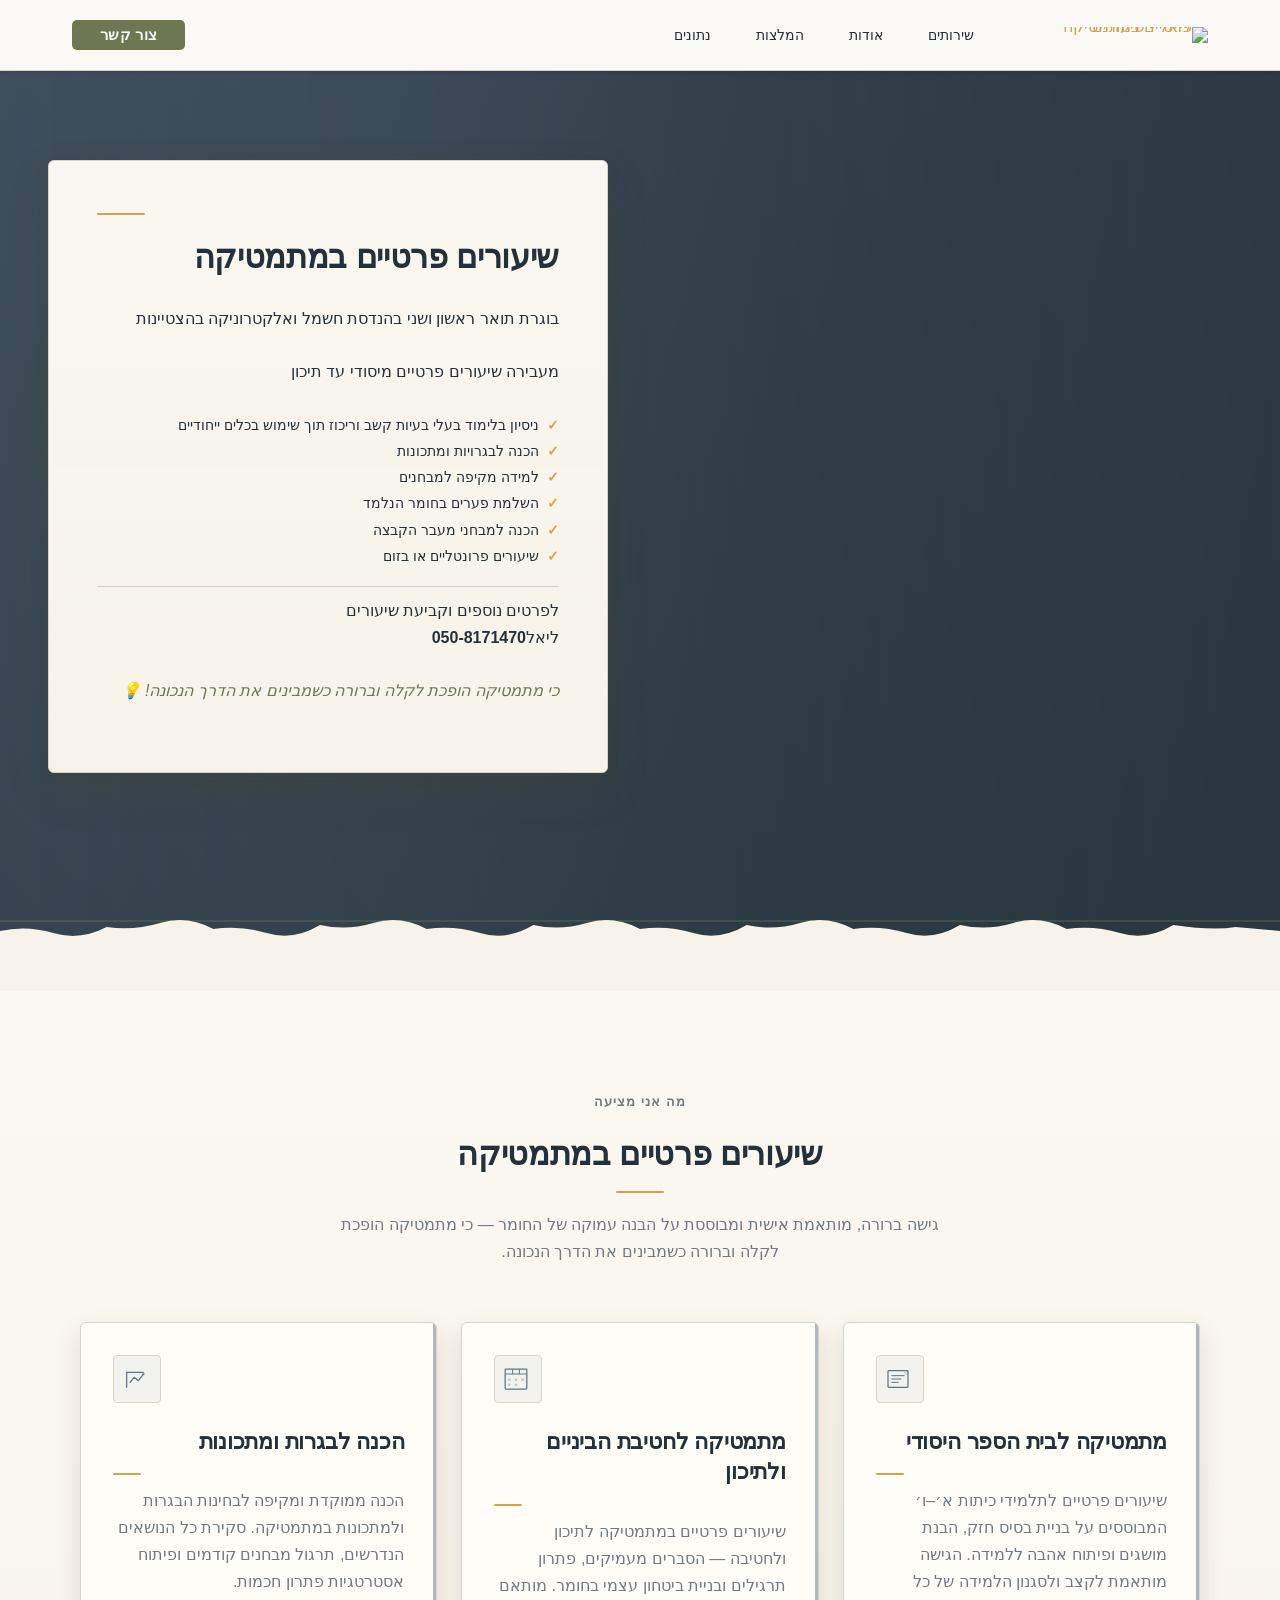
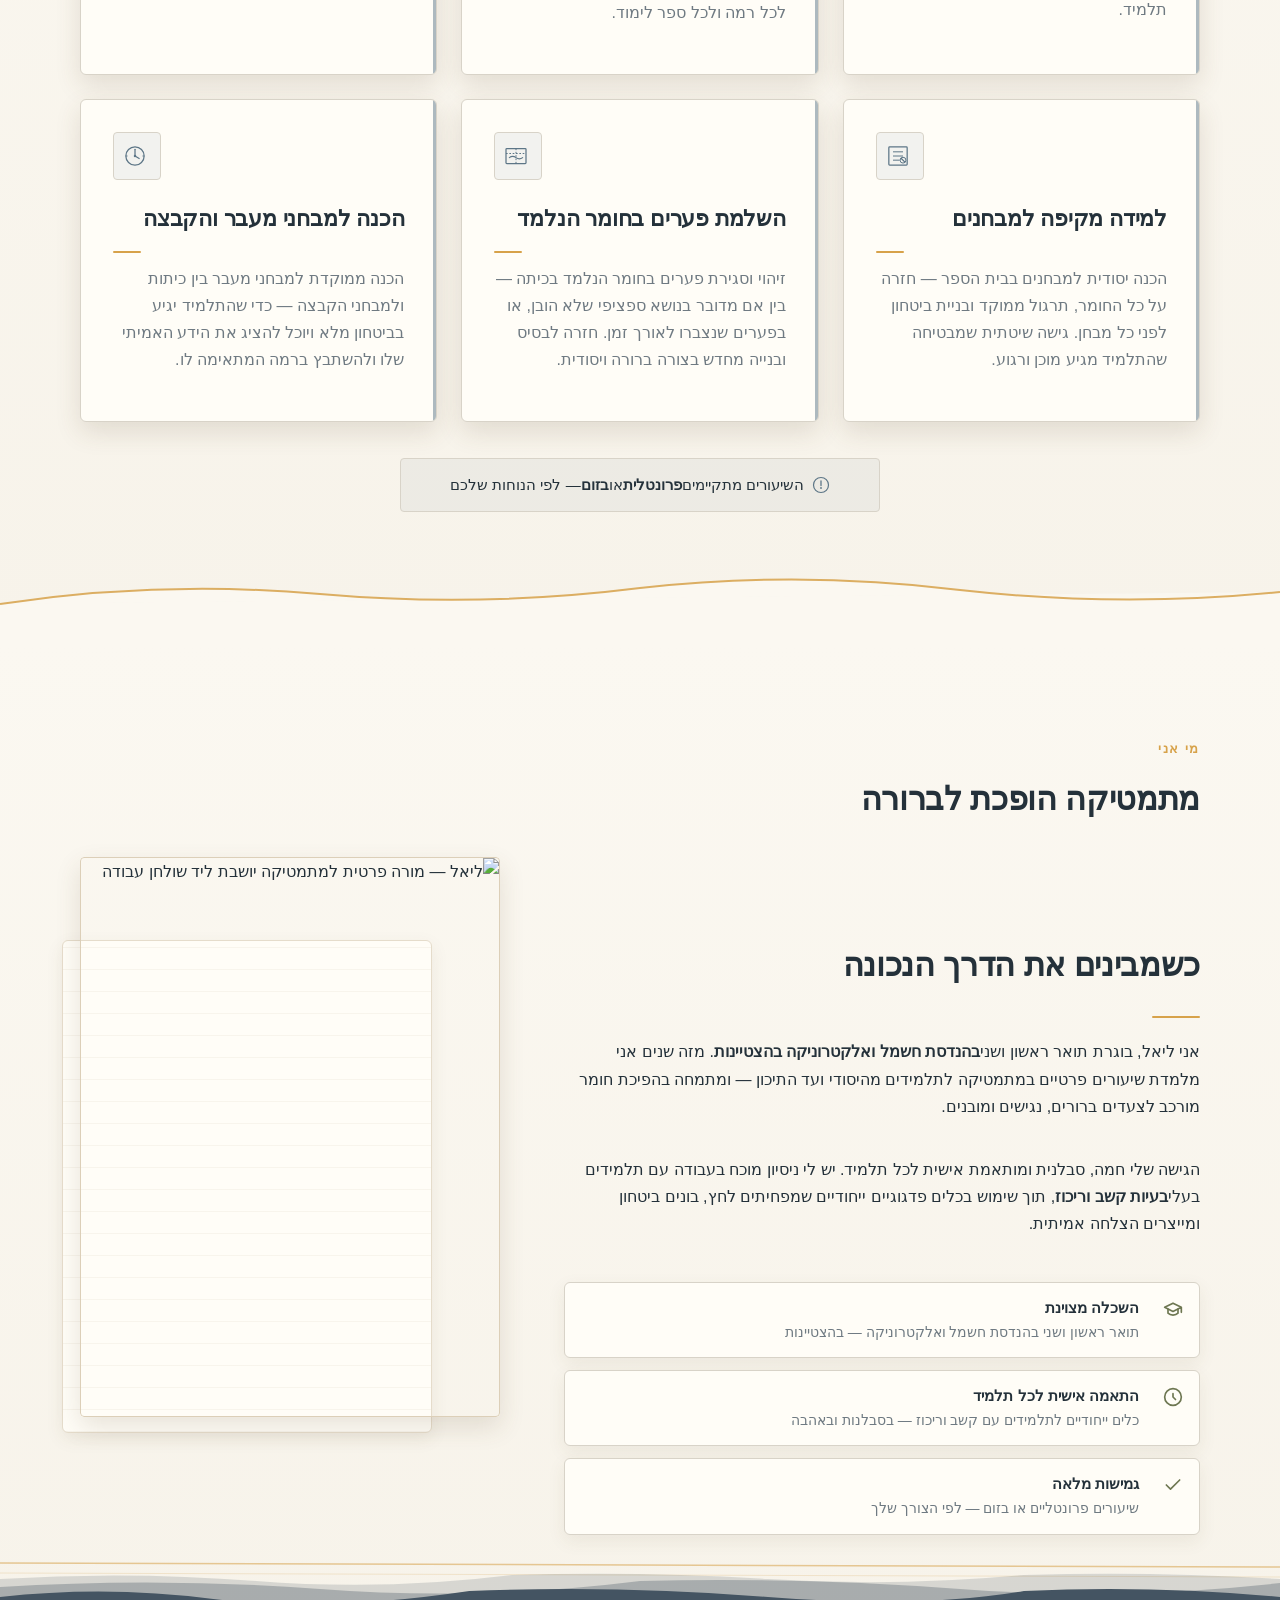
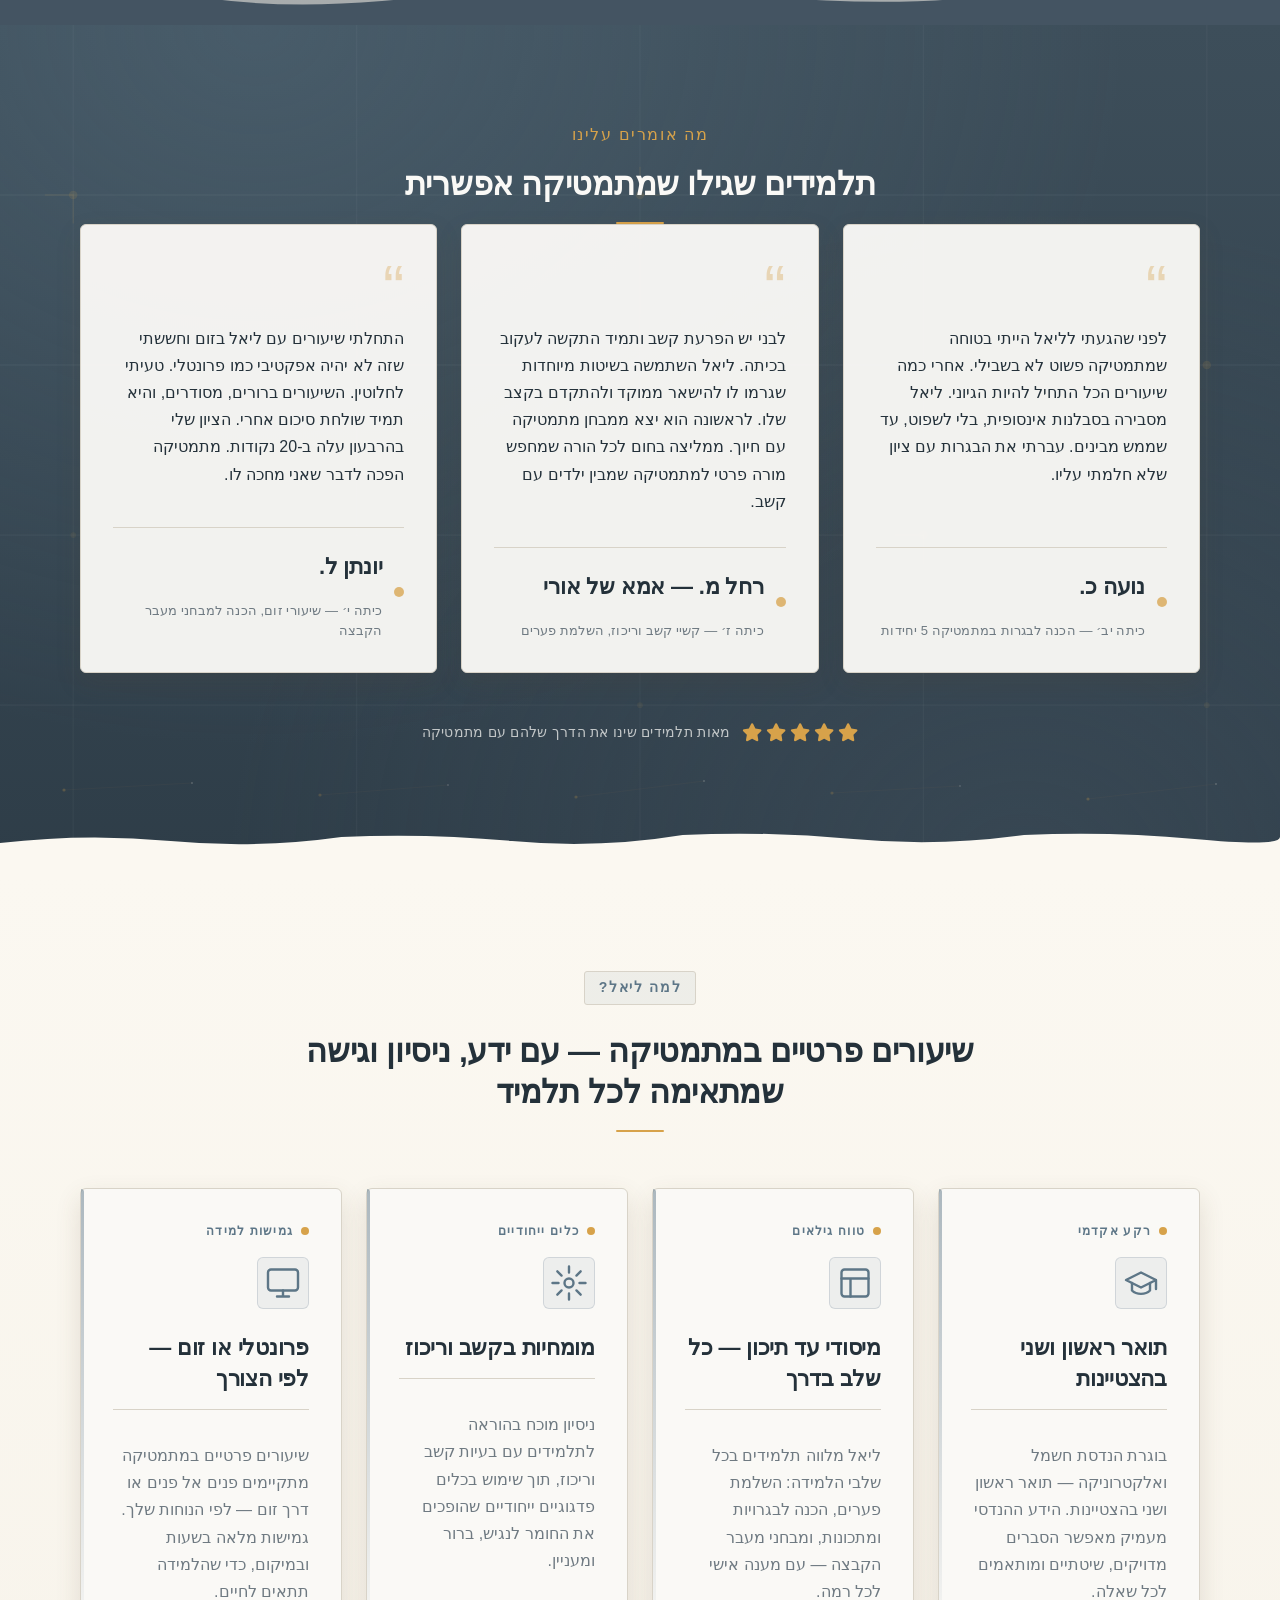
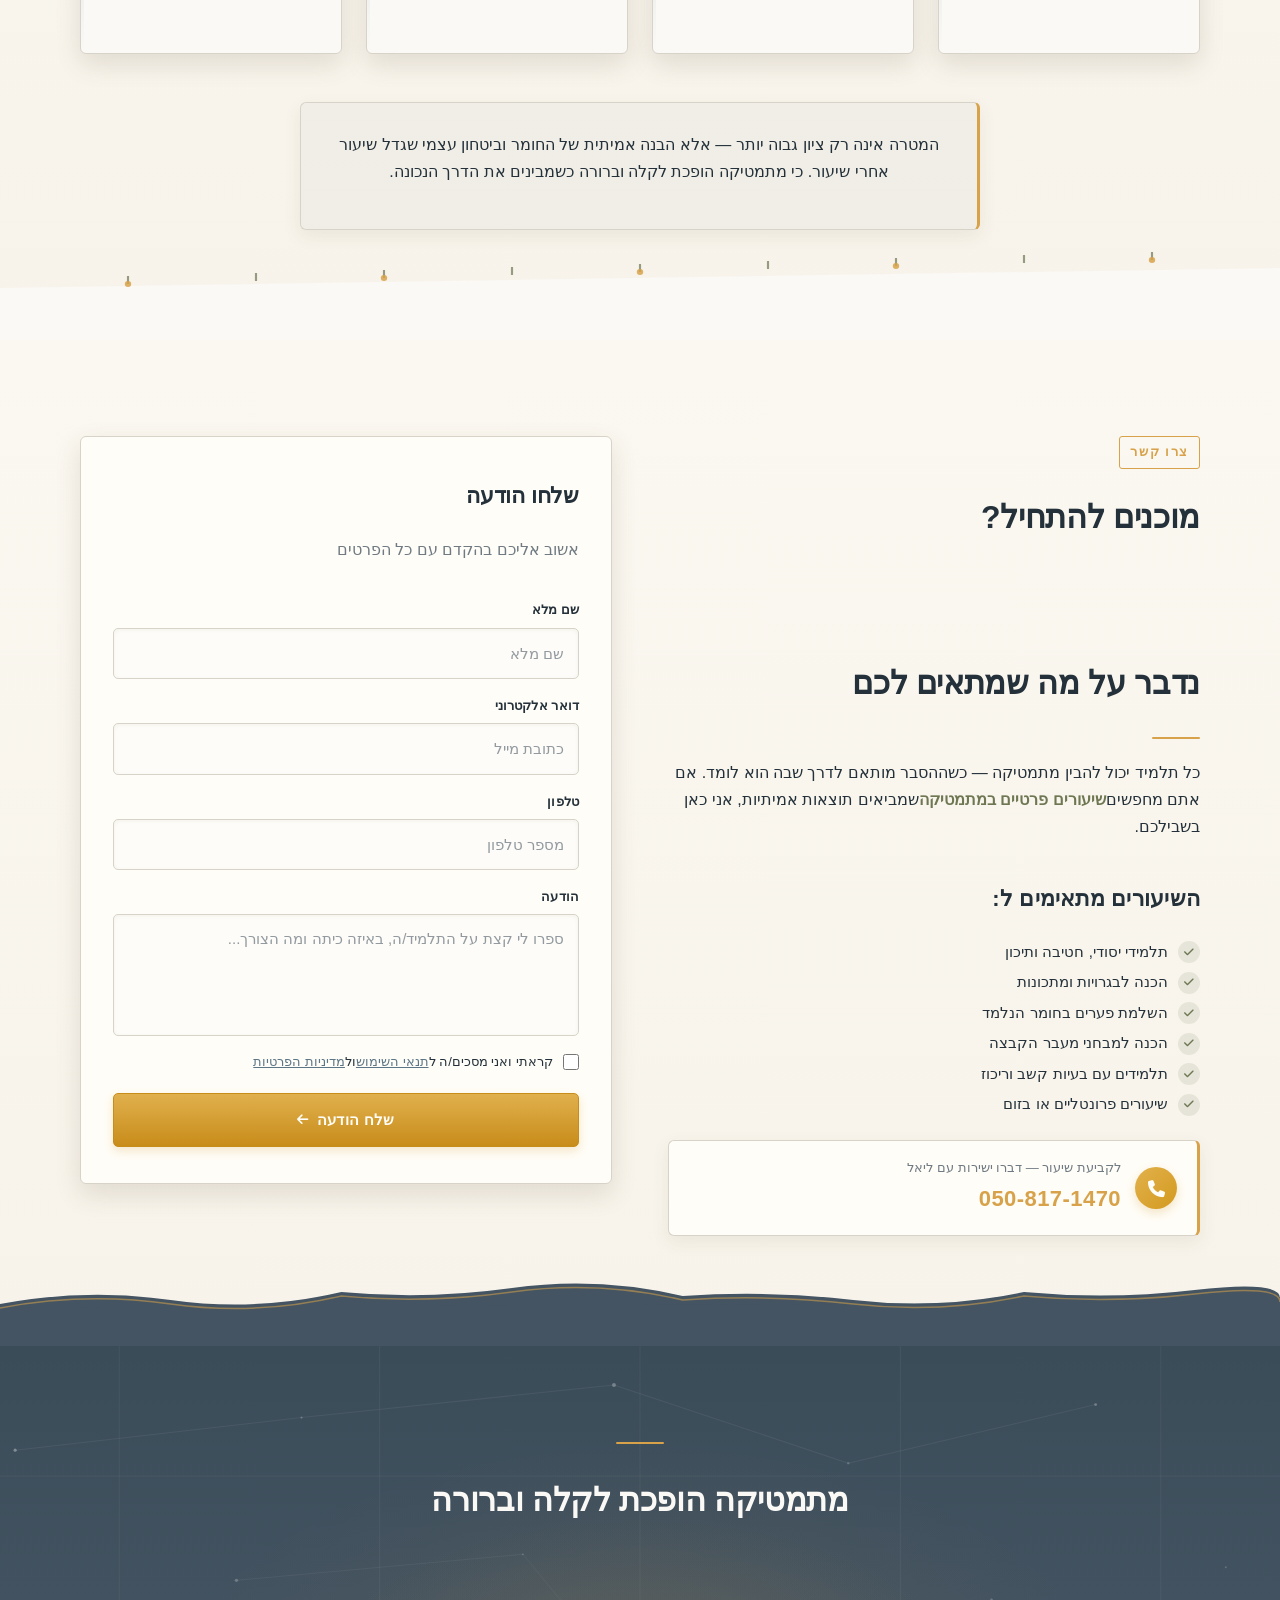
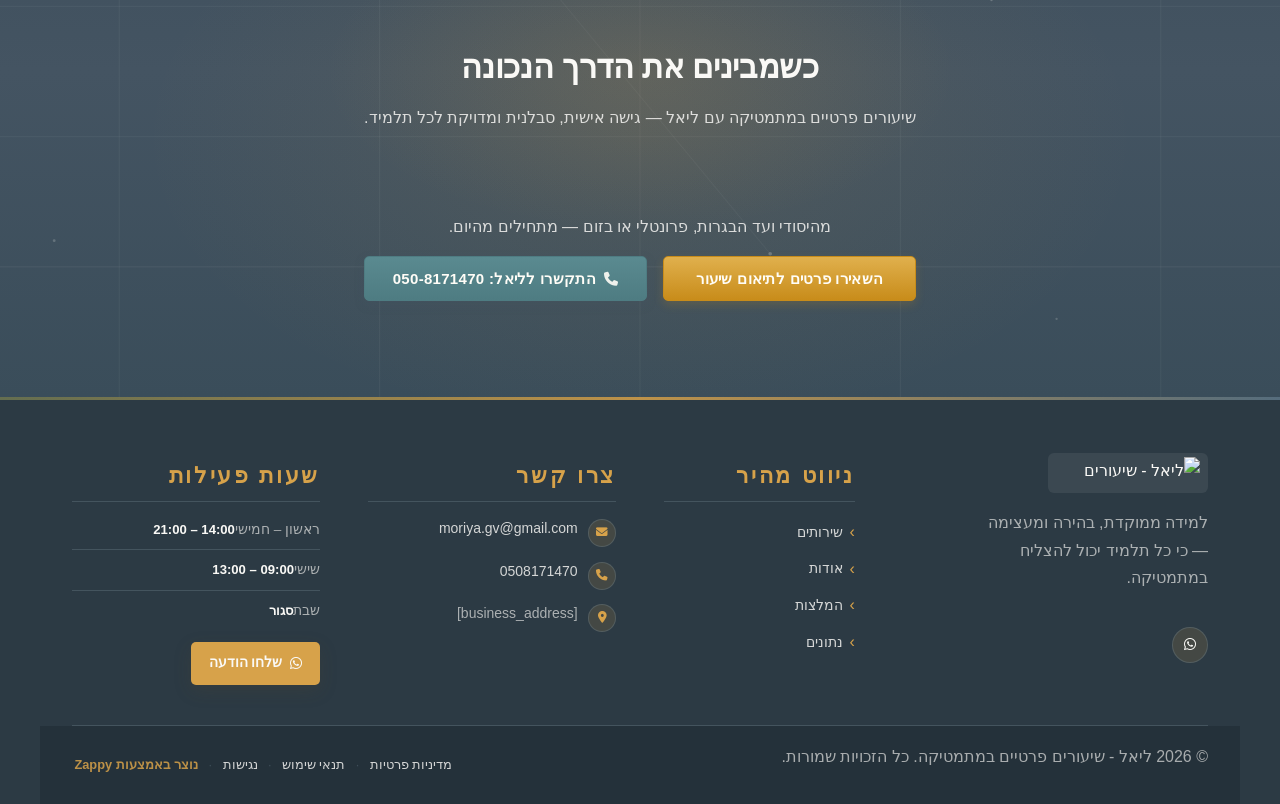
==== public/index.html @ 36f234e0 "Background sync: Progressive GitHub Sync" ====
<!doctype html><html dir="rtl" lang="he"><head><meta charset="UTF-8"><meta content="width=device-width,initial-scale=1" name="viewport"><meta content="index, follow" name="robots"><title>שיעורים פרטיים במתמטיקה — ליאל - שיעורים פרטיים במתמטיקה</title><meta content="Liel is a private math tutor holding a Bachelor&#39;s and Master&#39;s degree in Electrical and Electronics Engineering with distinction. She specializes in teaching ma" name="description"><meta content="שיעורים פרטיים במתמטיקה, שיעורים פרטיים במתמטיקה לתיכון, מורה פרטי למתמטיקה לבגרות, שיעורי מתמטיקה לילדים עם הפרעות קשב" name="keywords"><link href="/assets/favicon.ico" rel="icon" type="image/x-icon"><link href="/assets/favicon-16x16.png" rel="icon" type="image/png" sizes="16x16"><link href="/assets/favicon-32x32.png" rel="icon" type="image/png" sizes="32x32"><link href="/assets/favicon-48x48.png" rel="icon" type="image/png" sizes="48x48"><link href="/assets/favicon-192x192.png" rel="icon" type="image/png" sizes="192x192"><link href="/assets/favicon-512x512.png" rel="icon" type="image/png" sizes="512x512"><link href="/assets/apple-touch-icon.png" rel="apple-touch-icon"><script>!function(){"use strict";var t="4ee3ceda-202e-480a-abbb-324455dd74d5",e="https://api.zappy5.com/api/analytics/track",a=18e5,n=2592e6,o=!0,i=!0,r=!0;var s=function(){var e="zappy_visitor_"+t,a=null;try{if(a=localStorage.getItem(e)){var o=JSON.parse(a),i=Date.now();if(i-o.created<n)return o.lastSeen=i,localStorage.setItem(e,JSON.stringify(o)),o.id}}catch(t){console.warn("Zappy Analytics: LocalStorage not available")}var r="zv_"+Date.now()+"_"+Math.random().toString(36).substr(2,9);try{localStorage.setItem(e,JSON.stringify({id:r,created:Date.now(),lastSeen:Date.now()}))}catch(t){}return r}(),c=function(){var e="zappy_session_"+t,n=null;try{if(n=sessionStorage.getItem(e)){var o=JSON.parse(n),i=Date.now();if(i-o.timestamp<a)return o.timestamp=i,sessionStorage.setItem(e,JSON.stringify(o)),o.id}}catch(t){console.warn("Zappy Analytics: SessionStorage not available")}var r="zs_"+Date.now()+"_"+Math.random().toString(36).substr(2,9);try{sessionStorage.setItem(e,JSON.stringify({id:r,timestamp:Date.now()}))}catch(t){}return r}();function l(a,n){n=n||{};var o={website_id:t,event_type:a,page_path:window.location.pathname,referrer:document.referrer||"direct",visitor_id:s,session_id:c,metadata:n};if(navigator.sendBeacon){var i=new Blob([JSON.stringify(o)],{type:"application/json"});navigator.sendBeacon(e,i)}else fetch(e,{method:"POST",headers:{"Content-Type":"application/json"},body:JSON.stringify(o),keepalive:!0}).catch(function(t){console.warn("Zappy Analytics: Failed to track event",t)})}o&&l("pageview",{title:document.title,url:window.location.href}),i&&document.addEventListener("click",function(t){var e=t.target;if("BUTTON"===e.tagName||e.closest("button")){var a="BUTTON"===e.tagName?e:e.closest("button");l("click",{element:"button",text:a.textContent.trim().substring(0,100),id:a.id||null,class:a.className||null})}else if("A"===e.tagName||e.closest("a")){var n="A"===e.tagName?e:e.closest("a");l("navigation",{element:"link",text:n.textContent.trim().substring(0,100),href:n.href,external:n.hostname!==window.location.hostname})}},!0),r&&document.addEventListener("submit",function(t){var e=t.target;l("form_submit",{form_id:e.id||null,form_name:e.name||null,form_action:e.action||null,form_method:e.method||"GET"})},!0);var d=Date.now();window.addEventListener("beforeunload",function(){l("page_unload",{time_on_page:Math.floor((Date.now()-d)/1e3),page_path:window.location.pathname})}),window.zappyAnalytics={track:l,getVisitorId:function(){return s},getSessionId:function(){return c}}}()</script><meta content="שיעורים פרטיים במתמטיקה — ליאל - שיעורים פרטיים במתמטיקה" property="og:title"><meta content="Liel is a private math tutor holding a Bachelor's and Master's degree in Electrical and Electronics Engineering with distinction. She specializes in teaching ma" property="og:description"><meta content="website" property="og:type"><meta content="he_IL" property="og:locale"><meta content="summary_large_image" name="twitter:card"><meta content="שיעורים פרטיים במתמטיקה — ליאל - שיעורים פרטיים במתמטיקה" name="twitter:title"><meta content="Liel is a private math tutor holding a Bachelor's and Master's degree in Electrical and Electronics Engineering with distinction. She specializes in teaching ma" name="twitter:description"><link href="https://cdnjs.cloudflare.com/ajax/libs/font-awesome/6.4.0/css/all.min.css" rel="stylesheet"><link href="/assets/favicon.ico" rel="icon" type="image/x-icon"><link href="/assets/favicon-16x16.png" rel="icon" type="image/png" sizes="16x16"><link href="/assets/favicon-32x32.png" rel="icon" type="image/png" sizes="32x32"><link href="/assets/favicon-48x48.png" rel="icon" type="image/png" sizes="48x48"><link href="/assets/favicon-192x192.png" rel="icon" type="image/png" sizes="192x192"><link href="/assets/favicon-512x512.png" rel="icon" type="image/png" sizes="512x512"><link href="/assets/apple-touch-icon.png" rel="apple-touch-icon"><link href="https://cdn.jsdelivr.net/npm/vanilla-cookieconsent@3/dist/cookieconsent.css" rel="stylesheet"><script src="https://cdn.jsdelivr.net/npm/vanilla-cookieconsent@3/dist/cookieconsent.umd.js"></script><script src="https://cdn.jsdelivr.net/gh/mickidum/acc_toolbar/acctoolbar/acctoolbar.min.js"></script><link href="/styles.css" rel="stylesheet"><style id="zappy-dropdown-submenu-styles">#navMenu li:has(.sub-menu),.nav-menu li:has(.sub-menu),.navbar li:has(.sub-menu),nav li:has(.sub-menu){position:relative}#navMenu .sub-menu,.nav-menu .sub-menu,.navbar .sub-menu,nav .sub-menu{display:block!important;position:absolute!important;top:100%;left:0;min-width:220px;background:#fff;border-radius:8px;box-shadow:0 8px 25px rgba(0,0,0,.15);padding:8px 0;opacity:0;visibility:hidden;transform:translateY(10px);transition:all .3s ease;z-index:1000;list-style:none;pointer-events:none}#navMenu li:hover>.sub-menu,.nav-menu li:hover>.sub-menu,.navbar li:hover>.sub-menu,nav li:hover>.sub-menu{opacity:1!important;visibility:visible!important;transform:translateY(0)!important;pointer-events:auto!important}.sub-menu li{list-style:none;margin:0;padding:0}.sub-menu a{display:block!important;padding:10px 16px!important;color:var(--text-dark,#333)!important;font-weight:500;text-decoration:none;white-space:nowrap;transition:background-color .2s}.sub-menu a:hover{background-color:#f5f5f5}[dir=rtl] .nav-menu .sub-menu,[dir=rtl] .navbar .sub-menu,[dir=rtl] nav .sub-menu,html[lang=ar] .nav-menu .sub-menu,html[lang=ar] .navbar .sub-menu,html[lang=ar] nav .sub-menu,html[lang=he] .nav-menu .sub-menu,html[lang=he] .navbar .sub-menu,html[lang=he] nav .sub-menu{left:auto!important;right:0!important}.sub-menu:empty,.sub-menu:not(:has(li)):not(:has(> a)),.sub-menu:not(:has(li:not(.zappy-hidden-menu-item))):not(:has(> a)){display:none!important;opacity:0!important;visibility:hidden!important;pointer-events:none!important}li:has(.menu-group-title):hover>.sub-menu{opacity:1!important;visibility:visible!important;transform:translateY(0)!important;pointer-events:auto!important}#navMenu>li>.menu-group-title,.nav-menu>li>.menu-group-title{display:inline-block;padding:.5rem 1rem;cursor:default;user-select:none}@media (max-width:768px){#navMenu .sub-menu,.nav-menu .sub-menu,.navbar .sub-menu,nav .sub-menu{position:static!important;transform:none!important;box-shadow:none!important;background:0 0!important;max-height:0;overflow:hidden;opacity:0;visibility:hidden;transition:max-height .3s ease,opacity .3s ease;padding:0!important;border-radius:0!important}.sub-menu.mobile-expanded{max-height:60vh!important;overflow-y:auto!important;opacity:1!important;visibility:visible!important;padding:8px 0 8px 16px!important}[dir=rtl] .sub-menu.mobile-expanded,html[lang=he] .sub-menu.mobile-expanded{padding:8px 16px 8px 0!important}#navMenu li:hover>.sub-menu,.nav-menu li:hover>.sub-menu,.navbar li:hover>.sub-menu,nav li:hover>.sub-menu{opacity:0;visibility:hidden;pointer-events:none}#navMenu li>.sub-menu.mobile-expanded,.nav-menu li>.sub-menu.mobile-expanded,.navbar li>.sub-menu.mobile-expanded,nav li>.sub-menu.mobile-expanded{opacity:1!important;visibility:visible!important;pointer-events:auto!important}#navMenu li:has(.sub-menu),.nav-menu li:has(.sub-menu),.navbar li:has(.sub-menu),nav li:has(.sub-menu){display:flex!important;flex-wrap:wrap!important;align-items:center!important;position:relative!important;min-height:44px!important}#navMenu li:has(.sub-menu)>a,.nav-menu li:has(.sub-menu)>a,.navbar li:has(.sub-menu)>a,nav li:has(.sub-menu)>a{flex:1!important;min-width:0!important}#navMenu li:has(.sub-menu)>.menu-group-title,.nav-menu li:has(.sub-menu)>.menu-group-title,.navbar li:has(.sub-menu)>.menu-group-title,nav li:has(.sub-menu)>.menu-group-title{flex:1!important;min-width:0!important;padding:0!important;line-height:inherit!important}#navMenu li:has(.sub-menu)>.sub-menu,.nav-menu li:has(.sub-menu)>.sub-menu,.navbar li:has(.sub-menu)>.sub-menu,nav li:has(.sub-menu)>.sub-menu{flex-basis:100%!important;width:100%!important}#navMenu li:has(.sub-menu)>a [class*=arrow],#navMenu li:has(.sub-menu)>a [class*=chevron],.nav-menu li:has(.sub-menu)>a .fa-angle-down,.nav-menu li:has(.sub-menu)>a .fa-chevron-down,.nav-menu li:has(.sub-menu)>a [class*=arrow],.nav-menu li:has(.sub-menu)>a [class*=chevron],nav li:has(.sub-menu)>a [class*=arrow],nav li:has(.sub-menu)>a [class*=chevron]{display:none!important;visibility:hidden!important}.mobile-submenu-toggle{display:flex!important;align-items:center!important;justify-content:center!important;width:44px!important;height:auto!important;background:0 0!important;border:none!important;cursor:pointer!important;color:var(--text-dark)!important;position:static!important;flex-shrink:0!important;align-self:stretch!important;z-index:2!important;padding:0!important;margin:0!important}.mobile-submenu-toggle::after{content:''!important;width:0!important;height:0!important;border-left:6px solid transparent!important;border-right:6px solid transparent!important;border-top:7px solid currentColor!important;transition:transform .3s ease!important}.mobile-submenu-toggle.expanded::after{transform:rotate(180deg)!important}.sub-menu a{padding:10px 0!important;display:block!important;color:var(--text-dark)!important}.navbar .sub-menu li a,.zappy-products-dropdown .sub-menu a,nav.navbar .sub-menu li a{color:var(--text-dark)!important}}@media (min-width:769px){.mobile-submenu-toggle{display:none!important}}</style><style id="mobile-lang-menu-deployed-css">@media (max-width:768px){.lang-switcher,.nav-container .lang-switcher,.nav-cta-container .lang-switcher,.nav-ecommerce-icons .lang-switcher,.nav-icons-left .lang-switcher,.navbar .lang-switcher,.navbar .nav-cta-container .lang-switcher{display:none!important}.mobile-lang-menu{width:100%;border-top:1px solid rgba(128,128,128,.2);padding:8px 0 0 0;margin-top:8px}.mobile-lang-toggle{display:flex!important;align-items:center;justify-content:space-between;width:100%;padding:12px 16px;background:0 0;border:none;cursor:pointer;font-size:15px;color:inherit;font-family:inherit}.mobile-lang-toggle::after{content:'';display:inline-block;width:8px;height:8px;border-right:2px solid currentColor;border-bottom:2px solid currentColor;transform:rotate(45deg);transition:transform .3s ease;margin-left:8px}.mobile-lang-toggle.expanded::after{transform:rotate(-135deg)}.mobile-lang-options{max-height:0;overflow:hidden;transition:max-height .3s ease}.mobile-lang-options.expanded{max-height:300px}.mobile-lang-option{display:flex!important;align-items:center;gap:10px;padding:10px 24px;text-decoration:none;color:inherit;font-size:14px;font-family:inherit}.mobile-lang-option:hover{background:rgba(128,128,128,.1)}.mobile-lang-option.active{font-weight:600;opacity:.7;pointer-events:none}.mobile-lang-option img{width:20px;height:20px;border-radius:50%}}@media (min-width:769px){.mobile-lang-menu{display:none!important}}</style><style id="zappy-widget-visibility">#mic-access-tool-box,#mic-access-tool-general-button,#mic-init-access-tool #mic-access-tool-box,#mic-init-access-tool #mic-access-tool-general-button,#mic-init-access-tool .mic-access-tool-general-button,._access-icon,._access-menu,.mic-access-tool-box,.mic-access-tool-general-button,div[id*=mic-access-tool-box]{display:none!important;visibility:hidden!important;opacity:0!important;pointer-events:none!important}</style></head><body><nav class="navbar" dir="rtl"><button class="mobile-toggle" aria-label="Menu" id="mobileToggle"><svg viewBox="0 0 24 24" fill="none" height="24" width="24" class="hamburger-icon"><path d="M3 12h18M3 6h18M3 18h18" stroke="currentColor" stroke-width="2" stroke-linecap="round"></path></svg><svg viewBox="0 0 24 24" fill="none" height="24" width="24" class="close-icon" style="display:none"><path d="M18 6L6 18M6 6l12 12" stroke="currentColor" stroke-width="2" stroke-linecap="round"></path></svg></button><button class="phone-header-btn" aria-label="Call" data-phone="0508171470"><svg viewBox="0 0 24 24" fill="currentColor" height="20" width="20"><path d="M22 16.92v3a2 2 0 0 1-2.18 2 19.79 19.79 0 0 1-8.63-3.07 19.5 19.5 0 0 1-6-6 19.79 19.79 0 0 1-3.07-8.67A2 2 0 0 1 4.11 2h3a2 2 0 0 1 2 1.72 12.84 12.84 0 0 0 .7 2.81 2 2 0 0 1-.45 2.11L8.09 9.91a16 16 0 0 0 6 6l1.27-1.27a2 2 0 0 1 2.11-.45 12.84 12.84 0 0 0 2.81.7A2 2 0 0 1 22 16.92z"></path></svg></button><div class="nav-container"><div class="nav-right-group"><div class="nav-brand"><a href="/" class="logo-link"><img alt="ליאל - שיעורים פרטיים במתמטיקה" src="/assets/business-logo.webp" class="logo"></a></div><ul class="nav-menu" id="navMenu"><li><a href="#services">שירותים</a></li><li><a href="#about">אודות</a></li><li><a href="#testimonials">המלצות</a></li><li><a href="#stats">נתונים</a></li></ul></div><div class="nav-cta-container"><a href="#contact" class="nav-cta-btn">צור קשר</a></div></div></nav><script>window.addEventListener("load",function(){const e=document.querySelector(".navbar, nav, header");if(!e)return void console.log("[Navbar] Navbar element not found");let t=document.getElementById("mobileToggle")||document.querySelector(".mobile-toggle")||document.querySelector(".hamburger")||document.querySelector(".hamburger-menu")||document.querySelector(".menu-toggle")||document.querySelector(".burger-menu")||document.querySelector('[aria-label="Menu"]')||document.querySelector('[aria-label="תפריט"]');const o=document.querySelector(".phone-header-btn"),n=window.getComputedStyle(e);let r=n.backgroundColor;if(console.log("[Navbar] Initial navbar background:",r),"transparent"===r||"rgba(0, 0, 0, 0)"===r||r.startsWith("rgba")&&r.includes(", 0)")){const e=n.backgroundImage;if(e&&"none"!==e)console.log("[Navbar] Navbar has background image/gradient, using dark text"),r="rgb(240, 240, 240)";else{const e=window.getComputedStyle(document.body).backgroundColor;console.log("[Navbar] Navbar transparent, using body background:",e),r=e}}const i=r.match(/\d+/g);if(i&&i.length>=3){const e=(.299*parseInt(i[0])+.587*parseInt(i[1])+.114*parseInt(i[2]))/255;console.log("[Navbar] Mobile button colors preserved from Claude CSS (luminance:",e.toFixed(2)+")");const n=document.createElement("style");n.id="zappy-mobile-nav-fix";document.documentElement.lang;document.documentElement.dir,n.textContent='\n        /* Hide mobile buttons on desktop, show only on mobile */\n        @media (min-width: 769px) {\n          .mobile-toggle,\n          .phone-header-btn {\n            display: none !important;\n          }\n        }\n        \n        /* Show and position mobile buttons correctly on mobile */\n        @media (max-width: 768px) {\n          .mobile-toggle,\n          .phone-header-btn {\n            position: absolute !important;\n            top: 50% !important;\n            transform: translateY(-50%) !important;\n            z-index: 1001 !important;\n            display: flex !important;\n            align-items: center !important;\n            justify-content: center !important;\n            width: 36px !important;\n            height: 36px !important;\n            border-radius: 50% !important;\n            border: none !important;\n            cursor: pointer !important;\n            padding: 6px !important;\n            background: none !important;\n            color: var(--nav-text, var(--text-dark)) !important;\n          }\n          \n          /* LTR positioning (default): hamburger LEFT, phone RIGHT */\n          html:not([dir="rtl"]):not([lang="he"]):not([lang="ar"]) .mobile-toggle,\n          html[dir="ltr"] .mobile-toggle {\n            left: 12px !important;\n            right: auto !important;\n          }\n          html:not([dir="rtl"]):not([lang="he"]):not([lang="ar"]) .phone-header-btn,\n          html[dir="ltr"] .phone-header-btn {\n            right: 12px !important;\n            left: auto !important;\n          }\n          \n          /* RTL positioning: hamburger RIGHT, phone LEFT */\n          html[dir="rtl"] .mobile-toggle,\n          html[lang="he"] .mobile-toggle,\n          html[lang="ar"] .mobile-toggle {\n            right: 12px !important;\n            left: auto !important;\n          }\n          html[dir="rtl"] .phone-header-btn,\n          html[lang="he"] .phone-header-btn,\n          html[lang="ar"] .phone-header-btn {\n            left: 12px !important;\n            right: auto !important;\n          }\n          \n          /* CRITICAL: Ensure nav-container has min-height on mobile */\n          /* All children are positioned absolutely/fixed on mobile, so height:auto collapses to 0 */\n          .nav-container {\n            min-height: 70px !important;\n            position: relative !important;\n          }\n          \n          /* Ensure SVG icons are properly sized and inherit color */\n          .mobile-toggle svg,\n          .phone-header-btn svg {\n            width: 24px !important;\n            height: 24px !important;\n            /* Don\'t force display - let JavaScript control hamburger/close toggle */\n          }\n          \n          /* Reset nav-cta-container on mobile - remove desktop box-shadow/padding */\n          /* that creates a visible ghost box when CTA button is hidden */\n          .nav-cta-container {\n            box-shadow: none !important;\n            padding: 0 !important;\n          }\n          \n          /* Hide nav-cta-container entirely on mobile when there\'s no lang-switcher */\n          /* (only the CTA button is inside, and it\'s hidden on mobile) */\n          .nav-cta-container:not(:has(.lang-switcher)) {\n            display: none !important;\n          }\n          \n          /* CRITICAL: Prevent hero image fade gradient from bleeding over headline text */\n          /* The .image-fade-gradient has bottom: -30px (extends below parent) */\n          /* On mobile stacked layout, this overlaps the h1 text below the image */\n          .hero-image-column {\n            overflow: hidden !important;\n          }\n          .image-fade-gradient {\n            bottom: 0 !important;\n          }\n          \n          /* Hide desktop language switcher on mobile - hamburger menu handles it */\n          /* High specificity to override stored CSS */\n          .lang-switcher,\n          .nav-cta-container .lang-switcher,\n          .nav-container .lang-switcher,\n          .navbar .lang-switcher,\n          .navbar .nav-cta-container .lang-switcher {\n            display: none !important;\n          }\n        }\n      ';const r=document.getElementById("zappy-mobile-nav-fix");r&&r.remove(),document.head.appendChild(n),console.log("[Navbar] Critical CSS injected for mobile nav positioning");const l=window.innerWidth<=768;if(t){const e=t.querySelector(".hamburger-icon"),o=t.querySelector(".close-icon");e&&(e.style.setProperty("width","24px","important"),e.style.setProperty("height","24px","important"),e.style.setProperty("display","block","important")),o&&(o.style.setProperty("width","24px","important"),o.style.setProperty("height","24px","important"),o.style.setProperty("display","none","important")),l?(t.style.setProperty("position","absolute","important"),t.style.setProperty("top","50%","important"),t.style.setProperty("transform","translateY(-50%)","important"),t.style.setProperty("z-index","1001","important"),t.style.removeProperty("left"),t.style.removeProperty("right"),console.log("[Navbar] Mobile toggle positioning applied (mobile viewport)")):(t.style.removeProperty("position"),t.style.removeProperty("top"),t.style.removeProperty("transform"),t.style.removeProperty("z-index"),t.style.removeProperty("left"),t.style.removeProperty("right"),console.log("[Navbar] Desktop viewport - cleared mobile toggle inline positioning"))}if(o){const e=o.querySelector("svg");e&&(e.style.width="24px",e.style.height="24px",e.setAttribute("width","24"),e.setAttribute("height","24")),l?(o.style.setProperty("position","absolute","important"),o.style.setProperty("top","50%","important"),o.style.setProperty("transform","translateY(-50%)","important"),o.style.setProperty("z-index","1001","important"),o.style.removeProperty("left"),o.style.removeProperty("right"),console.log("[Navbar] Phone button positioning applied (mobile viewport)")):(o.style.removeProperty("position"),o.style.removeProperty("top"),o.style.removeProperty("transform"),o.style.removeProperty("z-index"),o.style.removeProperty("left"),o.style.removeProperty("right"),console.log("[Navbar] Desktop viewport - cleared phone button inline positioning"))}}else console.log("[Navbar] Could not parse background color:",r);t=document.getElementById("mobileToggle")||document.querySelector(".mobile-toggle")||document.querySelector(".hamburger")||document.querySelector(".hamburger-menu")||document.querySelector(".menu-toggle")||document.querySelector(".burger-menu")||document.querySelector('[aria-label="Menu"]')||document.querySelector('[aria-label="תפריט"]');const l=document.getElementById("navMenu")||document.querySelector(".nav-menu")||document.querySelector(".nav-links")||document.querySelector("nav ul:not(.submenu)");if(!t||!l)return void console.log("[Navbar] Mobile toggle or menu not found:",{toggle:!!t,menu:!!l});l.id||(l.id="navMenu"),console.log("[Navbar] Initializing mobile menu...");const a=t.cloneNode(!0);t.parentNode.replaceChild(a,t),a.addEventListener("click",function(e){e.preventDefault(),e.stopPropagation();const t=this.querySelector(".hamburger-icon"),o=this.querySelector(".close-icon");l.classList.contains("active")?(l.classList.remove("active"),t&&t.style.setProperty("display","block","important"),o&&o.style.setProperty("display","none","important"),document.body.style.overflow="",console.log("[Navbar] Menu closed")):(l.classList.add("active"),t&&t.style.setProperty("display","none","important"),o&&o.style.setProperty("display","block","important"),document.body.style.overflow="hidden",console.log("[Navbar] Menu opened"))}),l.querySelectorAll("a").forEach(function(e){e.addEventListener("click",function(){if("#"===this.getAttribute("href"))return;const e=a.querySelector(".hamburger-icon"),t=a.querySelector(".close-icon");l.classList.remove("active"),e&&e.style.setProperty("display","block","important"),t&&t.style.setProperty("display","none","important"),document.body.style.overflow="",console.log("[Navbar] Menu closed (link clicked)")})});var s=l.querySelectorAll(".dropdown-toggle");s.forEach(function(e){e.addEventListener("click",function(e){e.preventDefault(),e.stopPropagation();var t=this.closest(".nav-dropdown");t&&(t.parentNode.querySelectorAll(".nav-dropdown.open").forEach(function(e){e!==t&&e.classList.remove("open")}),t.classList.toggle("open"),console.log("[Navbar] Dropdown toggled:",t.classList.contains("open")?"open":"closed"))})}),document.addEventListener("click",function(e){e.target.closest(".nav-dropdown")||document.querySelectorAll(".nav-dropdown.open").forEach(function(e){e.classList.remove("open")})}),console.log("[Navbar] Dropdown handlers initialized for "+s.length+" dropdowns"),o&&o.addEventListener("click",function(){const e=document.querySelectorAll('a[href^="tel:"]'),t=e.length>0?e[0].getAttribute("href").replace("tel:",""):"0508171470";window.location.href="tel:"+t,console.log("[Navbar] Phone button clicked")}),console.log("[Navbar] Mobile menu initialized successfully");const p=function(){const e=document.querySelector(".whatsapp-float");e&&(window.innerWidth>=769?(e.style.setProperty("display","none","important"),e.style.setProperty("visibility","hidden","important"),e.style.setProperty("opacity","0","important"),e.style.setProperty("pointer-events","none","important"),console.log("[WhatsApp] Button hidden on desktop")):(e.style.removeProperty("display"),e.style.removeProperty("visibility"),e.style.removeProperty("opacity"),e.style.removeProperty("pointer-events"),console.log("[WhatsApp] Button visible on mobile")))};let c;p(),window.addEventListener("resize",function(){clearTimeout(c),c=setTimeout(p,100)})})</script><main><section class="index-hero-section" data-layout-spec="בית-hero" dir="rtl" id="hero" data-hero-type="fullscreen-scrim" data-zappy-content-align="center-left"><div class="index-hero-bg"></div><div class="index-hero-scrim" aria-hidden="true"></div><div class="index-hero-container" data-zappy-align-target="true"><article class="index-hero-card"><div class="index-hero-accent-line" aria-hidden="true"></div><div class="index-hero-tutor-photo" aria-hidden="false"><div data-element-id="img-1775718109255-uc3hkdxua" data-element-type="image" data-zappy-wrapper-margins-applied="true" data-zappy-zoom-clip="true" data-zappy-zoom-wrapper="true" data-zappy-zoom-wrapper-height="1px" data-zappy-zoom-wrapper-width="1px" data-zappy-zoom-wrapper-width-mode="px" style="position:relative !important;overflow:hidden !important;width:1px !important;max-width:100% !important;margin-left:auto !important;margin-right:auto !important;display:block !important;height:1px !important"><img alt="ליאל — מורה פרטית למתמטיקה" src="/assets/WhatsApp%20Image%202026-03-26%20at%2021.26.39-1775718261860-od0wp0.webp?v=1775718263611" data-element-id="img-1775718109255-uc3hkdxua" data-element-type="image" data-zappy-abs-align="true" data-zappy-object-position="50% 50%" data-zappy-zoom="1" style="object-fit:cover;object-position:50% 50% !important;margin:0px !important;display:block !important;position:absolute !important;left:0% !important;top:0% !important;width:100%;height:100%;max-width:none !important;max-height:none !important"></div></div><div class="index-hero-custom-content"><h2 class="index-hero-custom-title">שיעורים פרטיים במתמטיקה</h2><p class="index-hero-custom-line">בוגרת תואר ראשון ושני בהנדסת חשמל ואלקטרוניקה בהצטיינות</p><p class="index-hero-custom-line">מעבירה שיעורים פרטיים מיסודי עד תיכון</p><ul class="index-hero-custom-list"><li>ניסיון בלימוד בעלי בעיות קשב וריכוז תוך שימוש בכלים ייחודיים</li><li>הכנה לבגרויות ומתכונות</li><li>למידה מקיפה למבחנים</li><li>השלמת פערים בחומר הנלמד</li><li>הכנה למבחני מעבר הקבצה</li><li>שיעורים פרונטליים או בזום</li></ul><p class="index-hero-custom-contact">לפרטים נוספים וקביעת שיעורים<br>ליאל<a href="tel:0508171470" style="color:inherit;font-weight:700">050-8171470</a></p><p class="index-hero-custom-tagline">כי מתמטיקה הופכת לקלה וברורה כשמבינים את הדרך הנכונה! 💡</p></div></article></div><div class="index-hero-divider-wrapper"><svg viewBox="0 0 1440 88" aria-hidden="true" xmlns="http://www.w3.org/2000/svg" data-no-icon-edit="true" preserveAspectRatio="none"><line stroke="#6E7752" stroke-width="1.5" x1="0" x2="1440" y1="18" y2="18" opacity="0.45"></line><path d="M0,88 L0,28 Q30,22 60,30 T120,24 Q150,28 180,20 T240,26 Q270,22 300,30 T360,22 Q390,28 420,20 T480,26 Q510,22 540,30 T600,22 Q630,28 660,20 T720,26 Q750,22 780,30 T840,22 Q870,28 900,20 T960,26 Q990,22 1020,30 T1080,22 Q1110,28 1140,20 T1200,26 Q1230,22 1260,30 T1320,22 Q1365,28 1390,24 L1440,28 L1440,88 Z" fill="#F7F3EA"></path></svg></div></section><section class="index-services-section" data-layout-spec="בית-services" dir="rtl" id="services"><div class="index-services-container"><div class="index-services-intro"><span class="index-services-eyebrow">מה אני מציעה</span><h2 class="index-services-title">שיעורים פרטיים במתמטיקה</h2><div class="index-services-title-rule"></div><p class="index-services-subtitle">גישה ברורה, מותאמת אישית ומבוססת על הבנה עמוקה של החומר — כי מתמטיקה הופכת לקלה וברורה כשמבינים את הדרך הנכונה.</p></div><div class="index-services-grid"><article class="index-services-card"><div class="index-services-card-icon"><svg viewBox="0 0 36 36" aria-hidden="true" xmlns="http://www.w3.org/2000/svg" data-element-type="icon" data-icon-type="svg" fill="none" height="36" width="36"><rect height="20" rx="1" width="24" x="6" y="8" stroke="currentColor" stroke-width="1.5"></rect><line stroke="currentColor" stroke-width="1.2" x1="10" x2="26" y1="14" y2="14"></line><line stroke="currentColor" stroke-width="1.2" x1="10" x2="22" y1="18" y2="18"></line><line stroke="currentColor" stroke-width="1.2" x1="10" x2="19" y1="22" y2="22"></line><circle cx="28" cy="10" r="3" fill="currentColor" opacity="0.18"></circle></svg></div><div class="index-services-card-content"><h3 class="index-services-card-title">מתמטיקה לבית הספר היסודי</h3><div class="index-services-card-rule"></div><p>שיעורים פרטיים לתלמידי כיתות א׳–ו׳ המבוססים על בניית בסיס חזק, הבנת מושגים ופיתוח אהבה ללמידה. הגישה מותאמת לקצב ולסגנון הלמידה של כל תלמיד.</p></div></article><article class="index-services-card"><div class="index-services-card-icon"><svg viewBox="0 0 36 36" aria-hidden="true" xmlns="http://www.w3.org/2000/svg" data-element-type="icon" data-icon-type="svg" fill="none" height="36" width="36"><rect height="24" rx="1" width="26" x="5" y="6" stroke="currentColor" stroke-width="1.5"></rect><line stroke="currentColor" stroke-width="1.2" x1="5" x2="31" y1="12" y2="12"></line><line stroke="currentColor" stroke-width="1.2" x1="14" x2="14" y1="6" y2="12"></line><line stroke="currentColor" stroke-width="1.2" x1="22" x2="22" y1="6" y2="12"></line><circle cx="10" cy="19" r="1.5" fill="currentColor" opacity="0.35"></circle><circle cx="18" cy="19" r="1.5" fill="currentColor" opacity="0.35"></circle><circle cx="26" cy="19" r="1.5" fill="currentColor" opacity="0.35"></circle><circle cx="10" cy="25" r="1.5" fill="currentColor" opacity="0.35"></circle><circle cx="18" cy="25" r="1.5" fill="currentColor" opacity="0.35"></circle></svg></div><div class="index-services-card-content"><h3 class="index-services-card-title">מתמטיקה לחטיבת הביניים ולתיכון</h3><div class="index-services-card-rule"></div><p>שיעורים פרטיים במתמטיקה לתיכון ולחטיבה — הסברים מעמיקים, פתרון תרגילים ובניית ביטחון עצמי בחומר. מותאם לכל רמה ולכל ספר לימוד.</p></div></article><article class="index-services-card"><div class="index-services-card-icon"><svg viewBox="0 0 36 36" aria-hidden="true" xmlns="http://www.w3.org/2000/svg" data-element-type="icon" data-icon-type="svg" fill="none" height="36" width="36"><path d="M8 28 L8 10 L28 10" stroke="currentColor" stroke-width="1.5" stroke-linecap="round"></path><polyline points="12,22 17,16 22,20 28,12" stroke="currentColor" stroke-width="1.5" stroke-linecap="round" stroke-linejoin="round"></polyline><circle cx="28" cy="12" r="2" fill="currentColor" opacity="0.4"></circle></svg></div><div class="index-services-card-content"><h3 class="index-services-card-title">הכנה לבגרות ומתכונות</h3><div class="index-services-card-rule"></div><p>הכנה ממוקדת ומקיפה לבחינות הבגרות ולמתכונות במתמטיקה. סקירת כל הנושאים הנדרשים, תרגול מבחנים קודמים ופיתוח אסטרטגיות פתרון חכמות.</p></div></article><article class="index-services-card"><div class="index-services-card-icon"><svg viewBox="0 0 36 36" aria-hidden="true" xmlns="http://www.w3.org/2000/svg" data-element-type="icon" data-icon-type="svg" fill="none" height="36" width="36"><rect height="22" rx="1" width="22" x="7" y="7" stroke="currentColor" stroke-width="1.5"></rect><line stroke="currentColor" stroke-width="1.2" x1="12" x2="24" y1="13" y2="13"></line><line stroke="currentColor" stroke-width="1.2" x1="12" x2="24" y1="18" y2="18"></line><line stroke="currentColor" stroke-width="1.2" x1="12" x2="20" y1="23" y2="23"></line><path d="M22 21 L26 25" stroke="currentColor" stroke-width="1.5" stroke-linecap="round"></path><circle cx="24" cy="23" r="3.5" stroke="currentColor" stroke-width="1.2"></circle></svg></div><div class="index-services-card-content"><h3 class="index-services-card-title">למידה מקיפה למבחנים</h3><div class="index-services-card-rule"></div><p>הכנה יסודית למבחנים בבית הספר — חזרה על כל החומר, תרגול ממוקד ובניית ביטחון לפני כל מבחן. גישה שיטתית שמבטיחה שהתלמיד מגיע מוכן ורגוע.</p></div></article><article class="index-services-card"><div class="index-services-card-icon"><svg viewBox="0 0 36 36" aria-hidden="true" xmlns="http://www.w3.org/2000/svg" data-element-type="icon" data-icon-type="svg" fill="none" height="36" width="36"><rect height="18" rx="1" width="24" x="6" y="9" stroke="currentColor" stroke-width="1.5"></rect><line stroke="currentColor" stroke-width="1.2" x1="6" x2="30" y1="15" y2="15" stroke-dasharray="2 2"></line><line stroke="currentColor" stroke-width="1.2" x1="18" x2="18" y1="9" y2="27" stroke-dasharray="2 2"></line><path d="M10 20 Q14 17 18 20 Q22 23 26 20" stroke="currentColor" stroke-width="1.3" stroke-linecap="round"></path></svg></div><div class="index-services-card-content"><h3 class="index-services-card-title">השלמת פערים בחומר הנלמד</h3><div class="index-services-card-rule"></div><p>זיהוי וסגירת פערים בחומר הנלמד בכיתה — בין אם מדובר בנושא ספציפי שלא הובן, או בפערים שנצברו לאורך זמן. חזרה לבסיס ובנייה מחדש בצורה ברורה ויסודית.</p></div></article><article class="index-services-card"><div class="index-services-card-icon"><svg viewBox="0 0 36 36" aria-hidden="true" xmlns="http://www.w3.org/2000/svg" data-element-type="icon" data-icon-type="svg" fill="none" height="36" width="36"><circle cx="18" cy="18" r="11" stroke="currentColor" stroke-width="1.5"></circle><line stroke="currentColor" stroke-width="1.5" x1="18" x2="18" y1="10" y2="18" stroke-linecap="round"></line><line stroke="currentColor" stroke-width="1.5" x1="18" x2="23" y1="18" y2="21" stroke-linecap="round"></line><circle cx="18" cy="18" r="1.5" fill="currentColor"></circle><line stroke="currentColor" stroke-width="1.2" x1="7" x2="9" y1="18" y2="18"></line><line stroke="currentColor" stroke-width="1.2" x1="27" x2="29" y1="18" y2="18"></line></svg></div><div class="index-services-card-content"><h3 class="index-services-card-title">הכנה למבחני מעבר והקבצה</h3><div class="index-services-card-rule"></div><p>הכנה ממוקדת למבחני מעבר בין כיתות ולמבחני הקבצה — כדי שהתלמיד יגיע בביטחון מלא ויוכל להציג את הידע האמיתי שלו ולהשתבץ ברמה המתאימה לו.</p></div></article></div><div class="index-services-note"><svg viewBox="0 0 18 18" aria-hidden="true" xmlns="http://www.w3.org/2000/svg" data-element-type="icon" data-icon-type="svg" fill="none" height="18" width="18"><circle cx="9" cy="9" r="7.5" stroke="currentColor" stroke-width="1.2"></circle><line stroke="currentColor" stroke-width="1.3" x1="9" x2="9" y1="5" y2="9.5" stroke-linecap="round"></line><circle cx="9" cy="12" r="0.9" fill="currentColor"></circle></svg><span>השיעורים מתקיימים<strong>פרונטלית</strong>או<strong>בזום</strong>— לפי הנוחות שלכם</span></div></div><div class="index-services-divider-wrapper" aria-hidden="true"><svg viewBox="0 0 1200 90" aria-hidden="true" xmlns="http://www.w3.org/2000/svg" data-no-icon-edit="true" preserveAspectRatio="none"><path d="M0,90 L0,52 Q150,28 300,42 Q450,56 600,36 Q750,18 900,38 Q1050,56 1200,40 L1200,90 Z" fill="#FBF8F1"></path><path d="M0,52 Q150,28 300,42 Q450,56 600,36 Q750,18 900,38 Q1050,56 1200,40" fill="#FBF8F1" opacity="0.85" stroke="#D7A24A" stroke-width="2"></path></svg></div></section><section class="index-about-section" data-layout-spec="בית-about" dir="rtl" id="about"><div class="index-about-container"><div class="index-about-grid"><div class="index-about-content"><div class="index-about-heading-wrap"><span class="index-about-label">מי אני</span><h2 class="index-about-h2">מתמטיקה הופכת לברורה<br><br><br><br>כשמבינים את הדרך הנכונה</h2><div class="index-about-accent-line"></div></div><p class="index-about-p">אני ליאל, בוגרת תואר ראשון ושני<strong>בהנדסת חשמל ואלקטרוניקה בהצטיינות</strong>. מזה שנים אני מלמדת שיעורים פרטיים במתמטיקה לתלמידים מהיסודי ועד התיכון — ומתמחה בהפיכת חומר מורכב לצעדים ברורים, נגישים ומובנים.</p><p class="index-about-p">הגישה שלי חמה, סבלנית ומותאמת אישית לכל תלמיד. יש לי ניסיון מוכח בעבודה עם תלמידים בעלי<strong>בעיות קשב וריכוז</strong>, תוך שימוש בכלים פדגוגיים ייחודיים שמפחיתים לחץ, בונים ביטחון ומייצרים הצלחה אמיתית.</p><ul class="index-about-bullets" role="list"><li class="index-about-bullet-item"><div class="index-about-bullet-icon" aria-hidden="true"><svg viewBox="0 0 24 24" fill="none" height="20" width="20" data-element-type="icon" data-icon-type="svg" stroke="currentColor" stroke-linecap="round" stroke-linejoin="round" stroke-width="2"><path d="M22 10v6M2 10l10-5 10 5-10 5z"></path><path d="M6 12v5c3 3 9 3 12 0v-5"></path></svg></div><div class="index-about-bullet-text"><strong>השכלה מצוינת</strong><span>תואר ראשון ושני בהנדסת חשמל ואלקטרוניקה — בהצטיינות</span></div></li><li class="index-about-bullet-item"><div class="index-about-bullet-icon" aria-hidden="true"><svg viewBox="0 0 24 24" fill="none" height="20" width="20" data-element-type="icon" data-icon-type="svg" stroke="currentColor" stroke-linecap="round" stroke-linejoin="round" stroke-width="2"><circle cx="12" cy="12" r="10"></circle><path d="M12 8v4l3 3"></path></svg></div><div class="index-about-bullet-text"><strong>התאמה אישית לכל תלמיד</strong><span>כלים ייחודיים לתלמידים עם קשב וריכוז — בסבלנות ובאהבה</span></div></li><li class="index-about-bullet-item"><div class="index-about-bullet-icon" aria-hidden="true"><svg viewBox="0 0 24 24" fill="none" height="20" width="20" data-element-type="icon" data-icon-type="svg" stroke="currentColor" stroke-linecap="round" stroke-linejoin="round" stroke-width="2"><polyline points="20 6 9 17 4 12"></polyline></svg></div><div class="index-about-bullet-text"><strong>גמישות מלאה</strong><span>שיעורים פרונטליים או בזום — לפי הצורך שלך</span></div></li></ul></div><div class="index-about-image-col"><div class="index-about-image-wrap"><div class="index-about-backplate" aria-hidden="true"></div><figure class="index-about-figure"><img alt="ליאל — מורה פרטית למתמטיקה יושבת ליד שולחן עבודה" src="/assets/site-index-about-image-1-1775715075687-qwh0q8.webp?v=1775715075687" data-context="A warm, natural portrait of Liel, a young Israeli female math tutor in her late 20s, sitting at a wooden desk with notebooks, a pencil, and math equations visible. She is smiling gently, looking approachable and competent. Warm paper-toned background, soft natural light. Academic yet friendly atmosphere, not overly posed. Vertical portrait orientation." data-placeholder="index-about-image-1" height="620" width="480"></figure></div></div></div></div><div class="index-about-divider-wrapper"><svg viewBox="0 0 1200 90" aria-hidden="true" xmlns="http://www.w3.org/2000/svg" data-no-icon-edit="true" preserveAspectRatio="none"><line stroke="#D7A24A" stroke-width="1.5" x1="0" x2="1200" y1="28" y2="32" opacity="0.55"></line><line stroke="#D7A24A" stroke-width="0.7" x1="0" x2="1200" y1="38" y2="42" opacity="0.28"></line><path d="M0,90 L0,44 Q120,36 240,46 T480,40 Q600,36 720,44 T960,40 Q1080,36 1200,44 L1200,90 Z" fill="var(--bg-dark)" opacity="0.18"></path><path d="M0,90 L0,52 Q150,42 300,54 T600,46 Q750,42 900,54 T1200,48 L1200,90 Z" fill="var(--bg-dark)" opacity="0.32"></path><path d="M0,90 L0,62 Q100,50 200,64 T440,56 Q580,50 720,62 T960,56 Q1080,50 1200,62 L1200,90 Z" fill="var(--bg-dark)"></path></svg></div></section><section class="index-testimonials-section" data-layout-spec="בית-testimonials" dir="rtl" id="testimonials"><div class="its-schematic-bg" aria-hidden="true"><svg viewBox="0 0 1200 600" aria-hidden="true" xmlns="http://www.w3.org/2000/svg" data-no-icon-edit="true" preserveAspectRatio="xMidYMid slice" class="its-schematic-svg"><line stroke="rgba(250,249,246,0.04)" stroke-width="1" x1="0" x2="1200" y1="120" y2="120"></line><line stroke="rgba(250,249,246,0.04)" stroke-width="1" x1="0" x2="1200" y1="240" y2="240"></line><line stroke="rgba(250,249,246,0.04)" stroke-width="1" x1="0" x2="1200" y1="360" y2="360"></line><line stroke="rgba(250,249,246,0.04)" stroke-width="1" x1="0" x2="1200" y1="480" y2="480"></line><line stroke="rgba(250,249,246,0.03)" stroke-width="1" x1="200" x2="200" y1="0" y2="600"></line><line stroke="rgba(250,249,246,0.03)" stroke-width="1" x1="400" x2="400" y1="0" y2="600"></line><line stroke="rgba(250,249,246,0.03)" stroke-width="1" x1="600" x2="600" y1="0" y2="600"></line><line stroke="rgba(250,249,246,0.03)" stroke-width="1" x1="800" x2="800" y1="0" y2="600"></line><line stroke="rgba(250,249,246,0.03)" stroke-width="1" x1="1000" x2="1000" y1="0" y2="600"></line><circle cx="200" cy="120" r="3" fill="rgba(215,162,74,0.12)"></circle><circle cx="400" cy="240" r="3" fill="rgba(215,162,74,0.12)"></circle><circle cx="600" cy="120" r="3" fill="rgba(215,162,74,0.12)"></circle><circle cx="800" cy="360" r="3" fill="rgba(215,162,74,0.12)"></circle><circle cx="1000" cy="240" r="3" fill="rgba(215,162,74,0.12)"></circle><circle cx="200" cy="360" r="2" fill="rgba(215,162,74,0.08)"></circle><circle cx="600" cy="480" r="2" fill="rgba(215,162,74,0.08)"></circle><circle cx="1000" cy="480" r="2" fill="rgba(215,162,74,0.08)"></circle><polyline points="180,120 200,120 200,140" stroke="rgba(215,162,74,0.1)" stroke-width="1" fill="none"></polyline><polyline points="600,100 600,120 620,120" stroke="rgba(215,162,74,0.1)" stroke-width="1" fill="none"></polyline><polyline points="780,360 800,360 800,380" stroke="rgba(215,162,74,0.1)" stroke-width="1" fill="none"></polyline></svg></div><div class="its-container"><header class="its-header"><p class="its-eyebrow">מה אומרים עלינו</p><h2 class="its-heading">תלמידים שגילו שמתמטיקה אפשרית</h2><div class="its-accent-line" aria-hidden="true"></div></header><div class="its-cards-grid"><article class="its-card"><div class="its-quote-mark" aria-hidden="true">“</div><blockquote class="its-quote-text"><p>לפני שהגעתי לליאל הייתי בטוחה שמתמטיקה פשוט לא בשבילי. אחרי כמה שיעורים הכל התחיל להיות הגיוני. ליאל מסבירה בסבלנות אינסופית, בלי לשפוט, עד שממש מבינים. עברתי את הבגרות עם ציון שלא חלמתי עליו.</p></blockquote><footer class="its-card-footer"><div class="its-accent-dot" aria-hidden="true"></div><div class="its-source-info"><h3 class="its-source-name">נועה כ.</h3><span class="its-source-context">כיתה יב׳ — הכנה לבגרות במתמטיקה 5 יחידות</span></div></footer></article><article class="its-card"><div class="its-quote-mark" aria-hidden="true">“</div><blockquote class="its-quote-text"><p>לבני יש הפרעת קשב ותמיד התקשה לעקוב בכיתה. ליאל השתמשה בשיטות מיוחדות שגרמו לו להישאר ממוקד ולהתקדם בקצב שלו. לראשונה הוא יצא ממבחן מתמטיקה עם חיוך. ממליצה בחום לכל הורה שמחפש מורה פרטי למתמטיקה שמבין ילדים עם קשב.</p></blockquote><footer class="its-card-footer"><div class="its-accent-dot" aria-hidden="true"></div><div class="its-source-info"><h3 class="its-source-name">רחל מ. — אמא של אורי</h3><span class="its-source-context">כיתה ז׳ — קשיי קשב וריכוז, השלמת פערים</span></div></footer></article><article class="its-card"><div class="its-quote-mark" aria-hidden="true">“</div><blockquote class="its-quote-text"><p>התחלתי שיעורים עם ליאל בזום וחששתי שזה לא יהיה אפקטיבי כמו פרונטלי. טעיתי לחלוטין. השיעורים ברורים, מסודרים, והיא תמיד שולחת סיכום אחרי. הציון שלי בהרבעון עלה ב-20 נקודות. מתמטיקה הפכה לדבר שאני מחכה לו.</p></blockquote><footer class="its-card-footer"><div class="its-accent-dot" aria-hidden="true"></div><div class="its-source-info"><h3 class="its-source-name">יונתן ל.</h3><span class="its-source-context">כיתה י׳ — שיעורי זום, הכנה למבחני מעבר הקבצה</span></div></footer></article></div><div class="its-rating-row" aria-label="דירוג ממוצע: 5 מתוך 5 כוכבים"><div class="its-stars" aria-hidden="true"><i class="fas fa-star"></i><i class="fas fa-star"></i><i class="fas fa-star"></i><i class="fas fa-star"></i><i class="fas fa-star"></i></div><span class="its-rating-text">מאות תלמידים שינו את הדרך שלהם עם מתמטיקה</span></div></div><div class="its-divider-wrapper"><svg viewBox="0 0 1200 30" aria-hidden="true" xmlns="http://www.w3.org/2000/svg" data-no-icon-edit="true" preserveAspectRatio="none" class="its-constellation-dots"><circle cx="60" cy="15" r="1.5" fill="rgba(215,162,74,0.25)"></circle><circle cx="180" cy="8" r="1" fill="rgba(250,249,246,0.18)"></circle><circle cx="300" cy="20" r="1.5" fill="rgba(215,162,74,0.2)"></circle><circle cx="420" cy="10" r="1" fill="rgba(250,249,246,0.15)"></circle><circle cx="540" cy="22" r="1.5" fill="rgba(215,162,74,0.22)"></circle><circle cx="660" cy="6" r="1" fill="rgba(250,249,246,0.18)"></circle><circle cx="780" cy="18" r="1.5" fill="rgba(215,162,74,0.2)"></circle><circle cx="900" cy="11" r="1" fill="rgba(250,249,246,0.15)"></circle><circle cx="1020" cy="24" r="1.5" fill="rgba(215,162,74,0.25)"></circle><circle cx="1140" cy="9" r="1" fill="rgba(250,249,246,0.18)"></circle><line stroke="rgba(215,162,74,0.08)" stroke-width="0.5" x1="60" x2="180" y1="15" y2="8"></line><line stroke="rgba(215,162,74,0.08)" stroke-width="0.5" x1="300" x2="420" y1="20" y2="10"></line><line stroke="rgba(215,162,74,0.08)" stroke-width="0.5" x1="540" x2="660" y1="22" y2="6"></line><line stroke="rgba(215,162,74,0.08)" stroke-width="0.5" x1="780" x2="900" y1="18" y2="11"></line><line stroke="rgba(215,162,74,0.08)" stroke-width="0.5" x1="1020" x2="1140" y1="24" y2="9"></line></svg><svg viewBox="0 0 1200 70" aria-hidden="true" xmlns="http://www.w3.org/2000/svg" data-no-icon-edit="true" preserveAspectRatio="none" class="its-wave-svg"><path d="M0,70 L0,38 Q80,28 160,36 T320,32 Q400,28 480,36 T640,30 Q720,26 800,34 T960,30 Q1040,26 1120,34 T1200,32 L1200,70 Z" fill="#FBF8F1"></path></svg></div></section><section class="index-stats-section" data-layout-spec="בית-stats" dir="rtl" id="stats"><div class="index-stats-container"><div class="index-stats-intro"><span class="index-stats-eyebrow">למה ליאל?</span><h2 class="index-stats-heading">שיעורים פרטיים במתמטיקה — עם ידע, ניסיון וגישה שמתאימה לכל תלמיד</h2><div class="index-stats-accent-line"></div></div><div class="index-stats-grid"><article class="index-stats-card"><div class="index-stats-card-milestone"><span class="milestone-dot"></span><span class="milestone-label">רקע אקדמי</span></div><div class="index-stats-card-icon"><svg viewBox="0 0 24 24" aria-hidden="true" xmlns="http://www.w3.org/2000/svg" data-element-type="icon" data-icon-type="svg" fill="none" height="36" width="36" stroke="currentColor" stroke-linecap="round" stroke-linejoin="round" stroke-width="1.6"><path d="M22 10v6M2 10l10-5 10 5-10 5z"></path><path d="M6 12v5c3 3 9 3 12 0v-5"></path></svg></div><h3 class="index-stats-card-title">תואר ראשון ושני בהצטיינות</h3><p class="index-stats-card-text">בוגרת הנדסת חשמל ואלקטרוניקה — תואר ראשון ושני בהצטיינות. הידע ההנדסי מעמיק מאפשר הסברים מדויקים, שיטתיים ומותאמים לכל שאלה.</p></article><article class="index-stats-card"><div class="index-stats-card-milestone"><span class="milestone-dot"></span><span class="milestone-label">טווח גילאים</span></div><div class="index-stats-card-icon"><svg viewBox="0 0 24 24" aria-hidden="true" xmlns="http://www.w3.org/2000/svg" data-element-type="icon" data-icon-type="svg" fill="none" height="36" width="36" stroke="currentColor" stroke-linecap="round" stroke-linejoin="round" stroke-width="1.6"><rect height="18" rx="2" width="18" x="3" y="3"></rect><path d="M3 9h18M9 21V9"></path></svg></div><h3 class="index-stats-card-title">מיסודי עד תיכון — כל שלב בדרך</h3><p class="index-stats-card-text">ליאל מלווה תלמידים בכל שלבי הלמידה: השלמת פערים, הכנה לבגרויות ומתכונות, ומבחני מעבר הקבצה — עם מענה אישי לכל רמה.</p></article><article class="index-stats-card"><div class="index-stats-card-milestone"><span class="milestone-dot"></span><span class="milestone-label">כלים ייחודיים</span></div><div class="index-stats-card-icon"><svg viewBox="0 0 24 24" aria-hidden="true" xmlns="http://www.w3.org/2000/svg" data-element-type="icon" data-icon-type="svg" fill="none" height="36" width="36" stroke="currentColor" stroke-linecap="round" stroke-linejoin="round" stroke-width="1.6"><circle cx="12" cy="12" r="3"></circle><path d="M12 1v4M12 19v4M4.22 4.22l2.83 2.83M16.95 16.95l2.83 2.83M1 12h4M19 12h4M4.22 19.78l2.83-2.83M16.95 7.05l2.83-2.83"></path></svg></div><h3 class="index-stats-card-title">מומחיות בקשב וריכוז</h3><p class="index-stats-card-text">ניסיון מוכח בהוראה לתלמידים עם בעיות קשב וריכוז, תוך שימוש בכלים פדגוגיים ייחודיים שהופכים את החומר לנגיש, ברור ומעניין.</p></article><article class="index-stats-card"><div class="index-stats-card-milestone"><span class="milestone-dot"></span><span class="milestone-label">גמישות למידה</span></div><div class="index-stats-card-icon"><svg viewBox="0 0 24 24" aria-hidden="true" xmlns="http://www.w3.org/2000/svg" data-element-type="icon" data-icon-type="svg" fill="none" height="36" width="36" stroke="currentColor" stroke-linecap="round" stroke-linejoin="round" stroke-width="1.6"><rect height="14" rx="2" width="20" x="2" y="3"></rect><path d="M8 21h8M12 17v4"></path></svg></div><h3 class="index-stats-card-title">פרונטלי או זום — לפי הצורך</h3><p class="index-stats-card-text">שיעורים פרטיים במתמטיקה מתקיימים פנים אל פנים או דרך זום — לפי הנוחות שלך. גמישות מלאה בשעות ובמיקום, כדי שהלמידה תתאים לחיים.</p></article></div><div class="index-stats-footer-text"><p>המטרה אינה רק ציון גבוה יותר — אלא הבנה אמיתית של החומר וביטחון עצמי שגדל שיעור אחרי שיעור. כי מתמטיקה הופכת לקלה וברורה כשמבינים את הדרך הנכונה.</p></div></div><div class="index-stats-divider-wrapper"><svg viewBox="0 0 1200 90" aria-hidden="true" xmlns="http://www.w3.org/2000/svg" data-no-icon-edit="true" preserveAspectRatio="none"><path d="M0,90 L0,38 L1200,18 L1200,90 Z" fill="#FAF9F6"></path><line stroke="#6E7752" stroke-width="2" x1="120" x2="120" y1="34" y2="26" opacity="0.7"></line><line stroke="#6E7752" stroke-width="2" x1="240" x2="240" y1="31" y2="23" opacity="0.7"></line><line stroke="#6E7752" stroke-width="2" x1="360" x2="360" y1="28" y2="20" opacity="0.7"></line><line stroke="#6E7752" stroke-width="2" x1="480" x2="480" y1="25" y2="17" opacity="0.7"></line><line stroke="#6E7752" stroke-width="2" x1="600" x2="600" y1="22" y2="14" opacity="0.7"></line><line stroke="#6E7752" stroke-width="2" x1="720" x2="720" y1="19" y2="11" opacity="0.7"></line><line stroke="#6E7752" stroke-width="2" x1="840" x2="840" y1="16" y2="8" opacity="0.7"></line><line stroke="#6E7752" stroke-width="2" x1="960" x2="960" y1="13" y2="5" opacity="0.7"></line><line stroke="#6E7752" stroke-width="2" x1="1080" x2="1080" y1="10" y2="2" opacity="0.7"></line><circle cx="120" cy="34" r="3" fill="#D7A24A" opacity="0.85"></circle><circle cx="360" cy="28" r="3" fill="#D7A24A" opacity="0.85"></circle><circle cx="600" cy="22" r="3" fill="#D7A24A" opacity="0.85"></circle><circle cx="840" cy="16" r="3" fill="#D7A24A" opacity="0.85"></circle><circle cx="1080" cy="10" r="3" fill="#D7A24A" opacity="0.85"></circle></svg></div></section><section class="index-contact-section" data-layout-spec="בית-contact" dir="rtl"><div class="index-contact-container"><div class="index-contact-info"><span class="index-contact-label">צרו קשר</span><h2 class="index-contact-heading">מוכנים להתחיל?<br><br><br><br>נדבר על מה שמתאים לכם</h2><div class="index-contact-accent-line"></div><p class="index-contact-intro">כל תלמיד יכול להבין מתמטיקה — כשההסבר מותאם לדרך שבה הוא לומד. אם אתם מחפשים<strong>שיעורים פרטיים במתמטיקה</strong>שמביאים תוצאות אמיתיות, אני כאן בשבילכם.</p><div class="index-contact-for-whom"><h3 class="index-contact-for-whom-title">השיעורים מתאימים ל:</h3><ul class="index-contact-list"><li><span class="index-contact-icon"><i class="fa-solid fa-check"></i></span><span>תלמידי יסודי, חטיבה ותיכון</span></li><li><span class="index-contact-icon"><i class="fa-solid fa-check"></i></span><span>הכנה לבגרויות ומתכונות</span></li><li><span class="index-contact-icon"><i class="fa-solid fa-check"></i></span><span>השלמת פערים בחומר הנלמד</span></li><li><span class="index-contact-icon"><i class="fa-solid fa-check"></i></span><span>הכנה למבחני מעבר הקבצה</span></li><li><span class="index-contact-icon"><i class="fa-solid fa-check"></i></span><span>תלמידים עם בעיות קשב וריכוז</span></li><li><span class="index-contact-icon"><i class="fa-solid fa-check"></i></span><span>שיעורים פרונטליים או בזום</span></li></ul></div><div class="index-contact-phone-block"><div class="index-contact-phone-inner"><div class="index-contact-phone-icon"><i class="fa-solid fa-phone"></i></div><div class="index-contact-phone-text"><span class="index-contact-phone-label">לקביעת שיעור — דברו ישירות עם ליאל</span><a href="tel:0508171470" class="index-contact-phone-number">050-817-1470</a></div></div></div></div><div class="index-contact-form-wrap"><div class="index-contact-form-card"><h3 class="index-contact-form-title">שלחו הודעה</h3><p class="index-contact-form-subtitle">אשוב אליכם בהקדם עם כל הפרטים</p><form class="contact-form index-contact-form" novalidate=""><div class="index-contact-field"><label for="contact-name">שם מלא</label><input name="name" required="" type="text" id="contact-name" placeholder="שם מלא"></div><div class="index-contact-field"><label for="contact-email">דואר אלקטרוני</label><input name="email" required="" type="email" id="contact-email" placeholder="כתובת מייל"></div><div class="index-contact-field"><label for="contact-phone">טלפון</label><input name="phone" required="" type="tel" id="contact-phone" placeholder="מספר טלפון"></div><div class="index-contact-field"><label for="contact-message">הודעה</label><textarea id="contact-message" name="message" placeholder="ספרו לי קצת על התלמיד/ה, באיזה כיתה ומה הצורך..." required="" rows="4"></textarea></div><div class="privacy-consent"><label class="privacy-consent-label"><input name="privacy_consent" required="" type="checkbox" class="privacy-consent-checkbox"><span>קראתי ואני מסכים/ה ל<a href="/terms" target="_blank">תנאי השימוש</a>ול<a href="/privacy" target="_blank">מדיניות הפרטיות</a></span></label></div><button class="btn-primary index-contact-submit" type="submit">שלח הודעה<i class="fa-solid fa-arrow-left"></i></button></form></div></div></div><div class="index-contact-divider-wrapper"><svg viewBox="0 0 1200 90" aria-hidden="true" xmlns="http://www.w3.org/2000/svg" data-no-icon-edit="true" preserveAspectRatio="none"><path d="M0,90 L0,48 Q80,32 160,44 T320,36 Q400,44 480,32 T640,40 Q720,34 800,44 T960,36 Q1040,44 1120,34 T1200,42 L1200,90 Z" fill="#445462"></path><path d="M0,52 Q80,36 160,48 T320,40 Q400,48 480,36 T640,44 Q720,38 800,48 T960,40 Q1040,48 1120,38 T1200,46" fill="#445462" opacity="0.55" stroke="var(--accent)" stroke-width="1.5"></path></svg></div></section><section class="index-cta-section" data-layout-spec="בית-cta" dir="rtl" id="cta"><div class="index-cta-starmap" aria-hidden="true"><svg viewBox="0 0 1200 500" aria-hidden="true" xmlns="http://www.w3.org/2000/svg" data-no-icon-edit="true" preserveAspectRatio="xMidYMid slice" class="index-cta-starmap-svg"><line stroke="rgba(250,249,246,0.04)" stroke-width="1" x1="0" x2="1200" y1="100" y2="100"></line><line stroke="rgba(250,249,246,0.04)" stroke-width="1" x1="0" x2="1200" y1="200" y2="200"></line><line stroke="rgba(250,249,246,0.04)" stroke-width="1" x1="0" x2="1200" y1="300" y2="300"></line><line stroke="rgba(250,249,246,0.04)" stroke-width="1" x1="0" x2="1200" y1="400" y2="400"></line><line stroke="rgba(250,249,246,0.04)" stroke-width="1" x1="200" x2="200" y1="0" y2="500"></line><line stroke="rgba(250,249,246,0.04)" stroke-width="1" x1="400" x2="400" y1="0" y2="500"></line><line stroke="rgba(250,249,246,0.04)" stroke-width="1" x1="600" x2="600" y1="0" y2="500"></line><line stroke="rgba(250,249,246,0.04)" stroke-width="1" x1="800" x2="800" y1="0" y2="500"></line><line stroke="rgba(250,249,246,0.04)" stroke-width="1" x1="1000" x2="1000" y1="0" y2="500"></line><circle cx="120" cy="80" r="1.2" fill="rgba(250,249,246,0.35)"></circle><circle cx="340" cy="55" r="0.8" fill="rgba(250,249,246,0.25)"></circle><circle cx="580" cy="30" r="1.5" fill="rgba(250,249,246,0.3)"></circle><circle cx="760" cy="90" r="0.9" fill="rgba(250,249,246,0.2)"></circle><circle cx="950" cy="45" r="1.1" fill="rgba(250,249,246,0.28)"></circle><circle cx="1100" cy="75" r="0.7" fill="rgba(250,249,246,0.22)"></circle><circle cx="60" cy="200" r="0.9" fill="rgba(250,249,246,0.18)"></circle><circle cx="290" cy="180" r="1.3" fill="rgba(250,249,246,0.24)"></circle><circle cx="510" cy="160" r="0.7" fill="rgba(250,249,246,0.2)"></circle><circle cx="870" cy="195" r="1.0" fill="rgba(250,249,246,0.22)"></circle><circle cx="1050" cy="170" r="0.8" fill="rgba(250,249,246,0.18)"></circle><circle cx="150" cy="380" r="1.1" fill="rgba(250,249,246,0.2)"></circle><circle cx="430" cy="420" r="0.8" fill="rgba(250,249,246,0.16)"></circle><circle cx="700" cy="390" r="1.4" fill="rgba(250,249,246,0.22)"></circle><circle cx="920" cy="440" r="0.9" fill="rgba(250,249,246,0.18)"></circle><circle cx="1140" cy="400" r="1.0" fill="rgba(250,249,246,0.2)"></circle><line stroke="rgba(250,249,246,0.06)" stroke-width="0.8" x1="120" x2="340" y1="80" y2="55"></line><line stroke="rgba(250,249,246,0.06)" stroke-width="0.8" x1="340" x2="580" y1="55" y2="30"></line><line stroke="rgba(250,249,246,0.06)" stroke-width="0.8" x1="580" x2="760" y1="30" y2="90"></line><line stroke="rgba(250,249,246,0.06)" stroke-width="0.8" x1="760" x2="950" y1="90" y2="45"></line><line stroke="rgba(250,249,246,0.05)" stroke-width="0.8" x1="290" x2="510" y1="180" y2="160"></line><line stroke="rgba(250,249,246,0.04)" stroke-width="0.8" x1="510" x2="700" y1="160" y2="390"></line></svg></div><div class="index-cta-glow" aria-hidden="true"></div><div class="index-cta-container"><div class="index-cta-accent-line" aria-hidden="true"></div><h2 class="index-cta-heading">מתמטיקה הופכת לקלה וברורה<br><br><br><br>כשמבינים את הדרך הנכונה</h2><p class="index-cta-body">שיעורים פרטיים במתמטיקה עם ליאל — גישה אישית, סבלנית ומדויקת לכל תלמיד.<br><br><br><br>מהיסודי ועד הבגרות, פרונטלי או בזום — מתחילים מהיום.</p><div class="index-cta-buttons"><a href="#contact" class="index-cta-btn-primary">השאירו פרטים לתיאום שיעור</a><a href="tel:0508171470" class="index-cta-btn-secondary"><i class="fa-phone fa" aria-hidden="true"></i>התקשרו לליאל: 050-8171470</a></div></div></section></main><footer class="site-footer" dir="rtl"><div class="footer-inner"><div class="footer-top"><div class="footer-col footer-brand"><div class="footer-logo-wrap"><img alt="ליאל - שיעורים פרטיים במתמטיקה" src="/assets/business-logo.webp" class="logo"></div><p class="footer-tagline">למידה ממוקדת, בהירה ומעצימה — כי כל תלמיד יכול להצליח במתמטיקה.</p><div class="footer-social"><a href="#" aria-label="Facebook" style="display:none !important"><i class="fab fa-facebook-f"></i></a><a href="#" aria-label="Instagram" style="display:none !important"><i class="fab fa-instagram"></i></a><a href="https://wa.me/972508171470" aria-label="WhatsApp"><i class="fab fa-whatsapp"></i></a></div></div><div class="footer-col footer-links"><h3 class="footer-heading">ניווט מהיר</h3><ul class="footer-nav"><li><a href="#services">שירותים</a></li><li><a href="#about">אודות</a></li><li><a href="#testimonials">המלצות</a></li><li><a href="#stats">נתונים</a></li></ul></div><div class="footer-col footer-contact-col"><h3 class="footer-heading">צרו קשר</h3><ul class="footer-contact"><li><span class="contact-icon"><i class="fas fa-envelope"></i></span><span class="contact-text"><a href="mailto:moriya.gv@gmail.com">moriya.gv@gmail.com</a></span></li><li><span class="contact-icon"><i class="fas fa-phone"></i></span><span class="contact-text"><a href="tel:0508171470">0508171470</a></span></li><li><a href="/"><span class="contact-icon"><i class="fas fa-map-marker-alt"></i></span><span class="contact-text">[business_address]</span></a></li></ul></div><div class="footer-col footer-cta-col"><h3 class="footer-heading">שעות פעילות</h3><ul class="footer-hours"><li><a href="/"><span class="day">ראשון – חמישי</span><span class="time">14:00 – 21:00</span></a></li><li><a href="/"><span class="day">שישי</span><span class="time">09:00 – 13:00</span></a></li><li><a href="/"><span class="day">שבת</span><span class="time">סגור</span></a></li></ul><a href="https://wa.me/972508171470" class="footer-cta-btn"><i class="fab fa-whatsapp"></i>שלחו הודעה</a></div></div><div class="footer-divider"></div><div class="footer-bottom"><p class="footer-copyright">© 2026 ליאל - שיעורים פרטיים במתמטיקה. כל הזכויות שמורות.</p><div class="footer-legal"><a href="/privacy">מדיניות פרטיות</a><span class="legal-sep">·</span><a href="/terms">תנאי שימוש</a><span class="legal-sep">·</span><a href="/accessibility">נגישות</a><span class="legal-sep">·</span><a href="https://zappy5.com" class="zappy-attribution" target="_blank">נוצר באמצעות Zappy</a></div></div></div></footer><a href="https://wa.me/972508171470" class="whatsapp-float" aria-label="WhatsApp"><i class="fab fa-whatsapp"></i></a><div data-integration="accessibility:toolbar"></div><script src="/script.js"></script><script id="zappy-mobile-submenu-script">!function(){function e(){if(window.innerWidth>768)return document.querySelectorAll(".mobile-submenu-toggle").forEach(function(e){e.remove()}),void document.querySelectorAll(".sub-menu.mobile-expanded").forEach(function(e){e.classList.remove("mobile-expanded")});document.querySelectorAll(".nav-menu li:has(.sub-menu), nav li:has(.sub-menu), .navbar li:has(.sub-menu), #navMenu li:has(.sub-menu)").forEach(function(e){if(!e.querySelector(".mobile-submenu-toggle")){var t=e.querySelector(".sub-menu"),n=e.querySelector(":scope > a");if(t&&n){var o=document.createElement("button");o.className="mobile-submenu-toggle",o.setAttribute("aria-label","Toggle submenu"),o.setAttribute("type","button"),n.insertAdjacentElement("afterend",o),o.addEventListener("click",function(e){e.preventDefault(),e.stopPropagation(),document.querySelectorAll(".sub-menu.mobile-expanded").forEach(function(e){if(e!==t){e.classList.remove("mobile-expanded");var n=e.parentElement.querySelector(".mobile-submenu-toggle");n&&n.classList.remove("expanded")}}),t.classList.toggle("mobile-expanded"),o.classList.toggle("expanded")})}}})}var t;"loading"===document.readyState?document.addEventListener("DOMContentLoaded",e):e(),window.addEventListener("resize",function(){clearTimeout(t),t=setTimeout(e,250)});var n=new MutationObserver(function(t){t.forEach(function(t){if("attributes"===t.type){var n=t.target;n.classList&&(n.classList.contains("active")||n.classList.contains("open"))&&setTimeout(e,100)}})});setTimeout(function(){document.querySelectorAll(".mobile-menu, .nav-menu, #navMenu, nav").forEach(function(e){n.observe(e,{attributes:!0,attributeFilter:["class","style"]})})},500)}()</script><script id="zappy-mobile-lang-menu-script">!function(){function e(){if(window.innerWidth>768){var e=document.querySelector(".mobile-lang-menu");e&&e.remove()}else if(!document.querySelector(".mobile-lang-menu")){var n=document.querySelector(".lang-switcher");if(n){var a=n.querySelector(".lang-switcher-dropdown");if(a){var i=a.querySelectorAll(".lang-option");if(0!==i.length){var t=document.getElementById("navMenu")||document.querySelector(".nav-menu")||document.querySelector("nav ul");if(t){var l=document.documentElement.lang||"en",s=document.createElement("div");s.className="mobile-lang-menu";var c={he:{name:"עברית",flag:"https://api.iconify.design/circle-flags/il.svg"},en:{name:"English",flag:"https://api.iconify.design/circle-flags/us.svg"},ar:{name:"العربية",flag:"https://api.iconify.design/circle-flags/sa.svg"},fr:{name:"Français",flag:"https://api.iconify.design/circle-flags/fr.svg"},es:{name:"Español",flag:"https://api.iconify.design/circle-flags/es.svg"},de:{name:"Deutsch",flag:"https://api.iconify.design/circle-flags/de.svg"},ru:{name:"Русский",flag:"https://api.iconify.design/circle-flags/ru.svg"},zh:{name:"中文",flag:"https://api.iconify.design/circle-flags/cn.svg"},ja:{name:"日本語",flag:"https://api.iconify.design/circle-flags/jp.svg"},pt:{name:"Português",flag:"https://api.iconify.design/circle-flags/br.svg"},it:{name:"Italiano",flag:"https://api.iconify.design/circle-flags/it.svg"},ko:{name:"한국어",flag:"https://api.iconify.design/circle-flags/kr.svg"}}[l]||{name:l,flag:""},r=document.createElement("button");r.className="mobile-lang-toggle",r.type="button";var g=c.flag?'<img src="'+c.flag+'" width="20" height="20" alt="" style="border-radius:50%;margin-right:8px;margin-left:8px;">':"";r.innerHTML=g+c.name,s.appendChild(r);var o=document.createElement("div");o.className="mobile-lang-options";var d=document.createElement("a");d.className="mobile-lang-option active",d.href="#",d.innerHTML=g+c.name,o.appendChild(d),i.forEach(function(e){var n=document.createElement("a");n.className="mobile-lang-option",n.href=e.getAttribute("href"),n.innerHTML=e.innerHTML,o.appendChild(n)}),s.appendChild(o),t.appendChild(s),r.addEventListener("click",function(e){e.preventDefault(),e.stopPropagation(),r.classList.toggle("expanded"),o.classList.toggle("expanded")})}}}}}}"loading"===document.readyState?document.addEventListener("DOMContentLoaded",e):e(),window.addEventListener("resize",function(){clearTimeout(window._mlrt),window._mlrt=setTimeout(e,250)})}()</script><script>!function(){var t=!1;function e(t){var e=t.querySelector("img");if(e&&("true"===e.getAttribute("data-hero-bg")||"true"===e.getAttribute("data-hero-background")))return!0;var r=(t.style.position||"").replace(/\s*!important\s*/g,"").trim(),o=(t.style.width||"").replace(/\s*!important\s*/g,"").trim(),p=(t.style.height||"").replace(/\s*!important\s*/g,"").trim();return"absolute"===r&&"100%"===o&&"100%"===p}function r(){t||(t=!0,document.querySelectorAll('[data-zappy-zoom-wrapper="true"]').forEach(function(t){var e=t.style.getPropertyValue("width");if(e&&"100%"!==e){t._zappyDesktop||(t._zappyDesktop={wStyle:t.getAttribute("style")});var r=t.querySelector("img");if(r){r._zappyDesktop||(r._zappyDesktop={src:r.getAttribute("src"),style:r.getAttribute("style")});var o=parseFloat(r.getAttribute("data-zappy-mobile-zoom")),p=r.getAttribute("data-zappy-mobile-src"),a=r.getAttribute("data-zappy-mobile-object-position"),s=t.parentElement?((t.parentElement.style.overflow||"")+(window.getComputedStyle(t.parentElement).overflow||"")).trim():"",i=-1!==s.indexOf("hidden")||-1!==s.indexOf("clip");i||t.style.setProperty("width","100%","important"),t.style.setProperty("max-width","100%","important"),p&&(r.src=p);var y=a||r.style.getPropertyValue("object-position")||"50% 50%";if(o>1){var l=t.getAttribute("data-zappy-zoom-wrapper-height");t.style.setProperty("height",l||"200px","important"),r.style.setProperty("position","relative","important"),r.style.setProperty("width","100%","important"),r.style.setProperty("height","auto","important"),r.style.setProperty("min-height","100%","important"),r.style.setProperty("max-width","none","important"),r.style.setProperty("max-height","none","important"),r.style.setProperty("object-fit","cover","important"),r.style.setProperty("left","0","important"),r.style.setProperty("top","0","important"),r.style.setProperty("object-position",y,"important"),r.style.setProperty("transform","scale("+o+")","important"),r.style.setProperty("transform-origin",y,"important")}else i||t.style.setProperty("height","auto","important"),r.style.setProperty("position","relative","important"),r.style.setProperty("width","100%","important"),r.style.setProperty("height","auto","important"),r.style.setProperty("max-width","100%","important"),r.style.setProperty("max-height",i?"none":"400px","important"),r.style.setProperty("object-fit","cover","important"),r.style.setProperty("left","0","important"),r.style.setProperty("top","0","important"),r.style.setProperty("transform","none","important"),a&&r.style.setProperty("object-position",y,"important")}}}),document.querySelectorAll("img[data-zappy-mobile-src],img[data-zappy-mobile-object-position],img[data-zappy-mobile-zoom]").forEach(function(t){var r=t.closest('[data-zappy-zoom-wrapper="true"]');if(!r||e(r)){t._zappyDesktop||(t._zappyDesktop={src:t.getAttribute("src"),style:t.getAttribute("style")});var o=t.getAttribute("data-zappy-mobile-src"),p=t.getAttribute("data-zappy-mobile-object-position"),a=parseFloat(t.getAttribute("data-zappy-mobile-zoom"));if(o&&(t.src=o),p&&t.style.setProperty("object-position",p,"important"),a>1){t.style.setProperty("transform","scale("+a+")","important"),t.style.setProperty("transform-origin",p||"50% 50%","important");var s=t.parentElement;s&&s.style.setProperty("overflow","hidden","important")}}}))}function o(){var t=window.innerWidth<=768;document.querySelectorAll('[data-zappy-zoom-wrapper="true"]').forEach(function(r){if(e(r)){r.style.setProperty("position","absolute","important"),r.style.setProperty("top","0","important"),r.style.setProperty("left","0","important"),r.style.setProperty("width","100%","important"),r.style.setProperty("height","100%","important"),r.style.setProperty("max-width","none","important"),r.style.setProperty("overflow","hidden","important"),r.setAttribute("data-zappy-zoom-wrapper-width-mode","full");var o=r.querySelector("img");if(o&&(o.style.setProperty("width","100%","important"),o.style.setProperty("height","100%","important"),o.style.setProperty("object-fit","cover","important"),o.style.setProperty("position","relative","important"),o.style.setProperty("top","0","important"),o.style.setProperty("left","0","important"),o.style.setProperty("max-width","none","important"),o.style.setProperty("max-height","none","important"),o.style.setProperty("display","block","important"),t)){var p=o.getAttribute("data-zappy-mobile-src"),a=o.getAttribute("data-zappy-mobile-object-position"),s=parseFloat(o.getAttribute("data-zappy-mobile-zoom"));p&&(o._zappyDesktop||(o._zappyDesktop={src:o.getAttribute("src"),style:o.getAttribute("style")}),o.src=p),a&&o.style.setProperty("object-position",a,"important"),s>1&&(o.style.setProperty("transform","scale("+s+")","important"),o.style.setProperty("transform-origin",a||"50% 50%","important"))}}})}function p(){o();var p=window.matchMedia("(max-width:768px)");function a(p){p.matches?r():t&&(t=!1,document.querySelectorAll('[data-zappy-zoom-wrapper="true"]').forEach(function(t){t._zappyDesktop&&null!=t._zappyDesktop.wStyle&&t.setAttribute("style",t._zappyDesktop.wStyle);var e=t.querySelector("img");e&&e._zappyDesktop&&(null!=e._zappyDesktop.src&&e.setAttribute("src",e._zappyDesktop.src),null!=e._zappyDesktop.style?e.setAttribute("style",e._zappyDesktop.style):e.removeAttribute("style"))}),document.querySelectorAll("img[data-zappy-mobile-src],img[data-zappy-mobile-object-position],img[data-zappy-mobile-zoom]").forEach(function(t){var r=t.closest('[data-zappy-zoom-wrapper="true"]');r&&!e(r)||t._zappyDesktop&&(null!=t._zappyDesktop.src&&t.setAttribute("src",t._zappyDesktop.src),null!=t._zappyDesktop.style?t.setAttribute("style",t._zappyDesktop.style):t.removeAttribute("style"))}),o())}p.matches&&r();try{p.addEventListener("change",a)}catch(t){p.addListener(a)}}"loading"===document.readyState?document.addEventListener("DOMContentLoaded",p):setTimeout(p,50)}()</script></body></html>
---- styles.css ----
/* Self-hosted fonts (Inter + Rubik for multi-language support) */

/* Inter font (English / LTR languages) */
@font-face {
  font-family: 'Inter';
  font-style: normal;
  font-weight: 400;
  font-display: swap;
  src: url('assets/fonts/Inter-Regular.woff2') format('woff2');
}

@font-face {
  font-family: 'Inter';
  font-style: normal;
  font-weight: 500;
  font-display: swap;
  src: url('assets/fonts/Inter-Medium.woff2') format('woff2');
}

@font-face {
  font-family: 'Inter';
  font-style: normal;
  font-weight: 600;
  font-display: swap;
  src: url('assets/fonts/Inter-SemiBold.woff2') format('woff2');
}

@font-face {
  font-family: 'Inter';
  font-style: normal;
  font-weight: 700;
  font-display: swap;
  src: url('assets/fonts/Inter-Bold.woff2') format('woff2');
}

/* Rubik font (Hebrew / RTL languages) */
@font-face {
  font-family: 'Rubik';
  font-style: normal;
  font-weight: 400;
  font-display: swap;
  src: url('assets/fonts/Rubik-Regular.woff2') format('woff2');
}

@font-face {
  font-family: 'Rubik';
  font-style: normal;
  font-weight: 500;
  font-display: swap;
  src: url('assets/fonts/Rubik-Medium.woff2') format('woff2');
}

@font-face {
  font-family: 'Rubik';
  font-style: normal;
  font-weight: 600;
  font-display: swap;
  src: url('assets/fonts/Rubik-SemiBold.woff2') format('woff2');
}

@font-face {
  font-family: 'Rubik';
  font-style: normal;
  font-weight: 700;
  font-display: swap;
  src: url('assets/fonts/Rubik-Bold.woff2') format('woff2');
}


/* Self-hosted fonts (Inter + Rubik for multi-language support) */

/* Inter font (English / LTR languages) */
@font-face {
  font-family: 'Inter';
  font-style: normal;
  font-weight: 400;
  font-display: swap;
  src: url('assets/fonts/Inter-Regular.woff2') format('woff2');
}

@font-face {
  font-family: 'Inter';
  font-style: normal;
  font-weight: 500;
  font-display: swap;
  src: url('assets/fonts/Inter-Medium.woff2') format('woff2');
}

@font-face {
  font-family: 'Inter';
  font-style: normal;
  font-weight: 600;
  font-display: swap;
  src: url('assets/fonts/Inter-SemiBold.woff2') format('woff2');
}

@font-face {
  font-family: 'Inter';
  font-style: normal;
  font-weight: 700;
  font-display: swap;
  src: url('assets/fonts/Inter-Bold.woff2') format('woff2');
}

/* Rubik font (Hebrew / RTL languages) */
@font-face {
  font-family: 'Rubik';
  font-style: normal;
  font-weight: 400;
  font-display: swap;
  src: url('assets/fonts/Rubik-Regular.woff2') format('woff2');
}

@font-face {
  font-family: 'Rubik';
  font-style: normal;
  font-weight: 500;
  font-display: swap;
  src: url('assets/fonts/Rubik-Medium.woff2') format('woff2');
}

@font-face {
  font-family: 'Rubik';
  font-style: normal;
  font-weight: 600;
  font-display: swap;
  src: url('assets/fonts/Rubik-SemiBold.woff2') format('woff2');
}

@font-face {
  font-family: 'Rubik';
  font-style: normal;
  font-weight: 700;
  font-display: swap;
  src: url('assets/fonts/Rubik-Bold.woff2') format('woff2');
}
@import url('https://fonts.googleapis.com/css2?family=Bitter:wght@400;600;700&family=Assistant:wght@400;500;600;700&display=swap');

:root {
  --primary: #6E7752;
  --secondary: #5D7687;
  --accent: #D7A24A;
  --bg-light: #FAF9F6;
  --bg-dark: #445462;
  --text-dark: #24313A;
  --text-light: #FAF9F6;
  --text-muted: #6F7A82;
  --border-light: #D8D3C8;
  --border-dark: #6F8390;
  --nav-bg: #FAF9F6;
  --nav-text: #24313A;
  --nav-text-hover: #D7A24A;

  --radius-sm: 3px;
  --radius-card: 6px;
  --radius-btn: 5px;
  --radius-img: 4px;
  --radius-badge: 4px;
  --radius-input: 5px;
  --shadow-subtle: 0 6px 18px rgba(91,71,39,0.08);
  --shadow-card: 0 10px 26px rgba(91,71,39,0.14);
  --shadow-elevated: 0 18px 40px rgba(91,71,39,0.18);
  --shadow-btn-hover: 0 10px 24px rgba(211,154,31,0.24);
  --spacing-section: 96px;
  --spacing-section-mobile: 56px;
  --spacing-card-padding: 32px;
  --spacing-card-gap: 24px;
  --spacing-element-gap: 16px;
  --transition-default: all 0.22s ease;
  --transition-hover: transform 0.22s ease, box-shadow 0.22s ease, background 0.22s ease;

  --gradient-primary: linear-gradient(180deg, #5A8A90 0%, #4E7C82 100%);
  --gradient-gold-shine: linear-gradient(180deg, #E0B04D 0%, #C88C1A 100%);
  --gradient-secondary: linear-gradient(180deg, #7D8660 0%, #6F7850 100%);
  --gradient-gold-accent: linear-gradient(135deg, #E2B14C 0%, #D39A1F 55%, #B37A18 100%);
  --gradient-dark-section: linear-gradient(180deg, #6B5A3F 0%, #4B422F 100%);
  --gradient-overlay-dark: linear-gradient(180deg, rgba(75,66,47,0.12) 0%, rgba(75,66,47,0.3) 100%);
  --gradient-light-section: linear-gradient(180deg, #FBF8F1 0%, #F7F3EA 100%);
  --gradient-overlay-light: linear-gradient(180deg, rgba(255,253,247,0.86) 0%, rgba(247,243,234,0.94) 100%);
}

*,
*::before,
*::after {
  box-sizing: border-box;
  margin: 0;
  padding: 0;
}

html {
  font-size: 16px !important;
  scroll-behavior: smooth;
  direction: rtl;
  -webkit-text-size-adjust: 100%;
  -moz-text-size-adjust: 100%;
  text-size-adjust: 100%;
}

body {
  font-size: 16px !important;
  line-height: 1.7 !important;
  font-family: 'Rubik', sans-serif;
  color: var(--text-dark);
  background-color: var(--bg-light);
  -webkit-font-smoothing: antialiased;
  -moz-osx-font-smoothing: grayscale;
  text-rendering: optimizeLegibility;
}

img,
picture,
video,
canvas,
svg {
  display: block;
  max-width: 100%;
}

input,
button,
textarea,
select {
  font: inherit;
}

ul,
ol {
  list-style: none;
}

table {
  border-collapse: collapse;
  border-spacing: 0;
}

h1,
h2,
h3,
h4,
h5,
h6 {
  font-family: 'Rubik', sans-serif;
  color: var(--text-dark);
  font-weight: 700;
  letter-spacing: -0.01em;
}

h1 {
  font-size: 48px !important;
  font-weight: 700 !important;
  line-height: 1.2 !important;
  margin-bottom: 1rem !important;
  margin-top: 0.5rem !important;
}

h2 {
  font-size: 32px !important;
  font-weight: 600 !important;
  line-height: 1.3 !important;
  margin-bottom: 1rem !important;
  margin-top: 0.5rem !important;
}

h3 {
  font-size: 22px !important;
  font-weight: 600 !important;
  line-height: 1.4 !important;
  margin-bottom: 1rem !important;
  margin-top: 0.5rem !important;
}

h4 {
  font-size: 18px;
  font-weight: 600;
  line-height: 1.4;
  margin-bottom: 0.75rem;
  margin-top: 0.5rem;
}

h5 {
  font-size: 16px;
  font-weight: 600;
  line-height: 1.5;
  margin-bottom: 0.75rem;
  margin-top: 0.5rem;
}

h6 {
  font-size: 14px;
  font-weight: 600;
  line-height: 1.5;
  margin-bottom: 0.75rem;
  margin-top: 0.5rem;
}

p {
  font-size: 16px !important;
  font-weight: 400 !important;
  line-height: 1.7 !important;
  margin-bottom: 1rem !important;
  font-family: 'Rubik', sans-serif;
  color: var(--text-dark);
}

small,
.small-text {
  font-size: 14px !important;
  font-weight: 400 !important;
  line-height: 1.6 !important;
  font-family: 'Rubik', sans-serif;
}

span,
div,
li,
td,
th,
label,
input,
textarea,
select,
button {
  font-family: 'Rubik', sans-serif;
}

a {
  color: var(--accent, var(--primary));
  text-decoration: none;
  transition: var(--transition-default);
}

a:hover {
  color: var(--primary);
  text-decoration: underline;
}

.site-footer a {
  color: inherit;
}

.site-footer a:hover {
  color: inherit;
  opacity: 0.85;
  text-decoration: underline;
}

@media (max-width: 1024px) {
  h1 {
    font-size: 36px !important;
  }

  h2 {
    font-size: 28px !important;
  }

  h3 {
    font-size: 20px !important;
  }

  p {
    font-size: 15px !important;
  }
}

@media (max-width: 768px) {
  h1 {
    font-size: 28px !important;
    margin-bottom: 1rem !important;
    margin-top: 0.5rem !important;
  }

  h2 {
    font-size: 22px !important;
    margin-bottom: 1rem !important;
    margin-top: 0.5rem !important;
  }

  h3 {
    font-size: 18px !important;
    margin-bottom: 1rem !important;
    margin-top: 0.5rem !important;
  }

  p {
    font-size: 14px !important;
  }
}

.container {
  max-width: 1120px;
  margin: 0 auto;
  padding: 0 20px;
  width: 100%;
}

.btn {
  display: inline-flex;
  align-items: center;
  justify-content: center;
  gap: 8px;
  border-radius: var(--radius-btn);
  padding: 13px 28px;
  font-weight: 600;
  font-size: 16px;
  text-transform: none;
  transition: var(--transition-hover);
  cursor: pointer;
  border: none;
  text-decoration: none;
  font-family: 'Rubik', sans-serif;
  line-height: 1.4;
  white-space: nowrap;
}

.btn:hover {
  box-shadow: var(--shadow-btn-hover);
  text-decoration: none;
  transform: translateY(-2px);
}

.btn:active {
  transform: translateY(0);
}

.btn:focus-visible {
  outline: 2px solid var(--accent);
  outline-offset: 3px;
}

.btn-primary {
  background: var(--primary);
  color: var(--text-light);
  border: 2px solid var(--primary);
}

.btn-primary:hover {
  background: #5c6444;
  border-color: #5c6444;
  color: var(--text-light);
}

.btn-secondary {
  background: var(--secondary);
  color: var(--text-light);
  border: 2px solid var(--secondary);
}

.btn-secondary:hover {
  background: #4d6373;
  border-color: #4d6373;
  color: var(--text-light);
}

.btn-accent {
  background: var(--gradient-gold-accent);
  color: var(--text-dark);
  border: 2px solid var(--accent);
}

.btn-accent:hover {
  background: var(--gradient-gold-shine);
  color: var(--text-dark);
}

.btn-outline {
  background: transparent;
  color: var(--primary);
  border: 2px solid var(--primary);
}

.btn-outline:hover {
  background: var(--primary);
  color: var(--text-light);
}

.btn-sm {
  padding: 8px 18px;
  font-size: 14px;
}

.btn-lg {
  padding: 16px 36px;
  font-size: 18px;
}

.section {
  padding-top: var(--spacing-section);
  padding-bottom: var(--spacing-section);
}

.section-light {
  background: var(--gradient-light-section);
}

.section-dark {
  background: var(--bg-dark);
  color: var(--text-light);
}

.section-dark h1,
.section-dark h2,
.section-dark h3,
.section-dark h4,
.section-dark h5,
.section-dark h6,
.section-dark p {
  color: var(--text-light);
}

.card {
  background: #ffffff;
  border-radius: var(--radius-card);
  box-shadow: var(--shadow-card);
  padding: var(--spacing-card-padding);
  transition: var(--transition-hover);
  border: 1px solid var(--border-light);
}

.card:hover {
  box-shadow: var(--shadow-elevated);
  transform: translateY(-3px);
}

.badge {
  display: inline-flex;
  align-items: center;
  border-radius: var(--radius-badge);
  padding: 4px 10px;
  font-size: 13px;
  font-weight: 600;
  line-height: 1.4;
  font-family: 'Rubik', sans-serif;
}

.badge-primary {
  background: var(--primary);
  color: var(--text-light);
}

.badge-accent {
  background: var(--accent);
  color: var(--text-dark);
}

.badge-muted {
  background: var(--border-light);
  color: var(--text-muted);
}

input[type="text"],
input[type="email"],
input[type="tel"],
input[type="number"],
input[type="password"],
input[type="search"],
input[type="url"],
textarea,
select {
  border-radius: var(--radius-input);
  border: 1px solid var(--border-light);
  padding: 10px 14px;
  font-size: 16px;
  font-family: 'Rubik', sans-serif;
  color: var(--text-dark);
  background: #ffffff;
  transition: var(--transition-default);
  width: 100%;
  outline: none;
}

input[type="text"]:focus,
input[type="email"]:focus,
input[type="tel"]:focus,
input[type="number"]:focus,
input[type="password"]:focus,
input[type="search"]:focus,
input[type="url"]:focus,
textarea:focus,
select:focus {
  border-color: var(--primary);
  box-shadow: 0 0 0 3px rgba(110, 119, 82, 0.15);
}

textarea {
  resize: vertical;
  min-height: 120px;
}

.text-primary { color: var(--primary); }
.text-secondary { color: var(--secondary); }
.text-accent { color: var(--accent); }
.text-muted { color: var(--text-muted); }
.text-light { color: var(--text-light); }
.text-dark { color: var(--text-dark); }

.bg-primary { background-color: var(--primary); }
.bg-secondary { background-color: var(--secondary); }
.bg-accent { background-color: var(--accent); }
.bg-light { background-color: var(--bg-light); }
.bg-dark { background-color: var(--bg-dark); }

.text-center { text-align: center; }
.text-right { text-align: right; }
.text-left { text-align: left; }

.d-flex { display: flex; }
.d-grid { display: grid; }
.d-none { display: none; }
.d-block { display: block; }
.d-inline-flex { display: inline-flex; }

.align-center { align-items: center; }
.justify-center { justify-content: center; }
.justify-between { justify-content: space-between; }
.flex-wrap { flex-wrap: wrap; }
.flex-col { flex-direction: column; }

.gap-sm { gap: var(--spacing-element-gap); }
.gap-card { gap: var(--spacing-card-gap); }

.w-full { width: 100%; }
.h-full { height: 100%; }

.rounded-sm { border-radius: var(--radius-sm); }
.rounded-card { border-radius: var(--radius-card); }
.rounded-img { border-radius: var(--radius-img); }
.rounded-full { border-radius: 9999px; }

.shadow-subtle { box-shadow: var(--shadow-subtle); }
.shadow-card { box-shadow: var(--shadow-card); }
.shadow-elevated { box-shadow: var(--shadow-elevated); }

.sr-only {
  position: absolute;
  width: 1px;
  height: 1px;
  padding: 0;
  margin: -1px;
  overflow: hidden;
  clip: rect(0, 0, 0, 0);
  white-space: nowrap;
  border: 0;
}

.whatsapp-float {
  position: fixed;
  bottom: 20px;
  left: 20px;
  width: 60px;
  height: 60px;
  background: #25D366;
  color: white;
  border-radius: 50%;
  display: flex;
  align-items: center;
  justify-content: center;
  font-size: 30px;
  z-index: 999;
  box-shadow: 0 4px 12px rgba(0,0,0,0.15);
  text-decoration: none;
  transition: transform 0.3s, box-shadow 0.3s;
}

.whatsapp-float:hover {
  transform: scale(1.1);
  box-shadow: 0 6px 20px rgba(0,0,0,0.2);
  color: white;
  text-decoration: none;
}

@media (min-width: 769px) {
  .whatsapp-float {
    display: none !important;
  }
}

@media (max-width: 768px) {
  .section {
    padding-top: var(--spacing-section-mobile);
    padding-bottom: var(--spacing-section-mobile);
  }

  .container {
    padding: 0 16px;
  }

  .card {
    padding: 20px;
  }

  .btn {
    padding: 11px 22px;
    font-size: 15px;
  }

  .btn-lg {
    padding: 13px 28px;
    font-size: 16px;
  }

  .d-none-mobile {
    display: none !important;
  }
}

@media (min-width: 769px) {
  .d-none-desktop {
    display: none !important;
  }
}

@media (max-width: 480px) {
  .container {
    padding: 0 12px;
  }

  .btn {
    width: 100%;
    justify-content: center;
  }

  .btn + .btn {
    margin-top: 10px;
  }
}

@media (min-width: 1200px) {
  .container {
    padding: 0 24px;
  }
}

/* Navbar Styles */
:root {
  --nav-bg: #FAF9F6;
  --nav-text: #24313A;
  --nav-text-hover: #D7A24A;
  --primary: #6E7752;
  --secondary: #5D7687;
  --accent: #D7A24A;
  --bg-light: #FAF9F6;
  --bg-dark: #445462;
  --text-dark: #24313A;
  --text-light: #FAF9F6;
  --text-muted: #6F7A82;
  --border-light: #D8D3C8;
  --border-dark: #6F8390;
}

.navbar {
  background-color: var(--nav-bg);
  border-bottom: 1px solid var(--border-light);
  position: sticky;
  top: 0;
  left: 0;
  right: 0;
  z-index: 1000;
  width: 100%;
  box-shadow: 0 2px 12px rgba(36, 49, 58, 0.07);
  font-family: 'Rubik', sans-serif;
}

.nav-container {
  display: flex;
  align-items: center;
  justify-content: space-between;
  max-width: 1200px;
  margin: 0 auto;
  padding: 0 24px;
  height: 68px;
  gap: 16px;
}

.nav-brand {
  flex-shrink: 0;
  display: flex;
  align-items: center;
}

.logo-link {
  display: flex;
  align-items: center;
  text-decoration: none;
}

.logo {
  max-height: 40px;
  height: auto;
  width: auto;
  display: block;
}

.nav-menu {
  display: flex;
  align-items: center;
  list-style: none;
  margin: 0;
  padding: 0;
  gap: 4px;
  flex-direction: row-reverse;
}

.nav-item {
  position: relative;
}

.nav-link {
  display: block;
  padding: 8px 14px;
  color: var(--nav-text);
  text-decoration: none;
  font-size: 0.95rem;
  font-weight: 500;
  letter-spacing: 0.01em;
  border-radius: 4px;
  transition: color 0.22s ease, background 0.22s ease;
  white-space: nowrap;
  position: relative;
}

.nav-link::after {
  content: '';
  position: absolute;
  bottom: 4px;
  right: 14px;
  left: 14px;
  height: 2px;
  background-color: var(--accent);
  border-radius: 2px;
  transform: scaleX(0);
  transform-origin: right center;
  transition: transform 0.22s ease;
}

.nav-link:hover {
  color: var(--nav-text-hover);
  background-color: rgba(215, 162, 74, 0.07);
}

.nav-link:hover::after {
  transform: scaleX(1);
}

.nav-cta-container {
  margin-left: auto;
  flex-shrink: 0;
  display: flex;
  align-items: center;
}

.nav-cta-btn {
  display: inline-block;
  background-color: var(--primary);
  color: var(--text-light);
  text-decoration: none;
  padding: 13px 28px;
  border-radius: 5px;
  font-size: 0.93rem;
  font-weight: 600;
  letter-spacing: 0.02em;
  text-transform: none;
  white-space: nowrap;
  transition: transform 0.22s ease, box-shadow 0.22s ease, background 0.22s ease;
  border: none;
  cursor: pointer;
  line-height: 1;
}

.nav-cta-btn:hover {
  background-color: #5a6342;
  transform: translateY(-2px);
  box-shadow: 0 10px 24px rgba(211, 154, 31, 0.24);
  color: var(--text-light);
}

.mobile-toggle {
  display: none;
  background: none;
  border: none;
  cursor: pointer;
  color: var(--nav-text);
  padding: 8px;
  border-radius: 4px;
  align-items: center;
  justify-content: center;
  transition: background 0.22s ease;
  position: absolute;
  right: 16px;
  top: 50%;
  transform: translateY(-50%);
  z-index: 1001;
}

.mobile-toggle:hover {
  background-color: rgba(215, 162, 74, 0.1);
}

.phone-header-btn {
  display: none;
  background: none;
  border: none;
  cursor: pointer;
  color: var(--nav-text);
  padding: 8px;
  border-radius: 4px;
  align-items: center;
  justify-content: center;
  transition: background 0.22s ease, color 0.22s ease;
  position: absolute;
  left: 16px;
  top: 50%;
  transform: translateY(-50%);
  z-index: 1001;
}

.phone-header-btn:hover {
  background-color: rgba(215, 162, 74, 0.1);
  color: var(--accent);
}

@media (max-width: 768px) {
  .navbar {
    position: sticky;
    top: 0;
  }

  .mobile-toggle {
    display: flex;
  }

  .phone-header-btn {
    display: flex;
  }

  .nav-container {
    padding: 0 60px;
    height: 60px;
    justify-content: center;
  }

  .nav-menu {
    display: none;
    position: absolute;
    top: 60px;
    right: 0;
    left: 0;
    background-color: var(--nav-bg);
    flex-direction: column;
    padding: 12px 0 16px;
    border-top: 1px solid var(--border-light);
    box-shadow: 0 8px 24px rgba(36, 49, 58, 0.1);
    gap: 2px;
  }

  .nav-menu.is-open {
    display: flex;
  }

  .nav-item {
    width: 100%;
  }

  .nav-link {
    padding: 12px 24px;
    border-radius: 0;
    font-size: 1rem;
    text-align: right;
  }

  .nav-link::after {
    display: none;
  }

  .nav-cta-container {
    display: none;
  }
}

:root {
  --nav-bg: #FAF9F6;
  --nav-text: #24313A;
  --nav-text-hover: #D7A24A;
  --primary: #6E7752;
  --secondary: #5D7687;
  --accent: #D7A24A;
  --bg-light: #FAF9F6;
  --bg-dark: #445462;
  --text-dark: #24313A;
  --text-light: #FAF9F6;
  --text-muted: #6F7A82;
  --border-light: #D8D3C8;
  --border-dark: #6F8390;
}

.navbar {
  background-color: var(--nav-bg);
  border-bottom: 1px solid var(--border-light);
  position: sticky;
  top: 0;
  left: 0;
  right: 0;
  z-index: 1000;
  width: 100%;
  box-shadow: 0 2px 12px rgba(36, 49, 58, 0.07);
  font-family: 'Rubik', sans-serif;
}

.nav-container {
  display: flex;
  align-items: center;
  justify-content: space-between;
  max-width: 1200px;
  margin: 0 auto;
  padding: 0 24px;
  height: 68px;
  gap: 16px;
}

.nav-brand {
  flex-shrink: 0;
  display: flex;
  align-items: center;
}

.logo-link {
  display: flex;
  align-items: center;
  text-decoration: none;
}

.logo {
  max-height: 40px;
  height: auto;
  width: auto;
  display: block;
}

.nav-menu {
  display: flex;
  align-items: center;
  list-style: none;
  margin: 0;
  padding: 0;
  gap: 4px;
  flex-direction: row-reverse;
}

.nav-item {
  position: relative;
}

.nav-link {
  display: block;
  padding: 8px 14px;
  color: var(--nav-text);
  text-decoration: none;
  font-size: 0.95rem;
  font-weight: 500;
  letter-spacing: 0.01em;
  border-radius: 4px;
  transition: color 0.22s ease, background 0.22s ease;
  white-space: nowrap;
  position: relative;
}

.nav-link::after {
  content: '';
  position: absolute;
  bottom: 4px;
  right: 14px;
  left: 14px;
  height: 2px;
  background-color: var(--accent);
  border-radius: 2px;
  transform: scaleX(0);
  transform-origin: right center;
  transition: transform 0.22s ease;
}

.nav-link:hover {
  color: var(--nav-text-hover);
  background-color: rgba(215, 162, 74, 0.07);
}

.nav-link:hover::after {
  transform: scaleX(1);
}

.nav-cta-container {
  margin-left: auto;
  flex-shrink: 0;
  display: flex;
  align-items: center;
}

.nav-cta-btn {
  display: inline-block;
  background-color: var(--primary);
  color: var(--text-light);
  text-decoration: none;
  padding: 13px 28px;
  border-radius: 5px;
  font-size: 0.93rem;
  font-weight: 600;
  letter-spacing: 0.02em;
  text-transform: none;
  white-space: nowrap;
  transition: transform 0.22s ease, box-shadow 0.22s ease, background 0.22s ease;
  border: none;
  cursor: pointer;
  line-height: 1;
}

.nav-cta-btn:hover {
  background-color: #5a6342;
  transform: translateY(-2px);
  box-shadow: 0 10px 24px rgba(211, 154, 31, 0.24);
  color: var(--text-light);
}

.mobile-toggle {
  display: none;
  background: none;
  border: none;
  cursor: pointer;
  color: var(--nav-text);
  padding: 8px;
  border-radius: 4px;
  align-items: center;
  justify-content: center;
  transition: background 0.22s ease;
  position: absolute;
  right: 16px;
  top: 50%;
  transform: translateY(-50%);
  z-index: 1001;
}

.mobile-toggle:hover {
  background-color: rgba(215, 162, 74, 0.1);
}

.phone-header-btn {
  display: none;
  background: none;
  border: none;
  cursor: pointer;
  color: var(--nav-text);
  padding: 8px;
  border-radius: 4px;
  align-items: center;
  justify-content: center;
  transition: background 0.22s ease, color 0.22s ease;
  position: absolute;
  left: 16px;
  top: 50%;
  transform: translateY(-50%);
  z-index: 1001;
}

.phone-header-btn:hover {
  background-color: rgba(215, 162, 74, 0.1);
  color: var(--accent);
}

@media (max-width: 768px) {
  .navbar {
    position: sticky;
    top: 0;
  }

  .mobile-toggle {
    display: flex;
  }

  .phone-header-btn {
    display: flex;
  }

  .nav-container {
    padding: 0 60px;
    height: 60px;
    justify-content: center;
  }

  .nav-menu {
    display: none;
    position: absolute;
    top: 60px;
    right: 0;
    left: 0;
    background-color: var(--nav-bg);
    flex-direction: column;
    padding: 12px 0 16px;
    border-top: 1px solid var(--border-light);
    box-shadow: 0 8px 24px rgba(36, 49, 58, 0.1);
    gap: 2px;
  }

  .nav-menu.is-open {
    display: flex;
  }

  .nav-item {
    width: 100%;
  }

  .nav-link {
    padding: 12px 24px;
    border-radius: 0;
    font-size: 1rem;
    text-align: right;
  }

  .nav-link::after {
    display: none;
  }

  .nav-cta-container {
    display: none;
  }
}



/* ============================================
   NAVBAR LAYOUT - POST-GENERATION FIXES
   Structural layout only - colors from Claude
   ============================================ */

/* Base navbar styles - structural only, colors from AI */
.navbar {
  position: sticky;
  top: 0;
  width: 100%;
  z-index: 1000;
  /* Background color is set by Claude's CSS - don't override */
  box-shadow: 0 2px 4px rgba(0,0,0,0.1);
}

/* ============================================
   DESKTOP LAYOUT (>768px)
   ============================================ */

/* Nav container - constrains max width and provides padding */
.nav-container {
  display: flex;
  align-items: center;
  gap: 1rem;
  position: relative;
  max-width: 1400px;
  margin: 0 auto;
  padding: 1rem 2rem;
  width: 100%;
  box-sizing: border-box;
  min-height: 70px;
}

/* Logo styling (desktop) — mobile logo stays at 110px/35px, do not adjust */
.logo {
  max-height: 40px;
  max-width: 160px !important;
  height: auto;
  width: auto;
  display: block;
  object-fit: contain;
  transition: opacity 0.3s ease;
}

.logo:hover {
  opacity: 0.8;
}

.logo-link {
  display: inline-flex;
  align-items: center;
  text-decoration: none;
  line-height: 0;
}

.logo-link:focus {
  outline: none;
}

/* Remove browser default dark focus box on mouse-click; preserve for keyboard (:focus-visible). */
.navbar a:focus:not(:focus-visible),
.navbar button:focus:not(:focus-visible),
.nav-menu a:focus:not(:focus-visible) {
  outline: none;
}
.navbar a:focus-visible,
.navbar button:focus-visible,
.nav-menu a:focus-visible {
  outline: 2px solid var(--primary-color, var(--primary, #6E7752));
  outline-offset: 2px;
}

/* Nav brand container */
.nav-brand {
  display: flex;
  align-items: center;
  flex-shrink: 0;
  margin: 0;
}

/* Navigation menu - positioned adjacent to logo */
.nav-menu {
  display: flex;
  list-style: none;
  gap: 0.2rem;
  margin: 0;
  padding: 0;
  align-items: center;
  flex-wrap: nowrap;
  flex: 1;
  min-width: 0;
}

.nav-menu li {
  margin: 0;
  padding: 0;
}

.nav-menu > li > a,
.nav-menu > .nav-item > a {
  text-decoration: none;
  transition: color 0.3s ease;
  font-weight: 500;
  font-size: 0.9rem;
  padding: 0.5rem 0.65rem;
  white-space: nowrap;
  color: var(--nav-text, var(--text-dark)) !important;
}

.nav-menu > li > a:hover,
.nav-menu > .nav-item > a:hover {
  color: var(--nav-text-hover, var(--secondary)) !important;
}

/* CTA Container - pushed to end of navbar */
.nav-cta-container {
  margin-left: auto;
  display: flex;
  align-items: center;
  align-self: center;
  height: auto;
  max-height: none;
  padding-top: 0;
  padding-bottom: 0;
}

.nav-cta-item {
  list-style: none;
  margin: 0;
  padding: 0;
}

/* CTA button - prevent stretching to fill navbar height.
   AI CSS provides colors/gradients/etc - we only constrain sizing.
   display: inline-flex + max-height: 44px keeps it as a compact pill. */
.nav-cta-btn {
  display: inline-flex;
  align-items: center;
  align-self: center;
  height: auto;
  max-height: 44px;
  padding-top: 0.5rem;
  padding-bottom: 0.5rem;
  white-space: nowrap;
  box-sizing: border-box;
  overflow: hidden;
}

/* ============================================
   LTR DESKTOP LAYOUT (English, Spanish, French)
   ============================================ */
html[dir="ltr"] .nav-container,
html[lang="en"] .nav-container,
html[lang="es"] .nav-container,
html[lang="fr"] .nav-container {
  justify-content: flex-start;
}

html[dir="ltr"] .nav-menu,
html[lang="en"] .nav-menu,
html[lang="es"] .nav-menu,
html[lang="fr"] .nav-menu {
  margin-left: 0;
  margin-right: 0;
}

html[dir="ltr"] .nav-cta-container,
html[lang="en"] .nav-cta-container,
html[lang="es"] .nav-cta-container,
html[lang="fr"] .nav-cta-container {
  margin-left: auto;
  margin-right: 0;
}

/* ============================================
   RTL DESKTOP LAYOUT (Hebrew, Arabic)
   ============================================ */
html[dir="rtl"] .nav-container,
html[lang="he"] .nav-container,
html[lang="ar"] .nav-container {
  flex-direction: row-reverse;
  justify-content: space-between;
}

/* CTA on the left in RTL */
html[dir="rtl"] .nav-cta-container,
html[lang="he"] .nav-cta-container,
html[lang="ar"] .nav-cta-container {
  order: -1;
  margin: 0;
}

/* Wrapper groups menu and logo together on the right */
html[dir="rtl"] .nav-right-group,
html[lang="he"] .nav-right-group,
html[lang="ar"] .nav-right-group {
  display: flex;
  align-items: center;
  gap: 1rem;
  order: 1;
  flex: 1;
  min-width: 0;
  flex-direction: row-reverse;
}

/* Within wrapper: Logo on far right, menu to its left */
html[dir="rtl"] .nav-right-group .nav-brand,
html[lang="he"] .nav-right-group .nav-brand,
html[lang="ar"] .nav-right-group .nav-brand {
  order: 2;
}

html[dir="rtl"] .nav-right-group .nav-menu,
html[lang="he"] .nav-right-group .nav-menu,
html[lang="ar"] .nav-right-group .nav-menu {
  order: 1;
}

/* ============================================
   DROPDOWN MENUS (Desktop)
   ============================================ */
.nav-dropdown {
  position: relative;
}

.dropdown-toggle {
  background: none;
  border: none;
  cursor: pointer;
  font-family: 'Rubik', sans-serif;
  font-size: 0.9rem;
  font-weight: 500;
  display: inline-flex;
  align-items: center;
  gap: 4px;
  padding: 0.5rem 0.65rem;
  color: var(--nav-text, var(--text-dark)) !important;
  transition: color 0.3s ease;
  white-space: nowrap;
}

.dropdown-toggle:hover {
  color: var(--nav-text-hover, var(--secondary)) !important;
}

.dropdown-arrow {
  width: 10px;
  height: 10px;
  flex-shrink: 0;
  transition: transform 0.2s ease;
}

.nav-dropdown:hover .dropdown-arrow,
.nav-dropdown.open .dropdown-arrow {
  transform: rotate(180deg);
}

.nav-dropdown {
  overflow: visible !important;
}

.dropdown-menu {
  display: none;
  position: absolute;
  top: calc(100% + 8px);
  min-width: 220px;
  background: var(--bg-light, #ffffff);
  box-shadow: 0 8px 24px rgba(0,0,0,0.15);
  border-radius: 8px;
  padding: 8px 0;
  z-index: 100001;
  list-style: none;
  margin: 0;
}

html[dir="rtl"] .dropdown-menu,
html[lang="he"] .dropdown-menu,
html[lang="ar"] .dropdown-menu {
  right: 0;
  left: auto;
}

html[dir="ltr"] .dropdown-menu,
html:not([dir="rtl"]):not([lang="he"]):not([lang="ar"]) .dropdown-menu {
  left: 0;
  right: auto;
}

@media (min-width: 769px) {
  .nav-dropdown:hover > .dropdown-menu {
    display: block;
  }
}

.dropdown-menu li {
  margin: 0;
  padding: 0;
}

.dropdown-menu li a {
  display: block;
  padding: 10px 20px;
  text-decoration: none;
  white-space: nowrap;
  font-weight: 400;
  font-size: 0.9em;
  color: var(--text-dark, #1a1a1a) !important;
  transition: background 0.2s ease, color 0.2s ease;
}

.dropdown-menu li a:hover {
  background: rgba(128,128,128,0.1);
  color: var(--nav-text-hover, var(--accent, var(--primary))) !important;
}

/* Desktop: Hide mobile-only elements */
@media (min-width: 769px) {
  .mobile-toggle,
  .phone-header-btn {
    display: none !important;
  }
  
  /* Hide Contact in nav-menu on desktop (it shows in CTA container instead) */
  .nav-menu .mobile-contact-link {
    display: none !important;
  }
  
  /* When .nav-right-group wrapper is absent, the nav-container has 3 direct
     children (brand, menu, CTA) with space-between. flex:1 makes the menu
     fill the gap, and justify-content:flex-start pushes items toward the
     logo side instead of centering them in the available space. */
  .nav-menu {
    flex: 1 !important;
    justify-content: flex-start !important;
  }
}

/* ============================================
   MOBILE RESPONSIVE (≤768px)
   ============================================ */
@media (max-width: 768px) {
  /* Reset nav-container for mobile */
  /* CRITICAL: Reset position properties to prevent conflict with AI-generated mobile CSS */
  /* Some AI generations set .nav-container to position:fixed for slide-out menus, */
  /* position:relative is needed so .nav-brand (position:absolute) centers within it */
  .nav-container {
    padding: 0.75rem 1rem;
    gap: 0;
    justify-content: center !important;
    position: relative !important;
    top: auto !important;
    right: auto !important;
    left: auto !important;
    height: auto !important;
    min-height: 70px !important; /* Ensure height for absolutely positioned mobile buttons */
    width: 100% !important;
  }
  
  /* Show mobile elements - positioned as direct children of navbar */
  .mobile-toggle {
    position: absolute;
    top: 50%;
    transform: translateY(-50%);
    left: 12px; /* LTR default - hamburger on left */
    right: auto;
    display: flex !important;
    align-items: center;
    justify-content: center;
    background: none;
    border: none;
    cursor: pointer;
    padding: 6px;
    z-index: 1001;
    width: 36px !important;
    height: 36px !important;
    color: var(--nav-text, var(--text-dark)) !important;
  }
  
  .phone-header-btn {
    position: absolute;
    top: 50%;
    transform: translateY(-50%);
    right: 12px; /* LTR default - phone on right */
    left: auto;
    display: flex !important;
    align-items: center;
    justify-content: center;
    background: none;
    border: none;
    cursor: pointer;
    padding: 6px;
    z-index: 1001;
    width: 36px !important;
    height: 36px !important;
    color: var(--nav-text, var(--text-dark)) !important;
  }
  
  /* Ensure logo-link is centered */
  .logo-link, .nav-brand a {
    display: flex !important;
    justify-content: center !important;
    margin: 0 auto !important;
  }
  
  .mobile-toggle svg,
  .phone-header-btn svg {
    width: 24px !important;
    height: 24px !important;
    color: inherit !important;
    fill: none !important;
    stroke: currentColor !important;
    stroke-width: 2 !important;
    transition: opacity 0.3s ease;
  }
  
  .mobile-toggle svg path,
  .phone-header-btn svg path {
    stroke: currentColor !important;
  }
  
  .mobile-toggle img,
  .phone-header-btn img {
    width: 24px !important;
    height: 24px !important;
    /* Filter removed - preserve original image colors */
    /* ColorContrastService will handle contrast adjustments */
  }
  
  .mobile-toggle:hover svg,
  .phone-header-btn:hover svg {
    opacity: 0.8;
  }
  
  /* Remove default button styles */
  .mobile-toggle:focus,
  .mobile-toggle:active,
  .phone-header-btn:focus,
  .phone-header-btn:active {
    outline: none;
    border: none;
    box-shadow: none;
  }
  
  /* Center logo on mobile - applies to both LTR and RTL */
  /* RTL selectors added for higher specificity to override desktop RTL rules */
  /* IMPORTANT: Do NOT use margin shorthand (margin: 0 auto) — it resets margin-top
     which breaks AI centering hacks (top:50% + margin-top:-Npx).
     Use explicit left/right + transform for robust vertical centering. */
  .nav-brand,
  html[dir="rtl"] .nav-brand,
  html[lang="he"] .nav-brand,
  html[lang="ar"] .nav-brand,
  html[dir="rtl"] .nav-right-group .nav-brand,
  html[lang="he"] .nav-right-group .nav-brand,
  html[lang="ar"] .nav-right-group .nav-brand {
    position: absolute !important;
    left: 50% !important;
    top: 50% !important;
    transform: translate(-50%, -50%) !important;
    margin: 0 !important;
    text-align: center;
    order: 0 !important;
  }
  
  /* Mobile logo size: fixed at 35px/110px — do not adjust, especially for e-commerce/catalog sites */
  .logo {
    max-height: 35px !important;
    max-width: 110px !important;
  }
  
  /* Hide RTL wrapper on mobile */
  .nav-right-group {
    display: contents !important;
  }
  
  /* Hide CTA container on mobile - Contact will be in hamburger menu */
  .nav-cta-container {
    display: none !important;
  }
  
  /* Mobile menu - hidden by default */
  /* CRITICAL: flex-direction: column must have !important to override any desktop rules */
  .nav-menu {
    position: fixed;
    top: 70px;
    width: 50%;
    max-width: 300px;
    /* Mobile menu is position:fixed so it CANNOT inherit background from navbar.
       When --nav-bg is transparent (hero-overlay navbars), the menu would be invisible.
       Always use a solid background derived from the palette. */
    background-color: var(--bg-light, #ffffff) !important;
    flex-direction: column !important;
    gap: 0;
    padding: 20px 0;
    box-shadow: 0 4px 12px rgba(0,0,0,0.15);
    display: none;
    z-index: 999;
    margin: 0 !important;
    /* Align menu items to top, not center */
    align-items: stretch !important;
    justify-content: flex-start !important;
  }
  
  .nav-menu.active {
    display: flex !important;
    flex-direction: column !important;
  }
  
  .nav-menu li {
    width: 100%;
  }
  
  /* Show mobile-contact-link in hamburger menu */
  .nav-menu .mobile-contact-link {
    display: block !important;
  }
  
  /* LTR mobile menu text alignment - left aligned */
  html[dir="ltr"] .nav-menu a,
  html:not([dir="rtl"]):not([lang="he"]):not([lang="ar"]) .nav-menu a {
    text-align: left !important;
  }
  
  .nav-menu a {
    display: block;
    padding: 15px 30px;
    width: 100%;
    font-weight: 500;
  }
  
  /* Mobile dropdown menus */
  .nav-dropdown {
    position: static;
  }
  
  .dropdown-toggle {
    display: flex;
    width: 100%;
    padding: 15px 30px;
    font-weight: 500;
    justify-content: space-between;
  }
  
  .dropdown-menu {
    position: static !important;
    box-shadow: none !important;
    border-radius: 0 !important;
    padding: 0 !important;
    background: rgba(128,128,128,0.06) !important;
    min-width: auto !important;
    max-height: 0 !important;
    overflow: hidden !important;
    opacity: 1 !important;
    visibility: visible !important;
    transform: none !important;
    transition: max-height 0.3s ease !important;
  }
  
  .nav-dropdown .dropdown-menu {
    display: block;
    max-height: 0 !important;
    overflow: hidden !important;
  }
  
  .nav-dropdown.open > .dropdown-menu {
    display: block !important;
    max-height: 60vh !important;
    overflow-y: auto !important;
    padding: 0.5rem 0 !important;
  }
  
  .dropdown-menu li a {
    padding: 12px 30px 12px 50px !important;
    font-size: 0.9em;
  }
  
  html[dir="rtl"] .dropdown-menu li a,
  html[lang="he"] .dropdown-menu li a,
  html[lang="ar"] .dropdown-menu li a {
    padding: 12px 50px 12px 30px !important;
  }

  /* Mobile submenu links: use nav panel text color instead of desktop submenu color.
     Desktop submenu uses light bg + dark text, but mobile submenu is inline (transparent)
     within the nav panel which may be dark. Cannot use 'inherit' because the container
     chain (.sub-menu, li) has dark color — only nav <a> tags get light color explicitly. */
  .navbar .sub-menu li a,
  nav.navbar .sub-menu li a,
  .nav-menu .sub-menu a,
  .zappy-products-dropdown .sub-menu a,
  .sub-menu a {
    color: var(--nav-text, var(--text-dark)) !important;
  }
  .mobile-submenu-toggle {
    color: var(--nav-text, var(--text-dark)) !important;
  }

  /* Force sub-menu hidden by default on mobile */
  .navbar .zappy-products-dropdown .sub-menu,
  .navbar .zappy-products-dropdown > .sub-menu {
    display: none !important;
    position: static !important;
    max-height: 0 !important;
    overflow: hidden !important;
     !important;
    visibility: hidden !important;
    pointer-events: none !important;
    box-shadow: none !important;
    border: none !important;
    padding: 0 !important;
    transform: none !important;
  }
  /* Disable hover-triggered dropdowns on mobile — only open via click (.open class) */
  .navbar .zappy-products-dropdown:hover .sub-menu,
  .navbar .zappy-products-dropdown:hover > .sub-menu,
  .navbar .zappy-products-dropdown:focus-within .sub-menu,
  .navbar .zappy-products-dropdown:focus-within > .sub-menu,
  .navbar .menu-item-has-children:hover > .sub-menu,
  .navbar .nav-dropdown:hover > .dropdown-menu {
    display: none !important;
     !important;
    visibility: hidden !important;
    max-height: 0 !important;
    pointer-events: none !important;
  }
  .navbar .zappy-products-dropdown.open .sub-menu,
  .navbar .zappy-products-dropdown.open > .sub-menu,
  .navbar .zappy-products-dropdown .sub-menu.mobile-expanded,
  .navbar .zappy-products-dropdown > .sub-menu.mobile-expanded,
  .navbar .menu-item-has-children.open > .sub-menu,
  .navbar .menu-item-has-children > .sub-menu.mobile-expanded,
  .navbar .nav-dropdown.open > .dropdown-menu {
    display: block !important;
    opacity: 1 !important;
    visibility: visible !important;
    max-height: 60vh !important;
    pointer-events: auto !important;
    position: static !important;
    overflow-y: auto !important;
    padding: 0.5rem 0 !important;
  }

  /* Prevent hero image fade gradient from bleeding over headline text below */
  /* The .image-fade-gradient has bottom: -30px which extends below parent; */
  /* on mobile stacked layout this overlaps the h1 text */
  .hero-image-column {
    overflow: hidden !important;
  }
  .image-fade-gradient {
    bottom: 0 !important;
  }
}

/* ============================================
   LTR POSITIONING (English, Spanish, French, etc.)
   For LTR mobile: hamburger on LEFT, phone on RIGHT
   Uses !important to override any inline styles
   ============================================ */
@media (max-width: 768px) {
  html[dir="ltr"] .mobile-toggle,
  html:not([dir="rtl"]):not([lang="he"]):not([lang="ar"]) .mobile-toggle {
    left: 12px !important;
    right: auto !important;
  }
  
  html[dir="ltr"] .phone-header-btn,
  html:not([dir="rtl"]):not([lang="he"]):not([lang="ar"]) .phone-header-btn {
    right: 12px !important;
    left: auto !important;
  }
  
  html[dir="ltr"] .nav-menu,
  html:not([dir="rtl"]):not([lang="he"]):not([lang="ar"]) .nav-menu {
    left: 0 !important;
    right: auto !important;
  }
}

/* ============================================
   RTL POSITIONING (Hebrew, Arabic)
   For RTL mobile: hamburger on RIGHT, phone on LEFT
   (natural mirror of LTR layout)
   Uses !important to override any inline styles
   ============================================ */
@media (max-width: 768px) {
  html[dir="rtl"] .mobile-toggle,
  html[lang="he"] .mobile-toggle,
  html[lang="ar"] .mobile-toggle {
    left: auto !important;
    right: 12px !important;
  }
  
  html[dir="rtl"] .phone-header-btn,
  html[lang="he"] .phone-header-btn,
  html[lang="ar"] .phone-header-btn {
    left: 12px !important;
    right: auto !important;
  }
  
  html[dir="rtl"] .nav-menu,
  html[lang="he"] .nav-menu,
  html[lang="ar"] .nav-menu {
    right: 0 !important;
    left: auto !important;
  }
  
  html[dir="rtl"] .nav-menu a,
  html[lang="he"] .nav-menu a,
  html[lang="ar"] .nav-menu a {
    text-align: right !important;
  }
  
  /* Hide desktop language switcher on mobile - hamburger menu handles it */
  /* High specificity to override stored CSS */
  .lang-switcher,
  .nav-cta-container .lang-switcher,
  .nav-container .lang-switcher,
  .navbar .lang-switcher,
  .navbar .nav-cta-container .lang-switcher {
    display: none !important;
  }
}

/* ============================================
   CLONED SITE NAVBAR FIXES
   For sites without nav-right-group wrapper
   ============================================ */

/* Force navbar to be truly full width */
header {
  width: 100% !important;
  max-width: 100% !important;
  margin: 0 !important;
  padding: 0 !important;
  box-sizing: border-box !important;
}

.navbar {
  width: 100% !important;
  max-width: 100% !important;
  margin: 0 !important;
  left: 0 !important;
  right: 0 !important;
}

nav.navbar {
  position: fixed;
  top: 0;
  left: 0;
  right: 0;
  width: 100vw !important;
  max-width: none !important;
}

/* Constrained nav-container - content limited to 1200px and centered */
.nav-container {
  width: 100% !important;
  max-width: 1200px !important;
  margin: 0 auto !important;
  padding: 0 2rem !important;
  box-sizing: border-box !important;
  display: flex !important;
  align-items: center !important;
  justify-content: space-between !important;
}

/* RTL layout for cloned sites (without nav-right-group) */
/* Base RTL styles - apply to all screens */
html[dir="rtl"] .nav-container,
html[lang="he"] .nav-container,
html[lang="ar"] .nav-container {
  justify-content: space-between !important;
}

/* Logo stays on right in RTL - DESKTOP ONLY */
/* On mobile, logo should be centered (handled by mobile media query) */
@media (min-width: 769px) {
  html[dir="rtl"] .nav-brand,
  html[dir="rtl"] .logo-link,
  html[lang="he"] .nav-brand,
  html[lang="he"] .logo-link,
  html[lang="ar"] .nav-brand,
  html[lang="ar"] .logo-link {
    order: 2 !important;
    margin-left: 1.5rem !important;
  }
}

/* Base RTL nav-menu styles - display:flex but NOT flex-direction (that's desktop-only) */
html[dir="rtl"] .nav-menu,
html[lang="he"] .nav-menu,
html[lang="ar"] .nav-menu {
  order: 1 !important;
  margin-right: 0 !important;
  margin-left: 0 !important;
}

/* CTA button pushed to far left in RTL */
html[dir="rtl"] .cta-button,
html[dir="rtl"] a.cta-button,
html[dir="rtl"] .nav-cta-btn,
html[lang="he"] .cta-button,
html[lang="he"] a.cta-button,
html[lang="he"] .nav-cta-btn,
html[lang="ar"] .cta-button,
html[lang="ar"] a.cta-button,
html[lang="ar"] .nav-cta-btn {
  order: 0 !important;
  margin-right: auto !important;
  margin-left: 0 !important;
}

/* DESKTOP ONLY: Horizontal flex layout for RTL navbar - prevents breaking mobile vertical menu */
@media (min-width: 769px) {
  html[dir="rtl"] .nav-container,
  html[lang="he"] .nav-container,
  html[lang="ar"] .nav-container {
    flex-direction: row-reverse !important;
  }
  
  html[dir="rtl"] .nav-menu,
  html[lang="he"] .nav-menu,
  html[lang="ar"] .nav-menu {
    display: flex !important;
    flex-direction: row !important;
    align-items: center !important;
    gap: 1.5rem !important;
    /* flex:1 ensures menu fills space between brand and CTA so items
       stay adjacent to the logo instead of centering when the
       .nav-right-group wrapper is absent (cloned sites, etc.).
       justify-content: flex-start pushes items toward the logo
       (in RTL, flex-start = right side, adjacent to the brand). */
    flex: 1 !important;
    justify-content: flex-start !important;
  }
}

/* ============================================
   END NAVBAR FIXES
   ============================================ */

/* Post-generation fix: Remove main element margin-top and padding-top */
main { margin-top: 0 !important; padding-top: 0 !important; }


/* Footer Styles */
.site-footer {
  --footer-bg: #2C3A44;
  --footer-bg-alt: #24313A;
  --footer-text: #FAF9F6;
  --footer-muted: rgba(250, 249, 246, 0.62);
  --footer-link: rgba(250, 249, 246, 0.82);
  --footer-link-hover: #FAF9F6;
  --footer-accent: #D7A24A;
  --footer-border: rgba(111, 131, 144, 0.35);
  --footer-icon-bg: rgba(215, 162, 74, 0.14);
  --footer-icon-hover: rgba(215, 162, 74, 0.28);
  --footer-radius: 6px;
  --footer-btn-radius: 5px;
  --footer-transition: transform 0.22s ease, box-shadow 0.22s ease, background 0.22s ease;

  background-color: var(--footer-bg);
  color: var(--footer-text);
  font-family: 'Rubik', sans-serif;
  direction: rtl;
  position: relative;
  overflow: hidden;
}

.site-footer::before {
  content: '';
  position: absolute;
  inset-block-start: 0;
  inset-inline-start: 0;
  inset-inline-end: 0;
  height: 3px;
  background: linear-gradient(90deg, #6E7752, #D7A24A, #5D7687);
  opacity: 0.85;
}

.footer-inner {
  max-width: 1200px;
  margin-inline: auto;
  padding: 3.5rem 2rem 0;
}

/* ── TOP GRID ── */
.footer-top {
  display: grid;
  grid-template-columns: 1.6fr 1fr 1.3fr 1.3fr;
  gap: 2.5rem 3rem;
  padding-block-end: 2.5rem;
}

/* ── COLUMN HEADINGS ── */
.footer-heading {
  font-size: 0.78rem;
  font-weight: 700;
  letter-spacing: 0.12em;
  text-transform: uppercase;
  color: var(--footer-accent);
  margin: 0 0 1.1rem;
  padding-block-end: 0.55rem;
  border-block-end: 1px solid var(--footer-border);
  position: relative;
}

/* ── BRAND COLUMN ── */
.footer-brand {
  display: flex;
  flex-direction: column;
  gap: 1rem;
}

.footer-logo-wrap {
  display: flex;
  align-items: center;
}

.footer-logo-wrap .logo {
  height: 40px;
  width: auto;
  max-width: 150px;
  object-fit: contain;
  display: block;
  background: rgba(250,249,246,0.07);
  border-radius: var(--footer-radius);
  padding: 4px 8px;
}

.footer-tagline {
  font-size: 0.875rem;
  line-height: 1.7;
  color: var(--footer-muted);
  margin: 0;
  max-width: 26ch;
}

/* ── SOCIAL ICONS ── */
.footer-social {
  display: flex;
  gap: 0.6rem;
  margin-block-start: 0.25rem;
}

.footer-social a {
  display: inline-flex;
  align-items: center;
  justify-content: center;
  width: 36px;
  height: 36px;
  border-radius: 50%;
  background: var(--footer-icon-bg);
  color: var(--footer-text);
  font-size: 0.85rem;
  text-decoration: none;
  border: 1px solid var(--footer-border);
  transition: var(--footer-transition);
}

.footer-social a:hover,
.footer-social a:focus-visible {
  background: var(--footer-icon-hover);
  color: var(--footer-accent);
  transform: translateY(-2px);
  box-shadow: 0 6px 18px rgba(91, 71, 39, 0.18);
  outline: none;
}

/* ── QUICK LINKS ── */
.footer-nav {
  list-style: none;
  margin: 0;
  padding: 0;
  display: flex;
  flex-direction: column;
  gap: 0.55rem;
}

.footer-nav li a {
  color: var(--footer-link);
  text-decoration: none;
  font-size: 0.9rem;
  display: inline-flex;
  align-items: center;
  gap: 0.4rem;
  transition: color 0.22s ease, padding-inline-end 0.22s ease;
  border-radius: var(--footer-btn-radius);
  padding: 0.1rem 0;
}

.footer-nav li a::before {
  content: '›';
  color: var(--footer-accent);
  font-size: 1rem;
  line-height: 1;
  transition: transform 0.22s ease;
  display: inline-block;
}

.footer-nav li a:hover,
.footer-nav li a:focus-visible {
  color: var(--footer-link-hover);
  padding-inline-end: 4px;
  outline: none;
}

.footer-nav li a:hover::before {
  transform: translateX(-3px);
}

/* ── CONTACT LIST ── */
.footer-contact {
  list-style: none;
  margin: 0;
  padding: 0;
  display: flex;
  flex-direction: column;
  gap: 0.85rem;
}

.footer-contact li {
  display: flex;
  align-items: flex-start;
  gap: 0.65rem;
}

.contact-icon {
  display: inline-flex;
  align-items: center;
  justify-content: center;
  width: 28px;
  height: 28px;
  min-width: 28px;
  border-radius: 50%;
  background: var(--footer-icon-bg);
  color: var(--footer-accent);
  font-size: 0.72rem;
  border: 1px solid var(--footer-border);
  margin-block-start: 1px;
}

.contact-text {
  font-size: 0.875rem;
  color: var(--footer-muted);
  line-height: 1.55;
}

.contact-text a {
  color: var(--footer-link);
  text-decoration: none;
  transition: color 0.22s ease;
  border-radius: var(--footer-btn-radius);
}

.contact-text a:hover,
.contact-text a:focus-visible {
  color: var(--footer-link-hover);
  outline: none;
}

/* ── HOURS COLUMN ── */
.footer-hours {
  list-style: none;
  margin: 0 0 1.25rem;
  padding: 0;
  display: flex;
  flex-direction: column;
  gap: 0.5rem;
}

.footer-hours li {
  display: flex;
  justify-content: space-between;
  align-items: center;
  font-size: 0.85rem;
  gap: 0.5rem;
  padding-block-end: 0.5rem;
  border-block-end: 1px solid var(--footer-border);
}

.footer-hours li:last-child {
  border-block-end: none;
  padding-block-end: 0;
}

.footer-hours .day {
  color: var(--footer-muted);
}

.footer-hours .time {
  color: var(--footer-text);
  font-weight: 600;
  font-size: 0.82rem;
}

/* ── CTA BUTTON ── */
.footer-cta-btn {
  display: inline-flex;
  align-items: center;
  gap: 0.5rem;
  background: var(--footer-accent);
  color: #24313A;
  font-size: 0.875rem;
  font-weight: 700;
  padding: 0.6rem 1.1rem;
  border-radius: var(--footer-btn-radius);
  text-decoration: none;
  transition: var(--footer-transition);
  box-shadow: 0 6px 18px rgba(91, 71, 39, 0.18);
  width: fit-content;
}

.footer-cta-btn:hover,
.footer-cta-btn:focus-visible {
  background: #e0b05a;
  transform: translateY(-2px);
  box-shadow: 0 8px 22px rgba(91, 71, 39, 0.28);
  outline: none;
}

/* ── DIVIDER ── */
.footer-divider {
  height: 1px;
  background: var(--footer-border);
  margin-block: 0;
}

/* ── BOTTOM BAR ── */
.footer-bottom {
  background-color: var(--footer-bg-alt);
  display: flex;
  align-items: center;
  justify-content: space-between;
  flex-wrap: wrap;
  gap: 0.75rem 1.5rem;
  padding: 1.1rem 0;
  margin-inline: -2rem;
  padding-inline: 2rem;
}

.footer-copyright {
  font-size: 0.8rem;
  color: var(--footer-muted);
  margin: 0;
}

.footer-legal {
  display: flex;
  align-items: center;
  flex-wrap: wrap;
  gap: 0.3rem 0.5rem;
  font-size: 0.8rem;
}

.footer-legal a {
  color: var(--footer-link);
  text-decoration: none;
  transition: color 0.22s ease;
  border-radius: var(--footer-btn-radius);
  padding: 0.1rem 0.15rem;
}

.footer-legal a:hover,
.footer-legal a:focus-visible {
  color: var(--footer-link-hover);
  outline: none;
}

.legal-sep {
  color: var(--footer-border);
  user-select: none;
}

.zappy-attribution {
  color: var(--footer-accent) !important;
  font-weight: 600;
  opacity: 0.85;
  transition: opacity 0.22s ease !important;
}

.zappy-attribution:hover,
.zappy-attribution:focus-visible {
  opacity: 1 !important;
  color: var(--footer-accent) !important;
}

/* ── RESPONSIVE ── */
@media (max-width: 1024px) {
  .footer-top {
    grid-template-columns: 1fr 1fr;
    gap: 2rem;
  }
}

@media (max-width: 767px) {
  .footer-inner {
    padding: 2.5rem 1.25rem 0;
  }

  .footer-top {
    grid-template-columns: 1fr;
    gap: 2rem;
    padding-block-end: 2rem;
  }

  .footer-tagline {
    max-width: 100%;
  }

  .footer-bottom {
    flex-direction: column;
    align-items: flex-start;
    gap: 0.6rem;
    margin-inline: -1.25rem;
    padding-inline: 1.25rem;
  }

  .footer-legal {
    gap: 0.3rem 0.4rem;
  }

  .footer-hours li {
    font-size: 0.82rem;
  }
}

/* Footer contact alignment fix */
.footer-contact li > a { display: flex; align-items: flex-start; gap: inherit; }
/* index-hero */
.index-hero-section {
  position: relative;
  width: 100%;
  min-height: 100vh;
  overflow: visible;
  background-color: #445462;
  color: var(--text-dark);
  padding-bottom: 88px;
  direction: rtl;
}

/* Background image layer */
.index-hero-section .index-hero-bg {
  position: absolute;
  inset: 0;
  z-index: 0;
  overflow: hidden;
}

.index-hero-section .index-hero-bg img {
  display: block;
  width: 100%;
  height: 100%;
  object-fit: cover;
  object-position: center center;
  border-radius: 0;
}

/* Scrim overlay */
.index-hero-section .index-hero-scrim {
  position: absolute;
  inset: 0;
  z-index: 1;
  pointer-events: none;
  background-image:
    linear-gradient(270deg,
      rgba(36, 49, 58, 0.72) 0%,
      rgba(36, 49, 58, 0.55) 40%,
      rgba(36, 49, 58, 0.18) 70%,
      rgba(36, 49, 58, 0.05) 100%
    ),
    linear-gradient(180deg,
      rgba(36, 49, 58, 0.08) 0%,
      rgba(36, 49, 58, 0.45) 100%
    );
}

/* Container */
.index-hero-section .index-hero-container {
  position: relative;
  z-index: 10;
  max-width: 1200px;
  margin: 0 auto;
  min-height: 100vh;
  display: flex;
  align-items: center;
  justify-content: flex-start;
  padding: 140px 40px 120px;
}

.index-hero-section .index-hero-card {
  background-color: rgba(250, 249, 246, 0.93);
  background-image: linear-gradient(180deg, rgba(251, 248, 241, 0.96) 0%, rgba(247, 243, 234, 0.95) 100%);
  border: 1px solid var(--border-light);
  border-radius: 6px;
  box-shadow: 0 18px 40px rgba(91, 71, 39, 0.18), 0 4px 12px rgba(91, 71, 39, 0.10);
  padding: 52px 48px;
  max-width: 560px;
  width: 100%;
  display: flex;
  flex-direction: column;
  gap: 0;
  color: var(--text-dark);
  text-align: right;
}

/* Amber accent micro-line */
.index-hero-section .index-hero-accent-line {
  width: 48px;
  height: 2px;
  background: var(--accent);
  border-radius: 2px;
  margin-bottom: 14px;
  margin-inline-start: auto;
  margin-inline-end: 0;
}

/* Label */
.index-hero-section .index-hero-label {
  display: block;
  font-family: 'Rubik', sans-serif;
  font-size: 12px;
  font-weight: 700;
  letter-spacing: 0.10em;
  text-transform: uppercase;
  color: var(--secondary);
  margin-bottom: 12px;
  text-align: right;
}

.index-hero-section .index-hero-h1 {
  font-family: 'Rubik', sans-serif;
  font-size: 2.9rem;
  font-weight: 700;
  line-height: 1.22;
  color: var(--text-dark);
  margin: 0 0 22px 0;
  text-align: right;
  letter-spacing: -0.01em;
}

.index-hero-section .index-hero-subtitle {
  font-family: 'Rubik', sans-serif;
  font-size: 1.1rem;
  font-weight: 400;
  line-height: 1.75;
  color: var(--text-muted);
  margin: 0 0 32px 0;
  text-align: right;
}

/* CTA buttons row */
.index-hero-section .index-hero-ctas {
  display: flex;
  flex-direction: column;
  gap: 12px;
  margin-bottom: 24px;
}

.index-hero-section .index-hero-btn-primary {
  display: inline-flex;
  align-items: center;
  justify-content: center;
  gap: 8px;
  background: linear-gradient(180deg, #E0B04D 0%, #C88C1A 100%);
  color: #FFFDF7;
  font-family: 'Rubik', sans-serif;
  font-size: 17px;
  font-weight: 700;
  letter-spacing: 0.02em;
  padding: 15px 32px;
  border-radius: 5px;
  border: 1px solid #C88C1A;
  text-decoration: none;
  box-shadow: 0 4px 10px rgba(200, 140, 26, 0.22);
  transition: background 0.22s ease, box-shadow 0.22s ease, transform 0.18s ease;
  text-align: center;
}

.index-hero-section .index-hero-btn-primary:hover {
  background: linear-gradient(180deg, #E8BC5E 0%, #D39A1F 100%);
  box-shadow: 0 10px 24px rgba(211, 154, 31, 0.30);
  transform: translateY(-2px);
}

.index-hero-section .index-hero-btn-primary i {
  font-size: 14px;
}

.index-hero-section .index-hero-btn-secondary {
  display: inline-flex;
  align-items: center;
  justify-content: center;
  gap: 8px;
  background: transparent;
  color: var(--secondary);
  font-family: 'Rubik', sans-serif;
  font-size: 17px;
  font-weight: 700;
  letter-spacing: 0.02em;
  padding: 14px 32px;
  border-radius: 5px;
  border: 1.5px solid var(--secondary);
  text-decoration: none;
  transition: background 0.22s ease, box-shadow 0.22s ease, transform 0.18s ease;
  text-align: center;
}

.index-hero-section .index-hero-btn-secondary:hover {
  background: rgba(93, 118, 135, 0.08);
  box-shadow: 0 6px 18px rgba(93, 118, 135, 0.14);
  transform: translateY(-2px);
}

.index-hero-section .index-hero-btn-secondary i {
  font-size: 14px;
}

/* Credentials badge */
.index-hero-section .index-hero-credentials {
  display: flex;
  flex-direction: row;
  align-items: flex-start;
  gap: 10px;
  padding-top: 20px;
  border-top: 1px solid var(--border-light);
  color: var(--text-muted);
  text-align: right;
}

.index-hero-section .index-hero-credentials i {
  font-size: 16px;
  color: var(--primary);
  margin-top: 2px;
  flex-shrink: 0;
}

.index-hero-section .index-hero-credentials span {
  font-family: 'Rubik', sans-serif;
  font-size: 13px;
  font-weight: 600;
  line-height: 1.55;
  color: var(--text-muted);
}

/* Bottom torn notebook-paper divider */
.index-hero-section .index-hero-divider-wrapper {
  position: absolute;
  bottom: 0;
  left: 0;
  width: 100%;
  height: 88px;
  pointer-events: none;
  z-index: 5;
}

.index-hero-section .index-hero-divider-wrapper svg {
  display: block;
  width: 100%;
  height: 100%;
}

/* ─── RESPONSIVE: TABLET ─── */
@media (min-width: 768px) {
  .index-hero-section .index-hero-ctas {
    flex-direction: row;
    align-items: center;
    gap: 14px;
  }

  .index-hero-section .index-hero-btn-primary,
  .index-hero-section .index-hero-btn-secondary {
    flex: 1;
  }

  .index-hero-section .index-hero-h1 {
    font-size: 2.85rem;
  }
}

/* ─── RESPONSIVE: DESKTOP ─── */
@media (min-width: 1024px) {
  .index-hero-section .index-hero-h1 {
    font-size: 3rem;
  }

  .index-hero-section .index-hero-container {
    padding: 160px 60px 130px;
  }
}

/* ─── RESPONSIVE: MOBILE ─── */
@media (max-width: 767px) {
  .index-hero-section {
    min-height: 100svh;
    padding-bottom: 88px;
  }

  .index-hero-section .index-hero-container {
    padding: 110px 16px 110px;
    align-items: flex-end;
    justify-content: center;
    min-height: 100svh;
  }

  .index-hero-section .index-hero-card {
    max-width: 100%;
    padding: 28px 22px;
    margin-bottom: 8px;
  }

  .index-hero-section .index-hero-h1 {
    font-size: 1.75rem;
    line-height: 1.28;
  }

  .index-hero-section .index-hero-subtitle {
    font-size: 0.9375rem;
  }

  .index-hero-section .index-hero-ctas {
    flex-direction: column;
    gap: 10px;
  }

  .index-hero-section .index-hero-btn-primary,
  .index-hero-section .index-hero-btn-secondary {
    width: 100%;
    justify-content: center;
  }

  .index-hero-section .index-hero-scrim {
    background-image:
      linear-gradient(180deg,
        rgba(36, 49, 58, 0.35) 0%,
        rgba(36, 49, 58, 0.72) 55%,
        rgba(36, 49, 58, 0.82) 100%
      );
  }
}

/* index-services */
.index-services-section {
  position: relative;
  overflow: visible;
  background-color: #F7F3EA;
  background-image: linear-gradient(180deg, #FBF8F1 0%, #F7F3EA 100%);
  color: var(--text-dark);
  padding: 96px 24px 130px;
  direction: rtl;
}

.index-services-section .index-services-container {
  max-width: 1120px;
  margin: 0 auto;
  width: 100%;
}

/* ── Intro Block ── */
.index-services-section .index-services-intro {
  text-align: center;
  margin-bottom: 56px;
  max-width: 640px;
  margin-inline: auto;
  margin-bottom: 56px;
}

.index-services-section .index-services-eyebrow {
  display: inline-block;
  font-family: 'Rubik', sans-serif;
  font-size: 13px;
  font-weight: 700;
  letter-spacing: 0.08em;
  text-transform: uppercase;
  color: var(--text-muted);
  margin-bottom: 12px;
}

.index-services-section .index-services-title {
  font-family: 'Rubik', sans-serif;
  font-size: 2rem;
  font-weight: 700;
  line-height: 1.3;
  color: var(--text-dark);
  margin: 0 0 14px;
  text-align: center;
}

.index-services-section .index-services-title-rule {
  width: 48px;
  height: 2px;
  background: var(--accent);
  margin: 0 auto 18px;
  border-radius: 2px;
}

.index-services-section .index-services-subtitle {
  font-family: 'Rubik', sans-serif;
  font-size: 16px;
  line-height: 1.7;
  color: var(--text-muted);
  text-align: center;
  margin: 0;
}

/* ── Services Grid ── */
.index-services-section .index-services-grid {
  display: grid;
  grid-template-columns: repeat(3, 1fr);
  gap: 24px;
  direction: rtl;
  margin-bottom: 36px;
}

/* ── Service Card ── */
.index-services-section .index-services-card {
  background: #FFFDF7;
  border: 1px solid var(--border-light);
  border-radius: 6px;
  padding: 32px;
  box-shadow: 0 10px 26px rgba(91,71,39,0.14);
  display: flex;
  flex-direction: column;
  gap: 0;
  transition: transform 0.22s ease, box-shadow 0.22s ease;
  position: relative;
  overflow: hidden;
}

.index-services-section .index-services-card::before {
  content: '';
  position: absolute;
  inset-inline-start: 0;
  top: 0;
  bottom: 0;
  width: 3px;
  background: var(--secondary);
  opacity: 0.5;
  border-radius: 0 2px 2px 0;
}

.index-services-section .index-services-card:hover {
  transform: translateY(-3px);
  box-shadow: 0 18px 40px rgba(91,71,39,0.18);
}

/* Card icon */
.index-services-section .index-services-card-icon {
  display: flex;
  align-items: center;
  justify-content: flex-end;
  width: 48px;
  height: 48px;
  background: rgba(93,118,135,0.08);
  border: 1px solid var(--border-light);
  border-radius: 4px;
  margin-bottom: 16px;
  color: var(--secondary);
  padding: 6px;
  align-self: flex-end;
}

.index-services-section .index-services-card-icon svg {
  width: 30px;
  height: 30px;
  display: block;
}

/* Card content */
.index-services-section .index-services-card-content {
  display: flex;
  flex-direction: column;
  flex: 1;
}

.index-services-section .index-services-card-title {
  font-family: 'Rubik', sans-serif;
  font-size: 1.1rem;
  font-weight: 700;
  line-height: 1.4;
  color: var(--text-dark);
  margin: 0 0 10px;
  text-align: right;
}

.index-services-section .index-services-card-rule {
  width: 28px;
  height: 1.5px;
  background: var(--accent);
  margin-bottom: 12px;
  margin-inline-start: auto;
  border-radius: 2px;
}

.index-services-section .index-services-card p {
  font-family: 'Rubik', sans-serif;
  font-size: 16px;
  line-height: 1.7;
  color: var(--text-muted);
  margin: 0;
  text-align: right;
}

/* ── Availability Note ── */
.index-services-section .index-services-note {
  display: flex;
  align-items: center;
  justify-content: center;
  gap: 8px;
  background: rgba(93,118,135,0.07);
  border: 1px solid var(--border-light);
  border-radius: 4px;
  padding: 14px 24px;
  max-width: 480px;
  margin: 0 auto;
  color: var(--text-dark);
  font-family: 'Rubik', sans-serif;
  font-size: 15px;
  line-height: 1.6;
  text-align: center;
  direction: rtl;
}

.index-services-section .index-services-note svg {
  flex-shrink: 0;
  color: var(--secondary);
}

.index-services-section .index-services-note strong {
  color: var(--text-dark);
  font-weight: 700;
}

/* ── Bottom Divider ── */
.index-services-section .index-services-divider-wrapper {
  position: absolute;
  bottom: 0;
  left: 0;
  width: 100%;
  height: 90px;
  pointer-events: none;
  z-index: 5;
}

.index-services-section .index-services-divider-wrapper svg {
  display: block;
  width: 100%;
  height: 100%;
}

/* ── Responsive: Tablet ── */
@media (max-width: 1024px) {
  .index-services-section .index-services-grid {
    grid-template-columns: repeat(2, 1fr);
  }
}

/* ── Responsive: Mobile ── */
@media (max-width: 768px) {
  .index-services-section {
    padding: 56px 16px 110px;
  }

  .index-services-section .index-services-intro {
    margin-bottom: 36px;
  }

  .index-services-section .index-services-title {
    font-size: 1.6rem;
  }

  .index-services-section .index-services-grid {
    grid-template-columns: 1fr !important;
    gap: 16px;
  }

  .index-services-section .index-services-card {
    padding: 24px 20px;
  }

  .index-services-section .index-services-card-icon {
    width: 42px;
    height: 42px;
  }

  .index-services-section .index-services-note {
    padding: 12px 16px;
    font-size: 14px;
    flex-direction: row;
    gap: 8px;
  }

  .index-services-section .index-services-divider-wrapper {
    height: 60px;
  }
}

/* index-about */
.index-about-section {
  position: relative;
  overflow: visible;
  background-color: #FBF8F1;
  background-image: linear-gradient(180deg, #FBF8F1 0%, #F7F3EA 100%);
  color: var(--text-dark);
  padding: 96px 24px 90px;
  direction: rtl;
}

.index-about-section .index-about-container {
  max-width: 1120px;
  margin: 0 auto;
  position: relative;
  z-index: 1;
}

.index-about-section .index-about-grid {
  display: grid;
  grid-template-columns: 1fr 1fr;
  gap: 48px;
  align-items: center;
  direction: rtl;
}

@media (min-width: 768px) {
  .index-about-section .index-about-grid {
    grid-template-columns: 1fr 420px;
    gap: 64px;
  }
}

/* ── Content column ───────────────────────────────────────────── */
.index-about-section .index-about-content {
  display: flex;
  flex-direction: column;
  gap: 20px;
}

.index-about-section .index-about-heading-wrap {
  display: flex;
  flex-direction: column;
  gap: 10px;
  align-items: flex-start;
}

.index-about-section .index-about-label {
  font-family: 'Rubik', sans-serif;
  font-size: 0.8125rem;
  font-weight: 700;
  letter-spacing: 0.12em;
  text-transform: uppercase;
  color: var(--accent);
  text-align: start;
}

.index-about-section .index-about-h2 {
  font-family: 'Rubik', sans-serif;
  font-size: 2rem;
  font-weight: 600;
  line-height: 1.3;
  color: var(--text-dark);
  margin: 0;
  text-align: start;
}

.index-about-section .index-about-accent-line {
  width: 48px;
  height: 2px;
  background: var(--accent);
  border-radius: 2px;
  margin-top: 4px;
}

.index-about-section .index-about-p {
  font-family: 'Rubik', sans-serif;
  font-size: 1rem;
  line-height: 1.7;
  color: var(--text-dark);
  margin: 0;
  text-align: start;
}

.index-about-section .index-about-p strong {
  color: var(--text-dark);
  font-weight: 700;
}

/* ── Bullet paper slips ───────────────────────────────────────── */
.index-about-section .index-about-bullets {
  list-style: none;
  margin: 8px 0 0;
  padding: 0;
  display: flex;
  flex-direction: column;
  gap: 12px;
}

.index-about-section .index-about-bullet-item {
  display: grid;
  grid-template-columns: 44px 1fr;
  align-items: flex-start;
  gap: 0;
  background: #FFFDF7;
  border: 1px solid var(--border-light);
  border-radius: 6px;
  box-shadow: 0 6px 18px rgba(91,71,39,0.08);
  padding: 14px 16px;
  transition: transform 0.22s ease, box-shadow 0.22s ease;
  direction: rtl;
}

.index-about-section .index-about-bullet-item:hover {
  transform: translateY(-3px);
  box-shadow: 0 10px 26px rgba(91,71,39,0.14);
}

.index-about-section .index-about-bullet-icon {
  display: flex;
  align-items: flex-start;
  justify-content: flex-start;
  padding-top: 2px;
  color: var(--primary);
  flex-shrink: 0;
}

.index-about-section .index-about-bullet-icon svg {
  width: 20px;
  height: 20px;
  flex-shrink: 0;
}

.index-about-section .index-about-bullet-text {
  display: flex;
  flex-direction: column;
  gap: 3px;
  text-align: start;
}

.index-about-section .index-about-bullet-text strong {
  font-family: 'Rubik', sans-serif;
  font-size: 0.9375rem;
  font-weight: 700;
  color: var(--text-dark);
  line-height: 1.4;
}

.index-about-section .index-about-bullet-text span {
  font-family: 'Rubik', sans-serif;
  font-size: 0.875rem;
  line-height: 1.6;
  color: var(--text-muted);
}

/* ── Image column ─────────────────────────────────────────────── */
.index-about-section .index-about-image-col {
  position: relative;
  display: flex;
  justify-content: center;
  align-items: flex-start;
}

.index-about-section .index-about-image-wrap {
  position: relative;
  width: 100%;
  max-width: 420px;
}

/* Paper backplate peeking from END-bottom corner (left-bottom in RTL) */
.index-about-section .index-about-backplate {
  position: absolute;
  bottom: -16px;
  inset-inline-end: -18px;
  width: 88%;
  height: 88%;
  background: #FFFDF7;
  border: 1px solid #E5DCCB;
  border-radius: 6px;
  box-shadow: 0 6px 18px rgba(91,71,39,0.08);
  z-index: 0;
  /* Subtle ruled-line texture */
  background-image: repeating-linear-gradient(
    0deg,
    rgba(185,170,140,0.10) 0px 1px,
    transparent 1px 22px
  );
}

.index-about-section .index-about-figure {
  position: relative;
  z-index: 2;
  margin: 0;
  border-radius: 4px;
  overflow: hidden;
  box-shadow: 0 10px 26px rgba(91,71,39,0.14);
}

.index-about-section .index-about-figure img {
  display: block;
  width: 100%;
  height: auto;
  object-fit: cover;
  border-radius: 4px;
  border: 1px solid #DCCFB8;
  aspect-ratio: 3 / 4;
}

/* ── Bottom divider ───────────────────────────────────────────── */
.index-about-section .index-about-divider-wrapper {
  position: absolute;
  bottom: 0;
  left: 0;
  width: 100%;
  height: 90px;
  pointer-events: none;
  z-index: 5;
}

.index-about-section .index-about-divider-wrapper svg {
  display: block;
  width: 100%;
  height: 100%;
}

/* ── Mobile overrides ─────────────────────────────────────────── */
@media (max-width: 767px) {
  .index-about-section {
    padding: 56px 16px 90px;
  }

  .index-about-section .index-about-grid {
    grid-template-columns: 1fr !important;
    gap: 32px;
  }

  .index-about-section .index-about-h2 {
    font-size: 1.5rem;
  }

  .index-about-section .index-about-image-col {
    
  }

  .index-about-section .index-about-image-wrap {
    max-width: 320px;
    margin: 0 auto;
  }

  .index-about-section .index-about-backplate {
    bottom: -12px;
    inset-inline-end: -12px;
    width: 85%;
    height: 85%;
  }

  .index-about-section .index-about-bullet-item {
    padding: 12px 14px;
  }
}
/* ZAPPY_POSTGEN_GUARD_RTL_ORDER:בית-about — stripped 1 order declaration(s) conflicting with RTL grid */


/* index-testimonials */
.index-testimonials-section {
  position: relative;
  overflow: visible;
  background-color: var(--bg-dark);
  background-image:
    radial-gradient(ellipse at 20% 0%, rgba(93,118,135,0.35) 0%, transparent 60%),
    radial-gradient(ellipse at 80% 100%, rgba(68,84,98,0.4) 0%, transparent 55%),
    linear-gradient(180deg, #3D4E5A 0%, #2E3D48 100%);
  color: var(--text-light);
  padding: 96px 24px 130px;
  direction: rtl;
  font-family: 'Rubik', sans-serif;
}

/* ── Schematic background ── */
.index-testimonials-section .its-schematic-bg {
  position: absolute;
  inset: 0;
  pointer-events: none;
  z-index: 0;
  overflow: hidden;
}

.index-testimonials-section .its-schematic-svg {
  width: 100%;
  height: 100%;
  display: block;
}

/* ── Container ── */
.index-testimonials-section .its-container {
  position: relative;
  z-index: 1;
  max-width: 1120px;
  margin: 0 auto;
}

/* ── Section Header ── */
.index-testimonials-section .its-header {
  text-align: center;
  margin-bottom: 56px;
}

.index-testimonials-section .its-eyebrow {
  font-family: 'Rubik', sans-serif;
  font-size: 13px;
  font-weight: 700;
  letter-spacing: 0.1em;
  text-transform: uppercase;
  color: var(--accent);
  margin: 0 0 12px 0;
  display: block;
}

.index-testimonials-section .its-heading {
  font-family: 'Rubik', sans-serif;
  font-size: 2rem;
  font-weight: 700;
  line-height: 1.3;
  color: var(--text-light);
  margin: 0 0 16px 0;
  max-width: none !important;
}

.index-testimonials-section .its-accent-line {
  width: 48px;
  height: 2px;
  background: var(--accent);
  margin: 0 auto;
  border-radius: 2px;
}

/* ── Cards Grid ── */
.index-testimonials-section .its-cards-grid {
  display: grid;
  grid-template-columns: repeat(3, 1fr);
  gap: 24px;
  margin-bottom: 48px;
  direction: rtl;
}

/* ── Individual Card ── */
.index-testimonials-section .its-card {
  position: relative;
  background: rgba(250, 249, 246, 0.96);
  border-radius: 6px;
  border: 1px solid var(--border-light);
  padding: 32px;
  box-shadow: 0 10px 26px rgba(91, 71, 39, 0.14);
  transition: transform 0.22s ease, box-shadow 0.22s ease;
  display: flex;
  flex-direction: column;
  gap: 16px;
  text-align: right;
}

.index-testimonials-section .its-card:hover {
  transform: translateY(-3px);
  box-shadow: 0 18px 40px rgba(91, 71, 39, 0.18);
}

/* ── Quote mark decoration ── */
.index-testimonials-section .its-quote-mark {
  font-family: 'Rubik', sans-serif;
  font-size: 64px;
  line-height: 1;
  color: var(--accent);
  opacity: 0.35;
  margin-bottom: -12px;
  display: block;
  text-align: start;
  pointer-events: none;
  user-select: none;
}

/* ── Quote text ── */
.index-testimonials-section .its-quote-text {
  margin: 0;
  flex: 1;
}

.index-testimonials-section .its-quote-text p {
  font-family: 'Rubik', sans-serif;
  font-size: 16px;
  line-height: 1.75;
  color: var(--text-dark);
  margin: 0;
  text-align: right;
}

/* ── Card footer ── */
.index-testimonials-section .its-card-footer {
  display: flex;
  flex-direction: row;
  align-items: center;
  gap: 12px;
  padding-top: 16px;
  border-top: 1px solid var(--border-light);
  margin-top: auto;
}

.index-testimonials-section .its-accent-dot {
  width: 10px;
  height: 10px;
  border-radius: 50%;
  background: var(--accent);
  flex-shrink: 0;
  opacity: 0.75;
}

.index-testimonials-section .its-source-info {
  display: flex;
  flex-direction: column;
  gap: 2px;
  text-align: right;
}

.index-testimonials-section .its-source-name {
  font-family: 'Rubik', sans-serif;
  font-size: 1.375rem;
  font-weight: 600;
  line-height: 1.4;
  color: var(--text-dark);
  margin: 0;
}

.index-testimonials-section .its-source-context {
  font-family: 'Rubik', sans-serif;
  font-size: 13px;
  font-weight: 500;
  color: var(--text-muted);
  line-height: 1.5;
  letter-spacing: 0.01em;
}

/* ── Star rating row ── */
.index-testimonials-section .its-rating-row {
  display: flex;
  flex-direction: row;
  align-items: center;
  justify-content: center;
  gap: 12px;
  text-align: center;
}

.index-testimonials-section .its-stars {
  display: flex;
  flex-direction: row;
  gap: 4px;
  color: var(--accent);
  font-size: 18px;
}

.index-testimonials-section .its-rating-text {
  font-family: 'Rubik', sans-serif;
  font-size: 14px;
  color: rgba(250, 249, 246, 0.72);
  letter-spacing: 0.02em;
}

/* ── Bottom divider wrapper ── */
.index-testimonials-section .its-divider-wrapper {
  position: absolute;
  bottom: 0;
  left: 0;
  width: 100%;
  height: 100px;
  pointer-events: none;
  z-index: 5;
  display: flex;
  flex-direction: column;
  justify-content: flex-end;
}

.index-testimonials-section .its-constellation-dots {
  display: block;
  width: 100%;
  height: 30px;
  flex-shrink: 0;
}

.index-testimonials-section .its-wave-svg {
  display: block;
  width: 100%;
  height: 70px;
  flex-shrink: 0;
}

/* ── Mobile: stack cards vertically ── */
@media (max-width: 768px) {
  .index-testimonials-section {
    padding: 56px 16px 110px;
  }

  .index-testimonials-section .its-header {
    margin-bottom: 36px;
  }

  .index-testimonials-section .its-heading {
    font-size: 1.6rem;
  }

  .index-testimonials-section .its-cards-grid {
    grid-template-columns: 1fr !important;
    gap: 20px;
  }

  .index-testimonials-section .its-card {
    padding: 24px;
  }

  .index-testimonials-section .its-quote-mark {
    font-size: 48px;
  }

  .index-testimonials-section .its-rating-row {
    flex-direction: column;
    gap: 8px;
  }

  .index-testimonials-section .its-divider-wrapper {
    height: 80px;
  }

  .index-testimonials-section .its-wave-svg {
    height: 55px;
  }

  .index-testimonials-section .its-constellation-dots {
    height: 25px;
  }
}

@media (min-width: 769px) and (max-width: 1024px) {
  .index-testimonials-section .its-cards-grid {
    grid-template-columns: repeat(2, 1fr);
  }

  .index-testimonials-section .its-cards-grid .its-card:last-child {
    grid-column: 1 / -1;
    max-width: 560px;
    margin-inline: auto;
  }
}

/* index-stats */
.index-stats-section {
  position: relative;
  overflow: visible;
  background-color: #FBF8F1;
  background-image: linear-gradient(180deg, #FBF8F1 0%, #F7F3EA 100%);
  color: var(--text-dark);
  padding: 96px 24px 110px;
  direction: rtl;
}

/* ── Container ── */
.index-stats-section .index-stats-container {
  max-width: 1120px;
  margin: 0 auto;
  position: relative;
  z-index: 1;
}

/* ── Intro Block ── */
.index-stats-section .index-stats-intro {
  text-align: center;
  margin-bottom: 56px;
}

.index-stats-section .index-stats-eyebrow {
  display: inline-block;
  font-family: 'Rubik', sans-serif;
  font-size: 0.875rem;
  font-weight: 700;
  letter-spacing: 0.12em;
  text-transform: uppercase;
  color: var(--secondary);
  background-color: rgba(93, 118, 135, 0.08);
  border: 1px solid var(--border-light);
  border-radius: 3px;
  padding: 4px 14px;
  margin-bottom: 18px;
}

.index-stats-section .index-stats-heading {
  font-family: 'Rubik', sans-serif;
  font-size: 2rem;
  font-weight: 600;
  line-height: 1.3;
  color: var(--text-dark);
  max-width: 680px;
  margin: 0 auto 20px;
  text-align: center;
}

.index-stats-section .index-stats-accent-line {
  width: 48px;
  height: 2px;
  background-color: var(--accent);
  margin: 0 auto;
  border-radius: 2px;
}

/* ── Four-Card Grid ── */
.index-stats-section .index-stats-grid {
  display: grid;
  grid-template-columns: repeat(4, 1fr);
  gap: 24px;
  direction: rtl;
  margin-bottom: 48px;
}

/* ── Individual Card ── */
.index-stats-section .index-stats-card {
  background: #FAF9F6;
  border: 1px solid var(--border-light);
  border-radius: 6px;
  padding: 32px;
  box-shadow: 0 10px 26px rgba(91, 71, 39, 0.14);
  transition: transform 0.22s ease, box-shadow 0.22s ease;
  position: relative;
  display: flex;
  flex-direction: column;
  gap: 16px;
  text-align: right;
  min-width: 0;
}

.index-stats-section .index-stats-card::before {
  content: '';
  position: absolute;
  inset-inline-end: 0;
  top: 0;
  bottom: 0;
  width: 3px;
  background: linear-gradient(180deg, var(--secondary) 0%, transparent 100%);
  border-radius: 0 6px 6px 0;
  opacity: 0.5;
}

.index-stats-section .index-stats-card:hover {
  transform: translateY(-3px);
  box-shadow: 0 18px 40px rgba(91, 71, 39, 0.18);
}

/* ── Milestone Tag ── */
.index-stats-section .index-stats-card-milestone {
  display: flex;
  flex-direction: row;
  align-items: center;
  gap: 8px;
}

.index-stats-section .milestone-dot {
  display: inline-block;
  width: 8px;
  height: 8px;
  border-radius: 50%;
  background-color: var(--accent);
  flex-shrink: 0;
}

.index-stats-section .milestone-label {
  font-family: 'Rubik', sans-serif;
  font-size: 0.75rem;
  font-weight: 700;
  letter-spacing: 0.1em;
  text-transform: uppercase;
  color: var(--secondary);
}

/* ── Card Icon ── */
.index-stats-section .index-stats-card-icon {
  width: 52px;
  height: 52px;
  display: flex;
  align-items: center;
  justify-content: center;
  background-color: rgba(93, 118, 135, 0.08);
  border: 1px solid rgba(93, 118, 135, 0.2);
  border-radius: 6px;
  color: var(--secondary);
  flex-shrink: 0;
}

/* ── Card Title ── */
.index-stats-section .index-stats-card-title {
  font-family: 'Rubik', sans-serif;
  font-size: 1.375rem;
  font-weight: 500;
  line-height: 1.4;
  color: var(--text-dark);
  margin: 0;
  border-bottom: 1px solid var(--border-light);
  padding-bottom: 14px;
}

/* ── Card Text ── */
.index-stats-section .index-stats-card-text {
  font-family: 'Rubik', sans-serif;
  font-size: 1rem !important;
  line-height: 1.7;
  color: var(--text-muted);
  margin: 0;
  flex: 1;
}

/* ── Footer Reinforcing Text ── */
.index-stats-section .index-stats-footer-text {
  text-align: center;
  max-width: 680px;
  margin: 0 auto;
  padding: 28px 32px;
  background: rgba(93, 118, 135, 0.05);
  border: 1px solid var(--border-light);
  border-radius: 6px;
  border-inline-start: 3px solid var(--accent);
  box-shadow: 0 6px 18px rgba(91, 71, 39, 0.08);
}

.index-stats-section .index-stats-footer-text p {
  font-family: 'Rubik', sans-serif;
  font-size: 1rem !important;
  line-height: 1.7;
  color: var(--text-dark);
  margin: 0;
  text-align: center;
}

/* ── Bottom Divider ── */
.index-stats-section .index-stats-divider-wrapper {
  position: absolute;
  bottom: 0;
  left: 0;
  width: 100%;
  height: 90px;
  pointer-events: none;
  z-index: 5;
}

.index-stats-section .index-stats-divider-wrapper svg {
  display: block;
  width: 100%;
  height: 100%;
}

/* ── Responsive: Tablet (2x2) ── */
@media (max-width: 1024px) {
  .index-stats-section .index-stats-grid {
    grid-template-columns: repeat(2, 1fr);
  }
}

/* ── Responsive: Mobile ── */
@media (max-width: 768px) {
  .index-stats-section {
    padding: 56px 16px 100px;
  }

  .index-stats-section .index-stats-intro {
    margin-bottom: 36px;
  }

  .index-stats-section .index-stats-heading {
    font-size: 1.5rem;
    max-width: none;
  }

  .index-stats-section .index-stats-grid {
    grid-template-columns: 1fr !important;
    gap: 16px;
  }

  .index-stats-section .index-stats-card {
    padding: 24px 20px;
  }

  .index-stats-section .index-stats-card::before {
    border-radius: 6px 6px 0 0;
    inset-inline-end: 0;
    inset-inline-start: 0;
    top: 0;
    bottom: auto;
    width: auto;
    height: 3px;
    background: linear-gradient(90deg, transparent, var(--secondary));
  }

  .index-stats-section .index-stats-footer-text {
    padding: 20px 16px;
    border-inline-start: 3px solid var(--accent);
  }

  .index-stats-section .index-stats-divider-wrapper {
    height: 60px;
  }
}

/* index-contact */
.index-contact-section {
  position: relative;
  overflow: visible;
  background-color: #FAF9F6;
  background-image: linear-gradient(180deg, #FBF8F1 0%, #F7F3EA 100%);
  color: var(--text-dark);
  padding: 96px 24px 110px;
  direction: rtl;
}

.index-contact-section .index-contact-container {
  max-width: 1120px;
  margin: 0 auto;
  display: grid;
  grid-template-columns: 1fr 1fr;
  gap: 56px;
  align-items: start;
  direction: rtl;
}

/* ── INFO BLOCK ──────────────────────────────── */
.index-contact-section .index-contact-info {
  display: flex;
  flex-direction: column;
  gap: 20px;
}

.index-contact-section .index-contact-label {
  display: inline-block;
  font-family: 'Rubik', sans-serif;
  font-size: 13px;
  font-weight: 700;
  letter-spacing: 0.12em;
  text-transform: uppercase;
  color: var(--accent);
  border: 1px solid var(--accent);
  border-radius: 3px;
  padding: 4px 10px;
  width: fit-content;
}

.index-contact-section .index-contact-heading {
  font-family: 'Rubik', sans-serif;
  font-size: 32px;
  font-weight: 700;
  line-height: 1.3;
  color: var(--text-dark);
  margin: 0;
}

.index-contact-section .index-contact-accent-line {
  width: 48px;
  height: 2px;
  background-color: var(--accent);
  border-radius: 2px;
  margin-top: -4px;
}

.index-contact-section .index-contact-intro {
  font-family: 'Rubik', sans-serif;
  font-size: 16px;
  line-height: 1.7;
  color: var(--text-dark);
  margin: 0;
}

.index-contact-section .index-contact-intro strong {
  color: var(--primary);
  font-weight: 700;
}

/* ── FOR WHOM LIST ───────────────────────────── */
.index-contact-section .index-contact-for-whom {
  display: flex;
  flex-direction: column;
  gap: 10px;
}

.index-contact-section .index-contact-for-whom-title {
  font-family: 'Rubik', sans-serif;
  font-size: 15px;
  font-weight: 700;
  color: var(--text-dark);
  margin: 0 0 4px 0;
  letter-spacing: 0.01em;
}

.index-contact-section .index-contact-list {
  list-style: none;
  padding: 0;
  margin: 0;
  display: flex;
  flex-direction: column;
  gap: 8px;
}

.index-contact-section .index-contact-list li {
  display: flex;
  flex-direction: row;
  align-items: center;
  gap: 10px;
  font-family: 'Rubik', sans-serif;
  font-size: 15px;
  line-height: 1.5;
  color: var(--text-dark);
}

.index-contact-section .index-contact-icon {
  display: flex;
  align-items: center;
  justify-content: center;
  width: 22px;
  height: 22px;
  border-radius: 50%;
  background-color: rgba(110, 119, 82, 0.12);
  color: var(--primary);
  font-size: 11px;
  flex-shrink: 0;
}

/* ── PHONE BLOCK ─────────────────────────────── */
.index-contact-section .index-contact-phone-block {
  background: #FFFDF7;
  border: 1px solid var(--border-light);
  border-inline-start: 3px solid var(--accent);
  border-radius: 6px;
  padding: 18px 20px;
  box-shadow: 0 6px 18px rgba(91,71,39,0.08);
  margin-top: 4px;
}

.index-contact-section .index-contact-phone-inner {
  display: flex;
  flex-direction: row;
  align-items: center;
  gap: 14px;
}

.index-contact-section .index-contact-phone-icon {
  display: flex;
  align-items: center;
  justify-content: center;
  width: 42px;
  height: 42px;
  border-radius: 50%;
  background: linear-gradient(135deg, #E2B14C 0%, #D39A1F 100%);
  color: #FFFDF7;
  font-size: 17px;
  flex-shrink: 0;
  box-shadow: 0 4px 10px rgba(200,140,26,0.22);
}

.index-contact-section .index-contact-phone-text {
  display: flex;
  flex-direction: column;
  gap: 3px;
}

.index-contact-section .index-contact-phone-label {
  font-family: 'Rubik', sans-serif;
  font-size: 13px;
  color: var(--text-muted);
  line-height: 1.4;
}

.index-contact-section .index-contact-phone-number {
  font-family: 'Rubik', sans-serif;
  font-size: 22px;
  font-weight: 700;
  color: var(--accent);
  text-decoration: none;
  letter-spacing: 0.02em;
  transition: color 0.22s ease;
  direction: ltr;
  display: inline-block;
  text-align: right;
}

.index-contact-section .index-contact-phone-number:hover {
  color: var(--primary);
}

/* ── FORM CARD ───────────────────────────────── */
.index-contact-section .index-contact-form-wrap {
  position: relative;
}

.index-contact-section .index-contact-form-card {
  background: #FFFDF7;
  border: 1px solid var(--border-light);
  border-radius: 6px;
  padding: 36px 32px;
  box-shadow: 0 10px 26px rgba(91,71,39,0.14);
  display: flex;
  flex-direction: column;
  gap: 20px;
}

.index-contact-section .index-contact-form-title {
  font-family: 'Rubik', sans-serif;
  font-size: 22px;
  font-weight: 700;
  color: var(--text-dark);
  margin: 0;
  line-height: 1.3;
}

.index-contact-section .index-contact-form-subtitle {
  font-family: 'Rubik', sans-serif;
  font-size: 14px;
  color: var(--text-muted);
  margin: -12px 0 0 0;
  line-height: 1.5;
}

.index-contact-section .index-contact-form {
  display: flex;
  flex-direction: column;
  gap: 16px;
}

.index-contact-section .index-contact-field {
  display: flex;
  flex-direction: column;
  gap: 6px;
}

.index-contact-section .index-contact-field label {
  font-family: 'Rubik', sans-serif;
  font-size: 13px;
  font-weight: 700;
  color: var(--text-dark);
  text-align: right;
  letter-spacing: 0.01em;
}

.index-contact-section .index-contact-field input,
.index-contact-section .index-contact-field textarea {
  font-family: 'Rubik', sans-serif;
  font-size: 15px;
  color: var(--text-dark);
  background: #FDFCF8;
  border: 1px solid var(--border-light);
  border-radius: 5px;
  padding: 12px 14px;
  width: 100%;
  box-sizing: border-box;
  text-align: right;
  direction: rtl;
  transition: border-color 0.22s ease, box-shadow 0.22s ease;
  outline: none;
  resize: none;
  box-shadow: inset 0 1px 4px rgba(91,71,39,0.06);
}

.index-contact-section .index-contact-field input::placeholder,
.index-contact-section .index-contact-field textarea::placeholder {
  color: var(--text-muted);
  opacity: 0.75;
}

.index-contact-section .index-contact-field input:focus,
.index-contact-section .index-contact-field textarea:focus {
  border-color: var(--secondary);
  box-shadow: 0 0 0 3px rgba(93, 118, 135, 0.12), inset 0 1px 4px rgba(91,71,39,0.06);
}

.index-contact-section .index-contact-field textarea {
  min-height: 110px;
  line-height: 1.6;
}

/* ── PRIVACY CONSENT ─────────────────────────── */
.index-contact-section .privacy-consent {
  color: var(--text-dark);
}

.index-contact-section .privacy-consent-label {
  display: flex;
  flex-direction: row;
  align-items: flex-start;
  gap: 10px;
  font-family: 'Rubik', sans-serif;
  font-size: 13px;
  line-height: 1.6;
  color: var(--text-dark);
  cursor: pointer;
}

.index-contact-section .privacy-consent-checkbox {
  margin-top: 2px;
  flex-shrink: 0;
  width: 16px;
  height: 16px;
  accent-color: var(--primary);
  cursor: pointer;
}

.index-contact-section .privacy-consent-label a {
  color: var(--secondary);
  text-decoration: underline;
  transition: color 0.22s ease;
}

.index-contact-section .privacy-consent-label a:hover {
  color: var(--primary);
}

/* ── SUBMIT BUTTON ───────────────────────────── */
.index-contact-section .index-contact-submit {
  display: inline-flex;
  align-items: center;
  justify-content: center;
  gap: 8px;
  background: linear-gradient(180deg, #E0B04D 0%, #C88C1A 100%);
  color: #FFFDF7;
  font-family: 'Rubik', sans-serif;
  font-size: 15px;
  font-weight: 700;
  letter-spacing: 0.02em;
  padding: 13px 28px;
  border-radius: 5px;
  border: 1px solid #C88C1A;
  cursor: pointer;
  transition: background 0.22s ease, box-shadow 0.22s ease, transform 0.18s ease;
  box-shadow: 0 4px 10px rgba(200,140,26,0.2);
  width: 100%;
  margin-top: 4px;
}

.index-contact-section .index-contact-submit:hover {
  background: linear-gradient(180deg, #E8BB5A 0%, #D39A1F 100%);
  box-shadow: 0 10px 24px rgba(211,154,31,0.24);
  transform: translateY(-2px);
}

.index-contact-section .index-contact-submit i {
  font-size: 13px;
}

/* ── BOTTOM DIVIDER ──────────────────────────── */
.index-contact-section .index-contact-divider-wrapper {
  position: absolute;
  bottom: 0;
  left: 0;
  width: 100%;
  height: 90px;
  pointer-events: none;
  z-index: 5;
}

.index-contact-section .index-contact-divider-wrapper svg {
  display: block;
  width: 100%;
  height: 100%;
}

/* ── RESPONSIVE ──────────────────────────────── */
@media (max-width: 900px) {
  .index-contact-section .index-contact-container {
    grid-template-columns: 1fr;
    gap: 40px;
  }
}

@media (max-width: 768px) {
  .index-contact-section {
    padding: 56px 16px 100px;
  }

  .index-contact-section .index-contact-container {
    grid-template-columns: 1fr;
    gap: 32px;
  }

  .index-contact-section .index-contact-heading {
    font-size: 26px;
  }

  .index-contact-section .index-contact-form-card {
    padding: 24px 18px;
  }

  .index-contact-section .index-contact-phone-number {
    font-size: 19px;
  }

  .index-contact-section .index-contact-divider-wrapper {
    height: 60px;
  }

  .index-contact-section {
    padding-bottom: 70px;
  }
}

/* index-cta */
.index-cta-section {
  position: relative;
  overflow: hidden;
  background-color: #445462;
  background-image:
    radial-gradient(ellipse 60% 70% at 50% 60%, rgba(215,162,74,0.10) 0%, transparent 65%),
    linear-gradient(180deg, #3B4C59 0%, #445462 50%, #3A4D5A 100%);
  color: var(--text-light);
  padding: 96px 24px;
  text-align: center;
  direction: rtl;
}

/* Star-map SVG layer */
.index-cta-section .index-cta-starmap {
  position: absolute;
  inset: 0;
  z-index: 0;
  pointer-events: none;
}

.index-cta-section .index-cta-starmap-svg {
  width: 100%;
  height: 100%;
  display: block;
}

/* Warm center glow */
.index-cta-section .index-cta-glow {
  position: absolute;
  top: 50%;
  left: 50%;
  transform: translate(-50%, -50%);
  width: 640px;
  height: 320px;
  background: radial-gradient(ellipse at center, rgba(215,162,74,0.13) 0%, transparent 70%);
  pointer-events: none;
  z-index: 0;
}

/* Content container */
.index-cta-section .index-cta-container {
  position: relative;
  z-index: 2;
  max-width: 720px;
  margin: 0 auto;
  display: flex;
  flex-direction: column;
  align-items: center;
  gap: 0;
}

/* Amber accent line */
.index-cta-section .index-cta-accent-line {
  width: 48px;
  height: 2px;
  background: var(--accent);
  border-radius: 2px;
  margin-bottom: 28px;
}

/* Heading */
.index-cta-section .index-cta-heading {
  font-family: 'Rubik', sans-serif;
  font-size: 2rem;
  font-weight: 600;
  line-height: 1.3;
  color: var(--text-light);
  text-align: center;
  margin: 0 0 20px 0;
  letter-spacing: -0.01em;
}

/* Body paragraph */
.index-cta-section .index-cta-body {
  font-family: 'Rubik', sans-serif;
  font-size: 16px;
  line-height: 1.7;
  color: rgba(250,249,246,0.82);
  text-align: center;
  margin: 0 0 40px 0;
  max-width: 560px;
}

/* Button group */
.index-cta-section .index-cta-buttons {
  display: flex;
  flex-direction: row;
  flex-wrap: wrap;
  justify-content: center;
  align-items: center;
  gap: 16px;
}

/* Primary CTA button */
.index-cta-section .index-cta-btn-primary {
  display: inline-flex;
  align-items: center;
  justify-content: center;
  font-family: 'Rubik', sans-serif;
  font-size: 15px;
  font-weight: 700;
  line-height: 1;
  letter-spacing: 0.02em;
  text-decoration: none;
  color: #FFFDF7;
  background: linear-gradient(180deg, #E0B04D 0%, #C88C1A 100%);
  border: 1px solid #C88C1A;
  border-radius: 5px;
  padding: 14px 32px;
  box-shadow: 0 4px 10px rgba(200,140,26,0.2);
  transition: background 0.22s ease, box-shadow 0.22s ease, transform 0.18s ease;
  cursor: pointer;
}

.index-cta-section .index-cta-btn-primary:hover {
  background: linear-gradient(180deg, #EAB94E 0%, #D49A28 100%);
  box-shadow: 0 10px 24px rgba(211,154,31,0.32);
  transform: translateY(-2px);
  color: #FFFDF7;
}

/* Secondary CTA button */
.index-cta-section .index-cta-btn-secondary {
  display: inline-flex;
  align-items: center;
  justify-content: center;
  gap: 8px;
  font-family: 'Rubik', sans-serif;
  font-size: 15px;
  font-weight: 700;
  line-height: 1;
  letter-spacing: 0.02em;
  text-decoration: none;
  color: #FFFDF7;
  background: linear-gradient(180deg, #5A8A90 0%, #4E7C82 100%);
  border: 1px solid #4E7C82;
  border-radius: 5px;
  padding: 14px 28px;
  box-shadow: 0 4px 10px rgba(68,84,98,0.25);
  transition: background 0.22s ease, box-shadow 0.22s ease, transform 0.18s ease;
  cursor: pointer;
  direction: rtl;
}

.index-cta-section .index-cta-btn-secondary:hover {
  background: linear-gradient(180deg, #629298 0%, #568690 100%);
  box-shadow: 0 10px 24px rgba(68,84,98,0.35);
  transform: translateY(-2px);
  color: #FFFDF7;
}

.index-cta-section .index-cta-btn-secondary .fa-phone {
  font-size: 14px;
  opacity: 0.9;
}

/* ── RESPONSIVE ── */
@media (max-width: 768px) {
  .index-cta-section {
    padding: 56px 16px;
  }

  .index-cta-section .index-cta-heading {
    font-size: 1.5rem;
    line-height: 1.35;
  }

  .index-cta-section .index-cta-body {
    font-size: 16px;
    margin-bottom: 32px;
  }

  .index-cta-section .index-cta-buttons {
    flex-direction: column;
    gap: 12px;
    width: 100%;
  }

  .index-cta-section .index-cta-btn-primary,
  .index-cta-section .index-cta-btn-secondary {
    width: 100%;
    max-width: 340px;
    padding: 14px 20px;
    justify-content: center;
  }

  .index-cta-section .index-cta-glow {
    width: 320px;
    height: 200px;
  }
}



/* Global font override - exclude icon fonts and special elements */
*:not(.fas):not(.far):not(.fab):not(.fa):not([class*="fa-"]):not(.iconify):not([class*="icon"]):not(code):not(pre):not(i[class*="fa"]) {
  font-family: 'Rubik', sans-serif !important;
}


/* Logo size constraint - enforce max-height only */
.logo, img.logo, .logo img, .logo-link img, .nav-brand img {
  max-height: 40px !important;
  height: auto !important;
  width: auto !important;
  object-fit: contain !important;
}


/* Hide WhatsApp float button on desktop (mobile-only) */
@media (min-width: 769px) {
  .whatsapp-float {
    display: none !important;
    visibility: hidden !important;
    opacity: 0 !important;
    pointer-events: none !important;
  }
}


/* Footer contact alignment fix */
.footer-contact li > a { display: flex; align-items: flex-start; gap: inherit; }


/* ============================================
   MOBILE RESPONSIVE FIXES (Auto-generated)
   Safe, minimal fixes for common overflow issues
   ============================================ */

@media (max-width: 768px) {
  
  /* 1. GLOBAL FIXES - Essential for preventing horizontal scroll */
  html, body {
    width: 100% !important;
    max-width: 100vw !important;
    overflow-x: hidden !important;
    box-sizing: border-box !important;
  }
  
  *, *::before, *::after {
    box-sizing: border-box !important;
  }

  /* 2. FORM FIXES - Forms often have fixed widths */
  input[type="text"],
  input[type="email"],
  input[type="tel"],
  input[type="number"],
  input[type="url"],
  input[type="search"],
  select,
  textarea {
    width: 100% !important;
    max-width: 100% !important;
    min-width: 0 !important;
    box-sizing: border-box !important;
  }

  .form-field,
  .form-group,
  .input-group {
    width: 100% !important;
    max-width: 100% !important;
    box-sizing: border-box !important;
  }

  /* 3. GRID TO COLUMN CONVERSION */
  /* Only convert grids that don't have proper mobile handling */
  [style*="display: grid"]:not([data-zappy-auto-grid="true"]):not(.zappy-preserve-css-grid),
  [style*="display:grid"]:not([data-zappy-auto-grid="true"]):not(.zappy-preserve-css-grid),
  .grid:not([data-zappy-auto-grid="true"]):not(.zappy-preserve-css-grid) {
    display: flex !important;
    flex-direction: column !important;
    gap: 1rem !important;
  }
  
  /* Ensure auto-grids use single column on mobile */
  [data-zappy-auto-grid="true"] {
    display: grid !important;
    grid-template-columns: 1fr !important;
    gap: 1.5rem !important;
  }
  
  /* Force single-column for AI-generated grids with class names like gallery-grid, features-grid, etc. */
  /* These often have fixed column counts (repeat(3, 1fr) or repeat(4, 1fr)) that don't fit mobile */
  [class*="-grid"]:not([data-zappy-auto-grid="true"]):not([data-zappy-explicit-columns="true"]) {
    grid-template-columns: 1fr !important;
  }
  
  /* Reset any column/row spanning items on mobile - they cause overflow */
  [class*="-grid"] > [class*="-large"],
  [class*="-grid"] > [class*="-item-large"],
  [class*="-grid"] > [style*="grid-column: span"],
  [class*="-grid"] > [style*="grid-row: span"] {
    grid-column: span 1 !important;
    grid-row: span 1 !important;
  }
  
  /* Fix zoom wrapper images to be responsive on mobile */
  [data-zappy-zoom-wrapper="true"] {
    width: 100% !important;
    max-width: 100% !important;
    height: auto !important;
  }
  
  [data-zappy-zoom-wrapper="true"] img {
    position: relative !important;
    width: 100% !important;
    height: auto !important;
    max-height: 300px !important;
    object-fit: cover !important;
    top: 0 !important;
    left: 0 !important;
  }

  /* Hero sections need extra padding-top to clear the sticky navbar */
  /* The navbar is ~70px tall, so hero needs at least 100px padding-top */
  /* IMPORTANT: Use section tag to avoid matching child elements like buttons that contain "-hero-section" in their BEM class */
  section[class*="-hero-section"]:first-of-type,
  main > section:first-child {
    padding-top: 100px !important;
  }

  /* 4. TYPOGRAPHY SCALING - Only headings, NOT spans (breaks icons) */
  h1 {
    font-size: clamp(28px, 8vw, 48px) !important;
  }
  
  h2 {
    font-size: clamp(24px, 6vw, 36px) !important;
  }
  
  h3 {
    font-size: clamp(20px, 5vw, 28px) !important;
  }
  
  h4 {
    font-size: clamp(18px, 4vw, 24px) !important;
  }

  /* Body text scaling - exclude spans to avoid breaking icons */
  p, li {
    font-size: clamp(14px, 4vw, 18px) !important;
  }

  /* 5. IMAGE RESPONSIVENESS */
  img {
    max-width: 100% !important;
    height: auto !important;
  }

  /* 5b. HERO BG IMAGE EXCEPTION - fullscreen hero backgrounds must fill their
     absolute-positioned wrapper, not shrink to natural aspect-ratio height.
     data-hero-bg is added deterministically by sectionGenerationService. */
  img[data-hero-bg] {
    height: 100% !important;
    width: 100% !important;
    object-fit: cover !important;
  }

  /* 6. MULTI-COLUMN LAYOUTS */
  .columns,
  [style*="column-count"],
  [style*="columns:"] {
    column-count: 1 !important;
    columns: 1 !important;
  }

  /* 7. TABLES */
  table {
    width: 100% !important;
    display: block !important;
    overflow-x: auto !important;
  }

  /* 8. CARDS/BLOCKS */
  .card,
  .block,
  .box {
    width: 100% !important;
    max-width: 100% !important;
  }

  /* 9. HERO SECTIONS - Targeted selectors only */
  section.hero,
  section.hero-section,
  section[class*="hero-section"] {
    min-height: auto !important;
    height: auto !important;
    padding: 2rem 1rem !important;
  }

  /* 9b. HERO SECTION CHILDREN - prevent 100vh min-height on inner wrappers
     AI often sets content-wrappers / scrim divs to min-height:100vh which
     creates huge empty space on mobile. Reset direct children so the section
     sizes to its content. Absolute-positioned backgrounds are unaffected. */
  section.hero > *,
  section.hero-section > *,
  section[class*="hero-section"] > * {
    min-height: auto !important;
  }

  /* 9c. FULLSCREEN HERO EXCEPTION - preserve viewport height for fullscreen
     hero sections. Rule 9 above resets all heroes to height:auto which is correct
     for side-by-side heroes, but fullscreen-scrim/fullscreen-card heroes are
     designed to fill the viewport with a background image behind a scrim.
     data-hero-type is added deterministically by sectionGenerationService. */
  section[data-hero-type*="fullscreen"] {
    min-height: 100vh !important;
    height: auto !important;
  }

  /* 10. HERO TITLE ACCENTS - ensure inline display for proper text flow */
  h1 span[class*="accent"],
  h2 span[class*="accent"],
  .hero-title span,
  .hero-heading span {
    display: inline !important;
  }

  /* 11. PACKAGES/CARDS GRIDS - Specific class targeting */
  .packages-grid,
  .cards-grid,
  .pricing-grid {
    display: flex !important;
    flex-direction: column !important;
    width: 100% !important;
  }

  /* 12. PREVENT HORIZONTAL SCROLL - Safety net */
  body > * {
    max-width: 100vw !important;
  }
}

/* END MOBILE RESPONSIVE FIXES */


/* Legal Pages Content Styles */

/* Legal Pages Content Styles */
.legal-page-content {
  padding: 120px 0 60px;
  min-height: 60vh;
  color: inherit;
}

.legal-page-content .container {
  max-width: 800px;
  margin: 0 auto;
  padding: 0 20px;
}

.legal-page-content h1 {
  font-size: 2.5rem;
  margin-bottom: 1rem;
  color: inherit;
}

.legal-page-content .last-updated {
  color: #666;
  margin-bottom: 2rem;
  font-style: italic;
}

.legal-page-content h2 {
  font-size: 1.5rem;
  margin-top: 2rem;
  margin-bottom: 1rem;
  color: inherit;
}

.legal-page-content p {
  margin-bottom: 1rem;
  line-height: 1.7;
}

.legal-page-content ul {
  margin-bottom: 1.5rem;
  padding-left: 1.5rem;
}

[dir="rtl"] .legal-page-content ul {
  padding-left: 0;
  padding-right: 1.5rem;
}

.legal-page-content li {
  margin-bottom: 0.5rem;
  line-height: 1.6;
}

.legal-page-content .contact-box,
.legal-page-content .contact-info {
  background: rgba(0, 0, 0, 0.03);
  padding: 1.5rem;
  border-radius: 8px;
  margin-top: 1.5rem;
  border: 1px solid rgba(0, 0, 0, 0.08);
}

.legal-page-content .contact-box a,
.legal-page-content .contact-info a {
  color: inherit;
  text-decoration: underline;
}

.legal-page-content .contact-box a:hover,
.legal-page-content .contact-info a:hover {
  opacity: 0.8;
}

.legal-page-content .important-notice,
.legal-page-content .legal-reference {
  background: rgba(0, 0, 0, 0.03);
  padding: 1rem 1.5rem;
  border-radius: 8px;
  margin: 1.5rem 0;
  border-left: 4px solid currentColor;
}

[dir="rtl"] .legal-page-content .important-notice,
[dir="rtl"] .legal-page-content .legal-reference {
  border-left: none;
  border-right: 4px solid currentColor;
}


/* Cookie Consent Styles */

/* Cookie Consent Customizations */
:root {
  --cc-btn-primary-bg: #3b82f6;
  --cc-btn-primary-border: #3b82f6;
  --cc-btn-primary-hover-bg: #2269dd;
}

#cc--main {
  font-family: inherit !important;
}

.cc-btn.cc--btn-primary {
  background-color: var(--cc-btn-primary-bg) !important;
  border-color: var(--cc-btn-primary-border) !important;
}

.cc-btn.cc--btn-primary:hover {
  background-color: var(--cc-btn-primary-hover-bg) !important;
}

/* Responsive adjustments */
@media (max-width: 768px) {
  #cc--main .cc__btn {
    font-size: 14px !important;
    padding: 8px 16px !important;
  }
  
  .cc__modal .cc__modal-content {
    margin: 10px !important;
  }
}

/* Cookie preferences button in footer */
.cookie-preferences-btn:hover {
  text-decoration: none !important;
}

/* Accessibility Styles */

/* Basic Accessibility Enhancements */
:root {
  --accessibility-focus: #FAF9F6;
}

/* Skip link styles */
.skip-link:focus {
  position: absolute !important;
  top: 6px !important;
  left: 6px !important;
  background: #000 !important;
  color: white !important;
  padding: 8px !important;
  text-decoration: none !important;
  z-index: 10000 !important;
  border-radius: 4px !important;
}

/* Enhanced focus indicators */
*:focus {
  outline: 2px solid var(--accessibility-focus) !important;
  outline-offset: 2px !important;
}

/* High contrast mode support */
@media (prefers-contrast: high) {
  * {
    border-color: currentColor !important;
  }
}

/* Reduced motion support */
@media (prefers-reduced-motion: reduce) {
  *,
  *::before,
  *::after {
    animation-duration: 0.01ms !important;
    animation-iteration-count: 1 !important;
    transition-duration: 0.01ms !important;
    scroll-behavior: auto !important;
  }
}

/* Screen reader only content */
.sr-only {
  position: absolute !important;
  width: 1px !important;
  height: 1px !important;
  padding: 0 !important;
  margin: -1px !important;
  overflow: hidden !important;
  clip: rect(0, 0, 0, 0) !important;
  white-space: nowrap !important;
  border: 0 !important;
}


/* Custom Accessibility Toolbar Styling - Zappy Style */

/* Main button icon - ONLY target the floating button, not menu elements */
#mic-access-tool-general-button {
  background-color: transparent !important;
  background: transparent !important;
  border: none !important;
  width: 32px !important;
  height: 32px !important;
  min-width: 32px !important;
  min-height: 32px !important;
  display: flex !important;
  align-items: center !important;
  justify-content: center !important;
  padding: 0 !important;
  line-height: 0 !important;
  position: relative !important;
  overflow: hidden !important;
}

/* AGGRESSIVELY hide all text in the button */
#mic-access-tool-general-button,
#mic-access-tool-general-button *:not(svg):not(path):not(circle):not(rect):not(polygon):not(ellipse):not(line):not(polyline):not(g) {
  font-size: 0 !important;
  color: transparent !important;
  text-indent: -9999px !important;
  line-height: 0 !important;
  letter-spacing: -999em !important;
  white-space: nowrap !important;
}

/* Hide text nodes specifically */
#mic-access-tool-general-button::before,
#mic-access-tool-general-button::after {
  content: none !important;
  display: none !important;
}

/* Hover state - keep text hidden */
#mic-access-tool-general-button:hover {
  background-color: rgba(250, 249, 246, 0.1) !important;
  background: rgba(250, 249, 246, 0.1) !important;
  box-shadow: 0 2px 8px rgba(250, 249, 246, 0.2) !important;
  font-size: 0 !important;
  color: transparent !important;
  text-indent: -9999px !important;
}

/* Target the SVG and make it the selected color */
#mic-access-tool-general-button svg {
  width: 18px !important;
  height: 18px !important;
  max-width: 18px !important;
  max-height: 18px !important;
  position: absolute !important;
  top: 50% !important;
  left: 50% !important;
  transform: translate(-50%, -50%) !important;
  margin: 0 !important;
  /* Convert green to selected color using dynamic CSS filter */
  filter: invert(50%) sepia(100%) saturate(500%) hue-rotate(0deg) brightness(100%) contrast(100%) !important;
}

/* Also directly target all SVG elements to be the selected color */
#mic-access-tool-general-button svg,
#mic-access-tool-general-button svg *,
#mic-access-tool-general-button svg path,
#mic-access-tool-general-button svg circle,
#mic-access-tool-general-button svg rect,
#mic-access-tool-general-button svg polygon,
#mic-access-tool-general-button svg ellipse,
#mic-access-tool-general-button svg line,
#mic-access-tool-general-button svg polyline,
#mic-access-tool-general-button svg g {
  fill: #FAF9F6 !important;
  stroke: #FAF9F6 !important;
  color: #FAF9F6 !important;
}

/* Target images if the icon is an img instead of SVG */
#mic-access-tool-general-button img,
#mic-access-tool-general-button i {
  width: 18px !important;
  height: 18px !important;
  position: absolute !important;
  top: 50% !important;
  left: 50% !important;
  transform: translate(-50%, -50%) !important;
  /* Convert green to selected color using dynamic filter */
  filter: invert(50%) sepia(100%) saturate(500%) hue-rotate(0deg) brightness(100%) contrast(100%) !important;
}

/* Menu header with selected color */
#mic-access-tool-box .mic-access-tool-box-header,
.mic-access-tool-box-header,
div[id*="mic-access-tool-box"] header,
div[id*="mic-access-tool-box"] .header {
  background: #FAF9F6 !important;
  color: white !important;
}

/* Make header text white - title and close button */
#mic-access-tool-box .mic-access-tool-box-header *,
.mic-access-tool-box-header *,
div[id*="mic-access-tool-box"] header *,
div[id*="mic-access-tool-box"] .header * {
  color: white !important;
}

/* Close button text */
#mic-access-tool-box .mic-access-tool-box-header button,
#mic-access-tool-box .mic-access-tool-box-header a,
#mic-access-tool-box [class*="close"],
#mic-access-tool-box button[title*="close"],
#mic-access-tool-box button[title*="Close"] {
  color: white !important;
  background: transparent !important;
}

/* Active buttons and highlights in menu */
#mic-access-tool-box button.active,
#mic-access-tool-box button:hover,
div[id*="mic-access-tool-box"] button.active,
div[id*="mic-access-tool-box"] button:hover {
  border-color: #FAF9F6 !important;
  color: #FAF9F6 !important;
  background-color: rgba(250, 249, 246, 0.1) !important;
}

/* Reset button */
#mic-access-tool-box button[title*="reset"],
#mic-access-tool-box button[title*="Reset"],
#mic-access-tool-box [class*="reset"],
div[id*="mic-access-tool-box"] button[class*="reset"] {
  background: #FAF9F6 !important;
  color: white !important;
}

/* Reset button text and icon */
#mic-access-tool-box button[title*="reset"] *,
#mic-access-tool-box button[title*="Reset"] *,
#mic-access-tool-box [class*="reset"] *,
div[id*="mic-access-tool-box"] button[class*="reset"] * {
  color: white !important;
}

/* Hide accessibility widget by default on all screen sizes */
/* TODO: Can be re-enabled in the future by removing display: none */
/* The widget can be shown via ALT+A keyboard shortcut (desktop only) */
/* Target Mickidum accessibility button with high specificity */
#mic-access-tool-general-button,
.mic-access-tool-general-button,
#mic-init-access-tool .mic-access-tool-general-button,
#mic-init-access-tool #mic-access-tool-general-button,
._access-icon {
  display: none !important; /* Hidden by default - can be re-enabled */
}

/* Target Mickidum accessibility menu with high specificity */
#mic-access-tool-box,
.mic-access-tool-box,
#mic-init-access-tool #mic-access-tool-box,
div[id*="mic-access-tool-box"],
._access-menu {
  display: none !important; /* Hidden by default - can be re-enabled */
}

/* Show accessibility widget when ALT+A keyboard shortcut is used (desktop only) */
body.accessibility-widget-visible #mic-access-tool-general-button,
body.accessibility-widget-visible .mic-access-tool-general-button,
body.accessibility-widget-visible #mic-init-access-tool .mic-access-tool-general-button,
body.accessibility-widget-visible #mic-init-access-tool #mic-access-tool-general-button,
body.accessibility-widget-visible ._access-icon {
  display: flex !important; /* Show button when visible class is added */
}

body.accessibility-widget-visible #mic-access-tool-box,
body.accessibility-widget-visible .mic-access-tool-box,
body.accessibility-widget-visible #mic-init-access-tool #mic-access-tool-box,
body.accessibility-widget-visible div[id*="mic-access-tool-box"],
body.accessibility-widget-visible ._access-menu {
  display: block !important; /* Show menu when visible class is added */
}

/* On mobile, ensure it stays hidden */
@media (max-width: 768px) {
  /* Hide the accessibility button on mobile - higher specificity */
  #mic-access-tool-general-button,
  .mic-access-tool-general-button,
  #mic-init-access-tool .mic-access-tool-general-button,
  #mic-init-access-tool #mic-access-tool-general-button,
  ._access-icon {
    display: none !important; /* Hidden on mobile - can be re-enabled */
  }
  
  /* Hide the accessibility menu on mobile - higher specificity */
  #mic-access-tool-box,
  .mic-access-tool-box,
  #mic-init-access-tool #mic-access-tool-box,
  div[id*="mic-access-tool-box"],
  ._access-menu {
    display: none !important; /* Hidden on mobile - can be re-enabled */
  }
  
  /* Ensure mobile never shows widget even with keyboard shortcut */
  body.accessibility-widget-visible #mic-access-tool-general-button,
  body.accessibility-widget-visible .mic-access-tool-general-button,
  body.accessibility-widget-visible #mic-init-access-tool .mic-access-tool-general-button,
  body.accessibility-widget-visible #mic-init-access-tool #mic-access-tool-general-button,
  body.accessibility-widget-visible ._access-icon,
  body.accessibility-widget-visible #mic-access-tool-box,
  body.accessibility-widget-visible .mic-access-tool-box,
  body.accessibility-widget-visible #mic-init-access-tool #mic-access-tool-box,
  body.accessibility-widget-visible div[id*="mic-access-tool-box"],
  body.accessibility-widget-visible ._access-menu {
    display: none !important;
  }
}

@media (max-width: 768px) {
.index-hero-section .index-hero-container {
  align-items: flex-end !important;
  justify-content: center !important;
  padding: 80px 16px 32px !important;
}

.index-hero-section .index-hero-card {
  max-width: 100% !important;
  width: 100% !important;
  padding: 20px 18px !important;
  aspect-ratio: 1 / 1;
  overflow: hidden;
}

.index-hero-section .index-hero-ctas {
  display: none !important;
}

.index-hero-section .index-hero-h1 {
  font-size: 1.35rem !important;
  margin-bottom: 10px !important;
}

.index-hero-section .index-hero-subtitle {
  font-size: 0.8rem !important;
  line-height: 1.5 !important;
  margin-bottom: 14px !important;
}

.index-hero-section .index-hero-label {
  font-size: 10px !important;
  margin-bottom: 8px !important;
}

.index-hero-section .index-hero-credentials {
  padding-top: 12px !important;
}

.index-hero-section .index-hero-credentials span {
  font-size: 11px !important;
}
}

@media (max-width: 768px) {
.index-hero-section .index-hero-container {
  align-items: flex-end !important;
  padding-bottom: 100px !important;
}
}

.index-hero-section .index-hero-custom-content {
  display: flex;
  flex-direction: column;
  gap: 10px;
}

.index-hero-section .index-hero-custom-title {
  font-size: 1.6rem;
  font-weight: 700;
  color: var(--text-dark);
  margin: 0 0 4px 0;
  line-height: 1.3;
}

.index-hero-section .index-hero-custom-line {
  font-size: 0.95rem;
  color: var(--text-dark);
  margin: 0;
  font-weight: 500;
  line-height: 1.5;
}

.index-hero-section .index-hero-custom-list {
  list-style: none;
  padding: 0;
  margin: 4px 0;
  display: flex;
  flex-direction: column;
  gap: 6px;
}

.index-hero-section .index-hero-custom-list li {
  font-size: 0.9rem;
  color: var(--text-dark);
  padding-right: 20px;
  position: relative;
  line-height: 1.4;
}

.index-hero-section .index-hero-custom-list li::before {
  content: '✓';
  position: absolute;
  right: 0;
  color: var(--accent);
  font-weight: 700;
}

.index-hero-section .index-hero-custom-contact {
  font-size: 0.95rem;
  color: var(--text-dark);
  margin: 6px 0 0 0;
  line-height: 1.7;
  font-weight: 500;
  border-top: 1px solid var(--border-light);
  padding-top: 10px;
}

.index-hero-section .index-hero-custom-tagline {
  font-size: 0.9rem;
  color: var(--primary);
  font-weight: 600;
  font-style: italic;
  margin: 0;
  line-height: 1.4;
}

@media screen and (max-width: 768px) {
.index-hero-section {
  min-height: 100svh !important;
  padding-bottom: 0 !important;
}

.index-hero-section .index-hero-container {
  padding: 0 !important;
  min-height: 100svh !important;
  align-items: stretch !important;
  justify-content: stretch !important;
  width: 100% !important;
  max-width: 100% !important;
}

.index-hero-section .index-hero-card {
  max-width: 100% !important;
  width: 100% !important;
  border-radius: 0 !important;
  border: none !important;
  box-shadow: none !important;
  padding: 90px 26px 50px !important;
  background: rgba(250, 249, 246, 0.98) !important;
  min-height: 100svh !important;
  justify-content: center !important;
}

.index-hero-section .index-hero-custom-title {
  font-size: 1.85rem !important;
  font-weight: 800 !important;
  color: var(--text-dark) !important;
  margin-bottom: 10px !important;
  line-height: 1.3 !important;
}

.index-hero-section .index-hero-custom-line {
  font-size: 0.93rem !important;
  color: var(--secondary) !important;
  font-weight: 500 !important;
  margin-bottom: 5px !important;
  line-height: 1.6 !important;
}

.index-hero-section .index-hero-custom-list {
  margin: 16px 0 !important;
  padding-right: 0 !important;
  list-style: none !important;
  display: flex !important;
  flex-direction: column !important;
  gap: 7px !important;
}

.index-hero-section .index-hero-custom-list li {
  font-size: 0.92rem !important;
  color: var(--text-dark) !important;
  padding-right: 22px !important;
  position: relative !important;
  line-height: 1.5 !important;
}

.index-hero-section .index-hero-custom-list li::before {
  content: '✓' !important;
  position: absolute !important;
  right: 0 !important;
  color: var(--accent) !important;
  font-weight: 700 !important;
  font-size: 0.85rem !important;
}

.index-hero-section .index-hero-custom-contact {
  font-size: 0.92rem !important;
  color: var(--text-muted) !important;
  margin-top: 18px !important;
  padding-top: 16px !important;
  border-top: 1px solid var(--border-light) !important;
  line-height: 1.7 !important;
}

.index-hero-section .index-hero-custom-contact a {
  color: var(--primary) !important;
  font-weight: 700 !important;
  font-size: 1.08rem !important;
}

.index-hero-section .index-hero-custom-tagline {
  font-size: 0.9rem !important;
  color: var(--secondary) !important;
  font-style: italic !important;
  font-weight: 500 !important;
  margin-top: 12px !important;
  text-align: center !important;
  line-height: 1.6 !important;
}

.index-hero-section .index-hero-accent-line {
  margin-inline-start: 0 !important;
  margin-inline-end: auto !important;
  margin-bottom: 18px !important;
  width: 56px !important;
  height: 3px !important;
}
}

.index-hero-section .index-hero-tutor-photo {
  display: none;
}

@media screen and (max-width: 768px) {
.index-hero-section .index-hero-tutor-photo {
  display: flex;
  justify-content: center;
  margin-bottom: 16px;
}

.index-hero-section .index-hero-tutor-photo img {
  width: 25vw;
  height: 25vw;
  object-fit: cover;
  object-position: center top;
  border-radius: 50%;
  border: 3px solid var(--accent);
  box-shadow: 0 6px 18px rgba(91,71,39,0.22);
}
}

/* ========== RTL MOBILE NAVBAR FIX (zappy-rtl-mobile-fix) ========== */
/* High-specificity rules to ensure RTL positioning wins over any [lang="en"] conflicts */
/* For RTL sites: hamburger on RIGHT, phone on LEFT (mirror of LTR layout) */
/* NOTE: Includes both html[dir="rtl"] AND [dir="rtl"] selectors as fallback */
/* because some pages may be wrapped with <html lang="en"> (missing dir="rtl" on html) */
/* but still have dir="rtl" on <body> or other ancestor elements */

@media (max-width: 768px) {
  /* RTL Mobile Toggle (hamburger) - positioned on RIGHT */
  /* Using multiple parent selectors for higher specificity */
  html[dir="rtl"] .navbar .mobile-toggle,
  html[dir="rtl"] nav .mobile-toggle,
  html[dir="rtl"] header .mobile-toggle,
  html[dir="rtl"] .nav-container .mobile-toggle,
  html[dir="rtl"] .mobile-toggle,
  [dir="rtl"] .navbar .mobile-toggle,
  [dir="rtl"] nav .mobile-toggle,
  [dir="rtl"] header .mobile-toggle,
  [dir="rtl"] .nav-container .mobile-toggle,
  [dir="rtl"] .mobile-toggle,
  html[lang="he"] .mobile-toggle,
  html[lang="ar"] .mobile-toggle {
    left: auto !important;
    right: 15px !important;
  }
  
  /* RTL Phone Button - positioned on LEFT */
  html[dir="rtl"] .navbar .phone-header-btn,
  html[dir="rtl"] nav .phone-header-btn,
  html[dir="rtl"] header .phone-header-btn,
  html[dir="rtl"] .nav-container .phone-header-btn,
  html[dir="rtl"] .phone-header-btn,
  [dir="rtl"] .navbar .phone-header-btn,
  [dir="rtl"] nav .phone-header-btn,
  [dir="rtl"] header .phone-header-btn,
  [dir="rtl"] .nav-container .phone-header-btn,
  [dir="rtl"] .phone-header-btn,
  html[lang="he"] .phone-header-btn,
  html[lang="ar"] .phone-header-btn {
    left: 15px !important;
    right: auto !important;
  }
  
  /* RTL Mobile Menu - slides from RIGHT */
  html[dir="rtl"] .navbar .nav-menu,
  html[dir="rtl"] nav .nav-menu,
  html[dir="rtl"] header .nav-menu,
  html[dir="rtl"] .nav-container .nav-menu,
  html[dir="rtl"] .nav-menu,
  [dir="rtl"] .navbar .nav-menu,
  [dir="rtl"] nav .nav-menu,
  [dir="rtl"] header .nav-menu,
  [dir="rtl"] .nav-container .nav-menu,
  [dir="rtl"] .nav-menu,
  html[lang="he"] .nav-menu,
  html[lang="ar"] .nav-menu {
    left: auto !important;
    right: 0 !important;
  }
  
  /* RTL Mobile Menu Links - text align right */
  html[dir="rtl"] .nav-menu a,
  html[dir="rtl"] .nav-menu li,
  [dir="rtl"] .nav-menu a,
  [dir="rtl"] .nav-menu li,
  html[lang="he"] .nav-menu a,
  html[lang="he"] .nav-menu li,
  html[lang="ar"] .nav-menu a,
  html[lang="ar"] .nav-menu li {
    text-align: right !important;
  }
}

/* ========== END RTL MOBILE NAVBAR FIX ========== */


/* ========== NAV CONTAINER MIN-HEIGHT FIX (nav-container-min-height-fix) ========== */
/* On mobile, all nav children are position:absolute/fixed (out of flow), */
/* so height:auto collapses to 0px. min-height ensures the navbar is visible. */

/* DEFENSIVE: Ensure CTA container is visible on desktop */
/* This guards against CSS minifiers (CleanCSS level 2) that may pull */
/* the mobile display:none rule out of its @media query */
@media (min-width: 769px) {
  .nav-cta-container,
  .nav-cta-container:not(:has(.lang-switcher)) {
    display: flex !important;
    align-items: center !important;
  }
}

@media (max-width: 768px) {
  .nav-container {
    min-height: 70px !important;
    position: relative !important;
  }
  /* Reset nav-cta-container desktop styling (box-shadow/padding) on mobile */
  .nav-cta-container {
    box-shadow: none !important;
    padding: 0 !important;
  }
  /* Hide nav-cta-container when no lang-switcher (only CTA btn, which is hidden on mobile) */
  .nav-cta-container:not(:has(.lang-switcher)) {
    display: none !important;
  }
}

/* ========== END NAV CONTAINER MIN-HEIGHT FIX ========== */


/* ========== HERO IMAGE GRADIENT FIX (hero-image-gradient-fix) ========== */
/* Prevent hero image fade gradient from bleeding over headline text below. */
/* The .image-fade-gradient has bottom: -30px which extends below its parent; */
/* on mobile stacked layout this overlaps the h1 text. */

@media (max-width: 768px) {
  .hero-image-column {
    overflow: hidden !important;
  }
  .image-fade-gradient {
    bottom: 0 !important;
  }
}

/* ========== END HERO IMAGE GRADIENT FIX ========== */


/* ========== PRODUCT ICON STYLES (product-icon-styles) ========== */
.product-title-row { display: flex; align-items: flex-start; justify-content: space-between; gap: 16px; width: 100%; }
.product-title-row h1 { flex: 1; min-width: 0; }
.product-icon-actions { display: flex; gap: 8px; flex-shrink: 0; padding-top: 6px; }
.icon-btn { width: 36px; height: 36px; border: none; background: transparent; cursor: pointer; display: flex; align-items: center; justify-content: center; transition: color 0.2s; color: currentColor; padding: 0; }
.icon-btn:hover { color: var(--primary-color, #ff0083); }
.icon-btn.active { color: #e74c3c; }
.icon-btn.active .heart-outline { display: none !important; }
.icon-btn.active .heart-filled { display: block !important; }
.profile-section, .addresses-section, .favorites-section, .orders-section { border: 1px solid var(--border-color, rgba(128,128,128,0.2)); border-radius: 12px; padding: 24px; margin-bottom: 24px; background: transparent; }
.favorites-section h2 { font-size: 1.25rem; color: var(--text-color, #1f2937); margin-bottom: 20px; }
.favorites-loading { text-align: center; padding: 20px; color: var(--text-secondary, #6b7280); }
.favorites-empty { text-align: center; padding: 32px; color: var(--text-secondary, #6b7280); }
.favorites-empty p { margin-bottom: 16px; }
.favorites-grid { display: grid; grid-template-columns: repeat(auto-fill, minmax(180px, 1fr)); gap: 16px; }
.favorite-card { background: transparent; border: 1px solid var(--border-color, rgba(128,128,128,0.2)); border-radius: 10px; overflow: hidden; transition: box-shadow 0.2s; position: relative; }
.favorite-card:hover { box-shadow: 0 2px 12px rgba(0,0,0,0.08); }
.favorite-card-img { width: 100%; aspect-ratio: 1; object-fit: cover; }
.favorite-card-body { padding: 12px; }
.favorite-card-body h4 { font-size: 0.875rem; font-weight: 500; color: var(--text-color, #1f2937); margin: 0 0 6px 0; overflow: hidden; text-overflow: ellipsis; white-space: nowrap; }
.favorite-price { font-weight: 600; color: var(--primary-color, #ff0083); font-size: 0.9rem; }
.favorite-remove-btn { position: absolute; top: 8px; right: 8px; width: 28px; height: 28px; border-radius: 50%; border: none; background: rgba(255,255,255,0.9); color: #dc2626; cursor: pointer; display: flex; align-items: center; justify-content: center; font-size: 16px; transition: all 0.2s; box-shadow: 0 1px 4px rgba(0,0,0,0.1); }
.favorite-remove-btn:hover { background: #dc2626; color: white; }
@media (max-width: 480px) { .favorites-grid { grid-template-columns: repeat(2, 1fr); gap: 10px; } }
/* ========== END PRODUCT ICON STYLES ========== */

/* ========== ORPHANED_ZOOM_IMG_FIX ========== */
@media (max-width: 768px) {
  .zappy-preserve-css-grid > img[data-zappy-zoom],
  [class*="-grid"] > img[data-zappy-zoom] {
    position: relative !important;
    width: 100% !important;
    height: auto !important;
    max-width: 100% !important;
    max-height: 300px !important;
    object-fit: cover !important;
    left: auto !important;
    top: auto !important;
  }
}
/* ========== END ORPHANED_ZOOM_IMG_FIX ========== */


/* ========== GRID RESPONSIVE FIX (zappy-grid-mobile-fix) ========== */
/* Ensures grids with explicit columns use CSS variable and are responsive on mobile */

/* DESKTOP: Explicit column grids use CSS variable for grid-template-columns */
/* The deployment process ensures --zappy-grid-cols is always set in inline styles */
[data-zappy-explicit-columns="true"] {
  display: grid !important;
  grid-template-columns: var(--zappy-grid-cols, repeat(2, minmax(0, 1fr))) !important;
}
/* Carousel mode overrides grid display to allow flex-based track layout */
.zappy-carousel-mode,
[data-zappy-display-mode="carousel"] {
  display: block !important;
}

/* ZOOM WRAPPER: Ensure overflow:hidden and position:relative for crop zoom effect */
/* The wrapper clips the oversized image to create the zoom/crop effect */
/* position:relative is needed so absolutely positioned images stay within the wrapper */
[data-zappy-zoom-wrapper="true"] {
  overflow: hidden !important;
  position: relative !important;
}

/* Prevent inserted elements from exceeding their container width.
   max-width uses no !important so inline styles can set a specific constraint. */
.zappy-inserted-element {
  max-width: 100%;
  box-sizing: border-box !important;
}

@media (max-width: 768px) {
  /* Auto-grid (AI-generated) grids - force single column on mobile */
  .zappy-preserve-css-grid[data-zappy-auto-grid="true"],
  [data-zappy-auto-grid="true"] {
    grid-template-columns: 1fr !important;
    gap: 1.5rem !important;
  }
  
  /* Grid children: override min-width:auto so children with fixed-width
     content (e.g. zoom wrappers with width:448px!important) can shrink
     to fit the 1fr column instead of overflowing the grid container. */
  .zappy-preserve-css-grid[data-zappy-auto-grid="true"] > *,
  [data-zappy-auto-grid="true"] > *,
  [data-zappy-explicit-columns="true"] > * {
    min-width: 0 !important;
    max-width: 100% !important;
  }
  
  /* Featured grids - force single column on mobile */
  .featured-grid {
    grid-template-columns: 1fr !important;
  }
  
  /* Neutralize centering transforms on mobile */
  [data-zappy-center-transform] {
    transform: none !important;
  }
  
  /* Media-only grid items - constrain height on mobile */
  .zappy-preserve-css-grid[data-zappy-auto-grid="true"] > .zappy-grid-item-media-only,
  [data-zappy-auto-grid="true"] > .zappy-grid-item-media-only {
    height: auto !important;
    max-height: 300px !important;
  }
  
  .zappy-preserve-css-grid[data-zappy-auto-grid="true"] > .zappy-grid-item-media-only img,
  [data-zappy-auto-grid="true"] > .zappy-grid-item-media-only img {
    height: auto !important;
    max-height: 300px !important;
  }
  
  /* Full-width mode zoom wrappers - ensure image is visible (not collapsed) */
  [data-zappy-zoom-wrapper-width-mode="full"] img {
    position: relative !important;
    width: 100% !important;
    height: auto !important;
    max-width: 100% !important;
    max-height: 300px !important;
    left: auto !important;
    top: auto !important;
    object-fit: cover !important;
  }
  
  /* MOBILE: Explicit column grids - force single column on mobile */
  [data-zappy-explicit-columns="true"] {
    grid-template-columns: 1fr !important;
  }
  
  /* Inline grid with fixed pixel columns - make responsive */
  .zappy-inline-grid-active.zappy-preserve-css-grid {
    grid-template-columns: 1fr !important;
  }
  
  /* AI-generated section grids with common naming patterns */
  /* These often have fixed pixel column widths that don't adapt to mobile */
  [class*="-grid"]:not([data-zappy-auto-grid]):not(.zappy-preserve-css-grid):not([data-zappy-explicit-columns="true"]) {
    grid-template-columns: 1fr !important;
  }
  
  /* Reset any column/row spanning items on mobile - they cause overflow */
  /* Gallery grids often have -large items that span multiple columns */
  [class*="-grid"] > [class*="-large"],
  [class*="-grid"] > [class*="-item-large"],
  [class*="-grid"] > [style*="grid-column: span"],
  [class*="-grid"] > [style*="grid-row: span"] {
    grid-column: span 1 !important;
    grid-row: span 1 !important;
  }
  
  /* Common AI-generated visual/frame containers that may overflow */
  [class*="-visual"],
  [class*="-frame"] {
    width: 100% !important;
    max-width: 100% !important;
    min-width: 0 !important;
  }
  
  /* CRITICAL: Constrain zoom wrappers on mobile - they often have fixed pixel widths */
  [data-zappy-zoom-wrapper="true"] {
    width: 100% !important;
    max-width: 100% !important;
    min-width: 0 !important;
    height: auto !important;
  }
  
  /* Fix zoom wrapper images on mobile - make responsive */
  [data-zappy-zoom-wrapper="true"] img {
    position: relative !important;
    width: 100% !important;
    height: auto !important;
    max-height: 300px !important;
    max-width: 100% !important;
    object-fit: cover !important;
    top: auto !important;
    left: auto !important;
    right: auto !important;
    bottom: auto !important;
  }
  
  /* Carousel: ensure block display on mobile */
  .zappy-carousel-mode,
  [data-zappy-display-mode="carousel"] {
    display: block !important;
  }
  /* JS-initialized carousel: constrain wrapper on mobile */
  .zappy-carousel-js-init .zappy-carousel-container-wrapper {
    max-width: calc(100% - 20px) !important;
  }
  .zappy-carousel-js-init .zappy-carousel-item {
    min-width: 0 !important;
    max-width: 100% !important;
  }
  /* CSS-only fallback: if JS didn't initialize, stack items vertically */
  .zappy-carousel-mode:not(.zappy-carousel-js-init) .zappy-carousel-container-wrapper {
    width: 100% !important;
    max-width: 100% !important;
    overflow: visible !important;
  }
  .zappy-carousel-mode:not(.zappy-carousel-js-init) .zappy-carousel-track {
    flex-direction: column !important;
    transform: none !important;
    gap: 1.5rem !important;
  }
  .zappy-carousel-mode:not(.zappy-carousel-js-init) .zappy-carousel-item {
    width: 100% !important;
    min-width: 0 !important;
    max-width: 100% !important;
    flex: 0 0 auto !important;
  }
  .zappy-carousel-mode:not(.zappy-carousel-js-init) > :not(style):not(script):not(.zappy-carousel-btn):not(.zappy-carousel-dots):not(.zappy-carousel-container-wrapper) {
    width: 100% !important;
    min-width: 0 !important;
    max-width: 100% !important;
    flex: none !important;
  }
  .zappy-carousel-mode:not(.zappy-carousel-js-init) .zappy-carousel-btn,
  .zappy-carousel-mode:not(.zappy-carousel-js-init) .zappy-carousel-dots {
    display: none !important;
  }
  /* Carousel items: fix zoom wrapper padding creating excess spacing */
  .zappy-carousel-item [data-zappy-zoom-wrapper="true"],
  .zappy-carousel-mode > div [data-zappy-zoom-wrapper="true"] {
    padding-bottom: 0 !important;
    min-height: 0 !important;
    height: auto !important;
  }
  /* Carousel buttons: position inside the card area on mobile */
  .zappy-carousel-js-init > .zappy-carousel-btn {
    left: 4px !important;
    right: auto !important;
    width: 36px !important;
    height: 36px !important;
    font-size: 16px !important;
    background: rgba(255,255,255,0.9) !important;
  }
  .zappy-carousel-js-init > .zappy-carousel-btn.zappy-carousel-right {
    left: auto !important;
    right: 4px !important;
  }
  
  /* ========== MAIN PADDING FIX ========== */
  /* Fix double-padding from old V2 mobile CSS that applied padding to both main and sections */
  /* Exclude ecommerce-page which needs its own horizontal padding for proper mobile layout */
  main:not(.ecommerce-page) {
    padding-left: 0 !important;
    padding-right: 0 !important;
  }
  
  /* Hero sections need flex-column on mobile for proper stacking */
  section[class*="hero"],
  .home-Hero-section {
    flex-direction: column !important;
  }
  
  /* Hero sections need extra padding-top to clear the sticky navbar */
  /* The navbar is ~70px tall, so hero needs at least 100px padding-top */
  /* IMPORTANT: Use section tag to avoid matching child elements like buttons that contain "-hero-section" in their BEM class */
  section[class*="-hero-section"]:first-of-type,
  main > section:first-child {
    padding-top: 100px !important;
  }
  
  /* ========== HERO CONTAINER FULL-WIDTH (FULLSCREEN HEROES ONLY) ========== */
  /* Only strip container padding/width for heroes with actual background images.
     Text-only and side-by-side hero sections on inner pages need normal padding. */
  .hero-container,
  /* V2 generation-time fullscreen heroes */
  section[data-hero-type="fullscreen-scrim"] > .container,
  section[data-hero-type="fullscreen-card"] > .container,
  /* Editor-applied background images on hero sections */
  section[class*="hero"][data-zappy-bg-type="image"] > .container,
  section[class*="hero"][data-zappy-bg-type="video"] > .container,
  /* V1 fallback: hero sections with known bg structures */
  section[class*="hero"]:has(.hero-bg-container) > .container,
  section[class*="hero"]:has([data-hero-bg]) > .container {
    width: 100% !important;
    max-width: 100% !important;
  }
  
  /* ========== HERO WIDTH FIX ========== */
  /* Remove nested horizontal padding for fullscreen-type heroes only */
  .home-Hero-section .hero-container,
  .home-Hero-section .hero-content,
  .home-Hero-section .hero-metrics,
  .home-Hero-section .hero-image-column,
  .home-Hero-section .hero-image-frame,
  .home-Hero-section .container,
  .home-Hero-section .wrapper,
  /* V2 fullscreen heroes */
  section[data-hero-type="fullscreen-scrim"] .hero-container,
  section[data-hero-type="fullscreen-scrim"] .hero-content,
  section[data-hero-type="fullscreen-scrim"] .container,
  section[data-hero-type="fullscreen-card"] .hero-container,
  section[data-hero-type="fullscreen-card"] .hero-content,
  section[data-hero-type="fullscreen-card"] .container,
  /* Editor-applied background images on hero sections */
  section[class*="hero"][data-zappy-bg-type="image"] .hero-container,
  section[class*="hero"][data-zappy-bg-type="image"] .hero-content,
  section[class*="hero"][data-zappy-bg-type="image"] .container,
  section[class*="hero"][data-zappy-bg-type="video"] .hero-container,
  section[class*="hero"][data-zappy-bg-type="video"] .hero-content,
  section[class*="hero"][data-zappy-bg-type="video"] .container,
  /* V1 fallback: hero sections with known bg structures */
  section[class*="hero"]:has(.hero-bg-container) .hero-container,
  section[class*="hero"]:has(.hero-bg-container) .hero-content,
  section[class*="hero"]:has(.hero-bg-container) .container,
  section[class*="hero"]:has([data-hero-bg]) .hero-container,
  section[class*="hero"]:has([data-hero-bg]) .hero-content,
  section[class*="hero"]:has([data-hero-bg]) .container {
    padding-left: 0 !important;
    padding-right: 0 !important;
    padding-inline-start: 0 !important;
    padding-inline-end: 0 !important;
  }
  
  /* ========== HERO VERTICAL SPACING FIX ========== */
  .home-Hero-section .hero-content,
  .home-Hero-section .hero-container,
  .home-Hero-section .hero-image-column {
    padding-top: 8px !important;
    padding-bottom: 8px !important;
  }
  
  .hero-cta-row {
    padding: 8px 0 !important;
    margin: 8px 0 12px !important;
  }
  
  .hero-content {
    gap: 12px !important;
  }
  
  .hero-metrics {
    gap: 10px !important;
  }
  
  .metric-card {
    padding: 12px !important;
  }
  
  .hero-container {
    gap: 16px !important;
  }

  /* ========== GRID OVERFLOW FIX ========== */
  /* CSS Grid items default to min-width:auto, preventing them from shrinking
     below their content's intrinsic size. Fixed-width zoom wrappers or large
     images inside grid items can force the column wider than the viewport. */
  .hero-container > * {
    min-width: 0 !important;
    overflow: hidden !important;
  }

  /* Zappy-inserted image elements with fixed-width zoom wrappers must
     respect the parent container width on mobile */
  .zappy-inserted-element,
  [data-zappy-zoom-wrapper] {
    max-width: 100% !important;
  }
}

/* ========== HERO SECTION WIDTH CONSTRAINT (ALL VIEWPORTS) ========== */
/* Prevent hero sections from exceeding viewport width.                */
/* Root cause: AI-generated CSS may use width:100vw or add horizontal  */
/* padding to the section, causing it to overflow the viewport.        */
/* NOTE: Do NOT add overflow:hidden here — it clips SVG bottom dividers */
/* that need overflow:visible to extend into the next section.          */
section[class*="hero" i],
section[class*="Hero"],
section[data-hero-type] {
  max-width: 100% !important;
  box-sizing: border-box !important;
}

/* ========== SVG DIVIDER OVERLAY FIX ========== */
/* Many AI sections place .section-divider absolutely at the bottom of a section,
   which can overlap/cut off the last row of content. The safest CSS-only fix
   is to prevent overlay by forcing the divider into normal flow. */
.section-divider {
  position: relative !important;
  bottom: auto !important;
  top: auto !important;
  left: auto !important;
  right: auto !important;
  z-index: auto !important;
  margin-top: 16px !important;
}

.section-divider svg {
  display: block !important;
  width: 100% !important;
  height: auto !important;
}

/* Exclude small icon SVGs from full-width sizing - these are decorative icons, not wave dividers */
.section-divider svg.divider-icon,
.section-divider svg[width="32"],
.section-divider svg[width="24"],
.section-divider svg[width="48"],
.section-divider svg[viewBox="0 0 32 32"],
.section-divider svg[viewBox="0 0 24 24"],
.section-divider svg[viewBox="0 0 48 48"] {
  width: auto !important;
  height: auto !important;
  max-width: 64px !important;
  max-height: 64px !important;
}

/* ========== END SVG DIVIDER OVERLAY FIX ========== */

/* ========== HORIZONTAL-PAIR GRID MEDIA FIX ========== */
/* Ensures media in horizontal-pair grids fills columns correctly */

/* Image/video media cells: stretch to fill the grid cell */
.zappy-horizontal-grid[data-zappy-grid-kind="horizontal-pair"] [data-zappy-media-cell="true"]:not([data-element-type="icon"]) {
  position: relative !important;
  display: flex !important;
  flex-direction: column !important;
  align-items: stretch !important;
  justify-content: stretch !important;
  min-height: 0 !important;
}

/* Icon media cells: use flex for centering but allow alignment to be controlled by the editor */
.zappy-horizontal-grid[data-zappy-grid-kind="horizontal-pair"] [data-zappy-media-cell="true"][data-element-type="icon"] {
  position: relative !important;
  display: flex !important;
  min-height: 0 !important;
}

/* Images/videos: preserve aspect ratio while filling column width */
.zappy-horizontal-grid[data-zappy-grid-kind="horizontal-pair"] [data-zappy-media-cell="true"] > img,
.zappy-horizontal-grid[data-zappy-grid-kind="horizontal-pair"] [data-zappy-media-cell="true"] > video {
  width: 100% !important;
  max-width: 100% !important;
  height: auto !important;
  max-height: none !important;
  flex: 0 0 auto !important;
  min-height: 0 !important;
  display: block !important;
  object-fit: contain !important;
  object-position: center !important;
}

/* Icons/SVG: respect their explicit pixel size from the editor */
/* Do NOT force width/height: 100% - icons should use their inline size */
.zappy-horizontal-grid[data-zappy-grid-kind="horizontal-pair"] [data-zappy-media-cell="true"] > svg,
.zappy-horizontal-grid[data-zappy-grid-kind="horizontal-pair"] [data-zappy-media-cell="true"] > .iconify,
.zappy-horizontal-grid[data-zappy-grid-kind="horizontal-pair"] [data-zappy-media-cell="true"] > .iconify svg {
  flex: 0 0 auto !important;
  min-height: 0 !important;
  display: inline-block !important;
}

/* Non-media grid items (buttons, text, etc.) should NOT stretch */
.zappy-horizontal-grid[data-zappy-grid-kind="horizontal-pair"] > .zappy-inserted-element:not([data-zappy-media-cell]) {
  align-self: start !important;
  height: auto !important;
  width: auto !important;
  max-width: 100% !important;
}

/* Buttons inside non-media grid items should NOT stretch horizontally */
.zappy-horizontal-grid[data-zappy-grid-kind="horizontal-pair"] > .zappy-inserted-element:not([data-zappy-media-cell]) .btn,
.zappy-horizontal-grid[data-zappy-grid-kind="horizontal-pair"] > .zappy-inserted-element:not([data-zappy-media-cell]) [data-element-type="button"] {
  width: auto !important;
  flex: 0 0 auto !important;
}

/* ========== END HORIZONTAL-PAIR GRID MEDIA FIX ========== */

/* ========== END GRID RESPONSIVE FIX ========== */


/* ZAPPY_SECTION_BG_TYPE_FIX */
[data-zappy-bg-type="color"] { background-image: none !important; background-color: var(--zappy-bg-color, transparent) !important; }
[data-zappy-bg-type="image"] { background-image: linear-gradient(var(--zappy-bg-overlay, rgba(0,0,0,0)), var(--zappy-bg-overlay, rgba(0,0,0,0))), var(--zappy-bg-image, none) !important; background-size: cover !important; background-position: center !important; background-repeat: no-repeat !important; }
[data-zappy-bg-type="video"] { background-image: none !important; }
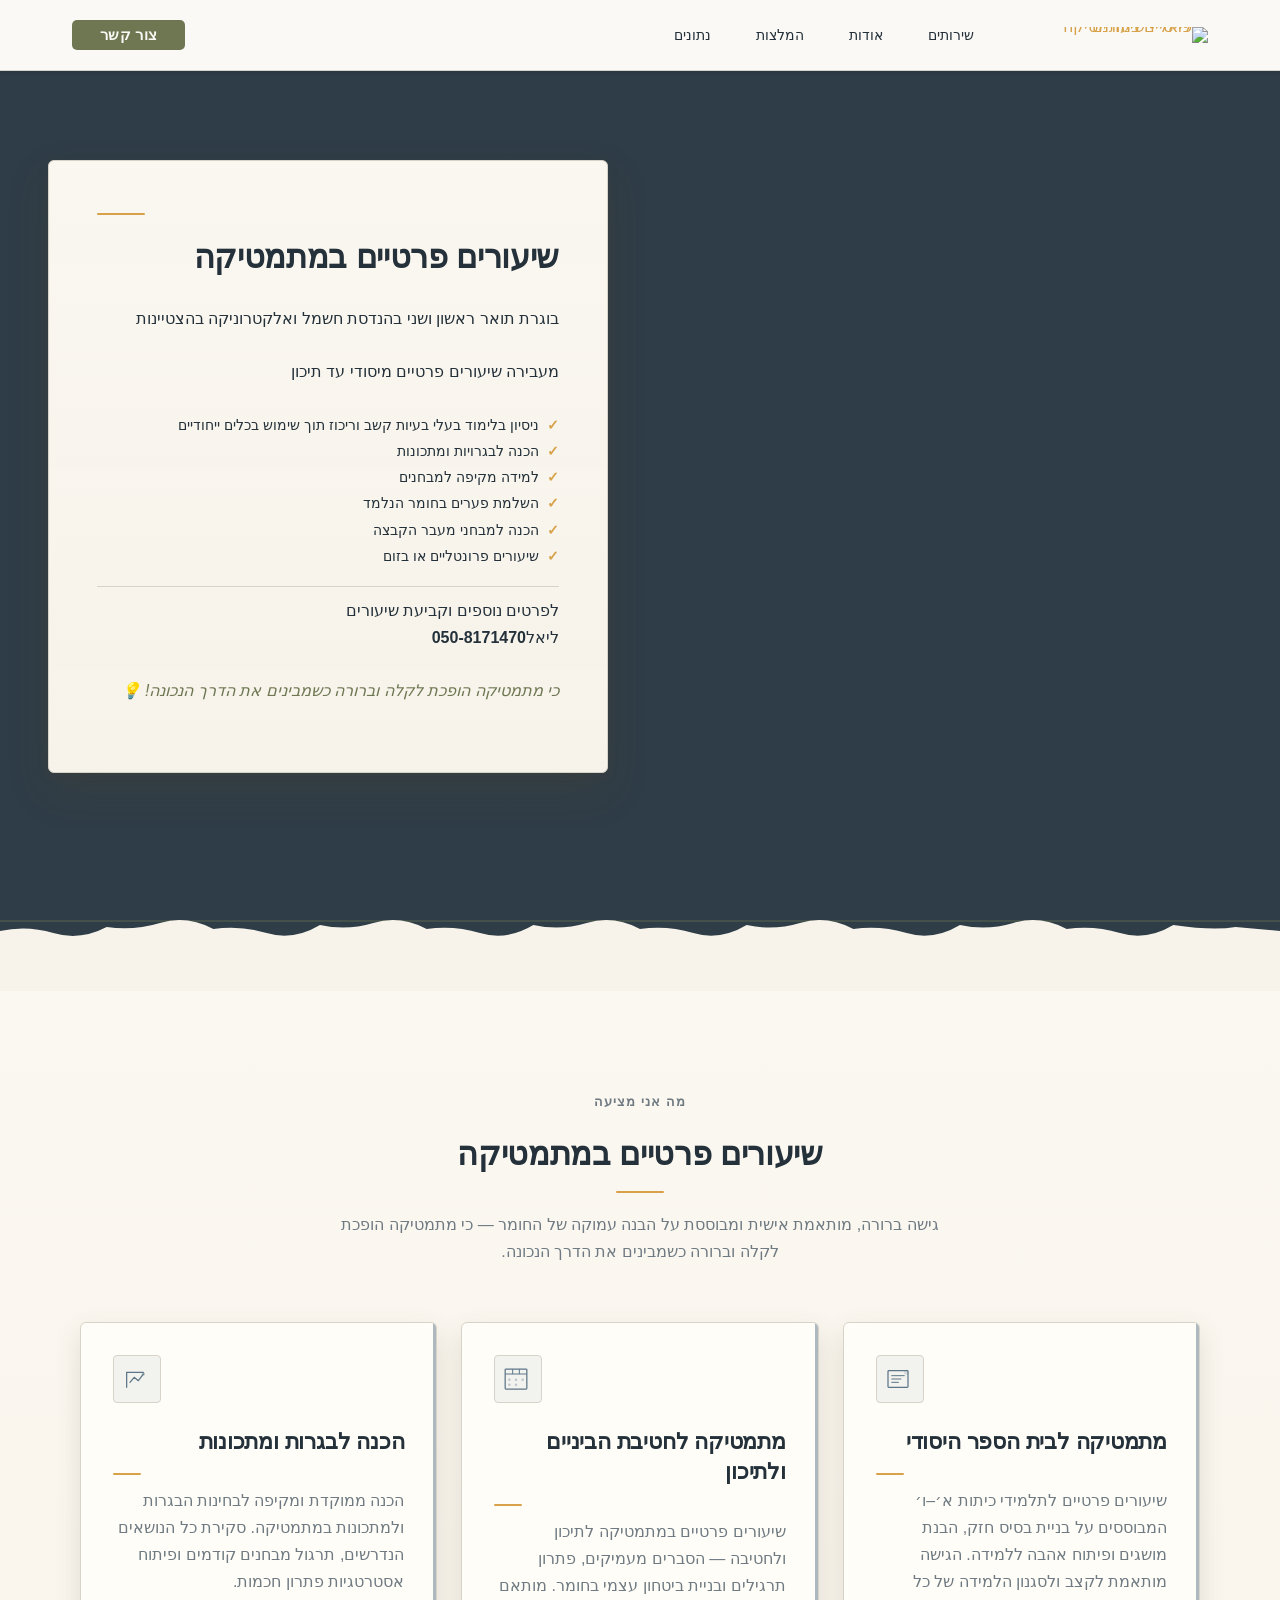
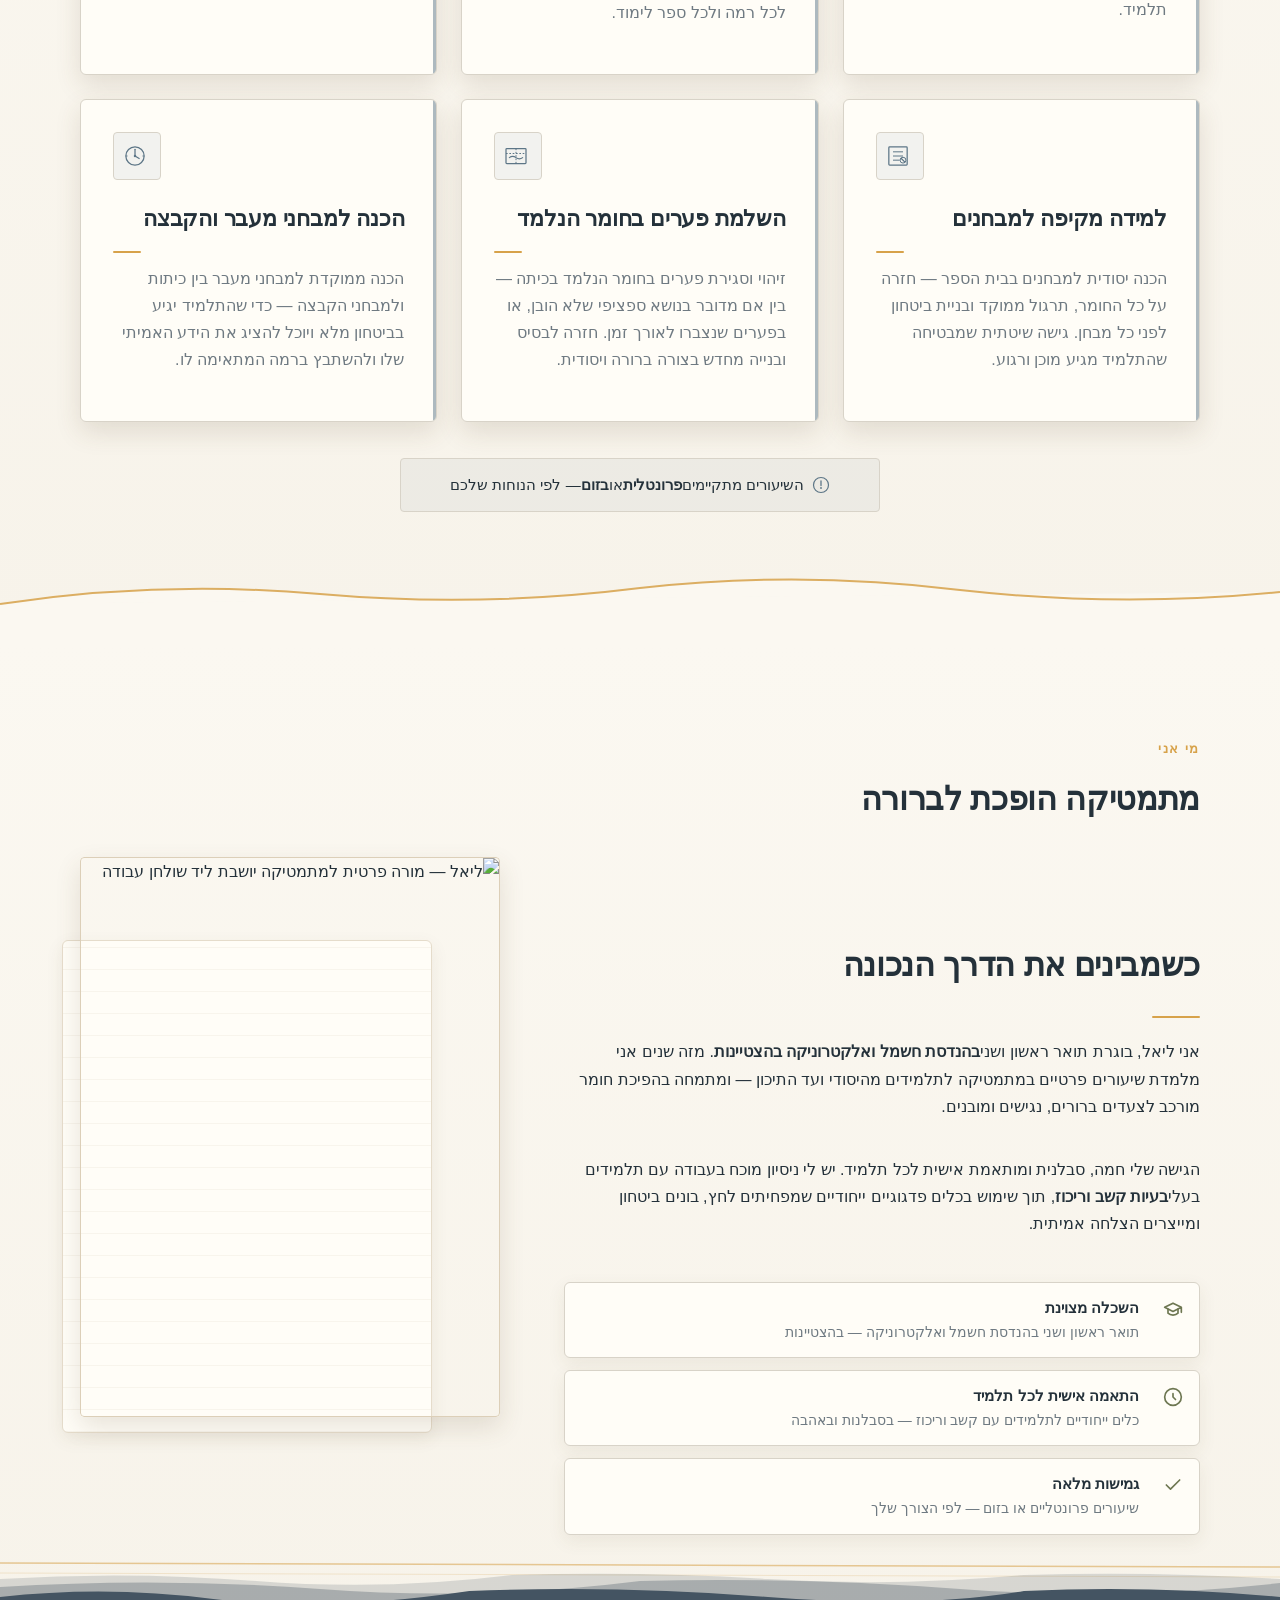
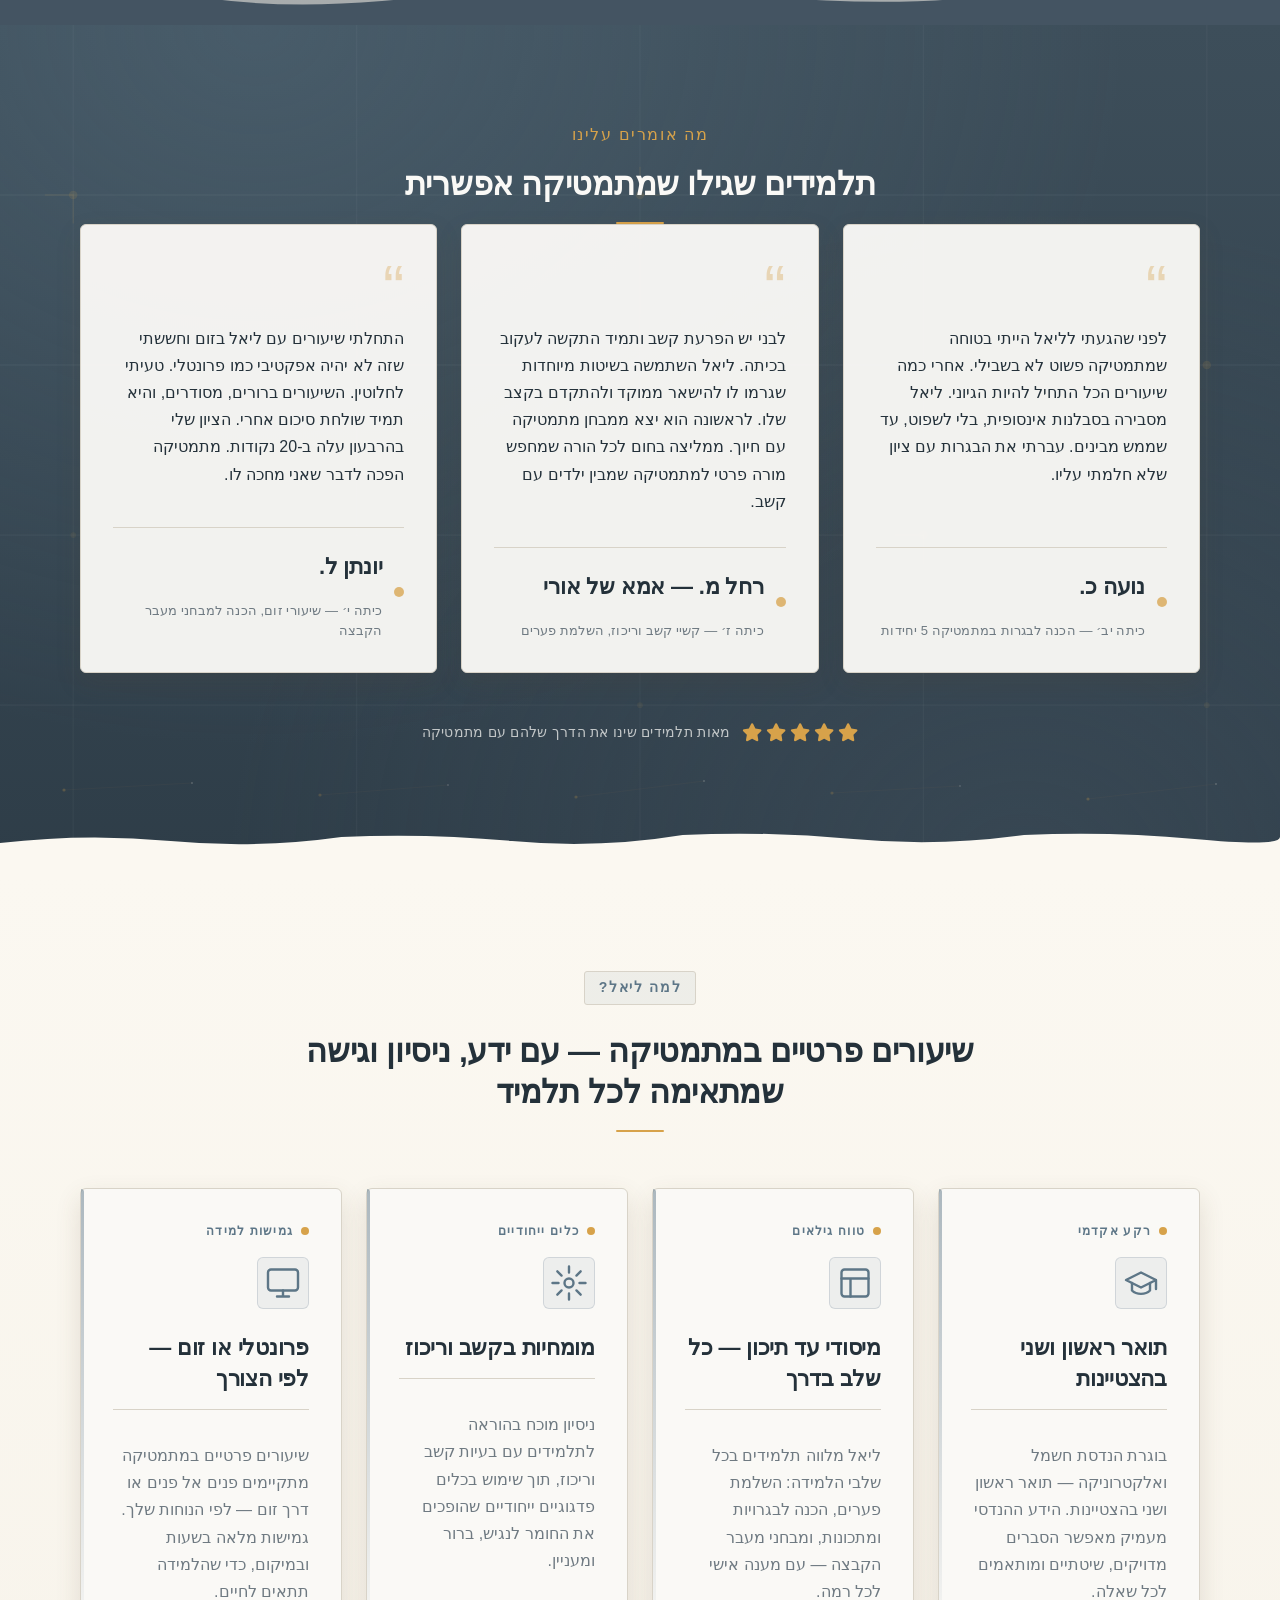
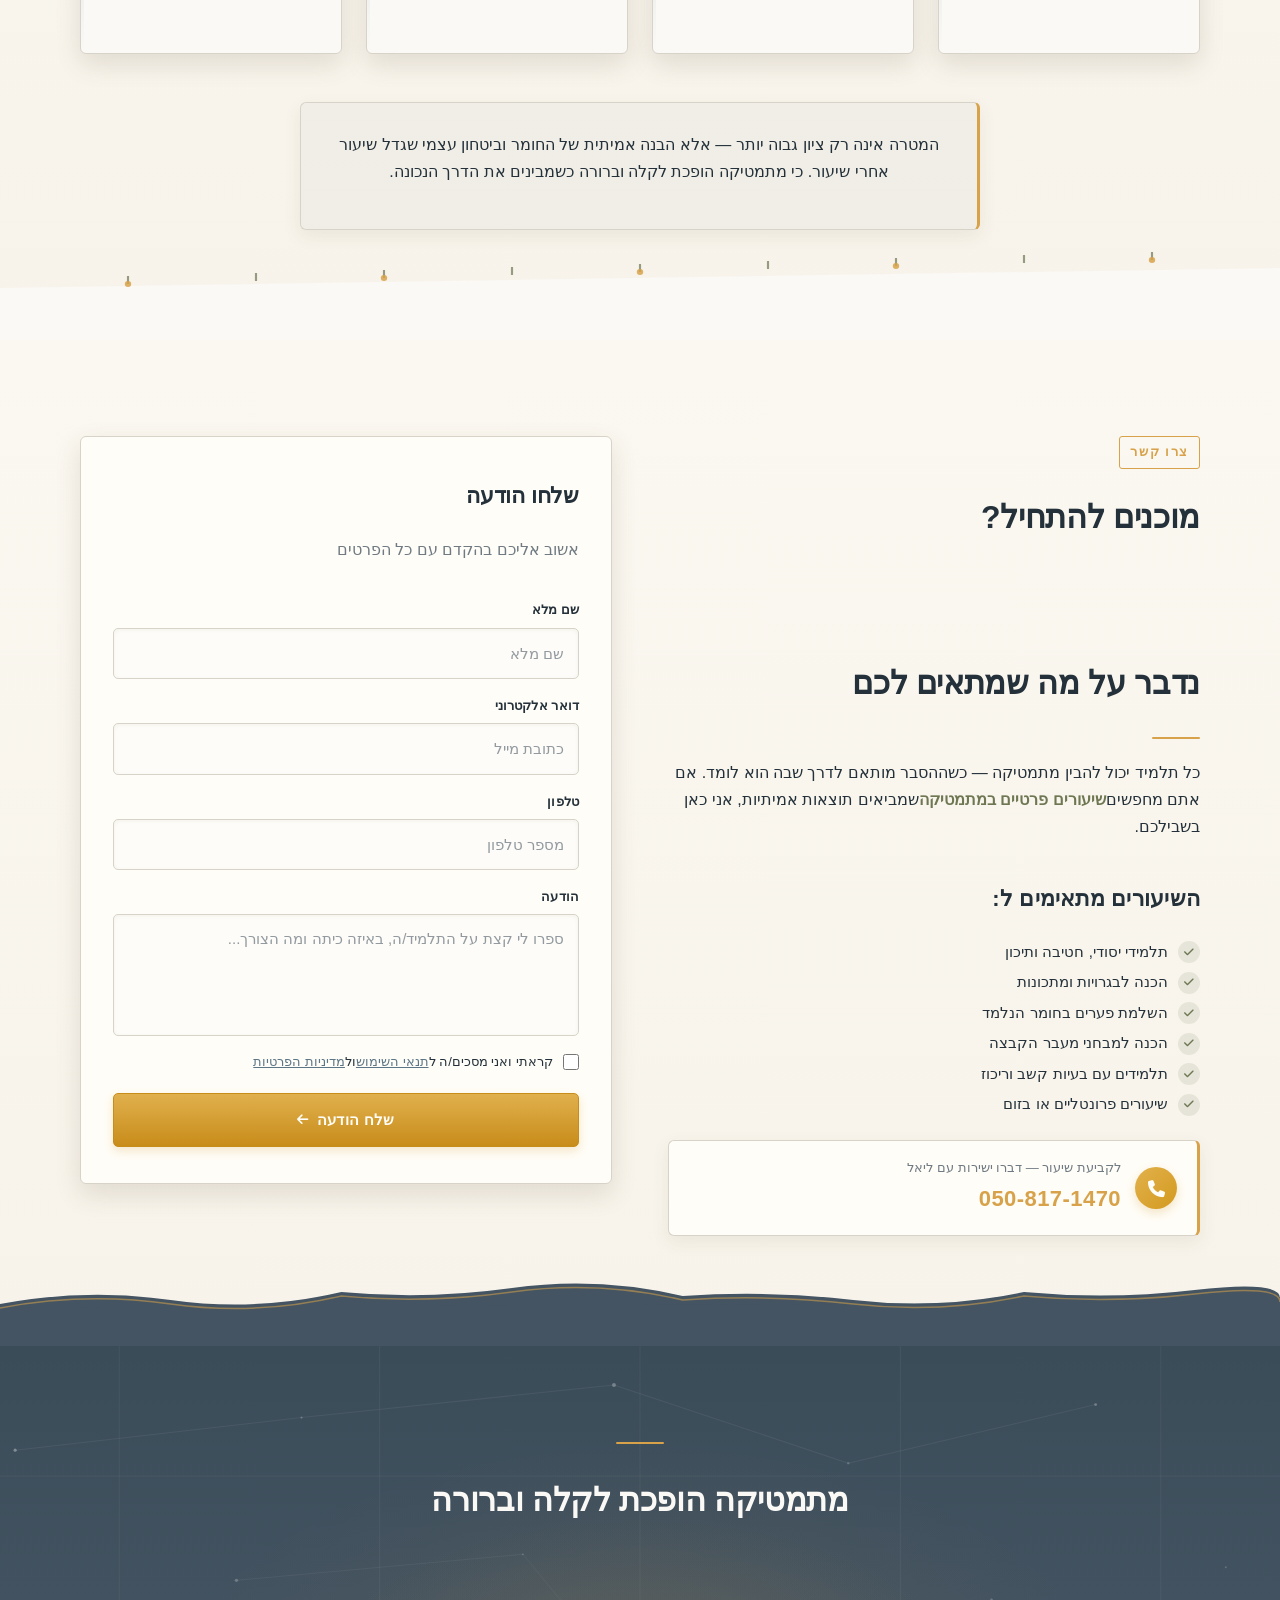
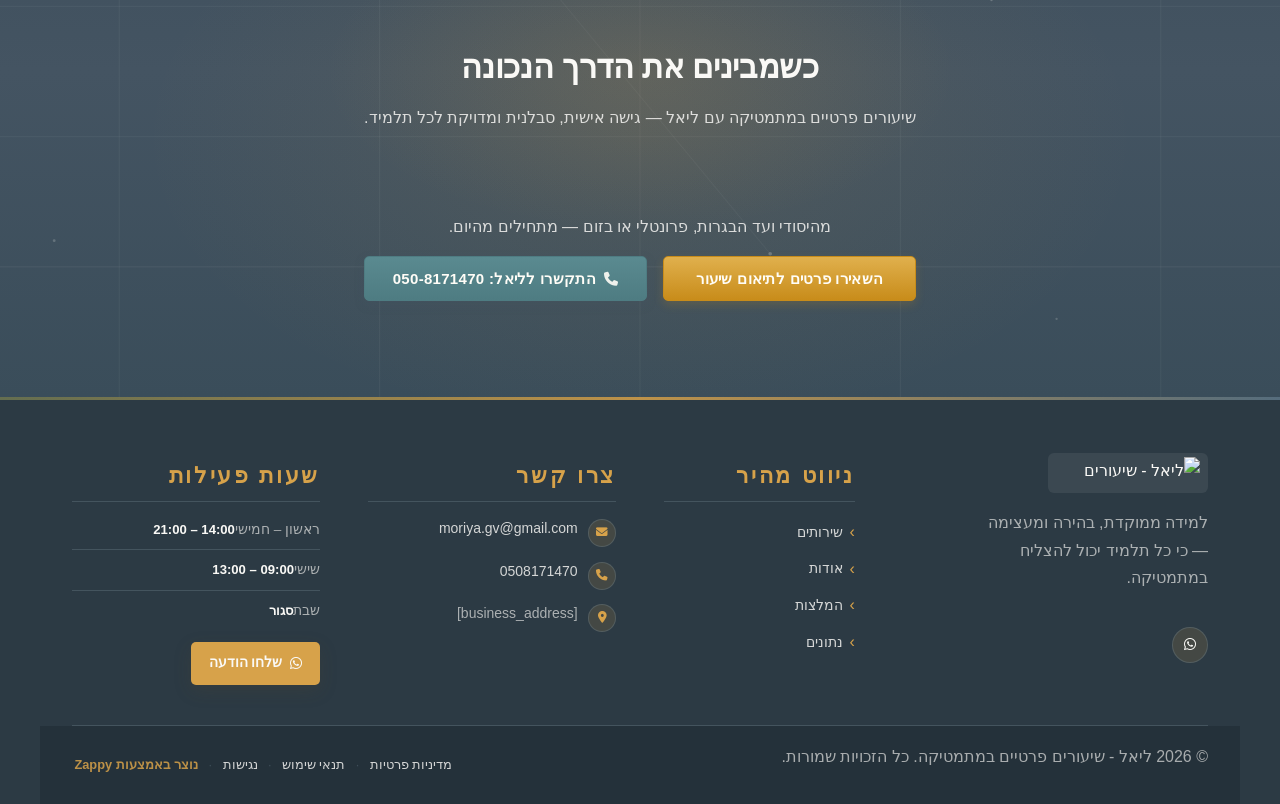
==== commit 6ab333ec: "Background sync: Progressive GitHub Sync" ====
--- a/public/index.html
+++ b/public/index.html
@@ -1 +1 @@
-<!doctype html><html dir="rtl" lang="he"><head><meta charset="UTF-8"><meta content="width=device-width,initial-scale=1" name="viewport"><meta content="index, follow" name="robots"><title>שיעורים פרטיים במתמטיקה — ליאל - שיעורים פרטיים במתמטיקה</title><meta content="Liel is a private math tutor holding a Bachelor&#39;s and Master&#39;s degree in Electrical and Electronics Engineering with distinction. She specializes in teaching ma" name="description"><meta content="שיעורים פרטיים במתמטיקה, שיעורים פרטיים במתמטיקה לתיכון, מורה פרטי למתמטיקה לבגרות, שיעורי מתמטיקה לילדים עם הפרעות קשב" name="keywords"><link href="/assets/favicon.ico" rel="icon" type="image/x-icon"><link href="/assets/favicon-16x16.png" rel="icon" type="image/png" sizes="16x16"><link href="/assets/favicon-32x32.png" rel="icon" type="image/png" sizes="32x32"><link href="/assets/favicon-48x48.png" rel="icon" type="image/png" sizes="48x48"><link href="/assets/favicon-192x192.png" rel="icon" type="image/png" sizes="192x192"><link href="/assets/favicon-512x512.png" rel="icon" type="image/png" sizes="512x512"><link href="/assets/apple-touch-icon.png" rel="apple-touch-icon"><script>!function(){"use strict";var t="4ee3ceda-202e-480a-abbb-324455dd74d5",e="https://api.zappy5.com/api/analytics/track",a=18e5,n=2592e6,o=!0,i=!0,r=!0;var s=function(){var e="zappy_visitor_"+t,a=null;try{if(a=localStorage.getItem(e)){var o=JSON.parse(a),i=Date.now();if(i-o.created<n)return o.lastSeen=i,localStorage.setItem(e,JSON.stringify(o)),o.id}}catch(t){console.warn("Zappy Analytics: LocalStorage not available")}var r="zv_"+Date.now()+"_"+Math.random().toString(36).substr(2,9);try{localStorage.setItem(e,JSON.stringify({id:r,created:Date.now(),lastSeen:Date.now()}))}catch(t){}return r}(),c=function(){var e="zappy_session_"+t,n=null;try{if(n=sessionStorage.getItem(e)){var o=JSON.parse(n),i=Date.now();if(i-o.timestamp<a)return o.timestamp=i,sessionStorage.setItem(e,JSON.stringify(o)),o.id}}catch(t){console.warn("Zappy Analytics: SessionStorage not available")}var r="zs_"+Date.now()+"_"+Math.random().toString(36).substr(2,9);try{sessionStorage.setItem(e,JSON.stringify({id:r,timestamp:Date.now()}))}catch(t){}return r}();function l(a,n){n=n||{};var o={website_id:t,event_type:a,page_path:window.location.pathname,referrer:document.referrer||"direct",visitor_id:s,session_id:c,metadata:n};if(navigator.sendBeacon){var i=new Blob([JSON.stringify(o)],{type:"application/json"});navigator.sendBeacon(e,i)}else fetch(e,{method:"POST",headers:{"Content-Type":"application/json"},body:JSON.stringify(o),keepalive:!0}).catch(function(t){console.warn("Zappy Analytics: Failed to track event",t)})}o&&l("pageview",{title:document.title,url:window.location.href}),i&&document.addEventListener("click",function(t){var e=t.target;if("BUTTON"===e.tagName||e.closest("button")){var a="BUTTON"===e.tagName?e:e.closest("button");l("click",{element:"button",text:a.textContent.trim().substring(0,100),id:a.id||null,class:a.className||null})}else if("A"===e.tagName||e.closest("a")){var n="A"===e.tagName?e:e.closest("a");l("navigation",{element:"link",text:n.textContent.trim().substring(0,100),href:n.href,external:n.hostname!==window.location.hostname})}},!0),r&&document.addEventListener("submit",function(t){var e=t.target;l("form_submit",{form_id:e.id||null,form_name:e.name||null,form_action:e.action||null,form_method:e.method||"GET"})},!0);var d=Date.now();window.addEventListener("beforeunload",function(){l("page_unload",{time_on_page:Math.floor((Date.now()-d)/1e3),page_path:window.location.pathname})}),window.zappyAnalytics={track:l,getVisitorId:function(){return s},getSessionId:function(){return c}}}()</script><meta content="שיעורים פרטיים במתמטיקה — ליאל - שיעורים פרטיים במתמטיקה" property="og:title"><meta content="Liel is a private math tutor holding a Bachelor's and Master's degree in Electrical and Electronics Engineering with distinction. She specializes in teaching ma" property="og:description"><meta content="website" property="og:type"><meta content="he_IL" property="og:locale"><meta content="summary_large_image" name="twitter:card"><meta content="שיעורים פרטיים במתמטיקה — ליאל - שיעורים פרטיים במתמטיקה" name="twitter:title"><meta content="Liel is a private math tutor holding a Bachelor's and Master's degree in Electrical and Electronics Engineering with distinction. She specializes in teaching ma" name="twitter:description"><link href="https://cdnjs.cloudflare.com/ajax/libs/font-awesome/6.4.0/css/all.min.css" rel="stylesheet"><link href="/assets/favicon.ico" rel="icon" type="image/x-icon"><link href="/assets/favicon-16x16.png" rel="icon" type="image/png" sizes="16x16"><link href="/assets/favicon-32x32.png" rel="icon" type="image/png" sizes="32x32"><link href="/assets/favicon-48x48.png" rel="icon" type="image/png" sizes="48x48"><link href="/assets/favicon-192x192.png" rel="icon" type="image/png" sizes="192x192"><link href="/assets/favicon-512x512.png" rel="icon" type="image/png" sizes="512x512"><link href="/assets/apple-touch-icon.png" rel="apple-touch-icon"><link href="https://cdn.jsdelivr.net/npm/vanilla-cookieconsent@3/dist/cookieconsent.css" rel="stylesheet"><script src="https://cdn.jsdelivr.net/npm/vanilla-cookieconsent@3/dist/cookieconsent.umd.js"></script><script src="https://cdn.jsdelivr.net/gh/mickidum/acc_toolbar/acctoolbar/acctoolbar.min.js"></script><link href="/styles.css" rel="stylesheet"><style id="zappy-dropdown-submenu-styles">#navMenu li:has(.sub-menu),.nav-menu li:has(.sub-menu),.navbar li:has(.sub-menu),nav li:has(.sub-menu){position:relative}#navMenu .sub-menu,.nav-menu .sub-menu,.navbar .sub-menu,nav .sub-menu{display:block!important;position:absolute!important;top:100%;left:0;min-width:220px;background:#fff;border-radius:8px;box-shadow:0 8px 25px rgba(0,0,0,.15);padding:8px 0;opacity:0;visibility:hidden;transform:translateY(10px);transition:all .3s ease;z-index:1000;list-style:none;pointer-events:none}#navMenu li:hover>.sub-menu,.nav-menu li:hover>.sub-menu,.navbar li:hover>.sub-menu,nav li:hover>.sub-menu{opacity:1!important;visibility:visible!important;transform:translateY(0)!important;pointer-events:auto!important}.sub-menu li{list-style:none;margin:0;padding:0}.sub-menu a{display:block!important;padding:10px 16px!important;color:var(--text-dark,#333)!important;font-weight:500;text-decoration:none;white-space:nowrap;transition:background-color .2s}.sub-menu a:hover{background-color:#f5f5f5}[dir=rtl] .nav-menu .sub-menu,[dir=rtl] .navbar .sub-menu,[dir=rtl] nav .sub-menu,html[lang=ar] .nav-menu .sub-menu,html[lang=ar] .navbar .sub-menu,html[lang=ar] nav .sub-menu,html[lang=he] .nav-menu .sub-menu,html[lang=he] .navbar .sub-menu,html[lang=he] nav .sub-menu{left:auto!important;right:0!important}.sub-menu:empty,.sub-menu:not(:has(li)):not(:has(> a)),.sub-menu:not(:has(li:not(.zappy-hidden-menu-item))):not(:has(> a)){display:none!important;opacity:0!important;visibility:hidden!important;pointer-events:none!important}li:has(.menu-group-title):hover>.sub-menu{opacity:1!important;visibility:visible!important;transform:translateY(0)!important;pointer-events:auto!important}#navMenu>li>.menu-group-title,.nav-menu>li>.menu-group-title{display:inline-block;padding:.5rem 1rem;cursor:default;user-select:none}@media (max-width:768px){#navMenu .sub-menu,.nav-menu .sub-menu,.navbar .sub-menu,nav .sub-menu{position:static!important;transform:none!important;box-shadow:none!important;background:0 0!important;max-height:0;overflow:hidden;opacity:0;visibility:hidden;transition:max-height .3s ease,opacity .3s ease;padding:0!important;border-radius:0!important}.sub-menu.mobile-expanded{max-height:60vh!important;overflow-y:auto!important;opacity:1!important;visibility:visible!important;padding:8px 0 8px 16px!important}[dir=rtl] .sub-menu.mobile-expanded,html[lang=he] .sub-menu.mobile-expanded{padding:8px 16px 8px 0!important}#navMenu li:hover>.sub-menu,.nav-menu li:hover>.sub-menu,.navbar li:hover>.sub-menu,nav li:hover>.sub-menu{opacity:0;visibility:hidden;pointer-events:none}#navMenu li>.sub-menu.mobile-expanded,.nav-menu li>.sub-menu.mobile-expanded,.navbar li>.sub-menu.mobile-expanded,nav li>.sub-menu.mobile-expanded{opacity:1!important;visibility:visible!important;pointer-events:auto!important}#navMenu li:has(.sub-menu),.nav-menu li:has(.sub-menu),.navbar li:has(.sub-menu),nav li:has(.sub-menu){display:flex!important;flex-wrap:wrap!important;align-items:center!important;position:relative!important;min-height:44px!important}#navMenu li:has(.sub-menu)>a,.nav-menu li:has(.sub-menu)>a,.navbar li:has(.sub-menu)>a,nav li:has(.sub-menu)>a{flex:1!important;min-width:0!important}#navMenu li:has(.sub-menu)>.menu-group-title,.nav-menu li:has(.sub-menu)>.menu-group-title,.navbar li:has(.sub-menu)>.menu-group-title,nav li:has(.sub-menu)>.menu-group-title{flex:1!important;min-width:0!important;padding:0!important;line-height:inherit!important}#navMenu li:has(.sub-menu)>.sub-menu,.nav-menu li:has(.sub-menu)>.sub-menu,.navbar li:has(.sub-menu)>.sub-menu,nav li:has(.sub-menu)>.sub-menu{flex-basis:100%!important;width:100%!important}#navMenu li:has(.sub-menu)>a [class*=arrow],#navMenu li:has(.sub-menu)>a [class*=chevron],.nav-menu li:has(.sub-menu)>a .fa-angle-down,.nav-menu li:has(.sub-menu)>a .fa-chevron-down,.nav-menu li:has(.sub-menu)>a [class*=arrow],.nav-menu li:has(.sub-menu)>a [class*=chevron],nav li:has(.sub-menu)>a [class*=arrow],nav li:has(.sub-menu)>a [class*=chevron]{display:none!important;visibility:hidden!important}.mobile-submenu-toggle{display:flex!important;align-items:center!important;justify-content:center!important;width:44px!important;height:auto!important;background:0 0!important;border:none!important;cursor:pointer!important;color:var(--text-dark)!important;position:static!important;flex-shrink:0!important;align-self:stretch!important;z-index:2!important;padding:0!important;margin:0!important}.mobile-submenu-toggle::after{content:''!important;width:0!important;height:0!important;border-left:6px solid transparent!important;border-right:6px solid transparent!important;border-top:7px solid currentColor!important;transition:transform .3s ease!important}.mobile-submenu-toggle.expanded::after{transform:rotate(180deg)!important}.sub-menu a{padding:10px 0!important;display:block!important;color:var(--text-dark)!important}.navbar .sub-menu li a,.zappy-products-dropdown .sub-menu a,nav.navbar .sub-menu li a{color:var(--text-dark)!important}}@media (min-width:769px){.mobile-submenu-toggle{display:none!important}}</style><style id="mobile-lang-menu-deployed-css">@media (max-width:768px){.lang-switcher,.nav-container .lang-switcher,.nav-cta-container .lang-switcher,.nav-ecommerce-icons .lang-switcher,.nav-icons-left .lang-switcher,.navbar .lang-switcher,.navbar .nav-cta-container .lang-switcher{display:none!important}.mobile-lang-menu{width:100%;border-top:1px solid rgba(128,128,128,.2);padding:8px 0 0 0;margin-top:8px}.mobile-lang-toggle{display:flex!important;align-items:center;justify-content:space-between;width:100%;padding:12px 16px;background:0 0;border:none;cursor:pointer;font-size:15px;color:inherit;font-family:inherit}.mobile-lang-toggle::after{content:'';display:inline-block;width:8px;height:8px;border-right:2px solid currentColor;border-bottom:2px solid currentColor;transform:rotate(45deg);transition:transform .3s ease;margin-left:8px}.mobile-lang-toggle.expanded::after{transform:rotate(-135deg)}.mobile-lang-options{max-height:0;overflow:hidden;transition:max-height .3s ease}.mobile-lang-options.expanded{max-height:300px}.mobile-lang-option{display:flex!important;align-items:center;gap:10px;padding:10px 24px;text-decoration:none;color:inherit;font-size:14px;font-family:inherit}.mobile-lang-option:hover{background:rgba(128,128,128,.1)}.mobile-lang-option.active{font-weight:600;opacity:.7;pointer-events:none}.mobile-lang-option img{width:20px;height:20px;border-radius:50%}}@media (min-width:769px){.mobile-lang-menu{display:none!important}}</style><style id="zappy-widget-visibility">#mic-access-tool-box,#mic-access-tool-general-button,#mic-init-access-tool #mic-access-tool-box,#mic-init-access-tool #mic-access-tool-general-button,#mic-init-access-tool .mic-access-tool-general-button,._access-icon,._access-menu,.mic-access-tool-box,.mic-access-tool-general-button,div[id*=mic-access-tool-box]{display:none!important;visibility:hidden!important;opacity:0!important;pointer-events:none!important}</style></head><body><nav class="navbar" dir="rtl"><button class="mobile-toggle" aria-label="Menu" id="mobileToggle"><svg viewBox="0 0 24 24" fill="none" height="24" width="24" class="hamburger-icon"><path d="M3 12h18M3 6h18M3 18h18" stroke="currentColor" stroke-width="2" stroke-linecap="round"></path></svg><svg viewBox="0 0 24 24" fill="none" height="24" width="24" class="close-icon" style="display:none"><path d="M18 6L6 18M6 6l12 12" stroke="currentColor" stroke-width="2" stroke-linecap="round"></path></svg></button><button class="phone-header-btn" aria-label="Call" data-phone="0508171470"><svg viewBox="0 0 24 24" fill="currentColor" height="20" width="20"><path d="M22 16.92v3a2 2 0 0 1-2.18 2 19.79 19.79 0 0 1-8.63-3.07 19.5 19.5 0 0 1-6-6 19.79 19.79 0 0 1-3.07-8.67A2 2 0 0 1 4.11 2h3a2 2 0 0 1 2 1.72 12.84 12.84 0 0 0 .7 2.81 2 2 0 0 1-.45 2.11L8.09 9.91a16 16 0 0 0 6 6l1.27-1.27a2 2 0 0 1 2.11-.45 12.84 12.84 0 0 0 2.81.7A2 2 0 0 1 22 16.92z"></path></svg></button><div class="nav-container"><div class="nav-right-group"><div class="nav-brand"><a href="/" class="logo-link"><img alt="ליאל - שיעורים פרטיים במתמטיקה" src="/assets/business-logo.webp" class="logo"></a></div><ul class="nav-menu" id="navMenu"><li><a href="#services">שירותים</a></li><li><a href="#about">אודות</a></li><li><a href="#testimonials">המלצות</a></li><li><a href="#stats">נתונים</a></li></ul></div><div class="nav-cta-container"><a href="#contact" class="nav-cta-btn">צור קשר</a></div></div></nav><script>window.addEventListener("load",function(){const e=document.querySelector(".navbar, nav, header");if(!e)return void console.log("[Navbar] Navbar element not found");let t=document.getElementById("mobileToggle")||document.querySelector(".mobile-toggle")||document.querySelector(".hamburger")||document.querySelector(".hamburger-menu")||document.querySelector(".menu-toggle")||document.querySelector(".burger-menu")||document.querySelector('[aria-label="Menu"]')||document.querySelector('[aria-label="תפריט"]');const o=document.querySelector(".phone-header-btn"),n=window.getComputedStyle(e);let r=n.backgroundColor;if(console.log("[Navbar] Initial navbar background:",r),"transparent"===r||"rgba(0, 0, 0, 0)"===r||r.startsWith("rgba")&&r.includes(", 0)")){const e=n.backgroundImage;if(e&&"none"!==e)console.log("[Navbar] Navbar has background image/gradient, using dark text"),r="rgb(240, 240, 240)";else{const e=window.getComputedStyle(document.body).backgroundColor;console.log("[Navbar] Navbar transparent, using body background:",e),r=e}}const i=r.match(/\d+/g);if(i&&i.length>=3){const e=(.299*parseInt(i[0])+.587*parseInt(i[1])+.114*parseInt(i[2]))/255;console.log("[Navbar] Mobile button colors preserved from Claude CSS (luminance:",e.toFixed(2)+")");const n=document.createElement("style");n.id="zappy-mobile-nav-fix";document.documentElement.lang;document.documentElement.dir,n.textContent='\n        /* Hide mobile buttons on desktop, show only on mobile */\n        @media (min-width: 769px) {\n          .mobile-toggle,\n          .phone-header-btn {\n            display: none !important;\n          }\n        }\n        \n        /* Show and position mobile buttons correctly on mobile */\n        @media (max-width: 768px) {\n          .mobile-toggle,\n          .phone-header-btn {\n            position: absolute !important;\n            top: 50% !important;\n            transform: translateY(-50%) !important;\n            z-index: 1001 !important;\n            display: flex !important;\n            align-items: center !important;\n            justify-content: center !important;\n            width: 36px !important;\n            height: 36px !important;\n            border-radius: 50% !important;\n            border: none !important;\n            cursor: pointer !important;\n            padding: 6px !important;\n            background: none !important;\n            color: var(--nav-text, var(--text-dark)) !important;\n          }\n          \n          /* LTR positioning (default): hamburger LEFT, phone RIGHT */\n          html:not([dir="rtl"]):not([lang="he"]):not([lang="ar"]) .mobile-toggle,\n          html[dir="ltr"] .mobile-toggle {\n            left: 12px !important;\n            right: auto !important;\n          }\n          html:not([dir="rtl"]):not([lang="he"]):not([lang="ar"]) .phone-header-btn,\n          html[dir="ltr"] .phone-header-btn {\n            right: 12px !important;\n            left: auto !important;\n          }\n          \n          /* RTL positioning: hamburger RIGHT, phone LEFT */\n          html[dir="rtl"] .mobile-toggle,\n          html[lang="he"] .mobile-toggle,\n          html[lang="ar"] .mobile-toggle {\n            right: 12px !important;\n            left: auto !important;\n          }\n          html[dir="rtl"] .phone-header-btn,\n          html[lang="he"] .phone-header-btn,\n          html[lang="ar"] .phone-header-btn {\n            left: 12px !important;\n            right: auto !important;\n          }\n          \n          /* CRITICAL: Ensure nav-container has min-height on mobile */\n          /* All children are positioned absolutely/fixed on mobile, so height:auto collapses to 0 */\n          .nav-container {\n            min-height: 70px !important;\n            position: relative !important;\n          }\n          \n          /* Ensure SVG icons are properly sized and inherit color */\n          .mobile-toggle svg,\n          .phone-header-btn svg {\n            width: 24px !important;\n            height: 24px !important;\n            /* Don\'t force display - let JavaScript control hamburger/close toggle */\n          }\n          \n          /* Reset nav-cta-container on mobile - remove desktop box-shadow/padding */\n          /* that creates a visible ghost box when CTA button is hidden */\n          .nav-cta-container {\n            box-shadow: none !important;\n            padding: 0 !important;\n          }\n          \n          /* Hide nav-cta-container entirely on mobile when there\'s no lang-switcher */\n          /* (only the CTA button is inside, and it\'s hidden on mobile) */\n          .nav-cta-container:not(:has(.lang-switcher)) {\n            display: none !important;\n          }\n          \n          /* CRITICAL: Prevent hero image fade gradient from bleeding over headline text */\n          /* The .image-fade-gradient has bottom: -30px (extends below parent) */\n          /* On mobile stacked layout, this overlaps the h1 text below the image */\n          .hero-image-column {\n            overflow: hidden !important;\n          }\n          .image-fade-gradient {\n            bottom: 0 !important;\n          }\n          \n          /* Hide desktop language switcher on mobile - hamburger menu handles it */\n          /* High specificity to override stored CSS */\n          .lang-switcher,\n          .nav-cta-container .lang-switcher,\n          .nav-container .lang-switcher,\n          .navbar .lang-switcher,\n          .navbar .nav-cta-container .lang-switcher {\n            display: none !important;\n          }\n        }\n      ';const r=document.getElementById("zappy-mobile-nav-fix");r&&r.remove(),document.head.appendChild(n),console.log("[Navbar] Critical CSS injected for mobile nav positioning");const l=window.innerWidth<=768;if(t){const e=t.querySelector(".hamburger-icon"),o=t.querySelector(".close-icon");e&&(e.style.setProperty("width","24px","important"),e.style.setProperty("height","24px","important"),e.style.setProperty("display","block","important")),o&&(o.style.setProperty("width","24px","important"),o.style.setProperty("height","24px","important"),o.style.setProperty("display","none","important")),l?(t.style.setProperty("position","absolute","important"),t.style.setProperty("top","50%","important"),t.style.setProperty("transform","translateY(-50%)","important"),t.style.setProperty("z-index","1001","important"),t.style.removeProperty("left"),t.style.removeProperty("right"),console.log("[Navbar] Mobile toggle positioning applied (mobile viewport)")):(t.style.removeProperty("position"),t.style.removeProperty("top"),t.style.removeProperty("transform"),t.style.removeProperty("z-index"),t.style.removeProperty("left"),t.style.removeProperty("right"),console.log("[Navbar] Desktop viewport - cleared mobile toggle inline positioning"))}if(o){const e=o.querySelector("svg");e&&(e.style.width="24px",e.style.height="24px",e.setAttribute("width","24"),e.setAttribute("height","24")),l?(o.style.setProperty("position","absolute","important"),o.style.setProperty("top","50%","important"),o.style.setProperty("transform","translateY(-50%)","important"),o.style.setProperty("z-index","1001","important"),o.style.removeProperty("left"),o.style.removeProperty("right"),console.log("[Navbar] Phone button positioning applied (mobile viewport)")):(o.style.removeProperty("position"),o.style.removeProperty("top"),o.style.removeProperty("transform"),o.style.removeProperty("z-index"),o.style.removeProperty("left"),o.style.removeProperty("right"),console.log("[Navbar] Desktop viewport - cleared phone button inline positioning"))}}else console.log("[Navbar] Could not parse background color:",r);t=document.getElementById("mobileToggle")||document.querySelector(".mobile-toggle")||document.querySelector(".hamburger")||document.querySelector(".hamburger-menu")||document.querySelector(".menu-toggle")||document.querySelector(".burger-menu")||document.querySelector('[aria-label="Menu"]')||document.querySelector('[aria-label="תפריט"]');const l=document.getElementById("navMenu")||document.querySelector(".nav-menu")||document.querySelector(".nav-links")||document.querySelector("nav ul:not(.submenu)");if(!t||!l)return void console.log("[Navbar] Mobile toggle or menu not found:",{toggle:!!t,menu:!!l});l.id||(l.id="navMenu"),console.log("[Navbar] Initializing mobile menu...");const a=t.cloneNode(!0);t.parentNode.replaceChild(a,t),a.addEventListener("click",function(e){e.preventDefault(),e.stopPropagation();const t=this.querySelector(".hamburger-icon"),o=this.querySelector(".close-icon");l.classList.contains("active")?(l.classList.remove("active"),t&&t.style.setProperty("display","block","important"),o&&o.style.setProperty("display","none","important"),document.body.style.overflow="",console.log("[Navbar] Menu closed")):(l.classList.add("active"),t&&t.style.setProperty("display","none","important"),o&&o.style.setProperty("display","block","important"),document.body.style.overflow="hidden",console.log("[Navbar] Menu opened"))}),l.querySelectorAll("a").forEach(function(e){e.addEventListener("click",function(){if("#"===this.getAttribute("href"))return;const e=a.querySelector(".hamburger-icon"),t=a.querySelector(".close-icon");l.classList.remove("active"),e&&e.style.setProperty("display","block","important"),t&&t.style.setProperty("display","none","important"),document.body.style.overflow="",console.log("[Navbar] Menu closed (link clicked)")})});var s=l.querySelectorAll(".dropdown-toggle");s.forEach(function(e){e.addEventListener("click",function(e){e.preventDefault(),e.stopPropagation();var t=this.closest(".nav-dropdown");t&&(t.parentNode.querySelectorAll(".nav-dropdown.open").forEach(function(e){e!==t&&e.classList.remove("open")}),t.classList.toggle("open"),console.log("[Navbar] Dropdown toggled:",t.classList.contains("open")?"open":"closed"))})}),document.addEventListener("click",function(e){e.target.closest(".nav-dropdown")||document.querySelectorAll(".nav-dropdown.open").forEach(function(e){e.classList.remove("open")})}),console.log("[Navbar] Dropdown handlers initialized for "+s.length+" dropdowns"),o&&o.addEventListener("click",function(){const e=document.querySelectorAll('a[href^="tel:"]'),t=e.length>0?e[0].getAttribute("href").replace("tel:",""):"0508171470";window.location.href="tel:"+t,console.log("[Navbar] Phone button clicked")}),console.log("[Navbar] Mobile menu initialized successfully");const p=function(){const e=document.querySelector(".whatsapp-float");e&&(window.innerWidth>=769?(e.style.setProperty("display","none","important"),e.style.setProperty("visibility","hidden","important"),e.style.setProperty("opacity","0","important"),e.style.setProperty("pointer-events","none","important"),console.log("[WhatsApp] Button hidden on desktop")):(e.style.removeProperty("display"),e.style.removeProperty("visibility"),e.style.removeProperty("opacity"),e.style.removeProperty("pointer-events"),console.log("[WhatsApp] Button visible on mobile")))};let c;p(),window.addEventListener("resize",function(){clearTimeout(c),c=setTimeout(p,100)})})</script><main><section class="index-hero-section" data-layout-spec="בית-hero" dir="rtl" id="hero" data-hero-type="fullscreen-scrim" data-zappy-content-align="center-left"><div class="index-hero-bg"></div><div class="index-hero-scrim" aria-hidden="true"></div><div class="index-hero-container" data-zappy-align-target="true"><article class="index-hero-card"><div class="index-hero-accent-line" aria-hidden="true"></div><div class="index-hero-tutor-photo" aria-hidden="false"><div data-element-id="img-1775718109255-uc3hkdxua" data-element-type="image" data-zappy-wrapper-margins-applied="true" data-zappy-zoom-clip="true" data-zappy-zoom-wrapper="true" data-zappy-zoom-wrapper-height="1px" data-zappy-zoom-wrapper-width="1px" data-zappy-zoom-wrapper-width-mode="px" style="position:relative !important;overflow:hidden !important;width:1px !important;max-width:100% !important;margin-left:auto !important;margin-right:auto !important;display:block !important;height:1px !important"><img alt="ליאל — מורה פרטית למתמטיקה" src="/assets/WhatsApp%20Image%202026-03-26%20at%2021.26.39-1775718261860-od0wp0.webp?v=1775718263611" data-element-id="img-1775718109255-uc3hkdxua" data-element-type="image" data-zappy-abs-align="true" data-zappy-object-position="50% 50%" data-zappy-zoom="1" style="object-fit:cover;object-position:50% 50% !important;margin:0px !important;display:block !important;position:absolute !important;left:0% !important;top:0% !important;width:100%;height:100%;max-width:none !important;max-height:none !important"></div></div><div class="index-hero-custom-content"><h2 class="index-hero-custom-title">שיעורים פרטיים במתמטיקה</h2><p class="index-hero-custom-line">בוגרת תואר ראשון ושני בהנדסת חשמל ואלקטרוניקה בהצטיינות</p><p class="index-hero-custom-line">מעבירה שיעורים פרטיים מיסודי עד תיכון</p><ul class="index-hero-custom-list"><li>ניסיון בלימוד בעלי בעיות קשב וריכוז תוך שימוש בכלים ייחודיים</li><li>הכנה לבגרויות ומתכונות</li><li>למידה מקיפה למבחנים</li><li>השלמת פערים בחומר הנלמד</li><li>הכנה למבחני מעבר הקבצה</li><li>שיעורים פרונטליים או בזום</li></ul><p class="index-hero-custom-contact">לפרטים נוספים וקביעת שיעורים<br>ליאל<a href="tel:0508171470" style="color:inherit;font-weight:700">050-8171470</a></p><p class="index-hero-custom-tagline">כי מתמטיקה הופכת לקלה וברורה כשמבינים את הדרך הנכונה! 💡</p></div></article></div><div class="index-hero-divider-wrapper"><svg viewBox="0 0 1440 88" aria-hidden="true" xmlns="http://www.w3.org/2000/svg" data-no-icon-edit="true" preserveAspectRatio="none"><line stroke="#6E7752" stroke-width="1.5" x1="0" x2="1440" y1="18" y2="18" opacity="0.45"></line><path d="M0,88 L0,28 Q30,22 60,30 T120,24 Q150,28 180,20 T240,26 Q270,22 300,30 T360,22 Q390,28 420,20 T480,26 Q510,22 540,30 T600,22 Q630,28 660,20 T720,26 Q750,22 780,30 T840,22 Q870,28 900,20 T960,26 Q990,22 1020,30 T1080,22 Q1110,28 1140,20 T1200,26 Q1230,22 1260,30 T1320,22 Q1365,28 1390,24 L1440,28 L1440,88 Z" fill="#F7F3EA"></path></svg></div></section><section class="index-services-section" data-layout-spec="בית-services" dir="rtl" id="services"><div class="index-services-container"><div class="index-services-intro"><span class="index-services-eyebrow">מה אני מציעה</span><h2 class="index-services-title">שיעורים פרטיים במתמטיקה</h2><div class="index-services-title-rule"></div><p class="index-services-subtitle">גישה ברורה, מותאמת אישית ומבוססת על הבנה עמוקה של החומר — כי מתמטיקה הופכת לקלה וברורה כשמבינים את הדרך הנכונה.</p></div><div class="index-services-grid"><article class="index-services-card"><div class="index-services-card-icon"><svg viewBox="0 0 36 36" aria-hidden="true" xmlns="http://www.w3.org/2000/svg" data-element-type="icon" data-icon-type="svg" fill="none" height="36" width="36"><rect height="20" rx="1" width="24" x="6" y="8" stroke="currentColor" stroke-width="1.5"></rect><line stroke="currentColor" stroke-width="1.2" x1="10" x2="26" y1="14" y2="14"></line><line stroke="currentColor" stroke-width="1.2" x1="10" x2="22" y1="18" y2="18"></line><line stroke="currentColor" stroke-width="1.2" x1="10" x2="19" y1="22" y2="22"></line><circle cx="28" cy="10" r="3" fill="currentColor" opacity="0.18"></circle></svg></div><div class="index-services-card-content"><h3 class="index-services-card-title">מתמטיקה לבית הספר היסודי</h3><div class="index-services-card-rule"></div><p>שיעורים פרטיים לתלמידי כיתות א׳–ו׳ המבוססים על בניית בסיס חזק, הבנת מושגים ופיתוח אהבה ללמידה. הגישה מותאמת לקצב ולסגנון הלמידה של כל תלמיד.</p></div></article><article class="index-services-card"><div class="index-services-card-icon"><svg viewBox="0 0 36 36" aria-hidden="true" xmlns="http://www.w3.org/2000/svg" data-element-type="icon" data-icon-type="svg" fill="none" height="36" width="36"><rect height="24" rx="1" width="26" x="5" y="6" stroke="currentColor" stroke-width="1.5"></rect><line stroke="currentColor" stroke-width="1.2" x1="5" x2="31" y1="12" y2="12"></line><line stroke="currentColor" stroke-width="1.2" x1="14" x2="14" y1="6" y2="12"></line><line stroke="currentColor" stroke-width="1.2" x1="22" x2="22" y1="6" y2="12"></line><circle cx="10" cy="19" r="1.5" fill="currentColor" opacity="0.35"></circle><circle cx="18" cy="19" r="1.5" fill="currentColor" opacity="0.35"></circle><circle cx="26" cy="19" r="1.5" fill="currentColor" opacity="0.35"></circle><circle cx="10" cy="25" r="1.5" fill="currentColor" opacity="0.35"></circle><circle cx="18" cy="25" r="1.5" fill="currentColor" opacity="0.35"></circle></svg></div><div class="index-services-card-content"><h3 class="index-services-card-title">מתמטיקה לחטיבת הביניים ולתיכון</h3><div class="index-services-card-rule"></div><p>שיעורים פרטיים במתמטיקה לתיכון ולחטיבה — הסברים מעמיקים, פתרון תרגילים ובניית ביטחון עצמי בחומר. מותאם לכל רמה ולכל ספר לימוד.</p></div></article><article class="index-services-card"><div class="index-services-card-icon"><svg viewBox="0 0 36 36" aria-hidden="true" xmlns="http://www.w3.org/2000/svg" data-element-type="icon" data-icon-type="svg" fill="none" height="36" width="36"><path d="M8 28 L8 10 L28 10" stroke="currentColor" stroke-width="1.5" stroke-linecap="round"></path><polyline points="12,22 17,16 22,20 28,12" stroke="currentColor" stroke-width="1.5" stroke-linecap="round" stroke-linejoin="round"></polyline><circle cx="28" cy="12" r="2" fill="currentColor" opacity="0.4"></circle></svg></div><div class="index-services-card-content"><h3 class="index-services-card-title">הכנה לבגרות ומתכונות</h3><div class="index-services-card-rule"></div><p>הכנה ממוקדת ומקיפה לבחינות הבגרות ולמתכונות במתמטיקה. סקירת כל הנושאים הנדרשים, תרגול מבחנים קודמים ופיתוח אסטרטגיות פתרון חכמות.</p></div></article><article class="index-services-card"><div class="index-services-card-icon"><svg viewBox="0 0 36 36" aria-hidden="true" xmlns="http://www.w3.org/2000/svg" data-element-type="icon" data-icon-type="svg" fill="none" height="36" width="36"><rect height="22" rx="1" width="22" x="7" y="7" stroke="currentColor" stroke-width="1.5"></rect><line stroke="currentColor" stroke-width="1.2" x1="12" x2="24" y1="13" y2="13"></line><line stroke="currentColor" stroke-width="1.2" x1="12" x2="24" y1="18" y2="18"></line><line stroke="currentColor" stroke-width="1.2" x1="12" x2="20" y1="23" y2="23"></line><path d="M22 21 L26 25" stroke="currentColor" stroke-width="1.5" stroke-linecap="round"></path><circle cx="24" cy="23" r="3.5" stroke="currentColor" stroke-width="1.2"></circle></svg></div><div class="index-services-card-content"><h3 class="index-services-card-title">למידה מקיפה למבחנים</h3><div class="index-services-card-rule"></div><p>הכנה יסודית למבחנים בבית הספר — חזרה על כל החומר, תרגול ממוקד ובניית ביטחון לפני כל מבחן. גישה שיטתית שמבטיחה שהתלמיד מגיע מוכן ורגוע.</p></div></article><article class="index-services-card"><div class="index-services-card-icon"><svg viewBox="0 0 36 36" aria-hidden="true" xmlns="http://www.w3.org/2000/svg" data-element-type="icon" data-icon-type="svg" fill="none" height="36" width="36"><rect height="18" rx="1" width="24" x="6" y="9" stroke="currentColor" stroke-width="1.5"></rect><line stroke="currentColor" stroke-width="1.2" x1="6" x2="30" y1="15" y2="15" stroke-dasharray="2 2"></line><line stroke="currentColor" stroke-width="1.2" x1="18" x2="18" y1="9" y2="27" stroke-dasharray="2 2"></line><path d="M10 20 Q14 17 18 20 Q22 23 26 20" stroke="currentColor" stroke-width="1.3" stroke-linecap="round"></path></svg></div><div class="index-services-card-content"><h3 class="index-services-card-title">השלמת פערים בחומר הנלמד</h3><div class="index-services-card-rule"></div><p>זיהוי וסגירת פערים בחומר הנלמד בכיתה — בין אם מדובר בנושא ספציפי שלא הובן, או בפערים שנצברו לאורך זמן. חזרה לבסיס ובנייה מחדש בצורה ברורה ויסודית.</p></div></article><article class="index-services-card"><div class="index-services-card-icon"><svg viewBox="0 0 36 36" aria-hidden="true" xmlns="http://www.w3.org/2000/svg" data-element-type="icon" data-icon-type="svg" fill="none" height="36" width="36"><circle cx="18" cy="18" r="11" stroke="currentColor" stroke-width="1.5"></circle><line stroke="currentColor" stroke-width="1.5" x1="18" x2="18" y1="10" y2="18" stroke-linecap="round"></line><line stroke="currentColor" stroke-width="1.5" x1="18" x2="23" y1="18" y2="21" stroke-linecap="round"></line><circle cx="18" cy="18" r="1.5" fill="currentColor"></circle><line stroke="currentColor" stroke-width="1.2" x1="7" x2="9" y1="18" y2="18"></line><line stroke="currentColor" stroke-width="1.2" x1="27" x2="29" y1="18" y2="18"></line></svg></div><div class="index-services-card-content"><h3 class="index-services-card-title">הכנה למבחני מעבר והקבצה</h3><div class="index-services-card-rule"></div><p>הכנה ממוקדת למבחני מעבר בין כיתות ולמבחני הקבצה — כדי שהתלמיד יגיע בביטחון מלא ויוכל להציג את הידע האמיתי שלו ולהשתבץ ברמה המתאימה לו.</p></div></article></div><div class="index-services-note"><svg viewBox="0 0 18 18" aria-hidden="true" xmlns="http://www.w3.org/2000/svg" data-element-type="icon" data-icon-type="svg" fill="none" height="18" width="18"><circle cx="9" cy="9" r="7.5" stroke="currentColor" stroke-width="1.2"></circle><line stroke="currentColor" stroke-width="1.3" x1="9" x2="9" y1="5" y2="9.5" stroke-linecap="round"></line><circle cx="9" cy="12" r="0.9" fill="currentColor"></circle></svg><span>השיעורים מתקיימים<strong>פרונטלית</strong>או<strong>בזום</strong>— לפי הנוחות שלכם</span></div></div><div class="index-services-divider-wrapper" aria-hidden="true"><svg viewBox="0 0 1200 90" aria-hidden="true" xmlns="http://www.w3.org/2000/svg" data-no-icon-edit="true" preserveAspectRatio="none"><path d="M0,90 L0,52 Q150,28 300,42 Q450,56 600,36 Q750,18 900,38 Q1050,56 1200,40 L1200,90 Z" fill="#FBF8F1"></path><path d="M0,52 Q150,28 300,42 Q450,56 600,36 Q750,18 900,38 Q1050,56 1200,40" fill="#FBF8F1" opacity="0.85" stroke="#D7A24A" stroke-width="2"></path></svg></div></section><section class="index-about-section" data-layout-spec="בית-about" dir="rtl" id="about"><div class="index-about-container"><div class="index-about-grid"><div class="index-about-content"><div class="index-about-heading-wrap"><span class="index-about-label">מי אני</span><h2 class="index-about-h2">מתמטיקה הופכת לברורה<br><br><br><br>כשמבינים את הדרך הנכונה</h2><div class="index-about-accent-line"></div></div><p class="index-about-p">אני ליאל, בוגרת תואר ראשון ושני<strong>בהנדסת חשמל ואלקטרוניקה בהצטיינות</strong>. מזה שנים אני מלמדת שיעורים פרטיים במתמטיקה לתלמידים מהיסודי ועד התיכון — ומתמחה בהפיכת חומר מורכב לצעדים ברורים, נגישים ומובנים.</p><p class="index-about-p">הגישה שלי חמה, סבלנית ומותאמת אישית לכל תלמיד. יש לי ניסיון מוכח בעבודה עם תלמידים בעלי<strong>בעיות קשב וריכוז</strong>, תוך שימוש בכלים פדגוגיים ייחודיים שמפחיתים לחץ, בונים ביטחון ומייצרים הצלחה אמיתית.</p><ul class="index-about-bullets" role="list"><li class="index-about-bullet-item"><div class="index-about-bullet-icon" aria-hidden="true"><svg viewBox="0 0 24 24" fill="none" height="20" width="20" data-element-type="icon" data-icon-type="svg" stroke="currentColor" stroke-linecap="round" stroke-linejoin="round" stroke-width="2"><path d="M22 10v6M2 10l10-5 10 5-10 5z"></path><path d="M6 12v5c3 3 9 3 12 0v-5"></path></svg></div><div class="index-about-bullet-text"><strong>השכלה מצוינת</strong><span>תואר ראשון ושני בהנדסת חשמל ואלקטרוניקה — בהצטיינות</span></div></li><li class="index-about-bullet-item"><div class="index-about-bullet-icon" aria-hidden="true"><svg viewBox="0 0 24 24" fill="none" height="20" width="20" data-element-type="icon" data-icon-type="svg" stroke="currentColor" stroke-linecap="round" stroke-linejoin="round" stroke-width="2"><circle cx="12" cy="12" r="10"></circle><path d="M12 8v4l3 3"></path></svg></div><div class="index-about-bullet-text"><strong>התאמה אישית לכל תלמיד</strong><span>כלים ייחודיים לתלמידים עם קשב וריכוז — בסבלנות ובאהבה</span></div></li><li class="index-about-bullet-item"><div class="index-about-bullet-icon" aria-hidden="true"><svg viewBox="0 0 24 24" fill="none" height="20" width="20" data-element-type="icon" data-icon-type="svg" stroke="currentColor" stroke-linecap="round" stroke-linejoin="round" stroke-width="2"><polyline points="20 6 9 17 4 12"></polyline></svg></div><div class="index-about-bullet-text"><strong>גמישות מלאה</strong><span>שיעורים פרונטליים או בזום — לפי הצורך שלך</span></div></li></ul></div><div class="index-about-image-col"><div class="index-about-image-wrap"><div class="index-about-backplate" aria-hidden="true"></div><figure class="index-about-figure"><img alt="ליאל — מורה פרטית למתמטיקה יושבת ליד שולחן עבודה" src="/assets/site-index-about-image-1-1775715075687-qwh0q8.webp?v=1775715075687" data-context="A warm, natural portrait of Liel, a young Israeli female math tutor in her late 20s, sitting at a wooden desk with notebooks, a pencil, and math equations visible. She is smiling gently, looking approachable and competent. Warm paper-toned background, soft natural light. Academic yet friendly atmosphere, not overly posed. Vertical portrait orientation." data-placeholder="index-about-image-1" height="620" width="480"></figure></div></div></div></div><div class="index-about-divider-wrapper"><svg viewBox="0 0 1200 90" aria-hidden="true" xmlns="http://www.w3.org/2000/svg" data-no-icon-edit="true" preserveAspectRatio="none"><line stroke="#D7A24A" stroke-width="1.5" x1="0" x2="1200" y1="28" y2="32" opacity="0.55"></line><line stroke="#D7A24A" stroke-width="0.7" x1="0" x2="1200" y1="38" y2="42" opacity="0.28"></line><path d="M0,90 L0,44 Q120,36 240,46 T480,40 Q600,36 720,44 T960,40 Q1080,36 1200,44 L1200,90 Z" fill="var(--bg-dark)" opacity="0.18"></path><path d="M0,90 L0,52 Q150,42 300,54 T600,46 Q750,42 900,54 T1200,48 L1200,90 Z" fill="var(--bg-dark)" opacity="0.32"></path><path d="M0,90 L0,62 Q100,50 200,64 T440,56 Q580,50 720,62 T960,56 Q1080,50 1200,62 L1200,90 Z" fill="var(--bg-dark)"></path></svg></div></section><section class="index-testimonials-section" data-layout-spec="בית-testimonials" dir="rtl" id="testimonials"><div class="its-schematic-bg" aria-hidden="true"><svg viewBox="0 0 1200 600" aria-hidden="true" xmlns="http://www.w3.org/2000/svg" data-no-icon-edit="true" preserveAspectRatio="xMidYMid slice" class="its-schematic-svg"><line stroke="rgba(250,249,246,0.04)" stroke-width="1" x1="0" x2="1200" y1="120" y2="120"></line><line stroke="rgba(250,249,246,0.04)" stroke-width="1" x1="0" x2="1200" y1="240" y2="240"></line><line stroke="rgba(250,249,246,0.04)" stroke-width="1" x1="0" x2="1200" y1="360" y2="360"></line><line stroke="rgba(250,249,246,0.04)" stroke-width="1" x1="0" x2="1200" y1="480" y2="480"></line><line stroke="rgba(250,249,246,0.03)" stroke-width="1" x1="200" x2="200" y1="0" y2="600"></line><line stroke="rgba(250,249,246,0.03)" stroke-width="1" x1="400" x2="400" y1="0" y2="600"></line><line stroke="rgba(250,249,246,0.03)" stroke-width="1" x1="600" x2="600" y1="0" y2="600"></line><line stroke="rgba(250,249,246,0.03)" stroke-width="1" x1="800" x2="800" y1="0" y2="600"></line><line stroke="rgba(250,249,246,0.03)" stroke-width="1" x1="1000" x2="1000" y1="0" y2="600"></line><circle cx="200" cy="120" r="3" fill="rgba(215,162,74,0.12)"></circle><circle cx="400" cy="240" r="3" fill="rgba(215,162,74,0.12)"></circle><circle cx="600" cy="120" r="3" fill="rgba(215,162,74,0.12)"></circle><circle cx="800" cy="360" r="3" fill="rgba(215,162,74,0.12)"></circle><circle cx="1000" cy="240" r="3" fill="rgba(215,162,74,0.12)"></circle><circle cx="200" cy="360" r="2" fill="rgba(215,162,74,0.08)"></circle><circle cx="600" cy="480" r="2" fill="rgba(215,162,74,0.08)"></circle><circle cx="1000" cy="480" r="2" fill="rgba(215,162,74,0.08)"></circle><polyline points="180,120 200,120 200,140" stroke="rgba(215,162,74,0.1)" stroke-width="1" fill="none"></polyline><polyline points="600,100 600,120 620,120" stroke="rgba(215,162,74,0.1)" stroke-width="1" fill="none"></polyline><polyline points="780,360 800,360 800,380" stroke="rgba(215,162,74,0.1)" stroke-width="1" fill="none"></polyline></svg></div><div class="its-container"><header class="its-header"><p class="its-eyebrow">מה אומרים עלינו</p><h2 class="its-heading">תלמידים שגילו שמתמטיקה אפשרית</h2><div class="its-accent-line" aria-hidden="true"></div></header><div class="its-cards-grid"><article class="its-card"><div class="its-quote-mark" aria-hidden="true">“</div><blockquote class="its-quote-text"><p>לפני שהגעתי לליאל הייתי בטוחה שמתמטיקה פשוט לא בשבילי. אחרי כמה שיעורים הכל התחיל להיות הגיוני. ליאל מסבירה בסבלנות אינסופית, בלי לשפוט, עד שממש מבינים. עברתי את הבגרות עם ציון שלא חלמתי עליו.</p></blockquote><footer class="its-card-footer"><div class="its-accent-dot" aria-hidden="true"></div><div class="its-source-info"><h3 class="its-source-name">נועה כ.</h3><span class="its-source-context">כיתה יב׳ — הכנה לבגרות במתמטיקה 5 יחידות</span></div></footer></article><article class="its-card"><div class="its-quote-mark" aria-hidden="true">“</div><blockquote class="its-quote-text"><p>לבני יש הפרעת קשב ותמיד התקשה לעקוב בכיתה. ליאל השתמשה בשיטות מיוחדות שגרמו לו להישאר ממוקד ולהתקדם בקצב שלו. לראשונה הוא יצא ממבחן מתמטיקה עם חיוך. ממליצה בחום לכל הורה שמחפש מורה פרטי למתמטיקה שמבין ילדים עם קשב.</p></blockquote><footer class="its-card-footer"><div class="its-accent-dot" aria-hidden="true"></div><div class="its-source-info"><h3 class="its-source-name">רחל מ. — אמא של אורי</h3><span class="its-source-context">כיתה ז׳ — קשיי קשב וריכוז, השלמת פערים</span></div></footer></article><article class="its-card"><div class="its-quote-mark" aria-hidden="true">“</div><blockquote class="its-quote-text"><p>התחלתי שיעורים עם ליאל בזום וחששתי שזה לא יהיה אפקטיבי כמו פרונטלי. טעיתי לחלוטין. השיעורים ברורים, מסודרים, והיא תמיד שולחת סיכום אחרי. הציון שלי בהרבעון עלה ב-20 נקודות. מתמטיקה הפכה לדבר שאני מחכה לו.</p></blockquote><footer class="its-card-footer"><div class="its-accent-dot" aria-hidden="true"></div><div class="its-source-info"><h3 class="its-source-name">יונתן ל.</h3><span class="its-source-context">כיתה י׳ — שיעורי זום, הכנה למבחני מעבר הקבצה</span></div></footer></article></div><div class="its-rating-row" aria-label="דירוג ממוצע: 5 מתוך 5 כוכבים"><div class="its-stars" aria-hidden="true"><i class="fas fa-star"></i><i class="fas fa-star"></i><i class="fas fa-star"></i><i class="fas fa-star"></i><i class="fas fa-star"></i></div><span class="its-rating-text">מאות תלמידים שינו את הדרך שלהם עם מתמטיקה</span></div></div><div class="its-divider-wrapper"><svg viewBox="0 0 1200 30" aria-hidden="true" xmlns="http://www.w3.org/2000/svg" data-no-icon-edit="true" preserveAspectRatio="none" class="its-constellation-dots"><circle cx="60" cy="15" r="1.5" fill="rgba(215,162,74,0.25)"></circle><circle cx="180" cy="8" r="1" fill="rgba(250,249,246,0.18)"></circle><circle cx="300" cy="20" r="1.5" fill="rgba(215,162,74,0.2)"></circle><circle cx="420" cy="10" r="1" fill="rgba(250,249,246,0.15)"></circle><circle cx="540" cy="22" r="1.5" fill="rgba(215,162,74,0.22)"></circle><circle cx="660" cy="6" r="1" fill="rgba(250,249,246,0.18)"></circle><circle cx="780" cy="18" r="1.5" fill="rgba(215,162,74,0.2)"></circle><circle cx="900" cy="11" r="1" fill="rgba(250,249,246,0.15)"></circle><circle cx="1020" cy="24" r="1.5" fill="rgba(215,162,74,0.25)"></circle><circle cx="1140" cy="9" r="1" fill="rgba(250,249,246,0.18)"></circle><line stroke="rgba(215,162,74,0.08)" stroke-width="0.5" x1="60" x2="180" y1="15" y2="8"></line><line stroke="rgba(215,162,74,0.08)" stroke-width="0.5" x1="300" x2="420" y1="20" y2="10"></line><line stroke="rgba(215,162,74,0.08)" stroke-width="0.5" x1="540" x2="660" y1="22" y2="6"></line><line stroke="rgba(215,162,74,0.08)" stroke-width="0.5" x1="780" x2="900" y1="18" y2="11"></line><line stroke="rgba(215,162,74,0.08)" stroke-width="0.5" x1="1020" x2="1140" y1="24" y2="9"></line></svg><svg viewBox="0 0 1200 70" aria-hidden="true" xmlns="http://www.w3.org/2000/svg" data-no-icon-edit="true" preserveAspectRatio="none" class="its-wave-svg"><path d="M0,70 L0,38 Q80,28 160,36 T320,32 Q400,28 480,36 T640,30 Q720,26 800,34 T960,30 Q1040,26 1120,34 T1200,32 L1200,70 Z" fill="#FBF8F1"></path></svg></div></section><section class="index-stats-section" data-layout-spec="בית-stats" dir="rtl" id="stats"><div class="index-stats-container"><div class="index-stats-intro"><span class="index-stats-eyebrow">למה ליאל?</span><h2 class="index-stats-heading">שיעורים פרטיים במתמטיקה — עם ידע, ניסיון וגישה שמתאימה לכל תלמיד</h2><div class="index-stats-accent-line"></div></div><div class="index-stats-grid"><article class="index-stats-card"><div class="index-stats-card-milestone"><span class="milestone-dot"></span><span class="milestone-label">רקע אקדמי</span></div><div class="index-stats-card-icon"><svg viewBox="0 0 24 24" aria-hidden="true" xmlns="http://www.w3.org/2000/svg" data-element-type="icon" data-icon-type="svg" fill="none" height="36" width="36" stroke="currentColor" stroke-linecap="round" stroke-linejoin="round" stroke-width="1.6"><path d="M22 10v6M2 10l10-5 10 5-10 5z"></path><path d="M6 12v5c3 3 9 3 12 0v-5"></path></svg></div><h3 class="index-stats-card-title">תואר ראשון ושני בהצטיינות</h3><p class="index-stats-card-text">בוגרת הנדסת חשמל ואלקטרוניקה — תואר ראשון ושני בהצטיינות. הידע ההנדסי מעמיק מאפשר הסברים מדויקים, שיטתיים ומותאמים לכל שאלה.</p></article><article class="index-stats-card"><div class="index-stats-card-milestone"><span class="milestone-dot"></span><span class="milestone-label">טווח גילאים</span></div><div class="index-stats-card-icon"><svg viewBox="0 0 24 24" aria-hidden="true" xmlns="http://www.w3.org/2000/svg" data-element-type="icon" data-icon-type="svg" fill="none" height="36" width="36" stroke="currentColor" stroke-linecap="round" stroke-linejoin="round" stroke-width="1.6"><rect height="18" rx="2" width="18" x="3" y="3"></rect><path d="M3 9h18M9 21V9"></path></svg></div><h3 class="index-stats-card-title">מיסודי עד תיכון — כל שלב בדרך</h3><p class="index-stats-card-text">ליאל מלווה תלמידים בכל שלבי הלמידה: השלמת פערים, הכנה לבגרויות ומתכונות, ומבחני מעבר הקבצה — עם מענה אישי לכל רמה.</p></article><article class="index-stats-card"><div class="index-stats-card-milestone"><span class="milestone-dot"></span><span class="milestone-label">כלים ייחודיים</span></div><div class="index-stats-card-icon"><svg viewBox="0 0 24 24" aria-hidden="true" xmlns="http://www.w3.org/2000/svg" data-element-type="icon" data-icon-type="svg" fill="none" height="36" width="36" stroke="currentColor" stroke-linecap="round" stroke-linejoin="round" stroke-width="1.6"><circle cx="12" cy="12" r="3"></circle><path d="M12 1v4M12 19v4M4.22 4.22l2.83 2.83M16.95 16.95l2.83 2.83M1 12h4M19 12h4M4.22 19.78l2.83-2.83M16.95 7.05l2.83-2.83"></path></svg></div><h3 class="index-stats-card-title">מומחיות בקשב וריכוז</h3><p class="index-stats-card-text">ניסיון מוכח בהוראה לתלמידים עם בעיות קשב וריכוז, תוך שימוש בכלים פדגוגיים ייחודיים שהופכים את החומר לנגיש, ברור ומעניין.</p></article><article class="index-stats-card"><div class="index-stats-card-milestone"><span class="milestone-dot"></span><span class="milestone-label">גמישות למידה</span></div><div class="index-stats-card-icon"><svg viewBox="0 0 24 24" aria-hidden="true" xmlns="http://www.w3.org/2000/svg" data-element-type="icon" data-icon-type="svg" fill="none" height="36" width="36" stroke="currentColor" stroke-linecap="round" stroke-linejoin="round" stroke-width="1.6"><rect height="14" rx="2" width="20" x="2" y="3"></rect><path d="M8 21h8M12 17v4"></path></svg></div><h3 class="index-stats-card-title">פרונטלי או זום — לפי הצורך</h3><p class="index-stats-card-text">שיעורים פרטיים במתמטיקה מתקיימים פנים אל פנים או דרך זום — לפי הנוחות שלך. גמישות מלאה בשעות ובמיקום, כדי שהלמידה תתאים לחיים.</p></article></div><div class="index-stats-footer-text"><p>המטרה אינה רק ציון גבוה יותר — אלא הבנה אמיתית של החומר וביטחון עצמי שגדל שיעור אחרי שיעור. כי מתמטיקה הופכת לקלה וברורה כשמבינים את הדרך הנכונה.</p></div></div><div class="index-stats-divider-wrapper"><svg viewBox="0 0 1200 90" aria-hidden="true" xmlns="http://www.w3.org/2000/svg" data-no-icon-edit="true" preserveAspectRatio="none"><path d="M0,90 L0,38 L1200,18 L1200,90 Z" fill="#FAF9F6"></path><line stroke="#6E7752" stroke-width="2" x1="120" x2="120" y1="34" y2="26" opacity="0.7"></line><line stroke="#6E7752" stroke-width="2" x1="240" x2="240" y1="31" y2="23" opacity="0.7"></line><line stroke="#6E7752" stroke-width="2" x1="360" x2="360" y1="28" y2="20" opacity="0.7"></line><line stroke="#6E7752" stroke-width="2" x1="480" x2="480" y1="25" y2="17" opacity="0.7"></line><line stroke="#6E7752" stroke-width="2" x1="600" x2="600" y1="22" y2="14" opacity="0.7"></line><line stroke="#6E7752" stroke-width="2" x1="720" x2="720" y1="19" y2="11" opacity="0.7"></line><line stroke="#6E7752" stroke-width="2" x1="840" x2="840" y1="16" y2="8" opacity="0.7"></line><line stroke="#6E7752" stroke-width="2" x1="960" x2="960" y1="13" y2="5" opacity="0.7"></line><line stroke="#6E7752" stroke-width="2" x1="1080" x2="1080" y1="10" y2="2" opacity="0.7"></line><circle cx="120" cy="34" r="3" fill="#D7A24A" opacity="0.85"></circle><circle cx="360" cy="28" r="3" fill="#D7A24A" opacity="0.85"></circle><circle cx="600" cy="22" r="3" fill="#D7A24A" opacity="0.85"></circle><circle cx="840" cy="16" r="3" fill="#D7A24A" opacity="0.85"></circle><circle cx="1080" cy="10" r="3" fill="#D7A24A" opacity="0.85"></circle></svg></div></section><section class="index-contact-section" data-layout-spec="בית-contact" dir="rtl"><div class="index-contact-container"><div class="index-contact-info"><span class="index-contact-label">צרו קשר</span><h2 class="index-contact-heading">מוכנים להתחיל?<br><br><br><br>נדבר על מה שמתאים לכם</h2><div class="index-contact-accent-line"></div><p class="index-contact-intro">כל תלמיד יכול להבין מתמטיקה — כשההסבר מותאם לדרך שבה הוא לומד. אם אתם מחפשים<strong>שיעורים פרטיים במתמטיקה</strong>שמביאים תוצאות אמיתיות, אני כאן בשבילכם.</p><div class="index-contact-for-whom"><h3 class="index-contact-for-whom-title">השיעורים מתאימים ל:</h3><ul class="index-contact-list"><li><span class="index-contact-icon"><i class="fa-solid fa-check"></i></span><span>תלמידי יסודי, חטיבה ותיכון</span></li><li><span class="index-contact-icon"><i class="fa-solid fa-check"></i></span><span>הכנה לבגרויות ומתכונות</span></li><li><span class="index-contact-icon"><i class="fa-solid fa-check"></i></span><span>השלמת פערים בחומר הנלמד</span></li><li><span class="index-contact-icon"><i class="fa-solid fa-check"></i></span><span>הכנה למבחני מעבר הקבצה</span></li><li><span class="index-contact-icon"><i class="fa-solid fa-check"></i></span><span>תלמידים עם בעיות קשב וריכוז</span></li><li><span class="index-contact-icon"><i class="fa-solid fa-check"></i></span><span>שיעורים פרונטליים או בזום</span></li></ul></div><div class="index-contact-phone-block"><div class="index-contact-phone-inner"><div class="index-contact-phone-icon"><i class="fa-solid fa-phone"></i></div><div class="index-contact-phone-text"><span class="index-contact-phone-label">לקביעת שיעור — דברו ישירות עם ליאל</span><a href="tel:0508171470" class="index-contact-phone-number">050-817-1470</a></div></div></div></div><div class="index-contact-form-wrap"><div class="index-contact-form-card"><h3 class="index-contact-form-title">שלחו הודעה</h3><p class="index-contact-form-subtitle">אשוב אליכם בהקדם עם כל הפרטים</p><form class="contact-form index-contact-form" novalidate=""><div class="index-contact-field"><label for="contact-name">שם מלא</label><input name="name" required="" type="text" id="contact-name" placeholder="שם מלא"></div><div class="index-contact-field"><label for="contact-email">דואר אלקטרוני</label><input name="email" required="" type="email" id="contact-email" placeholder="כתובת מייל"></div><div class="index-contact-field"><label for="contact-phone">טלפון</label><input name="phone" required="" type="tel" id="contact-phone" placeholder="מספר טלפון"></div><div class="index-contact-field"><label for="contact-message">הודעה</label><textarea id="contact-message" name="message" placeholder="ספרו לי קצת על התלמיד/ה, באיזה כיתה ומה הצורך..." required="" rows="4"></textarea></div><div class="privacy-consent"><label class="privacy-consent-label"><input name="privacy_consent" required="" type="checkbox" class="privacy-consent-checkbox"><span>קראתי ואני מסכים/ה ל<a href="/terms" target="_blank">תנאי השימוש</a>ול<a href="/privacy" target="_blank">מדיניות הפרטיות</a></span></label></div><button class="btn-primary index-contact-submit" type="submit">שלח הודעה<i class="fa-solid fa-arrow-left"></i></button></form></div></div></div><div class="index-contact-divider-wrapper"><svg viewBox="0 0 1200 90" aria-hidden="true" xmlns="http://www.w3.org/2000/svg" data-no-icon-edit="true" preserveAspectRatio="none"><path d="M0,90 L0,48 Q80,32 160,44 T320,36 Q400,44 480,32 T640,40 Q720,34 800,44 T960,36 Q1040,44 1120,34 T1200,42 L1200,90 Z" fill="#445462"></path><path d="M0,52 Q80,36 160,48 T320,40 Q400,48 480,36 T640,44 Q720,38 800,48 T960,40 Q1040,48 1120,38 T1200,46" fill="#445462" opacity="0.55" stroke="var(--accent)" stroke-width="1.5"></path></svg></div></section><section class="index-cta-section" data-layout-spec="בית-cta" dir="rtl" id="cta"><div class="index-cta-starmap" aria-hidden="true"><svg viewBox="0 0 1200 500" aria-hidden="true" xmlns="http://www.w3.org/2000/svg" data-no-icon-edit="true" preserveAspectRatio="xMidYMid slice" class="index-cta-starmap-svg"><line stroke="rgba(250,249,246,0.04)" stroke-width="1" x1="0" x2="1200" y1="100" y2="100"></line><line stroke="rgba(250,249,246,0.04)" stroke-width="1" x1="0" x2="1200" y1="200" y2="200"></line><line stroke="rgba(250,249,246,0.04)" stroke-width="1" x1="0" x2="1200" y1="300" y2="300"></line><line stroke="rgba(250,249,246,0.04)" stroke-width="1" x1="0" x2="1200" y1="400" y2="400"></line><line stroke="rgba(250,249,246,0.04)" stroke-width="1" x1="200" x2="200" y1="0" y2="500"></line><line stroke="rgba(250,249,246,0.04)" stroke-width="1" x1="400" x2="400" y1="0" y2="500"></line><line stroke="rgba(250,249,246,0.04)" stroke-width="1" x1="600" x2="600" y1="0" y2="500"></line><line stroke="rgba(250,249,246,0.04)" stroke-width="1" x1="800" x2="800" y1="0" y2="500"></line><line stroke="rgba(250,249,246,0.04)" stroke-width="1" x1="1000" x2="1000" y1="0" y2="500"></line><circle cx="120" cy="80" r="1.2" fill="rgba(250,249,246,0.35)"></circle><circle cx="340" cy="55" r="0.8" fill="rgba(250,249,246,0.25)"></circle><circle cx="580" cy="30" r="1.5" fill="rgba(250,249,246,0.3)"></circle><circle cx="760" cy="90" r="0.9" fill="rgba(250,249,246,0.2)"></circle><circle cx="950" cy="45" r="1.1" fill="rgba(250,249,246,0.28)"></circle><circle cx="1100" cy="75" r="0.7" fill="rgba(250,249,246,0.22)"></circle><circle cx="60" cy="200" r="0.9" fill="rgba(250,249,246,0.18)"></circle><circle cx="290" cy="180" r="1.3" fill="rgba(250,249,246,0.24)"></circle><circle cx="510" cy="160" r="0.7" fill="rgba(250,249,246,0.2)"></circle><circle cx="870" cy="195" r="1.0" fill="rgba(250,249,246,0.22)"></circle><circle cx="1050" cy="170" r="0.8" fill="rgba(250,249,246,0.18)"></circle><circle cx="150" cy="380" r="1.1" fill="rgba(250,249,246,0.2)"></circle><circle cx="430" cy="420" r="0.8" fill="rgba(250,249,246,0.16)"></circle><circle cx="700" cy="390" r="1.4" fill="rgba(250,249,246,0.22)"></circle><circle cx="920" cy="440" r="0.9" fill="rgba(250,249,246,0.18)"></circle><circle cx="1140" cy="400" r="1.0" fill="rgba(250,249,246,0.2)"></circle><line stroke="rgba(250,249,246,0.06)" stroke-width="0.8" x1="120" x2="340" y1="80" y2="55"></line><line stroke="rgba(250,249,246,0.06)" stroke-width="0.8" x1="340" x2="580" y1="55" y2="30"></line><line stroke="rgba(250,249,246,0.06)" stroke-width="0.8" x1="580" x2="760" y1="30" y2="90"></line><line stroke="rgba(250,249,246,0.06)" stroke-width="0.8" x1="760" x2="950" y1="90" y2="45"></line><line stroke="rgba(250,249,246,0.05)" stroke-width="0.8" x1="290" x2="510" y1="180" y2="160"></line><line stroke="rgba(250,249,246,0.04)" stroke-width="0.8" x1="510" x2="700" y1="160" y2="390"></line></svg></div><div class="index-cta-glow" aria-hidden="true"></div><div class="index-cta-container"><div class="index-cta-accent-line" aria-hidden="true"></div><h2 class="index-cta-heading">מתמטיקה הופכת לקלה וברורה<br><br><br><br>כשמבינים את הדרך הנכונה</h2><p class="index-cta-body">שיעורים פרטיים במתמטיקה עם ליאל — גישה אישית, סבלנית ומדויקת לכל תלמיד.<br><br><br><br>מהיסודי ועד הבגרות, פרונטלי או בזום — מתחילים מהיום.</p><div class="index-cta-buttons"><a href="#contact" class="index-cta-btn-primary">השאירו פרטים לתיאום שיעור</a><a href="tel:0508171470" class="index-cta-btn-secondary"><i class="fa-phone fa" aria-hidden="true"></i>התקשרו לליאל: 050-8171470</a></div></div></section></main><footer class="site-footer" dir="rtl"><div class="footer-inner"><div class="footer-top"><div class="footer-col footer-brand"><div class="footer-logo-wrap"><img alt="ליאל - שיעורים פרטיים במתמטיקה" src="/assets/business-logo.webp" class="logo"></div><p class="footer-tagline">למידה ממוקדת, בהירה ומעצימה — כי כל תלמיד יכול להצליח במתמטיקה.</p><div class="footer-social"><a href="#" aria-label="Facebook" style="display:none !important"><i class="fab fa-facebook-f"></i></a><a href="#" aria-label="Instagram" style="display:none !important"><i class="fab fa-instagram"></i></a><a href="https://wa.me/972508171470" aria-label="WhatsApp"><i class="fab fa-whatsapp"></i></a></div></div><div class="footer-col footer-links"><h3 class="footer-heading">ניווט מהיר</h3><ul class="footer-nav"><li><a href="#services">שירותים</a></li><li><a href="#about">אודות</a></li><li><a href="#testimonials">המלצות</a></li><li><a href="#stats">נתונים</a></li></ul></div><div class="footer-col footer-contact-col"><h3 class="footer-heading">צרו קשר</h3><ul class="footer-contact"><li><span class="contact-icon"><i class="fas fa-envelope"></i></span><span class="contact-text"><a href="mailto:moriya.gv@gmail.com">moriya.gv@gmail.com</a></span></li><li><span class="contact-icon"><i class="fas fa-phone"></i></span><span class="contact-text"><a href="tel:0508171470">0508171470</a></span></li><li><a href="/"><span class="contact-icon"><i class="fas fa-map-marker-alt"></i></span><span class="contact-text">[business_address]</span></a></li></ul></div><div class="footer-col footer-cta-col"><h3 class="footer-heading">שעות פעילות</h3><ul class="footer-hours"><li><a href="/"><span class="day">ראשון – חמישי</span><span class="time">14:00 – 21:00</span></a></li><li><a href="/"><span class="day">שישי</span><span class="time">09:00 – 13:00</span></a></li><li><a href="/"><span class="day">שבת</span><span class="time">סגור</span></a></li></ul><a href="https://wa.me/972508171470" class="footer-cta-btn"><i class="fab fa-whatsapp"></i>שלחו הודעה</a></div></div><div class="footer-divider"></div><div class="footer-bottom"><p class="footer-copyright">© 2026 ליאל - שיעורים פרטיים במתמטיקה. כל הזכויות שמורות.</p><div class="footer-legal"><a href="/privacy">מדיניות פרטיות</a><span class="legal-sep">·</span><a href="/terms">תנאי שימוש</a><span class="legal-sep">·</span><a href="/accessibility">נגישות</a><span class="legal-sep">·</span><a href="https://zappy5.com" class="zappy-attribution" target="_blank">נוצר באמצעות Zappy</a></div></div></div></footer><a href="https://wa.me/972508171470" class="whatsapp-float" aria-label="WhatsApp"><i class="fab fa-whatsapp"></i></a><div data-integration="accessibility:toolbar"></div><script src="/script.js"></script><script id="zappy-mobile-submenu-script">!function(){function e(){if(window.innerWidth>768)return document.querySelectorAll(".mobile-submenu-toggle").forEach(function(e){e.remove()}),void document.querySelectorAll(".sub-menu.mobile-expanded").forEach(function(e){e.classList.remove("mobile-expanded")});document.querySelectorAll(".nav-menu li:has(.sub-menu), nav li:has(.sub-menu), .navbar li:has(.sub-menu), #navMenu li:has(.sub-menu)").forEach(function(e){if(!e.querySelector(".mobile-submenu-toggle")){var t=e.querySelector(".sub-menu"),n=e.querySelector(":scope > a");if(t&&n){var o=document.createElement("button");o.className="mobile-submenu-toggle",o.setAttribute("aria-label","Toggle submenu"),o.setAttribute("type","button"),n.insertAdjacentElement("afterend",o),o.addEventListener("click",function(e){e.preventDefault(),e.stopPropagation(),document.querySelectorAll(".sub-menu.mobile-expanded").forEach(function(e){if(e!==t){e.classList.remove("mobile-expanded");var n=e.parentElement.querySelector(".mobile-submenu-toggle");n&&n.classList.remove("expanded")}}),t.classList.toggle("mobile-expanded"),o.classList.toggle("expanded")})}}})}var t;"loading"===document.readyState?document.addEventListener("DOMContentLoaded",e):e(),window.addEventListener("resize",function(){clearTimeout(t),t=setTimeout(e,250)});var n=new MutationObserver(function(t){t.forEach(function(t){if("attributes"===t.type){var n=t.target;n.classList&&(n.classList.contains("active")||n.classList.contains("open"))&&setTimeout(e,100)}})});setTimeout(function(){document.querySelectorAll(".mobile-menu, .nav-menu, #navMenu, nav").forEach(function(e){n.observe(e,{attributes:!0,attributeFilter:["class","style"]})})},500)}()</script><script id="zappy-mobile-lang-menu-script">!function(){function e(){if(window.innerWidth>768){var e=document.querySelector(".mobile-lang-menu");e&&e.remove()}else if(!document.querySelector(".mobile-lang-menu")){var n=document.querySelector(".lang-switcher");if(n){var a=n.querySelector(".lang-switcher-dropdown");if(a){var i=a.querySelectorAll(".lang-option");if(0!==i.length){var t=document.getElementById("navMenu")||document.querySelector(".nav-menu")||document.querySelector("nav ul");if(t){var l=document.documentElement.lang||"en",s=document.createElement("div");s.className="mobile-lang-menu";var c={he:{name:"עברית",flag:"https://api.iconify.design/circle-flags/il.svg"},en:{name:"English",flag:"https://api.iconify.design/circle-flags/us.svg"},ar:{name:"العربية",flag:"https://api.iconify.design/circle-flags/sa.svg"},fr:{name:"Français",flag:"https://api.iconify.design/circle-flags/fr.svg"},es:{name:"Español",flag:"https://api.iconify.design/circle-flags/es.svg"},de:{name:"Deutsch",flag:"https://api.iconify.design/circle-flags/de.svg"},ru:{name:"Русский",flag:"https://api.iconify.design/circle-flags/ru.svg"},zh:{name:"中文",flag:"https://api.iconify.design/circle-flags/cn.svg"},ja:{name:"日本語",flag:"https://api.iconify.design/circle-flags/jp.svg"},pt:{name:"Português",flag:"https://api.iconify.design/circle-flags/br.svg"},it:{name:"Italiano",flag:"https://api.iconify.design/circle-flags/it.svg"},ko:{name:"한국어",flag:"https://api.iconify.design/circle-flags/kr.svg"}}[l]||{name:l,flag:""},r=document.createElement("button");r.className="mobile-lang-toggle",r.type="button";var g=c.flag?'<img src="'+c.flag+'" width="20" height="20" alt="" style="border-radius:50%;margin-right:8px;margin-left:8px;">':"";r.innerHTML=g+c.name,s.appendChild(r);var o=document.createElement("div");o.className="mobile-lang-options";var d=document.createElement("a");d.className="mobile-lang-option active",d.href="#",d.innerHTML=g+c.name,o.appendChild(d),i.forEach(function(e){var n=document.createElement("a");n.className="mobile-lang-option",n.href=e.getAttribute("href"),n.innerHTML=e.innerHTML,o.appendChild(n)}),s.appendChild(o),t.appendChild(s),r.addEventListener("click",function(e){e.preventDefault(),e.stopPropagation(),r.classList.toggle("expanded"),o.classList.toggle("expanded")})}}}}}}"loading"===document.readyState?document.addEventListener("DOMContentLoaded",e):e(),window.addEventListener("resize",function(){clearTimeout(window._mlrt),window._mlrt=setTimeout(e,250)})}()</script><script>!function(){var t=!1;function e(t){var e=t.querySelector("img");if(e&&("true"===e.getAttribute("data-hero-bg")||"true"===e.getAttribute("data-hero-background")))return!0;var r=(t.style.position||"").replace(/\s*!important\s*/g,"").trim(),o=(t.style.width||"").replace(/\s*!important\s*/g,"").trim(),p=(t.style.height||"").replace(/\s*!important\s*/g,"").trim();return"absolute"===r&&"100%"===o&&"100%"===p}function r(){t||(t=!0,document.querySelectorAll('[data-zappy-zoom-wrapper="true"]').forEach(function(t){var e=t.style.getPropertyValue("width");if(e&&"100%"!==e){t._zappyDesktop||(t._zappyDesktop={wStyle:t.getAttribute("style")});var r=t.querySelector("img");if(r){r._zappyDesktop||(r._zappyDesktop={src:r.getAttribute("src"),style:r.getAttribute("style")});var o=parseFloat(r.getAttribute("data-zappy-mobile-zoom")),p=r.getAttribute("data-zappy-mobile-src"),a=r.getAttribute("data-zappy-mobile-object-position"),s=t.parentElement?((t.parentElement.style.overflow||"")+(window.getComputedStyle(t.parentElement).overflow||"")).trim():"",i=-1!==s.indexOf("hidden")||-1!==s.indexOf("clip");i||t.style.setProperty("width","100%","important"),t.style.setProperty("max-width","100%","important"),p&&(r.src=p);var y=a||r.style.getPropertyValue("object-position")||"50% 50%";if(o>1){var l=t.getAttribute("data-zappy-zoom-wrapper-height");t.style.setProperty("height",l||"200px","important"),r.style.setProperty("position","relative","important"),r.style.setProperty("width","100%","important"),r.style.setProperty("height","auto","important"),r.style.setProperty("min-height","100%","important"),r.style.setProperty("max-width","none","important"),r.style.setProperty("max-height","none","important"),r.style.setProperty("object-fit","cover","important"),r.style.setProperty("left","0","important"),r.style.setProperty("top","0","important"),r.style.setProperty("object-position",y,"important"),r.style.setProperty("transform","scale("+o+")","important"),r.style.setProperty("transform-origin",y,"important")}else i||t.style.setProperty("height","auto","important"),r.style.setProperty("position","relative","important"),r.style.setProperty("width","100%","important"),r.style.setProperty("height","auto","important"),r.style.setProperty("max-width","100%","important"),r.style.setProperty("max-height",i?"none":"400px","important"),r.style.setProperty("object-fit","cover","important"),r.style.setProperty("left","0","important"),r.style.setProperty("top","0","important"),r.style.setProperty("transform","none","important"),a&&r.style.setProperty("object-position",y,"important")}}}),document.querySelectorAll("img[data-zappy-mobile-src],img[data-zappy-mobile-object-position],img[data-zappy-mobile-zoom]").forEach(function(t){var r=t.closest('[data-zappy-zoom-wrapper="true"]');if(!r||e(r)){t._zappyDesktop||(t._zappyDesktop={src:t.getAttribute("src"),style:t.getAttribute("style")});var o=t.getAttribute("data-zappy-mobile-src"),p=t.getAttribute("data-zappy-mobile-object-position"),a=parseFloat(t.getAttribute("data-zappy-mobile-zoom"));if(o&&(t.src=o),p&&t.style.setProperty("object-position",p,"important"),a>1){t.style.setProperty("transform","scale("+a+")","important"),t.style.setProperty("transform-origin",p||"50% 50%","important");var s=t.parentElement;s&&s.style.setProperty("overflow","hidden","important")}}}))}function o(){var t=window.innerWidth<=768;document.querySelectorAll('[data-zappy-zoom-wrapper="true"]').forEach(function(r){if(e(r)){r.style.setProperty("position","absolute","important"),r.style.setProperty("top","0","important"),r.style.setProperty("left","0","important"),r.style.setProperty("width","100%","important"),r.style.setProperty("height","100%","important"),r.style.setProperty("max-width","none","important"),r.style.setProperty("overflow","hidden","important"),r.setAttribute("data-zappy-zoom-wrapper-width-mode","full");var o=r.querySelector("img");if(o&&(o.style.setProperty("width","100%","important"),o.style.setProperty("height","100%","important"),o.style.setProperty("object-fit","cover","important"),o.style.setProperty("position","relative","important"),o.style.setProperty("top","0","important"),o.style.setProperty("left","0","important"),o.style.setProperty("max-width","none","important"),o.style.setProperty("max-height","none","important"),o.style.setProperty("display","block","important"),t)){var p=o.getAttribute("data-zappy-mobile-src"),a=o.getAttribute("data-zappy-mobile-object-position"),s=parseFloat(o.getAttribute("data-zappy-mobile-zoom"));p&&(o._zappyDesktop||(o._zappyDesktop={src:o.getAttribute("src"),style:o.getAttribute("style")}),o.src=p),a&&o.style.setProperty("object-position",a,"important"),s>1&&(o.style.setProperty("transform","scale("+s+")","important"),o.style.setProperty("transform-origin",a||"50% 50%","important"))}}})}function p(){o();var p=window.matchMedia("(max-width:768px)");function a(p){p.matches?r():t&&(t=!1,document.querySelectorAll('[data-zappy-zoom-wrapper="true"]').forEach(function(t){t._zappyDesktop&&null!=t._zappyDesktop.wStyle&&t.setAttribute("style",t._zappyDesktop.wStyle);var e=t.querySelector("img");e&&e._zappyDesktop&&(null!=e._zappyDesktop.src&&e.setAttribute("src",e._zappyDesktop.src),null!=e._zappyDesktop.style?e.setAttribute("style",e._zappyDesktop.style):e.removeAttribute("style"))}),document.querySelectorAll("img[data-zappy-mobile-src],img[data-zappy-mobile-object-position],img[data-zappy-mobile-zoom]").forEach(function(t){var r=t.closest('[data-zappy-zoom-wrapper="true"]');r&&!e(r)||t._zappyDesktop&&(null!=t._zappyDesktop.src&&t.setAttribute("src",t._zappyDesktop.src),null!=t._zappyDesktop.style?t.setAttribute("style",t._zappyDesktop.style):t.removeAttribute("style"))}),o())}p.matches&&r();try{p.addEventListener("change",a)}catch(t){p.addListener(a)}}"loading"===document.readyState?document.addEventListener("DOMContentLoaded",p):setTimeout(p,50)}()</script></body></html>+<!doctype html><html dir="rtl" lang="he"><head><meta charset="UTF-8"><meta content="width=device-width,initial-scale=1" name="viewport"><meta content="index, follow" name="robots"><title>שיעורים פרטיים במתמטיקה — ליאל - שיעורים פרטיים במתמטיקה</title><meta content="Liel is a private math tutor holding a Bachelor&#39;s and Master&#39;s degree in Electrical and Electronics Engineering with distinction. She specializes in teaching ma" name="description"><meta content="שיעורים פרטיים במתמטיקה, שיעורים פרטיים במתמטיקה לתיכון, מורה פרטי למתמטיקה לבגרות, שיעורי מתמטיקה לילדים עם הפרעות קשב" name="keywords"><link href="/assets/favicon.ico" rel="icon" type="image/x-icon"><link href="/assets/favicon-16x16.png" rel="icon" type="image/png" sizes="16x16"><link href="/assets/favicon-32x32.png" rel="icon" type="image/png" sizes="32x32"><link href="/assets/favicon-48x48.png" rel="icon" type="image/png" sizes="48x48"><link href="/assets/favicon-192x192.png" rel="icon" type="image/png" sizes="192x192"><link href="/assets/favicon-512x512.png" rel="icon" type="image/png" sizes="512x512"><link href="/assets/apple-touch-icon.png" rel="apple-touch-icon"><script>!function(){"use strict";var t="4ee3ceda-202e-480a-abbb-324455dd74d5",e="https://api.zappy5.com/api/analytics/track",a=18e5,n=2592e6,o=!0,i=!0,r=!0;var s=function(){var e="zappy_visitor_"+t,a=null;try{if(a=localStorage.getItem(e)){var o=JSON.parse(a),i=Date.now();if(i-o.created<n)return o.lastSeen=i,localStorage.setItem(e,JSON.stringify(o)),o.id}}catch(t){console.warn("Zappy Analytics: LocalStorage not available")}var r="zv_"+Date.now()+"_"+Math.random().toString(36).substr(2,9);try{localStorage.setItem(e,JSON.stringify({id:r,created:Date.now(),lastSeen:Date.now()}))}catch(t){}return r}(),c=function(){var e="zappy_session_"+t,n=null;try{if(n=sessionStorage.getItem(e)){var o=JSON.parse(n),i=Date.now();if(i-o.timestamp<a)return o.timestamp=i,sessionStorage.setItem(e,JSON.stringify(o)),o.id}}catch(t){console.warn("Zappy Analytics: SessionStorage not available")}var r="zs_"+Date.now()+"_"+Math.random().toString(36).substr(2,9);try{sessionStorage.setItem(e,JSON.stringify({id:r,timestamp:Date.now()}))}catch(t){}return r}();function l(a,n){n=n||{};var o={website_id:t,event_type:a,page_path:window.location.pathname,referrer:document.referrer||"direct",visitor_id:s,session_id:c,metadata:n};if(navigator.sendBeacon){var i=new Blob([JSON.stringify(o)],{type:"application/json"});navigator.sendBeacon(e,i)}else fetch(e,{method:"POST",headers:{"Content-Type":"application/json"},body:JSON.stringify(o),keepalive:!0}).catch(function(t){console.warn("Zappy Analytics: Failed to track event",t)})}o&&l("pageview",{title:document.title,url:window.location.href}),i&&document.addEventListener("click",function(t){var e=t.target;if("BUTTON"===e.tagName||e.closest("button")){var a="BUTTON"===e.tagName?e:e.closest("button");l("click",{element:"button",text:a.textContent.trim().substring(0,100),id:a.id||null,class:a.className||null})}else if("A"===e.tagName||e.closest("a")){var n="A"===e.tagName?e:e.closest("a");l("navigation",{element:"link",text:n.textContent.trim().substring(0,100),href:n.href,external:n.hostname!==window.location.hostname})}},!0),r&&document.addEventListener("submit",function(t){var e=t.target;l("form_submit",{form_id:e.id||null,form_name:e.name||null,form_action:e.action||null,form_method:e.method||"GET"})},!0);var d=Date.now();window.addEventListener("beforeunload",function(){l("page_unload",{time_on_page:Math.floor((Date.now()-d)/1e3),page_path:window.location.pathname})}),window.zappyAnalytics={track:l,getVisitorId:function(){return s},getSessionId:function(){return c}}}()</script><meta content="שיעורים פרטיים במתמטיקה — ליאל - שיעורים פרטיים במתמטיקה" property="og:title"><meta content="Liel is a private math tutor holding a Bachelor's and Master's degree in Electrical and Electronics Engineering with distinction. She specializes in teaching ma" property="og:description"><meta content="website" property="og:type"><meta content="he_IL" property="og:locale"><meta content="summary_large_image" name="twitter:card"><meta content="שיעורים פרטיים במתמטיקה — ליאל - שיעורים פרטיים במתמטיקה" name="twitter:title"><meta content="Liel is a private math tutor holding a Bachelor's and Master's degree in Electrical and Electronics Engineering with distinction. She specializes in teaching ma" name="twitter:description"><link href="https://cdnjs.cloudflare.com/ajax/libs/font-awesome/6.4.0/css/all.min.css" rel="stylesheet"><link href="/assets/favicon.ico" rel="icon" type="image/x-icon"><link href="/assets/favicon-16x16.png" rel="icon" type="image/png" sizes="16x16"><link href="/assets/favicon-32x32.png" rel="icon" type="image/png" sizes="32x32"><link href="/assets/favicon-48x48.png" rel="icon" type="image/png" sizes="48x48"><link href="/assets/favicon-192x192.png" rel="icon" type="image/png" sizes="192x192"><link href="/assets/favicon-512x512.png" rel="icon" type="image/png" sizes="512x512"><link href="/assets/apple-touch-icon.png" rel="apple-touch-icon"><link href="https://cdn.jsdelivr.net/npm/vanilla-cookieconsent@3/dist/cookieconsent.css" rel="stylesheet"><script src="https://cdn.jsdelivr.net/npm/vanilla-cookieconsent@3/dist/cookieconsent.umd.js"></script><script src="https://cdn.jsdelivr.net/gh/mickidum/acc_toolbar/acctoolbar/acctoolbar.min.js"></script><link href="/styles.css" rel="stylesheet"><style id="zappy-dropdown-submenu-styles">#navMenu li:has(.sub-menu),.nav-menu li:has(.sub-menu),.navbar li:has(.sub-menu),nav li:has(.sub-menu){position:relative}#navMenu .sub-menu,.nav-menu .sub-menu,.navbar .sub-menu,nav .sub-menu{display:block!important;position:absolute!important;top:100%;left:0;min-width:220px;background:#fff;border-radius:8px;box-shadow:0 8px 25px rgba(0,0,0,.15);padding:8px 0;opacity:0;visibility:hidden;transform:translateY(10px);transition:all .3s ease;z-index:1000;list-style:none;pointer-events:none}#navMenu li:hover>.sub-menu,.nav-menu li:hover>.sub-menu,.navbar li:hover>.sub-menu,nav li:hover>.sub-menu{opacity:1!important;visibility:visible!important;transform:translateY(0)!important;pointer-events:auto!important}.sub-menu li{list-style:none;margin:0;padding:0}.sub-menu a{display:block!important;padding:10px 16px!important;color:var(--text-dark,#333)!important;font-weight:500;text-decoration:none;white-space:nowrap;transition:background-color .2s}.sub-menu a:hover{background-color:#f5f5f5}[dir=rtl] .nav-menu .sub-menu,[dir=rtl] .navbar .sub-menu,[dir=rtl] nav .sub-menu,html[lang=ar] .nav-menu .sub-menu,html[lang=ar] .navbar .sub-menu,html[lang=ar] nav .sub-menu,html[lang=he] .nav-menu .sub-menu,html[lang=he] .navbar .sub-menu,html[lang=he] nav .sub-menu{left:auto!important;right:0!important}.sub-menu:empty,.sub-menu:not(:has(li)):not(:has(> a)),.sub-menu:not(:has(li:not(.zappy-hidden-menu-item))):not(:has(> a)){display:none!important;opacity:0!important;visibility:hidden!important;pointer-events:none!important}li:has(.menu-group-title):hover>.sub-menu{opacity:1!important;visibility:visible!important;transform:translateY(0)!important;pointer-events:auto!important}#navMenu>li>.menu-group-title,.nav-menu>li>.menu-group-title{display:inline-block;padding:.5rem 1rem;cursor:default;user-select:none}@media (max-width:768px){#navMenu .sub-menu,.nav-menu .sub-menu,.navbar .sub-menu,nav .sub-menu{position:static!important;transform:none!important;box-shadow:none!important;background:0 0!important;max-height:0;overflow:hidden;opacity:0;visibility:hidden;transition:max-height .3s ease,opacity .3s ease;padding:0!important;border-radius:0!important}.sub-menu.mobile-expanded{max-height:60vh!important;overflow-y:auto!important;opacity:1!important;visibility:visible!important;padding:8px 0 8px 16px!important}[dir=rtl] .sub-menu.mobile-expanded,html[lang=he] .sub-menu.mobile-expanded{padding:8px 16px 8px 0!important}#navMenu li:hover>.sub-menu,.nav-menu li:hover>.sub-menu,.navbar li:hover>.sub-menu,nav li:hover>.sub-menu{opacity:0;visibility:hidden;pointer-events:none}#navMenu li>.sub-menu.mobile-expanded,.nav-menu li>.sub-menu.mobile-expanded,.navbar li>.sub-menu.mobile-expanded,nav li>.sub-menu.mobile-expanded{opacity:1!important;visibility:visible!important;pointer-events:auto!important}#navMenu li:has(.sub-menu),.nav-menu li:has(.sub-menu),.navbar li:has(.sub-menu),nav li:has(.sub-menu){display:flex!important;flex-wrap:wrap!important;align-items:center!important;position:relative!important;min-height:44px!important}#navMenu li:has(.sub-menu)>a,.nav-menu li:has(.sub-menu)>a,.navbar li:has(.sub-menu)>a,nav li:has(.sub-menu)>a{flex:1!important;min-width:0!important}#navMenu li:has(.sub-menu)>.menu-group-title,.nav-menu li:has(.sub-menu)>.menu-group-title,.navbar li:has(.sub-menu)>.menu-group-title,nav li:has(.sub-menu)>.menu-group-title{flex:1!important;min-width:0!important;padding:0!important;line-height:inherit!important}#navMenu li:has(.sub-menu)>.sub-menu,.nav-menu li:has(.sub-menu)>.sub-menu,.navbar li:has(.sub-menu)>.sub-menu,nav li:has(.sub-menu)>.sub-menu{flex-basis:100%!important;width:100%!important}#navMenu li:has(.sub-menu)>a [class*=arrow],#navMenu li:has(.sub-menu)>a [class*=chevron],.nav-menu li:has(.sub-menu)>a .fa-angle-down,.nav-menu li:has(.sub-menu)>a .fa-chevron-down,.nav-menu li:has(.sub-menu)>a [class*=arrow],.nav-menu li:has(.sub-menu)>a [class*=chevron],nav li:has(.sub-menu)>a [class*=arrow],nav li:has(.sub-menu)>a [class*=chevron]{display:none!important;visibility:hidden!important}.mobile-submenu-toggle{display:flex!important;align-items:center!important;justify-content:center!important;width:44px!important;height:auto!important;background:0 0!important;border:none!important;cursor:pointer!important;color:var(--text-dark)!important;position:static!important;flex-shrink:0!important;align-self:stretch!important;z-index:2!important;padding:0!important;margin:0!important}.mobile-submenu-toggle::after{content:''!important;width:0!important;height:0!important;border-left:6px solid transparent!important;border-right:6px solid transparent!important;border-top:7px solid currentColor!important;transition:transform .3s ease!important}.mobile-submenu-toggle.expanded::after{transform:rotate(180deg)!important}.sub-menu a{padding:10px 0!important;display:block!important;color:var(--text-dark)!important}.navbar .sub-menu li a,.zappy-products-dropdown .sub-menu a,nav.navbar .sub-menu li a{color:var(--text-dark)!important}}@media (min-width:769px){.mobile-submenu-toggle{display:none!important}}</style><style id="mobile-lang-menu-deployed-css">@media (max-width:768px){.lang-switcher,.nav-container .lang-switcher,.nav-cta-container .lang-switcher,.nav-ecommerce-icons .lang-switcher,.nav-icons-left .lang-switcher,.navbar .lang-switcher,.navbar .nav-cta-container .lang-switcher{display:none!important}.mobile-lang-menu{width:100%;border-top:1px solid rgba(128,128,128,.2);padding:8px 0 0 0;margin-top:8px}.mobile-lang-toggle{display:flex!important;align-items:center;justify-content:space-between;width:100%;padding:12px 16px;background:0 0;border:none;cursor:pointer;font-size:15px;color:inherit;font-family:inherit}.mobile-lang-toggle::after{content:'';display:inline-block;width:8px;height:8px;border-right:2px solid currentColor;border-bottom:2px solid currentColor;transform:rotate(45deg);transition:transform .3s ease;margin-left:8px}.mobile-lang-toggle.expanded::after{transform:rotate(-135deg)}.mobile-lang-options{max-height:0;overflow:hidden;transition:max-height .3s ease}.mobile-lang-options.expanded{max-height:300px}.mobile-lang-option{display:flex!important;align-items:center;gap:10px;padding:10px 24px;text-decoration:none;color:inherit;font-size:14px;font-family:inherit}.mobile-lang-option:hover{background:rgba(128,128,128,.1)}.mobile-lang-option.active{font-weight:600;opacity:.7;pointer-events:none}.mobile-lang-option img{width:20px;height:20px;border-radius:50%}}@media (min-width:769px){.mobile-lang-menu{display:none!important}}</style><style id="zappy-widget-visibility">#mic-access-tool-box,#mic-access-tool-general-button,#mic-init-access-tool #mic-access-tool-box,#mic-init-access-tool #mic-access-tool-general-button,#mic-init-access-tool .mic-access-tool-general-button,._access-icon,._access-menu,.mic-access-tool-box,.mic-access-tool-general-button,div[id*=mic-access-tool-box]{display:none!important;visibility:hidden!important;opacity:0!important;pointer-events:none!important}</style></head><body><nav class="navbar" dir="rtl"><button class="mobile-toggle" aria-label="Menu" id="mobileToggle"><svg viewBox="0 0 24 24" fill="none" height="24" width="24" class="hamburger-icon"><path d="M3 12h18M3 6h18M3 18h18" stroke="currentColor" stroke-width="2" stroke-linecap="round"></path></svg><svg viewBox="0 0 24 24" fill="none" height="24" width="24" class="close-icon" style="display:none"><path d="M18 6L6 18M6 6l12 12" stroke="currentColor" stroke-width="2" stroke-linecap="round"></path></svg></button><button class="phone-header-btn" aria-label="Call" data-phone="0508171470"><svg viewBox="0 0 24 24" fill="currentColor" height="20" width="20"><path d="M22 16.92v3a2 2 0 0 1-2.18 2 19.79 19.79 0 0 1-8.63-3.07 19.5 19.5 0 0 1-6-6 19.79 19.79 0 0 1-3.07-8.67A2 2 0 0 1 4.11 2h3a2 2 0 0 1 2 1.72 12.84 12.84 0 0 0 .7 2.81 2 2 0 0 1-.45 2.11L8.09 9.91a16 16 0 0 0 6 6l1.27-1.27a2 2 0 0 1 2.11-.45 12.84 12.84 0 0 0 2.81.7A2 2 0 0 1 22 16.92z"></path></svg></button><div class="nav-container"><div class="nav-right-group"><div class="nav-brand"><a href="/" class="logo-link"><img alt="ליאל - שיעורים פרטיים במתמטיקה" src="/assets/business-logo.webp" class="logo"></a></div><ul class="nav-menu" id="navMenu"><li><a href="#services">שירותים</a></li><li><a href="#about">אודות</a></li><li><a href="#testimonials">המלצות</a></li><li><a href="#stats">נתונים</a></li></ul></div><div class="nav-cta-container"><a href="#contact" class="nav-cta-btn">צור קשר</a></div></div></nav><script>window.addEventListener("load",function(){const e=document.querySelector(".navbar, nav, header");if(!e)return void console.log("[Navbar] Navbar element not found");let t=document.getElementById("mobileToggle")||document.querySelector(".mobile-toggle")||document.querySelector(".hamburger")||document.querySelector(".hamburger-menu")||document.querySelector(".menu-toggle")||document.querySelector(".burger-menu")||document.querySelector('[aria-label="Menu"]')||document.querySelector('[aria-label="תפריט"]');const o=document.querySelector(".phone-header-btn"),n=window.getComputedStyle(e);let r=n.backgroundColor;if(console.log("[Navbar] Initial navbar background:",r),"transparent"===r||"rgba(0, 0, 0, 0)"===r||r.startsWith("rgba")&&r.includes(", 0)")){const e=n.backgroundImage;if(e&&"none"!==e)console.log("[Navbar] Navbar has background image/gradient, using dark text"),r="rgb(240, 240, 240)";else{const e=window.getComputedStyle(document.body).backgroundColor;console.log("[Navbar] Navbar transparent, using body background:",e),r=e}}const i=r.match(/\d+/g);if(i&&i.length>=3){const e=(.299*parseInt(i[0])+.587*parseInt(i[1])+.114*parseInt(i[2]))/255;console.log("[Navbar] Mobile button colors preserved from Claude CSS (luminance:",e.toFixed(2)+")");const n=document.createElement("style");n.id="zappy-mobile-nav-fix";document.documentElement.lang;document.documentElement.dir,n.textContent='\n        /* Hide mobile buttons on desktop, show only on mobile */\n        @media (min-width: 769px) {\n          .mobile-toggle,\n          .phone-header-btn {\n            display: none !important;\n          }\n        }\n        \n        /* Show and position mobile buttons correctly on mobile */\n        @media (max-width: 768px) {\n          .mobile-toggle,\n          .phone-header-btn {\n            position: absolute !important;\n            top: 50% !important;\n            transform: translateY(-50%) !important;\n            z-index: 1001 !important;\n            display: flex !important;\n            align-items: center !important;\n            justify-content: center !important;\n            width: 36px !important;\n            height: 36px !important;\n            border-radius: 50% !important;\n            border: none !important;\n            cursor: pointer !important;\n            padding: 6px !important;\n            background: none !important;\n            color: var(--nav-text, var(--text-dark)) !important;\n          }\n          \n          /* LTR positioning (default): hamburger LEFT, phone RIGHT */\n          html:not([dir="rtl"]):not([lang="he"]):not([lang="ar"]) .mobile-toggle,\n          html[dir="ltr"] .mobile-toggle {\n            left: 12px !important;\n            right: auto !important;\n          }\n          html:not([dir="rtl"]):not([lang="he"]):not([lang="ar"]) .phone-header-btn,\n          html[dir="ltr"] .phone-header-btn {\n            right: 12px !important;\n            left: auto !important;\n          }\n          \n          /* RTL positioning: hamburger RIGHT, phone LEFT */\n          html[dir="rtl"] .mobile-toggle,\n          html[lang="he"] .mobile-toggle,\n          html[lang="ar"] .mobile-toggle {\n            right: 12px !important;\n            left: auto !important;\n          }\n          html[dir="rtl"] .phone-header-btn,\n          html[lang="he"] .phone-header-btn,\n          html[lang="ar"] .phone-header-btn {\n            left: 12px !important;\n            right: auto !important;\n          }\n          \n          /* CRITICAL: Ensure nav-container has min-height on mobile */\n          /* All children are positioned absolutely/fixed on mobile, so height:auto collapses to 0 */\n          .nav-container {\n            min-height: 70px !important;\n            position: relative !important;\n          }\n          \n          /* Ensure SVG icons are properly sized and inherit color */\n          .mobile-toggle svg,\n          .phone-header-btn svg {\n            width: 24px !important;\n            height: 24px !important;\n            /* Don\'t force display - let JavaScript control hamburger/close toggle */\n          }\n          \n          /* Reset nav-cta-container on mobile - remove desktop box-shadow/padding */\n          /* that creates a visible ghost box when CTA button is hidden */\n          .nav-cta-container {\n            box-shadow: none !important;\n            padding: 0 !important;\n          }\n          \n          /* Hide nav-cta-container entirely on mobile when there\'s no lang-switcher */\n          /* (only the CTA button is inside, and it\'s hidden on mobile) */\n          .nav-cta-container:not(:has(.lang-switcher)) {\n            display: none !important;\n          }\n          \n          /* CRITICAL: Prevent hero image fade gradient from bleeding over headline text */\n          /* The .image-fade-gradient has bottom: -30px (extends below parent) */\n          /* On mobile stacked layout, this overlaps the h1 text below the image */\n          .hero-image-column {\n            overflow: hidden !important;\n          }\n          .image-fade-gradient {\n            bottom: 0 !important;\n          }\n          \n          /* Hide desktop language switcher on mobile - hamburger menu handles it */\n          /* High specificity to override stored CSS */\n          .lang-switcher,\n          .nav-cta-container .lang-switcher,\n          .nav-container .lang-switcher,\n          .navbar .lang-switcher,\n          .navbar .nav-cta-container .lang-switcher {\n            display: none !important;\n          }\n        }\n      ';const r=document.getElementById("zappy-mobile-nav-fix");r&&r.remove(),document.head.appendChild(n),console.log("[Navbar] Critical CSS injected for mobile nav positioning");const l=window.innerWidth<=768;if(t){const e=t.querySelector(".hamburger-icon"),o=t.querySelector(".close-icon");e&&(e.style.setProperty("width","24px","important"),e.style.setProperty("height","24px","important"),e.style.setProperty("display","block","important")),o&&(o.style.setProperty("width","24px","important"),o.style.setProperty("height","24px","important"),o.style.setProperty("display","none","important")),l?(t.style.setProperty("position","absolute","important"),t.style.setProperty("top","50%","important"),t.style.setProperty("transform","translateY(-50%)","important"),t.style.setProperty("z-index","1001","important"),t.style.removeProperty("left"),t.style.removeProperty("right"),console.log("[Navbar] Mobile toggle positioning applied (mobile viewport)")):(t.style.removeProperty("position"),t.style.removeProperty("top"),t.style.removeProperty("transform"),t.style.removeProperty("z-index"),t.style.removeProperty("left"),t.style.removeProperty("right"),console.log("[Navbar] Desktop viewport - cleared mobile toggle inline positioning"))}if(o){const e=o.querySelector("svg");e&&(e.style.width="24px",e.style.height="24px",e.setAttribute("width","24"),e.setAttribute("height","24")),l?(o.style.setProperty("position","absolute","important"),o.style.setProperty("top","50%","important"),o.style.setProperty("transform","translateY(-50%)","important"),o.style.setProperty("z-index","1001","important"),o.style.removeProperty("left"),o.style.removeProperty("right"),console.log("[Navbar] Phone button positioning applied (mobile viewport)")):(o.style.removeProperty("position"),o.style.removeProperty("top"),o.style.removeProperty("transform"),o.style.removeProperty("z-index"),o.style.removeProperty("left"),o.style.removeProperty("right"),console.log("[Navbar] Desktop viewport - cleared phone button inline positioning"))}}else console.log("[Navbar] Could not parse background color:",r);t=document.getElementById("mobileToggle")||document.querySelector(".mobile-toggle")||document.querySelector(".hamburger")||document.querySelector(".hamburger-menu")||document.querySelector(".menu-toggle")||document.querySelector(".burger-menu")||document.querySelector('[aria-label="Menu"]')||document.querySelector('[aria-label="תפריט"]');const l=document.getElementById("navMenu")||document.querySelector(".nav-menu")||document.querySelector(".nav-links")||document.querySelector("nav ul:not(.submenu)");if(!t||!l)return void console.log("[Navbar] Mobile toggle or menu not found:",{toggle:!!t,menu:!!l});l.id||(l.id="navMenu"),console.log("[Navbar] Initializing mobile menu...");const a=t.cloneNode(!0);t.parentNode.replaceChild(a,t),a.addEventListener("click",function(e){e.preventDefault(),e.stopPropagation();const t=this.querySelector(".hamburger-icon"),o=this.querySelector(".close-icon");l.classList.contains("active")?(l.classList.remove("active"),t&&t.style.setProperty("display","block","important"),o&&o.style.setProperty("display","none","important"),document.body.style.overflow="",console.log("[Navbar] Menu closed")):(l.classList.add("active"),t&&t.style.setProperty("display","none","important"),o&&o.style.setProperty("display","block","important"),document.body.style.overflow="hidden",console.log("[Navbar] Menu opened"))}),l.querySelectorAll("a").forEach(function(e){e.addEventListener("click",function(){if("#"===this.getAttribute("href"))return;const e=a.querySelector(".hamburger-icon"),t=a.querySelector(".close-icon");l.classList.remove("active"),e&&e.style.setProperty("display","block","important"),t&&t.style.setProperty("display","none","important"),document.body.style.overflow="",console.log("[Navbar] Menu closed (link clicked)")})});var s=l.querySelectorAll(".dropdown-toggle");s.forEach(function(e){e.addEventListener("click",function(e){e.preventDefault(),e.stopPropagation();var t=this.closest(".nav-dropdown");t&&(t.parentNode.querySelectorAll(".nav-dropdown.open").forEach(function(e){e!==t&&e.classList.remove("open")}),t.classList.toggle("open"),console.log("[Navbar] Dropdown toggled:",t.classList.contains("open")?"open":"closed"))})}),document.addEventListener("click",function(e){e.target.closest(".nav-dropdown")||document.querySelectorAll(".nav-dropdown.open").forEach(function(e){e.classList.remove("open")})}),console.log("[Navbar] Dropdown handlers initialized for "+s.length+" dropdowns"),o&&o.addEventListener("click",function(){const e=document.querySelectorAll('a[href^="tel:"]'),t=e.length>0?e[0].getAttribute("href").replace("tel:",""):"0508171470";window.location.href="tel:"+t,console.log("[Navbar] Phone button clicked")}),console.log("[Navbar] Mobile menu initialized successfully");const p=function(){const e=document.querySelector(".whatsapp-float");e&&(window.innerWidth>=769?(e.style.setProperty("display","none","important"),e.style.setProperty("visibility","hidden","important"),e.style.setProperty("opacity","0","important"),e.style.setProperty("pointer-events","none","important"),console.log("[WhatsApp] Button hidden on desktop")):(e.style.removeProperty("display"),e.style.removeProperty("visibility"),e.style.removeProperty("opacity"),e.style.removeProperty("pointer-events"),console.log("[WhatsApp] Button visible on mobile")))};let c;p(),window.addEventListener("resize",function(){clearTimeout(c),c=setTimeout(p,100)})})</script><main><section class="index-hero-section" data-layout-spec="בית-hero" dir="rtl" id="hero" data-hero-type="fullscreen-scrim" data-zappy-bg-color="" data-zappy-bg-image="assets/business-general-hero-upload-1775720489059.webp" data-zappy-bg-overlay-color="#24313a" data-zappy-bg-overlay-opacity="66" data-zappy-bg-type="image" data-zappy-bg-video-type="" data-zappy-bg-video-url="" data-zappy-content-align="center-left" style="position:relative;overflow:hidden;background-image:linear-gradient(rgba(36, 49, 58, 0.66), rgba(36, 49, 58, 0.66)), url(&quot;assets/business-general-hero-upload-1775720489059.webp&quot;);background-size:cover;background-position:center;background-repeat:no-repeat;--zappy-bg-overlay:rgba(36, 49, 58, 0.66);--zappy-bg-image:url(&quot;assets/business-general-hero-upload-1775720489059.webp&quot;)"><div class="index-hero-bg"></div><div class="index-hero-scrim" aria-hidden="true" data-zappy-original-bg="hidden" style="display:none"></div><div class="index-hero-container" data-zappy-align-target="true"><article class="index-hero-card"><div class="index-hero-accent-line" aria-hidden="true"></div><div class="index-hero-tutor-photo" aria-hidden="false"><div style="position:relative !important;overflow:hidden !important;width:1px !important;max-width:100% !important;margin-left:auto !important;margin-right:auto !important;display:block !important;height:1px !important" data-element-id="img-1775718109255-uc3hkdxua" data-element-type="image" data-zappy-wrapper-margins-applied="true" data-zappy-zoom-clip="true" data-zappy-zoom-wrapper="true" data-zappy-zoom-wrapper-height="1px" data-zappy-zoom-wrapper-width="1px" data-zappy-zoom-wrapper-width-mode="px"><img alt="ליאל — מורה פרטית למתמטיקה" src="/assets/WhatsApp%20Image%202026-03-26%20at%2021.26.39-1775718261860-od0wp0.webp?v=1775718263611" data-element-id="img-1775718109255-uc3hkdxua" data-element-type="image" data-zappy-abs-align="true" data-zappy-object-position="50% 50%" data-zappy-zoom="1" style="object-fit:cover;object-position:50% 50% !important;margin:0px !important;display:block !important;position:absolute !important;left:0% !important;top:0% !important;width:100%;height:100%;max-width:none !important;max-height:none !important"></div></div><div class="index-hero-custom-content"><h2 class="index-hero-custom-title">שיעורים פרטיים במתמטיקה</h2><p class="index-hero-custom-line">בוגרת תואר ראשון ושני בהנדסת חשמל ואלקטרוניקה בהצטיינות</p><p class="index-hero-custom-line">מעבירה שיעורים פרטיים מיסודי עד תיכון</p><ul class="index-hero-custom-list"><li>ניסיון בלימוד בעלי בעיות קשב וריכוז תוך שימוש בכלים ייחודיים</li><li>הכנה לבגרויות ומתכונות</li><li>למידה מקיפה למבחנים</li><li>השלמת פערים בחומר הנלמד</li><li>הכנה למבחני מעבר הקבצה</li><li>שיעורים פרונטליים או בזום</li></ul><p class="index-hero-custom-contact">לפרטים נוספים וקביעת שיעורים<br>ליאל<a href="tel:0508171470" style="color:inherit;font-weight:700">050-8171470</a></p><p class="index-hero-custom-tagline">כי מתמטיקה הופכת לקלה וברורה כשמבינים את הדרך הנכונה! 💡</p></div></article></div><div class="index-hero-divider-wrapper"><svg viewBox="0 0 1440 88" aria-hidden="true" xmlns="http://www.w3.org/2000/svg" data-no-icon-edit="true" preserveAspectRatio="none"><line stroke="#6E7752" stroke-width="1.5" x1="0" x2="1440" y1="18" y2="18" opacity="0.45"></line><path d="M0,88 L0,28 Q30,22 60,30 T120,24 Q150,28 180,20 T240,26 Q270,22 300,30 T360,22 Q390,28 420,20 T480,26 Q510,22 540,30 T600,22 Q630,28 660,20 T720,26 Q750,22 780,30 T840,22 Q870,28 900,20 T960,26 Q990,22 1020,30 T1080,22 Q1110,28 1140,20 T1200,26 Q1230,22 1260,30 T1320,22 Q1365,28 1390,24 L1440,28 L1440,88 Z" fill="#F7F3EA"></path></svg></div></section><section class="index-services-section" data-layout-spec="בית-services" dir="rtl" id="services"><div class="index-services-container"><div class="index-services-intro"><span class="index-services-eyebrow">מה אני מציעה</span><h2 class="index-services-title">שיעורים פרטיים במתמטיקה</h2><div class="index-services-title-rule"></div><p class="index-services-subtitle">גישה ברורה, מותאמת אישית ומבוססת על הבנה עמוקה של החומר — כי מתמטיקה הופכת לקלה וברורה כשמבינים את הדרך הנכונה.</p></div><div class="index-services-grid"><article class="index-services-card"><div class="index-services-card-icon"><svg viewBox="0 0 36 36" aria-hidden="true" xmlns="http://www.w3.org/2000/svg" data-element-type="icon" data-icon-type="svg" fill="none" height="36" width="36"><rect height="20" rx="1" width="24" x="6" y="8" stroke="currentColor" stroke-width="1.5"></rect><line stroke="currentColor" stroke-width="1.2" x1="10" x2="26" y1="14" y2="14"></line><line stroke="currentColor" stroke-width="1.2" x1="10" x2="22" y1="18" y2="18"></line><line stroke="currentColor" stroke-width="1.2" x1="10" x2="19" y1="22" y2="22"></line><circle cx="28" cy="10" r="3" fill="currentColor" opacity="0.18"></circle></svg></div><div class="index-services-card-content"><h3 class="index-services-card-title">מתמטיקה לבית הספר היסודי</h3><div class="index-services-card-rule"></div><p>שיעורים פרטיים לתלמידי כיתות א׳–ו׳ המבוססים על בניית בסיס חזק, הבנת מושגים ופיתוח אהבה ללמידה. הגישה מותאמת לקצב ולסגנון הלמידה של כל תלמיד.</p></div></article><article class="index-services-card"><div class="index-services-card-icon"><svg viewBox="0 0 36 36" aria-hidden="true" xmlns="http://www.w3.org/2000/svg" data-element-type="icon" data-icon-type="svg" fill="none" height="36" width="36"><rect height="24" rx="1" width="26" x="5" y="6" stroke="currentColor" stroke-width="1.5"></rect><line stroke="currentColor" stroke-width="1.2" x1="5" x2="31" y1="12" y2="12"></line><line stroke="currentColor" stroke-width="1.2" x1="14" x2="14" y1="6" y2="12"></line><line stroke="currentColor" stroke-width="1.2" x1="22" x2="22" y1="6" y2="12"></line><circle cx="10" cy="19" r="1.5" fill="currentColor" opacity="0.35"></circle><circle cx="18" cy="19" r="1.5" fill="currentColor" opacity="0.35"></circle><circle cx="26" cy="19" r="1.5" fill="currentColor" opacity="0.35"></circle><circle cx="10" cy="25" r="1.5" fill="currentColor" opacity="0.35"></circle><circle cx="18" cy="25" r="1.5" fill="currentColor" opacity="0.35"></circle></svg></div><div class="index-services-card-content"><h3 class="index-services-card-title">מתמטיקה לחטיבת הביניים ולתיכון</h3><div class="index-services-card-rule"></div><p>שיעורים פרטיים במתמטיקה לתיכון ולחטיבה — הסברים מעמיקים, פתרון תרגילים ובניית ביטחון עצמי בחומר. מותאם לכל רמה ולכל ספר לימוד.</p></div></article><article class="index-services-card"><div class="index-services-card-icon"><svg viewBox="0 0 36 36" aria-hidden="true" xmlns="http://www.w3.org/2000/svg" data-element-type="icon" data-icon-type="svg" fill="none" height="36" width="36"><path d="M8 28 L8 10 L28 10" stroke="currentColor" stroke-width="1.5" stroke-linecap="round"></path><polyline points="12,22 17,16 22,20 28,12" stroke="currentColor" stroke-width="1.5" stroke-linecap="round" stroke-linejoin="round"></polyline><circle cx="28" cy="12" r="2" fill="currentColor" opacity="0.4"></circle></svg></div><div class="index-services-card-content"><h3 class="index-services-card-title">הכנה לבגרות ומתכונות</h3><div class="index-services-card-rule"></div><p>הכנה ממוקדת ומקיפה לבחינות הבגרות ולמתכונות במתמטיקה. סקירת כל הנושאים הנדרשים, תרגול מבחנים קודמים ופיתוח אסטרטגיות פתרון חכמות.</p></div></article><article class="index-services-card"><div class="index-services-card-icon"><svg viewBox="0 0 36 36" aria-hidden="true" xmlns="http://www.w3.org/2000/svg" data-element-type="icon" data-icon-type="svg" fill="none" height="36" width="36"><rect height="22" rx="1" width="22" x="7" y="7" stroke="currentColor" stroke-width="1.5"></rect><line stroke="currentColor" stroke-width="1.2" x1="12" x2="24" y1="13" y2="13"></line><line stroke="currentColor" stroke-width="1.2" x1="12" x2="24" y1="18" y2="18"></line><line stroke="currentColor" stroke-width="1.2" x1="12" x2="20" y1="23" y2="23"></line><path d="M22 21 L26 25" stroke="currentColor" stroke-width="1.5" stroke-linecap="round"></path><circle cx="24" cy="23" r="3.5" stroke="currentColor" stroke-width="1.2"></circle></svg></div><div class="index-services-card-content"><h3 class="index-services-card-title">למידה מקיפה למבחנים</h3><div class="index-services-card-rule"></div><p>הכנה יסודית למבחנים בבית הספר — חזרה על כל החומר, תרגול ממוקד ובניית ביטחון לפני כל מבחן. גישה שיטתית שמבטיחה שהתלמיד מגיע מוכן ורגוע.</p></div></article><article class="index-services-card"><div class="index-services-card-icon"><svg viewBox="0 0 36 36" aria-hidden="true" xmlns="http://www.w3.org/2000/svg" data-element-type="icon" data-icon-type="svg" fill="none" height="36" width="36"><rect height="18" rx="1" width="24" x="6" y="9" stroke="currentColor" stroke-width="1.5"></rect><line stroke="currentColor" stroke-width="1.2" x1="6" x2="30" y1="15" y2="15" stroke-dasharray="2 2"></line><line stroke="currentColor" stroke-width="1.2" x1="18" x2="18" y1="9" y2="27" stroke-dasharray="2 2"></line><path d="M10 20 Q14 17 18 20 Q22 23 26 20" stroke="currentColor" stroke-width="1.3" stroke-linecap="round"></path></svg></div><div class="index-services-card-content"><h3 class="index-services-card-title">השלמת פערים בחומר הנלמד</h3><div class="index-services-card-rule"></div><p>זיהוי וסגירת פערים בחומר הנלמד בכיתה — בין אם מדובר בנושא ספציפי שלא הובן, או בפערים שנצברו לאורך זמן. חזרה לבסיס ובנייה מחדש בצורה ברורה ויסודית.</p></div></article><article class="index-services-card"><div class="index-services-card-icon"><svg viewBox="0 0 36 36" aria-hidden="true" xmlns="http://www.w3.org/2000/svg" data-element-type="icon" data-icon-type="svg" fill="none" height="36" width="36"><circle cx="18" cy="18" r="11" stroke="currentColor" stroke-width="1.5"></circle><line stroke="currentColor" stroke-width="1.5" x1="18" x2="18" y1="10" y2="18" stroke-linecap="round"></line><line stroke="currentColor" stroke-width="1.5" x1="18" x2="23" y1="18" y2="21" stroke-linecap="round"></line><circle cx="18" cy="18" r="1.5" fill="currentColor"></circle><line stroke="currentColor" stroke-width="1.2" x1="7" x2="9" y1="18" y2="18"></line><line stroke="currentColor" stroke-width="1.2" x1="27" x2="29" y1="18" y2="18"></line></svg></div><div class="index-services-card-content"><h3 class="index-services-card-title">הכנה למבחני מעבר והקבצה</h3><div class="index-services-card-rule"></div><p>הכנה ממוקדת למבחני מעבר בין כיתות ולמבחני הקבצה — כדי שהתלמיד יגיע בביטחון מלא ויוכל להציג את הידע האמיתי שלו ולהשתבץ ברמה המתאימה לו.</p></div></article></div><div class="index-services-note"><svg viewBox="0 0 18 18" aria-hidden="true" xmlns="http://www.w3.org/2000/svg" data-element-type="icon" data-icon-type="svg" fill="none" height="18" width="18"><circle cx="9" cy="9" r="7.5" stroke="currentColor" stroke-width="1.2"></circle><line stroke="currentColor" stroke-width="1.3" x1="9" x2="9" y1="5" y2="9.5" stroke-linecap="round"></line><circle cx="9" cy="12" r="0.9" fill="currentColor"></circle></svg><span>השיעורים מתקיימים<strong>פרונטלית</strong>או<strong>בזום</strong>— לפי הנוחות שלכם</span></div></div><div class="index-services-divider-wrapper" aria-hidden="true"><svg viewBox="0 0 1200 90" aria-hidden="true" xmlns="http://www.w3.org/2000/svg" data-no-icon-edit="true" preserveAspectRatio="none"><path d="M0,90 L0,52 Q150,28 300,42 Q450,56 600,36 Q750,18 900,38 Q1050,56 1200,40 L1200,90 Z" fill="#FBF8F1"></path><path d="M0,52 Q150,28 300,42 Q450,56 600,36 Q750,18 900,38 Q1050,56 1200,40" fill="#FBF8F1" opacity="0.85" stroke="#D7A24A" stroke-width="2"></path></svg></div></section><section class="index-about-section" data-layout-spec="בית-about" dir="rtl" id="about"><div class="index-about-container"><div class="index-about-grid"><div class="index-about-content"><div class="index-about-heading-wrap"><span class="index-about-label">מי אני</span><h2 class="index-about-h2">מתמטיקה הופכת לברורה<br><br><br><br>כשמבינים את הדרך הנכונה</h2><div class="index-about-accent-line"></div></div><p class="index-about-p">אני ליאל, בוגרת תואר ראשון ושני<strong>בהנדסת חשמל ואלקטרוניקה בהצטיינות</strong>. מזה שנים אני מלמדת שיעורים פרטיים במתמטיקה לתלמידים מהיסודי ועד התיכון — ומתמחה בהפיכת חומר מורכב לצעדים ברורים, נגישים ומובנים.</p><p class="index-about-p">הגישה שלי חמה, סבלנית ומותאמת אישית לכל תלמיד. יש לי ניסיון מוכח בעבודה עם תלמידים בעלי<strong>בעיות קשב וריכוז</strong>, תוך שימוש בכלים פדגוגיים ייחודיים שמפחיתים לחץ, בונים ביטחון ומייצרים הצלחה אמיתית.</p><ul class="index-about-bullets" role="list"><li class="index-about-bullet-item"><div class="index-about-bullet-icon" aria-hidden="true"><svg viewBox="0 0 24 24" fill="none" height="20" width="20" data-element-type="icon" data-icon-type="svg" stroke="currentColor" stroke-linecap="round" stroke-linejoin="round" stroke-width="2"><path d="M22 10v6M2 10l10-5 10 5-10 5z"></path><path d="M6 12v5c3 3 9 3 12 0v-5"></path></svg></div><div class="index-about-bullet-text"><strong>השכלה מצוינת</strong><span>תואר ראשון ושני בהנדסת חשמל ואלקטרוניקה — בהצטיינות</span></div></li><li class="index-about-bullet-item"><div class="index-about-bullet-icon" aria-hidden="true"><svg viewBox="0 0 24 24" fill="none" height="20" width="20" data-element-type="icon" data-icon-type="svg" stroke="currentColor" stroke-linecap="round" stroke-linejoin="round" stroke-width="2"><circle cx="12" cy="12" r="10"></circle><path d="M12 8v4l3 3"></path></svg></div><div class="index-about-bullet-text"><strong>התאמה אישית לכל תלמיד</strong><span>כלים ייחודיים לתלמידים עם קשב וריכוז — בסבלנות ובאהבה</span></div></li><li class="index-about-bullet-item"><div class="index-about-bullet-icon" aria-hidden="true"><svg viewBox="0 0 24 24" fill="none" height="20" width="20" data-element-type="icon" data-icon-type="svg" stroke="currentColor" stroke-linecap="round" stroke-linejoin="round" stroke-width="2"><polyline points="20 6 9 17 4 12"></polyline></svg></div><div class="index-about-bullet-text"><strong>גמישות מלאה</strong><span>שיעורים פרונטליים או בזום — לפי הצורך שלך</span></div></li></ul></div><div class="index-about-image-col"><div class="index-about-image-wrap"><div class="index-about-backplate" aria-hidden="true"></div><figure class="index-about-figure"><img alt="ליאל — מורה פרטית למתמטיקה יושבת ליד שולחן עבודה" src="/assets/site-index-about-image-1-1775715075687-qwh0q8.webp?v=1775715075687" data-context="A warm, natural portrait of Liel, a young Israeli female math tutor in her late 20s, sitting at a wooden desk with notebooks, a pencil, and math equations visible. She is smiling gently, looking approachable and competent. Warm paper-toned background, soft natural light. Academic yet friendly atmosphere, not overly posed. Vertical portrait orientation." data-placeholder="index-about-image-1" height="620" width="480"></figure></div></div></div></div><div class="index-about-divider-wrapper"><svg viewBox="0 0 1200 90" aria-hidden="true" xmlns="http://www.w3.org/2000/svg" data-no-icon-edit="true" preserveAspectRatio="none"><line stroke="#D7A24A" stroke-width="1.5" x1="0" x2="1200" y1="28" y2="32" opacity="0.55"></line><line stroke="#D7A24A" stroke-width="0.7" x1="0" x2="1200" y1="38" y2="42" opacity="0.28"></line><path d="M0,90 L0,44 Q120,36 240,46 T480,40 Q600,36 720,44 T960,40 Q1080,36 1200,44 L1200,90 Z" fill="var(--bg-dark)" opacity="0.18"></path><path d="M0,90 L0,52 Q150,42 300,54 T600,46 Q750,42 900,54 T1200,48 L1200,90 Z" fill="var(--bg-dark)" opacity="0.32"></path><path d="M0,90 L0,62 Q100,50 200,64 T440,56 Q580,50 720,62 T960,56 Q1080,50 1200,62 L1200,90 Z" fill="var(--bg-dark)"></path></svg></div></section><section class="index-testimonials-section" data-layout-spec="בית-testimonials" dir="rtl" id="testimonials"><div class="its-schematic-bg" aria-hidden="true"><svg viewBox="0 0 1200 600" aria-hidden="true" xmlns="http://www.w3.org/2000/svg" data-no-icon-edit="true" preserveAspectRatio="xMidYMid slice" class="its-schematic-svg"><line stroke="rgba(250,249,246,0.04)" stroke-width="1" x1="0" x2="1200" y1="120" y2="120"></line><line stroke="rgba(250,249,246,0.04)" stroke-width="1" x1="0" x2="1200" y1="240" y2="240"></line><line stroke="rgba(250,249,246,0.04)" stroke-width="1" x1="0" x2="1200" y1="360" y2="360"></line><line stroke="rgba(250,249,246,0.04)" stroke-width="1" x1="0" x2="1200" y1="480" y2="480"></line><line stroke="rgba(250,249,246,0.03)" stroke-width="1" x1="200" x2="200" y1="0" y2="600"></line><line stroke="rgba(250,249,246,0.03)" stroke-width="1" x1="400" x2="400" y1="0" y2="600"></line><line stroke="rgba(250,249,246,0.03)" stroke-width="1" x1="600" x2="600" y1="0" y2="600"></line><line stroke="rgba(250,249,246,0.03)" stroke-width="1" x1="800" x2="800" y1="0" y2="600"></line><line stroke="rgba(250,249,246,0.03)" stroke-width="1" x1="1000" x2="1000" y1="0" y2="600"></line><circle cx="200" cy="120" r="3" fill="rgba(215,162,74,0.12)"></circle><circle cx="400" cy="240" r="3" fill="rgba(215,162,74,0.12)"></circle><circle cx="600" cy="120" r="3" fill="rgba(215,162,74,0.12)"></circle><circle cx="800" cy="360" r="3" fill="rgba(215,162,74,0.12)"></circle><circle cx="1000" cy="240" r="3" fill="rgba(215,162,74,0.12)"></circle><circle cx="200" cy="360" r="2" fill="rgba(215,162,74,0.08)"></circle><circle cx="600" cy="480" r="2" fill="rgba(215,162,74,0.08)"></circle><circle cx="1000" cy="480" r="2" fill="rgba(215,162,74,0.08)"></circle><polyline points="180,120 200,120 200,140" stroke="rgba(215,162,74,0.1)" stroke-width="1" fill="none"></polyline><polyline points="600,100 600,120 620,120" stroke="rgba(215,162,74,0.1)" stroke-width="1" fill="none"></polyline><polyline points="780,360 800,360 800,380" stroke="rgba(215,162,74,0.1)" stroke-width="1" fill="none"></polyline></svg></div><div class="its-container"><header class="its-header"><p class="its-eyebrow">מה אומרים עלינו</p><h2 class="its-heading">תלמידים שגילו שמתמטיקה אפשרית</h2><div class="its-accent-line" aria-hidden="true"></div></header><div class="its-cards-grid"><article class="its-card"><div class="its-quote-mark" aria-hidden="true">“</div><blockquote class="its-quote-text"><p>לפני שהגעתי לליאל הייתי בטוחה שמתמטיקה פשוט לא בשבילי. אחרי כמה שיעורים הכל התחיל להיות הגיוני. ליאל מסבירה בסבלנות אינסופית, בלי לשפוט, עד שממש מבינים. עברתי את הבגרות עם ציון שלא חלמתי עליו.</p></blockquote><footer class="its-card-footer"><div class="its-accent-dot" aria-hidden="true"></div><div class="its-source-info"><h3 class="its-source-name">נועה כ.</h3><span class="its-source-context">כיתה יב׳ — הכנה לבגרות במתמטיקה 5 יחידות</span></div></footer></article><article class="its-card"><div class="its-quote-mark" aria-hidden="true">“</div><blockquote class="its-quote-text"><p>לבני יש הפרעת קשב ותמיד התקשה לעקוב בכיתה. ליאל השתמשה בשיטות מיוחדות שגרמו לו להישאר ממוקד ולהתקדם בקצב שלו. לראשונה הוא יצא ממבחן מתמטיקה עם חיוך. ממליצה בחום לכל הורה שמחפש מורה פרטי למתמטיקה שמבין ילדים עם קשב.</p></blockquote><footer class="its-card-footer"><div class="its-accent-dot" aria-hidden="true"></div><div class="its-source-info"><h3 class="its-source-name">רחל מ. — אמא של אורי</h3><span class="its-source-context">כיתה ז׳ — קשיי קשב וריכוז, השלמת פערים</span></div></footer></article><article class="its-card"><div class="its-quote-mark" aria-hidden="true">“</div><blockquote class="its-quote-text"><p>התחלתי שיעורים עם ליאל בזום וחששתי שזה לא יהיה אפקטיבי כמו פרונטלי. טעיתי לחלוטין. השיעורים ברורים, מסודרים, והיא תמיד שולחת סיכום אחרי. הציון שלי בהרבעון עלה ב-20 נקודות. מתמטיקה הפכה לדבר שאני מחכה לו.</p></blockquote><footer class="its-card-footer"><div class="its-accent-dot" aria-hidden="true"></div><div class="its-source-info"><h3 class="its-source-name">יונתן ל.</h3><span class="its-source-context">כיתה י׳ — שיעורי זום, הכנה למבחני מעבר הקבצה</span></div></footer></article></div><div class="its-rating-row" aria-label="דירוג ממוצע: 5 מתוך 5 כוכבים"><div class="its-stars" aria-hidden="true"><i class="fas fa-star"></i><i class="fas fa-star"></i><i class="fas fa-star"></i><i class="fas fa-star"></i><i class="fas fa-star"></i></div><span class="its-rating-text">מאות תלמידים שינו את הדרך שלהם עם מתמטיקה</span></div></div><div class="its-divider-wrapper"><svg viewBox="0 0 1200 30" aria-hidden="true" xmlns="http://www.w3.org/2000/svg" data-no-icon-edit="true" preserveAspectRatio="none" class="its-constellation-dots"><circle cx="60" cy="15" r="1.5" fill="rgba(215,162,74,0.25)"></circle><circle cx="180" cy="8" r="1" fill="rgba(250,249,246,0.18)"></circle><circle cx="300" cy="20" r="1.5" fill="rgba(215,162,74,0.2)"></circle><circle cx="420" cy="10" r="1" fill="rgba(250,249,246,0.15)"></circle><circle cx="540" cy="22" r="1.5" fill="rgba(215,162,74,0.22)"></circle><circle cx="660" cy="6" r="1" fill="rgba(250,249,246,0.18)"></circle><circle cx="780" cy="18" r="1.5" fill="rgba(215,162,74,0.2)"></circle><circle cx="900" cy="11" r="1" fill="rgba(250,249,246,0.15)"></circle><circle cx="1020" cy="24" r="1.5" fill="rgba(215,162,74,0.25)"></circle><circle cx="1140" cy="9" r="1" fill="rgba(250,249,246,0.18)"></circle><line stroke="rgba(215,162,74,0.08)" stroke-width="0.5" x1="60" x2="180" y1="15" y2="8"></line><line stroke="rgba(215,162,74,0.08)" stroke-width="0.5" x1="300" x2="420" y1="20" y2="10"></line><line stroke="rgba(215,162,74,0.08)" stroke-width="0.5" x1="540" x2="660" y1="22" y2="6"></line><line stroke="rgba(215,162,74,0.08)" stroke-width="0.5" x1="780" x2="900" y1="18" y2="11"></line><line stroke="rgba(215,162,74,0.08)" stroke-width="0.5" x1="1020" x2="1140" y1="24" y2="9"></line></svg><svg viewBox="0 0 1200 70" aria-hidden="true" xmlns="http://www.w3.org/2000/svg" data-no-icon-edit="true" preserveAspectRatio="none" class="its-wave-svg"><path d="M0,70 L0,38 Q80,28 160,36 T320,32 Q400,28 480,36 T640,30 Q720,26 800,34 T960,30 Q1040,26 1120,34 T1200,32 L1200,70 Z" fill="#FBF8F1"></path></svg></div></section><section class="index-stats-section" data-layout-spec="בית-stats" dir="rtl" id="stats"><div class="index-stats-container"><div class="index-stats-intro"><span class="index-stats-eyebrow">למה ליאל?</span><h2 class="index-stats-heading">שיעורים פרטיים במתמטיקה — עם ידע, ניסיון וגישה שמתאימה לכל תלמיד</h2><div class="index-stats-accent-line"></div></div><div class="index-stats-grid"><article class="index-stats-card"><div class="index-stats-card-milestone"><span class="milestone-dot"></span><span class="milestone-label">רקע אקדמי</span></div><div class="index-stats-card-icon"><svg viewBox="0 0 24 24" aria-hidden="true" xmlns="http://www.w3.org/2000/svg" data-element-type="icon" data-icon-type="svg" fill="none" height="36" width="36" stroke="currentColor" stroke-linecap="round" stroke-linejoin="round" stroke-width="1.6"><path d="M22 10v6M2 10l10-5 10 5-10 5z"></path><path d="M6 12v5c3 3 9 3 12 0v-5"></path></svg></div><h3 class="index-stats-card-title">תואר ראשון ושני בהצטיינות</h3><p class="index-stats-card-text">בוגרת הנדסת חשמל ואלקטרוניקה — תואר ראשון ושני בהצטיינות. הידע ההנדסי מעמיק מאפשר הסברים מדויקים, שיטתיים ומותאמים לכל שאלה.</p></article><article class="index-stats-card"><div class="index-stats-card-milestone"><span class="milestone-dot"></span><span class="milestone-label">טווח גילאים</span></div><div class="index-stats-card-icon"><svg viewBox="0 0 24 24" aria-hidden="true" xmlns="http://www.w3.org/2000/svg" data-element-type="icon" data-icon-type="svg" fill="none" height="36" width="36" stroke="currentColor" stroke-linecap="round" stroke-linejoin="round" stroke-width="1.6"><rect height="18" rx="2" width="18" x="3" y="3"></rect><path d="M3 9h18M9 21V9"></path></svg></div><h3 class="index-stats-card-title">מיסודי עד תיכון — כל שלב בדרך</h3><p class="index-stats-card-text">ליאל מלווה תלמידים בכל שלבי הלמידה: השלמת פערים, הכנה לבגרויות ומתכונות, ומבחני מעבר הקבצה — עם מענה אישי לכל רמה.</p></article><article class="index-stats-card"><div class="index-stats-card-milestone"><span class="milestone-dot"></span><span class="milestone-label">כלים ייחודיים</span></div><div class="index-stats-card-icon"><svg viewBox="0 0 24 24" aria-hidden="true" xmlns="http://www.w3.org/2000/svg" data-element-type="icon" data-icon-type="svg" fill="none" height="36" width="36" stroke="currentColor" stroke-linecap="round" stroke-linejoin="round" stroke-width="1.6"><circle cx="12" cy="12" r="3"></circle><path d="M12 1v4M12 19v4M4.22 4.22l2.83 2.83M16.95 16.95l2.83 2.83M1 12h4M19 12h4M4.22 19.78l2.83-2.83M16.95 7.05l2.83-2.83"></path></svg></div><h3 class="index-stats-card-title">מומחיות בקשב וריכוז</h3><p class="index-stats-card-text">ניסיון מוכח בהוראה לתלמידים עם בעיות קשב וריכוז, תוך שימוש בכלים פדגוגיים ייחודיים שהופכים את החומר לנגיש, ברור ומעניין.</p></article><article class="index-stats-card"><div class="index-stats-card-milestone"><span class="milestone-dot"></span><span class="milestone-label">גמישות למידה</span></div><div class="index-stats-card-icon"><svg viewBox="0 0 24 24" aria-hidden="true" xmlns="http://www.w3.org/2000/svg" data-element-type="icon" data-icon-type="svg" fill="none" height="36" width="36" stroke="currentColor" stroke-linecap="round" stroke-linejoin="round" stroke-width="1.6"><rect height="14" rx="2" width="20" x="2" y="3"></rect><path d="M8 21h8M12 17v4"></path></svg></div><h3 class="index-stats-card-title">פרונטלי או זום — לפי הצורך</h3><p class="index-stats-card-text">שיעורים פרטיים במתמטיקה מתקיימים פנים אל פנים או דרך זום — לפי הנוחות שלך. גמישות מלאה בשעות ובמיקום, כדי שהלמידה תתאים לחיים.</p></article></div><div class="index-stats-footer-text"><p>המטרה אינה רק ציון גבוה יותר — אלא הבנה אמיתית של החומר וביטחון עצמי שגדל שיעור אחרי שיעור. כי מתמטיקה הופכת לקלה וברורה כשמבינים את הדרך הנכונה.</p></div></div><div class="index-stats-divider-wrapper"><svg viewBox="0 0 1200 90" aria-hidden="true" xmlns="http://www.w3.org/2000/svg" data-no-icon-edit="true" preserveAspectRatio="none"><path d="M0,90 L0,38 L1200,18 L1200,90 Z" fill="#FAF9F6"></path><line stroke="#6E7752" stroke-width="2" x1="120" x2="120" y1="34" y2="26" opacity="0.7"></line><line stroke="#6E7752" stroke-width="2" x1="240" x2="240" y1="31" y2="23" opacity="0.7"></line><line stroke="#6E7752" stroke-width="2" x1="360" x2="360" y1="28" y2="20" opacity="0.7"></line><line stroke="#6E7752" stroke-width="2" x1="480" x2="480" y1="25" y2="17" opacity="0.7"></line><line stroke="#6E7752" stroke-width="2" x1="600" x2="600" y1="22" y2="14" opacity="0.7"></line><line stroke="#6E7752" stroke-width="2" x1="720" x2="720" y1="19" y2="11" opacity="0.7"></line><line stroke="#6E7752" stroke-width="2" x1="840" x2="840" y1="16" y2="8" opacity="0.7"></line><line stroke="#6E7752" stroke-width="2" x1="960" x2="960" y1="13" y2="5" opacity="0.7"></line><line stroke="#6E7752" stroke-width="2" x1="1080" x2="1080" y1="10" y2="2" opacity="0.7"></line><circle cx="120" cy="34" r="3" fill="#D7A24A" opacity="0.85"></circle><circle cx="360" cy="28" r="3" fill="#D7A24A" opacity="0.85"></circle><circle cx="600" cy="22" r="3" fill="#D7A24A" opacity="0.85"></circle><circle cx="840" cy="16" r="3" fill="#D7A24A" opacity="0.85"></circle><circle cx="1080" cy="10" r="3" fill="#D7A24A" opacity="0.85"></circle></svg></div></section><section class="index-contact-section" data-layout-spec="בית-contact" dir="rtl"><div class="index-contact-container"><div class="index-contact-info"><span class="index-contact-label">צרו קשר</span><h2 class="index-contact-heading">מוכנים להתחיל?<br><br><br><br>נדבר על מה שמתאים לכם</h2><div class="index-contact-accent-line"></div><p class="index-contact-intro">כל תלמיד יכול להבין מתמטיקה — כשההסבר מותאם לדרך שבה הוא לומד. אם אתם מחפשים<strong>שיעורים פרטיים במתמטיקה</strong>שמביאים תוצאות אמיתיות, אני כאן בשבילכם.</p><div class="index-contact-for-whom"><h3 class="index-contact-for-whom-title">השיעורים מתאימים ל:</h3><ul class="index-contact-list"><li><span class="index-contact-icon"><i class="fa-solid fa-check"></i></span><span>תלמידי יסודי, חטיבה ותיכון</span></li><li><span class="index-contact-icon"><i class="fa-solid fa-check"></i></span><span>הכנה לבגרויות ומתכונות</span></li><li><span class="index-contact-icon"><i class="fa-solid fa-check"></i></span><span>השלמת פערים בחומר הנלמד</span></li><li><span class="index-contact-icon"><i class="fa-solid fa-check"></i></span><span>הכנה למבחני מעבר הקבצה</span></li><li><span class="index-contact-icon"><i class="fa-solid fa-check"></i></span><span>תלמידים עם בעיות קשב וריכוז</span></li><li><span class="index-contact-icon"><i class="fa-solid fa-check"></i></span><span>שיעורים פרונטליים או בזום</span></li></ul></div><div class="index-contact-phone-block"><div class="index-contact-phone-inner"><div class="index-contact-phone-icon"><i class="fa-solid fa-phone"></i></div><div class="index-contact-phone-text"><span class="index-contact-phone-label">לקביעת שיעור — דברו ישירות עם ליאל</span><a href="tel:0508171470" class="index-contact-phone-number">050-817-1470</a></div></div></div></div><div class="index-contact-form-wrap"><div class="index-contact-form-card"><h3 class="index-contact-form-title">שלחו הודעה</h3><p class="index-contact-form-subtitle">אשוב אליכם בהקדם עם כל הפרטים</p><form class="contact-form index-contact-form" novalidate=""><div class="index-contact-field"><label for="contact-name">שם מלא</label><input name="name" required="" type="text" id="contact-name" placeholder="שם מלא"></div><div class="index-contact-field"><label for="contact-email">דואר אלקטרוני</label><input name="email" required="" type="email" id="contact-email" placeholder="כתובת מייל"></div><div class="index-contact-field"><label for="contact-phone">טלפון</label><input name="phone" required="" type="tel" id="contact-phone" placeholder="מספר טלפון"></div><div class="index-contact-field"><label for="contact-message">הודעה</label><textarea id="contact-message" name="message" placeholder="ספרו לי קצת על התלמיד/ה, באיזה כיתה ומה הצורך..." required="" rows="4"></textarea></div><div class="privacy-consent"><label class="privacy-consent-label"><input name="privacy_consent" required="" type="checkbox" class="privacy-consent-checkbox"><span>קראתי ואני מסכים/ה ל<a href="/terms" target="_blank">תנאי השימוש</a>ול<a href="/privacy" target="_blank">מדיניות הפרטיות</a></span></label></div><button class="btn-primary index-contact-submit" type="submit">שלח הודעה<i class="fa-solid fa-arrow-left"></i></button></form></div></div></div><div class="index-contact-divider-wrapper"><svg viewBox="0 0 1200 90" aria-hidden="true" xmlns="http://www.w3.org/2000/svg" data-no-icon-edit="true" preserveAspectRatio="none"><path d="M0,90 L0,48 Q80,32 160,44 T320,36 Q400,44 480,32 T640,40 Q720,34 800,44 T960,36 Q1040,44 1120,34 T1200,42 L1200,90 Z" fill="#445462"></path><path d="M0,52 Q80,36 160,48 T320,40 Q400,48 480,36 T640,44 Q720,38 800,48 T960,40 Q1040,48 1120,38 T1200,46" fill="#445462" opacity="0.55" stroke="var(--accent)" stroke-width="1.5"></path></svg></div></section><section class="index-cta-section" data-layout-spec="בית-cta" dir="rtl" id="cta"><div class="index-cta-starmap" aria-hidden="true"><svg viewBox="0 0 1200 500" aria-hidden="true" xmlns="http://www.w3.org/2000/svg" data-no-icon-edit="true" preserveAspectRatio="xMidYMid slice" class="index-cta-starmap-svg"><line stroke="rgba(250,249,246,0.04)" stroke-width="1" x1="0" x2="1200" y1="100" y2="100"></line><line stroke="rgba(250,249,246,0.04)" stroke-width="1" x1="0" x2="1200" y1="200" y2="200"></line><line stroke="rgba(250,249,246,0.04)" stroke-width="1" x1="0" x2="1200" y1="300" y2="300"></line><line stroke="rgba(250,249,246,0.04)" stroke-width="1" x1="0" x2="1200" y1="400" y2="400"></line><line stroke="rgba(250,249,246,0.04)" stroke-width="1" x1="200" x2="200" y1="0" y2="500"></line><line stroke="rgba(250,249,246,0.04)" stroke-width="1" x1="400" x2="400" y1="0" y2="500"></line><line stroke="rgba(250,249,246,0.04)" stroke-width="1" x1="600" x2="600" y1="0" y2="500"></line><line stroke="rgba(250,249,246,0.04)" stroke-width="1" x1="800" x2="800" y1="0" y2="500"></line><line stroke="rgba(250,249,246,0.04)" stroke-width="1" x1="1000" x2="1000" y1="0" y2="500"></line><circle cx="120" cy="80" r="1.2" fill="rgba(250,249,246,0.35)"></circle><circle cx="340" cy="55" r="0.8" fill="rgba(250,249,246,0.25)"></circle><circle cx="580" cy="30" r="1.5" fill="rgba(250,249,246,0.3)"></circle><circle cx="760" cy="90" r="0.9" fill="rgba(250,249,246,0.2)"></circle><circle cx="950" cy="45" r="1.1" fill="rgba(250,249,246,0.28)"></circle><circle cx="1100" cy="75" r="0.7" fill="rgba(250,249,246,0.22)"></circle><circle cx="60" cy="200" r="0.9" fill="rgba(250,249,246,0.18)"></circle><circle cx="290" cy="180" r="1.3" fill="rgba(250,249,246,0.24)"></circle><circle cx="510" cy="160" r="0.7" fill="rgba(250,249,246,0.2)"></circle><circle cx="870" cy="195" r="1.0" fill="rgba(250,249,246,0.22)"></circle><circle cx="1050" cy="170" r="0.8" fill="rgba(250,249,246,0.18)"></circle><circle cx="150" cy="380" r="1.1" fill="rgba(250,249,246,0.2)"></circle><circle cx="430" cy="420" r="0.8" fill="rgba(250,249,246,0.16)"></circle><circle cx="700" cy="390" r="1.4" fill="rgba(250,249,246,0.22)"></circle><circle cx="920" cy="440" r="0.9" fill="rgba(250,249,246,0.18)"></circle><circle cx="1140" cy="400" r="1.0" fill="rgba(250,249,246,0.2)"></circle><line stroke="rgba(250,249,246,0.06)" stroke-width="0.8" x1="120" x2="340" y1="80" y2="55"></line><line stroke="rgba(250,249,246,0.06)" stroke-width="0.8" x1="340" x2="580" y1="55" y2="30"></line><line stroke="rgba(250,249,246,0.06)" stroke-width="0.8" x1="580" x2="760" y1="30" y2="90"></line><line stroke="rgba(250,249,246,0.06)" stroke-width="0.8" x1="760" x2="950" y1="90" y2="45"></line><line stroke="rgba(250,249,246,0.05)" stroke-width="0.8" x1="290" x2="510" y1="180" y2="160"></line><line stroke="rgba(250,249,246,0.04)" stroke-width="0.8" x1="510" x2="700" y1="160" y2="390"></line></svg></div><div class="index-cta-glow" aria-hidden="true"></div><div class="index-cta-container"><div class="index-cta-accent-line" aria-hidden="true"></div><h2 class="index-cta-heading">מתמטיקה הופכת לקלה וברורה<br><br><br><br>כשמבינים את הדרך הנכונה</h2><p class="index-cta-body">שיעורים פרטיים במתמטיקה עם ליאל — גישה אישית, סבלנית ומדויקת לכל תלמיד.<br><br><br><br>מהיסודי ועד הבגרות, פרונטלי או בזום — מתחילים מהיום.</p><div class="index-cta-buttons"><a href="#contact" class="index-cta-btn-primary">השאירו פרטים לתיאום שיעור</a><a href="tel:0508171470" class="index-cta-btn-secondary"><i class="fa-phone fa" aria-hidden="true"></i>התקשרו לליאל: 050-8171470</a></div></div></section></main><footer class="site-footer" dir="rtl"><div class="footer-inner"><div class="footer-top"><div class="footer-col footer-brand"><div class="footer-logo-wrap"><img alt="ליאל - שיעורים פרטיים במתמטיקה" src="/assets/business-logo.webp" class="logo"></div><p class="footer-tagline">למידה ממוקדת, בהירה ומעצימה — כי כל תלמיד יכול להצליח במתמטיקה.</p><div class="footer-social"><a href="#" aria-label="Facebook" style="display:none !important"><i class="fab fa-facebook-f"></i></a><a href="#" aria-label="Instagram" style="display:none !important"><i class="fab fa-instagram"></i></a><a href="https://wa.me/972508171470" aria-label="WhatsApp"><i class="fab fa-whatsapp"></i></a></div></div><div class="footer-col footer-links"><h3 class="footer-heading">ניווט מהיר</h3><ul class="footer-nav"><li><a href="#services">שירותים</a></li><li><a href="#about">אודות</a></li><li><a href="#testimonials">המלצות</a></li><li><a href="#stats">נתונים</a></li></ul></div><div class="footer-col footer-contact-col"><h3 class="footer-heading">צרו קשר</h3><ul class="footer-contact"><li><span class="contact-icon"><i class="fas fa-envelope"></i></span><span class="contact-text"><a href="mailto:moriya.gv@gmail.com">moriya.gv@gmail.com</a></span></li><li><span class="contact-icon"><i class="fas fa-phone"></i></span><span class="contact-text"><a href="tel:0508171470">0508171470</a></span></li><li><a href="/"><span class="contact-icon"><i class="fas fa-map-marker-alt"></i></span><span class="contact-text">[business_address]</span></a></li></ul></div><div class="footer-col footer-cta-col"><h3 class="footer-heading">שעות פעילות</h3><ul class="footer-hours"><li><a href="/"><span class="day">ראשון – חמישי</span><span class="time">14:00 – 21:00</span></a></li><li><a href="/"><span class="day">שישי</span><span class="time">09:00 – 13:00</span></a></li><li><a href="/"><span class="day">שבת</span><span class="time">סגור</span></a></li></ul><a href="https://wa.me/972508171470" class="footer-cta-btn"><i class="fab fa-whatsapp"></i>שלחו הודעה</a></div></div><div class="footer-divider"></div><div class="footer-bottom"><p class="footer-copyright">© 2026 ליאל - שיעורים פרטיים במתמטיקה. כל הזכויות שמורות.</p><div class="footer-legal"><a href="/privacy">מדיניות פרטיות</a><span class="legal-sep">·</span><a href="/terms">תנאי שימוש</a><span class="legal-sep">·</span><a href="/accessibility">נגישות</a><span class="legal-sep">·</span><a href="https://zappy5.com" class="zappy-attribution" target="_blank">נוצר באמצעות Zappy</a></div></div></div></footer><a href="https://wa.me/972508171470" class="whatsapp-float" aria-label="WhatsApp"><i class="fab fa-whatsapp"></i></a><div data-integration="accessibility:toolbar"></div><script src="/script.js"></script><script id="zappy-mobile-submenu-script">!function(){function e(){if(window.innerWidth>768)return document.querySelectorAll(".mobile-submenu-toggle").forEach(function(e){e.remove()}),void document.querySelectorAll(".sub-menu.mobile-expanded").forEach(function(e){e.classList.remove("mobile-expanded")});document.querySelectorAll(".nav-menu li:has(.sub-menu), nav li:has(.sub-menu), .navbar li:has(.sub-menu), #navMenu li:has(.sub-menu)").forEach(function(e){if(!e.querySelector(".mobile-submenu-toggle")){var t=e.querySelector(".sub-menu"),n=e.querySelector(":scope > a");if(t&&n){var o=document.createElement("button");o.className="mobile-submenu-toggle",o.setAttribute("aria-label","Toggle submenu"),o.setAttribute("type","button"),n.insertAdjacentElement("afterend",o),o.addEventListener("click",function(e){e.preventDefault(),e.stopPropagation(),document.querySelectorAll(".sub-menu.mobile-expanded").forEach(function(e){if(e!==t){e.classList.remove("mobile-expanded");var n=e.parentElement.querySelector(".mobile-submenu-toggle");n&&n.classList.remove("expanded")}}),t.classList.toggle("mobile-expanded"),o.classList.toggle("expanded")})}}})}var t;"loading"===document.readyState?document.addEventListener("DOMContentLoaded",e):e(),window.addEventListener("resize",function(){clearTimeout(t),t=setTimeout(e,250)});var n=new MutationObserver(function(t){t.forEach(function(t){if("attributes"===t.type){var n=t.target;n.classList&&(n.classList.contains("active")||n.classList.contains("open"))&&setTimeout(e,100)}})});setTimeout(function(){document.querySelectorAll(".mobile-menu, .nav-menu, #navMenu, nav").forEach(function(e){n.observe(e,{attributes:!0,attributeFilter:["class","style"]})})},500)}()</script><script id="zappy-mobile-lang-menu-script">!function(){function e(){if(window.innerWidth>768){var e=document.querySelector(".mobile-lang-menu");e&&e.remove()}else if(!document.querySelector(".mobile-lang-menu")){var n=document.querySelector(".lang-switcher");if(n){var a=n.querySelector(".lang-switcher-dropdown");if(a){var i=a.querySelectorAll(".lang-option");if(0!==i.length){var t=document.getElementById("navMenu")||document.querySelector(".nav-menu")||document.querySelector("nav ul");if(t){var l=document.documentElement.lang||"en",s=document.createElement("div");s.className="mobile-lang-menu";var c={he:{name:"עברית",flag:"https://api.iconify.design/circle-flags/il.svg"},en:{name:"English",flag:"https://api.iconify.design/circle-flags/us.svg"},ar:{name:"العربية",flag:"https://api.iconify.design/circle-flags/sa.svg"},fr:{name:"Français",flag:"https://api.iconify.design/circle-flags/fr.svg"},es:{name:"Español",flag:"https://api.iconify.design/circle-flags/es.svg"},de:{name:"Deutsch",flag:"https://api.iconify.design/circle-flags/de.svg"},ru:{name:"Русский",flag:"https://api.iconify.design/circle-flags/ru.svg"},zh:{name:"中文",flag:"https://api.iconify.design/circle-flags/cn.svg"},ja:{name:"日本語",flag:"https://api.iconify.design/circle-flags/jp.svg"},pt:{name:"Português",flag:"https://api.iconify.design/circle-flags/br.svg"},it:{name:"Italiano",flag:"https://api.iconify.design/circle-flags/it.svg"},ko:{name:"한국어",flag:"https://api.iconify.design/circle-flags/kr.svg"}}[l]||{name:l,flag:""},r=document.createElement("button");r.className="mobile-lang-toggle",r.type="button";var g=c.flag?'<img src="'+c.flag+'" width="20" height="20" alt="" style="border-radius:50%;margin-right:8px;margin-left:8px;">':"";r.innerHTML=g+c.name,s.appendChild(r);var o=document.createElement("div");o.className="mobile-lang-options";var d=document.createElement("a");d.className="mobile-lang-option active",d.href="#",d.innerHTML=g+c.name,o.appendChild(d),i.forEach(function(e){var n=document.createElement("a");n.className="mobile-lang-option",n.href=e.getAttribute("href"),n.innerHTML=e.innerHTML,o.appendChild(n)}),s.appendChild(o),t.appendChild(s),r.addEventListener("click",function(e){e.preventDefault(),e.stopPropagation(),r.classList.toggle("expanded"),o.classList.toggle("expanded")})}}}}}}"loading"===document.readyState?document.addEventListener("DOMContentLoaded",e):e(),window.addEventListener("resize",function(){clearTimeout(window._mlrt),window._mlrt=setTimeout(e,250)})}()</script><script>!function(){var t=!1;function e(t){var e=t.querySelector("img");if(e&&("true"===e.getAttribute("data-hero-bg")||"true"===e.getAttribute("data-hero-background")))return!0;var r=(t.style.position||"").replace(/\s*!important\s*/g,"").trim(),o=(t.style.width||"").replace(/\s*!important\s*/g,"").trim(),p=(t.style.height||"").replace(/\s*!important\s*/g,"").trim();return"absolute"===r&&"100%"===o&&"100%"===p}function r(){t||(t=!0,document.querySelectorAll('[data-zappy-zoom-wrapper="true"]').forEach(function(t){var e=t.style.getPropertyValue("width");if(e&&"100%"!==e){t._zappyDesktop||(t._zappyDesktop={wStyle:t.getAttribute("style")});var r=t.querySelector("img");if(r){r._zappyDesktop||(r._zappyDesktop={src:r.getAttribute("src"),style:r.getAttribute("style")});var o=parseFloat(r.getAttribute("data-zappy-mobile-zoom")),p=r.getAttribute("data-zappy-mobile-src"),a=r.getAttribute("data-zappy-mobile-object-position"),s=t.parentElement?((t.parentElement.style.overflow||"")+(window.getComputedStyle(t.parentElement).overflow||"")).trim():"",i=-1!==s.indexOf("hidden")||-1!==s.indexOf("clip");i||t.style.setProperty("width","100%","important"),t.style.setProperty("max-width","100%","important"),p&&(r.src=p);var y=a||r.style.getPropertyValue("object-position")||"50% 50%";if(o>1){var l=t.getAttribute("data-zappy-zoom-wrapper-height");t.style.setProperty("height",l||"200px","important"),r.style.setProperty("position","relative","important"),r.style.setProperty("width","100%","important"),r.style.setProperty("height","auto","important"),r.style.setProperty("min-height","100%","important"),r.style.setProperty("max-width","none","important"),r.style.setProperty("max-height","none","important"),r.style.setProperty("object-fit","cover","important"),r.style.setProperty("left","0","important"),r.style.setProperty("top","0","important"),r.style.setProperty("object-position",y,"important"),r.style.setProperty("transform","scale("+o+")","important"),r.style.setProperty("transform-origin",y,"important")}else i||t.style.setProperty("height","auto","important"),r.style.setProperty("position","relative","important"),r.style.setProperty("width","100%","important"),r.style.setProperty("height","auto","important"),r.style.setProperty("max-width","100%","important"),r.style.setProperty("max-height",i?"none":"400px","important"),r.style.setProperty("object-fit","cover","important"),r.style.setProperty("left","0","important"),r.style.setProperty("top","0","important"),r.style.setProperty("transform","none","important"),a&&r.style.setProperty("object-position",y,"important")}}}),document.querySelectorAll("img[data-zappy-mobile-src],img[data-zappy-mobile-object-position],img[data-zappy-mobile-zoom]").forEach(function(t){var r=t.closest('[data-zappy-zoom-wrapper="true"]');if(!r||e(r)){t._zappyDesktop||(t._zappyDesktop={src:t.getAttribute("src"),style:t.getAttribute("style")});var o=t.getAttribute("data-zappy-mobile-src"),p=t.getAttribute("data-zappy-mobile-object-position"),a=parseFloat(t.getAttribute("data-zappy-mobile-zoom"));if(o&&(t.src=o),p&&t.style.setProperty("object-position",p,"important"),a>1){t.style.setProperty("transform","scale("+a+")","important"),t.style.setProperty("transform-origin",p||"50% 50%","important");var s=t.parentElement;s&&s.style.setProperty("overflow","hidden","important")}}}))}function o(){var t=window.innerWidth<=768;document.querySelectorAll('[data-zappy-zoom-wrapper="true"]').forEach(function(r){if(e(r)){r.style.setProperty("position","absolute","important"),r.style.setProperty("top","0","important"),r.style.setProperty("left","0","important"),r.style.setProperty("width","100%","important"),r.style.setProperty("height","100%","important"),r.style.setProperty("max-width","none","important"),r.style.setProperty("overflow","hidden","important"),r.setAttribute("data-zappy-zoom-wrapper-width-mode","full");var o=r.querySelector("img");if(o&&(o.style.setProperty("width","100%","important"),o.style.setProperty("height","100%","important"),o.style.setProperty("object-fit","cover","important"),o.style.setProperty("position","relative","important"),o.style.setProperty("top","0","important"),o.style.setProperty("left","0","important"),o.style.setProperty("max-width","none","important"),o.style.setProperty("max-height","none","important"),o.style.setProperty("display","block","important"),t)){var p=o.getAttribute("data-zappy-mobile-src"),a=o.getAttribute("data-zappy-mobile-object-position"),s=parseFloat(o.getAttribute("data-zappy-mobile-zoom"));p&&(o._zappyDesktop||(o._zappyDesktop={src:o.getAttribute("src"),style:o.getAttribute("style")}),o.src=p),a&&o.style.setProperty("object-position",a,"important"),s>1&&(o.style.setProperty("transform","scale("+s+")","important"),o.style.setProperty("transform-origin",a||"50% 50%","important"))}}})}function p(){o();var p=window.matchMedia("(max-width:768px)");function a(p){p.matches?r():t&&(t=!1,document.querySelectorAll('[data-zappy-zoom-wrapper="true"]').forEach(function(t){t._zappyDesktop&&null!=t._zappyDesktop.wStyle&&t.setAttribute("style",t._zappyDesktop.wStyle);var e=t.querySelector("img");e&&e._zappyDesktop&&(null!=e._zappyDesktop.src&&e.setAttribute("src",e._zappyDesktop.src),null!=e._zappyDesktop.style?e.setAttribute("style",e._zappyDesktop.style):e.removeAttribute("style"))}),document.querySelectorAll("img[data-zappy-mobile-src],img[data-zappy-mobile-object-position],img[data-zappy-mobile-zoom]").forEach(function(t){var r=t.closest('[data-zappy-zoom-wrapper="true"]');r&&!e(r)||t._zappyDesktop&&(null!=t._zappyDesktop.src&&t.setAttribute("src",t._zappyDesktop.src),null!=t._zappyDesktop.style?t.setAttribute("style",t._zappyDesktop.style):t.removeAttribute("style"))}),o())}p.matches&&r();try{p.addEventListener("change",a)}catch(t){p.addListener(a)}}"loading"===document.readyState?document.addEventListener("DOMContentLoaded",p):setTimeout(p,50)}()</script></body></html>
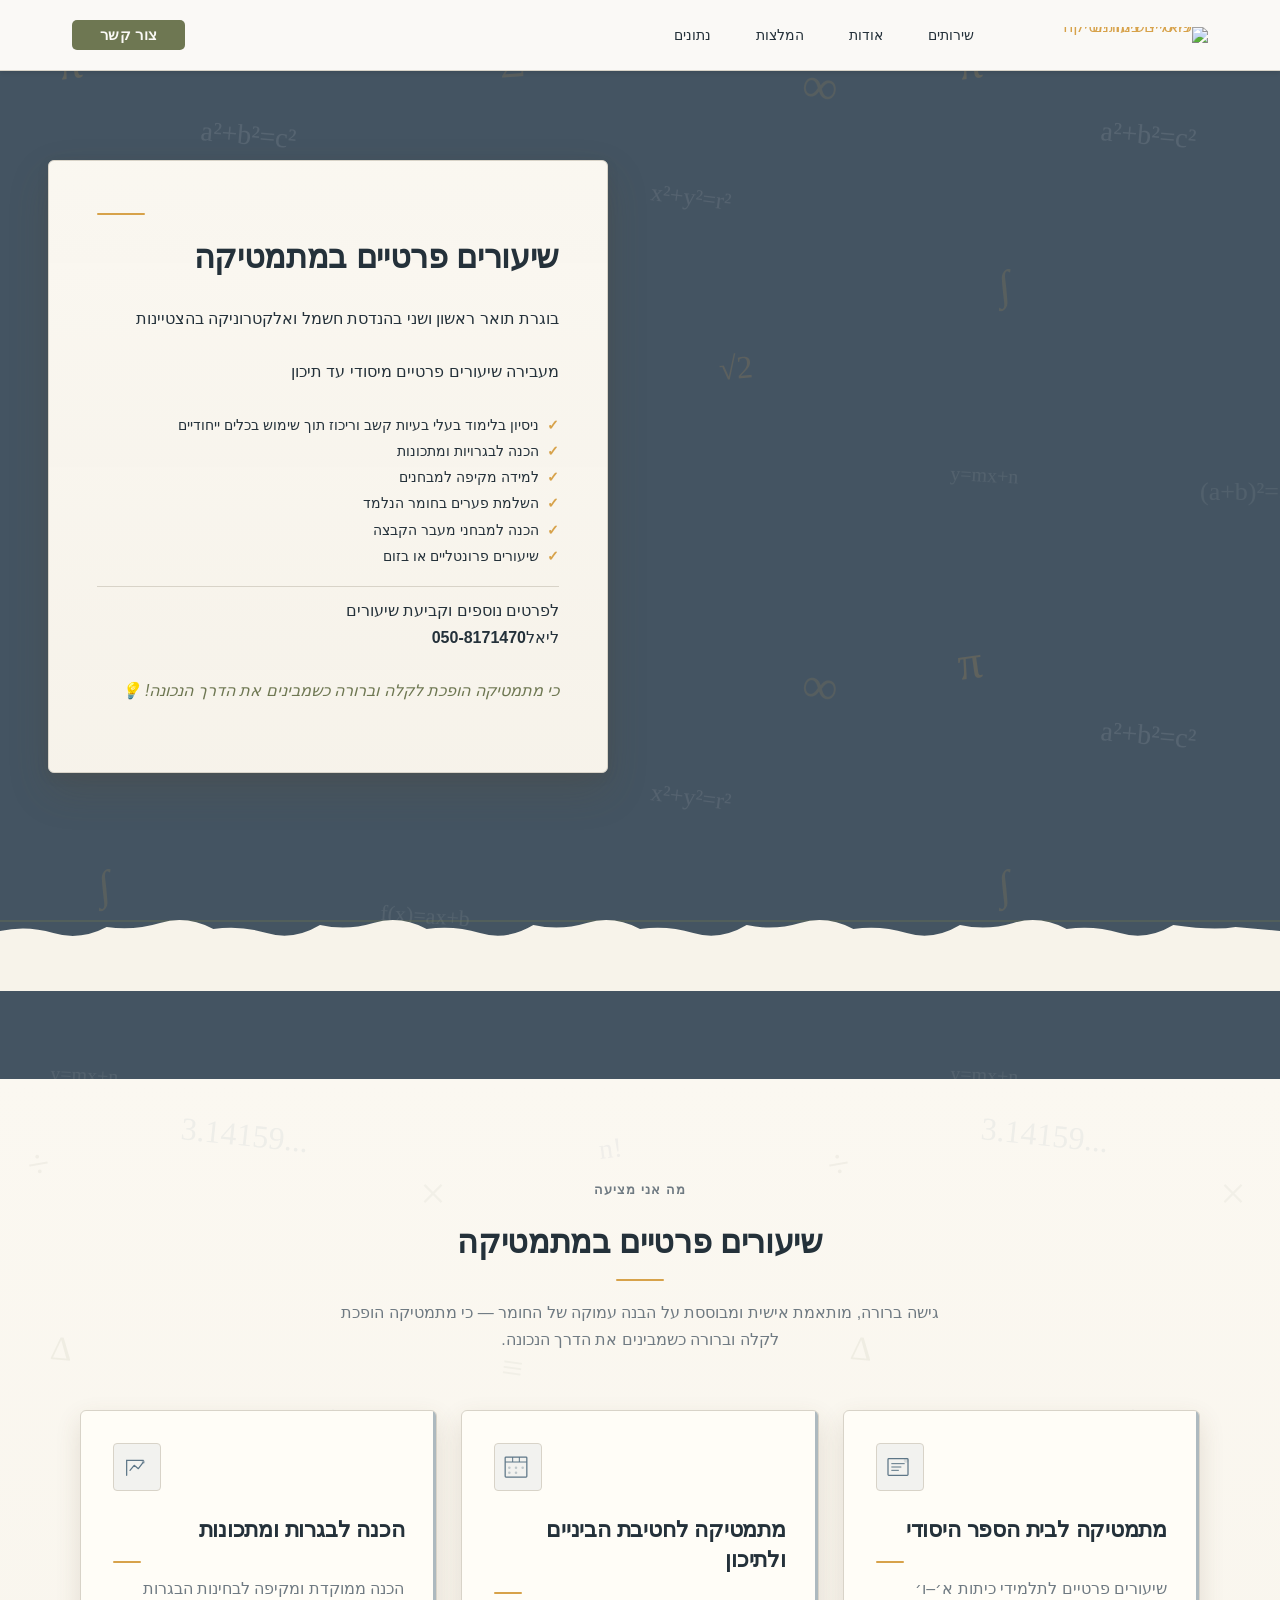
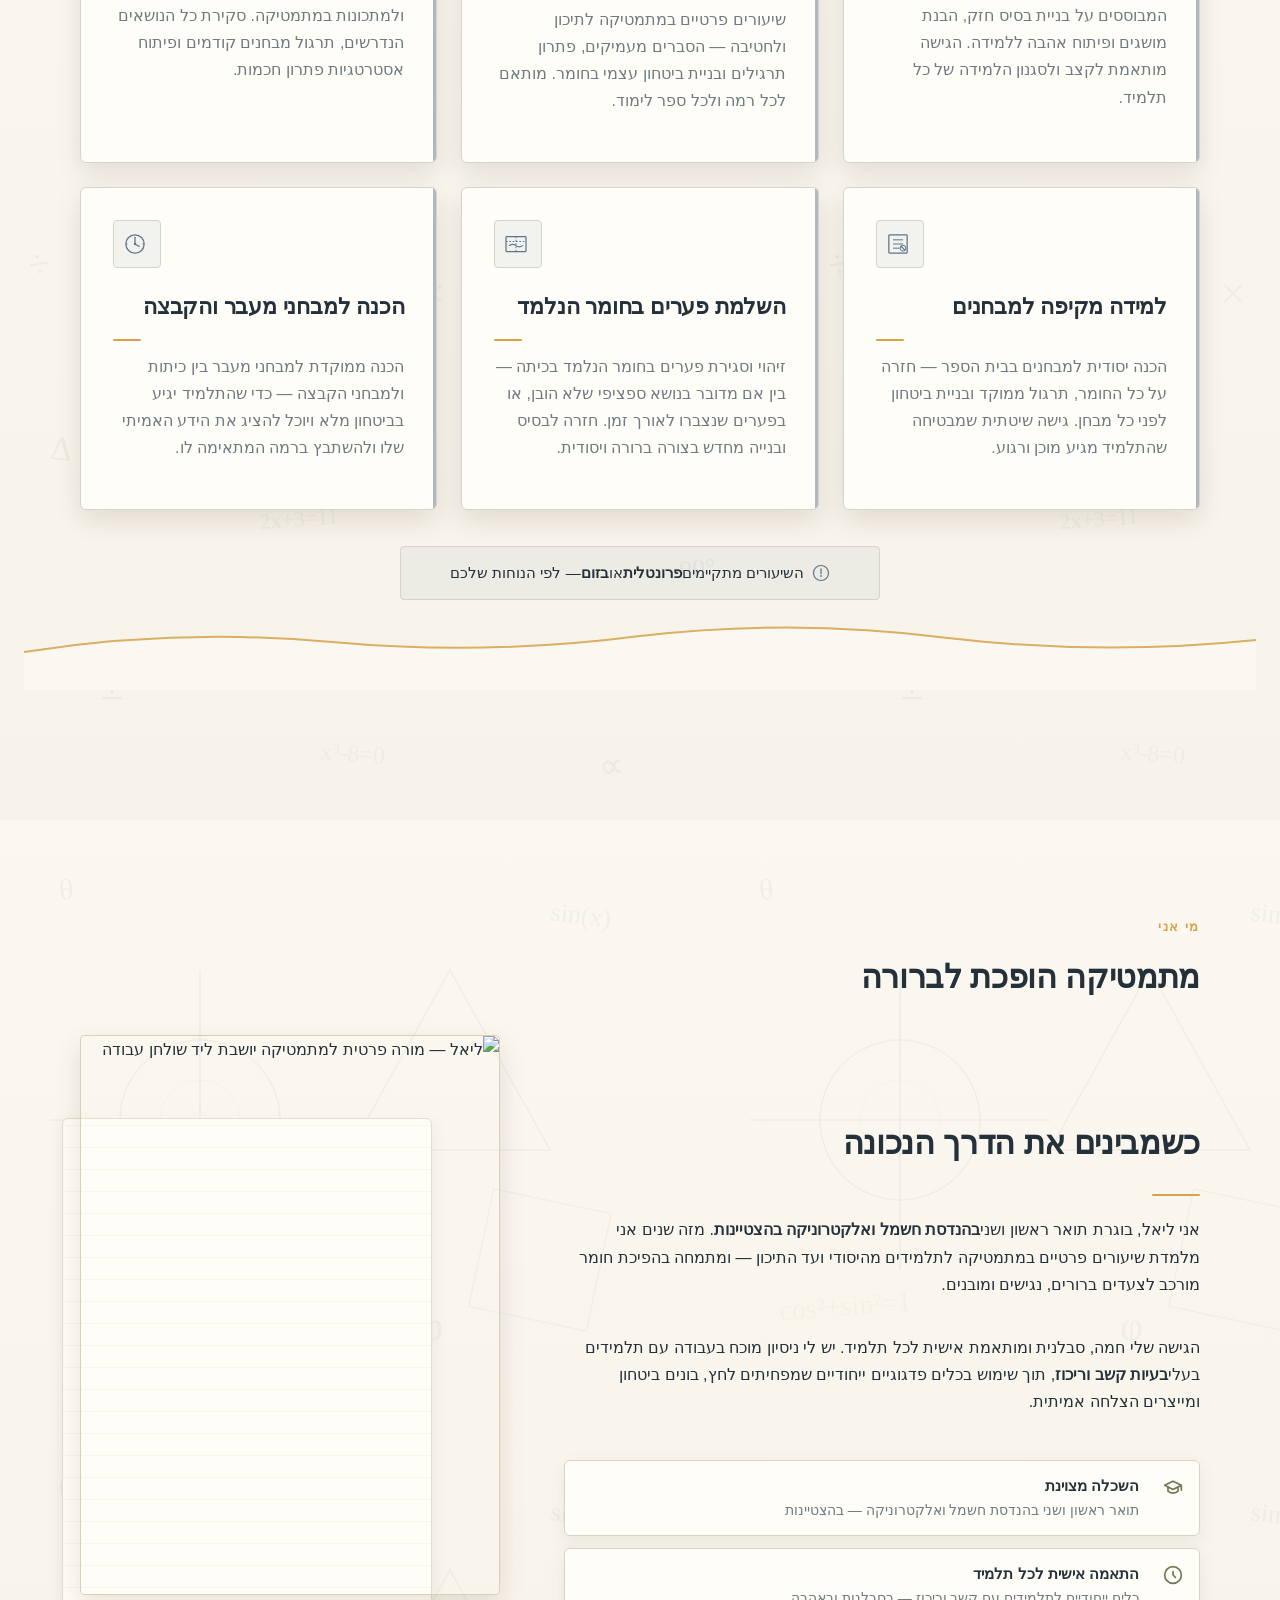
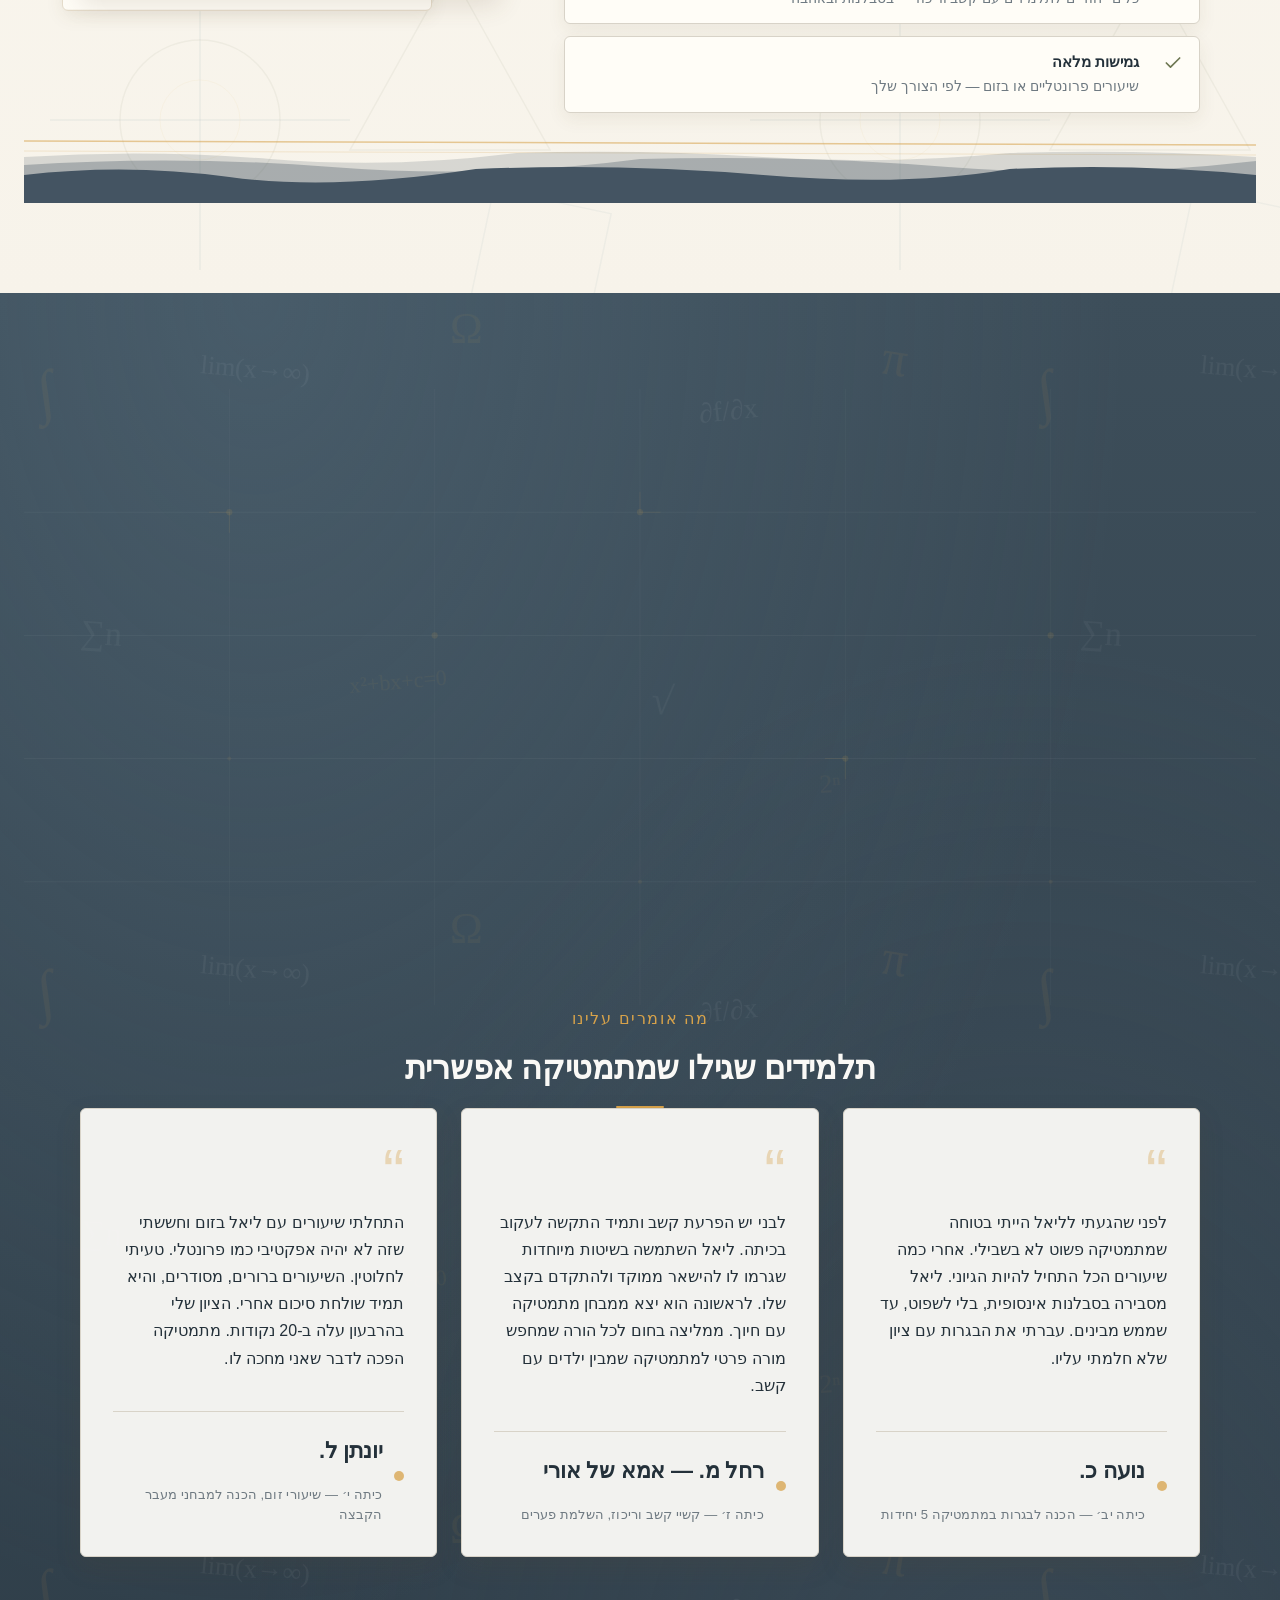
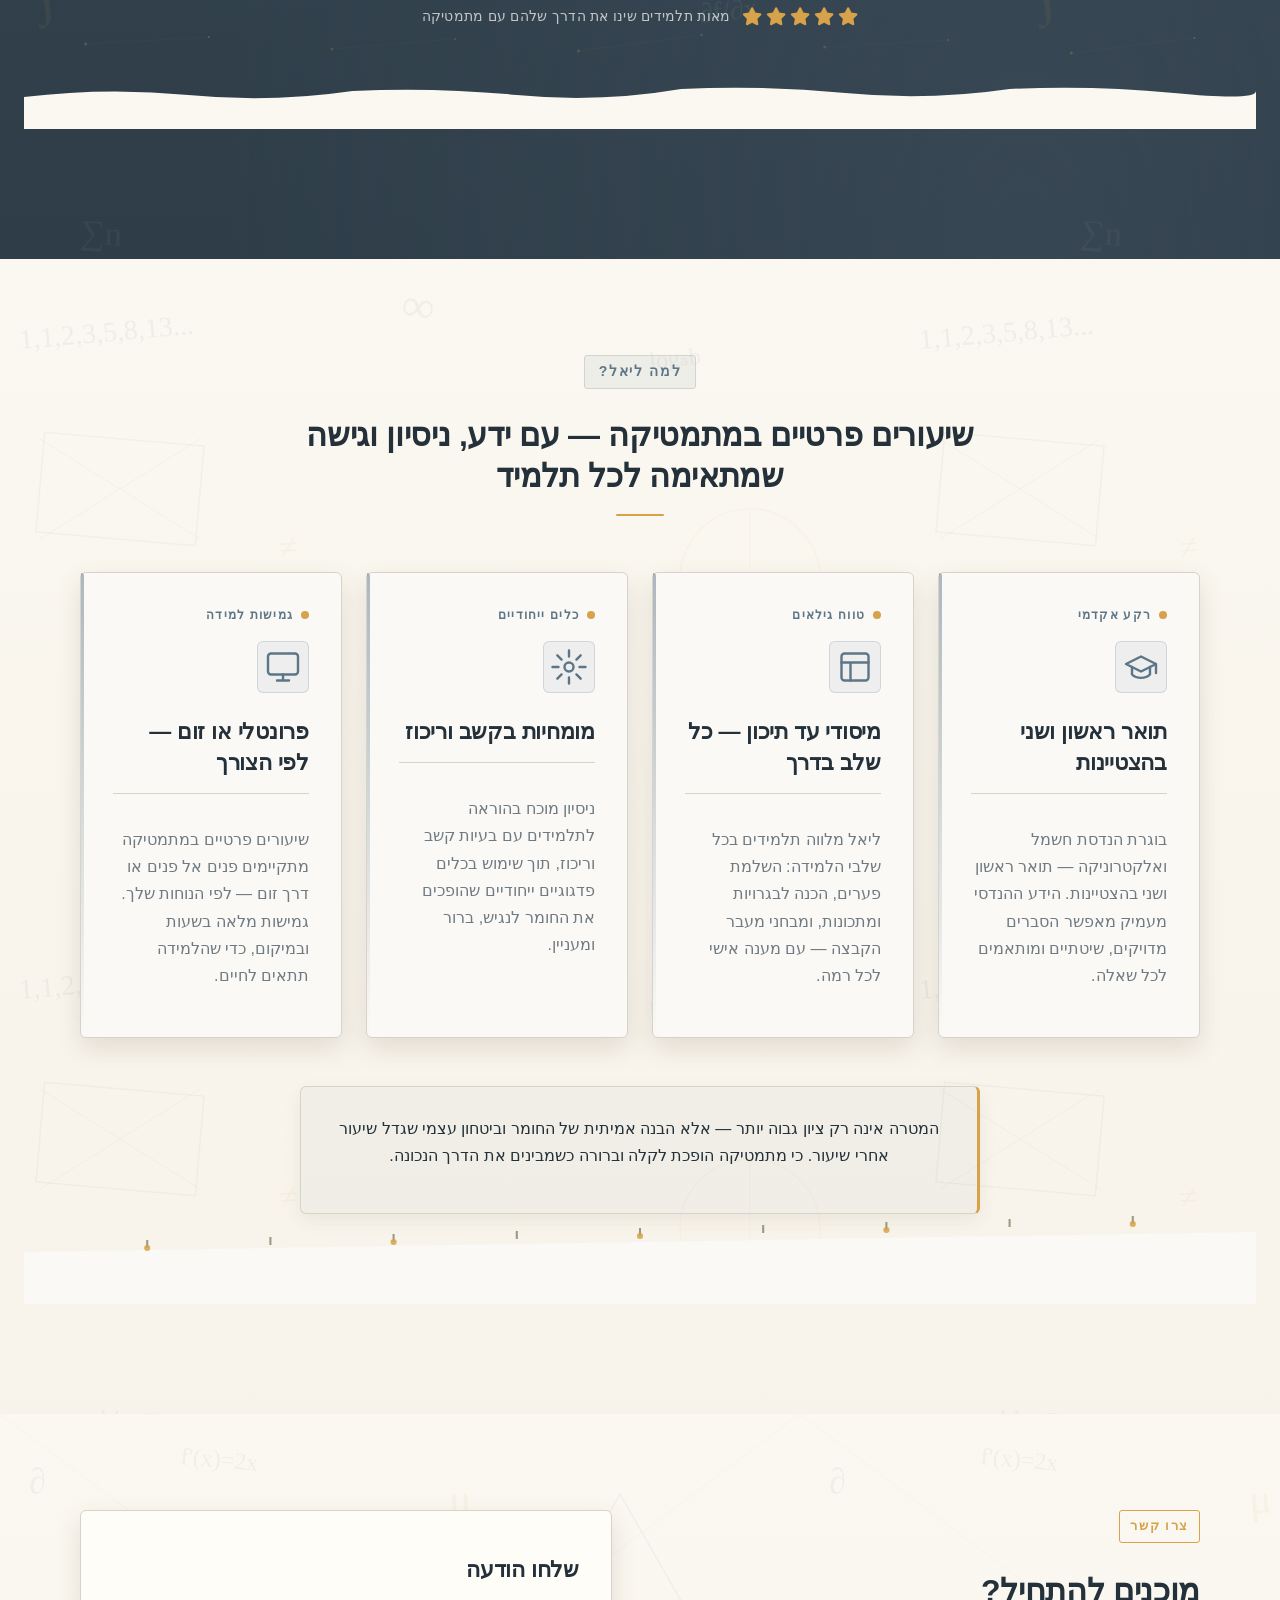
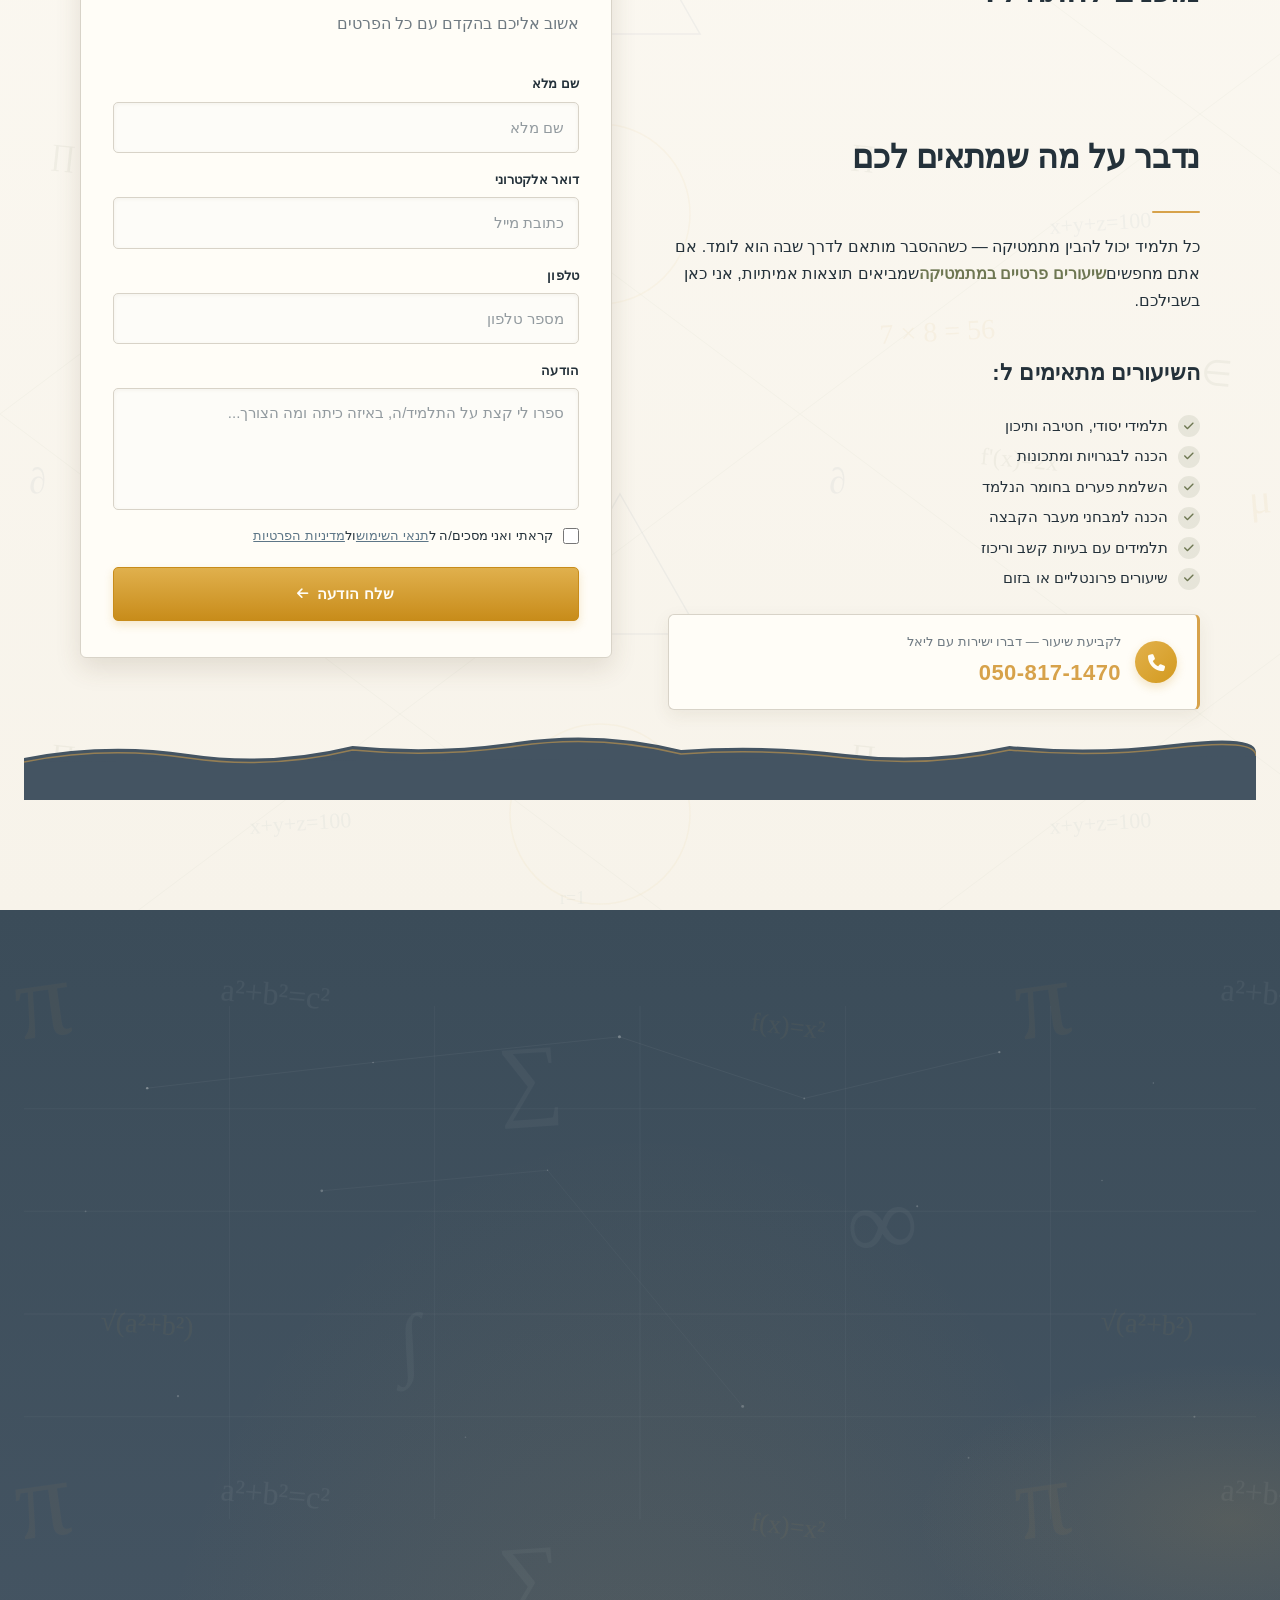
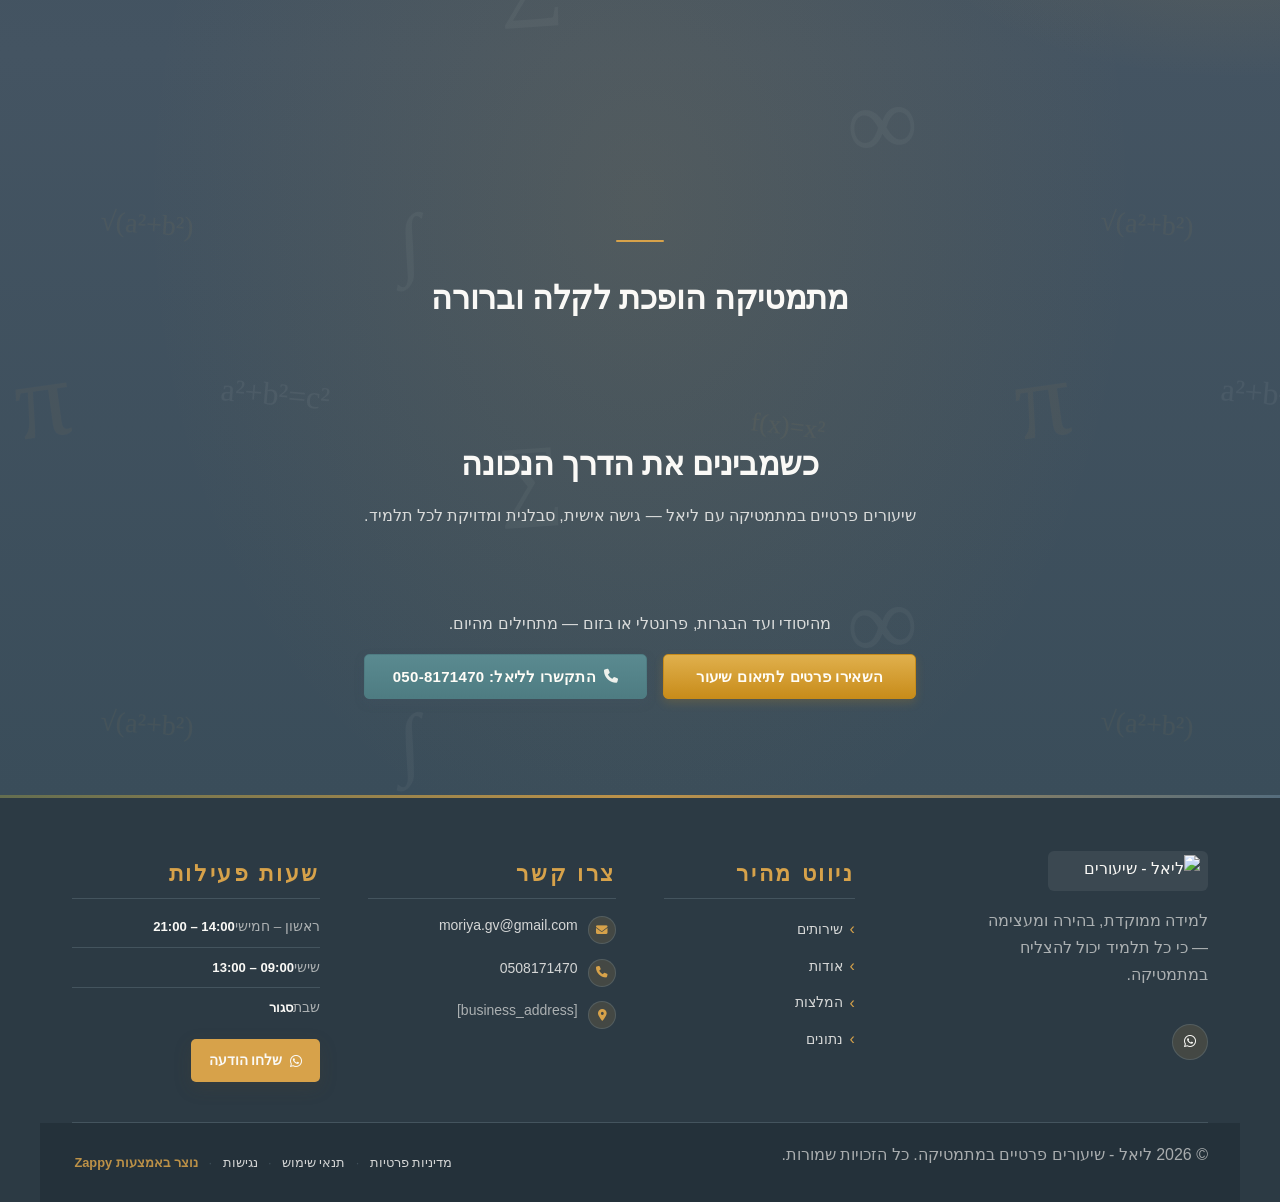
==== commit ec97f664: "Background sync: Progressive GitHub Sync" ====
--- a/public/index.html
+++ b/public/index.html
@@ -1 +1 @@
-<!doctype html><html dir="rtl" lang="he"><head><meta charset="UTF-8"><meta content="width=device-width,initial-scale=1" name="viewport"><meta content="index, follow" name="robots"><title>שיעורים פרטיים במתמטיקה — ליאל - שיעורים פרטיים במתמטיקה</title><meta content="Liel is a private math tutor holding a Bachelor&#39;s and Master&#39;s degree in Electrical and Electronics Engineering with distinction. She specializes in teaching ma" name="description"><meta content="שיעורים פרטיים במתמטיקה, שיעורים פרטיים במתמטיקה לתיכון, מורה פרטי למתמטיקה לבגרות, שיעורי מתמטיקה לילדים עם הפרעות קשב" name="keywords"><link href="/assets/favicon.ico" rel="icon" type="image/x-icon"><link href="/assets/favicon-16x16.png" rel="icon" type="image/png" sizes="16x16"><link href="/assets/favicon-32x32.png" rel="icon" type="image/png" sizes="32x32"><link href="/assets/favicon-48x48.png" rel="icon" type="image/png" sizes="48x48"><link href="/assets/favicon-192x192.png" rel="icon" type="image/png" sizes="192x192"><link href="/assets/favicon-512x512.png" rel="icon" type="image/png" sizes="512x512"><link href="/assets/apple-touch-icon.png" rel="apple-touch-icon"><script>!function(){"use strict";var t="4ee3ceda-202e-480a-abbb-324455dd74d5",e="https://api.zappy5.com/api/analytics/track",a=18e5,n=2592e6,o=!0,i=!0,r=!0;var s=function(){var e="zappy_visitor_"+t,a=null;try{if(a=localStorage.getItem(e)){var o=JSON.parse(a),i=Date.now();if(i-o.created<n)return o.lastSeen=i,localStorage.setItem(e,JSON.stringify(o)),o.id}}catch(t){console.warn("Zappy Analytics: LocalStorage not available")}var r="zv_"+Date.now()+"_"+Math.random().toString(36).substr(2,9);try{localStorage.setItem(e,JSON.stringify({id:r,created:Date.now(),lastSeen:Date.now()}))}catch(t){}return r}(),c=function(){var e="zappy_session_"+t,n=null;try{if(n=sessionStorage.getItem(e)){var o=JSON.parse(n),i=Date.now();if(i-o.timestamp<a)return o.timestamp=i,sessionStorage.setItem(e,JSON.stringify(o)),o.id}}catch(t){console.warn("Zappy Analytics: SessionStorage not available")}var r="zs_"+Date.now()+"_"+Math.random().toString(36).substr(2,9);try{sessionStorage.setItem(e,JSON.stringify({id:r,timestamp:Date.now()}))}catch(t){}return r}();function l(a,n){n=n||{};var o={website_id:t,event_type:a,page_path:window.location.pathname,referrer:document.referrer||"direct",visitor_id:s,session_id:c,metadata:n};if(navigator.sendBeacon){var i=new Blob([JSON.stringify(o)],{type:"application/json"});navigator.sendBeacon(e,i)}else fetch(e,{method:"POST",headers:{"Content-Type":"application/json"},body:JSON.stringify(o),keepalive:!0}).catch(function(t){console.warn("Zappy Analytics: Failed to track event",t)})}o&&l("pageview",{title:document.title,url:window.location.href}),i&&document.addEventListener("click",function(t){var e=t.target;if("BUTTON"===e.tagName||e.closest("button")){var a="BUTTON"===e.tagName?e:e.closest("button");l("click",{element:"button",text:a.textContent.trim().substring(0,100),id:a.id||null,class:a.className||null})}else if("A"===e.tagName||e.closest("a")){var n="A"===e.tagName?e:e.closest("a");l("navigation",{element:"link",text:n.textContent.trim().substring(0,100),href:n.href,external:n.hostname!==window.location.hostname})}},!0),r&&document.addEventListener("submit",function(t){var e=t.target;l("form_submit",{form_id:e.id||null,form_name:e.name||null,form_action:e.action||null,form_method:e.method||"GET"})},!0);var d=Date.now();window.addEventListener("beforeunload",function(){l("page_unload",{time_on_page:Math.floor((Date.now()-d)/1e3),page_path:window.location.pathname})}),window.zappyAnalytics={track:l,getVisitorId:function(){return s},getSessionId:function(){return c}}}()</script><meta content="שיעורים פרטיים במתמטיקה — ליאל - שיעורים פרטיים במתמטיקה" property="og:title"><meta content="Liel is a private math tutor holding a Bachelor's and Master's degree in Electrical and Electronics Engineering with distinction. She specializes in teaching ma" property="og:description"><meta content="website" property="og:type"><meta content="he_IL" property="og:locale"><meta content="summary_large_image" name="twitter:card"><meta content="שיעורים פרטיים במתמטיקה — ליאל - שיעורים פרטיים במתמטיקה" name="twitter:title"><meta content="Liel is a private math tutor holding a Bachelor's and Master's degree in Electrical and Electronics Engineering with distinction. She specializes in teaching ma" name="twitter:description"><link href="https://cdnjs.cloudflare.com/ajax/libs/font-awesome/6.4.0/css/all.min.css" rel="stylesheet"><link href="/assets/favicon.ico" rel="icon" type="image/x-icon"><link href="/assets/favicon-16x16.png" rel="icon" type="image/png" sizes="16x16"><link href="/assets/favicon-32x32.png" rel="icon" type="image/png" sizes="32x32"><link href="/assets/favicon-48x48.png" rel="icon" type="image/png" sizes="48x48"><link href="/assets/favicon-192x192.png" rel="icon" type="image/png" sizes="192x192"><link href="/assets/favicon-512x512.png" rel="icon" type="image/png" sizes="512x512"><link href="/assets/apple-touch-icon.png" rel="apple-touch-icon"><link href="https://cdn.jsdelivr.net/npm/vanilla-cookieconsent@3/dist/cookieconsent.css" rel="stylesheet"><script src="https://cdn.jsdelivr.net/npm/vanilla-cookieconsent@3/dist/cookieconsent.umd.js"></script><script src="https://cdn.jsdelivr.net/gh/mickidum/acc_toolbar/acctoolbar/acctoolbar.min.js"></script><link href="/styles.css" rel="stylesheet"><style id="zappy-dropdown-submenu-styles">#navMenu li:has(.sub-menu),.nav-menu li:has(.sub-menu),.navbar li:has(.sub-menu),nav li:has(.sub-menu){position:relative}#navMenu .sub-menu,.nav-menu .sub-menu,.navbar .sub-menu,nav .sub-menu{display:block!important;position:absolute!important;top:100%;left:0;min-width:220px;background:#fff;border-radius:8px;box-shadow:0 8px 25px rgba(0,0,0,.15);padding:8px 0;opacity:0;visibility:hidden;transform:translateY(10px);transition:all .3s ease;z-index:1000;list-style:none;pointer-events:none}#navMenu li:hover>.sub-menu,.nav-menu li:hover>.sub-menu,.navbar li:hover>.sub-menu,nav li:hover>.sub-menu{opacity:1!important;visibility:visible!important;transform:translateY(0)!important;pointer-events:auto!important}.sub-menu li{list-style:none;margin:0;padding:0}.sub-menu a{display:block!important;padding:10px 16px!important;color:var(--text-dark,#333)!important;font-weight:500;text-decoration:none;white-space:nowrap;transition:background-color .2s}.sub-menu a:hover{background-color:#f5f5f5}[dir=rtl] .nav-menu .sub-menu,[dir=rtl] .navbar .sub-menu,[dir=rtl] nav .sub-menu,html[lang=ar] .nav-menu .sub-menu,html[lang=ar] .navbar .sub-menu,html[lang=ar] nav .sub-menu,html[lang=he] .nav-menu .sub-menu,html[lang=he] .navbar .sub-menu,html[lang=he] nav .sub-menu{left:auto!important;right:0!important}.sub-menu:empty,.sub-menu:not(:has(li)):not(:has(> a)),.sub-menu:not(:has(li:not(.zappy-hidden-menu-item))):not(:has(> a)){display:none!important;opacity:0!important;visibility:hidden!important;pointer-events:none!important}li:has(.menu-group-title):hover>.sub-menu{opacity:1!important;visibility:visible!important;transform:translateY(0)!important;pointer-events:auto!important}#navMenu>li>.menu-group-title,.nav-menu>li>.menu-group-title{display:inline-block;padding:.5rem 1rem;cursor:default;user-select:none}@media (max-width:768px){#navMenu .sub-menu,.nav-menu .sub-menu,.navbar .sub-menu,nav .sub-menu{position:static!important;transform:none!important;box-shadow:none!important;background:0 0!important;max-height:0;overflow:hidden;opacity:0;visibility:hidden;transition:max-height .3s ease,opacity .3s ease;padding:0!important;border-radius:0!important}.sub-menu.mobile-expanded{max-height:60vh!important;overflow-y:auto!important;opacity:1!important;visibility:visible!important;padding:8px 0 8px 16px!important}[dir=rtl] .sub-menu.mobile-expanded,html[lang=he] .sub-menu.mobile-expanded{padding:8px 16px 8px 0!important}#navMenu li:hover>.sub-menu,.nav-menu li:hover>.sub-menu,.navbar li:hover>.sub-menu,nav li:hover>.sub-menu{opacity:0;visibility:hidden;pointer-events:none}#navMenu li>.sub-menu.mobile-expanded,.nav-menu li>.sub-menu.mobile-expanded,.navbar li>.sub-menu.mobile-expanded,nav li>.sub-menu.mobile-expanded{opacity:1!important;visibility:visible!important;pointer-events:auto!important}#navMenu li:has(.sub-menu),.nav-menu li:has(.sub-menu),.navbar li:has(.sub-menu),nav li:has(.sub-menu){display:flex!important;flex-wrap:wrap!important;align-items:center!important;position:relative!important;min-height:44px!important}#navMenu li:has(.sub-menu)>a,.nav-menu li:has(.sub-menu)>a,.navbar li:has(.sub-menu)>a,nav li:has(.sub-menu)>a{flex:1!important;min-width:0!important}#navMenu li:has(.sub-menu)>.menu-group-title,.nav-menu li:has(.sub-menu)>.menu-group-title,.navbar li:has(.sub-menu)>.menu-group-title,nav li:has(.sub-menu)>.menu-group-title{flex:1!important;min-width:0!important;padding:0!important;line-height:inherit!important}#navMenu li:has(.sub-menu)>.sub-menu,.nav-menu li:has(.sub-menu)>.sub-menu,.navbar li:has(.sub-menu)>.sub-menu,nav li:has(.sub-menu)>.sub-menu{flex-basis:100%!important;width:100%!important}#navMenu li:has(.sub-menu)>a [class*=arrow],#navMenu li:has(.sub-menu)>a [class*=chevron],.nav-menu li:has(.sub-menu)>a .fa-angle-down,.nav-menu li:has(.sub-menu)>a .fa-chevron-down,.nav-menu li:has(.sub-menu)>a [class*=arrow],.nav-menu li:has(.sub-menu)>a [class*=chevron],nav li:has(.sub-menu)>a [class*=arrow],nav li:has(.sub-menu)>a [class*=chevron]{display:none!important;visibility:hidden!important}.mobile-submenu-toggle{display:flex!important;align-items:center!important;justify-content:center!important;width:44px!important;height:auto!important;background:0 0!important;border:none!important;cursor:pointer!important;color:var(--text-dark)!important;position:static!important;flex-shrink:0!important;align-self:stretch!important;z-index:2!important;padding:0!important;margin:0!important}.mobile-submenu-toggle::after{content:''!important;width:0!important;height:0!important;border-left:6px solid transparent!important;border-right:6px solid transparent!important;border-top:7px solid currentColor!important;transition:transform .3s ease!important}.mobile-submenu-toggle.expanded::after{transform:rotate(180deg)!important}.sub-menu a{padding:10px 0!important;display:block!important;color:var(--text-dark)!important}.navbar .sub-menu li a,.zappy-products-dropdown .sub-menu a,nav.navbar .sub-menu li a{color:var(--text-dark)!important}}@media (min-width:769px){.mobile-submenu-toggle{display:none!important}}</style><style id="mobile-lang-menu-deployed-css">@media (max-width:768px){.lang-switcher,.nav-container .lang-switcher,.nav-cta-container .lang-switcher,.nav-ecommerce-icons .lang-switcher,.nav-icons-left .lang-switcher,.navbar .lang-switcher,.navbar .nav-cta-container .lang-switcher{display:none!important}.mobile-lang-menu{width:100%;border-top:1px solid rgba(128,128,128,.2);padding:8px 0 0 0;margin-top:8px}.mobile-lang-toggle{display:flex!important;align-items:center;justify-content:space-between;width:100%;padding:12px 16px;background:0 0;border:none;cursor:pointer;font-size:15px;color:inherit;font-family:inherit}.mobile-lang-toggle::after{content:'';display:inline-block;width:8px;height:8px;border-right:2px solid currentColor;border-bottom:2px solid currentColor;transform:rotate(45deg);transition:transform .3s ease;margin-left:8px}.mobile-lang-toggle.expanded::after{transform:rotate(-135deg)}.mobile-lang-options{max-height:0;overflow:hidden;transition:max-height .3s ease}.mobile-lang-options.expanded{max-height:300px}.mobile-lang-option{display:flex!important;align-items:center;gap:10px;padding:10px 24px;text-decoration:none;color:inherit;font-size:14px;font-family:inherit}.mobile-lang-option:hover{background:rgba(128,128,128,.1)}.mobile-lang-option.active{font-weight:600;opacity:.7;pointer-events:none}.mobile-lang-option img{width:20px;height:20px;border-radius:50%}}@media (min-width:769px){.mobile-lang-menu{display:none!important}}</style><style id="zappy-widget-visibility">#mic-access-tool-box,#mic-access-tool-general-button,#mic-init-access-tool #mic-access-tool-box,#mic-init-access-tool #mic-access-tool-general-button,#mic-init-access-tool .mic-access-tool-general-button,._access-icon,._access-menu,.mic-access-tool-box,.mic-access-tool-general-button,div[id*=mic-access-tool-box]{display:none!important;visibility:hidden!important;opacity:0!important;pointer-events:none!important}</style></head><body><nav class="navbar" dir="rtl"><button class="mobile-toggle" aria-label="Menu" id="mobileToggle"><svg viewBox="0 0 24 24" fill="none" height="24" width="24" class="hamburger-icon"><path d="M3 12h18M3 6h18M3 18h18" stroke="currentColor" stroke-width="2" stroke-linecap="round"></path></svg><svg viewBox="0 0 24 24" fill="none" height="24" width="24" class="close-icon" style="display:none"><path d="M18 6L6 18M6 6l12 12" stroke="currentColor" stroke-width="2" stroke-linecap="round"></path></svg></button><button class="phone-header-btn" aria-label="Call" data-phone="0508171470"><svg viewBox="0 0 24 24" fill="currentColor" height="20" width="20"><path d="M22 16.92v3a2 2 0 0 1-2.18 2 19.79 19.79 0 0 1-8.63-3.07 19.5 19.5 0 0 1-6-6 19.79 19.79 0 0 1-3.07-8.67A2 2 0 0 1 4.11 2h3a2 2 0 0 1 2 1.72 12.84 12.84 0 0 0 .7 2.81 2 2 0 0 1-.45 2.11L8.09 9.91a16 16 0 0 0 6 6l1.27-1.27a2 2 0 0 1 2.11-.45 12.84 12.84 0 0 0 2.81.7A2 2 0 0 1 22 16.92z"></path></svg></button><div class="nav-container"><div class="nav-right-group"><div class="nav-brand"><a href="/" class="logo-link"><img alt="ליאל - שיעורים פרטיים במתמטיקה" src="/assets/business-logo.webp" class="logo"></a></div><ul class="nav-menu" id="navMenu"><li><a href="#services">שירותים</a></li><li><a href="#about">אודות</a></li><li><a href="#testimonials">המלצות</a></li><li><a href="#stats">נתונים</a></li></ul></div><div class="nav-cta-container"><a href="#contact" class="nav-cta-btn">צור קשר</a></div></div></nav><script>window.addEventListener("load",function(){const e=document.querySelector(".navbar, nav, header");if(!e)return void console.log("[Navbar] Navbar element not found");let t=document.getElementById("mobileToggle")||document.querySelector(".mobile-toggle")||document.querySelector(".hamburger")||document.querySelector(".hamburger-menu")||document.querySelector(".menu-toggle")||document.querySelector(".burger-menu")||document.querySelector('[aria-label="Menu"]')||document.querySelector('[aria-label="תפריט"]');const o=document.querySelector(".phone-header-btn"),n=window.getComputedStyle(e);let r=n.backgroundColor;if(console.log("[Navbar] Initial navbar background:",r),"transparent"===r||"rgba(0, 0, 0, 0)"===r||r.startsWith("rgba")&&r.includes(", 0)")){const e=n.backgroundImage;if(e&&"none"!==e)console.log("[Navbar] Navbar has background image/gradient, using dark text"),r="rgb(240, 240, 240)";else{const e=window.getComputedStyle(document.body).backgroundColor;console.log("[Navbar] Navbar transparent, using body background:",e),r=e}}const i=r.match(/\d+/g);if(i&&i.length>=3){const e=(.299*parseInt(i[0])+.587*parseInt(i[1])+.114*parseInt(i[2]))/255;console.log("[Navbar] Mobile button colors preserved from Claude CSS (luminance:",e.toFixed(2)+")");const n=document.createElement("style");n.id="zappy-mobile-nav-fix";document.documentElement.lang;document.documentElement.dir,n.textContent='\n        /* Hide mobile buttons on desktop, show only on mobile */\n        @media (min-width: 769px) {\n          .mobile-toggle,\n          .phone-header-btn {\n            display: none !important;\n          }\n        }\n        \n        /* Show and position mobile buttons correctly on mobile */\n        @media (max-width: 768px) {\n          .mobile-toggle,\n          .phone-header-btn {\n            position: absolute !important;\n            top: 50% !important;\n            transform: translateY(-50%) !important;\n            z-index: 1001 !important;\n            display: flex !important;\n            align-items: center !important;\n            justify-content: center !important;\n            width: 36px !important;\n            height: 36px !important;\n            border-radius: 50% !important;\n            border: none !important;\n            cursor: pointer !important;\n            padding: 6px !important;\n            background: none !important;\n            color: var(--nav-text, var(--text-dark)) !important;\n          }\n          \n          /* LTR positioning (default): hamburger LEFT, phone RIGHT */\n          html:not([dir="rtl"]):not([lang="he"]):not([lang="ar"]) .mobile-toggle,\n          html[dir="ltr"] .mobile-toggle {\n            left: 12px !important;\n            right: auto !important;\n          }\n          html:not([dir="rtl"]):not([lang="he"]):not([lang="ar"]) .phone-header-btn,\n          html[dir="ltr"] .phone-header-btn {\n            right: 12px !important;\n            left: auto !important;\n          }\n          \n          /* RTL positioning: hamburger RIGHT, phone LEFT */\n          html[dir="rtl"] .mobile-toggle,\n          html[lang="he"] .mobile-toggle,\n          html[lang="ar"] .mobile-toggle {\n            right: 12px !important;\n            left: auto !important;\n          }\n          html[dir="rtl"] .phone-header-btn,\n          html[lang="he"] .phone-header-btn,\n          html[lang="ar"] .phone-header-btn {\n            left: 12px !important;\n            right: auto !important;\n          }\n          \n          /* CRITICAL: Ensure nav-container has min-height on mobile */\n          /* All children are positioned absolutely/fixed on mobile, so height:auto collapses to 0 */\n          .nav-container {\n            min-height: 70px !important;\n            position: relative !important;\n          }\n          \n          /* Ensure SVG icons are properly sized and inherit color */\n          .mobile-toggle svg,\n          .phone-header-btn svg {\n            width: 24px !important;\n            height: 24px !important;\n            /* Don\'t force display - let JavaScript control hamburger/close toggle */\n          }\n          \n          /* Reset nav-cta-container on mobile - remove desktop box-shadow/padding */\n          /* that creates a visible ghost box when CTA button is hidden */\n          .nav-cta-container {\n            box-shadow: none !important;\n            padding: 0 !important;\n          }\n          \n          /* Hide nav-cta-container entirely on mobile when there\'s no lang-switcher */\n          /* (only the CTA button is inside, and it\'s hidden on mobile) */\n          .nav-cta-container:not(:has(.lang-switcher)) {\n            display: none !important;\n          }\n          \n          /* CRITICAL: Prevent hero image fade gradient from bleeding over headline text */\n          /* The .image-fade-gradient has bottom: -30px (extends below parent) */\n          /* On mobile stacked layout, this overlaps the h1 text below the image */\n          .hero-image-column {\n            overflow: hidden !important;\n          }\n          .image-fade-gradient {\n            bottom: 0 !important;\n          }\n          \n          /* Hide desktop language switcher on mobile - hamburger menu handles it */\n          /* High specificity to override stored CSS */\n          .lang-switcher,\n          .nav-cta-container .lang-switcher,\n          .nav-container .lang-switcher,\n          .navbar .lang-switcher,\n          .navbar .nav-cta-container .lang-switcher {\n            display: none !important;\n          }\n        }\n      ';const r=document.getElementById("zappy-mobile-nav-fix");r&&r.remove(),document.head.appendChild(n),console.log("[Navbar] Critical CSS injected for mobile nav positioning");const l=window.innerWidth<=768;if(t){const e=t.querySelector(".hamburger-icon"),o=t.querySelector(".close-icon");e&&(e.style.setProperty("width","24px","important"),e.style.setProperty("height","24px","important"),e.style.setProperty("display","block","important")),o&&(o.style.setProperty("width","24px","important"),o.style.setProperty("height","24px","important"),o.style.setProperty("display","none","important")),l?(t.style.setProperty("position","absolute","important"),t.style.setProperty("top","50%","important"),t.style.setProperty("transform","translateY(-50%)","important"),t.style.setProperty("z-index","1001","important"),t.style.removeProperty("left"),t.style.removeProperty("right"),console.log("[Navbar] Mobile toggle positioning applied (mobile viewport)")):(t.style.removeProperty("position"),t.style.removeProperty("top"),t.style.removeProperty("transform"),t.style.removeProperty("z-index"),t.style.removeProperty("left"),t.style.removeProperty("right"),console.log("[Navbar] Desktop viewport - cleared mobile toggle inline positioning"))}if(o){const e=o.querySelector("svg");e&&(e.style.width="24px",e.style.height="24px",e.setAttribute("width","24"),e.setAttribute("height","24")),l?(o.style.setProperty("position","absolute","important"),o.style.setProperty("top","50%","important"),o.style.setProperty("transform","translateY(-50%)","important"),o.style.setProperty("z-index","1001","important"),o.style.removeProperty("left"),o.style.removeProperty("right"),console.log("[Navbar] Phone button positioning applied (mobile viewport)")):(o.style.removeProperty("position"),o.style.removeProperty("top"),o.style.removeProperty("transform"),o.style.removeProperty("z-index"),o.style.removeProperty("left"),o.style.removeProperty("right"),console.log("[Navbar] Desktop viewport - cleared phone button inline positioning"))}}else console.log("[Navbar] Could not parse background color:",r);t=document.getElementById("mobileToggle")||document.querySelector(".mobile-toggle")||document.querySelector(".hamburger")||document.querySelector(".hamburger-menu")||document.querySelector(".menu-toggle")||document.querySelector(".burger-menu")||document.querySelector('[aria-label="Menu"]')||document.querySelector('[aria-label="תפריט"]');const l=document.getElementById("navMenu")||document.querySelector(".nav-menu")||document.querySelector(".nav-links")||document.querySelector("nav ul:not(.submenu)");if(!t||!l)return void console.log("[Navbar] Mobile toggle or menu not found:",{toggle:!!t,menu:!!l});l.id||(l.id="navMenu"),console.log("[Navbar] Initializing mobile menu...");const a=t.cloneNode(!0);t.parentNode.replaceChild(a,t),a.addEventListener("click",function(e){e.preventDefault(),e.stopPropagation();const t=this.querySelector(".hamburger-icon"),o=this.querySelector(".close-icon");l.classList.contains("active")?(l.classList.remove("active"),t&&t.style.setProperty("display","block","important"),o&&o.style.setProperty("display","none","important"),document.body.style.overflow="",console.log("[Navbar] Menu closed")):(l.classList.add("active"),t&&t.style.setProperty("display","none","important"),o&&o.style.setProperty("display","block","important"),document.body.style.overflow="hidden",console.log("[Navbar] Menu opened"))}),l.querySelectorAll("a").forEach(function(e){e.addEventListener("click",function(){if("#"===this.getAttribute("href"))return;const e=a.querySelector(".hamburger-icon"),t=a.querySelector(".close-icon");l.classList.remove("active"),e&&e.style.setProperty("display","block","important"),t&&t.style.setProperty("display","none","important"),document.body.style.overflow="",console.log("[Navbar] Menu closed (link clicked)")})});var s=l.querySelectorAll(".dropdown-toggle");s.forEach(function(e){e.addEventListener("click",function(e){e.preventDefault(),e.stopPropagation();var t=this.closest(".nav-dropdown");t&&(t.parentNode.querySelectorAll(".nav-dropdown.open").forEach(function(e){e!==t&&e.classList.remove("open")}),t.classList.toggle("open"),console.log("[Navbar] Dropdown toggled:",t.classList.contains("open")?"open":"closed"))})}),document.addEventListener("click",function(e){e.target.closest(".nav-dropdown")||document.querySelectorAll(".nav-dropdown.open").forEach(function(e){e.classList.remove("open")})}),console.log("[Navbar] Dropdown handlers initialized for "+s.length+" dropdowns"),o&&o.addEventListener("click",function(){const e=document.querySelectorAll('a[href^="tel:"]'),t=e.length>0?e[0].getAttribute("href").replace("tel:",""):"0508171470";window.location.href="tel:"+t,console.log("[Navbar] Phone button clicked")}),console.log("[Navbar] Mobile menu initialized successfully");const p=function(){const e=document.querySelector(".whatsapp-float");e&&(window.innerWidth>=769?(e.style.setProperty("display","none","important"),e.style.setProperty("visibility","hidden","important"),e.style.setProperty("opacity","0","important"),e.style.setProperty("pointer-events","none","important"),console.log("[WhatsApp] Button hidden on desktop")):(e.style.removeProperty("display"),e.style.removeProperty("visibility"),e.style.removeProperty("opacity"),e.style.removeProperty("pointer-events"),console.log("[WhatsApp] Button visible on mobile")))};let c;p(),window.addEventListener("resize",function(){clearTimeout(c),c=setTimeout(p,100)})})</script><main><section class="index-hero-section" data-layout-spec="בית-hero" dir="rtl" id="hero" data-hero-type="fullscreen-scrim" data-zappy-bg-color="" data-zappy-bg-image="assets/business-general-hero-upload-1775720489059.webp" data-zappy-bg-overlay-color="#24313a" data-zappy-bg-overlay-opacity="66" data-zappy-bg-type="image" data-zappy-bg-video-type="" data-zappy-bg-video-url="" data-zappy-content-align="center-left" style="position:relative;overflow:hidden;background-image:linear-gradient(rgba(36, 49, 58, 0.66), rgba(36, 49, 58, 0.66)), url(&quot;assets/business-general-hero-upload-1775720489059.webp&quot;);background-size:cover;background-position:center;background-repeat:no-repeat;--zappy-bg-overlay:rgba(36, 49, 58, 0.66);--zappy-bg-image:url(&quot;assets/business-general-hero-upload-1775720489059.webp&quot;)"><div class="index-hero-bg"></div><div class="index-hero-scrim" aria-hidden="true" data-zappy-original-bg="hidden" style="display:none"></div><div class="index-hero-container" data-zappy-align-target="true"><article class="index-hero-card"><div class="index-hero-accent-line" aria-hidden="true"></div><div class="index-hero-tutor-photo" aria-hidden="false"><div style="position:relative !important;overflow:hidden !important;width:1px !important;max-width:100% !important;margin-left:auto !important;margin-right:auto !important;display:block !important;height:1px !important" data-element-id="img-1775718109255-uc3hkdxua" data-element-type="image" data-zappy-wrapper-margins-applied="true" data-zappy-zoom-clip="true" data-zappy-zoom-wrapper="true" data-zappy-zoom-wrapper-height="1px" data-zappy-zoom-wrapper-width="1px" data-zappy-zoom-wrapper-width-mode="px"><img alt="ליאל — מורה פרטית למתמטיקה" src="/assets/WhatsApp%20Image%202026-03-26%20at%2021.26.39-1775718261860-od0wp0.webp?v=1775718263611" data-element-id="img-1775718109255-uc3hkdxua" data-element-type="image" data-zappy-abs-align="true" data-zappy-object-position="50% 50%" data-zappy-zoom="1" style="object-fit:cover;object-position:50% 50% !important;margin:0px !important;display:block !important;position:absolute !important;left:0% !important;top:0% !important;width:100%;height:100%;max-width:none !important;max-height:none !important"></div></div><div class="index-hero-custom-content"><h2 class="index-hero-custom-title">שיעורים פרטיים במתמטיקה</h2><p class="index-hero-custom-line">בוגרת תואר ראשון ושני בהנדסת חשמל ואלקטרוניקה בהצטיינות</p><p class="index-hero-custom-line">מעבירה שיעורים פרטיים מיסודי עד תיכון</p><ul class="index-hero-custom-list"><li>ניסיון בלימוד בעלי בעיות קשב וריכוז תוך שימוש בכלים ייחודיים</li><li>הכנה לבגרויות ומתכונות</li><li>למידה מקיפה למבחנים</li><li>השלמת פערים בחומר הנלמד</li><li>הכנה למבחני מעבר הקבצה</li><li>שיעורים פרונטליים או בזום</li></ul><p class="index-hero-custom-contact">לפרטים נוספים וקביעת שיעורים<br>ליאל<a href="tel:0508171470" style="color:inherit;font-weight:700">050-8171470</a></p><p class="index-hero-custom-tagline">כי מתמטיקה הופכת לקלה וברורה כשמבינים את הדרך הנכונה! 💡</p></div></article></div><div class="index-hero-divider-wrapper"><svg viewBox="0 0 1440 88" aria-hidden="true" xmlns="http://www.w3.org/2000/svg" data-no-icon-edit="true" preserveAspectRatio="none"><line stroke="#6E7752" stroke-width="1.5" x1="0" x2="1440" y1="18" y2="18" opacity="0.45"></line><path d="M0,88 L0,28 Q30,22 60,30 T120,24 Q150,28 180,20 T240,26 Q270,22 300,30 T360,22 Q390,28 420,20 T480,26 Q510,22 540,30 T600,22 Q630,28 660,20 T720,26 Q750,22 780,30 T840,22 Q870,28 900,20 T960,26 Q990,22 1020,30 T1080,22 Q1110,28 1140,20 T1200,26 Q1230,22 1260,30 T1320,22 Q1365,28 1390,24 L1440,28 L1440,88 Z" fill="#F7F3EA"></path></svg></div></section><section class="index-services-section" data-layout-spec="בית-services" dir="rtl" id="services"><div class="index-services-container"><div class="index-services-intro"><span class="index-services-eyebrow">מה אני מציעה</span><h2 class="index-services-title">שיעורים פרטיים במתמטיקה</h2><div class="index-services-title-rule"></div><p class="index-services-subtitle">גישה ברורה, מותאמת אישית ומבוססת על הבנה עמוקה של החומר — כי מתמטיקה הופכת לקלה וברורה כשמבינים את הדרך הנכונה.</p></div><div class="index-services-grid"><article class="index-services-card"><div class="index-services-card-icon"><svg viewBox="0 0 36 36" aria-hidden="true" xmlns="http://www.w3.org/2000/svg" data-element-type="icon" data-icon-type="svg" fill="none" height="36" width="36"><rect height="20" rx="1" width="24" x="6" y="8" stroke="currentColor" stroke-width="1.5"></rect><line stroke="currentColor" stroke-width="1.2" x1="10" x2="26" y1="14" y2="14"></line><line stroke="currentColor" stroke-width="1.2" x1="10" x2="22" y1="18" y2="18"></line><line stroke="currentColor" stroke-width="1.2" x1="10" x2="19" y1="22" y2="22"></line><circle cx="28" cy="10" r="3" fill="currentColor" opacity="0.18"></circle></svg></div><div class="index-services-card-content"><h3 class="index-services-card-title">מתמטיקה לבית הספר היסודי</h3><div class="index-services-card-rule"></div><p>שיעורים פרטיים לתלמידי כיתות א׳–ו׳ המבוססים על בניית בסיס חזק, הבנת מושגים ופיתוח אהבה ללמידה. הגישה מותאמת לקצב ולסגנון הלמידה של כל תלמיד.</p></div></article><article class="index-services-card"><div class="index-services-card-icon"><svg viewBox="0 0 36 36" aria-hidden="true" xmlns="http://www.w3.org/2000/svg" data-element-type="icon" data-icon-type="svg" fill="none" height="36" width="36"><rect height="24" rx="1" width="26" x="5" y="6" stroke="currentColor" stroke-width="1.5"></rect><line stroke="currentColor" stroke-width="1.2" x1="5" x2="31" y1="12" y2="12"></line><line stroke="currentColor" stroke-width="1.2" x1="14" x2="14" y1="6" y2="12"></line><line stroke="currentColor" stroke-width="1.2" x1="22" x2="22" y1="6" y2="12"></line><circle cx="10" cy="19" r="1.5" fill="currentColor" opacity="0.35"></circle><circle cx="18" cy="19" r="1.5" fill="currentColor" opacity="0.35"></circle><circle cx="26" cy="19" r="1.5" fill="currentColor" opacity="0.35"></circle><circle cx="10" cy="25" r="1.5" fill="currentColor" opacity="0.35"></circle><circle cx="18" cy="25" r="1.5" fill="currentColor" opacity="0.35"></circle></svg></div><div class="index-services-card-content"><h3 class="index-services-card-title">מתמטיקה לחטיבת הביניים ולתיכון</h3><div class="index-services-card-rule"></div><p>שיעורים פרטיים במתמטיקה לתיכון ולחטיבה — הסברים מעמיקים, פתרון תרגילים ובניית ביטחון עצמי בחומר. מותאם לכל רמה ולכל ספר לימוד.</p></div></article><article class="index-services-card"><div class="index-services-card-icon"><svg viewBox="0 0 36 36" aria-hidden="true" xmlns="http://www.w3.org/2000/svg" data-element-type="icon" data-icon-type="svg" fill="none" height="36" width="36"><path d="M8 28 L8 10 L28 10" stroke="currentColor" stroke-width="1.5" stroke-linecap="round"></path><polyline points="12,22 17,16 22,20 28,12" stroke="currentColor" stroke-width="1.5" stroke-linecap="round" stroke-linejoin="round"></polyline><circle cx="28" cy="12" r="2" fill="currentColor" opacity="0.4"></circle></svg></div><div class="index-services-card-content"><h3 class="index-services-card-title">הכנה לבגרות ומתכונות</h3><div class="index-services-card-rule"></div><p>הכנה ממוקדת ומקיפה לבחינות הבגרות ולמתכונות במתמטיקה. סקירת כל הנושאים הנדרשים, תרגול מבחנים קודמים ופיתוח אסטרטגיות פתרון חכמות.</p></div></article><article class="index-services-card"><div class="index-services-card-icon"><svg viewBox="0 0 36 36" aria-hidden="true" xmlns="http://www.w3.org/2000/svg" data-element-type="icon" data-icon-type="svg" fill="none" height="36" width="36"><rect height="22" rx="1" width="22" x="7" y="7" stroke="currentColor" stroke-width="1.5"></rect><line stroke="currentColor" stroke-width="1.2" x1="12" x2="24" y1="13" y2="13"></line><line stroke="currentColor" stroke-width="1.2" x1="12" x2="24" y1="18" y2="18"></line><line stroke="currentColor" stroke-width="1.2" x1="12" x2="20" y1="23" y2="23"></line><path d="M22 21 L26 25" stroke="currentColor" stroke-width="1.5" stroke-linecap="round"></path><circle cx="24" cy="23" r="3.5" stroke="currentColor" stroke-width="1.2"></circle></svg></div><div class="index-services-card-content"><h3 class="index-services-card-title">למידה מקיפה למבחנים</h3><div class="index-services-card-rule"></div><p>הכנה יסודית למבחנים בבית הספר — חזרה על כל החומר, תרגול ממוקד ובניית ביטחון לפני כל מבחן. גישה שיטתית שמבטיחה שהתלמיד מגיע מוכן ורגוע.</p></div></article><article class="index-services-card"><div class="index-services-card-icon"><svg viewBox="0 0 36 36" aria-hidden="true" xmlns="http://www.w3.org/2000/svg" data-element-type="icon" data-icon-type="svg" fill="none" height="36" width="36"><rect height="18" rx="1" width="24" x="6" y="9" stroke="currentColor" stroke-width="1.5"></rect><line stroke="currentColor" stroke-width="1.2" x1="6" x2="30" y1="15" y2="15" stroke-dasharray="2 2"></line><line stroke="currentColor" stroke-width="1.2" x1="18" x2="18" y1="9" y2="27" stroke-dasharray="2 2"></line><path d="M10 20 Q14 17 18 20 Q22 23 26 20" stroke="currentColor" stroke-width="1.3" stroke-linecap="round"></path></svg></div><div class="index-services-card-content"><h3 class="index-services-card-title">השלמת פערים בחומר הנלמד</h3><div class="index-services-card-rule"></div><p>זיהוי וסגירת פערים בחומר הנלמד בכיתה — בין אם מדובר בנושא ספציפי שלא הובן, או בפערים שנצברו לאורך זמן. חזרה לבסיס ובנייה מחדש בצורה ברורה ויסודית.</p></div></article><article class="index-services-card"><div class="index-services-card-icon"><svg viewBox="0 0 36 36" aria-hidden="true" xmlns="http://www.w3.org/2000/svg" data-element-type="icon" data-icon-type="svg" fill="none" height="36" width="36"><circle cx="18" cy="18" r="11" stroke="currentColor" stroke-width="1.5"></circle><line stroke="currentColor" stroke-width="1.5" x1="18" x2="18" y1="10" y2="18" stroke-linecap="round"></line><line stroke="currentColor" stroke-width="1.5" x1="18" x2="23" y1="18" y2="21" stroke-linecap="round"></line><circle cx="18" cy="18" r="1.5" fill="currentColor"></circle><line stroke="currentColor" stroke-width="1.2" x1="7" x2="9" y1="18" y2="18"></line><line stroke="currentColor" stroke-width="1.2" x1="27" x2="29" y1="18" y2="18"></line></svg></div><div class="index-services-card-content"><h3 class="index-services-card-title">הכנה למבחני מעבר והקבצה</h3><div class="index-services-card-rule"></div><p>הכנה ממוקדת למבחני מעבר בין כיתות ולמבחני הקבצה — כדי שהתלמיד יגיע בביטחון מלא ויוכל להציג את הידע האמיתי שלו ולהשתבץ ברמה המתאימה לו.</p></div></article></div><div class="index-services-note"><svg viewBox="0 0 18 18" aria-hidden="true" xmlns="http://www.w3.org/2000/svg" data-element-type="icon" data-icon-type="svg" fill="none" height="18" width="18"><circle cx="9" cy="9" r="7.5" stroke="currentColor" stroke-width="1.2"></circle><line stroke="currentColor" stroke-width="1.3" x1="9" x2="9" y1="5" y2="9.5" stroke-linecap="round"></line><circle cx="9" cy="12" r="0.9" fill="currentColor"></circle></svg><span>השיעורים מתקיימים<strong>פרונטלית</strong>או<strong>בזום</strong>— לפי הנוחות שלכם</span></div></div><div class="index-services-divider-wrapper" aria-hidden="true"><svg viewBox="0 0 1200 90" aria-hidden="true" xmlns="http://www.w3.org/2000/svg" data-no-icon-edit="true" preserveAspectRatio="none"><path d="M0,90 L0,52 Q150,28 300,42 Q450,56 600,36 Q750,18 900,38 Q1050,56 1200,40 L1200,90 Z" fill="#FBF8F1"></path><path d="M0,52 Q150,28 300,42 Q450,56 600,36 Q750,18 900,38 Q1050,56 1200,40" fill="#FBF8F1" opacity="0.85" stroke="#D7A24A" stroke-width="2"></path></svg></div></section><section class="index-about-section" data-layout-spec="בית-about" dir="rtl" id="about"><div class="index-about-container"><div class="index-about-grid"><div class="index-about-content"><div class="index-about-heading-wrap"><span class="index-about-label">מי אני</span><h2 class="index-about-h2">מתמטיקה הופכת לברורה<br><br><br><br>כשמבינים את הדרך הנכונה</h2><div class="index-about-accent-line"></div></div><p class="index-about-p">אני ליאל, בוגרת תואר ראשון ושני<strong>בהנדסת חשמל ואלקטרוניקה בהצטיינות</strong>. מזה שנים אני מלמדת שיעורים פרטיים במתמטיקה לתלמידים מהיסודי ועד התיכון — ומתמחה בהפיכת חומר מורכב לצעדים ברורים, נגישים ומובנים.</p><p class="index-about-p">הגישה שלי חמה, סבלנית ומותאמת אישית לכל תלמיד. יש לי ניסיון מוכח בעבודה עם תלמידים בעלי<strong>בעיות קשב וריכוז</strong>, תוך שימוש בכלים פדגוגיים ייחודיים שמפחיתים לחץ, בונים ביטחון ומייצרים הצלחה אמיתית.</p><ul class="index-about-bullets" role="list"><li class="index-about-bullet-item"><div class="index-about-bullet-icon" aria-hidden="true"><svg viewBox="0 0 24 24" fill="none" height="20" width="20" data-element-type="icon" data-icon-type="svg" stroke="currentColor" stroke-linecap="round" stroke-linejoin="round" stroke-width="2"><path d="M22 10v6M2 10l10-5 10 5-10 5z"></path><path d="M6 12v5c3 3 9 3 12 0v-5"></path></svg></div><div class="index-about-bullet-text"><strong>השכלה מצוינת</strong><span>תואר ראשון ושני בהנדסת חשמל ואלקטרוניקה — בהצטיינות</span></div></li><li class="index-about-bullet-item"><div class="index-about-bullet-icon" aria-hidden="true"><svg viewBox="0 0 24 24" fill="none" height="20" width="20" data-element-type="icon" data-icon-type="svg" stroke="currentColor" stroke-linecap="round" stroke-linejoin="round" stroke-width="2"><circle cx="12" cy="12" r="10"></circle><path d="M12 8v4l3 3"></path></svg></div><div class="index-about-bullet-text"><strong>התאמה אישית לכל תלמיד</strong><span>כלים ייחודיים לתלמידים עם קשב וריכוז — בסבלנות ובאהבה</span></div></li><li class="index-about-bullet-item"><div class="index-about-bullet-icon" aria-hidden="true"><svg viewBox="0 0 24 24" fill="none" height="20" width="20" data-element-type="icon" data-icon-type="svg" stroke="currentColor" stroke-linecap="round" stroke-linejoin="round" stroke-width="2"><polyline points="20 6 9 17 4 12"></polyline></svg></div><div class="index-about-bullet-text"><strong>גמישות מלאה</strong><span>שיעורים פרונטליים או בזום — לפי הצורך שלך</span></div></li></ul></div><div class="index-about-image-col"><div class="index-about-image-wrap"><div class="index-about-backplate" aria-hidden="true"></div><figure class="index-about-figure"><img alt="ליאל — מורה פרטית למתמטיקה יושבת ליד שולחן עבודה" src="/assets/site-index-about-image-1-1775715075687-qwh0q8.webp?v=1775715075687" data-context="A warm, natural portrait of Liel, a young Israeli female math tutor in her late 20s, sitting at a wooden desk with notebooks, a pencil, and math equations visible. She is smiling gently, looking approachable and competent. Warm paper-toned background, soft natural light. Academic yet friendly atmosphere, not overly posed. Vertical portrait orientation." data-placeholder="index-about-image-1" height="620" width="480"></figure></div></div></div></div><div class="index-about-divider-wrapper"><svg viewBox="0 0 1200 90" aria-hidden="true" xmlns="http://www.w3.org/2000/svg" data-no-icon-edit="true" preserveAspectRatio="none"><line stroke="#D7A24A" stroke-width="1.5" x1="0" x2="1200" y1="28" y2="32" opacity="0.55"></line><line stroke="#D7A24A" stroke-width="0.7" x1="0" x2="1200" y1="38" y2="42" opacity="0.28"></line><path d="M0,90 L0,44 Q120,36 240,46 T480,40 Q600,36 720,44 T960,40 Q1080,36 1200,44 L1200,90 Z" fill="var(--bg-dark)" opacity="0.18"></path><path d="M0,90 L0,52 Q150,42 300,54 T600,46 Q750,42 900,54 T1200,48 L1200,90 Z" fill="var(--bg-dark)" opacity="0.32"></path><path d="M0,90 L0,62 Q100,50 200,64 T440,56 Q580,50 720,62 T960,56 Q1080,50 1200,62 L1200,90 Z" fill="var(--bg-dark)"></path></svg></div></section><section class="index-testimonials-section" data-layout-spec="בית-testimonials" dir="rtl" id="testimonials"><div class="its-schematic-bg" aria-hidden="true"><svg viewBox="0 0 1200 600" aria-hidden="true" xmlns="http://www.w3.org/2000/svg" data-no-icon-edit="true" preserveAspectRatio="xMidYMid slice" class="its-schematic-svg"><line stroke="rgba(250,249,246,0.04)" stroke-width="1" x1="0" x2="1200" y1="120" y2="120"></line><line stroke="rgba(250,249,246,0.04)" stroke-width="1" x1="0" x2="1200" y1="240" y2="240"></line><line stroke="rgba(250,249,246,0.04)" stroke-width="1" x1="0" x2="1200" y1="360" y2="360"></line><line stroke="rgba(250,249,246,0.04)" stroke-width="1" x1="0" x2="1200" y1="480" y2="480"></line><line stroke="rgba(250,249,246,0.03)" stroke-width="1" x1="200" x2="200" y1="0" y2="600"></line><line stroke="rgba(250,249,246,0.03)" stroke-width="1" x1="400" x2="400" y1="0" y2="600"></line><line stroke="rgba(250,249,246,0.03)" stroke-width="1" x1="600" x2="600" y1="0" y2="600"></line><line stroke="rgba(250,249,246,0.03)" stroke-width="1" x1="800" x2="800" y1="0" y2="600"></line><line stroke="rgba(250,249,246,0.03)" stroke-width="1" x1="1000" x2="1000" y1="0" y2="600"></line><circle cx="200" cy="120" r="3" fill="rgba(215,162,74,0.12)"></circle><circle cx="400" cy="240" r="3" fill="rgba(215,162,74,0.12)"></circle><circle cx="600" cy="120" r="3" fill="rgba(215,162,74,0.12)"></circle><circle cx="800" cy="360" r="3" fill="rgba(215,162,74,0.12)"></circle><circle cx="1000" cy="240" r="3" fill="rgba(215,162,74,0.12)"></circle><circle cx="200" cy="360" r="2" fill="rgba(215,162,74,0.08)"></circle><circle cx="600" cy="480" r="2" fill="rgba(215,162,74,0.08)"></circle><circle cx="1000" cy="480" r="2" fill="rgba(215,162,74,0.08)"></circle><polyline points="180,120 200,120 200,140" stroke="rgba(215,162,74,0.1)" stroke-width="1" fill="none"></polyline><polyline points="600,100 600,120 620,120" stroke="rgba(215,162,74,0.1)" stroke-width="1" fill="none"></polyline><polyline points="780,360 800,360 800,380" stroke="rgba(215,162,74,0.1)" stroke-width="1" fill="none"></polyline></svg></div><div class="its-container"><header class="its-header"><p class="its-eyebrow">מה אומרים עלינו</p><h2 class="its-heading">תלמידים שגילו שמתמטיקה אפשרית</h2><div class="its-accent-line" aria-hidden="true"></div></header><div class="its-cards-grid"><article class="its-card"><div class="its-quote-mark" aria-hidden="true">“</div><blockquote class="its-quote-text"><p>לפני שהגעתי לליאל הייתי בטוחה שמתמטיקה פשוט לא בשבילי. אחרי כמה שיעורים הכל התחיל להיות הגיוני. ליאל מסבירה בסבלנות אינסופית, בלי לשפוט, עד שממש מבינים. עברתי את הבגרות עם ציון שלא חלמתי עליו.</p></blockquote><footer class="its-card-footer"><div class="its-accent-dot" aria-hidden="true"></div><div class="its-source-info"><h3 class="its-source-name">נועה כ.</h3><span class="its-source-context">כיתה יב׳ — הכנה לבגרות במתמטיקה 5 יחידות</span></div></footer></article><article class="its-card"><div class="its-quote-mark" aria-hidden="true">“</div><blockquote class="its-quote-text"><p>לבני יש הפרעת קשב ותמיד התקשה לעקוב בכיתה. ליאל השתמשה בשיטות מיוחדות שגרמו לו להישאר ממוקד ולהתקדם בקצב שלו. לראשונה הוא יצא ממבחן מתמטיקה עם חיוך. ממליצה בחום לכל הורה שמחפש מורה פרטי למתמטיקה שמבין ילדים עם קשב.</p></blockquote><footer class="its-card-footer"><div class="its-accent-dot" aria-hidden="true"></div><div class="its-source-info"><h3 class="its-source-name">רחל מ. — אמא של אורי</h3><span class="its-source-context">כיתה ז׳ — קשיי קשב וריכוז, השלמת פערים</span></div></footer></article><article class="its-card"><div class="its-quote-mark" aria-hidden="true">“</div><blockquote class="its-quote-text"><p>התחלתי שיעורים עם ליאל בזום וחששתי שזה לא יהיה אפקטיבי כמו פרונטלי. טעיתי לחלוטין. השיעורים ברורים, מסודרים, והיא תמיד שולחת סיכום אחרי. הציון שלי בהרבעון עלה ב-20 נקודות. מתמטיקה הפכה לדבר שאני מחכה לו.</p></blockquote><footer class="its-card-footer"><div class="its-accent-dot" aria-hidden="true"></div><div class="its-source-info"><h3 class="its-source-name">יונתן ל.</h3><span class="its-source-context">כיתה י׳ — שיעורי זום, הכנה למבחני מעבר הקבצה</span></div></footer></article></div><div class="its-rating-row" aria-label="דירוג ממוצע: 5 מתוך 5 כוכבים"><div class="its-stars" aria-hidden="true"><i class="fas fa-star"></i><i class="fas fa-star"></i><i class="fas fa-star"></i><i class="fas fa-star"></i><i class="fas fa-star"></i></div><span class="its-rating-text">מאות תלמידים שינו את הדרך שלהם עם מתמטיקה</span></div></div><div class="its-divider-wrapper"><svg viewBox="0 0 1200 30" aria-hidden="true" xmlns="http://www.w3.org/2000/svg" data-no-icon-edit="true" preserveAspectRatio="none" class="its-constellation-dots"><circle cx="60" cy="15" r="1.5" fill="rgba(215,162,74,0.25)"></circle><circle cx="180" cy="8" r="1" fill="rgba(250,249,246,0.18)"></circle><circle cx="300" cy="20" r="1.5" fill="rgba(215,162,74,0.2)"></circle><circle cx="420" cy="10" r="1" fill="rgba(250,249,246,0.15)"></circle><circle cx="540" cy="22" r="1.5" fill="rgba(215,162,74,0.22)"></circle><circle cx="660" cy="6" r="1" fill="rgba(250,249,246,0.18)"></circle><circle cx="780" cy="18" r="1.5" fill="rgba(215,162,74,0.2)"></circle><circle cx="900" cy="11" r="1" fill="rgba(250,249,246,0.15)"></circle><circle cx="1020" cy="24" r="1.5" fill="rgba(215,162,74,0.25)"></circle><circle cx="1140" cy="9" r="1" fill="rgba(250,249,246,0.18)"></circle><line stroke="rgba(215,162,74,0.08)" stroke-width="0.5" x1="60" x2="180" y1="15" y2="8"></line><line stroke="rgba(215,162,74,0.08)" stroke-width="0.5" x1="300" x2="420" y1="20" y2="10"></line><line stroke="rgba(215,162,74,0.08)" stroke-width="0.5" x1="540" x2="660" y1="22" y2="6"></line><line stroke="rgba(215,162,74,0.08)" stroke-width="0.5" x1="780" x2="900" y1="18" y2="11"></line><line stroke="rgba(215,162,74,0.08)" stroke-width="0.5" x1="1020" x2="1140" y1="24" y2="9"></line></svg><svg viewBox="0 0 1200 70" aria-hidden="true" xmlns="http://www.w3.org/2000/svg" data-no-icon-edit="true" preserveAspectRatio="none" class="its-wave-svg"><path d="M0,70 L0,38 Q80,28 160,36 T320,32 Q400,28 480,36 T640,30 Q720,26 800,34 T960,30 Q1040,26 1120,34 T1200,32 L1200,70 Z" fill="#FBF8F1"></path></svg></div></section><section class="index-stats-section" data-layout-spec="בית-stats" dir="rtl" id="stats"><div class="index-stats-container"><div class="index-stats-intro"><span class="index-stats-eyebrow">למה ליאל?</span><h2 class="index-stats-heading">שיעורים פרטיים במתמטיקה — עם ידע, ניסיון וגישה שמתאימה לכל תלמיד</h2><div class="index-stats-accent-line"></div></div><div class="index-stats-grid"><article class="index-stats-card"><div class="index-stats-card-milestone"><span class="milestone-dot"></span><span class="milestone-label">רקע אקדמי</span></div><div class="index-stats-card-icon"><svg viewBox="0 0 24 24" aria-hidden="true" xmlns="http://www.w3.org/2000/svg" data-element-type="icon" data-icon-type="svg" fill="none" height="36" width="36" stroke="currentColor" stroke-linecap="round" stroke-linejoin="round" stroke-width="1.6"><path d="M22 10v6M2 10l10-5 10 5-10 5z"></path><path d="M6 12v5c3 3 9 3 12 0v-5"></path></svg></div><h3 class="index-stats-card-title">תואר ראשון ושני בהצטיינות</h3><p class="index-stats-card-text">בוגרת הנדסת חשמל ואלקטרוניקה — תואר ראשון ושני בהצטיינות. הידע ההנדסי מעמיק מאפשר הסברים מדויקים, שיטתיים ומותאמים לכל שאלה.</p></article><article class="index-stats-card"><div class="index-stats-card-milestone"><span class="milestone-dot"></span><span class="milestone-label">טווח גילאים</span></div><div class="index-stats-card-icon"><svg viewBox="0 0 24 24" aria-hidden="true" xmlns="http://www.w3.org/2000/svg" data-element-type="icon" data-icon-type="svg" fill="none" height="36" width="36" stroke="currentColor" stroke-linecap="round" stroke-linejoin="round" stroke-width="1.6"><rect height="18" rx="2" width="18" x="3" y="3"></rect><path d="M3 9h18M9 21V9"></path></svg></div><h3 class="index-stats-card-title">מיסודי עד תיכון — כל שלב בדרך</h3><p class="index-stats-card-text">ליאל מלווה תלמידים בכל שלבי הלמידה: השלמת פערים, הכנה לבגרויות ומתכונות, ומבחני מעבר הקבצה — עם מענה אישי לכל רמה.</p></article><article class="index-stats-card"><div class="index-stats-card-milestone"><span class="milestone-dot"></span><span class="milestone-label">כלים ייחודיים</span></div><div class="index-stats-card-icon"><svg viewBox="0 0 24 24" aria-hidden="true" xmlns="http://www.w3.org/2000/svg" data-element-type="icon" data-icon-type="svg" fill="none" height="36" width="36" stroke="currentColor" stroke-linecap="round" stroke-linejoin="round" stroke-width="1.6"><circle cx="12" cy="12" r="3"></circle><path d="M12 1v4M12 19v4M4.22 4.22l2.83 2.83M16.95 16.95l2.83 2.83M1 12h4M19 12h4M4.22 19.78l2.83-2.83M16.95 7.05l2.83-2.83"></path></svg></div><h3 class="index-stats-card-title">מומחיות בקשב וריכוז</h3><p class="index-stats-card-text">ניסיון מוכח בהוראה לתלמידים עם בעיות קשב וריכוז, תוך שימוש בכלים פדגוגיים ייחודיים שהופכים את החומר לנגיש, ברור ומעניין.</p></article><article class="index-stats-card"><div class="index-stats-card-milestone"><span class="milestone-dot"></span><span class="milestone-label">גמישות למידה</span></div><div class="index-stats-card-icon"><svg viewBox="0 0 24 24" aria-hidden="true" xmlns="http://www.w3.org/2000/svg" data-element-type="icon" data-icon-type="svg" fill="none" height="36" width="36" stroke="currentColor" stroke-linecap="round" stroke-linejoin="round" stroke-width="1.6"><rect height="14" rx="2" width="20" x="2" y="3"></rect><path d="M8 21h8M12 17v4"></path></svg></div><h3 class="index-stats-card-title">פרונטלי או זום — לפי הצורך</h3><p class="index-stats-card-text">שיעורים פרטיים במתמטיקה מתקיימים פנים אל פנים או דרך זום — לפי הנוחות שלך. גמישות מלאה בשעות ובמיקום, כדי שהלמידה תתאים לחיים.</p></article></div><div class="index-stats-footer-text"><p>המטרה אינה רק ציון גבוה יותר — אלא הבנה אמיתית של החומר וביטחון עצמי שגדל שיעור אחרי שיעור. כי מתמטיקה הופכת לקלה וברורה כשמבינים את הדרך הנכונה.</p></div></div><div class="index-stats-divider-wrapper"><svg viewBox="0 0 1200 90" aria-hidden="true" xmlns="http://www.w3.org/2000/svg" data-no-icon-edit="true" preserveAspectRatio="none"><path d="M0,90 L0,38 L1200,18 L1200,90 Z" fill="#FAF9F6"></path><line stroke="#6E7752" stroke-width="2" x1="120" x2="120" y1="34" y2="26" opacity="0.7"></line><line stroke="#6E7752" stroke-width="2" x1="240" x2="240" y1="31" y2="23" opacity="0.7"></line><line stroke="#6E7752" stroke-width="2" x1="360" x2="360" y1="28" y2="20" opacity="0.7"></line><line stroke="#6E7752" stroke-width="2" x1="480" x2="480" y1="25" y2="17" opacity="0.7"></line><line stroke="#6E7752" stroke-width="2" x1="600" x2="600" y1="22" y2="14" opacity="0.7"></line><line stroke="#6E7752" stroke-width="2" x1="720" x2="720" y1="19" y2="11" opacity="0.7"></line><line stroke="#6E7752" stroke-width="2" x1="840" x2="840" y1="16" y2="8" opacity="0.7"></line><line stroke="#6E7752" stroke-width="2" x1="960" x2="960" y1="13" y2="5" opacity="0.7"></line><line stroke="#6E7752" stroke-width="2" x1="1080" x2="1080" y1="10" y2="2" opacity="0.7"></line><circle cx="120" cy="34" r="3" fill="#D7A24A" opacity="0.85"></circle><circle cx="360" cy="28" r="3" fill="#D7A24A" opacity="0.85"></circle><circle cx="600" cy="22" r="3" fill="#D7A24A" opacity="0.85"></circle><circle cx="840" cy="16" r="3" fill="#D7A24A" opacity="0.85"></circle><circle cx="1080" cy="10" r="3" fill="#D7A24A" opacity="0.85"></circle></svg></div></section><section class="index-contact-section" data-layout-spec="בית-contact" dir="rtl"><div class="index-contact-container"><div class="index-contact-info"><span class="index-contact-label">צרו קשר</span><h2 class="index-contact-heading">מוכנים להתחיל?<br><br><br><br>נדבר על מה שמתאים לכם</h2><div class="index-contact-accent-line"></div><p class="index-contact-intro">כל תלמיד יכול להבין מתמטיקה — כשההסבר מותאם לדרך שבה הוא לומד. אם אתם מחפשים<strong>שיעורים פרטיים במתמטיקה</strong>שמביאים תוצאות אמיתיות, אני כאן בשבילכם.</p><div class="index-contact-for-whom"><h3 class="index-contact-for-whom-title">השיעורים מתאימים ל:</h3><ul class="index-contact-list"><li><span class="index-contact-icon"><i class="fa-solid fa-check"></i></span><span>תלמידי יסודי, חטיבה ותיכון</span></li><li><span class="index-contact-icon"><i class="fa-solid fa-check"></i></span><span>הכנה לבגרויות ומתכונות</span></li><li><span class="index-contact-icon"><i class="fa-solid fa-check"></i></span><span>השלמת פערים בחומר הנלמד</span></li><li><span class="index-contact-icon"><i class="fa-solid fa-check"></i></span><span>הכנה למבחני מעבר הקבצה</span></li><li><span class="index-contact-icon"><i class="fa-solid fa-check"></i></span><span>תלמידים עם בעיות קשב וריכוז</span></li><li><span class="index-contact-icon"><i class="fa-solid fa-check"></i></span><span>שיעורים פרונטליים או בזום</span></li></ul></div><div class="index-contact-phone-block"><div class="index-contact-phone-inner"><div class="index-contact-phone-icon"><i class="fa-solid fa-phone"></i></div><div class="index-contact-phone-text"><span class="index-contact-phone-label">לקביעת שיעור — דברו ישירות עם ליאל</span><a href="tel:0508171470" class="index-contact-phone-number">050-817-1470</a></div></div></div></div><div class="index-contact-form-wrap"><div class="index-contact-form-card"><h3 class="index-contact-form-title">שלחו הודעה</h3><p class="index-contact-form-subtitle">אשוב אליכם בהקדם עם כל הפרטים</p><form class="contact-form index-contact-form" novalidate=""><div class="index-contact-field"><label for="contact-name">שם מלא</label><input name="name" required="" type="text" id="contact-name" placeholder="שם מלא"></div><div class="index-contact-field"><label for="contact-email">דואר אלקטרוני</label><input name="email" required="" type="email" id="contact-email" placeholder="כתובת מייל"></div><div class="index-contact-field"><label for="contact-phone">טלפון</label><input name="phone" required="" type="tel" id="contact-phone" placeholder="מספר טלפון"></div><div class="index-contact-field"><label for="contact-message">הודעה</label><textarea id="contact-message" name="message" placeholder="ספרו לי קצת על התלמיד/ה, באיזה כיתה ומה הצורך..." required="" rows="4"></textarea></div><div class="privacy-consent"><label class="privacy-consent-label"><input name="privacy_consent" required="" type="checkbox" class="privacy-consent-checkbox"><span>קראתי ואני מסכים/ה ל<a href="/terms" target="_blank">תנאי השימוש</a>ול<a href="/privacy" target="_blank">מדיניות הפרטיות</a></span></label></div><button class="btn-primary index-contact-submit" type="submit">שלח הודעה<i class="fa-solid fa-arrow-left"></i></button></form></div></div></div><div class="index-contact-divider-wrapper"><svg viewBox="0 0 1200 90" aria-hidden="true" xmlns="http://www.w3.org/2000/svg" data-no-icon-edit="true" preserveAspectRatio="none"><path d="M0,90 L0,48 Q80,32 160,44 T320,36 Q400,44 480,32 T640,40 Q720,34 800,44 T960,36 Q1040,44 1120,34 T1200,42 L1200,90 Z" fill="#445462"></path><path d="M0,52 Q80,36 160,48 T320,40 Q400,48 480,36 T640,44 Q720,38 800,48 T960,40 Q1040,48 1120,38 T1200,46" fill="#445462" opacity="0.55" stroke="var(--accent)" stroke-width="1.5"></path></svg></div></section><section class="index-cta-section" data-layout-spec="בית-cta" dir="rtl" id="cta"><div class="index-cta-starmap" aria-hidden="true"><svg viewBox="0 0 1200 500" aria-hidden="true" xmlns="http://www.w3.org/2000/svg" data-no-icon-edit="true" preserveAspectRatio="xMidYMid slice" class="index-cta-starmap-svg"><line stroke="rgba(250,249,246,0.04)" stroke-width="1" x1="0" x2="1200" y1="100" y2="100"></line><line stroke="rgba(250,249,246,0.04)" stroke-width="1" x1="0" x2="1200" y1="200" y2="200"></line><line stroke="rgba(250,249,246,0.04)" stroke-width="1" x1="0" x2="1200" y1="300" y2="300"></line><line stroke="rgba(250,249,246,0.04)" stroke-width="1" x1="0" x2="1200" y1="400" y2="400"></line><line stroke="rgba(250,249,246,0.04)" stroke-width="1" x1="200" x2="200" y1="0" y2="500"></line><line stroke="rgba(250,249,246,0.04)" stroke-width="1" x1="400" x2="400" y1="0" y2="500"></line><line stroke="rgba(250,249,246,0.04)" stroke-width="1" x1="600" x2="600" y1="0" y2="500"></line><line stroke="rgba(250,249,246,0.04)" stroke-width="1" x1="800" x2="800" y1="0" y2="500"></line><line stroke="rgba(250,249,246,0.04)" stroke-width="1" x1="1000" x2="1000" y1="0" y2="500"></line><circle cx="120" cy="80" r="1.2" fill="rgba(250,249,246,0.35)"></circle><circle cx="340" cy="55" r="0.8" fill="rgba(250,249,246,0.25)"></circle><circle cx="580" cy="30" r="1.5" fill="rgba(250,249,246,0.3)"></circle><circle cx="760" cy="90" r="0.9" fill="rgba(250,249,246,0.2)"></circle><circle cx="950" cy="45" r="1.1" fill="rgba(250,249,246,0.28)"></circle><circle cx="1100" cy="75" r="0.7" fill="rgba(250,249,246,0.22)"></circle><circle cx="60" cy="200" r="0.9" fill="rgba(250,249,246,0.18)"></circle><circle cx="290" cy="180" r="1.3" fill="rgba(250,249,246,0.24)"></circle><circle cx="510" cy="160" r="0.7" fill="rgba(250,249,246,0.2)"></circle><circle cx="870" cy="195" r="1.0" fill="rgba(250,249,246,0.22)"></circle><circle cx="1050" cy="170" r="0.8" fill="rgba(250,249,246,0.18)"></circle><circle cx="150" cy="380" r="1.1" fill="rgba(250,249,246,0.2)"></circle><circle cx="430" cy="420" r="0.8" fill="rgba(250,249,246,0.16)"></circle><circle cx="700" cy="390" r="1.4" fill="rgba(250,249,246,0.22)"></circle><circle cx="920" cy="440" r="0.9" fill="rgba(250,249,246,0.18)"></circle><circle cx="1140" cy="400" r="1.0" fill="rgba(250,249,246,0.2)"></circle><line stroke="rgba(250,249,246,0.06)" stroke-width="0.8" x1="120" x2="340" y1="80" y2="55"></line><line stroke="rgba(250,249,246,0.06)" stroke-width="0.8" x1="340" x2="580" y1="55" y2="30"></line><line stroke="rgba(250,249,246,0.06)" stroke-width="0.8" x1="580" x2="760" y1="30" y2="90"></line><line stroke="rgba(250,249,246,0.06)" stroke-width="0.8" x1="760" x2="950" y1="90" y2="45"></line><line stroke="rgba(250,249,246,0.05)" stroke-width="0.8" x1="290" x2="510" y1="180" y2="160"></line><line stroke="rgba(250,249,246,0.04)" stroke-width="0.8" x1="510" x2="700" y1="160" y2="390"></line></svg></div><div class="index-cta-glow" aria-hidden="true"></div><div class="index-cta-container"><div class="index-cta-accent-line" aria-hidden="true"></div><h2 class="index-cta-heading">מתמטיקה הופכת לקלה וברורה<br><br><br><br>כשמבינים את הדרך הנכונה</h2><p class="index-cta-body">שיעורים פרטיים במתמטיקה עם ליאל — גישה אישית, סבלנית ומדויקת לכל תלמיד.<br><br><br><br>מהיסודי ועד הבגרות, פרונטלי או בזום — מתחילים מהיום.</p><div class="index-cta-buttons"><a href="#contact" class="index-cta-btn-primary">השאירו פרטים לתיאום שיעור</a><a href="tel:0508171470" class="index-cta-btn-secondary"><i class="fa-phone fa" aria-hidden="true"></i>התקשרו לליאל: 050-8171470</a></div></div></section></main><footer class="site-footer" dir="rtl"><div class="footer-inner"><div class="footer-top"><div class="footer-col footer-brand"><div class="footer-logo-wrap"><img alt="ליאל - שיעורים פרטיים במתמטיקה" src="/assets/business-logo.webp" class="logo"></div><p class="footer-tagline">למידה ממוקדת, בהירה ומעצימה — כי כל תלמיד יכול להצליח במתמטיקה.</p><div class="footer-social"><a href="#" aria-label="Facebook" style="display:none !important"><i class="fab fa-facebook-f"></i></a><a href="#" aria-label="Instagram" style="display:none !important"><i class="fab fa-instagram"></i></a><a href="https://wa.me/972508171470" aria-label="WhatsApp"><i class="fab fa-whatsapp"></i></a></div></div><div class="footer-col footer-links"><h3 class="footer-heading">ניווט מהיר</h3><ul class="footer-nav"><li><a href="#services">שירותים</a></li><li><a href="#about">אודות</a></li><li><a href="#testimonials">המלצות</a></li><li><a href="#stats">נתונים</a></li></ul></div><div class="footer-col footer-contact-col"><h3 class="footer-heading">צרו קשר</h3><ul class="footer-contact"><li><span class="contact-icon"><i class="fas fa-envelope"></i></span><span class="contact-text"><a href="mailto:moriya.gv@gmail.com">moriya.gv@gmail.com</a></span></li><li><span class="contact-icon"><i class="fas fa-phone"></i></span><span class="contact-text"><a href="tel:0508171470">0508171470</a></span></li><li><a href="/"><span class="contact-icon"><i class="fas fa-map-marker-alt"></i></span><span class="contact-text">[business_address]</span></a></li></ul></div><div class="footer-col footer-cta-col"><h3 class="footer-heading">שעות פעילות</h3><ul class="footer-hours"><li><a href="/"><span class="day">ראשון – חמישי</span><span class="time">14:00 – 21:00</span></a></li><li><a href="/"><span class="day">שישי</span><span class="time">09:00 – 13:00</span></a></li><li><a href="/"><span class="day">שבת</span><span class="time">סגור</span></a></li></ul><a href="https://wa.me/972508171470" class="footer-cta-btn"><i class="fab fa-whatsapp"></i>שלחו הודעה</a></div></div><div class="footer-divider"></div><div class="footer-bottom"><p class="footer-copyright">© 2026 ליאל - שיעורים פרטיים במתמטיקה. כל הזכויות שמורות.</p><div class="footer-legal"><a href="/privacy">מדיניות פרטיות</a><span class="legal-sep">·</span><a href="/terms">תנאי שימוש</a><span class="legal-sep">·</span><a href="/accessibility">נגישות</a><span class="legal-sep">·</span><a href="https://zappy5.com" class="zappy-attribution" target="_blank">נוצר באמצעות Zappy</a></div></div></div></footer><a href="https://wa.me/972508171470" class="whatsapp-float" aria-label="WhatsApp"><i class="fab fa-whatsapp"></i></a><div data-integration="accessibility:toolbar"></div><script src="/script.js"></script><script id="zappy-mobile-submenu-script">!function(){function e(){if(window.innerWidth>768)return document.querySelectorAll(".mobile-submenu-toggle").forEach(function(e){e.remove()}),void document.querySelectorAll(".sub-menu.mobile-expanded").forEach(function(e){e.classList.remove("mobile-expanded")});document.querySelectorAll(".nav-menu li:has(.sub-menu), nav li:has(.sub-menu), .navbar li:has(.sub-menu), #navMenu li:has(.sub-menu)").forEach(function(e){if(!e.querySelector(".mobile-submenu-toggle")){var t=e.querySelector(".sub-menu"),n=e.querySelector(":scope > a");if(t&&n){var o=document.createElement("button");o.className="mobile-submenu-toggle",o.setAttribute("aria-label","Toggle submenu"),o.setAttribute("type","button"),n.insertAdjacentElement("afterend",o),o.addEventListener("click",function(e){e.preventDefault(),e.stopPropagation(),document.querySelectorAll(".sub-menu.mobile-expanded").forEach(function(e){if(e!==t){e.classList.remove("mobile-expanded");var n=e.parentElement.querySelector(".mobile-submenu-toggle");n&&n.classList.remove("expanded")}}),t.classList.toggle("mobile-expanded"),o.classList.toggle("expanded")})}}})}var t;"loading"===document.readyState?document.addEventListener("DOMContentLoaded",e):e(),window.addEventListener("resize",function(){clearTimeout(t),t=setTimeout(e,250)});var n=new MutationObserver(function(t){t.forEach(function(t){if("attributes"===t.type){var n=t.target;n.classList&&(n.classList.contains("active")||n.classList.contains("open"))&&setTimeout(e,100)}})});setTimeout(function(){document.querySelectorAll(".mobile-menu, .nav-menu, #navMenu, nav").forEach(function(e){n.observe(e,{attributes:!0,attributeFilter:["class","style"]})})},500)}()</script><script id="zappy-mobile-lang-menu-script">!function(){function e(){if(window.innerWidth>768){var e=document.querySelector(".mobile-lang-menu");e&&e.remove()}else if(!document.querySelector(".mobile-lang-menu")){var n=document.querySelector(".lang-switcher");if(n){var a=n.querySelector(".lang-switcher-dropdown");if(a){var i=a.querySelectorAll(".lang-option");if(0!==i.length){var t=document.getElementById("navMenu")||document.querySelector(".nav-menu")||document.querySelector("nav ul");if(t){var l=document.documentElement.lang||"en",s=document.createElement("div");s.className="mobile-lang-menu";var c={he:{name:"עברית",flag:"https://api.iconify.design/circle-flags/il.svg"},en:{name:"English",flag:"https://api.iconify.design/circle-flags/us.svg"},ar:{name:"العربية",flag:"https://api.iconify.design/circle-flags/sa.svg"},fr:{name:"Français",flag:"https://api.iconify.design/circle-flags/fr.svg"},es:{name:"Español",flag:"https://api.iconify.design/circle-flags/es.svg"},de:{name:"Deutsch",flag:"https://api.iconify.design/circle-flags/de.svg"},ru:{name:"Русский",flag:"https://api.iconify.design/circle-flags/ru.svg"},zh:{name:"中文",flag:"https://api.iconify.design/circle-flags/cn.svg"},ja:{name:"日本語",flag:"https://api.iconify.design/circle-flags/jp.svg"},pt:{name:"Português",flag:"https://api.iconify.design/circle-flags/br.svg"},it:{name:"Italiano",flag:"https://api.iconify.design/circle-flags/it.svg"},ko:{name:"한국어",flag:"https://api.iconify.design/circle-flags/kr.svg"}}[l]||{name:l,flag:""},r=document.createElement("button");r.className="mobile-lang-toggle",r.type="button";var g=c.flag?'<img src="'+c.flag+'" width="20" height="20" alt="" style="border-radius:50%;margin-right:8px;margin-left:8px;">':"";r.innerHTML=g+c.name,s.appendChild(r);var o=document.createElement("div");o.className="mobile-lang-options";var d=document.createElement("a");d.className="mobile-lang-option active",d.href="#",d.innerHTML=g+c.name,o.appendChild(d),i.forEach(function(e){var n=document.createElement("a");n.className="mobile-lang-option",n.href=e.getAttribute("href"),n.innerHTML=e.innerHTML,o.appendChild(n)}),s.appendChild(o),t.appendChild(s),r.addEventListener("click",function(e){e.preventDefault(),e.stopPropagation(),r.classList.toggle("expanded"),o.classList.toggle("expanded")})}}}}}}"loading"===document.readyState?document.addEventListener("DOMContentLoaded",e):e(),window.addEventListener("resize",function(){clearTimeout(window._mlrt),window._mlrt=setTimeout(e,250)})}()</script><script>!function(){var t=!1;function e(t){var e=t.querySelector("img");if(e&&("true"===e.getAttribute("data-hero-bg")||"true"===e.getAttribute("data-hero-background")))return!0;var r=(t.style.position||"").replace(/\s*!important\s*/g,"").trim(),o=(t.style.width||"").replace(/\s*!important\s*/g,"").trim(),p=(t.style.height||"").replace(/\s*!important\s*/g,"").trim();return"absolute"===r&&"100%"===o&&"100%"===p}function r(){t||(t=!0,document.querySelectorAll('[data-zappy-zoom-wrapper="true"]').forEach(function(t){var e=t.style.getPropertyValue("width");if(e&&"100%"!==e){t._zappyDesktop||(t._zappyDesktop={wStyle:t.getAttribute("style")});var r=t.querySelector("img");if(r){r._zappyDesktop||(r._zappyDesktop={src:r.getAttribute("src"),style:r.getAttribute("style")});var o=parseFloat(r.getAttribute("data-zappy-mobile-zoom")),p=r.getAttribute("data-zappy-mobile-src"),a=r.getAttribute("data-zappy-mobile-object-position"),s=t.parentElement?((t.parentElement.style.overflow||"")+(window.getComputedStyle(t.parentElement).overflow||"")).trim():"",i=-1!==s.indexOf("hidden")||-1!==s.indexOf("clip");i||t.style.setProperty("width","100%","important"),t.style.setProperty("max-width","100%","important"),p&&(r.src=p);var y=a||r.style.getPropertyValue("object-position")||"50% 50%";if(o>1){var l=t.getAttribute("data-zappy-zoom-wrapper-height");t.style.setProperty("height",l||"200px","important"),r.style.setProperty("position","relative","important"),r.style.setProperty("width","100%","important"),r.style.setProperty("height","auto","important"),r.style.setProperty("min-height","100%","important"),r.style.setProperty("max-width","none","important"),r.style.setProperty("max-height","none","important"),r.style.setProperty("object-fit","cover","important"),r.style.setProperty("left","0","important"),r.style.setProperty("top","0","important"),r.style.setProperty("object-position",y,"important"),r.style.setProperty("transform","scale("+o+")","important"),r.style.setProperty("transform-origin",y,"important")}else i||t.style.setProperty("height","auto","important"),r.style.setProperty("position","relative","important"),r.style.setProperty("width","100%","important"),r.style.setProperty("height","auto","important"),r.style.setProperty("max-width","100%","important"),r.style.setProperty("max-height",i?"none":"400px","important"),r.style.setProperty("object-fit","cover","important"),r.style.setProperty("left","0","important"),r.style.setProperty("top","0","important"),r.style.setProperty("transform","none","important"),a&&r.style.setProperty("object-position",y,"important")}}}),document.querySelectorAll("img[data-zappy-mobile-src],img[data-zappy-mobile-object-position],img[data-zappy-mobile-zoom]").forEach(function(t){var r=t.closest('[data-zappy-zoom-wrapper="true"]');if(!r||e(r)){t._zappyDesktop||(t._zappyDesktop={src:t.getAttribute("src"),style:t.getAttribute("style")});var o=t.getAttribute("data-zappy-mobile-src"),p=t.getAttribute("data-zappy-mobile-object-position"),a=parseFloat(t.getAttribute("data-zappy-mobile-zoom"));if(o&&(t.src=o),p&&t.style.setProperty("object-position",p,"important"),a>1){t.style.setProperty("transform","scale("+a+")","important"),t.style.setProperty("transform-origin",p||"50% 50%","important");var s=t.parentElement;s&&s.style.setProperty("overflow","hidden","important")}}}))}function o(){var t=window.innerWidth<=768;document.querySelectorAll('[data-zappy-zoom-wrapper="true"]').forEach(function(r){if(e(r)){r.style.setProperty("position","absolute","important"),r.style.setProperty("top","0","important"),r.style.setProperty("left","0","important"),r.style.setProperty("width","100%","important"),r.style.setProperty("height","100%","important"),r.style.setProperty("max-width","none","important"),r.style.setProperty("overflow","hidden","important"),r.setAttribute("data-zappy-zoom-wrapper-width-mode","full");var o=r.querySelector("img");if(o&&(o.style.setProperty("width","100%","important"),o.style.setProperty("height","100%","important"),o.style.setProperty("object-fit","cover","important"),o.style.setProperty("position","relative","important"),o.style.setProperty("top","0","important"),o.style.setProperty("left","0","important"),o.style.setProperty("max-width","none","important"),o.style.setProperty("max-height","none","important"),o.style.setProperty("display","block","important"),t)){var p=o.getAttribute("data-zappy-mobile-src"),a=o.getAttribute("data-zappy-mobile-object-position"),s=parseFloat(o.getAttribute("data-zappy-mobile-zoom"));p&&(o._zappyDesktop||(o._zappyDesktop={src:o.getAttribute("src"),style:o.getAttribute("style")}),o.src=p),a&&o.style.setProperty("object-position",a,"important"),s>1&&(o.style.setProperty("transform","scale("+s+")","important"),o.style.setProperty("transform-origin",a||"50% 50%","important"))}}})}function p(){o();var p=window.matchMedia("(max-width:768px)");function a(p){p.matches?r():t&&(t=!1,document.querySelectorAll('[data-zappy-zoom-wrapper="true"]').forEach(function(t){t._zappyDesktop&&null!=t._zappyDesktop.wStyle&&t.setAttribute("style",t._zappyDesktop.wStyle);var e=t.querySelector("img");e&&e._zappyDesktop&&(null!=e._zappyDesktop.src&&e.setAttribute("src",e._zappyDesktop.src),null!=e._zappyDesktop.style?e.setAttribute("style",e._zappyDesktop.style):e.removeAttribute("style"))}),document.querySelectorAll("img[data-zappy-mobile-src],img[data-zappy-mobile-object-position],img[data-zappy-mobile-zoom]").forEach(function(t){var r=t.closest('[data-zappy-zoom-wrapper="true"]');r&&!e(r)||t._zappyDesktop&&(null!=t._zappyDesktop.src&&t.setAttribute("src",t._zappyDesktop.src),null!=t._zappyDesktop.style?t.setAttribute("style",t._zappyDesktop.style):t.removeAttribute("style"))}),o())}p.matches&&r();try{p.addEventListener("change",a)}catch(t){p.addListener(a)}}"loading"===document.readyState?document.addEventListener("DOMContentLoaded",p):setTimeout(p,50)}()</script></body></html>+<!doctype html><html dir="rtl" lang="he"><head><meta charset="UTF-8"><meta content="width=device-width,initial-scale=1" name="viewport"><meta content="index, follow" name="robots"><title>שיעורים פרטיים במתמטיקה — ליאל - שיעורים פרטיים במתמטיקה</title><meta content="Liel is a private math tutor holding a Bachelor&#39;s and Master&#39;s degree in Electrical and Electronics Engineering with distinction. She specializes in teaching ma" name="description"><meta content="שיעורים פרטיים במתמטיקה, שיעורים פרטיים במתמטיקה לתיכון, מורה פרטי למתמטיקה לבגרות, שיעורי מתמטיקה לילדים עם הפרעות קשב" name="keywords"><link href="/assets/favicon.ico" rel="icon" type="image/x-icon"><link href="/assets/favicon-16x16.png" rel="icon" type="image/png" sizes="16x16"><link href="/assets/favicon-32x32.png" rel="icon" type="image/png" sizes="32x32"><link href="/assets/favicon-48x48.png" rel="icon" type="image/png" sizes="48x48"><link href="/assets/favicon-192x192.png" rel="icon" type="image/png" sizes="192x192"><link href="/assets/favicon-512x512.png" rel="icon" type="image/png" sizes="512x512"><link href="/assets/apple-touch-icon.png" rel="apple-touch-icon"><script>!function(){"use strict";var t="4ee3ceda-202e-480a-abbb-324455dd74d5",e="https://api.zappy5.com/api/analytics/track",a=18e5,n=2592e6,o=!0,i=!0,r=!0;var s=function(){var e="zappy_visitor_"+t,a=null;try{if(a=localStorage.getItem(e)){var o=JSON.parse(a),i=Date.now();if(i-o.created<n)return o.lastSeen=i,localStorage.setItem(e,JSON.stringify(o)),o.id}}catch(t){console.warn("Zappy Analytics: LocalStorage not available")}var r="zv_"+Date.now()+"_"+Math.random().toString(36).substr(2,9);try{localStorage.setItem(e,JSON.stringify({id:r,created:Date.now(),lastSeen:Date.now()}))}catch(t){}return r}(),c=function(){var e="zappy_session_"+t,n=null;try{if(n=sessionStorage.getItem(e)){var o=JSON.parse(n),i=Date.now();if(i-o.timestamp<a)return o.timestamp=i,sessionStorage.setItem(e,JSON.stringify(o)),o.id}}catch(t){console.warn("Zappy Analytics: SessionStorage not available")}var r="zs_"+Date.now()+"_"+Math.random().toString(36).substr(2,9);try{sessionStorage.setItem(e,JSON.stringify({id:r,timestamp:Date.now()}))}catch(t){}return r}();function l(a,n){n=n||{};var o={website_id:t,event_type:a,page_path:window.location.pathname,referrer:document.referrer||"direct",visitor_id:s,session_id:c,metadata:n};if(navigator.sendBeacon){var i=new Blob([JSON.stringify(o)],{type:"application/json"});navigator.sendBeacon(e,i)}else fetch(e,{method:"POST",headers:{"Content-Type":"application/json"},body:JSON.stringify(o),keepalive:!0}).catch(function(t){console.warn("Zappy Analytics: Failed to track event",t)})}o&&l("pageview",{title:document.title,url:window.location.href}),i&&document.addEventListener("click",function(t){var e=t.target;if("BUTTON"===e.tagName||e.closest("button")){var a="BUTTON"===e.tagName?e:e.closest("button");l("click",{element:"button",text:a.textContent.trim().substring(0,100),id:a.id||null,class:a.className||null})}else if("A"===e.tagName||e.closest("a")){var n="A"===e.tagName?e:e.closest("a");l("navigation",{element:"link",text:n.textContent.trim().substring(0,100),href:n.href,external:n.hostname!==window.location.hostname})}},!0),r&&document.addEventListener("submit",function(t){var e=t.target;l("form_submit",{form_id:e.id||null,form_name:e.name||null,form_action:e.action||null,form_method:e.method||"GET"})},!0);var d=Date.now();window.addEventListener("beforeunload",function(){l("page_unload",{time_on_page:Math.floor((Date.now()-d)/1e3),page_path:window.location.pathname})}),window.zappyAnalytics={track:l,getVisitorId:function(){return s},getSessionId:function(){return c}}}()</script><meta content="שיעורים פרטיים במתמטיקה — ליאל - שיעורים פרטיים במתמטיקה" property="og:title"><meta content="Liel is a private math tutor holding a Bachelor's and Master's degree in Electrical and Electronics Engineering with distinction. She specializes in teaching ma" property="og:description"><meta content="website" property="og:type"><meta content="he_IL" property="og:locale"><meta content="summary_large_image" name="twitter:card"><meta content="שיעורים פרטיים במתמטיקה — ליאל - שיעורים פרטיים במתמטיקה" name="twitter:title"><meta content="Liel is a private math tutor holding a Bachelor's and Master's degree in Electrical and Electronics Engineering with distinction. She specializes in teaching ma" name="twitter:description"><link href="https://cdnjs.cloudflare.com/ajax/libs/font-awesome/6.4.0/css/all.min.css" rel="stylesheet"><link href="/assets/favicon.ico" rel="icon" type="image/x-icon"><link href="/assets/favicon-16x16.png" rel="icon" type="image/png" sizes="16x16"><link href="/assets/favicon-32x32.png" rel="icon" type="image/png" sizes="32x32"><link href="/assets/favicon-48x48.png" rel="icon" type="image/png" sizes="48x48"><link href="/assets/favicon-192x192.png" rel="icon" type="image/png" sizes="192x192"><link href="/assets/favicon-512x512.png" rel="icon" type="image/png" sizes="512x512"><link href="/assets/apple-touch-icon.png" rel="apple-touch-icon"><link href="https://cdn.jsdelivr.net/npm/vanilla-cookieconsent@3/dist/cookieconsent.css" rel="stylesheet"><script src="https://cdn.jsdelivr.net/npm/vanilla-cookieconsent@3/dist/cookieconsent.umd.js"></script><script src="https://cdn.jsdelivr.net/gh/mickidum/acc_toolbar/acctoolbar/acctoolbar.min.js"></script><link href="/styles.css" rel="stylesheet"><style id="zappy-dropdown-submenu-styles">#navMenu li:has(.sub-menu),.nav-menu li:has(.sub-menu),.navbar li:has(.sub-menu),nav li:has(.sub-menu){position:relative}#navMenu .sub-menu,.nav-menu .sub-menu,.navbar .sub-menu,nav .sub-menu{display:block!important;position:absolute!important;top:100%;left:0;min-width:220px;background:#fff;border-radius:8px;box-shadow:0 8px 25px rgba(0,0,0,.15);padding:8px 0;opacity:0;visibility:hidden;transform:translateY(10px);transition:all .3s ease;z-index:1000;list-style:none;pointer-events:none}#navMenu li:hover>.sub-menu,.nav-menu li:hover>.sub-menu,.navbar li:hover>.sub-menu,nav li:hover>.sub-menu{opacity:1!important;visibility:visible!important;transform:translateY(0)!important;pointer-events:auto!important}.sub-menu li{list-style:none;margin:0;padding:0}.sub-menu a{display:block!important;padding:10px 16px!important;color:var(--text-dark,#333)!important;font-weight:500;text-decoration:none;white-space:nowrap;transition:background-color .2s}.sub-menu a:hover{background-color:#f5f5f5}[dir=rtl] .nav-menu .sub-menu,[dir=rtl] .navbar .sub-menu,[dir=rtl] nav .sub-menu,html[lang=ar] .nav-menu .sub-menu,html[lang=ar] .navbar .sub-menu,html[lang=ar] nav .sub-menu,html[lang=he] .nav-menu .sub-menu,html[lang=he] .navbar .sub-menu,html[lang=he] nav .sub-menu{left:auto!important;right:0!important}.sub-menu:empty,.sub-menu:not(:has(li)):not(:has(> a)),.sub-menu:not(:has(li:not(.zappy-hidden-menu-item))):not(:has(> a)){display:none!important;opacity:0!important;visibility:hidden!important;pointer-events:none!important}li:has(.menu-group-title):hover>.sub-menu{opacity:1!important;visibility:visible!important;transform:translateY(0)!important;pointer-events:auto!important}#navMenu>li>.menu-group-title,.nav-menu>li>.menu-group-title{display:inline-block;padding:.5rem 1rem;cursor:default;user-select:none}@media (max-width:768px){#navMenu .sub-menu,.nav-menu .sub-menu,.navbar .sub-menu,nav .sub-menu{position:static!important;transform:none!important;box-shadow:none!important;background:0 0!important;max-height:0;overflow:hidden;opacity:0;visibility:hidden;transition:max-height .3s ease,opacity .3s ease;padding:0!important;border-radius:0!important}.sub-menu.mobile-expanded{max-height:60vh!important;overflow-y:auto!important;opacity:1!important;visibility:visible!important;padding:8px 0 8px 16px!important}[dir=rtl] .sub-menu.mobile-expanded,html[lang=he] .sub-menu.mobile-expanded{padding:8px 16px 8px 0!important}#navMenu li:hover>.sub-menu,.nav-menu li:hover>.sub-menu,.navbar li:hover>.sub-menu,nav li:hover>.sub-menu{opacity:0;visibility:hidden;pointer-events:none}#navMenu li>.sub-menu.mobile-expanded,.nav-menu li>.sub-menu.mobile-expanded,.navbar li>.sub-menu.mobile-expanded,nav li>.sub-menu.mobile-expanded{opacity:1!important;visibility:visible!important;pointer-events:auto!important}#navMenu li:has(.sub-menu),.nav-menu li:has(.sub-menu),.navbar li:has(.sub-menu),nav li:has(.sub-menu){display:flex!important;flex-wrap:wrap!important;align-items:center!important;position:relative!important;min-height:44px!important}#navMenu li:has(.sub-menu)>a,.nav-menu li:has(.sub-menu)>a,.navbar li:has(.sub-menu)>a,nav li:has(.sub-menu)>a{flex:1!important;min-width:0!important}#navMenu li:has(.sub-menu)>.menu-group-title,.nav-menu li:has(.sub-menu)>.menu-group-title,.navbar li:has(.sub-menu)>.menu-group-title,nav li:has(.sub-menu)>.menu-group-title{flex:1!important;min-width:0!important;padding:0!important;line-height:inherit!important}#navMenu li:has(.sub-menu)>.sub-menu,.nav-menu li:has(.sub-menu)>.sub-menu,.navbar li:has(.sub-menu)>.sub-menu,nav li:has(.sub-menu)>.sub-menu{flex-basis:100%!important;width:100%!important}#navMenu li:has(.sub-menu)>a [class*=arrow],#navMenu li:has(.sub-menu)>a [class*=chevron],.nav-menu li:has(.sub-menu)>a .fa-angle-down,.nav-menu li:has(.sub-menu)>a .fa-chevron-down,.nav-menu li:has(.sub-menu)>a [class*=arrow],.nav-menu li:has(.sub-menu)>a [class*=chevron],nav li:has(.sub-menu)>a [class*=arrow],nav li:has(.sub-menu)>a [class*=chevron]{display:none!important;visibility:hidden!important}.mobile-submenu-toggle{display:flex!important;align-items:center!important;justify-content:center!important;width:44px!important;height:auto!important;background:0 0!important;border:none!important;cursor:pointer!important;color:var(--text-dark)!important;position:static!important;flex-shrink:0!important;align-self:stretch!important;z-index:2!important;padding:0!important;margin:0!important}.mobile-submenu-toggle::after{content:''!important;width:0!important;height:0!important;border-left:6px solid transparent!important;border-right:6px solid transparent!important;border-top:7px solid currentColor!important;transition:transform .3s ease!important}.mobile-submenu-toggle.expanded::after{transform:rotate(180deg)!important}.sub-menu a{padding:10px 0!important;display:block!important;color:var(--text-dark)!important}.navbar .sub-menu li a,.zappy-products-dropdown .sub-menu a,nav.navbar .sub-menu li a{color:var(--text-dark)!important}}@media (min-width:769px){.mobile-submenu-toggle{display:none!important}}</style><style id="mobile-lang-menu-deployed-css">@media (max-width:768px){.lang-switcher,.nav-container .lang-switcher,.nav-cta-container .lang-switcher,.nav-ecommerce-icons .lang-switcher,.nav-icons-left .lang-switcher,.navbar .lang-switcher,.navbar .nav-cta-container .lang-switcher{display:none!important}.mobile-lang-menu{width:100%;border-top:1px solid rgba(128,128,128,.2);padding:8px 0 0 0;margin-top:8px}.mobile-lang-toggle{display:flex!important;align-items:center;justify-content:space-between;width:100%;padding:12px 16px;background:0 0;border:none;cursor:pointer;font-size:15px;color:inherit;font-family:inherit}.mobile-lang-toggle::after{content:'';display:inline-block;width:8px;height:8px;border-right:2px solid currentColor;border-bottom:2px solid currentColor;transform:rotate(45deg);transition:transform .3s ease;margin-left:8px}.mobile-lang-toggle.expanded::after{transform:rotate(-135deg)}.mobile-lang-options{max-height:0;overflow:hidden;transition:max-height .3s ease}.mobile-lang-options.expanded{max-height:300px}.mobile-lang-option{display:flex!important;align-items:center;gap:10px;padding:10px 24px;text-decoration:none;color:inherit;font-size:14px;font-family:inherit}.mobile-lang-option:hover{background:rgba(128,128,128,.1)}.mobile-lang-option.active{font-weight:600;opacity:.7;pointer-events:none}.mobile-lang-option img{width:20px;height:20px;border-radius:50%}}@media (min-width:769px){.mobile-lang-menu{display:none!important}}</style><style id="zappy-widget-visibility">#mic-access-tool-box,#mic-access-tool-general-button,#mic-init-access-tool #mic-access-tool-box,#mic-init-access-tool #mic-access-tool-general-button,#mic-init-access-tool .mic-access-tool-general-button,._access-icon,._access-menu,.mic-access-tool-box,.mic-access-tool-general-button,div[id*=mic-access-tool-box]{display:none!important;visibility:hidden!important;opacity:0!important;pointer-events:none!important}</style></head><body><nav class="navbar" dir="rtl"><button class="mobile-toggle" aria-label="Menu" id="mobileToggle"><svg viewBox="0 0 24 24" fill="none" height="24" width="24" class="hamburger-icon"><path d="M3 12h18M3 6h18M3 18h18" stroke="currentColor" stroke-width="2" stroke-linecap="round"></path></svg><svg viewBox="0 0 24 24" fill="none" height="24" width="24" class="close-icon" style="display:none"><path d="M18 6L6 18M6 6l12 12" stroke="currentColor" stroke-width="2" stroke-linecap="round"></path></svg></button><button class="phone-header-btn" aria-label="Call" data-phone="0508171470"><svg viewBox="0 0 24 24" fill="currentColor" height="20" width="20"><path d="M22 16.92v3a2 2 0 0 1-2.18 2 19.79 19.79 0 0 1-8.63-3.07 19.5 19.5 0 0 1-6-6 19.79 19.79 0 0 1-3.07-8.67A2 2 0 0 1 4.11 2h3a2 2 0 0 1 2 1.72 12.84 12.84 0 0 0 .7 2.81 2 2 0 0 1-.45 2.11L8.09 9.91a16 16 0 0 0 6 6l1.27-1.27a2 2 0 0 1 2.11-.45 12.84 12.84 0 0 0 2.81.7A2 2 0 0 1 22 16.92z"></path></svg></button><div class="nav-container"><div class="nav-right-group"><div class="nav-brand"><a href="/" class="logo-link"><img alt="ליאל - שיעורים פרטיים במתמטיקה" src="/assets/business-logo.webp" class="logo"></a></div><ul class="nav-menu" id="navMenu"><li><a href="#services">שירותים</a></li><li><a href="#about">אודות</a></li><li><a href="#testimonials">המלצות</a></li><li><a href="#stats">נתונים</a></li></ul></div><div class="nav-cta-container"><a href="#contact" class="nav-cta-btn">צור קשר</a></div></div></nav><script>window.addEventListener("load",function(){const e=document.querySelector(".navbar, nav, header");if(!e)return void console.log("[Navbar] Navbar element not found");let t=document.getElementById("mobileToggle")||document.querySelector(".mobile-toggle")||document.querySelector(".hamburger")||document.querySelector(".hamburger-menu")||document.querySelector(".menu-toggle")||document.querySelector(".burger-menu")||document.querySelector('[aria-label="Menu"]')||document.querySelector('[aria-label="תפריט"]');const o=document.querySelector(".phone-header-btn"),n=window.getComputedStyle(e);let r=n.backgroundColor;if(console.log("[Navbar] Initial navbar background:",r),"transparent"===r||"rgba(0, 0, 0, 0)"===r||r.startsWith("rgba")&&r.includes(", 0)")){const e=n.backgroundImage;if(e&&"none"!==e)console.log("[Navbar] Navbar has background image/gradient, using dark text"),r="rgb(240, 240, 240)";else{const e=window.getComputedStyle(document.body).backgroundColor;console.log("[Navbar] Navbar transparent, using body background:",e),r=e}}const i=r.match(/\d+/g);if(i&&i.length>=3){const e=(.299*parseInt(i[0])+.587*parseInt(i[1])+.114*parseInt(i[2]))/255;console.log("[Navbar] Mobile button colors preserved from Claude CSS (luminance:",e.toFixed(2)+")");const n=document.createElement("style");n.id="zappy-mobile-nav-fix";document.documentElement.lang;document.documentElement.dir,n.textContent='\n        /* Hide mobile buttons on desktop, show only on mobile */\n        @media (min-width: 769px) {\n          .mobile-toggle,\n          .phone-header-btn {\n            display: none !important;\n          }\n        }\n        \n        /* Show and position mobile buttons correctly on mobile */\n        @media (max-width: 768px) {\n          .mobile-toggle,\n          .phone-header-btn {\n            position: absolute !important;\n            top: 50% !important;\n            transform: translateY(-50%) !important;\n            z-index: 1001 !important;\n            display: flex !important;\n            align-items: center !important;\n            justify-content: center !important;\n            width: 36px !important;\n            height: 36px !important;\n            border-radius: 50% !important;\n            border: none !important;\n            cursor: pointer !important;\n            padding: 6px !important;\n            background: none !important;\n            color: var(--nav-text, var(--text-dark)) !important;\n          }\n          \n          /* LTR positioning (default): hamburger LEFT, phone RIGHT */\n          html:not([dir="rtl"]):not([lang="he"]):not([lang="ar"]) .mobile-toggle,\n          html[dir="ltr"] .mobile-toggle {\n            left: 12px !important;\n            right: auto !important;\n          }\n          html:not([dir="rtl"]):not([lang="he"]):not([lang="ar"]) .phone-header-btn,\n          html[dir="ltr"] .phone-header-btn {\n            right: 12px !important;\n            left: auto !important;\n          }\n          \n          /* RTL positioning: hamburger RIGHT, phone LEFT */\n          html[dir="rtl"] .mobile-toggle,\n          html[lang="he"] .mobile-toggle,\n          html[lang="ar"] .mobile-toggle {\n            right: 12px !important;\n            left: auto !important;\n          }\n          html[dir="rtl"] .phone-header-btn,\n          html[lang="he"] .phone-header-btn,\n          html[lang="ar"] .phone-header-btn {\n            left: 12px !important;\n            right: auto !important;\n          }\n          \n          /* CRITICAL: Ensure nav-container has min-height on mobile */\n          /* All children are positioned absolutely/fixed on mobile, so height:auto collapses to 0 */\n          .nav-container {\n            min-height: 70px !important;\n            position: relative !important;\n          }\n          \n          /* Ensure SVG icons are properly sized and inherit color */\n          .mobile-toggle svg,\n          .phone-header-btn svg {\n            width: 24px !important;\n            height: 24px !important;\n            /* Don\'t force display - let JavaScript control hamburger/close toggle */\n          }\n          \n          /* Reset nav-cta-container on mobile - remove desktop box-shadow/padding */\n          /* that creates a visible ghost box when CTA button is hidden */\n          .nav-cta-container {\n            box-shadow: none !important;\n            padding: 0 !important;\n          }\n          \n          /* Hide nav-cta-container entirely on mobile when there\'s no lang-switcher */\n          /* (only the CTA button is inside, and it\'s hidden on mobile) */\n          .nav-cta-container:not(:has(.lang-switcher)) {\n            display: none !important;\n          }\n          \n          /* CRITICAL: Prevent hero image fade gradient from bleeding over headline text */\n          /* The .image-fade-gradient has bottom: -30px (extends below parent) */\n          /* On mobile stacked layout, this overlaps the h1 text below the image */\n          .hero-image-column {\n            overflow: hidden !important;\n          }\n          .image-fade-gradient {\n            bottom: 0 !important;\n          }\n          \n          /* Hide desktop language switcher on mobile - hamburger menu handles it */\n          /* High specificity to override stored CSS */\n          .lang-switcher,\n          .nav-cta-container .lang-switcher,\n          .nav-container .lang-switcher,\n          .navbar .lang-switcher,\n          .navbar .nav-cta-container .lang-switcher {\n            display: none !important;\n          }\n        }\n      ';const r=document.getElementById("zappy-mobile-nav-fix");r&&r.remove(),document.head.appendChild(n),console.log("[Navbar] Critical CSS injected for mobile nav positioning");const l=window.innerWidth<=768;if(t){const e=t.querySelector(".hamburger-icon"),o=t.querySelector(".close-icon");e&&(e.style.setProperty("width","24px","important"),e.style.setProperty("height","24px","important"),e.style.setProperty("display","block","important")),o&&(o.style.setProperty("width","24px","important"),o.style.setProperty("height","24px","important"),o.style.setProperty("display","none","important")),l?(t.style.setProperty("position","absolute","important"),t.style.setProperty("top","50%","important"),t.style.setProperty("transform","translateY(-50%)","important"),t.style.setProperty("z-index","1001","important"),t.style.removeProperty("left"),t.style.removeProperty("right"),console.log("[Navbar] Mobile toggle positioning applied (mobile viewport)")):(t.style.removeProperty("position"),t.style.removeProperty("top"),t.style.removeProperty("transform"),t.style.removeProperty("z-index"),t.style.removeProperty("left"),t.style.removeProperty("right"),console.log("[Navbar] Desktop viewport - cleared mobile toggle inline positioning"))}if(o){const e=o.querySelector("svg");e&&(e.style.width="24px",e.style.height="24px",e.setAttribute("width","24"),e.setAttribute("height","24")),l?(o.style.setProperty("position","absolute","important"),o.style.setProperty("top","50%","important"),o.style.setProperty("transform","translateY(-50%)","important"),o.style.setProperty("z-index","1001","important"),o.style.removeProperty("left"),o.style.removeProperty("right"),console.log("[Navbar] Phone button positioning applied (mobile viewport)")):(o.style.removeProperty("position"),o.style.removeProperty("top"),o.style.removeProperty("transform"),o.style.removeProperty("z-index"),o.style.removeProperty("left"),o.style.removeProperty("right"),console.log("[Navbar] Desktop viewport - cleared phone button inline positioning"))}}else console.log("[Navbar] Could not parse background color:",r);t=document.getElementById("mobileToggle")||document.querySelector(".mobile-toggle")||document.querySelector(".hamburger")||document.querySelector(".hamburger-menu")||document.querySelector(".menu-toggle")||document.querySelector(".burger-menu")||document.querySelector('[aria-label="Menu"]')||document.querySelector('[aria-label="תפריט"]');const l=document.getElementById("navMenu")||document.querySelector(".nav-menu")||document.querySelector(".nav-links")||document.querySelector("nav ul:not(.submenu)");if(!t||!l)return void console.log("[Navbar] Mobile toggle or menu not found:",{toggle:!!t,menu:!!l});l.id||(l.id="navMenu"),console.log("[Navbar] Initializing mobile menu...");const a=t.cloneNode(!0);t.parentNode.replaceChild(a,t),a.addEventListener("click",function(e){e.preventDefault(),e.stopPropagation();const t=this.querySelector(".hamburger-icon"),o=this.querySelector(".close-icon");l.classList.contains("active")?(l.classList.remove("active"),t&&t.style.setProperty("display","block","important"),o&&o.style.setProperty("display","none","important"),document.body.style.overflow="",console.log("[Navbar] Menu closed")):(l.classList.add("active"),t&&t.style.setProperty("display","none","important"),o&&o.style.setProperty("display","block","important"),document.body.style.overflow="hidden",console.log("[Navbar] Menu opened"))}),l.querySelectorAll("a").forEach(function(e){e.addEventListener("click",function(){if("#"===this.getAttribute("href"))return;const e=a.querySelector(".hamburger-icon"),t=a.querySelector(".close-icon");l.classList.remove("active"),e&&e.style.setProperty("display","block","important"),t&&t.style.setProperty("display","none","important"),document.body.style.overflow="",console.log("[Navbar] Menu closed (link clicked)")})});var s=l.querySelectorAll(".dropdown-toggle");s.forEach(function(e){e.addEventListener("click",function(e){e.preventDefault(),e.stopPropagation();var t=this.closest(".nav-dropdown");t&&(t.parentNode.querySelectorAll(".nav-dropdown.open").forEach(function(e){e!==t&&e.classList.remove("open")}),t.classList.toggle("open"),console.log("[Navbar] Dropdown toggled:",t.classList.contains("open")?"open":"closed"))})}),document.addEventListener("click",function(e){e.target.closest(".nav-dropdown")||document.querySelectorAll(".nav-dropdown.open").forEach(function(e){e.classList.remove("open")})}),console.log("[Navbar] Dropdown handlers initialized for "+s.length+" dropdowns"),o&&o.addEventListener("click",function(){const e=document.querySelectorAll('a[href^="tel:"]'),t=e.length>0?e[0].getAttribute("href").replace("tel:",""):"0508171470";window.location.href="tel:"+t,console.log("[Navbar] Phone button clicked")}),console.log("[Navbar] Mobile menu initialized successfully");const p=function(){const e=document.querySelector(".whatsapp-float");e&&(window.innerWidth>=769?(e.style.setProperty("display","none","important"),e.style.setProperty("visibility","hidden","important"),e.style.setProperty("opacity","0","important"),e.style.setProperty("pointer-events","none","important"),console.log("[WhatsApp] Button hidden on desktop")):(e.style.removeProperty("display"),e.style.removeProperty("visibility"),e.style.removeProperty("opacity"),e.style.removeProperty("pointer-events"),console.log("[WhatsApp] Button visible on mobile")))};let c;p(),window.addEventListener("resize",function(){clearTimeout(c),c=setTimeout(p,100)})})</script><main><section class="index-hero-section" data-layout-spec="בית-hero" dir="rtl" id="hero" data-hero-type="fullscreen-scrim" data-zappy-content-align="center-left"><div class="index-hero-bg"></div><div class="index-hero-scrim" aria-hidden="true"></div><div class="index-hero-container" data-zappy-align-target="true"><article class="index-hero-card"><div class="index-hero-accent-line" aria-hidden="true"></div><div class="index-hero-tutor-photo" aria-hidden="false"><div data-element-id="img-1775718109255-uc3hkdxua" data-element-type="image" data-zappy-wrapper-margins-applied="true" data-zappy-zoom-clip="true" data-zappy-zoom-wrapper="true" data-zappy-zoom-wrapper-height="1px" data-zappy-zoom-wrapper-width="1px" data-zappy-zoom-wrapper-width-mode="px" style="position:relative !important;overflow:hidden !important;width:1px !important;max-width:100% !important;margin-left:auto !important;margin-right:auto !important;display:block !important;height:1px !important"><img alt="ליאל — מורה פרטית למתמטיקה" src="/assets/WhatsApp%20Image%202026-03-26%20at%2021.26.39-1775718261860-od0wp0.webp?v=1775718263611" data-element-id="img-1775718109255-uc3hkdxua" data-element-type="image" data-zappy-abs-align="true" data-zappy-object-position="50% 50%" data-zappy-zoom="1" style="object-fit:cover;object-position:50% 50% !important;margin:0px !important;display:block !important;position:absolute !important;left:0% !important;top:0% !important;width:100%;height:100%;max-width:none !important;max-height:none !important"></div></div><div class="index-hero-custom-content"><h2 class="index-hero-custom-title">שיעורים פרטיים במתמטיקה</h2><p class="index-hero-custom-line">בוגרת תואר ראשון ושני בהנדסת חשמל ואלקטרוניקה בהצטיינות</p><p class="index-hero-custom-line">מעבירה שיעורים פרטיים מיסודי עד תיכון</p><ul class="index-hero-custom-list"><li>ניסיון בלימוד בעלי בעיות קשב וריכוז תוך שימוש בכלים ייחודיים</li><li>הכנה לבגרויות ומתכונות</li><li>למידה מקיפה למבחנים</li><li>השלמת פערים בחומר הנלמד</li><li>הכנה למבחני מעבר הקבצה</li><li>שיעורים פרונטליים או בזום</li></ul><p class="index-hero-custom-contact">לפרטים נוספים וקביעת שיעורים<br>ליאל<a href="tel:0508171470" style="color:inherit;font-weight:700">050-8171470</a></p><p class="index-hero-custom-tagline">כי מתמטיקה הופכת לקלה וברורה כשמבינים את הדרך הנכונה! 💡</p></div></article></div><div class="index-hero-divider-wrapper"><svg viewBox="0 0 1440 88" aria-hidden="true" xmlns="http://www.w3.org/2000/svg" data-no-icon-edit="true" preserveAspectRatio="none"><line stroke="#6E7752" stroke-width="1.5" x1="0" x2="1440" y1="18" y2="18" opacity="0.45"></line><path d="M0,88 L0,28 Q30,22 60,30 T120,24 Q150,28 180,20 T240,26 Q270,22 300,30 T360,22 Q390,28 420,20 T480,26 Q510,22 540,30 T600,22 Q630,28 660,20 T720,26 Q750,22 780,30 T840,22 Q870,28 900,20 T960,26 Q990,22 1020,30 T1080,22 Q1110,28 1140,20 T1200,26 Q1230,22 1260,30 T1320,22 Q1365,28 1390,24 L1440,28 L1440,88 Z" fill="#F7F3EA"></path></svg></div></section><section class="index-services-section" data-layout-spec="בית-services" dir="rtl" id="services"><div class="index-services-container"><div class="index-services-intro"><span class="index-services-eyebrow">מה אני מציעה</span><h2 class="index-services-title">שיעורים פרטיים במתמטיקה</h2><div class="index-services-title-rule"></div><p class="index-services-subtitle">גישה ברורה, מותאמת אישית ומבוססת על הבנה עמוקה של החומר — כי מתמטיקה הופכת לקלה וברורה כשמבינים את הדרך הנכונה.</p></div><div class="index-services-grid"><article class="index-services-card"><div class="index-services-card-icon"><svg viewBox="0 0 36 36" aria-hidden="true" xmlns="http://www.w3.org/2000/svg" data-element-type="icon" data-icon-type="svg" fill="none" height="36" width="36"><rect height="20" rx="1" width="24" x="6" y="8" stroke="currentColor" stroke-width="1.5"></rect><line stroke="currentColor" stroke-width="1.2" x1="10" x2="26" y1="14" y2="14"></line><line stroke="currentColor" stroke-width="1.2" x1="10" x2="22" y1="18" y2="18"></line><line stroke="currentColor" stroke-width="1.2" x1="10" x2="19" y1="22" y2="22"></line><circle cx="28" cy="10" r="3" fill="currentColor" opacity="0.18"></circle></svg></div><div class="index-services-card-content"><h3 class="index-services-card-title">מתמטיקה לבית הספר היסודי</h3><div class="index-services-card-rule"></div><p>שיעורים פרטיים לתלמידי כיתות א׳–ו׳ המבוססים על בניית בסיס חזק, הבנת מושגים ופיתוח אהבה ללמידה. הגישה מותאמת לקצב ולסגנון הלמידה של כל תלמיד.</p></div></article><article class="index-services-card"><div class="index-services-card-icon"><svg viewBox="0 0 36 36" aria-hidden="true" xmlns="http://www.w3.org/2000/svg" data-element-type="icon" data-icon-type="svg" fill="none" height="36" width="36"><rect height="24" rx="1" width="26" x="5" y="6" stroke="currentColor" stroke-width="1.5"></rect><line stroke="currentColor" stroke-width="1.2" x1="5" x2="31" y1="12" y2="12"></line><line stroke="currentColor" stroke-width="1.2" x1="14" x2="14" y1="6" y2="12"></line><line stroke="currentColor" stroke-width="1.2" x1="22" x2="22" y1="6" y2="12"></line><circle cx="10" cy="19" r="1.5" fill="currentColor" opacity="0.35"></circle><circle cx="18" cy="19" r="1.5" fill="currentColor" opacity="0.35"></circle><circle cx="26" cy="19" r="1.5" fill="currentColor" opacity="0.35"></circle><circle cx="10" cy="25" r="1.5" fill="currentColor" opacity="0.35"></circle><circle cx="18" cy="25" r="1.5" fill="currentColor" opacity="0.35"></circle></svg></div><div class="index-services-card-content"><h3 class="index-services-card-title">מתמטיקה לחטיבת הביניים ולתיכון</h3><div class="index-services-card-rule"></div><p>שיעורים פרטיים במתמטיקה לתיכון ולחטיבה — הסברים מעמיקים, פתרון תרגילים ובניית ביטחון עצמי בחומר. מותאם לכל רמה ולכל ספר לימוד.</p></div></article><article class="index-services-card"><div class="index-services-card-icon"><svg viewBox="0 0 36 36" aria-hidden="true" xmlns="http://www.w3.org/2000/svg" data-element-type="icon" data-icon-type="svg" fill="none" height="36" width="36"><path d="M8 28 L8 10 L28 10" stroke="currentColor" stroke-width="1.5" stroke-linecap="round"></path><polyline points="12,22 17,16 22,20 28,12" stroke="currentColor" stroke-width="1.5" stroke-linecap="round" stroke-linejoin="round"></polyline><circle cx="28" cy="12" r="2" fill="currentColor" opacity="0.4"></circle></svg></div><div class="index-services-card-content"><h3 class="index-services-card-title">הכנה לבגרות ומתכונות</h3><div class="index-services-card-rule"></div><p>הכנה ממוקדת ומקיפה לבחינות הבגרות ולמתכונות במתמטיקה. סקירת כל הנושאים הנדרשים, תרגול מבחנים קודמים ופיתוח אסטרטגיות פתרון חכמות.</p></div></article><article class="index-services-card"><div class="index-services-card-icon"><svg viewBox="0 0 36 36" aria-hidden="true" xmlns="http://www.w3.org/2000/svg" data-element-type="icon" data-icon-type="svg" fill="none" height="36" width="36"><rect height="22" rx="1" width="22" x="7" y="7" stroke="currentColor" stroke-width="1.5"></rect><line stroke="currentColor" stroke-width="1.2" x1="12" x2="24" y1="13" y2="13"></line><line stroke="currentColor" stroke-width="1.2" x1="12" x2="24" y1="18" y2="18"></line><line stroke="currentColor" stroke-width="1.2" x1="12" x2="20" y1="23" y2="23"></line><path d="M22 21 L26 25" stroke="currentColor" stroke-width="1.5" stroke-linecap="round"></path><circle cx="24" cy="23" r="3.5" stroke="currentColor" stroke-width="1.2"></circle></svg></div><div class="index-services-card-content"><h3 class="index-services-card-title">למידה מקיפה למבחנים</h3><div class="index-services-card-rule"></div><p>הכנה יסודית למבחנים בבית הספר — חזרה על כל החומר, תרגול ממוקד ובניית ביטחון לפני כל מבחן. גישה שיטתית שמבטיחה שהתלמיד מגיע מוכן ורגוע.</p></div></article><article class="index-services-card"><div class="index-services-card-icon"><svg viewBox="0 0 36 36" aria-hidden="true" xmlns="http://www.w3.org/2000/svg" data-element-type="icon" data-icon-type="svg" fill="none" height="36" width="36"><rect height="18" rx="1" width="24" x="6" y="9" stroke="currentColor" stroke-width="1.5"></rect><line stroke="currentColor" stroke-width="1.2" x1="6" x2="30" y1="15" y2="15" stroke-dasharray="2 2"></line><line stroke="currentColor" stroke-width="1.2" x1="18" x2="18" y1="9" y2="27" stroke-dasharray="2 2"></line><path d="M10 20 Q14 17 18 20 Q22 23 26 20" stroke="currentColor" stroke-width="1.3" stroke-linecap="round"></path></svg></div><div class="index-services-card-content"><h3 class="index-services-card-title">השלמת פערים בחומר הנלמד</h3><div class="index-services-card-rule"></div><p>זיהוי וסגירת פערים בחומר הנלמד בכיתה — בין אם מדובר בנושא ספציפי שלא הובן, או בפערים שנצברו לאורך זמן. חזרה לבסיס ובנייה מחדש בצורה ברורה ויסודית.</p></div></article><article class="index-services-card"><div class="index-services-card-icon"><svg viewBox="0 0 36 36" aria-hidden="true" xmlns="http://www.w3.org/2000/svg" data-element-type="icon" data-icon-type="svg" fill="none" height="36" width="36"><circle cx="18" cy="18" r="11" stroke="currentColor" stroke-width="1.5"></circle><line stroke="currentColor" stroke-width="1.5" x1="18" x2="18" y1="10" y2="18" stroke-linecap="round"></line><line stroke="currentColor" stroke-width="1.5" x1="18" x2="23" y1="18" y2="21" stroke-linecap="round"></line><circle cx="18" cy="18" r="1.5" fill="currentColor"></circle><line stroke="currentColor" stroke-width="1.2" x1="7" x2="9" y1="18" y2="18"></line><line stroke="currentColor" stroke-width="1.2" x1="27" x2="29" y1="18" y2="18"></line></svg></div><div class="index-services-card-content"><h3 class="index-services-card-title">הכנה למבחני מעבר והקבצה</h3><div class="index-services-card-rule"></div><p>הכנה ממוקדת למבחני מעבר בין כיתות ולמבחני הקבצה — כדי שהתלמיד יגיע בביטחון מלא ויוכל להציג את הידע האמיתי שלו ולהשתבץ ברמה המתאימה לו.</p></div></article></div><div class="index-services-note"><svg viewBox="0 0 18 18" aria-hidden="true" xmlns="http://www.w3.org/2000/svg" data-element-type="icon" data-icon-type="svg" fill="none" height="18" width="18"><circle cx="9" cy="9" r="7.5" stroke="currentColor" stroke-width="1.2"></circle><line stroke="currentColor" stroke-width="1.3" x1="9" x2="9" y1="5" y2="9.5" stroke-linecap="round"></line><circle cx="9" cy="12" r="0.9" fill="currentColor"></circle></svg><span>השיעורים מתקיימים<strong>פרונטלית</strong>או<strong>בזום</strong>— לפי הנוחות שלכם</span></div></div><div class="index-services-divider-wrapper" aria-hidden="true"><svg viewBox="0 0 1200 90" aria-hidden="true" xmlns="http://www.w3.org/2000/svg" data-no-icon-edit="true" preserveAspectRatio="none"><path d="M0,90 L0,52 Q150,28 300,42 Q450,56 600,36 Q750,18 900,38 Q1050,56 1200,40 L1200,90 Z" fill="#FBF8F1"></path><path d="M0,52 Q150,28 300,42 Q450,56 600,36 Q750,18 900,38 Q1050,56 1200,40" fill="#FBF8F1" opacity="0.85" stroke="#D7A24A" stroke-width="2"></path></svg></div></section><section class="index-about-section" data-layout-spec="בית-about" dir="rtl" id="about"><div class="index-about-container"><div class="index-about-grid"><div class="index-about-content"><div class="index-about-heading-wrap"><span class="index-about-label">מי אני</span><h2 class="index-about-h2">מתמטיקה הופכת לברורה<br><br><br><br>כשמבינים את הדרך הנכונה</h2><div class="index-about-accent-line"></div></div><p class="index-about-p">אני ליאל, בוגרת תואר ראשון ושני<strong>בהנדסת חשמל ואלקטרוניקה בהצטיינות</strong>. מזה שנים אני מלמדת שיעורים פרטיים במתמטיקה לתלמידים מהיסודי ועד התיכון — ומתמחה בהפיכת חומר מורכב לצעדים ברורים, נגישים ומובנים.</p><p class="index-about-p">הגישה שלי חמה, סבלנית ומותאמת אישית לכל תלמיד. יש לי ניסיון מוכח בעבודה עם תלמידים בעלי<strong>בעיות קשב וריכוז</strong>, תוך שימוש בכלים פדגוגיים ייחודיים שמפחיתים לחץ, בונים ביטחון ומייצרים הצלחה אמיתית.</p><ul class="index-about-bullets" role="list"><li class="index-about-bullet-item"><div class="index-about-bullet-icon" aria-hidden="true"><svg viewBox="0 0 24 24" fill="none" height="20" width="20" data-element-type="icon" data-icon-type="svg" stroke="currentColor" stroke-linecap="round" stroke-linejoin="round" stroke-width="2"><path d="M22 10v6M2 10l10-5 10 5-10 5z"></path><path d="M6 12v5c3 3 9 3 12 0v-5"></path></svg></div><div class="index-about-bullet-text"><strong>השכלה מצוינת</strong><span>תואר ראשון ושני בהנדסת חשמל ואלקטרוניקה — בהצטיינות</span></div></li><li class="index-about-bullet-item"><div class="index-about-bullet-icon" aria-hidden="true"><svg viewBox="0 0 24 24" fill="none" height="20" width="20" data-element-type="icon" data-icon-type="svg" stroke="currentColor" stroke-linecap="round" stroke-linejoin="round" stroke-width="2"><circle cx="12" cy="12" r="10"></circle><path d="M12 8v4l3 3"></path></svg></div><div class="index-about-bullet-text"><strong>התאמה אישית לכל תלמיד</strong><span>כלים ייחודיים לתלמידים עם קשב וריכוז — בסבלנות ובאהבה</span></div></li><li class="index-about-bullet-item"><div class="index-about-bullet-icon" aria-hidden="true"><svg viewBox="0 0 24 24" fill="none" height="20" width="20" data-element-type="icon" data-icon-type="svg" stroke="currentColor" stroke-linecap="round" stroke-linejoin="round" stroke-width="2"><polyline points="20 6 9 17 4 12"></polyline></svg></div><div class="index-about-bullet-text"><strong>גמישות מלאה</strong><span>שיעורים פרונטליים או בזום — לפי הצורך שלך</span></div></li></ul></div><div class="index-about-image-col"><div class="index-about-image-wrap"><div class="index-about-backplate" aria-hidden="true"></div><figure class="index-about-figure"><img alt="ליאל — מורה פרטית למתמטיקה יושבת ליד שולחן עבודה" src="/assets/site-index-about-image-1-1775715075687-qwh0q8.webp?v=1775715075687" data-context="A warm, natural portrait of Liel, a young Israeli female math tutor in her late 20s, sitting at a wooden desk with notebooks, a pencil, and math equations visible. She is smiling gently, looking approachable and competent. Warm paper-toned background, soft natural light. Academic yet friendly atmosphere, not overly posed. Vertical portrait orientation." data-placeholder="index-about-image-1" height="620" width="480"></figure></div></div></div></div><div class="index-about-divider-wrapper"><svg viewBox="0 0 1200 90" aria-hidden="true" xmlns="http://www.w3.org/2000/svg" data-no-icon-edit="true" preserveAspectRatio="none"><line stroke="#D7A24A" stroke-width="1.5" x1="0" x2="1200" y1="28" y2="32" opacity="0.55"></line><line stroke="#D7A24A" stroke-width="0.7" x1="0" x2="1200" y1="38" y2="42" opacity="0.28"></line><path d="M0,90 L0,44 Q120,36 240,46 T480,40 Q600,36 720,44 T960,40 Q1080,36 1200,44 L1200,90 Z" fill="var(--bg-dark)" opacity="0.18"></path><path d="M0,90 L0,52 Q150,42 300,54 T600,46 Q750,42 900,54 T1200,48 L1200,90 Z" fill="var(--bg-dark)" opacity="0.32"></path><path d="M0,90 L0,62 Q100,50 200,64 T440,56 Q580,50 720,62 T960,56 Q1080,50 1200,62 L1200,90 Z" fill="var(--bg-dark)"></path></svg></div></section><section class="index-testimonials-section" data-layout-spec="בית-testimonials" dir="rtl" id="testimonials"><div class="its-schematic-bg" aria-hidden="true"><svg viewBox="0 0 1200 600" aria-hidden="true" xmlns="http://www.w3.org/2000/svg" data-no-icon-edit="true" preserveAspectRatio="xMidYMid slice" class="its-schematic-svg"><line stroke="rgba(250,249,246,0.04)" stroke-width="1" x1="0" x2="1200" y1="120" y2="120"></line><line stroke="rgba(250,249,246,0.04)" stroke-width="1" x1="0" x2="1200" y1="240" y2="240"></line><line stroke="rgba(250,249,246,0.04)" stroke-width="1" x1="0" x2="1200" y1="360" y2="360"></line><line stroke="rgba(250,249,246,0.04)" stroke-width="1" x1="0" x2="1200" y1="480" y2="480"></line><line stroke="rgba(250,249,246,0.03)" stroke-width="1" x1="200" x2="200" y1="0" y2="600"></line><line stroke="rgba(250,249,246,0.03)" stroke-width="1" x1="400" x2="400" y1="0" y2="600"></line><line stroke="rgba(250,249,246,0.03)" stroke-width="1" x1="600" x2="600" y1="0" y2="600"></line><line stroke="rgba(250,249,246,0.03)" stroke-width="1" x1="800" x2="800" y1="0" y2="600"></line><line stroke="rgba(250,249,246,0.03)" stroke-width="1" x1="1000" x2="1000" y1="0" y2="600"></line><circle cx="200" cy="120" r="3" fill="rgba(215,162,74,0.12)"></circle><circle cx="400" cy="240" r="3" fill="rgba(215,162,74,0.12)"></circle><circle cx="600" cy="120" r="3" fill="rgba(215,162,74,0.12)"></circle><circle cx="800" cy="360" r="3" fill="rgba(215,162,74,0.12)"></circle><circle cx="1000" cy="240" r="3" fill="rgba(215,162,74,0.12)"></circle><circle cx="200" cy="360" r="2" fill="rgba(215,162,74,0.08)"></circle><circle cx="600" cy="480" r="2" fill="rgba(215,162,74,0.08)"></circle><circle cx="1000" cy="480" r="2" fill="rgba(215,162,74,0.08)"></circle><polyline points="180,120 200,120 200,140" stroke="rgba(215,162,74,0.1)" stroke-width="1" fill="none"></polyline><polyline points="600,100 600,120 620,120" stroke="rgba(215,162,74,0.1)" stroke-width="1" fill="none"></polyline><polyline points="780,360 800,360 800,380" stroke="rgba(215,162,74,0.1)" stroke-width="1" fill="none"></polyline></svg></div><div class="its-container"><header class="its-header"><p class="its-eyebrow">מה אומרים עלינו</p><h2 class="its-heading">תלמידים שגילו שמתמטיקה אפשרית</h2><div class="its-accent-line" aria-hidden="true"></div></header><div class="its-cards-grid"><article class="its-card"><div class="its-quote-mark" aria-hidden="true">“</div><blockquote class="its-quote-text"><p>לפני שהגעתי לליאל הייתי בטוחה שמתמטיקה פשוט לא בשבילי. אחרי כמה שיעורים הכל התחיל להיות הגיוני. ליאל מסבירה בסבלנות אינסופית, בלי לשפוט, עד שממש מבינים. עברתי את הבגרות עם ציון שלא חלמתי עליו.</p></blockquote><footer class="its-card-footer"><div class="its-accent-dot" aria-hidden="true"></div><div class="its-source-info"><h3 class="its-source-name">נועה כ.</h3><span class="its-source-context">כיתה יב׳ — הכנה לבגרות במתמטיקה 5 יחידות</span></div></footer></article><article class="its-card"><div class="its-quote-mark" aria-hidden="true">“</div><blockquote class="its-quote-text"><p>לבני יש הפרעת קשב ותמיד התקשה לעקוב בכיתה. ליאל השתמשה בשיטות מיוחדות שגרמו לו להישאר ממוקד ולהתקדם בקצב שלו. לראשונה הוא יצא ממבחן מתמטיקה עם חיוך. ממליצה בחום לכל הורה שמחפש מורה פרטי למתמטיקה שמבין ילדים עם קשב.</p></blockquote><footer class="its-card-footer"><div class="its-accent-dot" aria-hidden="true"></div><div class="its-source-info"><h3 class="its-source-name">רחל מ. — אמא של אורי</h3><span class="its-source-context">כיתה ז׳ — קשיי קשב וריכוז, השלמת פערים</span></div></footer></article><article class="its-card"><div class="its-quote-mark" aria-hidden="true">“</div><blockquote class="its-quote-text"><p>התחלתי שיעורים עם ליאל בזום וחששתי שזה לא יהיה אפקטיבי כמו פרונטלי. טעיתי לחלוטין. השיעורים ברורים, מסודרים, והיא תמיד שולחת סיכום אחרי. הציון שלי בהרבעון עלה ב-20 נקודות. מתמטיקה הפכה לדבר שאני מחכה לו.</p></blockquote><footer class="its-card-footer"><div class="its-accent-dot" aria-hidden="true"></div><div class="its-source-info"><h3 class="its-source-name">יונתן ל.</h3><span class="its-source-context">כיתה י׳ — שיעורי זום, הכנה למבחני מעבר הקבצה</span></div></footer></article></div><div class="its-rating-row" aria-label="דירוג ממוצע: 5 מתוך 5 כוכבים"><div class="its-stars" aria-hidden="true"><i class="fas fa-star"></i><i class="fas fa-star"></i><i class="fas fa-star"></i><i class="fas fa-star"></i><i class="fas fa-star"></i></div><span class="its-rating-text">מאות תלמידים שינו את הדרך שלהם עם מתמטיקה</span></div></div><div class="its-divider-wrapper"><svg viewBox="0 0 1200 30" aria-hidden="true" xmlns="http://www.w3.org/2000/svg" data-no-icon-edit="true" preserveAspectRatio="none" class="its-constellation-dots"><circle cx="60" cy="15" r="1.5" fill="rgba(215,162,74,0.25)"></circle><circle cx="180" cy="8" r="1" fill="rgba(250,249,246,0.18)"></circle><circle cx="300" cy="20" r="1.5" fill="rgba(215,162,74,0.2)"></circle><circle cx="420" cy="10" r="1" fill="rgba(250,249,246,0.15)"></circle><circle cx="540" cy="22" r="1.5" fill="rgba(215,162,74,0.22)"></circle><circle cx="660" cy="6" r="1" fill="rgba(250,249,246,0.18)"></circle><circle cx="780" cy="18" r="1.5" fill="rgba(215,162,74,0.2)"></circle><circle cx="900" cy="11" r="1" fill="rgba(250,249,246,0.15)"></circle><circle cx="1020" cy="24" r="1.5" fill="rgba(215,162,74,0.25)"></circle><circle cx="1140" cy="9" r="1" fill="rgba(250,249,246,0.18)"></circle><line stroke="rgba(215,162,74,0.08)" stroke-width="0.5" x1="60" x2="180" y1="15" y2="8"></line><line stroke="rgba(215,162,74,0.08)" stroke-width="0.5" x1="300" x2="420" y1="20" y2="10"></line><line stroke="rgba(215,162,74,0.08)" stroke-width="0.5" x1="540" x2="660" y1="22" y2="6"></line><line stroke="rgba(215,162,74,0.08)" stroke-width="0.5" x1="780" x2="900" y1="18" y2="11"></line><line stroke="rgba(215,162,74,0.08)" stroke-width="0.5" x1="1020" x2="1140" y1="24" y2="9"></line></svg><svg viewBox="0 0 1200 70" aria-hidden="true" xmlns="http://www.w3.org/2000/svg" data-no-icon-edit="true" preserveAspectRatio="none" class="its-wave-svg"><path d="M0,70 L0,38 Q80,28 160,36 T320,32 Q400,28 480,36 T640,30 Q720,26 800,34 T960,30 Q1040,26 1120,34 T1200,32 L1200,70 Z" fill="#FBF8F1"></path></svg></div></section><section class="index-stats-section" data-layout-spec="בית-stats" dir="rtl" id="stats"><div class="index-stats-container"><div class="index-stats-intro"><span class="index-stats-eyebrow">למה ליאל?</span><h2 class="index-stats-heading">שיעורים פרטיים במתמטיקה — עם ידע, ניסיון וגישה שמתאימה לכל תלמיד</h2><div class="index-stats-accent-line"></div></div><div class="index-stats-grid"><article class="index-stats-card"><div class="index-stats-card-milestone"><span class="milestone-dot"></span><span class="milestone-label">רקע אקדמי</span></div><div class="index-stats-card-icon"><svg viewBox="0 0 24 24" aria-hidden="true" xmlns="http://www.w3.org/2000/svg" data-element-type="icon" data-icon-type="svg" fill="none" height="36" width="36" stroke="currentColor" stroke-linecap="round" stroke-linejoin="round" stroke-width="1.6"><path d="M22 10v6M2 10l10-5 10 5-10 5z"></path><path d="M6 12v5c3 3 9 3 12 0v-5"></path></svg></div><h3 class="index-stats-card-title">תואר ראשון ושני בהצטיינות</h3><p class="index-stats-card-text">בוגרת הנדסת חשמל ואלקטרוניקה — תואר ראשון ושני בהצטיינות. הידע ההנדסי מעמיק מאפשר הסברים מדויקים, שיטתיים ומותאמים לכל שאלה.</p></article><article class="index-stats-card"><div class="index-stats-card-milestone"><span class="milestone-dot"></span><span class="milestone-label">טווח גילאים</span></div><div class="index-stats-card-icon"><svg viewBox="0 0 24 24" aria-hidden="true" xmlns="http://www.w3.org/2000/svg" data-element-type="icon" data-icon-type="svg" fill="none" height="36" width="36" stroke="currentColor" stroke-linecap="round" stroke-linejoin="round" stroke-width="1.6"><rect height="18" rx="2" width="18" x="3" y="3"></rect><path d="M3 9h18M9 21V9"></path></svg></div><h3 class="index-stats-card-title">מיסודי עד תיכון — כל שלב בדרך</h3><p class="index-stats-card-text">ליאל מלווה תלמידים בכל שלבי הלמידה: השלמת פערים, הכנה לבגרויות ומתכונות, ומבחני מעבר הקבצה — עם מענה אישי לכל רמה.</p></article><article class="index-stats-card"><div class="index-stats-card-milestone"><span class="milestone-dot"></span><span class="milestone-label">כלים ייחודיים</span></div><div class="index-stats-card-icon"><svg viewBox="0 0 24 24" aria-hidden="true" xmlns="http://www.w3.org/2000/svg" data-element-type="icon" data-icon-type="svg" fill="none" height="36" width="36" stroke="currentColor" stroke-linecap="round" stroke-linejoin="round" stroke-width="1.6"><circle cx="12" cy="12" r="3"></circle><path d="M12 1v4M12 19v4M4.22 4.22l2.83 2.83M16.95 16.95l2.83 2.83M1 12h4M19 12h4M4.22 19.78l2.83-2.83M16.95 7.05l2.83-2.83"></path></svg></div><h3 class="index-stats-card-title">מומחיות בקשב וריכוז</h3><p class="index-stats-card-text">ניסיון מוכח בהוראה לתלמידים עם בעיות קשב וריכוז, תוך שימוש בכלים פדגוגיים ייחודיים שהופכים את החומר לנגיש, ברור ומעניין.</p></article><article class="index-stats-card"><div class="index-stats-card-milestone"><span class="milestone-dot"></span><span class="milestone-label">גמישות למידה</span></div><div class="index-stats-card-icon"><svg viewBox="0 0 24 24" aria-hidden="true" xmlns="http://www.w3.org/2000/svg" data-element-type="icon" data-icon-type="svg" fill="none" height="36" width="36" stroke="currentColor" stroke-linecap="round" stroke-linejoin="round" stroke-width="1.6"><rect height="14" rx="2" width="20" x="2" y="3"></rect><path d="M8 21h8M12 17v4"></path></svg></div><h3 class="index-stats-card-title">פרונטלי או זום — לפי הצורך</h3><p class="index-stats-card-text">שיעורים פרטיים במתמטיקה מתקיימים פנים אל פנים או דרך זום — לפי הנוחות שלך. גמישות מלאה בשעות ובמיקום, כדי שהלמידה תתאים לחיים.</p></article></div><div class="index-stats-footer-text"><p>המטרה אינה רק ציון גבוה יותר — אלא הבנה אמיתית של החומר וביטחון עצמי שגדל שיעור אחרי שיעור. כי מתמטיקה הופכת לקלה וברורה כשמבינים את הדרך הנכונה.</p></div></div><div class="index-stats-divider-wrapper"><svg viewBox="0 0 1200 90" aria-hidden="true" xmlns="http://www.w3.org/2000/svg" data-no-icon-edit="true" preserveAspectRatio="none"><path d="M0,90 L0,38 L1200,18 L1200,90 Z" fill="#FAF9F6"></path><line stroke="#6E7752" stroke-width="2" x1="120" x2="120" y1="34" y2="26" opacity="0.7"></line><line stroke="#6E7752" stroke-width="2" x1="240" x2="240" y1="31" y2="23" opacity="0.7"></line><line stroke="#6E7752" stroke-width="2" x1="360" x2="360" y1="28" y2="20" opacity="0.7"></line><line stroke="#6E7752" stroke-width="2" x1="480" x2="480" y1="25" y2="17" opacity="0.7"></line><line stroke="#6E7752" stroke-width="2" x1="600" x2="600" y1="22" y2="14" opacity="0.7"></line><line stroke="#6E7752" stroke-width="2" x1="720" x2="720" y1="19" y2="11" opacity="0.7"></line><line stroke="#6E7752" stroke-width="2" x1="840" x2="840" y1="16" y2="8" opacity="0.7"></line><line stroke="#6E7752" stroke-width="2" x1="960" x2="960" y1="13" y2="5" opacity="0.7"></line><line stroke="#6E7752" stroke-width="2" x1="1080" x2="1080" y1="10" y2="2" opacity="0.7"></line><circle cx="120" cy="34" r="3" fill="#D7A24A" opacity="0.85"></circle><circle cx="360" cy="28" r="3" fill="#D7A24A" opacity="0.85"></circle><circle cx="600" cy="22" r="3" fill="#D7A24A" opacity="0.85"></circle><circle cx="840" cy="16" r="3" fill="#D7A24A" opacity="0.85"></circle><circle cx="1080" cy="10" r="3" fill="#D7A24A" opacity="0.85"></circle></svg></div></section><section class="index-contact-section" data-layout-spec="בית-contact" dir="rtl"><div class="index-contact-container"><div class="index-contact-info"><span class="index-contact-label">צרו קשר</span><h2 class="index-contact-heading">מוכנים להתחיל?<br><br><br><br>נדבר על מה שמתאים לכם</h2><div class="index-contact-accent-line"></div><p class="index-contact-intro">כל תלמיד יכול להבין מתמטיקה — כשההסבר מותאם לדרך שבה הוא לומד. אם אתם מחפשים<strong>שיעורים פרטיים במתמטיקה</strong>שמביאים תוצאות אמיתיות, אני כאן בשבילכם.</p><div class="index-contact-for-whom"><h3 class="index-contact-for-whom-title">השיעורים מתאימים ל:</h3><ul class="index-contact-list"><li><span class="index-contact-icon"><i class="fa-solid fa-check"></i></span><span>תלמידי יסודי, חטיבה ותיכון</span></li><li><span class="index-contact-icon"><i class="fa-solid fa-check"></i></span><span>הכנה לבגרויות ומתכונות</span></li><li><span class="index-contact-icon"><i class="fa-solid fa-check"></i></span><span>השלמת פערים בחומר הנלמד</span></li><li><span class="index-contact-icon"><i class="fa-solid fa-check"></i></span><span>הכנה למבחני מעבר הקבצה</span></li><li><span class="index-contact-icon"><i class="fa-solid fa-check"></i></span><span>תלמידים עם בעיות קשב וריכוז</span></li><li><span class="index-contact-icon"><i class="fa-solid fa-check"></i></span><span>שיעורים פרונטליים או בזום</span></li></ul></div><div class="index-contact-phone-block"><div class="index-contact-phone-inner"><div class="index-contact-phone-icon"><i class="fa-solid fa-phone"></i></div><div class="index-contact-phone-text"><span class="index-contact-phone-label">לקביעת שיעור — דברו ישירות עם ליאל</span><a href="tel:0508171470" class="index-contact-phone-number">050-817-1470</a></div></div></div></div><div class="index-contact-form-wrap"><div class="index-contact-form-card"><h3 class="index-contact-form-title">שלחו הודעה</h3><p class="index-contact-form-subtitle">אשוב אליכם בהקדם עם כל הפרטים</p><form class="contact-form index-contact-form" novalidate=""><div class="index-contact-field"><label for="contact-name">שם מלא</label><input name="name" required="" type="text" id="contact-name" placeholder="שם מלא"></div><div class="index-contact-field"><label for="contact-email">דואר אלקטרוני</label><input name="email" required="" type="email" id="contact-email" placeholder="כתובת מייל"></div><div class="index-contact-field"><label for="contact-phone">טלפון</label><input name="phone" required="" type="tel" id="contact-phone" placeholder="מספר טלפון"></div><div class="index-contact-field"><label for="contact-message">הודעה</label><textarea id="contact-message" name="message" placeholder="ספרו לי קצת על התלמיד/ה, באיזה כיתה ומה הצורך..." required="" rows="4"></textarea></div><div class="privacy-consent"><label class="privacy-consent-label"><input name="privacy_consent" required="" type="checkbox" class="privacy-consent-checkbox"><span>קראתי ואני מסכים/ה ל<a href="/terms" target="_blank">תנאי השימוש</a>ול<a href="/privacy" target="_blank">מדיניות הפרטיות</a></span></label></div><button class="btn-primary index-contact-submit" type="submit">שלח הודעה<i class="fa-solid fa-arrow-left"></i></button></form></div></div></div><div class="index-contact-divider-wrapper"><svg viewBox="0 0 1200 90" aria-hidden="true" xmlns="http://www.w3.org/2000/svg" data-no-icon-edit="true" preserveAspectRatio="none"><path d="M0,90 L0,48 Q80,32 160,44 T320,36 Q400,44 480,32 T640,40 Q720,34 800,44 T960,36 Q1040,44 1120,34 T1200,42 L1200,90 Z" fill="#445462"></path><path d="M0,52 Q80,36 160,48 T320,40 Q400,48 480,36 T640,44 Q720,38 800,48 T960,40 Q1040,48 1120,38 T1200,46" fill="#445462" opacity="0.55" stroke="var(--accent)" stroke-width="1.5"></path></svg></div></section><section class="index-cta-section" data-layout-spec="בית-cta" dir="rtl" id="cta"><div class="index-cta-starmap" aria-hidden="true"><svg viewBox="0 0 1200 500" aria-hidden="true" xmlns="http://www.w3.org/2000/svg" data-no-icon-edit="true" preserveAspectRatio="xMidYMid slice" class="index-cta-starmap-svg"><line stroke="rgba(250,249,246,0.04)" stroke-width="1" x1="0" x2="1200" y1="100" y2="100"></line><line stroke="rgba(250,249,246,0.04)" stroke-width="1" x1="0" x2="1200" y1="200" y2="200"></line><line stroke="rgba(250,249,246,0.04)" stroke-width="1" x1="0" x2="1200" y1="300" y2="300"></line><line stroke="rgba(250,249,246,0.04)" stroke-width="1" x1="0" x2="1200" y1="400" y2="400"></line><line stroke="rgba(250,249,246,0.04)" stroke-width="1" x1="200" x2="200" y1="0" y2="500"></line><line stroke="rgba(250,249,246,0.04)" stroke-width="1" x1="400" x2="400" y1="0" y2="500"></line><line stroke="rgba(250,249,246,0.04)" stroke-width="1" x1="600" x2="600" y1="0" y2="500"></line><line stroke="rgba(250,249,246,0.04)" stroke-width="1" x1="800" x2="800" y1="0" y2="500"></line><line stroke="rgba(250,249,246,0.04)" stroke-width="1" x1="1000" x2="1000" y1="0" y2="500"></line><circle cx="120" cy="80" r="1.2" fill="rgba(250,249,246,0.35)"></circle><circle cx="340" cy="55" r="0.8" fill="rgba(250,249,246,0.25)"></circle><circle cx="580" cy="30" r="1.5" fill="rgba(250,249,246,0.3)"></circle><circle cx="760" cy="90" r="0.9" fill="rgba(250,249,246,0.2)"></circle><circle cx="950" cy="45" r="1.1" fill="rgba(250,249,246,0.28)"></circle><circle cx="1100" cy="75" r="0.7" fill="rgba(250,249,246,0.22)"></circle><circle cx="60" cy="200" r="0.9" fill="rgba(250,249,246,0.18)"></circle><circle cx="290" cy="180" r="1.3" fill="rgba(250,249,246,0.24)"></circle><circle cx="510" cy="160" r="0.7" fill="rgba(250,249,246,0.2)"></circle><circle cx="870" cy="195" r="1.0" fill="rgba(250,249,246,0.22)"></circle><circle cx="1050" cy="170" r="0.8" fill="rgba(250,249,246,0.18)"></circle><circle cx="150" cy="380" r="1.1" fill="rgba(250,249,246,0.2)"></circle><circle cx="430" cy="420" r="0.8" fill="rgba(250,249,246,0.16)"></circle><circle cx="700" cy="390" r="1.4" fill="rgba(250,249,246,0.22)"></circle><circle cx="920" cy="440" r="0.9" fill="rgba(250,249,246,0.18)"></circle><circle cx="1140" cy="400" r="1.0" fill="rgba(250,249,246,0.2)"></circle><line stroke="rgba(250,249,246,0.06)" stroke-width="0.8" x1="120" x2="340" y1="80" y2="55"></line><line stroke="rgba(250,249,246,0.06)" stroke-width="0.8" x1="340" x2="580" y1="55" y2="30"></line><line stroke="rgba(250,249,246,0.06)" stroke-width="0.8" x1="580" x2="760" y1="30" y2="90"></line><line stroke="rgba(250,249,246,0.06)" stroke-width="0.8" x1="760" x2="950" y1="90" y2="45"></line><line stroke="rgba(250,249,246,0.05)" stroke-width="0.8" x1="290" x2="510" y1="180" y2="160"></line><line stroke="rgba(250,249,246,0.04)" stroke-width="0.8" x1="510" x2="700" y1="160" y2="390"></line></svg></div><div class="index-cta-glow" aria-hidden="true"></div><div class="index-cta-container"><div class="index-cta-accent-line" aria-hidden="true"></div><h2 class="index-cta-heading">מתמטיקה הופכת לקלה וברורה<br><br><br><br>כשמבינים את הדרך הנכונה</h2><p class="index-cta-body">שיעורים פרטיים במתמטיקה עם ליאל — גישה אישית, סבלנית ומדויקת לכל תלמיד.<br><br><br><br>מהיסודי ועד הבגרות, פרונטלי או בזום — מתחילים מהיום.</p><div class="index-cta-buttons"><a href="#contact" class="index-cta-btn-primary">השאירו פרטים לתיאום שיעור</a><a href="tel:0508171470" class="index-cta-btn-secondary"><i class="fa-phone fa" aria-hidden="true"></i>התקשרו לליאל: 050-8171470</a></div></div></section></main><footer class="site-footer" dir="rtl"><div class="footer-inner"><div class="footer-top"><div class="footer-col footer-brand"><div class="footer-logo-wrap"><img alt="ליאל - שיעורים פרטיים במתמטיקה" src="/assets/business-logo.webp" class="logo"></div><p class="footer-tagline">למידה ממוקדת, בהירה ומעצימה — כי כל תלמיד יכול להצליח במתמטיקה.</p><div class="footer-social"><a href="#" aria-label="Facebook" style="display:none !important"><i class="fab fa-facebook-f"></i></a><a href="#" aria-label="Instagram" style="display:none !important"><i class="fab fa-instagram"></i></a><a href="https://wa.me/972508171470" aria-label="WhatsApp"><i class="fab fa-whatsapp"></i></a></div></div><div class="footer-col footer-links"><h3 class="footer-heading">ניווט מהיר</h3><ul class="footer-nav"><li><a href="#services">שירותים</a></li><li><a href="#about">אודות</a></li><li><a href="#testimonials">המלצות</a></li><li><a href="#stats">נתונים</a></li></ul></div><div class="footer-col footer-contact-col"><h3 class="footer-heading">צרו קשר</h3><ul class="footer-contact"><li><span class="contact-icon"><i class="fas fa-envelope"></i></span><span class="contact-text"><a href="mailto:moriya.gv@gmail.com">moriya.gv@gmail.com</a></span></li><li><span class="contact-icon"><i class="fas fa-phone"></i></span><span class="contact-text"><a href="tel:0508171470">0508171470</a></span></li><li><a href="/"><span class="contact-icon"><i class="fas fa-map-marker-alt"></i></span><span class="contact-text">[business_address]</span></a></li></ul></div><div class="footer-col footer-cta-col"><h3 class="footer-heading">שעות פעילות</h3><ul class="footer-hours"><li><a href="/"><span class="day">ראשון – חמישי</span><span class="time">14:00 – 21:00</span></a></li><li><a href="/"><span class="day">שישי</span><span class="time">09:00 – 13:00</span></a></li><li><a href="/"><span class="day">שבת</span><span class="time">סגור</span></a></li></ul><a href="https://wa.me/972508171470" class="footer-cta-btn"><i class="fab fa-whatsapp"></i>שלחו הודעה</a></div></div><div class="footer-divider"></div><div class="footer-bottom"><p class="footer-copyright">© 2026 ליאל - שיעורים פרטיים במתמטיקה. כל הזכויות שמורות.</p><div class="footer-legal"><a href="/privacy">מדיניות פרטיות</a><span class="legal-sep">·</span><a href="/terms">תנאי שימוש</a><span class="legal-sep">·</span><a href="/accessibility">נגישות</a><span class="legal-sep">·</span><a href="https://zappy5.com" class="zappy-attribution" target="_blank">נוצר באמצעות Zappy</a></div></div></div></footer><a href="https://wa.me/972508171470" class="whatsapp-float" aria-label="WhatsApp"><i class="fab fa-whatsapp"></i></a><div data-integration="accessibility:toolbar"></div><script src="/script.js"></script><script id="zappy-mobile-submenu-script">!function(){function e(){if(window.innerWidth>768)return document.querySelectorAll(".mobile-submenu-toggle").forEach(function(e){e.remove()}),void document.querySelectorAll(".sub-menu.mobile-expanded").forEach(function(e){e.classList.remove("mobile-expanded")});document.querySelectorAll(".nav-menu li:has(.sub-menu), nav li:has(.sub-menu), .navbar li:has(.sub-menu), #navMenu li:has(.sub-menu)").forEach(function(e){if(!e.querySelector(".mobile-submenu-toggle")){var t=e.querySelector(".sub-menu"),n=e.querySelector(":scope > a");if(t&&n){var o=document.createElement("button");o.className="mobile-submenu-toggle",o.setAttribute("aria-label","Toggle submenu"),o.setAttribute("type","button"),n.insertAdjacentElement("afterend",o),o.addEventListener("click",function(e){e.preventDefault(),e.stopPropagation(),document.querySelectorAll(".sub-menu.mobile-expanded").forEach(function(e){if(e!==t){e.classList.remove("mobile-expanded");var n=e.parentElement.querySelector(".mobile-submenu-toggle");n&&n.classList.remove("expanded")}}),t.classList.toggle("mobile-expanded"),o.classList.toggle("expanded")})}}})}var t;"loading"===document.readyState?document.addEventListener("DOMContentLoaded",e):e(),window.addEventListener("resize",function(){clearTimeout(t),t=setTimeout(e,250)});var n=new MutationObserver(function(t){t.forEach(function(t){if("attributes"===t.type){var n=t.target;n.classList&&(n.classList.contains("active")||n.classList.contains("open"))&&setTimeout(e,100)}})});setTimeout(function(){document.querySelectorAll(".mobile-menu, .nav-menu, #navMenu, nav").forEach(function(e){n.observe(e,{attributes:!0,attributeFilter:["class","style"]})})},500)}()</script><script id="zappy-mobile-lang-menu-script">!function(){function e(){if(window.innerWidth>768){var e=document.querySelector(".mobile-lang-menu");e&&e.remove()}else if(!document.querySelector(".mobile-lang-menu")){var n=document.querySelector(".lang-switcher");if(n){var a=n.querySelector(".lang-switcher-dropdown");if(a){var i=a.querySelectorAll(".lang-option");if(0!==i.length){var t=document.getElementById("navMenu")||document.querySelector(".nav-menu")||document.querySelector("nav ul");if(t){var l=document.documentElement.lang||"en",s=document.createElement("div");s.className="mobile-lang-menu";var c={he:{name:"עברית",flag:"https://api.iconify.design/circle-flags/il.svg"},en:{name:"English",flag:"https://api.iconify.design/circle-flags/us.svg"},ar:{name:"العربية",flag:"https://api.iconify.design/circle-flags/sa.svg"},fr:{name:"Français",flag:"https://api.iconify.design/circle-flags/fr.svg"},es:{name:"Español",flag:"https://api.iconify.design/circle-flags/es.svg"},de:{name:"Deutsch",flag:"https://api.iconify.design/circle-flags/de.svg"},ru:{name:"Русский",flag:"https://api.iconify.design/circle-flags/ru.svg"},zh:{name:"中文",flag:"https://api.iconify.design/circle-flags/cn.svg"},ja:{name:"日本語",flag:"https://api.iconify.design/circle-flags/jp.svg"},pt:{name:"Português",flag:"https://api.iconify.design/circle-flags/br.svg"},it:{name:"Italiano",flag:"https://api.iconify.design/circle-flags/it.svg"},ko:{name:"한국어",flag:"https://api.iconify.design/circle-flags/kr.svg"}}[l]||{name:l,flag:""},r=document.createElement("button");r.className="mobile-lang-toggle",r.type="button";var g=c.flag?'<img src="'+c.flag+'" width="20" height="20" alt="" style="border-radius:50%;margin-right:8px;margin-left:8px;">':"";r.innerHTML=g+c.name,s.appendChild(r);var o=document.createElement("div");o.className="mobile-lang-options";var d=document.createElement("a");d.className="mobile-lang-option active",d.href="#",d.innerHTML=g+c.name,o.appendChild(d),i.forEach(function(e){var n=document.createElement("a");n.className="mobile-lang-option",n.href=e.getAttribute("href"),n.innerHTML=e.innerHTML,o.appendChild(n)}),s.appendChild(o),t.appendChild(s),r.addEventListener("click",function(e){e.preventDefault(),e.stopPropagation(),r.classList.toggle("expanded"),o.classList.toggle("expanded")})}}}}}}"loading"===document.readyState?document.addEventListener("DOMContentLoaded",e):e(),window.addEventListener("resize",function(){clearTimeout(window._mlrt),window._mlrt=setTimeout(e,250)})}()</script><script>!function(){var t=!1;function e(t){var e=t.querySelector("img");if(e&&("true"===e.getAttribute("data-hero-bg")||"true"===e.getAttribute("data-hero-background")))return!0;var r=(t.style.position||"").replace(/\s*!important\s*/g,"").trim(),o=(t.style.width||"").replace(/\s*!important\s*/g,"").trim(),p=(t.style.height||"").replace(/\s*!important\s*/g,"").trim();return"absolute"===r&&"100%"===o&&"100%"===p}function r(){t||(t=!0,document.querySelectorAll('[data-zappy-zoom-wrapper="true"]').forEach(function(t){var e=t.style.getPropertyValue("width");if(e&&"100%"!==e){t._zappyDesktop||(t._zappyDesktop={wStyle:t.getAttribute("style")});var r=t.querySelector("img");if(r){r._zappyDesktop||(r._zappyDesktop={src:r.getAttribute("src"),style:r.getAttribute("style")});var o=parseFloat(r.getAttribute("data-zappy-mobile-zoom")),p=r.getAttribute("data-zappy-mobile-src"),a=r.getAttribute("data-zappy-mobile-object-position"),s=t.parentElement?((t.parentElement.style.overflow||"")+(window.getComputedStyle(t.parentElement).overflow||"")).trim():"",i=-1!==s.indexOf("hidden")||-1!==s.indexOf("clip");i||t.style.setProperty("width","100%","important"),t.style.setProperty("max-width","100%","important"),p&&(r.src=p);var y=a||r.style.getPropertyValue("object-position")||"50% 50%";if(o>1){var l=t.getAttribute("data-zappy-zoom-wrapper-height");t.style.setProperty("height",l||"200px","important"),r.style.setProperty("position","relative","important"),r.style.setProperty("width","100%","important"),r.style.setProperty("height","auto","important"),r.style.setProperty("min-height","100%","important"),r.style.setProperty("max-width","none","important"),r.style.setProperty("max-height","none","important"),r.style.setProperty("object-fit","cover","important"),r.style.setProperty("left","0","important"),r.style.setProperty("top","0","important"),r.style.setProperty("object-position",y,"important"),r.style.setProperty("transform","scale("+o+")","important"),r.style.setProperty("transform-origin",y,"important")}else i||t.style.setProperty("height","auto","important"),r.style.setProperty("position","relative","important"),r.style.setProperty("width","100%","important"),r.style.setProperty("height","auto","important"),r.style.setProperty("max-width","100%","important"),r.style.setProperty("max-height",i?"none":"400px","important"),r.style.setProperty("object-fit","cover","important"),r.style.setProperty("left","0","important"),r.style.setProperty("top","0","important"),r.style.setProperty("transform","none","important"),a&&r.style.setProperty("object-position",y,"important")}}}),document.querySelectorAll("img[data-zappy-mobile-src],img[data-zappy-mobile-object-position],img[data-zappy-mobile-zoom]").forEach(function(t){var r=t.closest('[data-zappy-zoom-wrapper="true"]');if(!r||e(r)){t._zappyDesktop||(t._zappyDesktop={src:t.getAttribute("src"),style:t.getAttribute("style")});var o=t.getAttribute("data-zappy-mobile-src"),p=t.getAttribute("data-zappy-mobile-object-position"),a=parseFloat(t.getAttribute("data-zappy-mobile-zoom"));if(o&&(t.src=o),p&&t.style.setProperty("object-position",p,"important"),a>1){t.style.setProperty("transform","scale("+a+")","important"),t.style.setProperty("transform-origin",p||"50% 50%","important");var s=t.parentElement;s&&s.style.setProperty("overflow","hidden","important")}}}))}function o(){var t=window.innerWidth<=768;document.querySelectorAll('[data-zappy-zoom-wrapper="true"]').forEach(function(r){if(e(r)){r.style.setProperty("position","absolute","important"),r.style.setProperty("top","0","important"),r.style.setProperty("left","0","important"),r.style.setProperty("width","100%","important"),r.style.setProperty("height","100%","important"),r.style.setProperty("max-width","none","important"),r.style.setProperty("overflow","hidden","important"),r.setAttribute("data-zappy-zoom-wrapper-width-mode","full");var o=r.querySelector("img");if(o&&(o.style.setProperty("width","100%","important"),o.style.setProperty("height","100%","important"),o.style.setProperty("object-fit","cover","important"),o.style.setProperty("position","relative","important"),o.style.setProperty("top","0","important"),o.style.setProperty("left","0","important"),o.style.setProperty("max-width","none","important"),o.style.setProperty("max-height","none","important"),o.style.setProperty("display","block","important"),t)){var p=o.getAttribute("data-zappy-mobile-src"),a=o.getAttribute("data-zappy-mobile-object-position"),s=parseFloat(o.getAttribute("data-zappy-mobile-zoom"));p&&(o._zappyDesktop||(o._zappyDesktop={src:o.getAttribute("src"),style:o.getAttribute("style")}),o.src=p),a&&o.style.setProperty("object-position",a,"important"),s>1&&(o.style.setProperty("transform","scale("+s+")","important"),o.style.setProperty("transform-origin",a||"50% 50%","important"))}}})}function p(){o();var p=window.matchMedia("(max-width:768px)");function a(p){p.matches?r():t&&(t=!1,document.querySelectorAll('[data-zappy-zoom-wrapper="true"]').forEach(function(t){t._zappyDesktop&&null!=t._zappyDesktop.wStyle&&t.setAttribute("style",t._zappyDesktop.wStyle);var e=t.querySelector("img");e&&e._zappyDesktop&&(null!=e._zappyDesktop.src&&e.setAttribute("src",e._zappyDesktop.src),null!=e._zappyDesktop.style?e.setAttribute("style",e._zappyDesktop.style):e.removeAttribute("style"))}),document.querySelectorAll("img[data-zappy-mobile-src],img[data-zappy-mobile-object-position],img[data-zappy-mobile-zoom]").forEach(function(t){var r=t.closest('[data-zappy-zoom-wrapper="true"]');r&&!e(r)||t._zappyDesktop&&(null!=t._zappyDesktop.src&&t.setAttribute("src",t._zappyDesktop.src),null!=t._zappyDesktop.style?t.setAttribute("style",t._zappyDesktop.style):t.removeAttribute("style"))}),o())}p.matches&&r();try{p.addEventListener("change",a)}catch(t){p.addListener(a)}}"loading"===document.readyState?document.addEventListener("DOMContentLoaded",p):setTimeout(p,50)}()</script></body></html>
--- a/styles.css
+++ b/styles.css
@@ -5309,6 +5309,201 @@
   border: 3px solid var(--accent);
   box-shadow: 0 6px 18px rgba(91,71,39,0.22);
 }
+}
+
+.index-hero-section::before {
+  content: '';
+  position: absolute;
+  inset: 0;
+  background-image: url("data:image/svg+xml,%3Csvg xmlns='http://www.w3.org/2000/svg' width='900' height='600'%3E%3Ctext x='60' y='80' font-family='Georgia,serif' font-size='48' fill='rgba(215,162,74,0.10)' transform='rotate(-8,60,80)'%3Eπ%3C/text%3E%3Ctext x='200' y='140' font-family='Georgia,serif' font-size='28' fill='rgba(250,249,246,0.07)' transform='rotate(5,200,140)'%3Ea²+b²=c²%3C/text%3E%3Ctext x='500' y='70' font-family='Georgia,serif' font-size='36' fill='rgba(215,162,74,0.08)' transform='rotate(-4,500,70)'%3E∑%3C/text%3E%3Ctext x='650' y='200' font-family='Georgia,serif' font-size='24' fill='rgba(250,249,246,0.06)' transform='rotate(7,650,200)'%3Ex²+y²=r²%3C/text%3E%3Ctext x='100' y='300' font-family='Georgia,serif' font-size='42' fill='rgba(215,162,74,0.07)' transform='rotate(-6,100,300)'%3E∫%3C/text%3E%3Ctext x='380' y='320' font-family='Georgia,serif' font-size='22' fill='rgba(250,249,246,0.05)' transform='rotate(4,380,320)'%3Ef(x)=ax+b%3C/text%3E%3Ctext x='720' y='380' font-family='Georgia,serif' font-size='32' fill='rgba(215,162,74,0.09)' transform='rotate(-5,720,380)'%3E√2%3C/text%3E%3Ctext x='50' y='480' font-family='Georgia,serif' font-size='20' fill='rgba(250,249,246,0.06)' transform='rotate(3,50,480)'%3Ey=mx+n%3C/text%3E%3Ctext x='800' y='100' font-family='Georgia,serif' font-size='50' fill='rgba(215,162,74,0.07)' transform='rotate(9,800,100)'%3E∞%3C/text%3E%3Ctext x='300' y='500' font-family='Georgia,serif' font-size='26' fill='rgba(250,249,246,0.05)'%3E(a+b)²=a²+2ab+b²%3C/text%3E%3C/svg%3E");
+  background-repeat: repeat;
+  background-size: 900px 600px;
+  pointer-events: none;
+  z-index: 1;
+}
+
+.index-hero-section .index-hero-scrim,
+.index-hero-section .index-hero-container,
+.index-hero-section .index-hero-divider-wrapper {
+  position: relative;
+  z-index: 2;
+}
+
+.index-services-section {
+  position: relative;
+  overflow: hidden;
+}
+
+.index-services-section::before {
+  content: '';
+  position: absolute;
+  inset: 0;
+  background-image: url("data:image/svg+xml,%3Csvg xmlns='http://www.w3.org/2000/svg' width='800' height='700'%3E%3Ctext x='30' y='100' font-family='Georgia,serif' font-size='40' fill='rgba(110,119,82,0.07)' transform='rotate(-10,30,100)'%3E÷%3C/text%3E%3Ctext x='180' y='60' font-family='Georgia,serif' font-size='32' fill='rgba(93,118,135,0.08)' transform='rotate(6,180,60)'%3E3.14159...%3C/text%3E%3Ctext x='420' y='130' font-family='Georgia,serif' font-size='46' fill='rgba(110,119,82,0.06)'%3E×%3C/text%3E%3Ctext x='600' y='80' font-family='Georgia,serif' font-size='28' fill='rgba(93,118,135,0.07)' transform='rotate(-7,600,80)'%3En!%3C/text%3E%3Ctext x='50' y='280' font-family='Georgia,serif' font-size='34' fill='rgba(110,119,82,0.08)' transform='rotate(5,50,280)'%3E∆%3C/text%3E%3Ctext x='260' y='350' font-family='Georgia,serif' font-size='22' fill='rgba(93,118,135,0.07)' transform='rotate(-4,260,350)'%3E2x+3=11%3C/text%3E%3Ctext x='500' y='300' font-family='Georgia,serif' font-size='38' fill='rgba(110,119,82,0.06)' transform='rotate(8,500,300)'%3E≡%3C/text%3E%3Ctext x='680' y='400' font-family='Georgia,serif' font-size='26' fill='rgba(93,118,135,0.08)' transform='rotate(-5,680,400)'%3E90°%3C/text%3E%3Ctext x='100' y='520' font-family='Georgia,serif' font-size='44' fill='rgba(110,119,82,0.07)'%3E±%3C/text%3E%3Ctext x='320' y='580' font-family='Georgia,serif' font-size='24' fill='rgba(93,118,135,0.06)' transform='rotate(4,320,580)'%3Ex³-8=0%3C/text%3E%3Ctext x='600' y='600' font-family='Georgia,serif' font-size='36' fill='rgba(110,119,82,0.08)' transform='rotate(-6,600,600)'%3E∝%3C/text%3E%3C/svg%3E");
+  background-repeat: repeat;
+  background-size: 800px 700px;
+  pointer-events: none;
+  z-index: 0;
+}
+
+.index-services-section .index-services-container,
+.index-services-section .index-services-divider-wrapper {
+  position: relative;
+  z-index: 1;
+}
+
+.index-about-section {
+  position: relative;
+  overflow: hidden;
+}
+
+.index-about-section::before {
+  content: '';
+  position: absolute;
+  inset: 0;
+  background-image: url("data:image/svg+xml,%3Csvg xmlns='http://www.w3.org/2000/svg' width='700' height='600'%3E%3Cline x1='50' y1='300' x2='350' y2='300' stroke='rgba(93,118,135,0.06)' stroke-width='2'/%3E%3Cline x1='200' y1='150' x2='200' y2='450' stroke='rgba(93,118,135,0.06)' stroke-width='2'/%3E%3Ccircle cx='200' cy='300' r='80' stroke='rgba(110,119,82,0.07)' stroke-width='1.5' fill='none'/%3E%3Ccircle cx='200' cy='300' r='40' stroke='rgba(215,162,74,0.06)' stroke-width='1' fill='none'/%3E%3Cpolygon points='450,150 550,330 350,330' stroke='rgba(110,119,82,0.07)' stroke-width='1.5' fill='none'/%3E%3Crect x='480' y='380' width='120' height='120' stroke='rgba(93,118,135,0.06)' stroke-width='1.5' fill='none' transform='rotate(12,540,440)'/%3E%3Ctext x='60' y='80' font-family='Georgia,serif' font-size='30' fill='rgba(110,119,82,0.07)' transform='rotate(-5,60,80)'%3Eθ%3C/text%3E%3Ctext x='550' y='100' font-family='Georgia,serif' font-size='26' fill='rgba(93,118,135,0.07)' transform='rotate(7,550,100)'%3Esin(x)%3C/text%3E%3Ctext x='80' y='500' font-family='Georgia,serif' font-size='28' fill='rgba(215,162,74,0.08)' transform='rotate(-4,80,500)'%3Ecos²+sin²=1%3C/text%3E%3Ctext x='420' y='520' font-family='Georgia,serif' font-size='40' fill='rgba(110,119,82,0.06)'%3Eφ%3C/text%3E%3C/svg%3E");
+  background-repeat: repeat;
+  background-size: 700px 600px;
+  pointer-events: none;
+  z-index: 0;
+}
+
+.index-about-section .index-about-container,
+.index-about-section .index-about-divider-wrapper {
+  position: relative;
+  z-index: 1;
+}
+
+.index-testimonials-section::before {
+  content: '';
+  position: absolute;
+  inset: 0;
+  background-image: url("data:image/svg+xml,%3Csvg xmlns='http://www.w3.org/2000/svg' width='1000' height='600'%3E%3Ctext x='40' y='120' font-family='Georgia,serif' font-size='60' fill='rgba(215,162,74,0.07)' transform='rotate(-8,40,120)'%3E∫%3C/text%3E%3Ctext x='200' y='80' font-family='Georgia,serif' font-size='26' fill='rgba(250,249,246,0.05)' transform='rotate(5,200,80)'%3Elim(x→∞)%3C/text%3E%3Ctext x='450' y='50' font-family='Georgia,serif' font-size='44' fill='rgba(215,162,74,0.06)'%3EΩ%3C/text%3E%3Ctext x='700' y='130' font-family='Georgia,serif' font-size='28' fill='rgba(250,249,246,0.05)' transform='rotate(-6,700,130)'%3E∂f/∂x%3C/text%3E%3Ctext x='880' y='80' font-family='Georgia,serif' font-size='50' fill='rgba(215,162,74,0.07)' transform='rotate(9,880,80)'%3Eπ%3C/text%3E%3Ctext x='80' y='350' font-family='Georgia,serif' font-size='34' fill='rgba(250,249,246,0.04)' transform='rotate(4,80,350)'%3E∑n%3C/text%3E%3Ctext x='350' y='400' font-family='Georgia,serif' font-size='22' fill='rgba(215,162,74,0.06)' transform='rotate(-5,350,400)'%3Ex²+bx+c=0%3C/text%3E%3Ctext x='650' y='420' font-family='Georgia,serif' font-size='40' fill='rgba(250,249,246,0.04)' transform='rotate(6,650,420)'%3E√%3C/text%3E%3Ctext x='820' y='500' font-family='Georgia,serif' font-size='26' fill='rgba(215,162,74,0.05)' transform='rotate(-4,820,500)'%3E2ⁿ%3C/text%3E%3C/svg%3E");
+  background-repeat: repeat;
+  background-size: 1000px 600px;
+  pointer-events: none;
+  z-index: 0;
+}
+
+.index-testimonials-section .its-schematic-bg,
+.index-testimonials-section .its-container,
+.index-testimonials-section .its-divider-wrapper {
+  position: relative;
+  z-index: 1;
+}
+
+.index-stats-section {
+  position: relative;
+  overflow: hidden;
+}
+
+.index-stats-section::before {
+  content: '';
+  position: absolute;
+  inset: 0;
+  background-image: url("data:image/svg+xml,%3Csvg xmlns='http://www.w3.org/2000/svg' width='900' height='650'%3E%3Ctext x='20' y='90' font-family='Georgia,serif' font-size='28' fill='rgba(93,118,135,0.08)' transform='rotate(-5,20,90)'%3E1,1,2,3,5,8,13...%3C/text%3E%3Ctext x='400' y='60' font-family='Georgia,serif' font-size='46' fill='rgba(110,119,82,0.07)' transform='rotate(8,400,60)'%3E∞%3C/text%3E%3Ctext x='650' y='110' font-family='Georgia,serif' font-size='24' fill='rgba(93,118,135,0.07)' transform='rotate(-6,650,110)'%3Elogₐb%3C/text%3E%3Crect x='40' y='180' width='160' height='100' stroke='rgba(110,119,82,0.06)' stroke-width='1.5' fill='none' transform='rotate(5,120,230)'/%3E%3Cline x1='40' y1='180' x2='200' y2='280' stroke='rgba(110,119,82,0.05)' stroke-width='1'/%3E%3Cline x1='200' y1='180' x2='40' y2='280' stroke='rgba(110,119,82,0.05)' stroke-width='1'/%3E%3Ctext x='280' y='300' font-family='Georgia,serif' font-size='34' fill='rgba(215,162,74,0.07)' transform='rotate(-4,280,300)'%3E≠%3C/text%3E%3Ctext x='520' y='350' font-family='Georgia,serif' font-size='22' fill='rgba(93,118,135,0.07)' transform='rotate(5,520,350)'%3EP(A∩B)%3C/text%3E%3Ccircle cx='750' cy='320' r='70' stroke='rgba(215,162,74,0.06)' stroke-width='1.5' fill='none'/%3E%3Cline x1='750' y1='250' x2='750' y2='390' stroke='rgba(215,162,74,0.05)' stroke-width='1'/%3E%3Cline x1='680' y1='320' x2='820' y2='320' stroke='rgba(215,162,74,0.05)' stroke-width='1'/%3E%3Ctext x='100' y='520' font-family='Georgia,serif' font-size='26' fill='rgba(110,119,82,0.07)' transform='rotate(3,100,520)'%3E∀x ∈ ℝ%3C/text%3E%3Ctext x='450' y='580' font-family='Georgia,serif' font-size='32' fill='rgba(93,118,135,0.07)' transform='rotate(-6,450,580)'%3E∛27=3%3C/text%3E%3Ctext x='700' y='560' font-family='Georgia,serif' font-size='28' fill='rgba(215,162,74,0.08)' transform='rotate(5,700,560)'%3Eℕ ⊂ ℤ ⊂ ℚ%3C/text%3E%3C/svg%3E");
+  background-repeat: repeat;
+  background-size: 900px 650px;
+  pointer-events: none;
+  z-index: 0;
+}
+
+.index-stats-section .index-stats-container,
+.index-stats-section .index-stats-divider-wrapper {
+  position: relative;
+  z-index: 1;
+}
+
+.index-contact-section {
+  position: relative;
+  overflow: hidden;
+}
+
+.index-contact-section::before {
+  content: '';
+  position: absolute;
+  inset: 0;
+  background-image: url("data:image/svg+xml,%3Csvg xmlns='http://www.w3.org/2000/svg' width='800' height='600'%3E%3Cline x1='0' y1='0' x2='800' y2='600' stroke='rgba(110,119,82,0.04)' stroke-width='1'/%3E%3Cline x1='800' y1='0' x2='0' y2='600' stroke='rgba(110,119,82,0.04)' stroke-width='1'/%3E%3Ctext x='30' y='80' font-family='Georgia,serif' font-size='36' fill='rgba(93,118,135,0.07)' transform='rotate(-7,30,80)'%3E∂%3C/text%3E%3Ctext x='180' y='50' font-family='Georgia,serif' font-size='24' fill='rgba(110,119,82,0.07)' transform='rotate(5,180,50)'%3Ef'(x)=2x%3C/text%3E%3Ctext x='450' y='100' font-family='Georgia,serif' font-size='42' fill='rgba(215,162,74,0.07)' transform='rotate(-5,450,100)'%3Eμ%3C/text%3E%3Cpolygon points='620,80 700,220 540,220' stroke='rgba(93,118,135,0.07)' stroke-width='1.5' fill='none'/%3E%3Ctext x='50' y='350' font-family='Georgia,serif' font-size='30' fill='rgba(110,119,82,0.07)' transform='rotate(6,50,350)'%3E∏%3C/text%3E%3Ctext x='250' y='420' font-family='Georgia,serif' font-size='22' fill='rgba(93,118,135,0.06)' transform='rotate(-4,250,420)'%3Ex+y+z=100%3C/text%3E%3Ccircle cx='600' cy='400' r='90' stroke='rgba(215,162,74,0.06)' stroke-width='1.5' fill='none'/%3E%3Ctext x='560' y='490' font-family='Georgia,serif' font-size='18' fill='rgba(93,118,135,0.06)'%3Er=1%3C/text%3E%3Ctext x='80' y='530' font-family='Georgia,serif' font-size='28' fill='rgba(215,162,74,0.07)' transform='rotate(-3,80,530)'%3E7 × 8 = 56%3C/text%3E%3Ctext x='400' y='570' font-family='Georgia,serif' font-size='36' fill='rgba(110,119,82,0.07)' transform='rotate(5,400,570)'%3E∈%3C/text%3E%3C/svg%3E");
+  background-repeat: repeat;
+  background-size: 800px 600px;
+  pointer-events: none;
+  z-index: 0;
+}
+
+.index-contact-section .index-contact-container,
+.index-contact-section .index-contact-divider-wrapper {
+  position: relative;
+  z-index: 1;
+}
+
+.index-cta-section::before {
+  content: '';
+  position: absolute;
+  inset: 0;
+  background-image: url("data:image/svg+xml,%3Csvg xmlns='http://www.w3.org/2000/svg' width='1000' height='500'%3E%3Ctext x='20' y='130' font-family='Georgia,serif' font-size='110' fill='rgba(215,162,74,0.05)' transform='rotate(-8,20,130)'%3Eπ%3C/text%3E%3Ctext x='220' y='90' font-family='Georgia,serif' font-size='32' fill='rgba(250,249,246,0.05)' transform='rotate(5,220,90)'%3Ea²+b²=c²%3C/text%3E%3Ctext x='500' y='200' font-family='Georgia,serif' font-size='90' fill='rgba(250,249,246,0.04)' transform='rotate(-4,500,200)'%3E∑%3C/text%3E%3Ctext x='750' y='120' font-family='Georgia,serif' font-size='26' fill='rgba(215,162,74,0.06)' transform='rotate(7,750,120)'%3Ef(x)=x²%3C/text%3E%3Ctext x='850' y='350' font-family='Georgia,serif' font-size='100' fill='rgba(250,249,246,0.04)' transform='rotate(-6,850,350)'%3E∞%3C/text%3E%3Ctext x='100' y='420' font-family='Georgia,serif' font-size='28' fill='rgba(215,162,74,0.06)' transform='rotate(4,100,420)'%3E√(a²+b²)%3C/text%3E%3Ctext x='400' y='460' font-family='Georgia,serif' font-size='80' fill='rgba(250,249,246,0.04)' transform='rotate(-3,400,460)'%3E∫%3C/text%3E%3C/svg%3E");
+  background-repeat: repeat;
+  background-size: 1000px 500px;
+  pointer-events: none;
+  z-index: 0;
+}
+
+.index-cta-section .index-cta-starmap,
+.index-cta-section .index-cta-glow,
+.index-cta-section .index-cta-container {
+  position: relative;
+  z-index: 1;
+}
+
+.index-hero-section {
+  position: relative;
+  overflow: hidden;
+}
+
+.index-hero-section::before {
+  content: '';
+  z-index: 2 !important;
+  opacity: 1;
+}
+
+.index-hero-section .index-hero-bg {
+  z-index: 1;
+}
+
+.index-hero-section .index-hero-scrim {
+  z-index: 3 !important;
+}
+
+.index-hero-section .index-hero-container {
+  z-index: 4 !important;
+}
+
+.index-hero-section .index-hero-divider-wrapper {
+  z-index: 4 !important;
+}
+
+.index-services-section::before {
+  content: '';
+  opacity: 1.0;
+}
+
+.index-about-section::before {
+  content: '';
+  opacity: 1.0;
+}
+
+.index-stats-section::before {
+  content: '';
+  opacity: 1.0;
+}
+
+.index-contact-section::before {
+  content: '';
+  opacity: 1.0;
+}
+
+.index-hero-section::before {
+  content: '';
+  background-image: url("data:image/svg+xml,%3Csvg xmlns='http://www.w3.org/2000/svg' width='900' height='600'%3E%3Ctext x='60' y='80' font-family='Georgia,serif' font-size='48' fill='rgba(215,162,74,0.18)' transform='rotate(-8,60,80)'%3E%CF%80%3C/text%3E%3Ctext x='200' y='140' font-family='Georgia,serif' font-size='28' fill='rgba(250,249,246,0.10)' transform='rotate(5,200,140)'%3Ea%C2%B2%2Bb%C2%B2%3Dc%C2%B2%3C/text%3E%3Ctext x='500' y='70' font-family='Georgia,serif' font-size='36' fill='rgba(215,162,74,0.15)' transform='rotate(-4,500,70)'%3E%E2%88%91%3C/text%3E%3Ctext x='650' y='200' font-family='Georgia,serif' font-size='24' fill='rgba(250,249,246,0.09)' transform='rotate(7,650,200)'%3Ex%C2%B2%2By%C2%B2%3Dr%C2%B2%3C/text%3E%3Ctext x='100' y='300' font-family='Georgia,serif' font-size='42' fill='rgba(215,162,74,0.14)' transform='rotate(-6,100,300)'%3E%E2%88%AB%3C/text%3E%3Ctext x='380' y='320' font-family='Georgia,serif' font-size='22' fill='rgba(250,249,246,0.08)' transform='rotate(4,380,320)'%3Ef(x)%3Dax%2Bb%3C/text%3E%3Ctext x='720' y='380' font-family='Georgia,serif' font-size='32' fill='rgba(215,162,74,0.16)' transform='rotate(-5,720,380)'%3E%E2%88%9A2%3C/text%3E%3Ctext x='50' y='480' font-family='Georgia,serif' font-size='20' fill='rgba(250,249,246,0.08)' transform='rotate(3,50,480)'%3Ey%3Dmx%2Bn%3C/text%3E%3Ctext x='800' y='100' font-family='Georgia,serif' font-size='50' fill='rgba(215,162,74,0.12)' transform='rotate(9,800,100)'%3E%E2%88%9E%3C/text%3E%3Ctext x='300' y='500' font-family='Georgia,serif' font-size='26' fill='rgba(250,249,246,0.07)'%3E(a%2Bb)%C2%B2%3Da%C2%B2%2B2ab%2Bb%C2%B2%3C/text%3E%3C/svg%3E") !important;
+  z-index: 2 !important;
 }
 
 /* ========== RTL MOBILE NAVBAR FIX (zappy-rtl-mobile-fix) ========== */
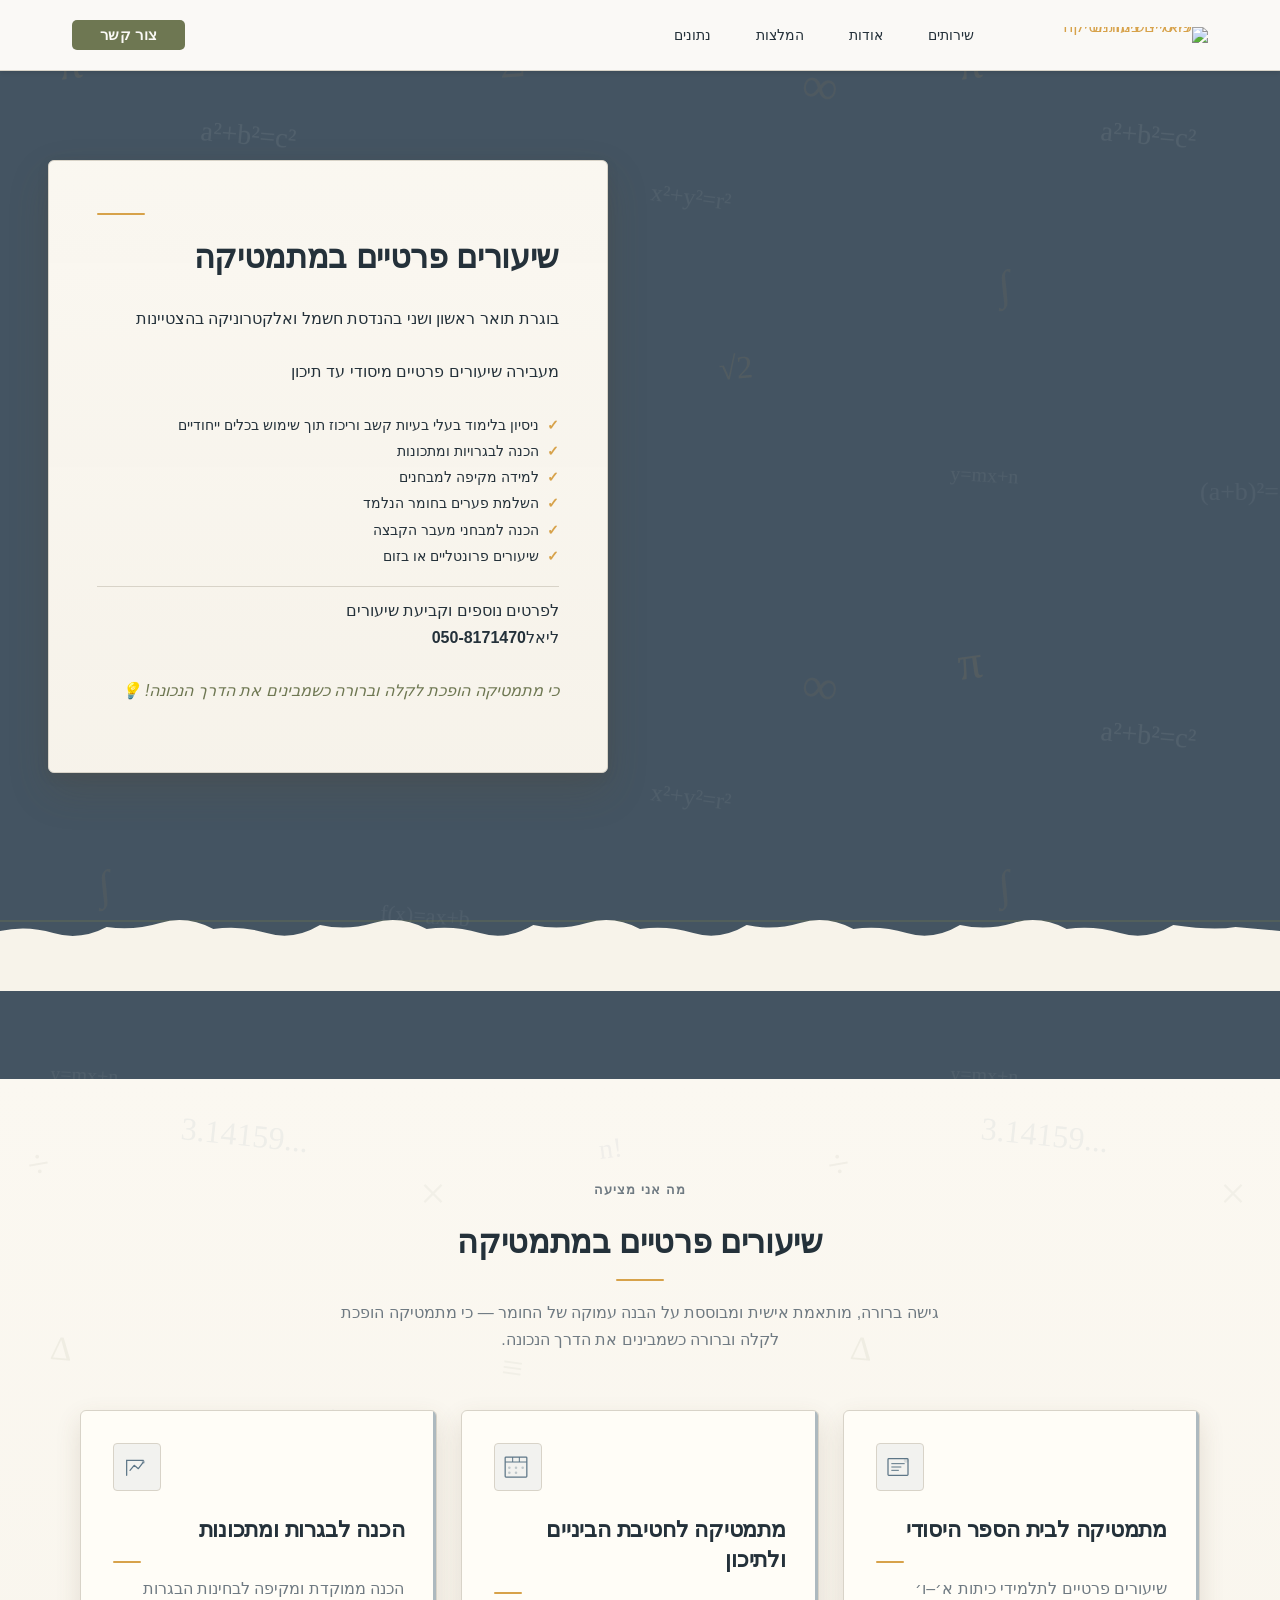
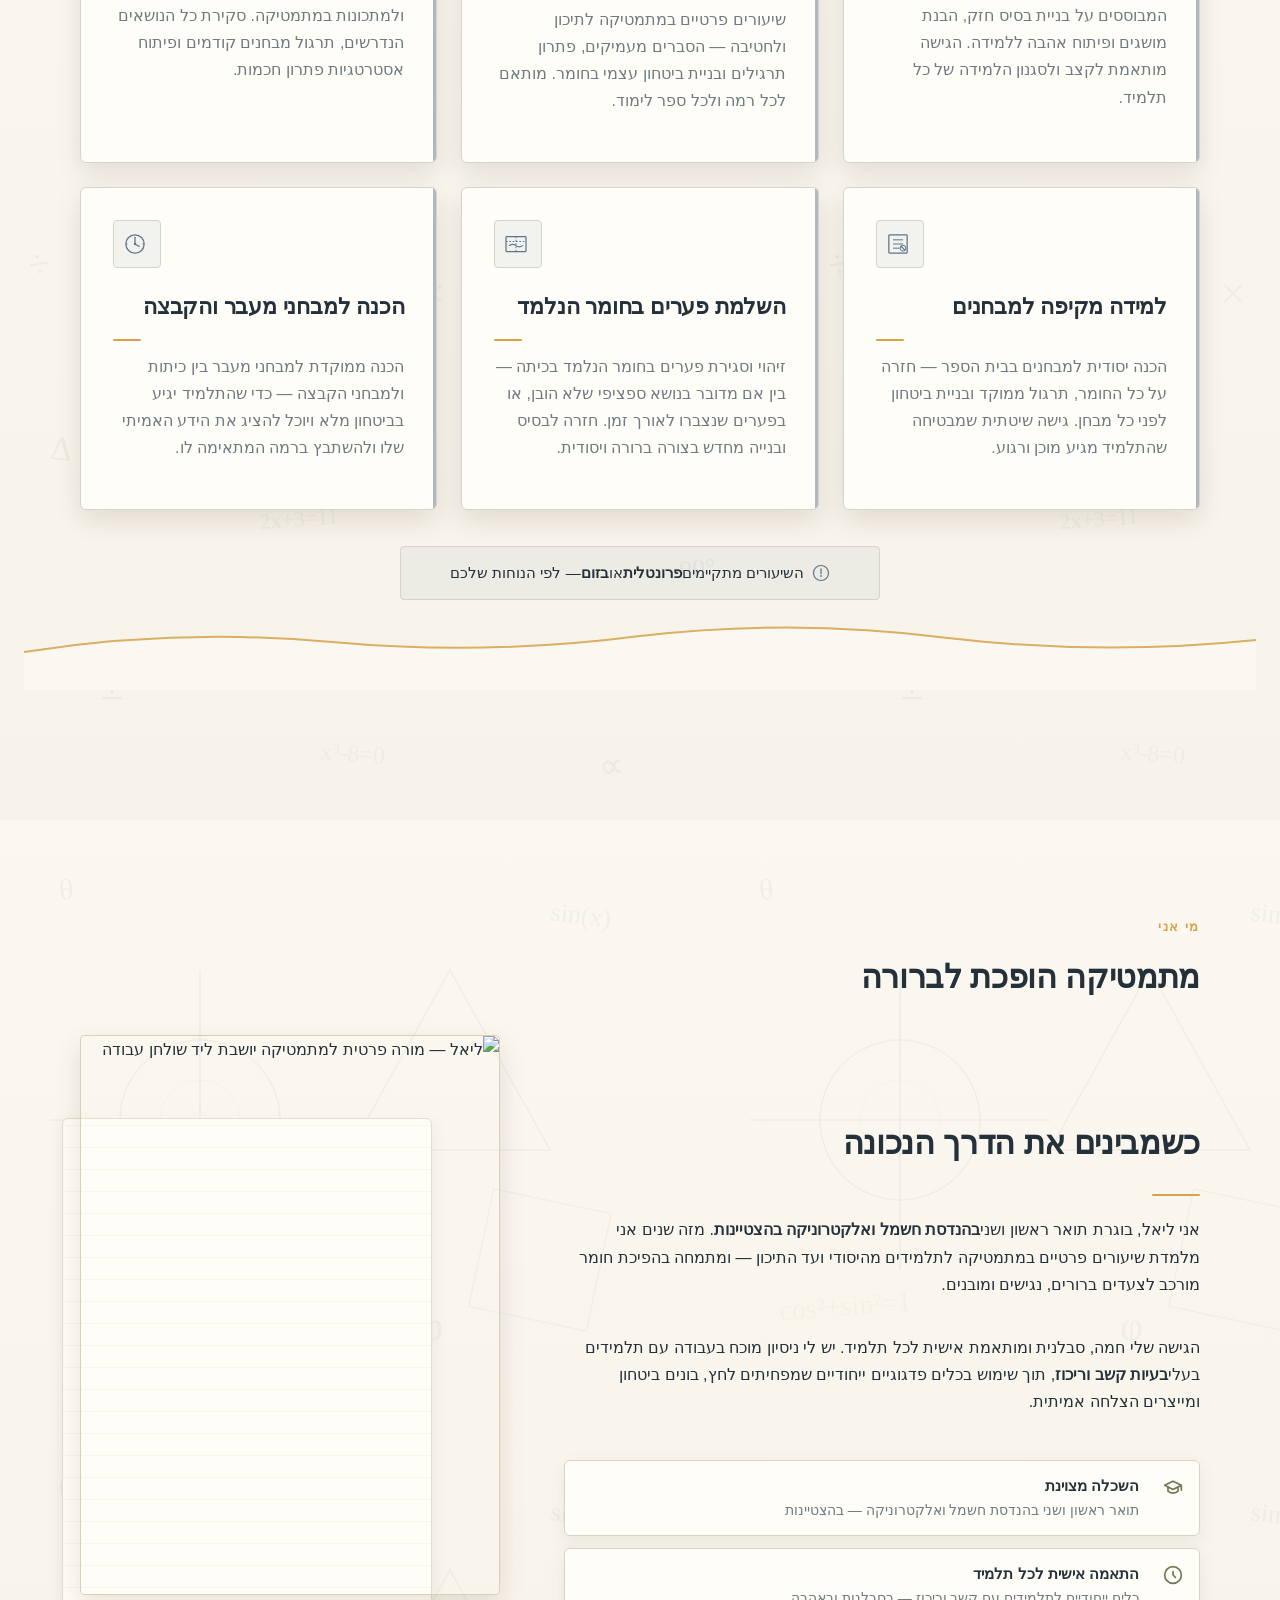
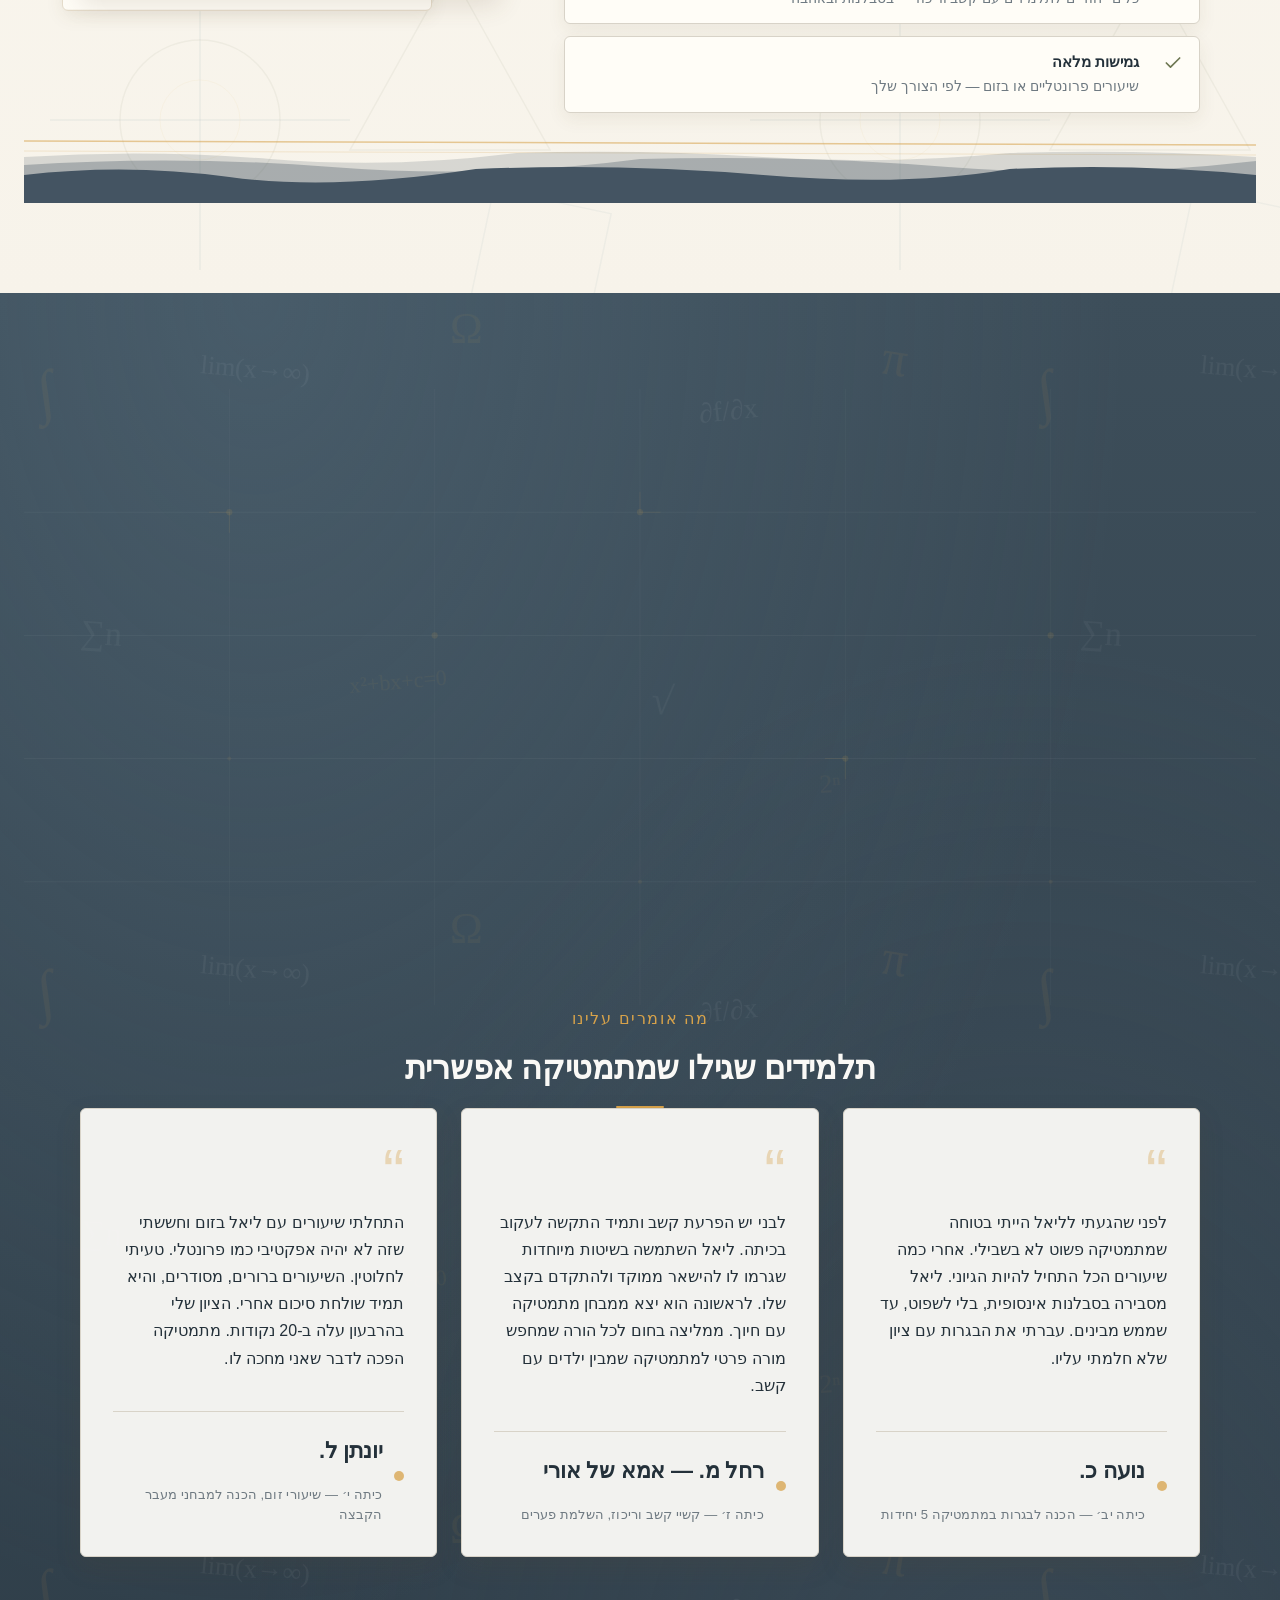
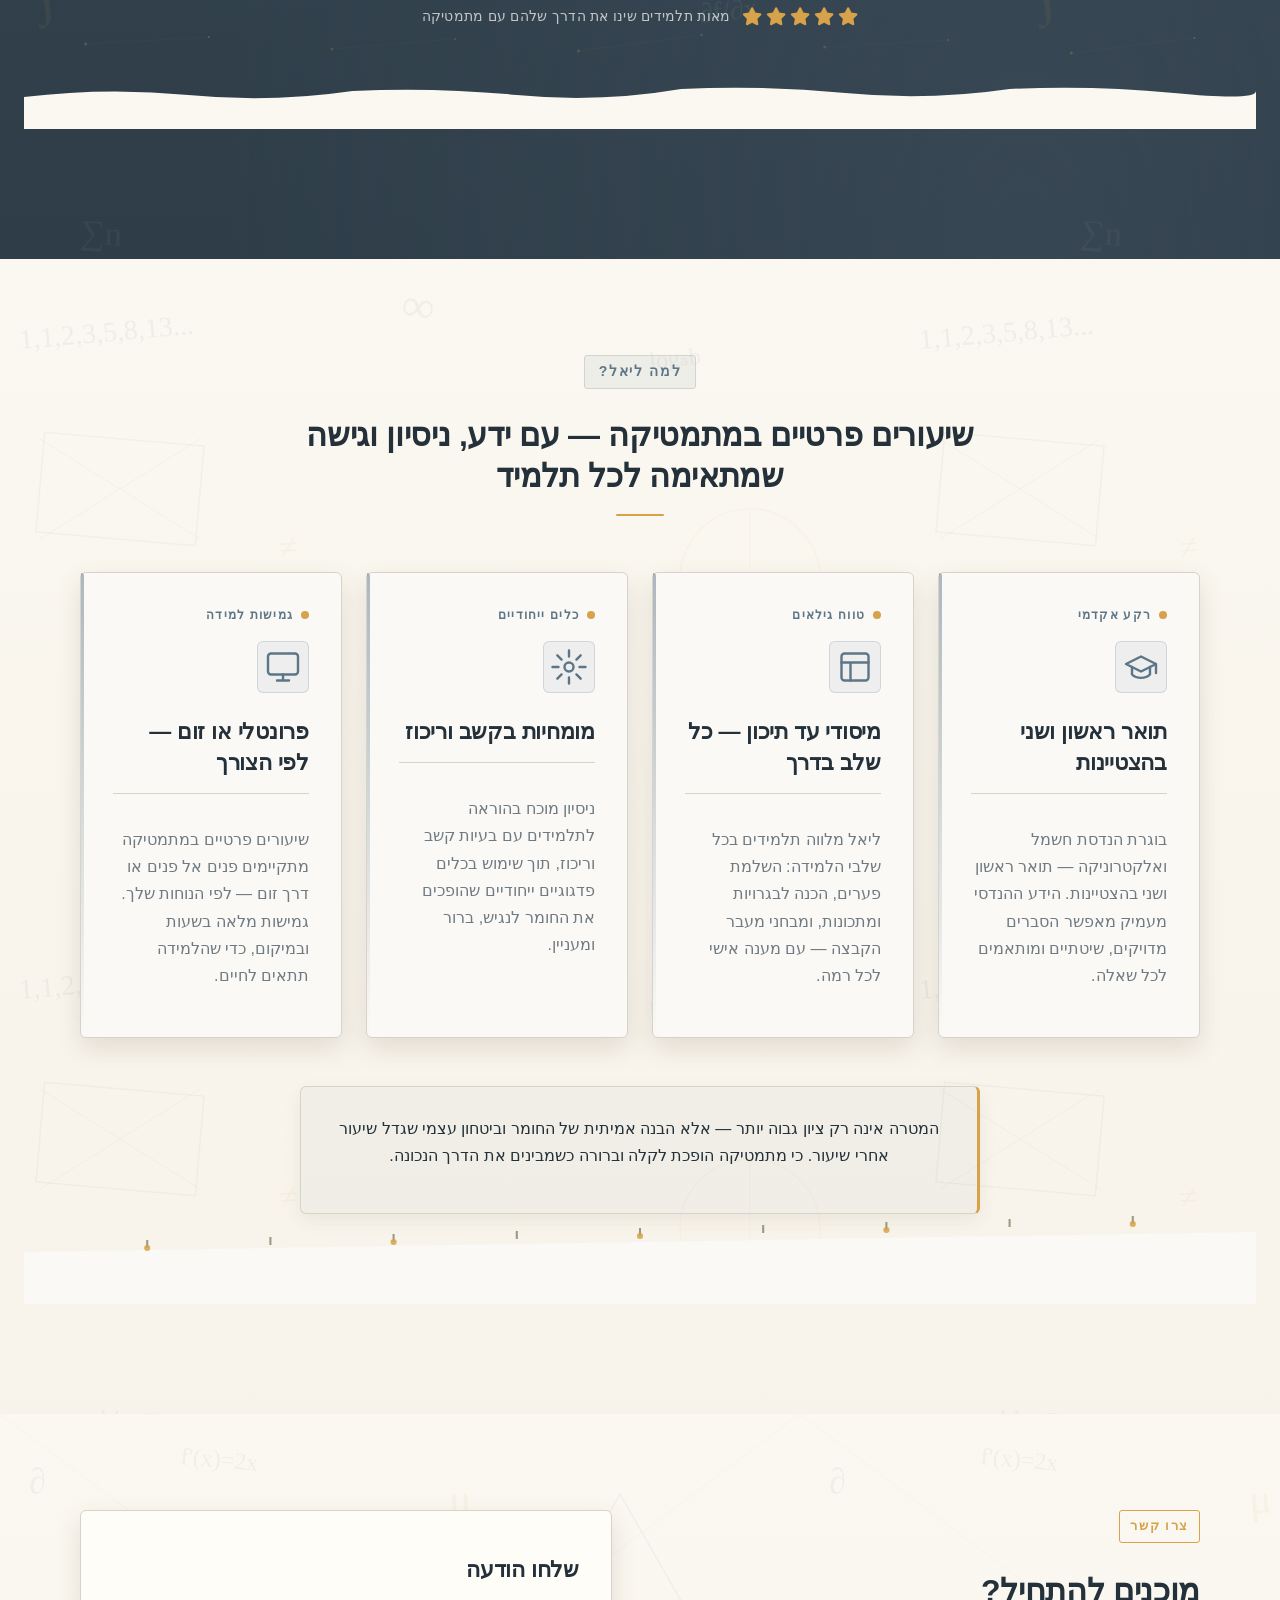
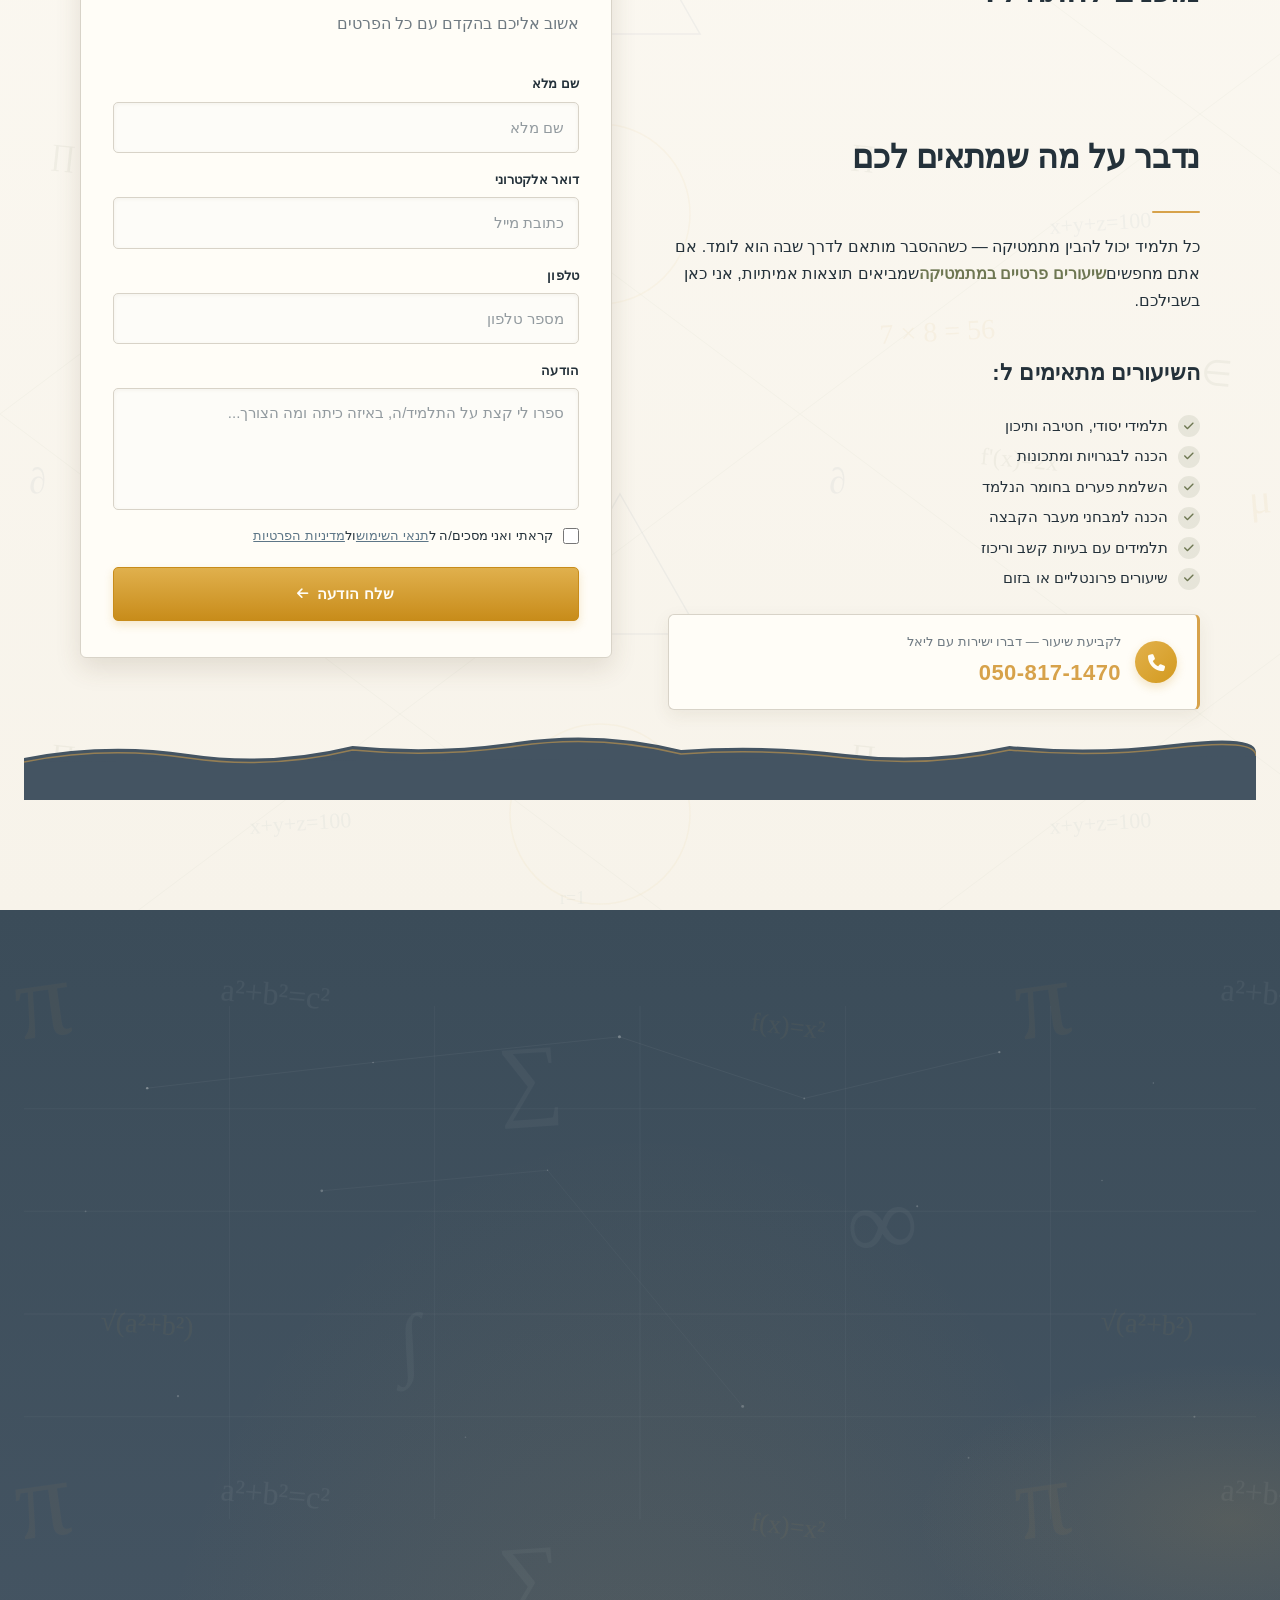
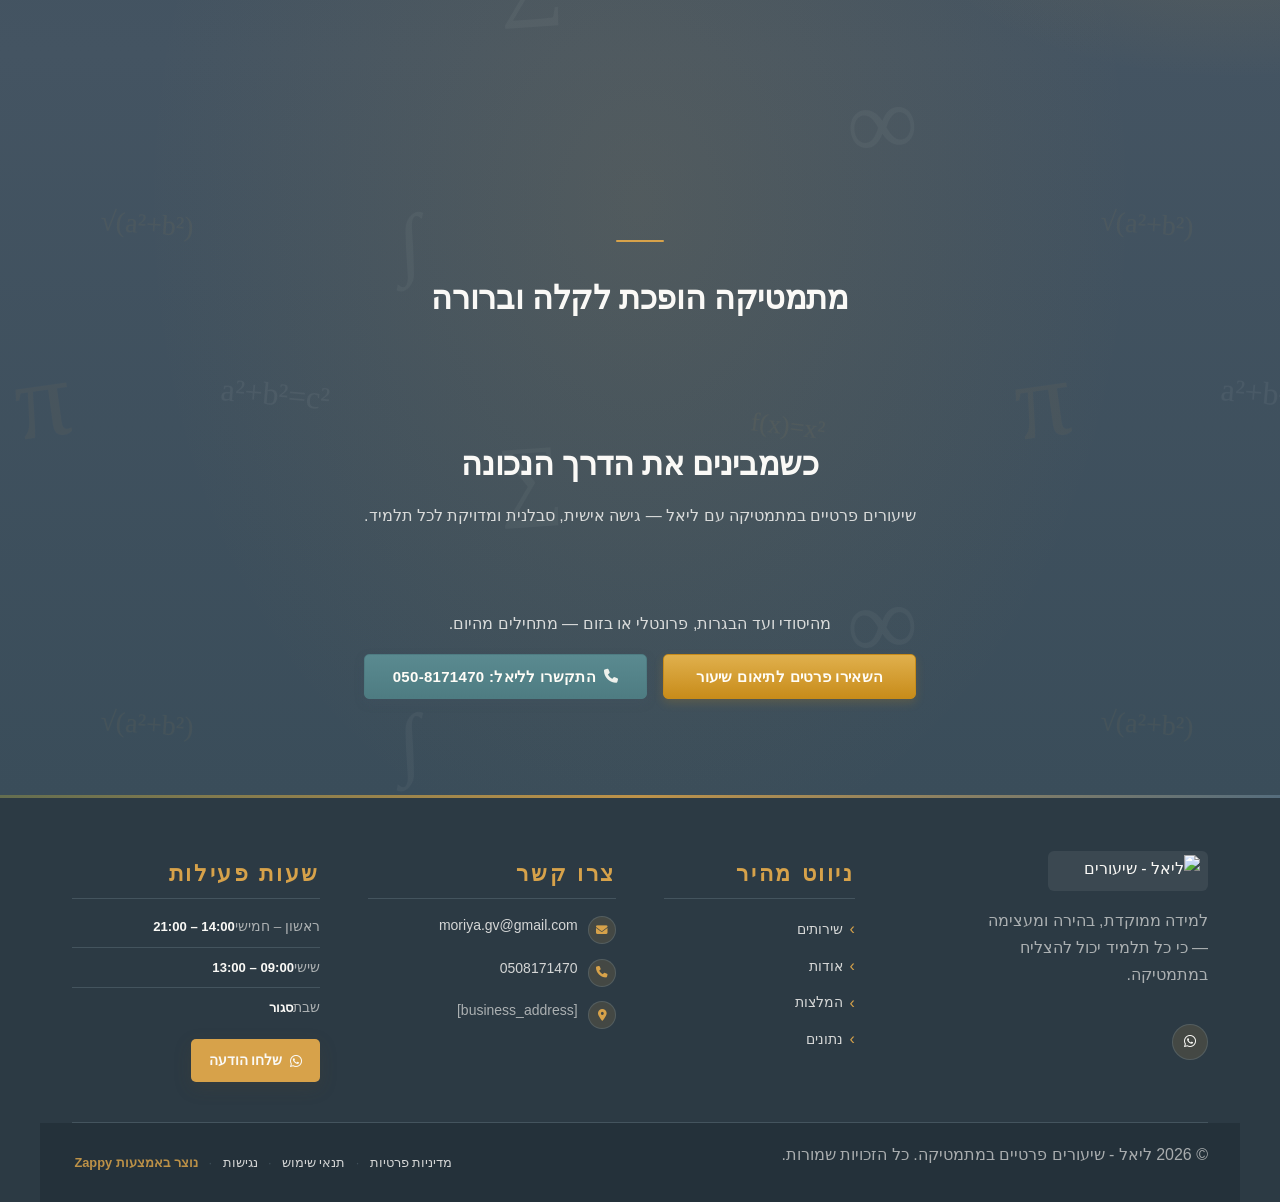
==== commit 002813d0: "Background sync: Progressive GitHub Sync" ====
--- a/public/index.html
+++ b/public/index.html
@@ -1 +1 @@
-<!doctype html><html dir="rtl" lang="he"><head><meta charset="UTF-8"><meta content="width=device-width,initial-scale=1" name="viewport"><meta content="index, follow" name="robots"><title>שיעורים פרטיים במתמטיקה — ליאל - שיעורים פרטיים במתמטיקה</title><meta content="Liel is a private math tutor holding a Bachelor&#39;s and Master&#39;s degree in Electrical and Electronics Engineering with distinction. She specializes in teaching ma" name="description"><meta content="שיעורים פרטיים במתמטיקה, שיעורים פרטיים במתמטיקה לתיכון, מורה פרטי למתמטיקה לבגרות, שיעורי מתמטיקה לילדים עם הפרעות קשב" name="keywords"><link href="/assets/favicon.ico" rel="icon" type="image/x-icon"><link href="/assets/favicon-16x16.png" rel="icon" type="image/png" sizes="16x16"><link href="/assets/favicon-32x32.png" rel="icon" type="image/png" sizes="32x32"><link href="/assets/favicon-48x48.png" rel="icon" type="image/png" sizes="48x48"><link href="/assets/favicon-192x192.png" rel="icon" type="image/png" sizes="192x192"><link href="/assets/favicon-512x512.png" rel="icon" type="image/png" sizes="512x512"><link href="/assets/apple-touch-icon.png" rel="apple-touch-icon"><script>!function(){"use strict";var t="4ee3ceda-202e-480a-abbb-324455dd74d5",e="https://api.zappy5.com/api/analytics/track",a=18e5,n=2592e6,o=!0,i=!0,r=!0;var s=function(){var e="zappy_visitor_"+t,a=null;try{if(a=localStorage.getItem(e)){var o=JSON.parse(a),i=Date.now();if(i-o.created<n)return o.lastSeen=i,localStorage.setItem(e,JSON.stringify(o)),o.id}}catch(t){console.warn("Zappy Analytics: LocalStorage not available")}var r="zv_"+Date.now()+"_"+Math.random().toString(36).substr(2,9);try{localStorage.setItem(e,JSON.stringify({id:r,created:Date.now(),lastSeen:Date.now()}))}catch(t){}return r}(),c=function(){var e="zappy_session_"+t,n=null;try{if(n=sessionStorage.getItem(e)){var o=JSON.parse(n),i=Date.now();if(i-o.timestamp<a)return o.timestamp=i,sessionStorage.setItem(e,JSON.stringify(o)),o.id}}catch(t){console.warn("Zappy Analytics: SessionStorage not available")}var r="zs_"+Date.now()+"_"+Math.random().toString(36).substr(2,9);try{sessionStorage.setItem(e,JSON.stringify({id:r,timestamp:Date.now()}))}catch(t){}return r}();function l(a,n){n=n||{};var o={website_id:t,event_type:a,page_path:window.location.pathname,referrer:document.referrer||"direct",visitor_id:s,session_id:c,metadata:n};if(navigator.sendBeacon){var i=new Blob([JSON.stringify(o)],{type:"application/json"});navigator.sendBeacon(e,i)}else fetch(e,{method:"POST",headers:{"Content-Type":"application/json"},body:JSON.stringify(o),keepalive:!0}).catch(function(t){console.warn("Zappy Analytics: Failed to track event",t)})}o&&l("pageview",{title:document.title,url:window.location.href}),i&&document.addEventListener("click",function(t){var e=t.target;if("BUTTON"===e.tagName||e.closest("button")){var a="BUTTON"===e.tagName?e:e.closest("button");l("click",{element:"button",text:a.textContent.trim().substring(0,100),id:a.id||null,class:a.className||null})}else if("A"===e.tagName||e.closest("a")){var n="A"===e.tagName?e:e.closest("a");l("navigation",{element:"link",text:n.textContent.trim().substring(0,100),href:n.href,external:n.hostname!==window.location.hostname})}},!0),r&&document.addEventListener("submit",function(t){var e=t.target;l("form_submit",{form_id:e.id||null,form_name:e.name||null,form_action:e.action||null,form_method:e.method||"GET"})},!0);var d=Date.now();window.addEventListener("beforeunload",function(){l("page_unload",{time_on_page:Math.floor((Date.now()-d)/1e3),page_path:window.location.pathname})}),window.zappyAnalytics={track:l,getVisitorId:function(){return s},getSessionId:function(){return c}}}()</script><meta content="שיעורים פרטיים במתמטיקה — ליאל - שיעורים פרטיים במתמטיקה" property="og:title"><meta content="Liel is a private math tutor holding a Bachelor's and Master's degree in Electrical and Electronics Engineering with distinction. She specializes in teaching ma" property="og:description"><meta content="website" property="og:type"><meta content="he_IL" property="og:locale"><meta content="summary_large_image" name="twitter:card"><meta content="שיעורים פרטיים במתמטיקה — ליאל - שיעורים פרטיים במתמטיקה" name="twitter:title"><meta content="Liel is a private math tutor holding a Bachelor's and Master's degree in Electrical and Electronics Engineering with distinction. She specializes in teaching ma" name="twitter:description"><link href="https://cdnjs.cloudflare.com/ajax/libs/font-awesome/6.4.0/css/all.min.css" rel="stylesheet"><link href="/assets/favicon.ico" rel="icon" type="image/x-icon"><link href="/assets/favicon-16x16.png" rel="icon" type="image/png" sizes="16x16"><link href="/assets/favicon-32x32.png" rel="icon" type="image/png" sizes="32x32"><link href="/assets/favicon-48x48.png" rel="icon" type="image/png" sizes="48x48"><link href="/assets/favicon-192x192.png" rel="icon" type="image/png" sizes="192x192"><link href="/assets/favicon-512x512.png" rel="icon" type="image/png" sizes="512x512"><link href="/assets/apple-touch-icon.png" rel="apple-touch-icon"><link href="https://cdn.jsdelivr.net/npm/vanilla-cookieconsent@3/dist/cookieconsent.css" rel="stylesheet"><script src="https://cdn.jsdelivr.net/npm/vanilla-cookieconsent@3/dist/cookieconsent.umd.js"></script><script src="https://cdn.jsdelivr.net/gh/mickidum/acc_toolbar/acctoolbar/acctoolbar.min.js"></script><link href="/styles.css" rel="stylesheet"><style id="zappy-dropdown-submenu-styles">#navMenu li:has(.sub-menu),.nav-menu li:has(.sub-menu),.navbar li:has(.sub-menu),nav li:has(.sub-menu){position:relative}#navMenu .sub-menu,.nav-menu .sub-menu,.navbar .sub-menu,nav .sub-menu{display:block!important;position:absolute!important;top:100%;left:0;min-width:220px;background:#fff;border-radius:8px;box-shadow:0 8px 25px rgba(0,0,0,.15);padding:8px 0;opacity:0;visibility:hidden;transform:translateY(10px);transition:all .3s ease;z-index:1000;list-style:none;pointer-events:none}#navMenu li:hover>.sub-menu,.nav-menu li:hover>.sub-menu,.navbar li:hover>.sub-menu,nav li:hover>.sub-menu{opacity:1!important;visibility:visible!important;transform:translateY(0)!important;pointer-events:auto!important}.sub-menu li{list-style:none;margin:0;padding:0}.sub-menu a{display:block!important;padding:10px 16px!important;color:var(--text-dark,#333)!important;font-weight:500;text-decoration:none;white-space:nowrap;transition:background-color .2s}.sub-menu a:hover{background-color:#f5f5f5}[dir=rtl] .nav-menu .sub-menu,[dir=rtl] .navbar .sub-menu,[dir=rtl] nav .sub-menu,html[lang=ar] .nav-menu .sub-menu,html[lang=ar] .navbar .sub-menu,html[lang=ar] nav .sub-menu,html[lang=he] .nav-menu .sub-menu,html[lang=he] .navbar .sub-menu,html[lang=he] nav .sub-menu{left:auto!important;right:0!important}.sub-menu:empty,.sub-menu:not(:has(li)):not(:has(> a)),.sub-menu:not(:has(li:not(.zappy-hidden-menu-item))):not(:has(> a)){display:none!important;opacity:0!important;visibility:hidden!important;pointer-events:none!important}li:has(.menu-group-title):hover>.sub-menu{opacity:1!important;visibility:visible!important;transform:translateY(0)!important;pointer-events:auto!important}#navMenu>li>.menu-group-title,.nav-menu>li>.menu-group-title{display:inline-block;padding:.5rem 1rem;cursor:default;user-select:none}@media (max-width:768px){#navMenu .sub-menu,.nav-menu .sub-menu,.navbar .sub-menu,nav .sub-menu{position:static!important;transform:none!important;box-shadow:none!important;background:0 0!important;max-height:0;overflow:hidden;opacity:0;visibility:hidden;transition:max-height .3s ease,opacity .3s ease;padding:0!important;border-radius:0!important}.sub-menu.mobile-expanded{max-height:60vh!important;overflow-y:auto!important;opacity:1!important;visibility:visible!important;padding:8px 0 8px 16px!important}[dir=rtl] .sub-menu.mobile-expanded,html[lang=he] .sub-menu.mobile-expanded{padding:8px 16px 8px 0!important}#navMenu li:hover>.sub-menu,.nav-menu li:hover>.sub-menu,.navbar li:hover>.sub-menu,nav li:hover>.sub-menu{opacity:0;visibility:hidden;pointer-events:none}#navMenu li>.sub-menu.mobile-expanded,.nav-menu li>.sub-menu.mobile-expanded,.navbar li>.sub-menu.mobile-expanded,nav li>.sub-menu.mobile-expanded{opacity:1!important;visibility:visible!important;pointer-events:auto!important}#navMenu li:has(.sub-menu),.nav-menu li:has(.sub-menu),.navbar li:has(.sub-menu),nav li:has(.sub-menu){display:flex!important;flex-wrap:wrap!important;align-items:center!important;position:relative!important;min-height:44px!important}#navMenu li:has(.sub-menu)>a,.nav-menu li:has(.sub-menu)>a,.navbar li:has(.sub-menu)>a,nav li:has(.sub-menu)>a{flex:1!important;min-width:0!important}#navMenu li:has(.sub-menu)>.menu-group-title,.nav-menu li:has(.sub-menu)>.menu-group-title,.navbar li:has(.sub-menu)>.menu-group-title,nav li:has(.sub-menu)>.menu-group-title{flex:1!important;min-width:0!important;padding:0!important;line-height:inherit!important}#navMenu li:has(.sub-menu)>.sub-menu,.nav-menu li:has(.sub-menu)>.sub-menu,.navbar li:has(.sub-menu)>.sub-menu,nav li:has(.sub-menu)>.sub-menu{flex-basis:100%!important;width:100%!important}#navMenu li:has(.sub-menu)>a [class*=arrow],#navMenu li:has(.sub-menu)>a [class*=chevron],.nav-menu li:has(.sub-menu)>a .fa-angle-down,.nav-menu li:has(.sub-menu)>a .fa-chevron-down,.nav-menu li:has(.sub-menu)>a [class*=arrow],.nav-menu li:has(.sub-menu)>a [class*=chevron],nav li:has(.sub-menu)>a [class*=arrow],nav li:has(.sub-menu)>a [class*=chevron]{display:none!important;visibility:hidden!important}.mobile-submenu-toggle{display:flex!important;align-items:center!important;justify-content:center!important;width:44px!important;height:auto!important;background:0 0!important;border:none!important;cursor:pointer!important;color:var(--text-dark)!important;position:static!important;flex-shrink:0!important;align-self:stretch!important;z-index:2!important;padding:0!important;margin:0!important}.mobile-submenu-toggle::after{content:''!important;width:0!important;height:0!important;border-left:6px solid transparent!important;border-right:6px solid transparent!important;border-top:7px solid currentColor!important;transition:transform .3s ease!important}.mobile-submenu-toggle.expanded::after{transform:rotate(180deg)!important}.sub-menu a{padding:10px 0!important;display:block!important;color:var(--text-dark)!important}.navbar .sub-menu li a,.zappy-products-dropdown .sub-menu a,nav.navbar .sub-menu li a{color:var(--text-dark)!important}}@media (min-width:769px){.mobile-submenu-toggle{display:none!important}}</style><style id="mobile-lang-menu-deployed-css">@media (max-width:768px){.lang-switcher,.nav-container .lang-switcher,.nav-cta-container .lang-switcher,.nav-ecommerce-icons .lang-switcher,.nav-icons-left .lang-switcher,.navbar .lang-switcher,.navbar .nav-cta-container .lang-switcher{display:none!important}.mobile-lang-menu{width:100%;border-top:1px solid rgba(128,128,128,.2);padding:8px 0 0 0;margin-top:8px}.mobile-lang-toggle{display:flex!important;align-items:center;justify-content:space-between;width:100%;padding:12px 16px;background:0 0;border:none;cursor:pointer;font-size:15px;color:inherit;font-family:inherit}.mobile-lang-toggle::after{content:'';display:inline-block;width:8px;height:8px;border-right:2px solid currentColor;border-bottom:2px solid currentColor;transform:rotate(45deg);transition:transform .3s ease;margin-left:8px}.mobile-lang-toggle.expanded::after{transform:rotate(-135deg)}.mobile-lang-options{max-height:0;overflow:hidden;transition:max-height .3s ease}.mobile-lang-options.expanded{max-height:300px}.mobile-lang-option{display:flex!important;align-items:center;gap:10px;padding:10px 24px;text-decoration:none;color:inherit;font-size:14px;font-family:inherit}.mobile-lang-option:hover{background:rgba(128,128,128,.1)}.mobile-lang-option.active{font-weight:600;opacity:.7;pointer-events:none}.mobile-lang-option img{width:20px;height:20px;border-radius:50%}}@media (min-width:769px){.mobile-lang-menu{display:none!important}}</style><style id="zappy-widget-visibility">#mic-access-tool-box,#mic-access-tool-general-button,#mic-init-access-tool #mic-access-tool-box,#mic-init-access-tool #mic-access-tool-general-button,#mic-init-access-tool .mic-access-tool-general-button,._access-icon,._access-menu,.mic-access-tool-box,.mic-access-tool-general-button,div[id*=mic-access-tool-box]{display:none!important;visibility:hidden!important;opacity:0!important;pointer-events:none!important}</style></head><body><nav class="navbar" dir="rtl"><button class="mobile-toggle" aria-label="Menu" id="mobileToggle"><svg viewBox="0 0 24 24" fill="none" height="24" width="24" class="hamburger-icon"><path d="M3 12h18M3 6h18M3 18h18" stroke="currentColor" stroke-width="2" stroke-linecap="round"></path></svg><svg viewBox="0 0 24 24" fill="none" height="24" width="24" class="close-icon" style="display:none"><path d="M18 6L6 18M6 6l12 12" stroke="currentColor" stroke-width="2" stroke-linecap="round"></path></svg></button><button class="phone-header-btn" aria-label="Call" data-phone="0508171470"><svg viewBox="0 0 24 24" fill="currentColor" height="20" width="20"><path d="M22 16.92v3a2 2 0 0 1-2.18 2 19.79 19.79 0 0 1-8.63-3.07 19.5 19.5 0 0 1-6-6 19.79 19.79 0 0 1-3.07-8.67A2 2 0 0 1 4.11 2h3a2 2 0 0 1 2 1.72 12.84 12.84 0 0 0 .7 2.81 2 2 0 0 1-.45 2.11L8.09 9.91a16 16 0 0 0 6 6l1.27-1.27a2 2 0 0 1 2.11-.45 12.84 12.84 0 0 0 2.81.7A2 2 0 0 1 22 16.92z"></path></svg></button><div class="nav-container"><div class="nav-right-group"><div class="nav-brand"><a href="/" class="logo-link"><img alt="ליאל - שיעורים פרטיים במתמטיקה" src="/assets/business-logo.webp" class="logo"></a></div><ul class="nav-menu" id="navMenu"><li><a href="#services">שירותים</a></li><li><a href="#about">אודות</a></li><li><a href="#testimonials">המלצות</a></li><li><a href="#stats">נתונים</a></li></ul></div><div class="nav-cta-container"><a href="#contact" class="nav-cta-btn">צור קשר</a></div></div></nav><script>window.addEventListener("load",function(){const e=document.querySelector(".navbar, nav, header");if(!e)return void console.log("[Navbar] Navbar element not found");let t=document.getElementById("mobileToggle")||document.querySelector(".mobile-toggle")||document.querySelector(".hamburger")||document.querySelector(".hamburger-menu")||document.querySelector(".menu-toggle")||document.querySelector(".burger-menu")||document.querySelector('[aria-label="Menu"]')||document.querySelector('[aria-label="תפריט"]');const o=document.querySelector(".phone-header-btn"),n=window.getComputedStyle(e);let r=n.backgroundColor;if(console.log("[Navbar] Initial navbar background:",r),"transparent"===r||"rgba(0, 0, 0, 0)"===r||r.startsWith("rgba")&&r.includes(", 0)")){const e=n.backgroundImage;if(e&&"none"!==e)console.log("[Navbar] Navbar has background image/gradient, using dark text"),r="rgb(240, 240, 240)";else{const e=window.getComputedStyle(document.body).backgroundColor;console.log("[Navbar] Navbar transparent, using body background:",e),r=e}}const i=r.match(/\d+/g);if(i&&i.length>=3){const e=(.299*parseInt(i[0])+.587*parseInt(i[1])+.114*parseInt(i[2]))/255;console.log("[Navbar] Mobile button colors preserved from Claude CSS (luminance:",e.toFixed(2)+")");const n=document.createElement("style");n.id="zappy-mobile-nav-fix";document.documentElement.lang;document.documentElement.dir,n.textContent='\n        /* Hide mobile buttons on desktop, show only on mobile */\n        @media (min-width: 769px) {\n          .mobile-toggle,\n          .phone-header-btn {\n            display: none !important;\n          }\n        }\n        \n        /* Show and position mobile buttons correctly on mobile */\n        @media (max-width: 768px) {\n          .mobile-toggle,\n          .phone-header-btn {\n            position: absolute !important;\n            top: 50% !important;\n            transform: translateY(-50%) !important;\n            z-index: 1001 !important;\n            display: flex !important;\n            align-items: center !important;\n            justify-content: center !important;\n            width: 36px !important;\n            height: 36px !important;\n            border-radius: 50% !important;\n            border: none !important;\n            cursor: pointer !important;\n            padding: 6px !important;\n            background: none !important;\n            color: var(--nav-text, var(--text-dark)) !important;\n          }\n          \n          /* LTR positioning (default): hamburger LEFT, phone RIGHT */\n          html:not([dir="rtl"]):not([lang="he"]):not([lang="ar"]) .mobile-toggle,\n          html[dir="ltr"] .mobile-toggle {\n            left: 12px !important;\n            right: auto !important;\n          }\n          html:not([dir="rtl"]):not([lang="he"]):not([lang="ar"]) .phone-header-btn,\n          html[dir="ltr"] .phone-header-btn {\n            right: 12px !important;\n            left: auto !important;\n          }\n          \n          /* RTL positioning: hamburger RIGHT, phone LEFT */\n          html[dir="rtl"] .mobile-toggle,\n          html[lang="he"] .mobile-toggle,\n          html[lang="ar"] .mobile-toggle {\n            right: 12px !important;\n            left: auto !important;\n          }\n          html[dir="rtl"] .phone-header-btn,\n          html[lang="he"] .phone-header-btn,\n          html[lang="ar"] .phone-header-btn {\n            left: 12px !important;\n            right: auto !important;\n          }\n          \n          /* CRITICAL: Ensure nav-container has min-height on mobile */\n          /* All children are positioned absolutely/fixed on mobile, so height:auto collapses to 0 */\n          .nav-container {\n            min-height: 70px !important;\n            position: relative !important;\n          }\n          \n          /* Ensure SVG icons are properly sized and inherit color */\n          .mobile-toggle svg,\n          .phone-header-btn svg {\n            width: 24px !important;\n            height: 24px !important;\n            /* Don\'t force display - let JavaScript control hamburger/close toggle */\n          }\n          \n          /* Reset nav-cta-container on mobile - remove desktop box-shadow/padding */\n          /* that creates a visible ghost box when CTA button is hidden */\n          .nav-cta-container {\n            box-shadow: none !important;\n            padding: 0 !important;\n          }\n          \n          /* Hide nav-cta-container entirely on mobile when there\'s no lang-switcher */\n          /* (only the CTA button is inside, and it\'s hidden on mobile) */\n          .nav-cta-container:not(:has(.lang-switcher)) {\n            display: none !important;\n          }\n          \n          /* CRITICAL: Prevent hero image fade gradient from bleeding over headline text */\n          /* The .image-fade-gradient has bottom: -30px (extends below parent) */\n          /* On mobile stacked layout, this overlaps the h1 text below the image */\n          .hero-image-column {\n            overflow: hidden !important;\n          }\n          .image-fade-gradient {\n            bottom: 0 !important;\n          }\n          \n          /* Hide desktop language switcher on mobile - hamburger menu handles it */\n          /* High specificity to override stored CSS */\n          .lang-switcher,\n          .nav-cta-container .lang-switcher,\n          .nav-container .lang-switcher,\n          .navbar .lang-switcher,\n          .navbar .nav-cta-container .lang-switcher {\n            display: none !important;\n          }\n        }\n      ';const r=document.getElementById("zappy-mobile-nav-fix");r&&r.remove(),document.head.appendChild(n),console.log("[Navbar] Critical CSS injected for mobile nav positioning");const l=window.innerWidth<=768;if(t){const e=t.querySelector(".hamburger-icon"),o=t.querySelector(".close-icon");e&&(e.style.setProperty("width","24px","important"),e.style.setProperty("height","24px","important"),e.style.setProperty("display","block","important")),o&&(o.style.setProperty("width","24px","important"),o.style.setProperty("height","24px","important"),o.style.setProperty("display","none","important")),l?(t.style.setProperty("position","absolute","important"),t.style.setProperty("top","50%","important"),t.style.setProperty("transform","translateY(-50%)","important"),t.style.setProperty("z-index","1001","important"),t.style.removeProperty("left"),t.style.removeProperty("right"),console.log("[Navbar] Mobile toggle positioning applied (mobile viewport)")):(t.style.removeProperty("position"),t.style.removeProperty("top"),t.style.removeProperty("transform"),t.style.removeProperty("z-index"),t.style.removeProperty("left"),t.style.removeProperty("right"),console.log("[Navbar] Desktop viewport - cleared mobile toggle inline positioning"))}if(o){const e=o.querySelector("svg");e&&(e.style.width="24px",e.style.height="24px",e.setAttribute("width","24"),e.setAttribute("height","24")),l?(o.style.setProperty("position","absolute","important"),o.style.setProperty("top","50%","important"),o.style.setProperty("transform","translateY(-50%)","important"),o.style.setProperty("z-index","1001","important"),o.style.removeProperty("left"),o.style.removeProperty("right"),console.log("[Navbar] Phone button positioning applied (mobile viewport)")):(o.style.removeProperty("position"),o.style.removeProperty("top"),o.style.removeProperty("transform"),o.style.removeProperty("z-index"),o.style.removeProperty("left"),o.style.removeProperty("right"),console.log("[Navbar] Desktop viewport - cleared phone button inline positioning"))}}else console.log("[Navbar] Could not parse background color:",r);t=document.getElementById("mobileToggle")||document.querySelector(".mobile-toggle")||document.querySelector(".hamburger")||document.querySelector(".hamburger-menu")||document.querySelector(".menu-toggle")||document.querySelector(".burger-menu")||document.querySelector('[aria-label="Menu"]')||document.querySelector('[aria-label="תפריט"]');const l=document.getElementById("navMenu")||document.querySelector(".nav-menu")||document.querySelector(".nav-links")||document.querySelector("nav ul:not(.submenu)");if(!t||!l)return void console.log("[Navbar] Mobile toggle or menu not found:",{toggle:!!t,menu:!!l});l.id||(l.id="navMenu"),console.log("[Navbar] Initializing mobile menu...");const a=t.cloneNode(!0);t.parentNode.replaceChild(a,t),a.addEventListener("click",function(e){e.preventDefault(),e.stopPropagation();const t=this.querySelector(".hamburger-icon"),o=this.querySelector(".close-icon");l.classList.contains("active")?(l.classList.remove("active"),t&&t.style.setProperty("display","block","important"),o&&o.style.setProperty("display","none","important"),document.body.style.overflow="",console.log("[Navbar] Menu closed")):(l.classList.add("active"),t&&t.style.setProperty("display","none","important"),o&&o.style.setProperty("display","block","important"),document.body.style.overflow="hidden",console.log("[Navbar] Menu opened"))}),l.querySelectorAll("a").forEach(function(e){e.addEventListener("click",function(){if("#"===this.getAttribute("href"))return;const e=a.querySelector(".hamburger-icon"),t=a.querySelector(".close-icon");l.classList.remove("active"),e&&e.style.setProperty("display","block","important"),t&&t.style.setProperty("display","none","important"),document.body.style.overflow="",console.log("[Navbar] Menu closed (link clicked)")})});var s=l.querySelectorAll(".dropdown-toggle");s.forEach(function(e){e.addEventListener("click",function(e){e.preventDefault(),e.stopPropagation();var t=this.closest(".nav-dropdown");t&&(t.parentNode.querySelectorAll(".nav-dropdown.open").forEach(function(e){e!==t&&e.classList.remove("open")}),t.classList.toggle("open"),console.log("[Navbar] Dropdown toggled:",t.classList.contains("open")?"open":"closed"))})}),document.addEventListener("click",function(e){e.target.closest(".nav-dropdown")||document.querySelectorAll(".nav-dropdown.open").forEach(function(e){e.classList.remove("open")})}),console.log("[Navbar] Dropdown handlers initialized for "+s.length+" dropdowns"),o&&o.addEventListener("click",function(){const e=document.querySelectorAll('a[href^="tel:"]'),t=e.length>0?e[0].getAttribute("href").replace("tel:",""):"0508171470";window.location.href="tel:"+t,console.log("[Navbar] Phone button clicked")}),console.log("[Navbar] Mobile menu initialized successfully");const p=function(){const e=document.querySelector(".whatsapp-float");e&&(window.innerWidth>=769?(e.style.setProperty("display","none","important"),e.style.setProperty("visibility","hidden","important"),e.style.setProperty("opacity","0","important"),e.style.setProperty("pointer-events","none","important"),console.log("[WhatsApp] Button hidden on desktop")):(e.style.removeProperty("display"),e.style.removeProperty("visibility"),e.style.removeProperty("opacity"),e.style.removeProperty("pointer-events"),console.log("[WhatsApp] Button visible on mobile")))};let c;p(),window.addEventListener("resize",function(){clearTimeout(c),c=setTimeout(p,100)})})</script><main><section class="index-hero-section" data-layout-spec="בית-hero" dir="rtl" id="hero" data-hero-type="fullscreen-scrim" data-zappy-content-align="center-left"><div class="index-hero-bg"></div><div class="index-hero-scrim" aria-hidden="true"></div><div class="index-hero-container" data-zappy-align-target="true"><article class="index-hero-card"><div class="index-hero-accent-line" aria-hidden="true"></div><div class="index-hero-tutor-photo" aria-hidden="false"><div data-element-id="img-1775718109255-uc3hkdxua" data-element-type="image" data-zappy-wrapper-margins-applied="true" data-zappy-zoom-clip="true" data-zappy-zoom-wrapper="true" data-zappy-zoom-wrapper-height="1px" data-zappy-zoom-wrapper-width="1px" data-zappy-zoom-wrapper-width-mode="px" style="position:relative !important;overflow:hidden !important;width:1px !important;max-width:100% !important;margin-left:auto !important;margin-right:auto !important;display:block !important;height:1px !important"><img alt="ליאל — מורה פרטית למתמטיקה" src="/assets/WhatsApp%20Image%202026-03-26%20at%2021.26.39-1775718261860-od0wp0.webp?v=1775718263611" data-element-id="img-1775718109255-uc3hkdxua" data-element-type="image" data-zappy-abs-align="true" data-zappy-object-position="50% 50%" data-zappy-zoom="1" style="object-fit:cover;object-position:50% 50% !important;margin:0px !important;display:block !important;position:absolute !important;left:0% !important;top:0% !important;width:100%;height:100%;max-width:none !important;max-height:none !important"></div></div><div class="index-hero-custom-content"><h2 class="index-hero-custom-title">שיעורים פרטיים במתמטיקה</h2><p class="index-hero-custom-line">בוגרת תואר ראשון ושני בהנדסת חשמל ואלקטרוניקה בהצטיינות</p><p class="index-hero-custom-line">מעבירה שיעורים פרטיים מיסודי עד תיכון</p><ul class="index-hero-custom-list"><li>ניסיון בלימוד בעלי בעיות קשב וריכוז תוך שימוש בכלים ייחודיים</li><li>הכנה לבגרויות ומתכונות</li><li>למידה מקיפה למבחנים</li><li>השלמת פערים בחומר הנלמד</li><li>הכנה למבחני מעבר הקבצה</li><li>שיעורים פרונטליים או בזום</li></ul><p class="index-hero-custom-contact">לפרטים נוספים וקביעת שיעורים<br>ליאל<a href="tel:0508171470" style="color:inherit;font-weight:700">050-8171470</a></p><p class="index-hero-custom-tagline">כי מתמטיקה הופכת לקלה וברורה כשמבינים את הדרך הנכונה! 💡</p></div></article></div><div class="index-hero-divider-wrapper"><svg viewBox="0 0 1440 88" aria-hidden="true" xmlns="http://www.w3.org/2000/svg" data-no-icon-edit="true" preserveAspectRatio="none"><line stroke="#6E7752" stroke-width="1.5" x1="0" x2="1440" y1="18" y2="18" opacity="0.45"></line><path d="M0,88 L0,28 Q30,22 60,30 T120,24 Q150,28 180,20 T240,26 Q270,22 300,30 T360,22 Q390,28 420,20 T480,26 Q510,22 540,30 T600,22 Q630,28 660,20 T720,26 Q750,22 780,30 T840,22 Q870,28 900,20 T960,26 Q990,22 1020,30 T1080,22 Q1110,28 1140,20 T1200,26 Q1230,22 1260,30 T1320,22 Q1365,28 1390,24 L1440,28 L1440,88 Z" fill="#F7F3EA"></path></svg></div></section><section class="index-services-section" data-layout-spec="בית-services" dir="rtl" id="services"><div class="index-services-container"><div class="index-services-intro"><span class="index-services-eyebrow">מה אני מציעה</span><h2 class="index-services-title">שיעורים פרטיים במתמטיקה</h2><div class="index-services-title-rule"></div><p class="index-services-subtitle">גישה ברורה, מותאמת אישית ומבוססת על הבנה עמוקה של החומר — כי מתמטיקה הופכת לקלה וברורה כשמבינים את הדרך הנכונה.</p></div><div class="index-services-grid"><article class="index-services-card"><div class="index-services-card-icon"><svg viewBox="0 0 36 36" aria-hidden="true" xmlns="http://www.w3.org/2000/svg" data-element-type="icon" data-icon-type="svg" fill="none" height="36" width="36"><rect height="20" rx="1" width="24" x="6" y="8" stroke="currentColor" stroke-width="1.5"></rect><line stroke="currentColor" stroke-width="1.2" x1="10" x2="26" y1="14" y2="14"></line><line stroke="currentColor" stroke-width="1.2" x1="10" x2="22" y1="18" y2="18"></line><line stroke="currentColor" stroke-width="1.2" x1="10" x2="19" y1="22" y2="22"></line><circle cx="28" cy="10" r="3" fill="currentColor" opacity="0.18"></circle></svg></div><div class="index-services-card-content"><h3 class="index-services-card-title">מתמטיקה לבית הספר היסודי</h3><div class="index-services-card-rule"></div><p>שיעורים פרטיים לתלמידי כיתות א׳–ו׳ המבוססים על בניית בסיס חזק, הבנת מושגים ופיתוח אהבה ללמידה. הגישה מותאמת לקצב ולסגנון הלמידה של כל תלמיד.</p></div></article><article class="index-services-card"><div class="index-services-card-icon"><svg viewBox="0 0 36 36" aria-hidden="true" xmlns="http://www.w3.org/2000/svg" data-element-type="icon" data-icon-type="svg" fill="none" height="36" width="36"><rect height="24" rx="1" width="26" x="5" y="6" stroke="currentColor" stroke-width="1.5"></rect><line stroke="currentColor" stroke-width="1.2" x1="5" x2="31" y1="12" y2="12"></line><line stroke="currentColor" stroke-width="1.2" x1="14" x2="14" y1="6" y2="12"></line><line stroke="currentColor" stroke-width="1.2" x1="22" x2="22" y1="6" y2="12"></line><circle cx="10" cy="19" r="1.5" fill="currentColor" opacity="0.35"></circle><circle cx="18" cy="19" r="1.5" fill="currentColor" opacity="0.35"></circle><circle cx="26" cy="19" r="1.5" fill="currentColor" opacity="0.35"></circle><circle cx="10" cy="25" r="1.5" fill="currentColor" opacity="0.35"></circle><circle cx="18" cy="25" r="1.5" fill="currentColor" opacity="0.35"></circle></svg></div><div class="index-services-card-content"><h3 class="index-services-card-title">מתמטיקה לחטיבת הביניים ולתיכון</h3><div class="index-services-card-rule"></div><p>שיעורים פרטיים במתמטיקה לתיכון ולחטיבה — הסברים מעמיקים, פתרון תרגילים ובניית ביטחון עצמי בחומר. מותאם לכל רמה ולכל ספר לימוד.</p></div></article><article class="index-services-card"><div class="index-services-card-icon"><svg viewBox="0 0 36 36" aria-hidden="true" xmlns="http://www.w3.org/2000/svg" data-element-type="icon" data-icon-type="svg" fill="none" height="36" width="36"><path d="M8 28 L8 10 L28 10" stroke="currentColor" stroke-width="1.5" stroke-linecap="round"></path><polyline points="12,22 17,16 22,20 28,12" stroke="currentColor" stroke-width="1.5" stroke-linecap="round" stroke-linejoin="round"></polyline><circle cx="28" cy="12" r="2" fill="currentColor" opacity="0.4"></circle></svg></div><div class="index-services-card-content"><h3 class="index-services-card-title">הכנה לבגרות ומתכונות</h3><div class="index-services-card-rule"></div><p>הכנה ממוקדת ומקיפה לבחינות הבגרות ולמתכונות במתמטיקה. סקירת כל הנושאים הנדרשים, תרגול מבחנים קודמים ופיתוח אסטרטגיות פתרון חכמות.</p></div></article><article class="index-services-card"><div class="index-services-card-icon"><svg viewBox="0 0 36 36" aria-hidden="true" xmlns="http://www.w3.org/2000/svg" data-element-type="icon" data-icon-type="svg" fill="none" height="36" width="36"><rect height="22" rx="1" width="22" x="7" y="7" stroke="currentColor" stroke-width="1.5"></rect><line stroke="currentColor" stroke-width="1.2" x1="12" x2="24" y1="13" y2="13"></line><line stroke="currentColor" stroke-width="1.2" x1="12" x2="24" y1="18" y2="18"></line><line stroke="currentColor" stroke-width="1.2" x1="12" x2="20" y1="23" y2="23"></line><path d="M22 21 L26 25" stroke="currentColor" stroke-width="1.5" stroke-linecap="round"></path><circle cx="24" cy="23" r="3.5" stroke="currentColor" stroke-width="1.2"></circle></svg></div><div class="index-services-card-content"><h3 class="index-services-card-title">למידה מקיפה למבחנים</h3><div class="index-services-card-rule"></div><p>הכנה יסודית למבחנים בבית הספר — חזרה על כל החומר, תרגול ממוקד ובניית ביטחון לפני כל מבחן. גישה שיטתית שמבטיחה שהתלמיד מגיע מוכן ורגוע.</p></div></article><article class="index-services-card"><div class="index-services-card-icon"><svg viewBox="0 0 36 36" aria-hidden="true" xmlns="http://www.w3.org/2000/svg" data-element-type="icon" data-icon-type="svg" fill="none" height="36" width="36"><rect height="18" rx="1" width="24" x="6" y="9" stroke="currentColor" stroke-width="1.5"></rect><line stroke="currentColor" stroke-width="1.2" x1="6" x2="30" y1="15" y2="15" stroke-dasharray="2 2"></line><line stroke="currentColor" stroke-width="1.2" x1="18" x2="18" y1="9" y2="27" stroke-dasharray="2 2"></line><path d="M10 20 Q14 17 18 20 Q22 23 26 20" stroke="currentColor" stroke-width="1.3" stroke-linecap="round"></path></svg></div><div class="index-services-card-content"><h3 class="index-services-card-title">השלמת פערים בחומר הנלמד</h3><div class="index-services-card-rule"></div><p>זיהוי וסגירת פערים בחומר הנלמד בכיתה — בין אם מדובר בנושא ספציפי שלא הובן, או בפערים שנצברו לאורך זמן. חזרה לבסיס ובנייה מחדש בצורה ברורה ויסודית.</p></div></article><article class="index-services-card"><div class="index-services-card-icon"><svg viewBox="0 0 36 36" aria-hidden="true" xmlns="http://www.w3.org/2000/svg" data-element-type="icon" data-icon-type="svg" fill="none" height="36" width="36"><circle cx="18" cy="18" r="11" stroke="currentColor" stroke-width="1.5"></circle><line stroke="currentColor" stroke-width="1.5" x1="18" x2="18" y1="10" y2="18" stroke-linecap="round"></line><line stroke="currentColor" stroke-width="1.5" x1="18" x2="23" y1="18" y2="21" stroke-linecap="round"></line><circle cx="18" cy="18" r="1.5" fill="currentColor"></circle><line stroke="currentColor" stroke-width="1.2" x1="7" x2="9" y1="18" y2="18"></line><line stroke="currentColor" stroke-width="1.2" x1="27" x2="29" y1="18" y2="18"></line></svg></div><div class="index-services-card-content"><h3 class="index-services-card-title">הכנה למבחני מעבר והקבצה</h3><div class="index-services-card-rule"></div><p>הכנה ממוקדת למבחני מעבר בין כיתות ולמבחני הקבצה — כדי שהתלמיד יגיע בביטחון מלא ויוכל להציג את הידע האמיתי שלו ולהשתבץ ברמה המתאימה לו.</p></div></article></div><div class="index-services-note"><svg viewBox="0 0 18 18" aria-hidden="true" xmlns="http://www.w3.org/2000/svg" data-element-type="icon" data-icon-type="svg" fill="none" height="18" width="18"><circle cx="9" cy="9" r="7.5" stroke="currentColor" stroke-width="1.2"></circle><line stroke="currentColor" stroke-width="1.3" x1="9" x2="9" y1="5" y2="9.5" stroke-linecap="round"></line><circle cx="9" cy="12" r="0.9" fill="currentColor"></circle></svg><span>השיעורים מתקיימים<strong>פרונטלית</strong>או<strong>בזום</strong>— לפי הנוחות שלכם</span></div></div><div class="index-services-divider-wrapper" aria-hidden="true"><svg viewBox="0 0 1200 90" aria-hidden="true" xmlns="http://www.w3.org/2000/svg" data-no-icon-edit="true" preserveAspectRatio="none"><path d="M0,90 L0,52 Q150,28 300,42 Q450,56 600,36 Q750,18 900,38 Q1050,56 1200,40 L1200,90 Z" fill="#FBF8F1"></path><path d="M0,52 Q150,28 300,42 Q450,56 600,36 Q750,18 900,38 Q1050,56 1200,40" fill="#FBF8F1" opacity="0.85" stroke="#D7A24A" stroke-width="2"></path></svg></div></section><section class="index-about-section" data-layout-spec="בית-about" dir="rtl" id="about"><div class="index-about-container"><div class="index-about-grid"><div class="index-about-content"><div class="index-about-heading-wrap"><span class="index-about-label">מי אני</span><h2 class="index-about-h2">מתמטיקה הופכת לברורה<br><br><br><br>כשמבינים את הדרך הנכונה</h2><div class="index-about-accent-line"></div></div><p class="index-about-p">אני ליאל, בוגרת תואר ראשון ושני<strong>בהנדסת חשמל ואלקטרוניקה בהצטיינות</strong>. מזה שנים אני מלמדת שיעורים פרטיים במתמטיקה לתלמידים מהיסודי ועד התיכון — ומתמחה בהפיכת חומר מורכב לצעדים ברורים, נגישים ומובנים.</p><p class="index-about-p">הגישה שלי חמה, סבלנית ומותאמת אישית לכל תלמיד. יש לי ניסיון מוכח בעבודה עם תלמידים בעלי<strong>בעיות קשב וריכוז</strong>, תוך שימוש בכלים פדגוגיים ייחודיים שמפחיתים לחץ, בונים ביטחון ומייצרים הצלחה אמיתית.</p><ul class="index-about-bullets" role="list"><li class="index-about-bullet-item"><div class="index-about-bullet-icon" aria-hidden="true"><svg viewBox="0 0 24 24" fill="none" height="20" width="20" data-element-type="icon" data-icon-type="svg" stroke="currentColor" stroke-linecap="round" stroke-linejoin="round" stroke-width="2"><path d="M22 10v6M2 10l10-5 10 5-10 5z"></path><path d="M6 12v5c3 3 9 3 12 0v-5"></path></svg></div><div class="index-about-bullet-text"><strong>השכלה מצוינת</strong><span>תואר ראשון ושני בהנדסת חשמל ואלקטרוניקה — בהצטיינות</span></div></li><li class="index-about-bullet-item"><div class="index-about-bullet-icon" aria-hidden="true"><svg viewBox="0 0 24 24" fill="none" height="20" width="20" data-element-type="icon" data-icon-type="svg" stroke="currentColor" stroke-linecap="round" stroke-linejoin="round" stroke-width="2"><circle cx="12" cy="12" r="10"></circle><path d="M12 8v4l3 3"></path></svg></div><div class="index-about-bullet-text"><strong>התאמה אישית לכל תלמיד</strong><span>כלים ייחודיים לתלמידים עם קשב וריכוז — בסבלנות ובאהבה</span></div></li><li class="index-about-bullet-item"><div class="index-about-bullet-icon" aria-hidden="true"><svg viewBox="0 0 24 24" fill="none" height="20" width="20" data-element-type="icon" data-icon-type="svg" stroke="currentColor" stroke-linecap="round" stroke-linejoin="round" stroke-width="2"><polyline points="20 6 9 17 4 12"></polyline></svg></div><div class="index-about-bullet-text"><strong>גמישות מלאה</strong><span>שיעורים פרונטליים או בזום — לפי הצורך שלך</span></div></li></ul></div><div class="index-about-image-col"><div class="index-about-image-wrap"><div class="index-about-backplate" aria-hidden="true"></div><figure class="index-about-figure"><img alt="ליאל — מורה פרטית למתמטיקה יושבת ליד שולחן עבודה" src="/assets/site-index-about-image-1-1775715075687-qwh0q8.webp?v=1775715075687" data-context="A warm, natural portrait of Liel, a young Israeli female math tutor in her late 20s, sitting at a wooden desk with notebooks, a pencil, and math equations visible. She is smiling gently, looking approachable and competent. Warm paper-toned background, soft natural light. Academic yet friendly atmosphere, not overly posed. Vertical portrait orientation." data-placeholder="index-about-image-1" height="620" width="480"></figure></div></div></div></div><div class="index-about-divider-wrapper"><svg viewBox="0 0 1200 90" aria-hidden="true" xmlns="http://www.w3.org/2000/svg" data-no-icon-edit="true" preserveAspectRatio="none"><line stroke="#D7A24A" stroke-width="1.5" x1="0" x2="1200" y1="28" y2="32" opacity="0.55"></line><line stroke="#D7A24A" stroke-width="0.7" x1="0" x2="1200" y1="38" y2="42" opacity="0.28"></line><path d="M0,90 L0,44 Q120,36 240,46 T480,40 Q600,36 720,44 T960,40 Q1080,36 1200,44 L1200,90 Z" fill="var(--bg-dark)" opacity="0.18"></path><path d="M0,90 L0,52 Q150,42 300,54 T600,46 Q750,42 900,54 T1200,48 L1200,90 Z" fill="var(--bg-dark)" opacity="0.32"></path><path d="M0,90 L0,62 Q100,50 200,64 T440,56 Q580,50 720,62 T960,56 Q1080,50 1200,62 L1200,90 Z" fill="var(--bg-dark)"></path></svg></div></section><section class="index-testimonials-section" data-layout-spec="בית-testimonials" dir="rtl" id="testimonials"><div class="its-schematic-bg" aria-hidden="true"><svg viewBox="0 0 1200 600" aria-hidden="true" xmlns="http://www.w3.org/2000/svg" data-no-icon-edit="true" preserveAspectRatio="xMidYMid slice" class="its-schematic-svg"><line stroke="rgba(250,249,246,0.04)" stroke-width="1" x1="0" x2="1200" y1="120" y2="120"></line><line stroke="rgba(250,249,246,0.04)" stroke-width="1" x1="0" x2="1200" y1="240" y2="240"></line><line stroke="rgba(250,249,246,0.04)" stroke-width="1" x1="0" x2="1200" y1="360" y2="360"></line><line stroke="rgba(250,249,246,0.04)" stroke-width="1" x1="0" x2="1200" y1="480" y2="480"></line><line stroke="rgba(250,249,246,0.03)" stroke-width="1" x1="200" x2="200" y1="0" y2="600"></line><line stroke="rgba(250,249,246,0.03)" stroke-width="1" x1="400" x2="400" y1="0" y2="600"></line><line stroke="rgba(250,249,246,0.03)" stroke-width="1" x1="600" x2="600" y1="0" y2="600"></line><line stroke="rgba(250,249,246,0.03)" stroke-width="1" x1="800" x2="800" y1="0" y2="600"></line><line stroke="rgba(250,249,246,0.03)" stroke-width="1" x1="1000" x2="1000" y1="0" y2="600"></line><circle cx="200" cy="120" r="3" fill="rgba(215,162,74,0.12)"></circle><circle cx="400" cy="240" r="3" fill="rgba(215,162,74,0.12)"></circle><circle cx="600" cy="120" r="3" fill="rgba(215,162,74,0.12)"></circle><circle cx="800" cy="360" r="3" fill="rgba(215,162,74,0.12)"></circle><circle cx="1000" cy="240" r="3" fill="rgba(215,162,74,0.12)"></circle><circle cx="200" cy="360" r="2" fill="rgba(215,162,74,0.08)"></circle><circle cx="600" cy="480" r="2" fill="rgba(215,162,74,0.08)"></circle><circle cx="1000" cy="480" r="2" fill="rgba(215,162,74,0.08)"></circle><polyline points="180,120 200,120 200,140" stroke="rgba(215,162,74,0.1)" stroke-width="1" fill="none"></polyline><polyline points="600,100 600,120 620,120" stroke="rgba(215,162,74,0.1)" stroke-width="1" fill="none"></polyline><polyline points="780,360 800,360 800,380" stroke="rgba(215,162,74,0.1)" stroke-width="1" fill="none"></polyline></svg></div><div class="its-container"><header class="its-header"><p class="its-eyebrow">מה אומרים עלינו</p><h2 class="its-heading">תלמידים שגילו שמתמטיקה אפשרית</h2><div class="its-accent-line" aria-hidden="true"></div></header><div class="its-cards-grid"><article class="its-card"><div class="its-quote-mark" aria-hidden="true">“</div><blockquote class="its-quote-text"><p>לפני שהגעתי לליאל הייתי בטוחה שמתמטיקה פשוט לא בשבילי. אחרי כמה שיעורים הכל התחיל להיות הגיוני. ליאל מסבירה בסבלנות אינסופית, בלי לשפוט, עד שממש מבינים. עברתי את הבגרות עם ציון שלא חלמתי עליו.</p></blockquote><footer class="its-card-footer"><div class="its-accent-dot" aria-hidden="true"></div><div class="its-source-info"><h3 class="its-source-name">נועה כ.</h3><span class="its-source-context">כיתה יב׳ — הכנה לבגרות במתמטיקה 5 יחידות</span></div></footer></article><article class="its-card"><div class="its-quote-mark" aria-hidden="true">“</div><blockquote class="its-quote-text"><p>לבני יש הפרעת קשב ותמיד התקשה לעקוב בכיתה. ליאל השתמשה בשיטות מיוחדות שגרמו לו להישאר ממוקד ולהתקדם בקצב שלו. לראשונה הוא יצא ממבחן מתמטיקה עם חיוך. ממליצה בחום לכל הורה שמחפש מורה פרטי למתמטיקה שמבין ילדים עם קשב.</p></blockquote><footer class="its-card-footer"><div class="its-accent-dot" aria-hidden="true"></div><div class="its-source-info"><h3 class="its-source-name">רחל מ. — אמא של אורי</h3><span class="its-source-context">כיתה ז׳ — קשיי קשב וריכוז, השלמת פערים</span></div></footer></article><article class="its-card"><div class="its-quote-mark" aria-hidden="true">“</div><blockquote class="its-quote-text"><p>התחלתי שיעורים עם ליאל בזום וחששתי שזה לא יהיה אפקטיבי כמו פרונטלי. טעיתי לחלוטין. השיעורים ברורים, מסודרים, והיא תמיד שולחת סיכום אחרי. הציון שלי בהרבעון עלה ב-20 נקודות. מתמטיקה הפכה לדבר שאני מחכה לו.</p></blockquote><footer class="its-card-footer"><div class="its-accent-dot" aria-hidden="true"></div><div class="its-source-info"><h3 class="its-source-name">יונתן ל.</h3><span class="its-source-context">כיתה י׳ — שיעורי זום, הכנה למבחני מעבר הקבצה</span></div></footer></article></div><div class="its-rating-row" aria-label="דירוג ממוצע: 5 מתוך 5 כוכבים"><div class="its-stars" aria-hidden="true"><i class="fas fa-star"></i><i class="fas fa-star"></i><i class="fas fa-star"></i><i class="fas fa-star"></i><i class="fas fa-star"></i></div><span class="its-rating-text">מאות תלמידים שינו את הדרך שלהם עם מתמטיקה</span></div></div><div class="its-divider-wrapper"><svg viewBox="0 0 1200 30" aria-hidden="true" xmlns="http://www.w3.org/2000/svg" data-no-icon-edit="true" preserveAspectRatio="none" class="its-constellation-dots"><circle cx="60" cy="15" r="1.5" fill="rgba(215,162,74,0.25)"></circle><circle cx="180" cy="8" r="1" fill="rgba(250,249,246,0.18)"></circle><circle cx="300" cy="20" r="1.5" fill="rgba(215,162,74,0.2)"></circle><circle cx="420" cy="10" r="1" fill="rgba(250,249,246,0.15)"></circle><circle cx="540" cy="22" r="1.5" fill="rgba(215,162,74,0.22)"></circle><circle cx="660" cy="6" r="1" fill="rgba(250,249,246,0.18)"></circle><circle cx="780" cy="18" r="1.5" fill="rgba(215,162,74,0.2)"></circle><circle cx="900" cy="11" r="1" fill="rgba(250,249,246,0.15)"></circle><circle cx="1020" cy="24" r="1.5" fill="rgba(215,162,74,0.25)"></circle><circle cx="1140" cy="9" r="1" fill="rgba(250,249,246,0.18)"></circle><line stroke="rgba(215,162,74,0.08)" stroke-width="0.5" x1="60" x2="180" y1="15" y2="8"></line><line stroke="rgba(215,162,74,0.08)" stroke-width="0.5" x1="300" x2="420" y1="20" y2="10"></line><line stroke="rgba(215,162,74,0.08)" stroke-width="0.5" x1="540" x2="660" y1="22" y2="6"></line><line stroke="rgba(215,162,74,0.08)" stroke-width="0.5" x1="780" x2="900" y1="18" y2="11"></line><line stroke="rgba(215,162,74,0.08)" stroke-width="0.5" x1="1020" x2="1140" y1="24" y2="9"></line></svg><svg viewBox="0 0 1200 70" aria-hidden="true" xmlns="http://www.w3.org/2000/svg" data-no-icon-edit="true" preserveAspectRatio="none" class="its-wave-svg"><path d="M0,70 L0,38 Q80,28 160,36 T320,32 Q400,28 480,36 T640,30 Q720,26 800,34 T960,30 Q1040,26 1120,34 T1200,32 L1200,70 Z" fill="#FBF8F1"></path></svg></div></section><section class="index-stats-section" data-layout-spec="בית-stats" dir="rtl" id="stats"><div class="index-stats-container"><div class="index-stats-intro"><span class="index-stats-eyebrow">למה ליאל?</span><h2 class="index-stats-heading">שיעורים פרטיים במתמטיקה — עם ידע, ניסיון וגישה שמתאימה לכל תלמיד</h2><div class="index-stats-accent-line"></div></div><div class="index-stats-grid"><article class="index-stats-card"><div class="index-stats-card-milestone"><span class="milestone-dot"></span><span class="milestone-label">רקע אקדמי</span></div><div class="index-stats-card-icon"><svg viewBox="0 0 24 24" aria-hidden="true" xmlns="http://www.w3.org/2000/svg" data-element-type="icon" data-icon-type="svg" fill="none" height="36" width="36" stroke="currentColor" stroke-linecap="round" stroke-linejoin="round" stroke-width="1.6"><path d="M22 10v6M2 10l10-5 10 5-10 5z"></path><path d="M6 12v5c3 3 9 3 12 0v-5"></path></svg></div><h3 class="index-stats-card-title">תואר ראשון ושני בהצטיינות</h3><p class="index-stats-card-text">בוגרת הנדסת חשמל ואלקטרוניקה — תואר ראשון ושני בהצטיינות. הידע ההנדסי מעמיק מאפשר הסברים מדויקים, שיטתיים ומותאמים לכל שאלה.</p></article><article class="index-stats-card"><div class="index-stats-card-milestone"><span class="milestone-dot"></span><span class="milestone-label">טווח גילאים</span></div><div class="index-stats-card-icon"><svg viewBox="0 0 24 24" aria-hidden="true" xmlns="http://www.w3.org/2000/svg" data-element-type="icon" data-icon-type="svg" fill="none" height="36" width="36" stroke="currentColor" stroke-linecap="round" stroke-linejoin="round" stroke-width="1.6"><rect height="18" rx="2" width="18" x="3" y="3"></rect><path d="M3 9h18M9 21V9"></path></svg></div><h3 class="index-stats-card-title">מיסודי עד תיכון — כל שלב בדרך</h3><p class="index-stats-card-text">ליאל מלווה תלמידים בכל שלבי הלמידה: השלמת פערים, הכנה לבגרויות ומתכונות, ומבחני מעבר הקבצה — עם מענה אישי לכל רמה.</p></article><article class="index-stats-card"><div class="index-stats-card-milestone"><span class="milestone-dot"></span><span class="milestone-label">כלים ייחודיים</span></div><div class="index-stats-card-icon"><svg viewBox="0 0 24 24" aria-hidden="true" xmlns="http://www.w3.org/2000/svg" data-element-type="icon" data-icon-type="svg" fill="none" height="36" width="36" stroke="currentColor" stroke-linecap="round" stroke-linejoin="round" stroke-width="1.6"><circle cx="12" cy="12" r="3"></circle><path d="M12 1v4M12 19v4M4.22 4.22l2.83 2.83M16.95 16.95l2.83 2.83M1 12h4M19 12h4M4.22 19.78l2.83-2.83M16.95 7.05l2.83-2.83"></path></svg></div><h3 class="index-stats-card-title">מומחיות בקשב וריכוז</h3><p class="index-stats-card-text">ניסיון מוכח בהוראה לתלמידים עם בעיות קשב וריכוז, תוך שימוש בכלים פדגוגיים ייחודיים שהופכים את החומר לנגיש, ברור ומעניין.</p></article><article class="index-stats-card"><div class="index-stats-card-milestone"><span class="milestone-dot"></span><span class="milestone-label">גמישות למידה</span></div><div class="index-stats-card-icon"><svg viewBox="0 0 24 24" aria-hidden="true" xmlns="http://www.w3.org/2000/svg" data-element-type="icon" data-icon-type="svg" fill="none" height="36" width="36" stroke="currentColor" stroke-linecap="round" stroke-linejoin="round" stroke-width="1.6"><rect height="14" rx="2" width="20" x="2" y="3"></rect><path d="M8 21h8M12 17v4"></path></svg></div><h3 class="index-stats-card-title">פרונטלי או זום — לפי הצורך</h3><p class="index-stats-card-text">שיעורים פרטיים במתמטיקה מתקיימים פנים אל פנים או דרך זום — לפי הנוחות שלך. גמישות מלאה בשעות ובמיקום, כדי שהלמידה תתאים לחיים.</p></article></div><div class="index-stats-footer-text"><p>המטרה אינה רק ציון גבוה יותר — אלא הבנה אמיתית של החומר וביטחון עצמי שגדל שיעור אחרי שיעור. כי מתמטיקה הופכת לקלה וברורה כשמבינים את הדרך הנכונה.</p></div></div><div class="index-stats-divider-wrapper"><svg viewBox="0 0 1200 90" aria-hidden="true" xmlns="http://www.w3.org/2000/svg" data-no-icon-edit="true" preserveAspectRatio="none"><path d="M0,90 L0,38 L1200,18 L1200,90 Z" fill="#FAF9F6"></path><line stroke="#6E7752" stroke-width="2" x1="120" x2="120" y1="34" y2="26" opacity="0.7"></line><line stroke="#6E7752" stroke-width="2" x1="240" x2="240" y1="31" y2="23" opacity="0.7"></line><line stroke="#6E7752" stroke-width="2" x1="360" x2="360" y1="28" y2="20" opacity="0.7"></line><line stroke="#6E7752" stroke-width="2" x1="480" x2="480" y1="25" y2="17" opacity="0.7"></line><line stroke="#6E7752" stroke-width="2" x1="600" x2="600" y1="22" y2="14" opacity="0.7"></line><line stroke="#6E7752" stroke-width="2" x1="720" x2="720" y1="19" y2="11" opacity="0.7"></line><line stroke="#6E7752" stroke-width="2" x1="840" x2="840" y1="16" y2="8" opacity="0.7"></line><line stroke="#6E7752" stroke-width="2" x1="960" x2="960" y1="13" y2="5" opacity="0.7"></line><line stroke="#6E7752" stroke-width="2" x1="1080" x2="1080" y1="10" y2="2" opacity="0.7"></line><circle cx="120" cy="34" r="3" fill="#D7A24A" opacity="0.85"></circle><circle cx="360" cy="28" r="3" fill="#D7A24A" opacity="0.85"></circle><circle cx="600" cy="22" r="3" fill="#D7A24A" opacity="0.85"></circle><circle cx="840" cy="16" r="3" fill="#D7A24A" opacity="0.85"></circle><circle cx="1080" cy="10" r="3" fill="#D7A24A" opacity="0.85"></circle></svg></div></section><section class="index-contact-section" data-layout-spec="בית-contact" dir="rtl"><div class="index-contact-container"><div class="index-contact-info"><span class="index-contact-label">צרו קשר</span><h2 class="index-contact-heading">מוכנים להתחיל?<br><br><br><br>נדבר על מה שמתאים לכם</h2><div class="index-contact-accent-line"></div><p class="index-contact-intro">כל תלמיד יכול להבין מתמטיקה — כשההסבר מותאם לדרך שבה הוא לומד. אם אתם מחפשים<strong>שיעורים פרטיים במתמטיקה</strong>שמביאים תוצאות אמיתיות, אני כאן בשבילכם.</p><div class="index-contact-for-whom"><h3 class="index-contact-for-whom-title">השיעורים מתאימים ל:</h3><ul class="index-contact-list"><li><span class="index-contact-icon"><i class="fa-solid fa-check"></i></span><span>תלמידי יסודי, חטיבה ותיכון</span></li><li><span class="index-contact-icon"><i class="fa-solid fa-check"></i></span><span>הכנה לבגרויות ומתכונות</span></li><li><span class="index-contact-icon"><i class="fa-solid fa-check"></i></span><span>השלמת פערים בחומר הנלמד</span></li><li><span class="index-contact-icon"><i class="fa-solid fa-check"></i></span><span>הכנה למבחני מעבר הקבצה</span></li><li><span class="index-contact-icon"><i class="fa-solid fa-check"></i></span><span>תלמידים עם בעיות קשב וריכוז</span></li><li><span class="index-contact-icon"><i class="fa-solid fa-check"></i></span><span>שיעורים פרונטליים או בזום</span></li></ul></div><div class="index-contact-phone-block"><div class="index-contact-phone-inner"><div class="index-contact-phone-icon"><i class="fa-solid fa-phone"></i></div><div class="index-contact-phone-text"><span class="index-contact-phone-label">לקביעת שיעור — דברו ישירות עם ליאל</span><a href="tel:0508171470" class="index-contact-phone-number">050-817-1470</a></div></div></div></div><div class="index-contact-form-wrap"><div class="index-contact-form-card"><h3 class="index-contact-form-title">שלחו הודעה</h3><p class="index-contact-form-subtitle">אשוב אליכם בהקדם עם כל הפרטים</p><form class="contact-form index-contact-form" novalidate=""><div class="index-contact-field"><label for="contact-name">שם מלא</label><input name="name" required="" type="text" id="contact-name" placeholder="שם מלא"></div><div class="index-contact-field"><label for="contact-email">דואר אלקטרוני</label><input name="email" required="" type="email" id="contact-email" placeholder="כתובת מייל"></div><div class="index-contact-field"><label for="contact-phone">טלפון</label><input name="phone" required="" type="tel" id="contact-phone" placeholder="מספר טלפון"></div><div class="index-contact-field"><label for="contact-message">הודעה</label><textarea id="contact-message" name="message" placeholder="ספרו לי קצת על התלמיד/ה, באיזה כיתה ומה הצורך..." required="" rows="4"></textarea></div><div class="privacy-consent"><label class="privacy-consent-label"><input name="privacy_consent" required="" type="checkbox" class="privacy-consent-checkbox"><span>קראתי ואני מסכים/ה ל<a href="/terms" target="_blank">תנאי השימוש</a>ול<a href="/privacy" target="_blank">מדיניות הפרטיות</a></span></label></div><button class="btn-primary index-contact-submit" type="submit">שלח הודעה<i class="fa-solid fa-arrow-left"></i></button></form></div></div></div><div class="index-contact-divider-wrapper"><svg viewBox="0 0 1200 90" aria-hidden="true" xmlns="http://www.w3.org/2000/svg" data-no-icon-edit="true" preserveAspectRatio="none"><path d="M0,90 L0,48 Q80,32 160,44 T320,36 Q400,44 480,32 T640,40 Q720,34 800,44 T960,36 Q1040,44 1120,34 T1200,42 L1200,90 Z" fill="#445462"></path><path d="M0,52 Q80,36 160,48 T320,40 Q400,48 480,36 T640,44 Q720,38 800,48 T960,40 Q1040,48 1120,38 T1200,46" fill="#445462" opacity="0.55" stroke="var(--accent)" stroke-width="1.5"></path></svg></div></section><section class="index-cta-section" data-layout-spec="בית-cta" dir="rtl" id="cta"><div class="index-cta-starmap" aria-hidden="true"><svg viewBox="0 0 1200 500" aria-hidden="true" xmlns="http://www.w3.org/2000/svg" data-no-icon-edit="true" preserveAspectRatio="xMidYMid slice" class="index-cta-starmap-svg"><line stroke="rgba(250,249,246,0.04)" stroke-width="1" x1="0" x2="1200" y1="100" y2="100"></line><line stroke="rgba(250,249,246,0.04)" stroke-width="1" x1="0" x2="1200" y1="200" y2="200"></line><line stroke="rgba(250,249,246,0.04)" stroke-width="1" x1="0" x2="1200" y1="300" y2="300"></line><line stroke="rgba(250,249,246,0.04)" stroke-width="1" x1="0" x2="1200" y1="400" y2="400"></line><line stroke="rgba(250,249,246,0.04)" stroke-width="1" x1="200" x2="200" y1="0" y2="500"></line><line stroke="rgba(250,249,246,0.04)" stroke-width="1" x1="400" x2="400" y1="0" y2="500"></line><line stroke="rgba(250,249,246,0.04)" stroke-width="1" x1="600" x2="600" y1="0" y2="500"></line><line stroke="rgba(250,249,246,0.04)" stroke-width="1" x1="800" x2="800" y1="0" y2="500"></line><line stroke="rgba(250,249,246,0.04)" stroke-width="1" x1="1000" x2="1000" y1="0" y2="500"></line><circle cx="120" cy="80" r="1.2" fill="rgba(250,249,246,0.35)"></circle><circle cx="340" cy="55" r="0.8" fill="rgba(250,249,246,0.25)"></circle><circle cx="580" cy="30" r="1.5" fill="rgba(250,249,246,0.3)"></circle><circle cx="760" cy="90" r="0.9" fill="rgba(250,249,246,0.2)"></circle><circle cx="950" cy="45" r="1.1" fill="rgba(250,249,246,0.28)"></circle><circle cx="1100" cy="75" r="0.7" fill="rgba(250,249,246,0.22)"></circle><circle cx="60" cy="200" r="0.9" fill="rgba(250,249,246,0.18)"></circle><circle cx="290" cy="180" r="1.3" fill="rgba(250,249,246,0.24)"></circle><circle cx="510" cy="160" r="0.7" fill="rgba(250,249,246,0.2)"></circle><circle cx="870" cy="195" r="1.0" fill="rgba(250,249,246,0.22)"></circle><circle cx="1050" cy="170" r="0.8" fill="rgba(250,249,246,0.18)"></circle><circle cx="150" cy="380" r="1.1" fill="rgba(250,249,246,0.2)"></circle><circle cx="430" cy="420" r="0.8" fill="rgba(250,249,246,0.16)"></circle><circle cx="700" cy="390" r="1.4" fill="rgba(250,249,246,0.22)"></circle><circle cx="920" cy="440" r="0.9" fill="rgba(250,249,246,0.18)"></circle><circle cx="1140" cy="400" r="1.0" fill="rgba(250,249,246,0.2)"></circle><line stroke="rgba(250,249,246,0.06)" stroke-width="0.8" x1="120" x2="340" y1="80" y2="55"></line><line stroke="rgba(250,249,246,0.06)" stroke-width="0.8" x1="340" x2="580" y1="55" y2="30"></line><line stroke="rgba(250,249,246,0.06)" stroke-width="0.8" x1="580" x2="760" y1="30" y2="90"></line><line stroke="rgba(250,249,246,0.06)" stroke-width="0.8" x1="760" x2="950" y1="90" y2="45"></line><line stroke="rgba(250,249,246,0.05)" stroke-width="0.8" x1="290" x2="510" y1="180" y2="160"></line><line stroke="rgba(250,249,246,0.04)" stroke-width="0.8" x1="510" x2="700" y1="160" y2="390"></line></svg></div><div class="index-cta-glow" aria-hidden="true"></div><div class="index-cta-container"><div class="index-cta-accent-line" aria-hidden="true"></div><h2 class="index-cta-heading">מתמטיקה הופכת לקלה וברורה<br><br><br><br>כשמבינים את הדרך הנכונה</h2><p class="index-cta-body">שיעורים פרטיים במתמטיקה עם ליאל — גישה אישית, סבלנית ומדויקת לכל תלמיד.<br><br><br><br>מהיסודי ועד הבגרות, פרונטלי או בזום — מתחילים מהיום.</p><div class="index-cta-buttons"><a href="#contact" class="index-cta-btn-primary">השאירו פרטים לתיאום שיעור</a><a href="tel:0508171470" class="index-cta-btn-secondary"><i class="fa-phone fa" aria-hidden="true"></i>התקשרו לליאל: 050-8171470</a></div></div></section></main><footer class="site-footer" dir="rtl"><div class="footer-inner"><div class="footer-top"><div class="footer-col footer-brand"><div class="footer-logo-wrap"><img alt="ליאל - שיעורים פרטיים במתמטיקה" src="/assets/business-logo.webp" class="logo"></div><p class="footer-tagline">למידה ממוקדת, בהירה ומעצימה — כי כל תלמיד יכול להצליח במתמטיקה.</p><div class="footer-social"><a href="#" aria-label="Facebook" style="display:none !important"><i class="fab fa-facebook-f"></i></a><a href="#" aria-label="Instagram" style="display:none !important"><i class="fab fa-instagram"></i></a><a href="https://wa.me/972508171470" aria-label="WhatsApp"><i class="fab fa-whatsapp"></i></a></div></div><div class="footer-col footer-links"><h3 class="footer-heading">ניווט מהיר</h3><ul class="footer-nav"><li><a href="#services">שירותים</a></li><li><a href="#about">אודות</a></li><li><a href="#testimonials">המלצות</a></li><li><a href="#stats">נתונים</a></li></ul></div><div class="footer-col footer-contact-col"><h3 class="footer-heading">צרו קשר</h3><ul class="footer-contact"><li><span class="contact-icon"><i class="fas fa-envelope"></i></span><span class="contact-text"><a href="mailto:moriya.gv@gmail.com">moriya.gv@gmail.com</a></span></li><li><span class="contact-icon"><i class="fas fa-phone"></i></span><span class="contact-text"><a href="tel:0508171470">0508171470</a></span></li><li><a href="/"><span class="contact-icon"><i class="fas fa-map-marker-alt"></i></span><span class="contact-text">[business_address]</span></a></li></ul></div><div class="footer-col footer-cta-col"><h3 class="footer-heading">שעות פעילות</h3><ul class="footer-hours"><li><a href="/"><span class="day">ראשון – חמישי</span><span class="time">14:00 – 21:00</span></a></li><li><a href="/"><span class="day">שישי</span><span class="time">09:00 – 13:00</span></a></li><li><a href="/"><span class="day">שבת</span><span class="time">סגור</span></a></li></ul><a href="https://wa.me/972508171470" class="footer-cta-btn"><i class="fab fa-whatsapp"></i>שלחו הודעה</a></div></div><div class="footer-divider"></div><div class="footer-bottom"><p class="footer-copyright">© 2026 ליאל - שיעורים פרטיים במתמטיקה. כל הזכויות שמורות.</p><div class="footer-legal"><a href="/privacy">מדיניות פרטיות</a><span class="legal-sep">·</span><a href="/terms">תנאי שימוש</a><span class="legal-sep">·</span><a href="/accessibility">נגישות</a><span class="legal-sep">·</span><a href="https://zappy5.com" class="zappy-attribution" target="_blank">נוצר באמצעות Zappy</a></div></div></div></footer><a href="https://wa.me/972508171470" class="whatsapp-float" aria-label="WhatsApp"><i class="fab fa-whatsapp"></i></a><div data-integration="accessibility:toolbar"></div><script src="/script.js"></script><script id="zappy-mobile-submenu-script">!function(){function e(){if(window.innerWidth>768)return document.querySelectorAll(".mobile-submenu-toggle").forEach(function(e){e.remove()}),void document.querySelectorAll(".sub-menu.mobile-expanded").forEach(function(e){e.classList.remove("mobile-expanded")});document.querySelectorAll(".nav-menu li:has(.sub-menu), nav li:has(.sub-menu), .navbar li:has(.sub-menu), #navMenu li:has(.sub-menu)").forEach(function(e){if(!e.querySelector(".mobile-submenu-toggle")){var t=e.querySelector(".sub-menu"),n=e.querySelector(":scope > a");if(t&&n){var o=document.createElement("button");o.className="mobile-submenu-toggle",o.setAttribute("aria-label","Toggle submenu"),o.setAttribute("type","button"),n.insertAdjacentElement("afterend",o),o.addEventListener("click",function(e){e.preventDefault(),e.stopPropagation(),document.querySelectorAll(".sub-menu.mobile-expanded").forEach(function(e){if(e!==t){e.classList.remove("mobile-expanded");var n=e.parentElement.querySelector(".mobile-submenu-toggle");n&&n.classList.remove("expanded")}}),t.classList.toggle("mobile-expanded"),o.classList.toggle("expanded")})}}})}var t;"loading"===document.readyState?document.addEventListener("DOMContentLoaded",e):e(),window.addEventListener("resize",function(){clearTimeout(t),t=setTimeout(e,250)});var n=new MutationObserver(function(t){t.forEach(function(t){if("attributes"===t.type){var n=t.target;n.classList&&(n.classList.contains("active")||n.classList.contains("open"))&&setTimeout(e,100)}})});setTimeout(function(){document.querySelectorAll(".mobile-menu, .nav-menu, #navMenu, nav").forEach(function(e){n.observe(e,{attributes:!0,attributeFilter:["class","style"]})})},500)}()</script><script id="zappy-mobile-lang-menu-script">!function(){function e(){if(window.innerWidth>768){var e=document.querySelector(".mobile-lang-menu");e&&e.remove()}else if(!document.querySelector(".mobile-lang-menu")){var n=document.querySelector(".lang-switcher");if(n){var a=n.querySelector(".lang-switcher-dropdown");if(a){var i=a.querySelectorAll(".lang-option");if(0!==i.length){var t=document.getElementById("navMenu")||document.querySelector(".nav-menu")||document.querySelector("nav ul");if(t){var l=document.documentElement.lang||"en",s=document.createElement("div");s.className="mobile-lang-menu";var c={he:{name:"עברית",flag:"https://api.iconify.design/circle-flags/il.svg"},en:{name:"English",flag:"https://api.iconify.design/circle-flags/us.svg"},ar:{name:"العربية",flag:"https://api.iconify.design/circle-flags/sa.svg"},fr:{name:"Français",flag:"https://api.iconify.design/circle-flags/fr.svg"},es:{name:"Español",flag:"https://api.iconify.design/circle-flags/es.svg"},de:{name:"Deutsch",flag:"https://api.iconify.design/circle-flags/de.svg"},ru:{name:"Русский",flag:"https://api.iconify.design/circle-flags/ru.svg"},zh:{name:"中文",flag:"https://api.iconify.design/circle-flags/cn.svg"},ja:{name:"日本語",flag:"https://api.iconify.design/circle-flags/jp.svg"},pt:{name:"Português",flag:"https://api.iconify.design/circle-flags/br.svg"},it:{name:"Italiano",flag:"https://api.iconify.design/circle-flags/it.svg"},ko:{name:"한국어",flag:"https://api.iconify.design/circle-flags/kr.svg"}}[l]||{name:l,flag:""},r=document.createElement("button");r.className="mobile-lang-toggle",r.type="button";var g=c.flag?'<img src="'+c.flag+'" width="20" height="20" alt="" style="border-radius:50%;margin-right:8px;margin-left:8px;">':"";r.innerHTML=g+c.name,s.appendChild(r);var o=document.createElement("div");o.className="mobile-lang-options";var d=document.createElement("a");d.className="mobile-lang-option active",d.href="#",d.innerHTML=g+c.name,o.appendChild(d),i.forEach(function(e){var n=document.createElement("a");n.className="mobile-lang-option",n.href=e.getAttribute("href"),n.innerHTML=e.innerHTML,o.appendChild(n)}),s.appendChild(o),t.appendChild(s),r.addEventListener("click",function(e){e.preventDefault(),e.stopPropagation(),r.classList.toggle("expanded"),o.classList.toggle("expanded")})}}}}}}"loading"===document.readyState?document.addEventListener("DOMContentLoaded",e):e(),window.addEventListener("resize",function(){clearTimeout(window._mlrt),window._mlrt=setTimeout(e,250)})}()</script><script>!function(){var t=!1;function e(t){var e=t.querySelector("img");if(e&&("true"===e.getAttribute("data-hero-bg")||"true"===e.getAttribute("data-hero-background")))return!0;var r=(t.style.position||"").replace(/\s*!important\s*/g,"").trim(),o=(t.style.width||"").replace(/\s*!important\s*/g,"").trim(),p=(t.style.height||"").replace(/\s*!important\s*/g,"").trim();return"absolute"===r&&"100%"===o&&"100%"===p}function r(){t||(t=!0,document.querySelectorAll('[data-zappy-zoom-wrapper="true"]').forEach(function(t){var e=t.style.getPropertyValue("width");if(e&&"100%"!==e){t._zappyDesktop||(t._zappyDesktop={wStyle:t.getAttribute("style")});var r=t.querySelector("img");if(r){r._zappyDesktop||(r._zappyDesktop={src:r.getAttribute("src"),style:r.getAttribute("style")});var o=parseFloat(r.getAttribute("data-zappy-mobile-zoom")),p=r.getAttribute("data-zappy-mobile-src"),a=r.getAttribute("data-zappy-mobile-object-position"),s=t.parentElement?((t.parentElement.style.overflow||"")+(window.getComputedStyle(t.parentElement).overflow||"")).trim():"",i=-1!==s.indexOf("hidden")||-1!==s.indexOf("clip");i||t.style.setProperty("width","100%","important"),t.style.setProperty("max-width","100%","important"),p&&(r.src=p);var y=a||r.style.getPropertyValue("object-position")||"50% 50%";if(o>1){var l=t.getAttribute("data-zappy-zoom-wrapper-height");t.style.setProperty("height",l||"200px","important"),r.style.setProperty("position","relative","important"),r.style.setProperty("width","100%","important"),r.style.setProperty("height","auto","important"),r.style.setProperty("min-height","100%","important"),r.style.setProperty("max-width","none","important"),r.style.setProperty("max-height","none","important"),r.style.setProperty("object-fit","cover","important"),r.style.setProperty("left","0","important"),r.style.setProperty("top","0","important"),r.style.setProperty("object-position",y,"important"),r.style.setProperty("transform","scale("+o+")","important"),r.style.setProperty("transform-origin",y,"important")}else i||t.style.setProperty("height","auto","important"),r.style.setProperty("position","relative","important"),r.style.setProperty("width","100%","important"),r.style.setProperty("height","auto","important"),r.style.setProperty("max-width","100%","important"),r.style.setProperty("max-height",i?"none":"400px","important"),r.style.setProperty("object-fit","cover","important"),r.style.setProperty("left","0","important"),r.style.setProperty("top","0","important"),r.style.setProperty("transform","none","important"),a&&r.style.setProperty("object-position",y,"important")}}}),document.querySelectorAll("img[data-zappy-mobile-src],img[data-zappy-mobile-object-position],img[data-zappy-mobile-zoom]").forEach(function(t){var r=t.closest('[data-zappy-zoom-wrapper="true"]');if(!r||e(r)){t._zappyDesktop||(t._zappyDesktop={src:t.getAttribute("src"),style:t.getAttribute("style")});var o=t.getAttribute("data-zappy-mobile-src"),p=t.getAttribute("data-zappy-mobile-object-position"),a=parseFloat(t.getAttribute("data-zappy-mobile-zoom"));if(o&&(t.src=o),p&&t.style.setProperty("object-position",p,"important"),a>1){t.style.setProperty("transform","scale("+a+")","important"),t.style.setProperty("transform-origin",p||"50% 50%","important");var s=t.parentElement;s&&s.style.setProperty("overflow","hidden","important")}}}))}function o(){var t=window.innerWidth<=768;document.querySelectorAll('[data-zappy-zoom-wrapper="true"]').forEach(function(r){if(e(r)){r.style.setProperty("position","absolute","important"),r.style.setProperty("top","0","important"),r.style.setProperty("left","0","important"),r.style.setProperty("width","100%","important"),r.style.setProperty("height","100%","important"),r.style.setProperty("max-width","none","important"),r.style.setProperty("overflow","hidden","important"),r.setAttribute("data-zappy-zoom-wrapper-width-mode","full");var o=r.querySelector("img");if(o&&(o.style.setProperty("width","100%","important"),o.style.setProperty("height","100%","important"),o.style.setProperty("object-fit","cover","important"),o.style.setProperty("position","relative","important"),o.style.setProperty("top","0","important"),o.style.setProperty("left","0","important"),o.style.setProperty("max-width","none","important"),o.style.setProperty("max-height","none","important"),o.style.setProperty("display","block","important"),t)){var p=o.getAttribute("data-zappy-mobile-src"),a=o.getAttribute("data-zappy-mobile-object-position"),s=parseFloat(o.getAttribute("data-zappy-mobile-zoom"));p&&(o._zappyDesktop||(o._zappyDesktop={src:o.getAttribute("src"),style:o.getAttribute("style")}),o.src=p),a&&o.style.setProperty("object-position",a,"important"),s>1&&(o.style.setProperty("transform","scale("+s+")","important"),o.style.setProperty("transform-origin",a||"50% 50%","important"))}}})}function p(){o();var p=window.matchMedia("(max-width:768px)");function a(p){p.matches?r():t&&(t=!1,document.querySelectorAll('[data-zappy-zoom-wrapper="true"]').forEach(function(t){t._zappyDesktop&&null!=t._zappyDesktop.wStyle&&t.setAttribute("style",t._zappyDesktop.wStyle);var e=t.querySelector("img");e&&e._zappyDesktop&&(null!=e._zappyDesktop.src&&e.setAttribute("src",e._zappyDesktop.src),null!=e._zappyDesktop.style?e.setAttribute("style",e._zappyDesktop.style):e.removeAttribute("style"))}),document.querySelectorAll("img[data-zappy-mobile-src],img[data-zappy-mobile-object-position],img[data-zappy-mobile-zoom]").forEach(function(t){var r=t.closest('[data-zappy-zoom-wrapper="true"]');r&&!e(r)||t._zappyDesktop&&(null!=t._zappyDesktop.src&&t.setAttribute("src",t._zappyDesktop.src),null!=t._zappyDesktop.style?t.setAttribute("style",t._zappyDesktop.style):t.removeAttribute("style"))}),o())}p.matches&&r();try{p.addEventListener("change",a)}catch(t){p.addListener(a)}}"loading"===document.readyState?document.addEventListener("DOMContentLoaded",p):setTimeout(p,50)}()</script></body></html>+<!doctype html><html dir="rtl" lang="he"><head><meta charset="UTF-8"><meta content="width=device-width,initial-scale=1" name="viewport"><meta content="index, follow" name="robots"><title>שיעורים פרטיים במתמטיקה — ליאל - שיעורים פרטיים במתמטיקה</title><meta content="Liel is a private math tutor holding a Bachelor&#39;s and Master&#39;s degree in Electrical and Electronics Engineering with distinction. She specializes in teaching ma" name="description"><meta content="שיעורים פרטיים במתמטיקה, שיעורים פרטיים במתמטיקה לתיכון, מורה פרטי למתמטיקה לבגרות, שיעורי מתמטיקה לילדים עם הפרעות קשב" name="keywords"><link href="/assets/favicon.ico" rel="icon" type="image/x-icon"><link href="/assets/favicon-16x16.png" rel="icon" type="image/png" sizes="16x16"><link href="/assets/favicon-32x32.png" rel="icon" type="image/png" sizes="32x32"><link href="/assets/favicon-48x48.png" rel="icon" type="image/png" sizes="48x48"><link href="/assets/favicon-192x192.png" rel="icon" type="image/png" sizes="192x192"><link href="/assets/favicon-512x512.png" rel="icon" type="image/png" sizes="512x512"><link href="/assets/apple-touch-icon.png" rel="apple-touch-icon"><script>!function(){"use strict";var t="4ee3ceda-202e-480a-abbb-324455dd74d5",e="https://api.zappy5.com/api/analytics/track",a=18e5,n=2592e6,o=!0,i=!0,r=!0;var s=function(){var e="zappy_visitor_"+t,a=null;try{if(a=localStorage.getItem(e)){var o=JSON.parse(a),i=Date.now();if(i-o.created<n)return o.lastSeen=i,localStorage.setItem(e,JSON.stringify(o)),o.id}}catch(t){console.warn("Zappy Analytics: LocalStorage not available")}var r="zv_"+Date.now()+"_"+Math.random().toString(36).substr(2,9);try{localStorage.setItem(e,JSON.stringify({id:r,created:Date.now(),lastSeen:Date.now()}))}catch(t){}return r}(),c=function(){var e="zappy_session_"+t,n=null;try{if(n=sessionStorage.getItem(e)){var o=JSON.parse(n),i=Date.now();if(i-o.timestamp<a)return o.timestamp=i,sessionStorage.setItem(e,JSON.stringify(o)),o.id}}catch(t){console.warn("Zappy Analytics: SessionStorage not available")}var r="zs_"+Date.now()+"_"+Math.random().toString(36).substr(2,9);try{sessionStorage.setItem(e,JSON.stringify({id:r,timestamp:Date.now()}))}catch(t){}return r}();function l(a,n){n=n||{};var o={website_id:t,event_type:a,page_path:window.location.pathname,referrer:document.referrer||"direct",visitor_id:s,session_id:c,metadata:n};if(navigator.sendBeacon){var i=new Blob([JSON.stringify(o)],{type:"application/json"});navigator.sendBeacon(e,i)}else fetch(e,{method:"POST",headers:{"Content-Type":"application/json"},body:JSON.stringify(o),keepalive:!0}).catch(function(t){console.warn("Zappy Analytics: Failed to track event",t)})}o&&l("pageview",{title:document.title,url:window.location.href}),i&&document.addEventListener("click",function(t){var e=t.target;if("BUTTON"===e.tagName||e.closest("button")){var a="BUTTON"===e.tagName?e:e.closest("button");l("click",{element:"button",text:a.textContent.trim().substring(0,100),id:a.id||null,class:a.className||null})}else if("A"===e.tagName||e.closest("a")){var n="A"===e.tagName?e:e.closest("a");l("navigation",{element:"link",text:n.textContent.trim().substring(0,100),href:n.href,external:n.hostname!==window.location.hostname})}},!0),r&&document.addEventListener("submit",function(t){var e=t.target;l("form_submit",{form_id:e.id||null,form_name:e.name||null,form_action:e.action||null,form_method:e.method||"GET"})},!0);var d=Date.now();window.addEventListener("beforeunload",function(){l("page_unload",{time_on_page:Math.floor((Date.now()-d)/1e3),page_path:window.location.pathname})}),window.zappyAnalytics={track:l,getVisitorId:function(){return s},getSessionId:function(){return c}}}()</script><meta content="שיעורים פרטיים במתמטיקה — ליאל - שיעורים פרטיים במתמטיקה" property="og:title"><meta content="Liel is a private math tutor holding a Bachelor's and Master's degree in Electrical and Electronics Engineering with distinction. She specializes in teaching ma" property="og:description"><meta content="website" property="og:type"><meta content="he_IL" property="og:locale"><meta content="summary_large_image" name="twitter:card"><meta content="שיעורים פרטיים במתמטיקה — ליאל - שיעורים פרטיים במתמטיקה" name="twitter:title"><meta content="Liel is a private math tutor holding a Bachelor's and Master's degree in Electrical and Electronics Engineering with distinction. She specializes in teaching ma" name="twitter:description"><link href="https://cdnjs.cloudflare.com/ajax/libs/font-awesome/6.4.0/css/all.min.css" rel="stylesheet"><link href="/assets/favicon.ico" rel="icon" type="image/x-icon"><link href="/assets/favicon-16x16.png" rel="icon" type="image/png" sizes="16x16"><link href="/assets/favicon-32x32.png" rel="icon" type="image/png" sizes="32x32"><link href="/assets/favicon-48x48.png" rel="icon" type="image/png" sizes="48x48"><link href="/assets/favicon-192x192.png" rel="icon" type="image/png" sizes="192x192"><link href="/assets/favicon-512x512.png" rel="icon" type="image/png" sizes="512x512"><link href="/assets/apple-touch-icon.png" rel="apple-touch-icon"><link href="https://cdn.jsdelivr.net/npm/vanilla-cookieconsent@3/dist/cookieconsent.css" rel="stylesheet"><script src="https://cdn.jsdelivr.net/npm/vanilla-cookieconsent@3/dist/cookieconsent.umd.js"></script><script src="https://cdn.jsdelivr.net/gh/mickidum/acc_toolbar/acctoolbar/acctoolbar.min.js"></script><link href="/styles.css" rel="stylesheet"><style id="zappy-dropdown-submenu-styles">#navMenu li:has(.sub-menu),.nav-menu li:has(.sub-menu),.navbar li:has(.sub-menu),nav li:has(.sub-menu){position:relative}#navMenu .sub-menu,.nav-menu .sub-menu,.navbar .sub-menu,nav .sub-menu{display:block!important;position:absolute!important;top:100%;left:0;min-width:220px;background:#fff;border-radius:8px;box-shadow:0 8px 25px rgba(0,0,0,.15);padding:8px 0;opacity:0;visibility:hidden;transform:translateY(10px);transition:all .3s ease;z-index:1000;list-style:none;pointer-events:none}#navMenu li:hover>.sub-menu,.nav-menu li:hover>.sub-menu,.navbar li:hover>.sub-menu,nav li:hover>.sub-menu{opacity:1!important;visibility:visible!important;transform:translateY(0)!important;pointer-events:auto!important}.sub-menu li{list-style:none;margin:0;padding:0}.sub-menu a{display:block!important;padding:10px 16px!important;color:var(--text-dark,#333)!important;font-weight:500;text-decoration:none;white-space:nowrap;transition:background-color .2s}.sub-menu a:hover{background-color:#f5f5f5}[dir=rtl] .nav-menu .sub-menu,[dir=rtl] .navbar .sub-menu,[dir=rtl] nav .sub-menu,html[lang=ar] .nav-menu .sub-menu,html[lang=ar] .navbar .sub-menu,html[lang=ar] nav .sub-menu,html[lang=he] .nav-menu .sub-menu,html[lang=he] .navbar .sub-menu,html[lang=he] nav .sub-menu{left:auto!important;right:0!important}.sub-menu:empty,.sub-menu:not(:has(li)):not(:has(> a)),.sub-menu:not(:has(li:not(.zappy-hidden-menu-item))):not(:has(> a)){display:none!important;opacity:0!important;visibility:hidden!important;pointer-events:none!important}li:has(.menu-group-title):hover>.sub-menu{opacity:1!important;visibility:visible!important;transform:translateY(0)!important;pointer-events:auto!important}#navMenu>li>.menu-group-title,.nav-menu>li>.menu-group-title{display:inline-block;padding:.5rem 1rem;cursor:default;user-select:none}@media (max-width:768px){#navMenu .sub-menu,.nav-menu .sub-menu,.navbar .sub-menu,nav .sub-menu{position:static!important;transform:none!important;box-shadow:none!important;background:0 0!important;max-height:0;overflow:hidden;opacity:0;visibility:hidden;transition:max-height .3s ease,opacity .3s ease;padding:0!important;border-radius:0!important}.sub-menu.mobile-expanded{max-height:60vh!important;overflow-y:auto!important;opacity:1!important;visibility:visible!important;padding:8px 0 8px 16px!important}[dir=rtl] .sub-menu.mobile-expanded,html[lang=he] .sub-menu.mobile-expanded{padding:8px 16px 8px 0!important}#navMenu li:hover>.sub-menu,.nav-menu li:hover>.sub-menu,.navbar li:hover>.sub-menu,nav li:hover>.sub-menu{opacity:0;visibility:hidden;pointer-events:none}#navMenu li>.sub-menu.mobile-expanded,.nav-menu li>.sub-menu.mobile-expanded,.navbar li>.sub-menu.mobile-expanded,nav li>.sub-menu.mobile-expanded{opacity:1!important;visibility:visible!important;pointer-events:auto!important}#navMenu li:has(.sub-menu),.nav-menu li:has(.sub-menu),.navbar li:has(.sub-menu),nav li:has(.sub-menu){display:flex!important;flex-wrap:wrap!important;align-items:center!important;position:relative!important;min-height:44px!important}#navMenu li:has(.sub-menu)>a,.nav-menu li:has(.sub-menu)>a,.navbar li:has(.sub-menu)>a,nav li:has(.sub-menu)>a{flex:1!important;min-width:0!important}#navMenu li:has(.sub-menu)>.menu-group-title,.nav-menu li:has(.sub-menu)>.menu-group-title,.navbar li:has(.sub-menu)>.menu-group-title,nav li:has(.sub-menu)>.menu-group-title{flex:1!important;min-width:0!important;padding:0!important;line-height:inherit!important}#navMenu li:has(.sub-menu)>.sub-menu,.nav-menu li:has(.sub-menu)>.sub-menu,.navbar li:has(.sub-menu)>.sub-menu,nav li:has(.sub-menu)>.sub-menu{flex-basis:100%!important;width:100%!important}#navMenu li:has(.sub-menu)>a [class*=arrow],#navMenu li:has(.sub-menu)>a [class*=chevron],.nav-menu li:has(.sub-menu)>a .fa-angle-down,.nav-menu li:has(.sub-menu)>a .fa-chevron-down,.nav-menu li:has(.sub-menu)>a [class*=arrow],.nav-menu li:has(.sub-menu)>a [class*=chevron],nav li:has(.sub-menu)>a [class*=arrow],nav li:has(.sub-menu)>a [class*=chevron]{display:none!important;visibility:hidden!important}.mobile-submenu-toggle{display:flex!important;align-items:center!important;justify-content:center!important;width:44px!important;height:auto!important;background:0 0!important;border:none!important;cursor:pointer!important;color:var(--text-dark)!important;position:static!important;flex-shrink:0!important;align-self:stretch!important;z-index:2!important;padding:0!important;margin:0!important}.mobile-submenu-toggle::after{content:''!important;width:0!important;height:0!important;border-left:6px solid transparent!important;border-right:6px solid transparent!important;border-top:7px solid currentColor!important;transition:transform .3s ease!important}.mobile-submenu-toggle.expanded::after{transform:rotate(180deg)!important}.sub-menu a{padding:10px 0!important;display:block!important;color:var(--text-dark)!important}.navbar .sub-menu li a,.zappy-products-dropdown .sub-menu a,nav.navbar .sub-menu li a{color:var(--text-dark)!important}}@media (min-width:769px){.mobile-submenu-toggle{display:none!important}}</style><style id="mobile-lang-menu-deployed-css">@media (max-width:768px){.lang-switcher,.nav-container .lang-switcher,.nav-cta-container .lang-switcher,.nav-ecommerce-icons .lang-switcher,.nav-icons-left .lang-switcher,.navbar .lang-switcher,.navbar .nav-cta-container .lang-switcher{display:none!important}.mobile-lang-menu{width:100%;border-top:1px solid rgba(128,128,128,.2);padding:8px 0 0 0;margin-top:8px}.mobile-lang-toggle{display:flex!important;align-items:center;justify-content:space-between;width:100%;padding:12px 16px;background:0 0;border:none;cursor:pointer;font-size:15px;color:inherit;font-family:inherit}.mobile-lang-toggle::after{content:'';display:inline-block;width:8px;height:8px;border-right:2px solid currentColor;border-bottom:2px solid currentColor;transform:rotate(45deg);transition:transform .3s ease;margin-left:8px}.mobile-lang-toggle.expanded::after{transform:rotate(-135deg)}.mobile-lang-options{max-height:0;overflow:hidden;transition:max-height .3s ease}.mobile-lang-options.expanded{max-height:300px}.mobile-lang-option{display:flex!important;align-items:center;gap:10px;padding:10px 24px;text-decoration:none;color:inherit;font-size:14px;font-family:inherit}.mobile-lang-option:hover{background:rgba(128,128,128,.1)}.mobile-lang-option.active{font-weight:600;opacity:.7;pointer-events:none}.mobile-lang-option img{width:20px;height:20px;border-radius:50%}}@media (min-width:769px){.mobile-lang-menu{display:none!important}}</style><style id="zappy-widget-visibility">#mic-access-tool-box,#mic-access-tool-general-button,#mic-init-access-tool #mic-access-tool-box,#mic-init-access-tool #mic-access-tool-general-button,#mic-init-access-tool .mic-access-tool-general-button,._access-icon,._access-menu,.mic-access-tool-box,.mic-access-tool-general-button,div[id*=mic-access-tool-box]{display:none!important;visibility:hidden!important;opacity:0!important;pointer-events:none!important}</style></head><body><nav class="navbar" dir="rtl"><button class="mobile-toggle" aria-label="Menu" id="mobileToggle"><svg viewBox="0 0 24 24" fill="none" height="24" width="24" class="hamburger-icon"><path d="M3 12h18M3 6h18M3 18h18" stroke="currentColor" stroke-width="2" stroke-linecap="round"></path></svg><svg viewBox="0 0 24 24" fill="none" height="24" width="24" class="close-icon" style="display:none"><path d="M18 6L6 18M6 6l12 12" stroke="currentColor" stroke-width="2" stroke-linecap="round"></path></svg></button><button class="phone-header-btn" aria-label="Call" data-phone="0508171470"><svg viewBox="0 0 24 24" fill="currentColor" height="20" width="20"><path d="M22 16.92v3a2 2 0 0 1-2.18 2 19.79 19.79 0 0 1-8.63-3.07 19.5 19.5 0 0 1-6-6 19.79 19.79 0 0 1-3.07-8.67A2 2 0 0 1 4.11 2h3a2 2 0 0 1 2 1.72 12.84 12.84 0 0 0 .7 2.81 2 2 0 0 1-.45 2.11L8.09 9.91a16 16 0 0 0 6 6l1.27-1.27a2 2 0 0 1 2.11-.45 12.84 12.84 0 0 0 2.81.7A2 2 0 0 1 22 16.92z"></path></svg></button><div class="nav-container"><div class="nav-right-group"><div class="nav-brand"><a href="/" class="logo-link"><img alt="ליאל - שיעורים פרטיים במתמטיקה" src="/assets/business-logo.webp" class="logo"></a></div><ul class="nav-menu" id="navMenu"><li><a href="#services">שירותים</a></li><li><a href="#about">אודות</a></li><li><a href="#testimonials">המלצות</a></li><li><a href="#stats">נתונים</a></li></ul></div><div class="nav-cta-container"><a href="#contact" class="nav-cta-btn">צור קשר</a></div></div></nav><script>window.addEventListener("load",function(){const e=document.querySelector(".navbar, nav, header");if(!e)return void console.log("[Navbar] Navbar element not found");let t=document.getElementById("mobileToggle")||document.querySelector(".mobile-toggle")||document.querySelector(".hamburger")||document.querySelector(".hamburger-menu")||document.querySelector(".menu-toggle")||document.querySelector(".burger-menu")||document.querySelector('[aria-label="Menu"]')||document.querySelector('[aria-label="תפריט"]');const o=document.querySelector(".phone-header-btn"),n=window.getComputedStyle(e);let r=n.backgroundColor;if(console.log("[Navbar] Initial navbar background:",r),"transparent"===r||"rgba(0, 0, 0, 0)"===r||r.startsWith("rgba")&&r.includes(", 0)")){const e=n.backgroundImage;if(e&&"none"!==e)console.log("[Navbar] Navbar has background image/gradient, using dark text"),r="rgb(240, 240, 240)";else{const e=window.getComputedStyle(document.body).backgroundColor;console.log("[Navbar] Navbar transparent, using body background:",e),r=e}}const i=r.match(/\d+/g);if(i&&i.length>=3){const e=(.299*parseInt(i[0])+.587*parseInt(i[1])+.114*parseInt(i[2]))/255;console.log("[Navbar] Mobile button colors preserved from Claude CSS (luminance:",e.toFixed(2)+")");const n=document.createElement("style");n.id="zappy-mobile-nav-fix";document.documentElement.lang;document.documentElement.dir,n.textContent='\n        /* Hide mobile buttons on desktop, show only on mobile */\n        @media (min-width: 769px) {\n          .mobile-toggle,\n          .phone-header-btn {\n            display: none !important;\n          }\n        }\n        \n        /* Show and position mobile buttons correctly on mobile */\n        @media (max-width: 768px) {\n          .mobile-toggle,\n          .phone-header-btn {\n            position: absolute !important;\n            top: 50% !important;\n            transform: translateY(-50%) !important;\n            z-index: 1001 !important;\n            display: flex !important;\n            align-items: center !important;\n            justify-content: center !important;\n            width: 36px !important;\n            height: 36px !important;\n            border-radius: 50% !important;\n            border: none !important;\n            cursor: pointer !important;\n            padding: 6px !important;\n            background: none !important;\n            color: var(--nav-text, var(--text-dark)) !important;\n          }\n          \n          /* LTR positioning (default): hamburger LEFT, phone RIGHT */\n          html:not([dir="rtl"]):not([lang="he"]):not([lang="ar"]) .mobile-toggle,\n          html[dir="ltr"] .mobile-toggle {\n            left: 12px !important;\n            right: auto !important;\n          }\n          html:not([dir="rtl"]):not([lang="he"]):not([lang="ar"]) .phone-header-btn,\n          html[dir="ltr"] .phone-header-btn {\n            right: 12px !important;\n            left: auto !important;\n          }\n          \n          /* RTL positioning: hamburger RIGHT, phone LEFT */\n          html[dir="rtl"] .mobile-toggle,\n          html[lang="he"] .mobile-toggle,\n          html[lang="ar"] .mobile-toggle {\n            right: 12px !important;\n            left: auto !important;\n          }\n          html[dir="rtl"] .phone-header-btn,\n          html[lang="he"] .phone-header-btn,\n          html[lang="ar"] .phone-header-btn {\n            left: 12px !important;\n            right: auto !important;\n          }\n          \n          /* CRITICAL: Ensure nav-container has min-height on mobile */\n          /* All children are positioned absolutely/fixed on mobile, so height:auto collapses to 0 */\n          .nav-container {\n            min-height: 70px !important;\n            position: relative !important;\n          }\n          \n          /* Ensure SVG icons are properly sized and inherit color */\n          .mobile-toggle svg,\n          .phone-header-btn svg {\n            width: 24px !important;\n            height: 24px !important;\n            /* Don\'t force display - let JavaScript control hamburger/close toggle */\n          }\n          \n          /* Reset nav-cta-container on mobile - remove desktop box-shadow/padding */\n          /* that creates a visible ghost box when CTA button is hidden */\n          .nav-cta-container {\n            box-shadow: none !important;\n            padding: 0 !important;\n          }\n          \n          /* Hide nav-cta-container entirely on mobile when there\'s no lang-switcher */\n          /* (only the CTA button is inside, and it\'s hidden on mobile) */\n          .nav-cta-container:not(:has(.lang-switcher)) {\n            display: none !important;\n          }\n          \n          /* CRITICAL: Prevent hero image fade gradient from bleeding over headline text */\n          /* The .image-fade-gradient has bottom: -30px (extends below parent) */\n          /* On mobile stacked layout, this overlaps the h1 text below the image */\n          .hero-image-column {\n            overflow: hidden !important;\n          }\n          .image-fade-gradient {\n            bottom: 0 !important;\n          }\n          \n          /* Hide desktop language switcher on mobile - hamburger menu handles it */\n          /* High specificity to override stored CSS */\n          .lang-switcher,\n          .nav-cta-container .lang-switcher,\n          .nav-container .lang-switcher,\n          .navbar .lang-switcher,\n          .navbar .nav-cta-container .lang-switcher {\n            display: none !important;\n          }\n        }\n      ';const r=document.getElementById("zappy-mobile-nav-fix");r&&r.remove(),document.head.appendChild(n),console.log("[Navbar] Critical CSS injected for mobile nav positioning");const l=window.innerWidth<=768;if(t){const e=t.querySelector(".hamburger-icon"),o=t.querySelector(".close-icon");e&&(e.style.setProperty("width","24px","important"),e.style.setProperty("height","24px","important"),e.style.setProperty("display","block","important")),o&&(o.style.setProperty("width","24px","important"),o.style.setProperty("height","24px","important"),o.style.setProperty("display","none","important")),l?(t.style.setProperty("position","absolute","important"),t.style.setProperty("top","50%","important"),t.style.setProperty("transform","translateY(-50%)","important"),t.style.setProperty("z-index","1001","important"),t.style.removeProperty("left"),t.style.removeProperty("right"),console.log("[Navbar] Mobile toggle positioning applied (mobile viewport)")):(t.style.removeProperty("position"),t.style.removeProperty("top"),t.style.removeProperty("transform"),t.style.removeProperty("z-index"),t.style.removeProperty("left"),t.style.removeProperty("right"),console.log("[Navbar] Desktop viewport - cleared mobile toggle inline positioning"))}if(o){const e=o.querySelector("svg");e&&(e.style.width="24px",e.style.height="24px",e.setAttribute("width","24"),e.setAttribute("height","24")),l?(o.style.setProperty("position","absolute","important"),o.style.setProperty("top","50%","important"),o.style.setProperty("transform","translateY(-50%)","important"),o.style.setProperty("z-index","1001","important"),o.style.removeProperty("left"),o.style.removeProperty("right"),console.log("[Navbar] Phone button positioning applied (mobile viewport)")):(o.style.removeProperty("position"),o.style.removeProperty("top"),o.style.removeProperty("transform"),o.style.removeProperty("z-index"),o.style.removeProperty("left"),o.style.removeProperty("right"),console.log("[Navbar] Desktop viewport - cleared phone button inline positioning"))}}else console.log("[Navbar] Could not parse background color:",r);t=document.getElementById("mobileToggle")||document.querySelector(".mobile-toggle")||document.querySelector(".hamburger")||document.querySelector(".hamburger-menu")||document.querySelector(".menu-toggle")||document.querySelector(".burger-menu")||document.querySelector('[aria-label="Menu"]')||document.querySelector('[aria-label="תפריט"]');const l=document.getElementById("navMenu")||document.querySelector(".nav-menu")||document.querySelector(".nav-links")||document.querySelector("nav ul:not(.submenu)");if(!t||!l)return void console.log("[Navbar] Mobile toggle or menu not found:",{toggle:!!t,menu:!!l});l.id||(l.id="navMenu"),console.log("[Navbar] Initializing mobile menu...");const a=t.cloneNode(!0);t.parentNode.replaceChild(a,t),a.addEventListener("click",function(e){e.preventDefault(),e.stopPropagation();const t=this.querySelector(".hamburger-icon"),o=this.querySelector(".close-icon");l.classList.contains("active")?(l.classList.remove("active"),t&&t.style.setProperty("display","block","important"),o&&o.style.setProperty("display","none","important"),document.body.style.overflow="",console.log("[Navbar] Menu closed")):(l.classList.add("active"),t&&t.style.setProperty("display","none","important"),o&&o.style.setProperty("display","block","important"),document.body.style.overflow="hidden",console.log("[Navbar] Menu opened"))}),l.querySelectorAll("a").forEach(function(e){e.addEventListener("click",function(){if("#"===this.getAttribute("href"))return;const e=a.querySelector(".hamburger-icon"),t=a.querySelector(".close-icon");l.classList.remove("active"),e&&e.style.setProperty("display","block","important"),t&&t.style.setProperty("display","none","important"),document.body.style.overflow="",console.log("[Navbar] Menu closed (link clicked)")})});var s=l.querySelectorAll(".dropdown-toggle");s.forEach(function(e){e.addEventListener("click",function(e){e.preventDefault(),e.stopPropagation();var t=this.closest(".nav-dropdown");t&&(t.parentNode.querySelectorAll(".nav-dropdown.open").forEach(function(e){e!==t&&e.classList.remove("open")}),t.classList.toggle("open"),console.log("[Navbar] Dropdown toggled:",t.classList.contains("open")?"open":"closed"))})}),document.addEventListener("click",function(e){e.target.closest(".nav-dropdown")||document.querySelectorAll(".nav-dropdown.open").forEach(function(e){e.classList.remove("open")})}),console.log("[Navbar] Dropdown handlers initialized for "+s.length+" dropdowns"),o&&o.addEventListener("click",function(){const e=document.querySelectorAll('a[href^="tel:"]'),t=e.length>0?e[0].getAttribute("href").replace("tel:",""):"0508171470";window.location.href="tel:"+t,console.log("[Navbar] Phone button clicked")}),console.log("[Navbar] Mobile menu initialized successfully");const p=function(){const e=document.querySelector(".whatsapp-float");e&&(window.innerWidth>=769?(e.style.setProperty("display","none","important"),e.style.setProperty("visibility","hidden","important"),e.style.setProperty("opacity","0","important"),e.style.setProperty("pointer-events","none","important"),console.log("[WhatsApp] Button hidden on desktop")):(e.style.removeProperty("display"),e.style.removeProperty("visibility"),e.style.removeProperty("opacity"),e.style.removeProperty("pointer-events"),console.log("[WhatsApp] Button visible on mobile")))};let c;p(),window.addEventListener("resize",function(){clearTimeout(c),c=setTimeout(p,100)})})</script><main><section class="index-hero-section" data-layout-spec="בית-hero" dir="rtl" id="hero" data-hero-type="fullscreen-scrim" data-zappy-content-align="center-left"><div class="index-hero-bg"></div><div class="index-hero-scrim" aria-hidden="true"></div><div class="index-hero-container" data-zappy-align-target="true"><article class="index-hero-card"><div class="index-hero-accent-line" aria-hidden="true"></div><div class="index-hero-custom-content"><h2 class="index-hero-custom-title">שיעורים פרטיים במתמטיקה</h2><p class="index-hero-custom-line">בוגרת תואר ראשון ושני בהנדסת חשמל ואלקטרוניקה בהצטיינות</p><p class="index-hero-custom-line">מעבירה שיעורים פרטיים מיסודי עד תיכון</p><ul class="index-hero-custom-list"><li>ניסיון בלימוד בעלי בעיות קשב וריכוז תוך שימוש בכלים ייחודיים</li><li>הכנה לבגרויות ומתכונות</li><li>למידה מקיפה למבחנים</li><li>השלמת פערים בחומר הנלמד</li><li>הכנה למבחני מעבר הקבצה</li><li>שיעורים פרונטליים או בזום</li></ul><p class="index-hero-custom-contact">לפרטים נוספים וקביעת שיעורים<br>ליאל<a href="tel:0508171470" style="color:inherit;font-weight:700">050-8171470</a></p><p class="index-hero-custom-tagline">כי מתמטיקה הופכת לקלה וברורה כשמבינים את הדרך הנכונה! 💡</p></div></article></div><div class="index-hero-divider-wrapper"><svg viewBox="0 0 1440 88" aria-hidden="true" xmlns="http://www.w3.org/2000/svg" data-no-icon-edit="true" preserveAspectRatio="none"><line stroke="#6E7752" stroke-width="1.5" x1="0" x2="1440" y1="18" y2="18" opacity="0.45"></line><path d="M0,88 L0,28 Q30,22 60,30 T120,24 Q150,28 180,20 T240,26 Q270,22 300,30 T360,22 Q390,28 420,20 T480,26 Q510,22 540,30 T600,22 Q630,28 660,20 T720,26 Q750,22 780,30 T840,22 Q870,28 900,20 T960,26 Q990,22 1020,30 T1080,22 Q1110,28 1140,20 T1200,26 Q1230,22 1260,30 T1320,22 Q1365,28 1390,24 L1440,28 L1440,88 Z" fill="#F7F3EA"></path></svg></div></section><section class="index-services-section" data-layout-spec="בית-services" dir="rtl" id="services"><div class="index-services-container"><div class="index-services-intro"><span class="index-services-eyebrow">מה אני מציעה</span><h2 class="index-services-title">שיעורים פרטיים במתמטיקה</h2><div class="index-services-title-rule"></div><p class="index-services-subtitle">גישה ברורה, מותאמת אישית ומבוססת על הבנה עמוקה של החומר — כי מתמטיקה הופכת לקלה וברורה כשמבינים את הדרך הנכונה.</p></div><div class="index-services-grid"><article class="index-services-card"><div class="index-services-card-icon"><svg viewBox="0 0 36 36" aria-hidden="true" xmlns="http://www.w3.org/2000/svg" data-element-type="icon" data-icon-type="svg" fill="none" height="36" width="36"><rect height="20" rx="1" width="24" x="6" y="8" stroke="currentColor" stroke-width="1.5"></rect><line stroke="currentColor" stroke-width="1.2" x1="10" x2="26" y1="14" y2="14"></line><line stroke="currentColor" stroke-width="1.2" x1="10" x2="22" y1="18" y2="18"></line><line stroke="currentColor" stroke-width="1.2" x1="10" x2="19" y1="22" y2="22"></line><circle cx="28" cy="10" r="3" fill="currentColor" opacity="0.18"></circle></svg></div><div class="index-services-card-content"><h3 class="index-services-card-title">מתמטיקה לבית הספר היסודי</h3><div class="index-services-card-rule"></div><p>שיעורים פרטיים לתלמידי כיתות א׳–ו׳ המבוססים על בניית בסיס חזק, הבנת מושגים ופיתוח אהבה ללמידה. הגישה מותאמת לקצב ולסגנון הלמידה של כל תלמיד.</p></div></article><article class="index-services-card"><div class="index-services-card-icon"><svg viewBox="0 0 36 36" aria-hidden="true" xmlns="http://www.w3.org/2000/svg" data-element-type="icon" data-icon-type="svg" fill="none" height="36" width="36"><rect height="24" rx="1" width="26" x="5" y="6" stroke="currentColor" stroke-width="1.5"></rect><line stroke="currentColor" stroke-width="1.2" x1="5" x2="31" y1="12" y2="12"></line><line stroke="currentColor" stroke-width="1.2" x1="14" x2="14" y1="6" y2="12"></line><line stroke="currentColor" stroke-width="1.2" x1="22" x2="22" y1="6" y2="12"></line><circle cx="10" cy="19" r="1.5" fill="currentColor" opacity="0.35"></circle><circle cx="18" cy="19" r="1.5" fill="currentColor" opacity="0.35"></circle><circle cx="26" cy="19" r="1.5" fill="currentColor" opacity="0.35"></circle><circle cx="10" cy="25" r="1.5" fill="currentColor" opacity="0.35"></circle><circle cx="18" cy="25" r="1.5" fill="currentColor" opacity="0.35"></circle></svg></div><div class="index-services-card-content"><h3 class="index-services-card-title">מתמטיקה לחטיבת הביניים ולתיכון</h3><div class="index-services-card-rule"></div><p>שיעורים פרטיים במתמטיקה לתיכון ולחטיבה — הסברים מעמיקים, פתרון תרגילים ובניית ביטחון עצמי בחומר. מותאם לכל רמה ולכל ספר לימוד.</p></div></article><article class="index-services-card"><div class="index-services-card-icon"><svg viewBox="0 0 36 36" aria-hidden="true" xmlns="http://www.w3.org/2000/svg" data-element-type="icon" data-icon-type="svg" fill="none" height="36" width="36"><path d="M8 28 L8 10 L28 10" stroke="currentColor" stroke-width="1.5" stroke-linecap="round"></path><polyline points="12,22 17,16 22,20 28,12" stroke="currentColor" stroke-width="1.5" stroke-linecap="round" stroke-linejoin="round"></polyline><circle cx="28" cy="12" r="2" fill="currentColor" opacity="0.4"></circle></svg></div><div class="index-services-card-content"><h3 class="index-services-card-title">הכנה לבגרות ומתכונות</h3><div class="index-services-card-rule"></div><p>הכנה ממוקדת ומקיפה לבחינות הבגרות ולמתכונות במתמטיקה. סקירת כל הנושאים הנדרשים, תרגול מבחנים קודמים ופיתוח אסטרטגיות פתרון חכמות.</p></div></article><article class="index-services-card"><div class="index-services-card-icon"><svg viewBox="0 0 36 36" aria-hidden="true" xmlns="http://www.w3.org/2000/svg" data-element-type="icon" data-icon-type="svg" fill="none" height="36" width="36"><rect height="22" rx="1" width="22" x="7" y="7" stroke="currentColor" stroke-width="1.5"></rect><line stroke="currentColor" stroke-width="1.2" x1="12" x2="24" y1="13" y2="13"></line><line stroke="currentColor" stroke-width="1.2" x1="12" x2="24" y1="18" y2="18"></line><line stroke="currentColor" stroke-width="1.2" x1="12" x2="20" y1="23" y2="23"></line><path d="M22 21 L26 25" stroke="currentColor" stroke-width="1.5" stroke-linecap="round"></path><circle cx="24" cy="23" r="3.5" stroke="currentColor" stroke-width="1.2"></circle></svg></div><div class="index-services-card-content"><h3 class="index-services-card-title">למידה מקיפה למבחנים</h3><div class="index-services-card-rule"></div><p>הכנה יסודית למבחנים בבית הספר — חזרה על כל החומר, תרגול ממוקד ובניית ביטחון לפני כל מבחן. גישה שיטתית שמבטיחה שהתלמיד מגיע מוכן ורגוע.</p></div></article><article class="index-services-card"><div class="index-services-card-icon"><svg viewBox="0 0 36 36" aria-hidden="true" xmlns="http://www.w3.org/2000/svg" data-element-type="icon" data-icon-type="svg" fill="none" height="36" width="36"><rect height="18" rx="1" width="24" x="6" y="9" stroke="currentColor" stroke-width="1.5"></rect><line stroke="currentColor" stroke-width="1.2" x1="6" x2="30" y1="15" y2="15" stroke-dasharray="2 2"></line><line stroke="currentColor" stroke-width="1.2" x1="18" x2="18" y1="9" y2="27" stroke-dasharray="2 2"></line><path d="M10 20 Q14 17 18 20 Q22 23 26 20" stroke="currentColor" stroke-width="1.3" stroke-linecap="round"></path></svg></div><div class="index-services-card-content"><h3 class="index-services-card-title">השלמת פערים בחומר הנלמד</h3><div class="index-services-card-rule"></div><p>זיהוי וסגירת פערים בחומר הנלמד בכיתה — בין אם מדובר בנושא ספציפי שלא הובן, או בפערים שנצברו לאורך זמן. חזרה לבסיס ובנייה מחדש בצורה ברורה ויסודית.</p></div></article><article class="index-services-card"><div class="index-services-card-icon"><svg viewBox="0 0 36 36" aria-hidden="true" xmlns="http://www.w3.org/2000/svg" data-element-type="icon" data-icon-type="svg" fill="none" height="36" width="36"><circle cx="18" cy="18" r="11" stroke="currentColor" stroke-width="1.5"></circle><line stroke="currentColor" stroke-width="1.5" x1="18" x2="18" y1="10" y2="18" stroke-linecap="round"></line><line stroke="currentColor" stroke-width="1.5" x1="18" x2="23" y1="18" y2="21" stroke-linecap="round"></line><circle cx="18" cy="18" r="1.5" fill="currentColor"></circle><line stroke="currentColor" stroke-width="1.2" x1="7" x2="9" y1="18" y2="18"></line><line stroke="currentColor" stroke-width="1.2" x1="27" x2="29" y1="18" y2="18"></line></svg></div><div class="index-services-card-content"><h3 class="index-services-card-title">הכנה למבחני מעבר והקבצה</h3><div class="index-services-card-rule"></div><p>הכנה ממוקדת למבחני מעבר בין כיתות ולמבחני הקבצה — כדי שהתלמיד יגיע בביטחון מלא ויוכל להציג את הידע האמיתי שלו ולהשתבץ ברמה המתאימה לו.</p></div></article></div><div class="index-services-note"><svg viewBox="0 0 18 18" aria-hidden="true" xmlns="http://www.w3.org/2000/svg" data-element-type="icon" data-icon-type="svg" fill="none" height="18" width="18"><circle cx="9" cy="9" r="7.5" stroke="currentColor" stroke-width="1.2"></circle><line stroke="currentColor" stroke-width="1.3" x1="9" x2="9" y1="5" y2="9.5" stroke-linecap="round"></line><circle cx="9" cy="12" r="0.9" fill="currentColor"></circle></svg><span>השיעורים מתקיימים<strong>פרונטלית</strong>או<strong>בזום</strong>— לפי הנוחות שלכם</span></div></div><div class="index-services-divider-wrapper" aria-hidden="true"><svg viewBox="0 0 1200 90" aria-hidden="true" xmlns="http://www.w3.org/2000/svg" data-no-icon-edit="true" preserveAspectRatio="none"><path d="M0,90 L0,52 Q150,28 300,42 Q450,56 600,36 Q750,18 900,38 Q1050,56 1200,40 L1200,90 Z" fill="#FBF8F1"></path><path d="M0,52 Q150,28 300,42 Q450,56 600,36 Q750,18 900,38 Q1050,56 1200,40" fill="#FBF8F1" opacity="0.85" stroke="#D7A24A" stroke-width="2"></path></svg></div></section><section class="index-about-section" data-layout-spec="בית-about" dir="rtl" id="about"><div class="index-about-container"><div class="index-about-grid"><div class="index-about-content"><div class="index-about-heading-wrap"><span class="index-about-label">מי אני</span><h2 class="index-about-h2">מתמטיקה הופכת לברורה<br><br><br><br>כשמבינים את הדרך הנכונה</h2><div class="index-about-accent-line"></div></div><p class="index-about-p">אני ליאל, בוגרת תואר ראשון ושני<strong>בהנדסת חשמל ואלקטרוניקה בהצטיינות</strong>. מזה שנים אני מלמדת שיעורים פרטיים במתמטיקה לתלמידים מהיסודי ועד התיכון — ומתמחה בהפיכת חומר מורכב לצעדים ברורים, נגישים ומובנים.</p><p class="index-about-p">הגישה שלי חמה, סבלנית ומותאמת אישית לכל תלמיד. יש לי ניסיון מוכח בעבודה עם תלמידים בעלי<strong>בעיות קשב וריכוז</strong>, תוך שימוש בכלים פדגוגיים ייחודיים שמפחיתים לחץ, בונים ביטחון ומייצרים הצלחה אמיתית.</p><ul class="index-about-bullets" role="list"><li class="index-about-bullet-item"><div class="index-about-bullet-icon" aria-hidden="true"><svg viewBox="0 0 24 24" fill="none" height="20" width="20" data-element-type="icon" data-icon-type="svg" stroke="currentColor" stroke-linecap="round" stroke-linejoin="round" stroke-width="2"><path d="M22 10v6M2 10l10-5 10 5-10 5z"></path><path d="M6 12v5c3 3 9 3 12 0v-5"></path></svg></div><div class="index-about-bullet-text"><strong>השכלה מצוינת</strong><span>תואר ראשון ושני בהנדסת חשמל ואלקטרוניקה — בהצטיינות</span></div></li><li class="index-about-bullet-item"><div class="index-about-bullet-icon" aria-hidden="true"><svg viewBox="0 0 24 24" fill="none" height="20" width="20" data-element-type="icon" data-icon-type="svg" stroke="currentColor" stroke-linecap="round" stroke-linejoin="round" stroke-width="2"><circle cx="12" cy="12" r="10"></circle><path d="M12 8v4l3 3"></path></svg></div><div class="index-about-bullet-text"><strong>התאמה אישית לכל תלמיד</strong><span>כלים ייחודיים לתלמידים עם קשב וריכוז — בסבלנות ובאהבה</span></div></li><li class="index-about-bullet-item"><div class="index-about-bullet-icon" aria-hidden="true"><svg viewBox="0 0 24 24" fill="none" height="20" width="20" data-element-type="icon" data-icon-type="svg" stroke="currentColor" stroke-linecap="round" stroke-linejoin="round" stroke-width="2"><polyline points="20 6 9 17 4 12"></polyline></svg></div><div class="index-about-bullet-text"><strong>גמישות מלאה</strong><span>שיעורים פרונטליים או בזום — לפי הצורך שלך</span></div></li></ul></div><div class="index-about-image-col"><div class="index-about-image-wrap"><div class="index-about-backplate" aria-hidden="true"></div><figure class="index-about-figure"><img alt="ליאל — מורה פרטית למתמטיקה יושבת ליד שולחן עבודה" src="/assets/site-index-about-image-1-1775715075687-qwh0q8.webp?v=1775715075687" data-context="A warm, natural portrait of Liel, a young Israeli female math tutor in her late 20s, sitting at a wooden desk with notebooks, a pencil, and math equations visible. She is smiling gently, looking approachable and competent. Warm paper-toned background, soft natural light. Academic yet friendly atmosphere, not overly posed. Vertical portrait orientation." data-placeholder="index-about-image-1" height="620" width="480"></figure></div></div></div></div><div class="index-about-divider-wrapper"><svg viewBox="0 0 1200 90" aria-hidden="true" xmlns="http://www.w3.org/2000/svg" data-no-icon-edit="true" preserveAspectRatio="none"><line stroke="#D7A24A" stroke-width="1.5" x1="0" x2="1200" y1="28" y2="32" opacity="0.55"></line><line stroke="#D7A24A" stroke-width="0.7" x1="0" x2="1200" y1="38" y2="42" opacity="0.28"></line><path d="M0,90 L0,44 Q120,36 240,46 T480,40 Q600,36 720,44 T960,40 Q1080,36 1200,44 L1200,90 Z" fill="var(--bg-dark)" opacity="0.18"></path><path d="M0,90 L0,52 Q150,42 300,54 T600,46 Q750,42 900,54 T1200,48 L1200,90 Z" fill="var(--bg-dark)" opacity="0.32"></path><path d="M0,90 L0,62 Q100,50 200,64 T440,56 Q580,50 720,62 T960,56 Q1080,50 1200,62 L1200,90 Z" fill="var(--bg-dark)"></path></svg></div></section><section class="index-testimonials-section" data-layout-spec="בית-testimonials" dir="rtl" id="testimonials"><div class="its-schematic-bg" aria-hidden="true"><svg viewBox="0 0 1200 600" aria-hidden="true" xmlns="http://www.w3.org/2000/svg" data-no-icon-edit="true" preserveAspectRatio="xMidYMid slice" class="its-schematic-svg"><line stroke="rgba(250,249,246,0.04)" stroke-width="1" x1="0" x2="1200" y1="120" y2="120"></line><line stroke="rgba(250,249,246,0.04)" stroke-width="1" x1="0" x2="1200" y1="240" y2="240"></line><line stroke="rgba(250,249,246,0.04)" stroke-width="1" x1="0" x2="1200" y1="360" y2="360"></line><line stroke="rgba(250,249,246,0.04)" stroke-width="1" x1="0" x2="1200" y1="480" y2="480"></line><line stroke="rgba(250,249,246,0.03)" stroke-width="1" x1="200" x2="200" y1="0" y2="600"></line><line stroke="rgba(250,249,246,0.03)" stroke-width="1" x1="400" x2="400" y1="0" y2="600"></line><line stroke="rgba(250,249,246,0.03)" stroke-width="1" x1="600" x2="600" y1="0" y2="600"></line><line stroke="rgba(250,249,246,0.03)" stroke-width="1" x1="800" x2="800" y1="0" y2="600"></line><line stroke="rgba(250,249,246,0.03)" stroke-width="1" x1="1000" x2="1000" y1="0" y2="600"></line><circle cx="200" cy="120" r="3" fill="rgba(215,162,74,0.12)"></circle><circle cx="400" cy="240" r="3" fill="rgba(215,162,74,0.12)"></circle><circle cx="600" cy="120" r="3" fill="rgba(215,162,74,0.12)"></circle><circle cx="800" cy="360" r="3" fill="rgba(215,162,74,0.12)"></circle><circle cx="1000" cy="240" r="3" fill="rgba(215,162,74,0.12)"></circle><circle cx="200" cy="360" r="2" fill="rgba(215,162,74,0.08)"></circle><circle cx="600" cy="480" r="2" fill="rgba(215,162,74,0.08)"></circle><circle cx="1000" cy="480" r="2" fill="rgba(215,162,74,0.08)"></circle><polyline points="180,120 200,120 200,140" stroke="rgba(215,162,74,0.1)" stroke-width="1" fill="none"></polyline><polyline points="600,100 600,120 620,120" stroke="rgba(215,162,74,0.1)" stroke-width="1" fill="none"></polyline><polyline points="780,360 800,360 800,380" stroke="rgba(215,162,74,0.1)" stroke-width="1" fill="none"></polyline></svg></div><div class="its-container"><header class="its-header"><p class="its-eyebrow">מה אומרים עלינו</p><h2 class="its-heading">תלמידים שגילו שמתמטיקה אפשרית</h2><div class="its-accent-line" aria-hidden="true"></div></header><div class="its-cards-grid"><article class="its-card"><div class="its-quote-mark" aria-hidden="true">“</div><blockquote class="its-quote-text"><p>לפני שהגעתי לליאל הייתי בטוחה שמתמטיקה פשוט לא בשבילי. אחרי כמה שיעורים הכל התחיל להיות הגיוני. ליאל מסבירה בסבלנות אינסופית, בלי לשפוט, עד שממש מבינים. עברתי את הבגרות עם ציון שלא חלמתי עליו.</p></blockquote><footer class="its-card-footer"><div class="its-accent-dot" aria-hidden="true"></div><div class="its-source-info"><h3 class="its-source-name">נועה כ.</h3><span class="its-source-context">כיתה יב׳ — הכנה לבגרות במתמטיקה 5 יחידות</span></div></footer></article><article class="its-card"><div class="its-quote-mark" aria-hidden="true">“</div><blockquote class="its-quote-text"><p>לבני יש הפרעת קשב ותמיד התקשה לעקוב בכיתה. ליאל השתמשה בשיטות מיוחדות שגרמו לו להישאר ממוקד ולהתקדם בקצב שלו. לראשונה הוא יצא ממבחן מתמטיקה עם חיוך. ממליצה בחום לכל הורה שמחפש מורה פרטי למתמטיקה שמבין ילדים עם קשב.</p></blockquote><footer class="its-card-footer"><div class="its-accent-dot" aria-hidden="true"></div><div class="its-source-info"><h3 class="its-source-name">רחל מ. — אמא של אורי</h3><span class="its-source-context">כיתה ז׳ — קשיי קשב וריכוז, השלמת פערים</span></div></footer></article><article class="its-card"><div class="its-quote-mark" aria-hidden="true">“</div><blockquote class="its-quote-text"><p>התחלתי שיעורים עם ליאל בזום וחששתי שזה לא יהיה אפקטיבי כמו פרונטלי. טעיתי לחלוטין. השיעורים ברורים, מסודרים, והיא תמיד שולחת סיכום אחרי. הציון שלי בהרבעון עלה ב-20 נקודות. מתמטיקה הפכה לדבר שאני מחכה לו.</p></blockquote><footer class="its-card-footer"><div class="its-accent-dot" aria-hidden="true"></div><div class="its-source-info"><h3 class="its-source-name">יונתן ל.</h3><span class="its-source-context">כיתה י׳ — שיעורי זום, הכנה למבחני מעבר הקבצה</span></div></footer></article></div><div class="its-rating-row" aria-label="דירוג ממוצע: 5 מתוך 5 כוכבים"><div class="its-stars" aria-hidden="true"><i class="fas fa-star"></i><i class="fas fa-star"></i><i class="fas fa-star"></i><i class="fas fa-star"></i><i class="fas fa-star"></i></div><span class="its-rating-text">מאות תלמידים שינו את הדרך שלהם עם מתמטיקה</span></div></div><div class="its-divider-wrapper"><svg viewBox="0 0 1200 30" aria-hidden="true" xmlns="http://www.w3.org/2000/svg" data-no-icon-edit="true" preserveAspectRatio="none" class="its-constellation-dots"><circle cx="60" cy="15" r="1.5" fill="rgba(215,162,74,0.25)"></circle><circle cx="180" cy="8" r="1" fill="rgba(250,249,246,0.18)"></circle><circle cx="300" cy="20" r="1.5" fill="rgba(215,162,74,0.2)"></circle><circle cx="420" cy="10" r="1" fill="rgba(250,249,246,0.15)"></circle><circle cx="540" cy="22" r="1.5" fill="rgba(215,162,74,0.22)"></circle><circle cx="660" cy="6" r="1" fill="rgba(250,249,246,0.18)"></circle><circle cx="780" cy="18" r="1.5" fill="rgba(215,162,74,0.2)"></circle><circle cx="900" cy="11" r="1" fill="rgba(250,249,246,0.15)"></circle><circle cx="1020" cy="24" r="1.5" fill="rgba(215,162,74,0.25)"></circle><circle cx="1140" cy="9" r="1" fill="rgba(250,249,246,0.18)"></circle><line stroke="rgba(215,162,74,0.08)" stroke-width="0.5" x1="60" x2="180" y1="15" y2="8"></line><line stroke="rgba(215,162,74,0.08)" stroke-width="0.5" x1="300" x2="420" y1="20" y2="10"></line><line stroke="rgba(215,162,74,0.08)" stroke-width="0.5" x1="540" x2="660" y1="22" y2="6"></line><line stroke="rgba(215,162,74,0.08)" stroke-width="0.5" x1="780" x2="900" y1="18" y2="11"></line><line stroke="rgba(215,162,74,0.08)" stroke-width="0.5" x1="1020" x2="1140" y1="24" y2="9"></line></svg><svg viewBox="0 0 1200 70" aria-hidden="true" xmlns="http://www.w3.org/2000/svg" data-no-icon-edit="true" preserveAspectRatio="none" class="its-wave-svg"><path d="M0,70 L0,38 Q80,28 160,36 T320,32 Q400,28 480,36 T640,30 Q720,26 800,34 T960,30 Q1040,26 1120,34 T1200,32 L1200,70 Z" fill="#FBF8F1"></path></svg></div></section><section class="index-stats-section" data-layout-spec="בית-stats" dir="rtl" id="stats"><div class="index-stats-container"><div class="index-stats-intro"><span class="index-stats-eyebrow">למה ליאל?</span><h2 class="index-stats-heading">שיעורים פרטיים במתמטיקה — עם ידע, ניסיון וגישה שמתאימה לכל תלמיד</h2><div class="index-stats-accent-line"></div></div><div class="index-stats-grid"><article class="index-stats-card"><div class="index-stats-card-milestone"><span class="milestone-dot"></span><span class="milestone-label">רקע אקדמי</span></div><div class="index-stats-card-icon"><svg viewBox="0 0 24 24" aria-hidden="true" xmlns="http://www.w3.org/2000/svg" data-element-type="icon" data-icon-type="svg" fill="none" height="36" width="36" stroke="currentColor" stroke-linecap="round" stroke-linejoin="round" stroke-width="1.6"><path d="M22 10v6M2 10l10-5 10 5-10 5z"></path><path d="M6 12v5c3 3 9 3 12 0v-5"></path></svg></div><h3 class="index-stats-card-title">תואר ראשון ושני בהצטיינות</h3><p class="index-stats-card-text">בוגרת הנדסת חשמל ואלקטרוניקה — תואר ראשון ושני בהצטיינות. הידע ההנדסי מעמיק מאפשר הסברים מדויקים, שיטתיים ומותאמים לכל שאלה.</p></article><article class="index-stats-card"><div class="index-stats-card-milestone"><span class="milestone-dot"></span><span class="milestone-label">טווח גילאים</span></div><div class="index-stats-card-icon"><svg viewBox="0 0 24 24" aria-hidden="true" xmlns="http://www.w3.org/2000/svg" data-element-type="icon" data-icon-type="svg" fill="none" height="36" width="36" stroke="currentColor" stroke-linecap="round" stroke-linejoin="round" stroke-width="1.6"><rect height="18" rx="2" width="18" x="3" y="3"></rect><path d="M3 9h18M9 21V9"></path></svg></div><h3 class="index-stats-card-title">מיסודי עד תיכון — כל שלב בדרך</h3><p class="index-stats-card-text">ליאל מלווה תלמידים בכל שלבי הלמידה: השלמת פערים, הכנה לבגרויות ומתכונות, ומבחני מעבר הקבצה — עם מענה אישי לכל רמה.</p></article><article class="index-stats-card"><div class="index-stats-card-milestone"><span class="milestone-dot"></span><span class="milestone-label">כלים ייחודיים</span></div><div class="index-stats-card-icon"><svg viewBox="0 0 24 24" aria-hidden="true" xmlns="http://www.w3.org/2000/svg" data-element-type="icon" data-icon-type="svg" fill="none" height="36" width="36" stroke="currentColor" stroke-linecap="round" stroke-linejoin="round" stroke-width="1.6"><circle cx="12" cy="12" r="3"></circle><path d="M12 1v4M12 19v4M4.22 4.22l2.83 2.83M16.95 16.95l2.83 2.83M1 12h4M19 12h4M4.22 19.78l2.83-2.83M16.95 7.05l2.83-2.83"></path></svg></div><h3 class="index-stats-card-title">מומחיות בקשב וריכוז</h3><p class="index-stats-card-text">ניסיון מוכח בהוראה לתלמידים עם בעיות קשב וריכוז, תוך שימוש בכלים פדגוגיים ייחודיים שהופכים את החומר לנגיש, ברור ומעניין.</p></article><article class="index-stats-card"><div class="index-stats-card-milestone"><span class="milestone-dot"></span><span class="milestone-label">גמישות למידה</span></div><div class="index-stats-card-icon"><svg viewBox="0 0 24 24" aria-hidden="true" xmlns="http://www.w3.org/2000/svg" data-element-type="icon" data-icon-type="svg" fill="none" height="36" width="36" stroke="currentColor" stroke-linecap="round" stroke-linejoin="round" stroke-width="1.6"><rect height="14" rx="2" width="20" x="2" y="3"></rect><path d="M8 21h8M12 17v4"></path></svg></div><h3 class="index-stats-card-title">פרונטלי או זום — לפי הצורך</h3><p class="index-stats-card-text">שיעורים פרטיים במתמטיקה מתקיימים פנים אל פנים או דרך זום — לפי הנוחות שלך. גמישות מלאה בשעות ובמיקום, כדי שהלמידה תתאים לחיים.</p></article></div><div class="index-stats-footer-text"><p>המטרה אינה רק ציון גבוה יותר — אלא הבנה אמיתית של החומר וביטחון עצמי שגדל שיעור אחרי שיעור. כי מתמטיקה הופכת לקלה וברורה כשמבינים את הדרך הנכונה.</p></div></div><div class="index-stats-divider-wrapper"><svg viewBox="0 0 1200 90" aria-hidden="true" xmlns="http://www.w3.org/2000/svg" data-no-icon-edit="true" preserveAspectRatio="none"><path d="M0,90 L0,38 L1200,18 L1200,90 Z" fill="#FAF9F6"></path><line stroke="#6E7752" stroke-width="2" x1="120" x2="120" y1="34" y2="26" opacity="0.7"></line><line stroke="#6E7752" stroke-width="2" x1="240" x2="240" y1="31" y2="23" opacity="0.7"></line><line stroke="#6E7752" stroke-width="2" x1="360" x2="360" y1="28" y2="20" opacity="0.7"></line><line stroke="#6E7752" stroke-width="2" x1="480" x2="480" y1="25" y2="17" opacity="0.7"></line><line stroke="#6E7752" stroke-width="2" x1="600" x2="600" y1="22" y2="14" opacity="0.7"></line><line stroke="#6E7752" stroke-width="2" x1="720" x2="720" y1="19" y2="11" opacity="0.7"></line><line stroke="#6E7752" stroke-width="2" x1="840" x2="840" y1="16" y2="8" opacity="0.7"></line><line stroke="#6E7752" stroke-width="2" x1="960" x2="960" y1="13" y2="5" opacity="0.7"></line><line stroke="#6E7752" stroke-width="2" x1="1080" x2="1080" y1="10" y2="2" opacity="0.7"></line><circle cx="120" cy="34" r="3" fill="#D7A24A" opacity="0.85"></circle><circle cx="360" cy="28" r="3" fill="#D7A24A" opacity="0.85"></circle><circle cx="600" cy="22" r="3" fill="#D7A24A" opacity="0.85"></circle><circle cx="840" cy="16" r="3" fill="#D7A24A" opacity="0.85"></circle><circle cx="1080" cy="10" r="3" fill="#D7A24A" opacity="0.85"></circle></svg></div></section><section class="index-contact-section" data-layout-spec="בית-contact" dir="rtl"><div class="index-contact-container"><div class="index-contact-info"><span class="index-contact-label">צרו קשר</span><h2 class="index-contact-heading">מוכנים להתחיל?<br><br><br><br>נדבר על מה שמתאים לכם</h2><div class="index-contact-accent-line"></div><p class="index-contact-intro">כל תלמיד יכול להבין מתמטיקה — כשההסבר מותאם לדרך שבה הוא לומד. אם אתם מחפשים<strong>שיעורים פרטיים במתמטיקה</strong>שמביאים תוצאות אמיתיות, אני כאן בשבילכם.</p><div class="index-contact-for-whom"><h3 class="index-contact-for-whom-title">השיעורים מתאימים ל:</h3><ul class="index-contact-list"><li><span class="index-contact-icon"><i class="fa-solid fa-check"></i></span><span>תלמידי יסודי, חטיבה ותיכון</span></li><li><span class="index-contact-icon"><i class="fa-solid fa-check"></i></span><span>הכנה לבגרויות ומתכונות</span></li><li><span class="index-contact-icon"><i class="fa-solid fa-check"></i></span><span>השלמת פערים בחומר הנלמד</span></li><li><span class="index-contact-icon"><i class="fa-solid fa-check"></i></span><span>הכנה למבחני מעבר הקבצה</span></li><li><span class="index-contact-icon"><i class="fa-solid fa-check"></i></span><span>תלמידים עם בעיות קשב וריכוז</span></li><li><span class="index-contact-icon"><i class="fa-solid fa-check"></i></span><span>שיעורים פרונטליים או בזום</span></li></ul></div><div class="index-contact-phone-block"><div class="index-contact-phone-inner"><div class="index-contact-phone-icon"><i class="fa-solid fa-phone"></i></div><div class="index-contact-phone-text"><span class="index-contact-phone-label">לקביעת שיעור — דברו ישירות עם ליאל</span><a href="tel:0508171470" class="index-contact-phone-number">050-817-1470</a></div></div></div></div><div class="index-contact-form-wrap"><div class="index-contact-form-card"><h3 class="index-contact-form-title">שלחו הודעה</h3><p class="index-contact-form-subtitle">אשוב אליכם בהקדם עם כל הפרטים</p><form class="contact-form index-contact-form" novalidate=""><div class="index-contact-field"><label for="contact-name">שם מלא</label><input name="name" required="" type="text" id="contact-name" placeholder="שם מלא"></div><div class="index-contact-field"><label for="contact-email">דואר אלקטרוני</label><input name="email" required="" type="email" id="contact-email" placeholder="כתובת מייל"></div><div class="index-contact-field"><label for="contact-phone">טלפון</label><input name="phone" required="" type="tel" id="contact-phone" placeholder="מספר טלפון"></div><div class="index-contact-field"><label for="contact-message">הודעה</label><textarea id="contact-message" name="message" placeholder="ספרו לי קצת על התלמיד/ה, באיזה כיתה ומה הצורך..." required="" rows="4"></textarea></div><div class="privacy-consent"><label class="privacy-consent-label"><input name="privacy_consent" required="" type="checkbox" class="privacy-consent-checkbox"><span>קראתי ואני מסכים/ה ל<a href="/terms" target="_blank">תנאי השימוש</a>ול<a href="/privacy" target="_blank">מדיניות הפרטיות</a></span></label></div><button class="btn-primary index-contact-submit" type="submit">שלח הודעה<i class="fa-solid fa-arrow-left"></i></button></form></div></div></div><div class="index-contact-divider-wrapper"><svg viewBox="0 0 1200 90" aria-hidden="true" xmlns="http://www.w3.org/2000/svg" data-no-icon-edit="true" preserveAspectRatio="none"><path d="M0,90 L0,48 Q80,32 160,44 T320,36 Q400,44 480,32 T640,40 Q720,34 800,44 T960,36 Q1040,44 1120,34 T1200,42 L1200,90 Z" fill="#445462"></path><path d="M0,52 Q80,36 160,48 T320,40 Q400,48 480,36 T640,44 Q720,38 800,48 T960,40 Q1040,48 1120,38 T1200,46" fill="#445462" opacity="0.55" stroke="var(--accent)" stroke-width="1.5"></path></svg></div></section><section class="index-cta-section" data-layout-spec="בית-cta" dir="rtl" id="cta"><div class="index-cta-starmap" aria-hidden="true"><svg viewBox="0 0 1200 500" aria-hidden="true" xmlns="http://www.w3.org/2000/svg" data-no-icon-edit="true" preserveAspectRatio="xMidYMid slice" class="index-cta-starmap-svg"><line stroke="rgba(250,249,246,0.04)" stroke-width="1" x1="0" x2="1200" y1="100" y2="100"></line><line stroke="rgba(250,249,246,0.04)" stroke-width="1" x1="0" x2="1200" y1="200" y2="200"></line><line stroke="rgba(250,249,246,0.04)" stroke-width="1" x1="0" x2="1200" y1="300" y2="300"></line><line stroke="rgba(250,249,246,0.04)" stroke-width="1" x1="0" x2="1200" y1="400" y2="400"></line><line stroke="rgba(250,249,246,0.04)" stroke-width="1" x1="200" x2="200" y1="0" y2="500"></line><line stroke="rgba(250,249,246,0.04)" stroke-width="1" x1="400" x2="400" y1="0" y2="500"></line><line stroke="rgba(250,249,246,0.04)" stroke-width="1" x1="600" x2="600" y1="0" y2="500"></line><line stroke="rgba(250,249,246,0.04)" stroke-width="1" x1="800" x2="800" y1="0" y2="500"></line><line stroke="rgba(250,249,246,0.04)" stroke-width="1" x1="1000" x2="1000" y1="0" y2="500"></line><circle cx="120" cy="80" r="1.2" fill="rgba(250,249,246,0.35)"></circle><circle cx="340" cy="55" r="0.8" fill="rgba(250,249,246,0.25)"></circle><circle cx="580" cy="30" r="1.5" fill="rgba(250,249,246,0.3)"></circle><circle cx="760" cy="90" r="0.9" fill="rgba(250,249,246,0.2)"></circle><circle cx="950" cy="45" r="1.1" fill="rgba(250,249,246,0.28)"></circle><circle cx="1100" cy="75" r="0.7" fill="rgba(250,249,246,0.22)"></circle><circle cx="60" cy="200" r="0.9" fill="rgba(250,249,246,0.18)"></circle><circle cx="290" cy="180" r="1.3" fill="rgba(250,249,246,0.24)"></circle><circle cx="510" cy="160" r="0.7" fill="rgba(250,249,246,0.2)"></circle><circle cx="870" cy="195" r="1.0" fill="rgba(250,249,246,0.22)"></circle><circle cx="1050" cy="170" r="0.8" fill="rgba(250,249,246,0.18)"></circle><circle cx="150" cy="380" r="1.1" fill="rgba(250,249,246,0.2)"></circle><circle cx="430" cy="420" r="0.8" fill="rgba(250,249,246,0.16)"></circle><circle cx="700" cy="390" r="1.4" fill="rgba(250,249,246,0.22)"></circle><circle cx="920" cy="440" r="0.9" fill="rgba(250,249,246,0.18)"></circle><circle cx="1140" cy="400" r="1.0" fill="rgba(250,249,246,0.2)"></circle><line stroke="rgba(250,249,246,0.06)" stroke-width="0.8" x1="120" x2="340" y1="80" y2="55"></line><line stroke="rgba(250,249,246,0.06)" stroke-width="0.8" x1="340" x2="580" y1="55" y2="30"></line><line stroke="rgba(250,249,246,0.06)" stroke-width="0.8" x1="580" x2="760" y1="30" y2="90"></line><line stroke="rgba(250,249,246,0.06)" stroke-width="0.8" x1="760" x2="950" y1="90" y2="45"></line><line stroke="rgba(250,249,246,0.05)" stroke-width="0.8" x1="290" x2="510" y1="180" y2="160"></line><line stroke="rgba(250,249,246,0.04)" stroke-width="0.8" x1="510" x2="700" y1="160" y2="390"></line></svg></div><div class="index-cta-glow" aria-hidden="true"></div><div class="index-cta-container"><div class="index-cta-accent-line" aria-hidden="true"></div><h2 class="index-cta-heading">מתמטיקה הופכת לקלה וברורה<br><br><br><br>כשמבינים את הדרך הנכונה</h2><p class="index-cta-body">שיעורים פרטיים במתמטיקה עם ליאל — גישה אישית, סבלנית ומדויקת לכל תלמיד.<br><br><br><br>מהיסודי ועד הבגרות, פרונטלי או בזום — מתחילים מהיום.</p><div class="index-cta-buttons"><a href="#contact" class="index-cta-btn-primary">השאירו פרטים לתיאום שיעור</a><a href="tel:0508171470" class="index-cta-btn-secondary"><i class="fa-phone fa" aria-hidden="true"></i>התקשרו לליאל: 050-8171470</a></div></div></section></main><footer class="site-footer" dir="rtl"><div class="footer-inner"><div class="footer-top"><div class="footer-col footer-brand"><div class="footer-logo-wrap"><img alt="ליאל - שיעורים פרטיים במתמטיקה" src="/assets/business-logo.webp" class="logo"></div><p class="footer-tagline">למידה ממוקדת, בהירה ומעצימה — כי כל תלמיד יכול להצליח במתמטיקה.</p><div class="footer-social"><a href="#" aria-label="Facebook" style="display:none !important"><i class="fab fa-facebook-f"></i></a><a href="#" aria-label="Instagram" style="display:none !important"><i class="fab fa-instagram"></i></a><a href="https://wa.me/972508171470" aria-label="WhatsApp"><i class="fab fa-whatsapp"></i></a></div></div><div class="footer-col footer-links"><h3 class="footer-heading">ניווט מהיר</h3><ul class="footer-nav"><li><a href="#services">שירותים</a></li><li><a href="#about">אודות</a></li><li><a href="#testimonials">המלצות</a></li><li><a href="#stats">נתונים</a></li></ul></div><div class="footer-col footer-contact-col"><h3 class="footer-heading">צרו קשר</h3><ul class="footer-contact"><li><span class="contact-icon"><i class="fas fa-envelope"></i></span><span class="contact-text"><a href="mailto:moriya.gv@gmail.com">moriya.gv@gmail.com</a></span></li><li><span class="contact-icon"><i class="fas fa-phone"></i></span><span class="contact-text"><a href="tel:0508171470">0508171470</a></span></li><li><a href="/"><span class="contact-icon"><i class="fas fa-map-marker-alt"></i></span><span class="contact-text">[business_address]</span></a></li></ul></div><div class="footer-col footer-cta-col"><h3 class="footer-heading">שעות פעילות</h3><ul class="footer-hours"><li><a href="/"><span class="day">ראשון – חמישי</span><span class="time">14:00 – 21:00</span></a></li><li><a href="/"><span class="day">שישי</span><span class="time">09:00 – 13:00</span></a></li><li><a href="/"><span class="day">שבת</span><span class="time">סגור</span></a></li></ul><a href="https://wa.me/972508171470" class="footer-cta-btn"><i class="fab fa-whatsapp"></i>שלחו הודעה</a></div></div><div class="footer-divider"></div><div class="footer-bottom"><p class="footer-copyright">© 2026 ליאל - שיעורים פרטיים במתמטיקה. כל הזכויות שמורות.</p><div class="footer-legal"><a href="/privacy">מדיניות פרטיות</a><span class="legal-sep">·</span><a href="/terms">תנאי שימוש</a><span class="legal-sep">·</span><a href="/accessibility">נגישות</a><span class="legal-sep">·</span><a href="https://zappy5.com" class="zappy-attribution" target="_blank">נוצר באמצעות Zappy</a></div></div></div></footer><a href="https://wa.me/972508171470" class="whatsapp-float" aria-label="WhatsApp"><i class="fab fa-whatsapp"></i></a><div data-integration="accessibility:toolbar"></div><script src="/script.js"></script><script id="zappy-mobile-submenu-script">!function(){function e(){if(window.innerWidth>768)return document.querySelectorAll(".mobile-submenu-toggle").forEach(function(e){e.remove()}),void document.querySelectorAll(".sub-menu.mobile-expanded").forEach(function(e){e.classList.remove("mobile-expanded")});document.querySelectorAll(".nav-menu li:has(.sub-menu), nav li:has(.sub-menu), .navbar li:has(.sub-menu), #navMenu li:has(.sub-menu)").forEach(function(e){if(!e.querySelector(".mobile-submenu-toggle")){var t=e.querySelector(".sub-menu"),n=e.querySelector(":scope > a");if(t&&n){var o=document.createElement("button");o.className="mobile-submenu-toggle",o.setAttribute("aria-label","Toggle submenu"),o.setAttribute("type","button"),n.insertAdjacentElement("afterend",o),o.addEventListener("click",function(e){e.preventDefault(),e.stopPropagation(),document.querySelectorAll(".sub-menu.mobile-expanded").forEach(function(e){if(e!==t){e.classList.remove("mobile-expanded");var n=e.parentElement.querySelector(".mobile-submenu-toggle");n&&n.classList.remove("expanded")}}),t.classList.toggle("mobile-expanded"),o.classList.toggle("expanded")})}}})}var t;"loading"===document.readyState?document.addEventListener("DOMContentLoaded",e):e(),window.addEventListener("resize",function(){clearTimeout(t),t=setTimeout(e,250)});var n=new MutationObserver(function(t){t.forEach(function(t){if("attributes"===t.type){var n=t.target;n.classList&&(n.classList.contains("active")||n.classList.contains("open"))&&setTimeout(e,100)}})});setTimeout(function(){document.querySelectorAll(".mobile-menu, .nav-menu, #navMenu, nav").forEach(function(e){n.observe(e,{attributes:!0,attributeFilter:["class","style"]})})},500)}()</script><script id="zappy-mobile-lang-menu-script">!function(){function e(){if(window.innerWidth>768){var e=document.querySelector(".mobile-lang-menu");e&&e.remove()}else if(!document.querySelector(".mobile-lang-menu")){var n=document.querySelector(".lang-switcher");if(n){var a=n.querySelector(".lang-switcher-dropdown");if(a){var i=a.querySelectorAll(".lang-option");if(0!==i.length){var t=document.getElementById("navMenu")||document.querySelector(".nav-menu")||document.querySelector("nav ul");if(t){var l=document.documentElement.lang||"en",s=document.createElement("div");s.className="mobile-lang-menu";var c={he:{name:"עברית",flag:"https://api.iconify.design/circle-flags/il.svg"},en:{name:"English",flag:"https://api.iconify.design/circle-flags/us.svg"},ar:{name:"العربية",flag:"https://api.iconify.design/circle-flags/sa.svg"},fr:{name:"Français",flag:"https://api.iconify.design/circle-flags/fr.svg"},es:{name:"Español",flag:"https://api.iconify.design/circle-flags/es.svg"},de:{name:"Deutsch",flag:"https://api.iconify.design/circle-flags/de.svg"},ru:{name:"Русский",flag:"https://api.iconify.design/circle-flags/ru.svg"},zh:{name:"中文",flag:"https://api.iconify.design/circle-flags/cn.svg"},ja:{name:"日本語",flag:"https://api.iconify.design/circle-flags/jp.svg"},pt:{name:"Português",flag:"https://api.iconify.design/circle-flags/br.svg"},it:{name:"Italiano",flag:"https://api.iconify.design/circle-flags/it.svg"},ko:{name:"한국어",flag:"https://api.iconify.design/circle-flags/kr.svg"}}[l]||{name:l,flag:""},r=document.createElement("button");r.className="mobile-lang-toggle",r.type="button";var g=c.flag?'<img src="'+c.flag+'" width="20" height="20" alt="" style="border-radius:50%;margin-right:8px;margin-left:8px;">':"";r.innerHTML=g+c.name,s.appendChild(r);var o=document.createElement("div");o.className="mobile-lang-options";var d=document.createElement("a");d.className="mobile-lang-option active",d.href="#",d.innerHTML=g+c.name,o.appendChild(d),i.forEach(function(e){var n=document.createElement("a");n.className="mobile-lang-option",n.href=e.getAttribute("href"),n.innerHTML=e.innerHTML,o.appendChild(n)}),s.appendChild(o),t.appendChild(s),r.addEventListener("click",function(e){e.preventDefault(),e.stopPropagation(),r.classList.toggle("expanded"),o.classList.toggle("expanded")})}}}}}}"loading"===document.readyState?document.addEventListener("DOMContentLoaded",e):e(),window.addEventListener("resize",function(){clearTimeout(window._mlrt),window._mlrt=setTimeout(e,250)})}()</script></body></html>
--- a/styles.css
+++ b/styles.css
@@ -2483,23 +2483,12 @@
   border-radius: 0;
 }
 
-/* Scrim overlay */
 .index-hero-section .index-hero-scrim {
   position: absolute;
   inset: 0;
   z-index: 1;
   pointer-events: none;
-  background-image:
-    linear-gradient(270deg,
-      rgba(36, 49, 58, 0.72) 0%,
-      rgba(36, 49, 58, 0.55) 40%,
-      rgba(36, 49, 58, 0.18) 70%,
-      rgba(36, 49, 58, 0.05) 100%
-    ),
-    linear-gradient(180deg,
-      rgba(36, 49, 58, 0.08) 0%,
-      rgba(36, 49, 58, 0.45) 100%
-    );
+  background-image: none;
 }
 
 /* Container */
@@ -5451,59 +5440,6 @@
 .index-cta-section .index-cta-container {
   position: relative;
   z-index: 1;
-}
-
-.index-hero-section {
-  position: relative;
-  overflow: hidden;
-}
-
-.index-hero-section::before {
-  content: '';
-  z-index: 2 !important;
-  opacity: 1;
-}
-
-.index-hero-section .index-hero-bg {
-  z-index: 1;
-}
-
-.index-hero-section .index-hero-scrim {
-  z-index: 3 !important;
-}
-
-.index-hero-section .index-hero-container {
-  z-index: 4 !important;
-}
-
-.index-hero-section .index-hero-divider-wrapper {
-  z-index: 4 !important;
-}
-
-.index-services-section::before {
-  content: '';
-  opacity: 1.0;
-}
-
-.index-about-section::before {
-  content: '';
-  opacity: 1.0;
-}
-
-.index-stats-section::before {
-  content: '';
-  opacity: 1.0;
-}
-
-.index-contact-section::before {
-  content: '';
-  opacity: 1.0;
-}
-
-.index-hero-section::before {
-  content: '';
-  background-image: url("data:image/svg+xml,%3Csvg xmlns='http://www.w3.org/2000/svg' width='900' height='600'%3E%3Ctext x='60' y='80' font-family='Georgia,serif' font-size='48' fill='rgba(215,162,74,0.18)' transform='rotate(-8,60,80)'%3E%CF%80%3C/text%3E%3Ctext x='200' y='140' font-family='Georgia,serif' font-size='28' fill='rgba(250,249,246,0.10)' transform='rotate(5,200,140)'%3Ea%C2%B2%2Bb%C2%B2%3Dc%C2%B2%3C/text%3E%3Ctext x='500' y='70' font-family='Georgia,serif' font-size='36' fill='rgba(215,162,74,0.15)' transform='rotate(-4,500,70)'%3E%E2%88%91%3C/text%3E%3Ctext x='650' y='200' font-family='Georgia,serif' font-size='24' fill='rgba(250,249,246,0.09)' transform='rotate(7,650,200)'%3Ex%C2%B2%2By%C2%B2%3Dr%C2%B2%3C/text%3E%3Ctext x='100' y='300' font-family='Georgia,serif' font-size='42' fill='rgba(215,162,74,0.14)' transform='rotate(-6,100,300)'%3E%E2%88%AB%3C/text%3E%3Ctext x='380' y='320' font-family='Georgia,serif' font-size='22' fill='rgba(250,249,246,0.08)' transform='rotate(4,380,320)'%3Ef(x)%3Dax%2Bb%3C/text%3E%3Ctext x='720' y='380' font-family='Georgia,serif' font-size='32' fill='rgba(215,162,74,0.16)' transform='rotate(-5,720,380)'%3E%E2%88%9A2%3C/text%3E%3Ctext x='50' y='480' font-family='Georgia,serif' font-size='20' fill='rgba(250,249,246,0.08)' transform='rotate(3,50,480)'%3Ey%3Dmx%2Bn%3C/text%3E%3Ctext x='800' y='100' font-family='Georgia,serif' font-size='50' fill='rgba(215,162,74,0.12)' transform='rotate(9,800,100)'%3E%E2%88%9E%3C/text%3E%3Ctext x='300' y='500' font-family='Georgia,serif' font-size='26' fill='rgba(250,249,246,0.07)'%3E(a%2Bb)%C2%B2%3Da%C2%B2%2B2ab%2Bb%C2%B2%3C/text%3E%3C/svg%3E") !important;
-  z-index: 2 !important;
 }
 
 /* ========== RTL MOBILE NAVBAR FIX (zappy-rtl-mobile-fix) ========== */
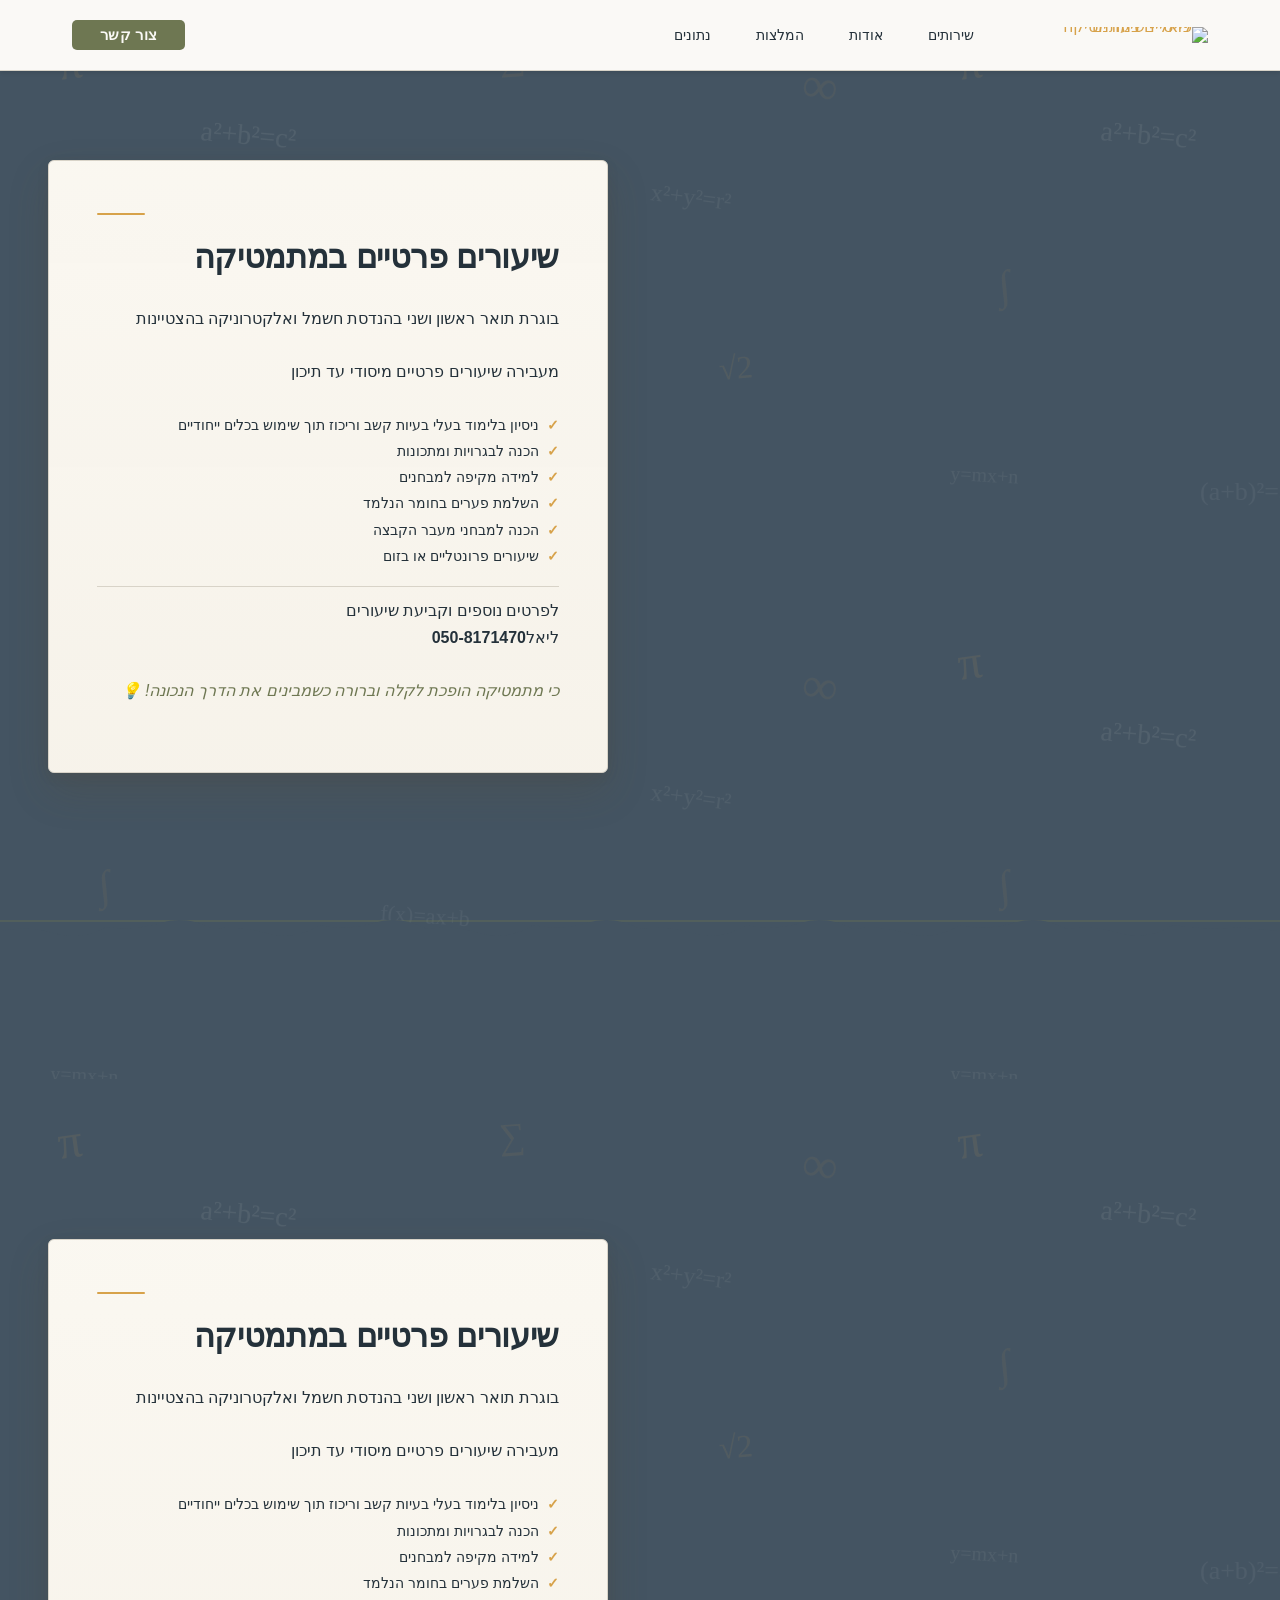
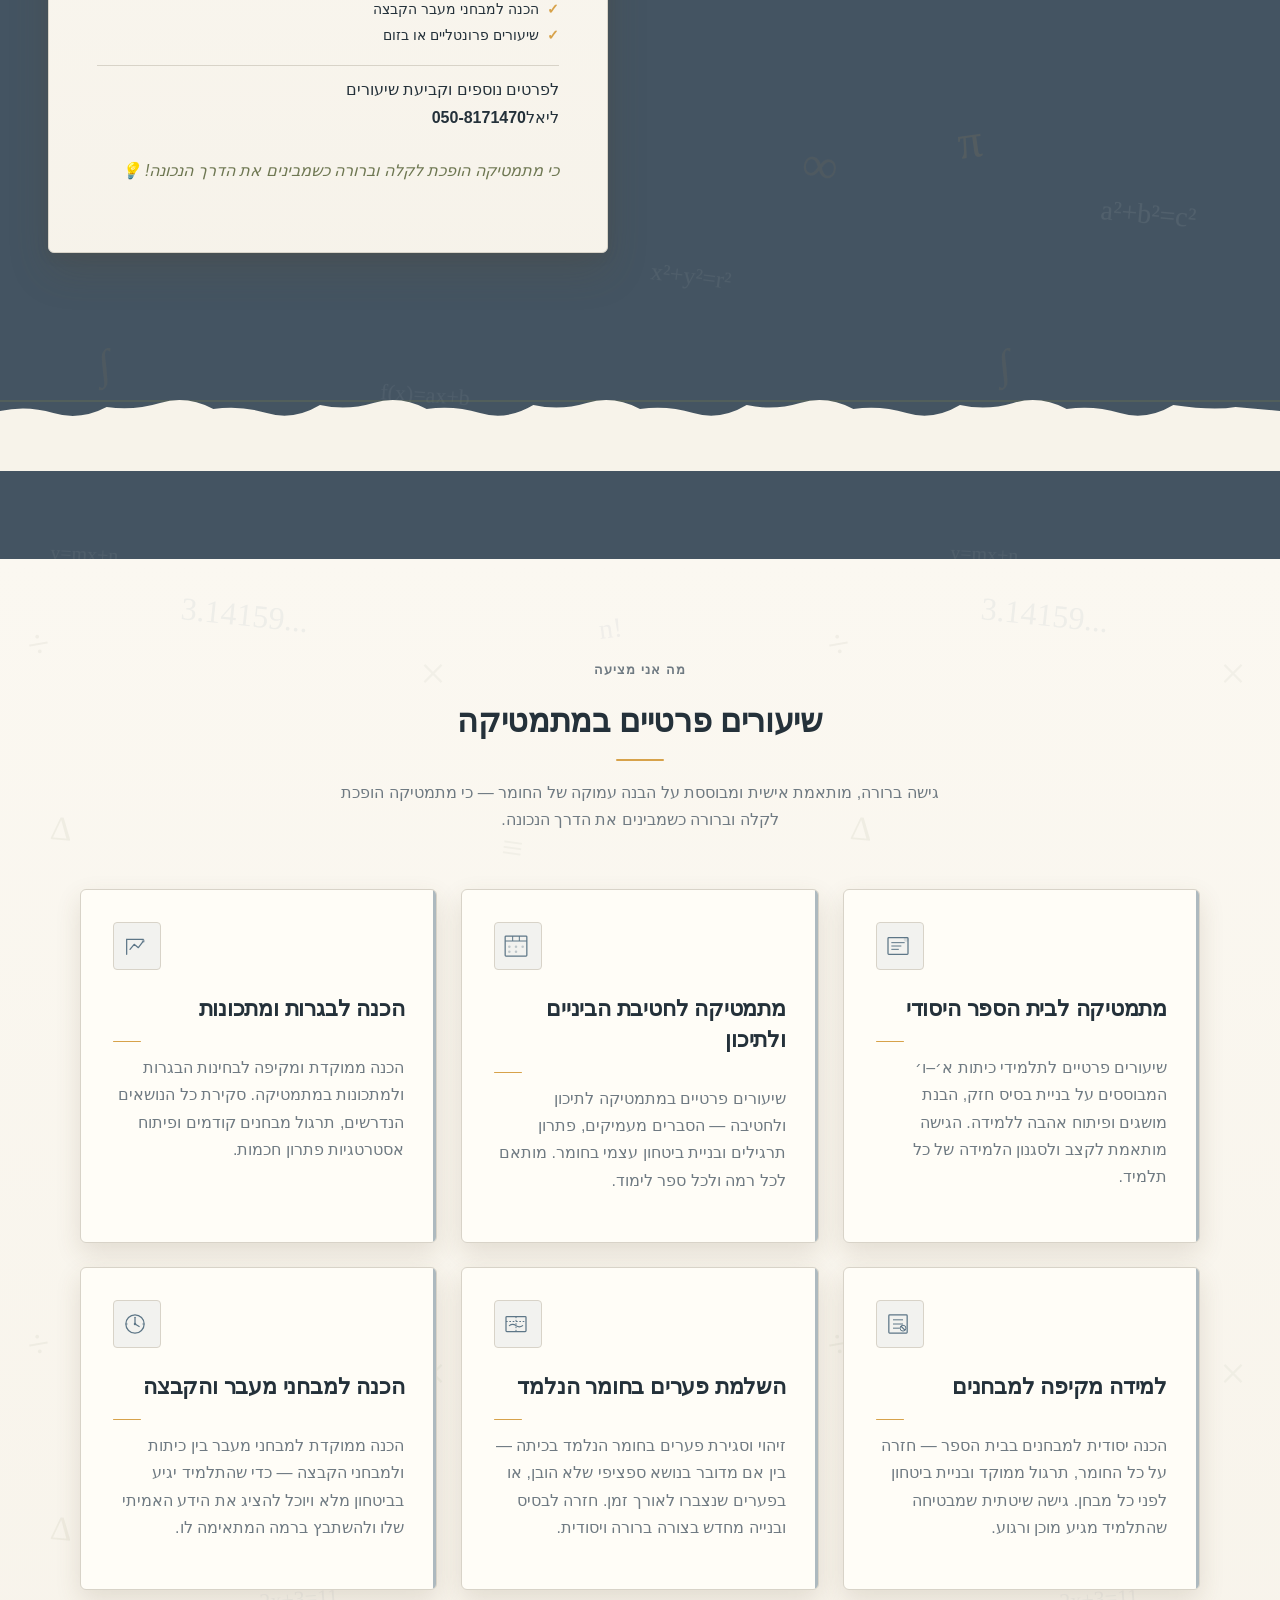
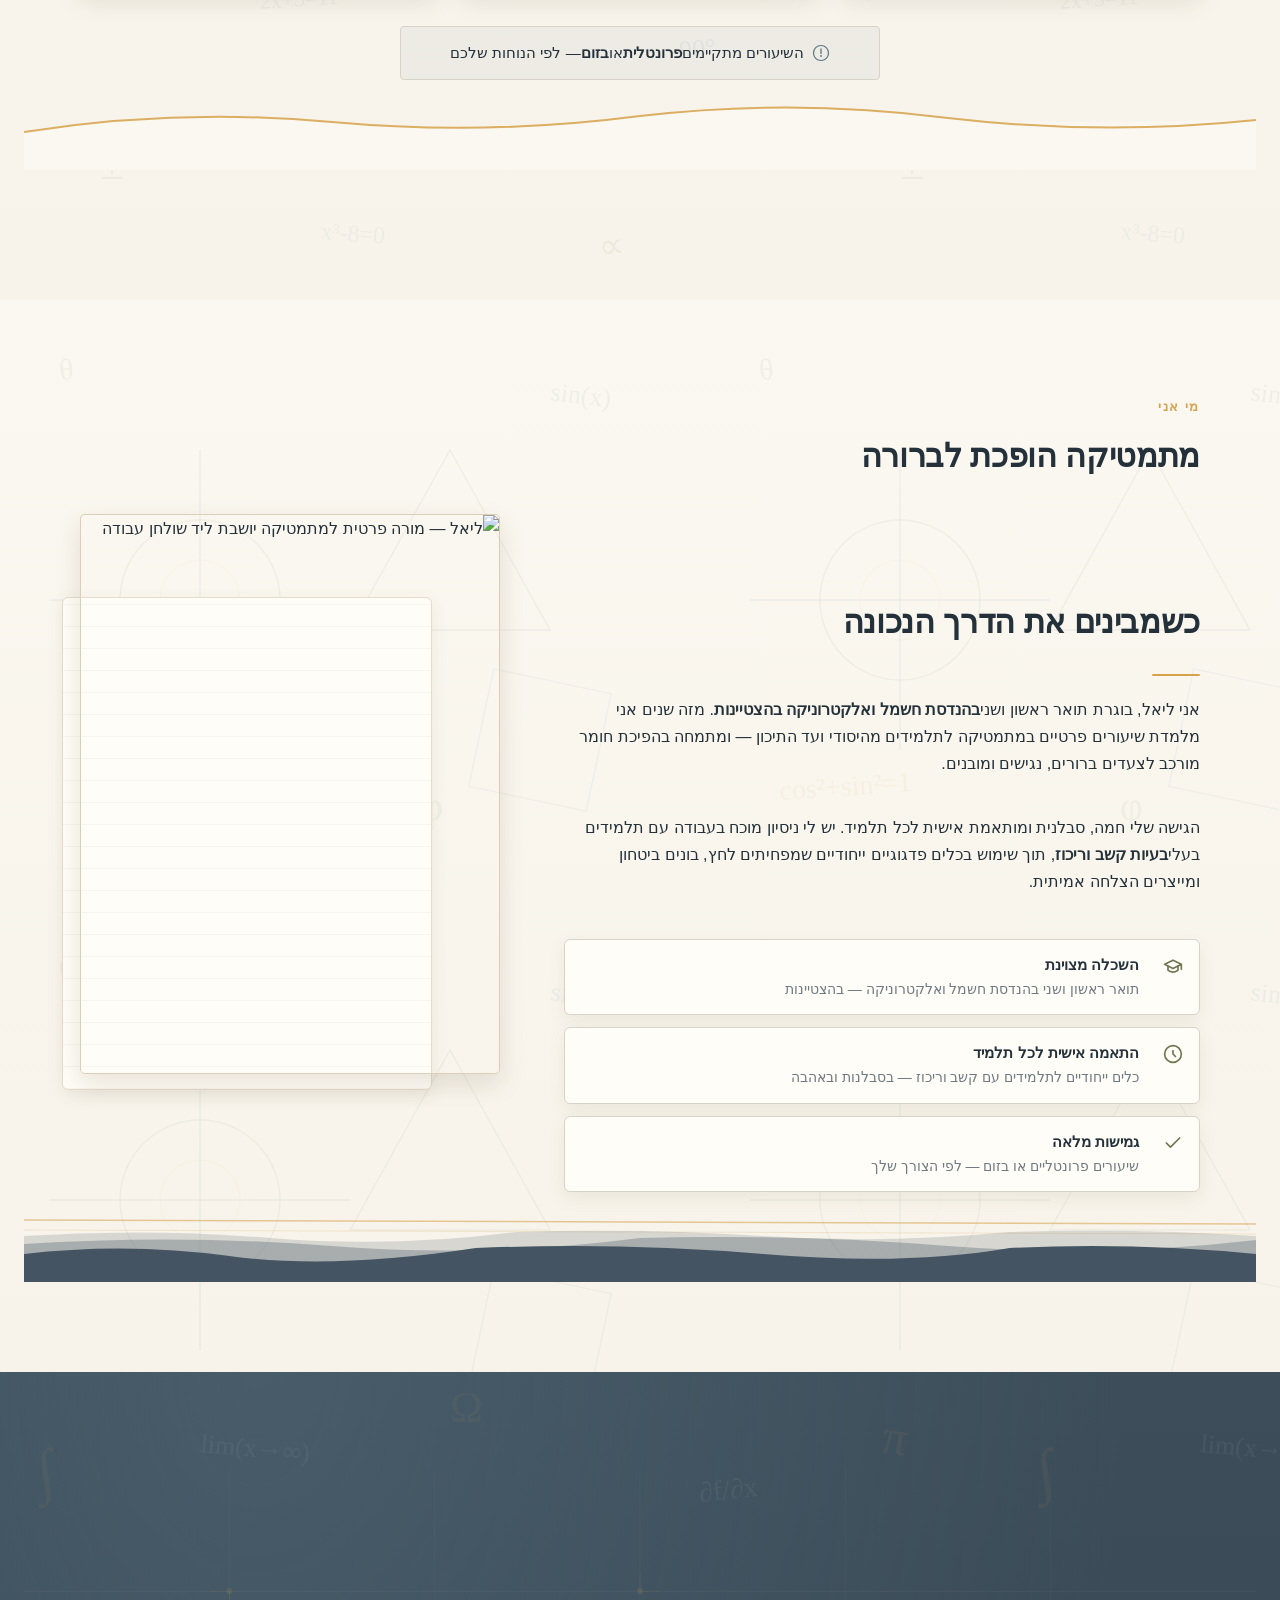
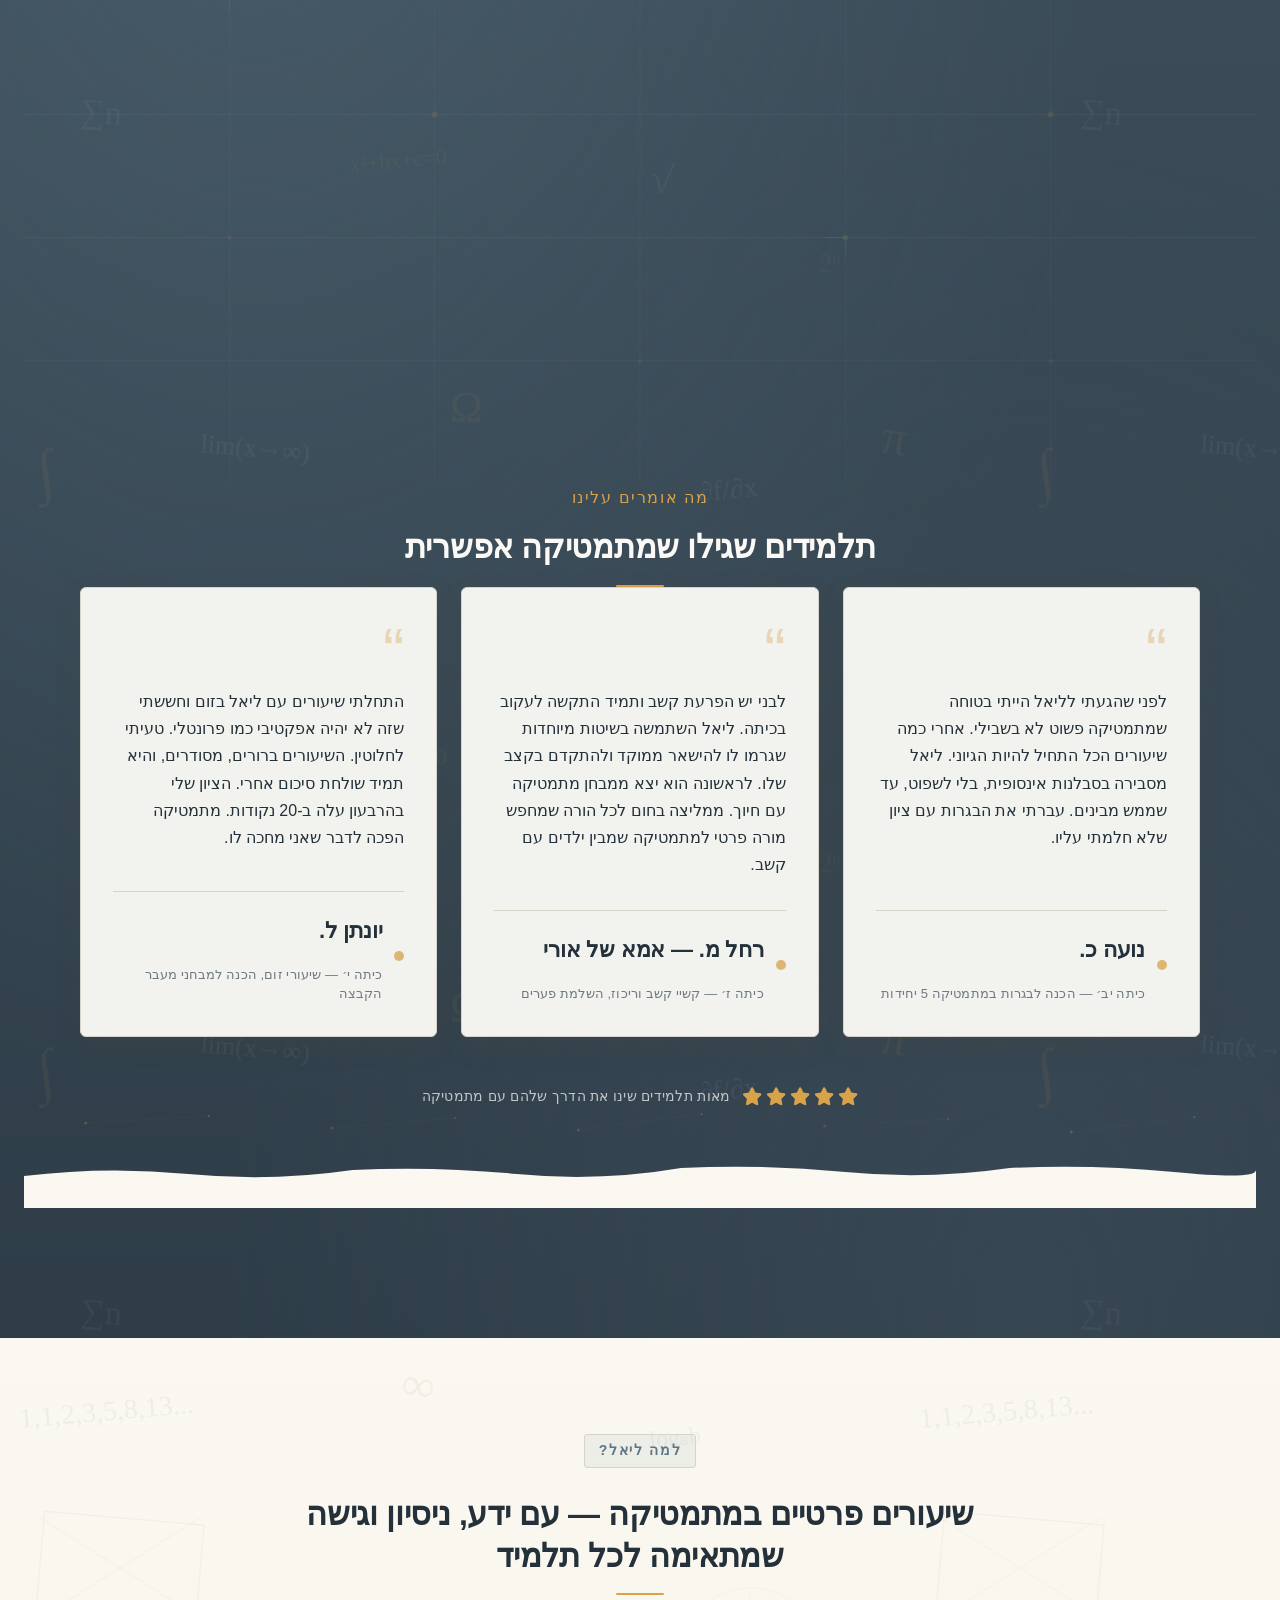
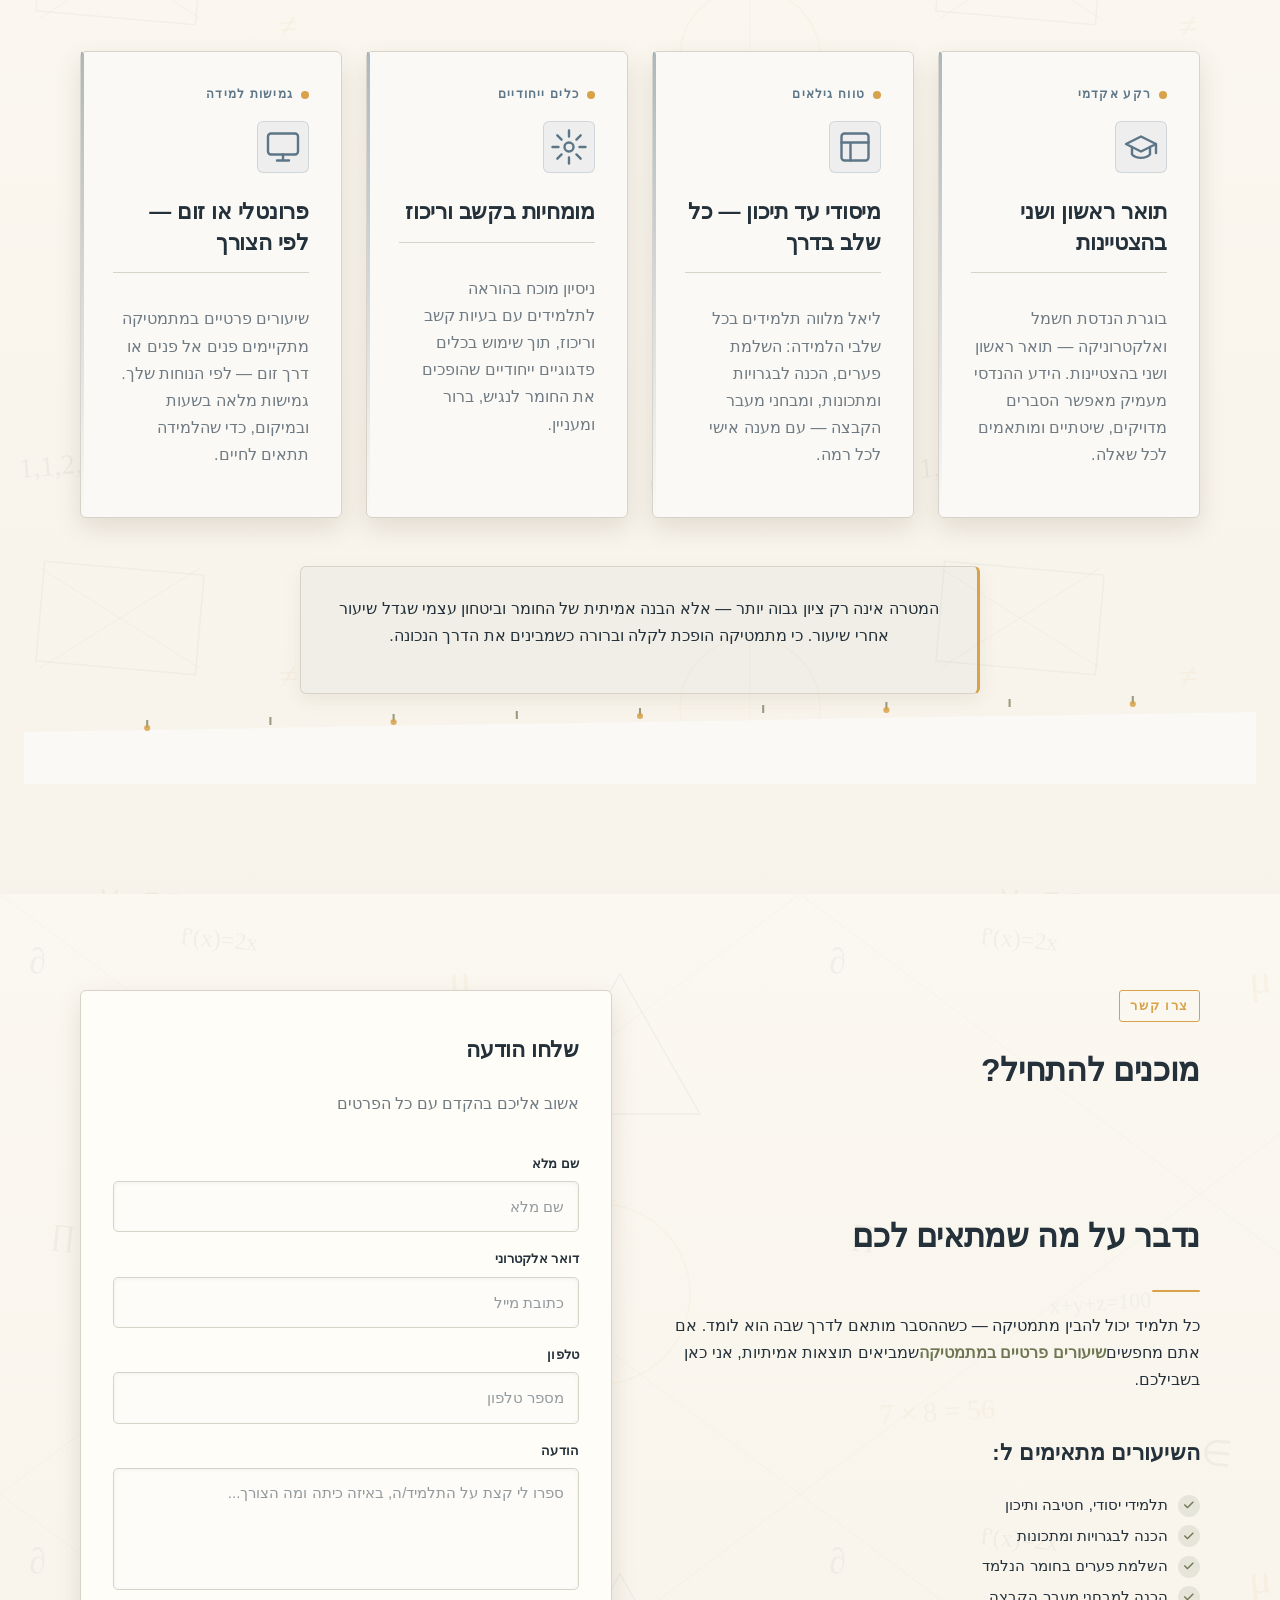
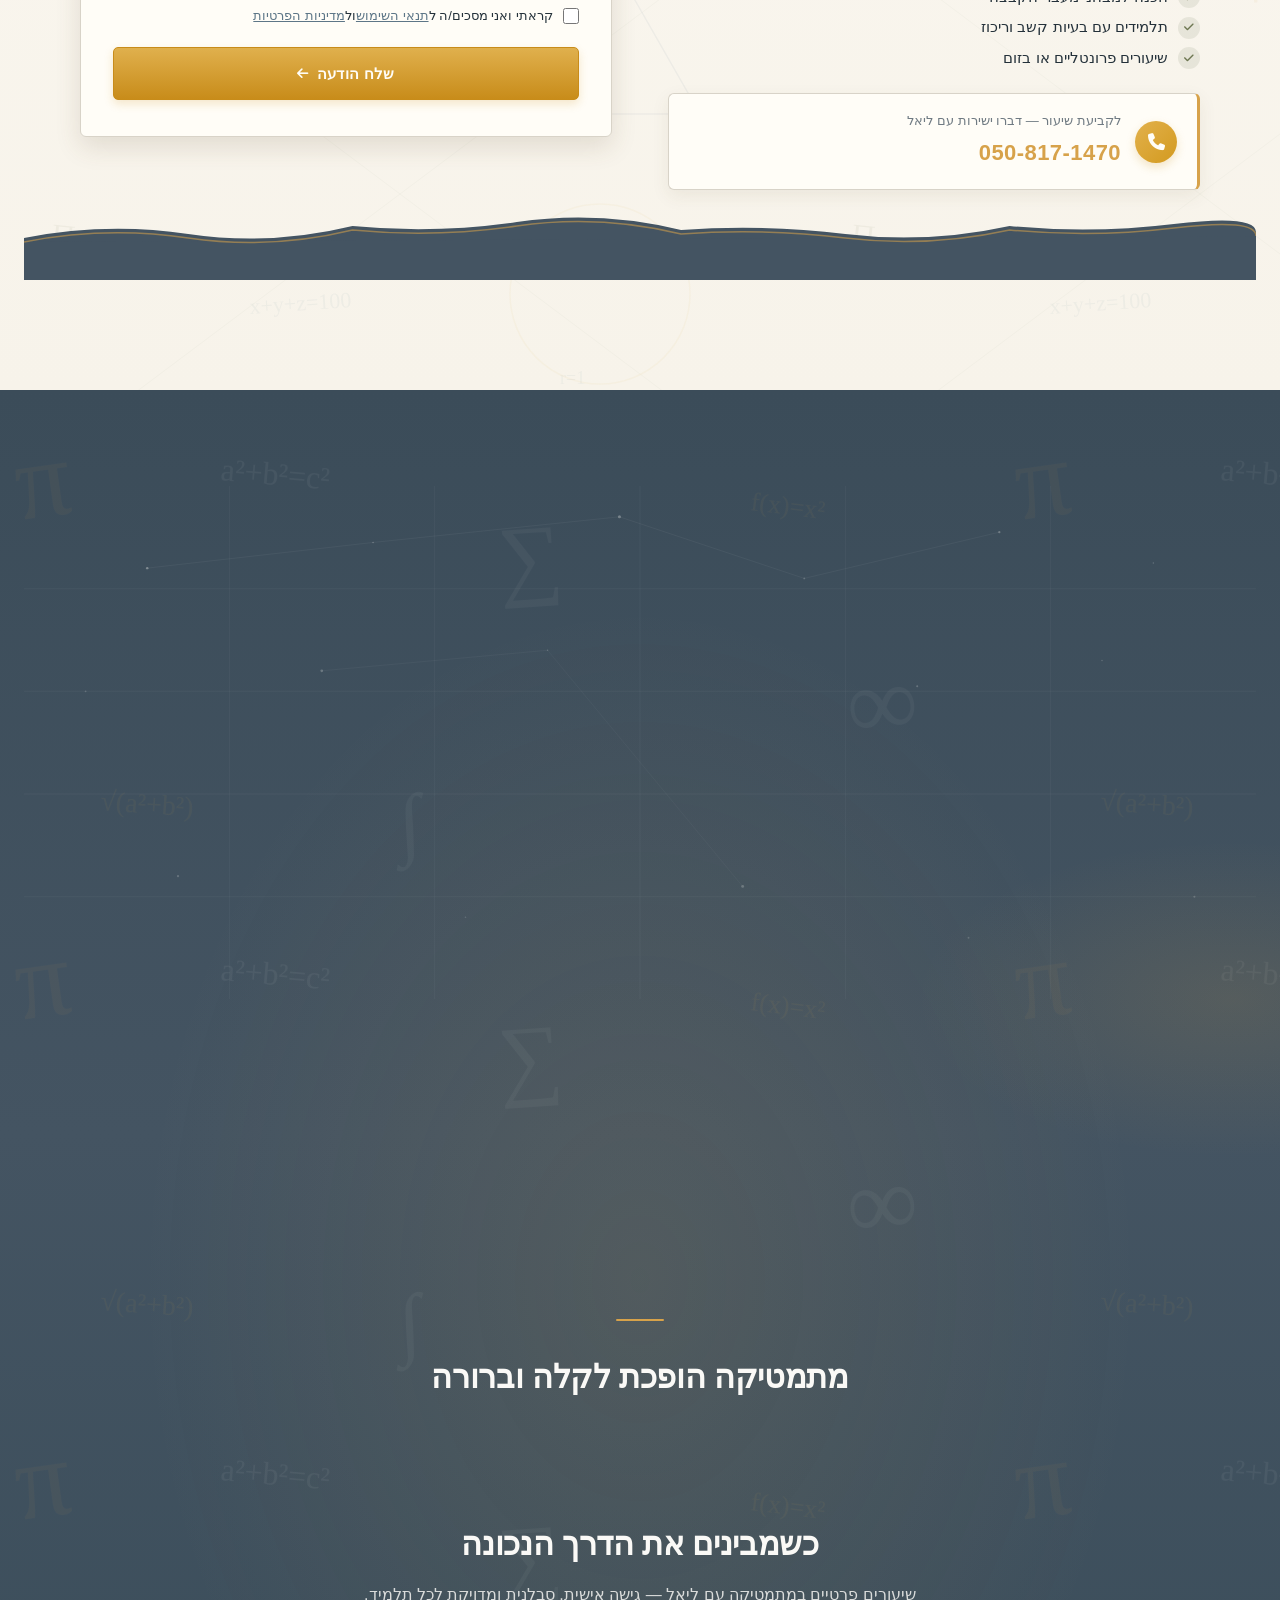
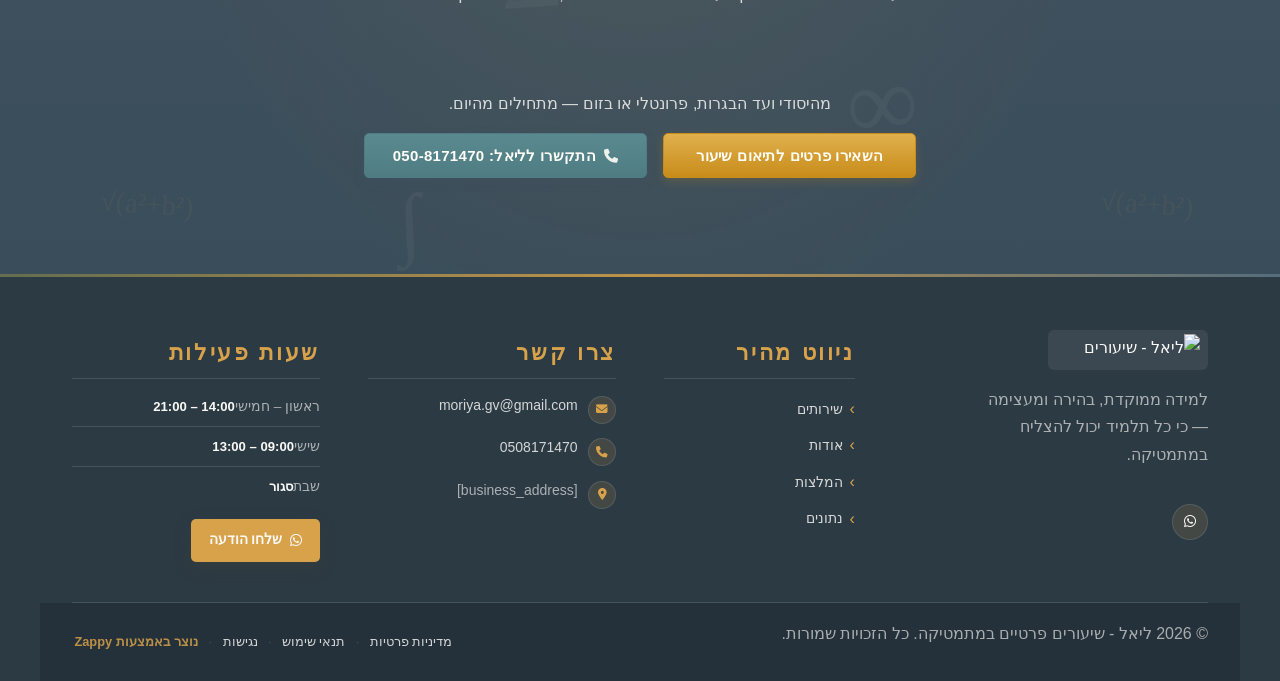
==== commit 6984d313: "Background sync: Progressive GitHub Sync" ====
--- a/public/index.html
+++ b/public/index.html
@@ -1 +1 @@
-<!doctype html><html dir="rtl" lang="he"><head><meta charset="UTF-8"><meta content="width=device-width,initial-scale=1" name="viewport"><meta content="index, follow" name="robots"><title>שיעורים פרטיים במתמטיקה — ליאל - שיעורים פרטיים במתמטיקה</title><meta content="Liel is a private math tutor holding a Bachelor&#39;s and Master&#39;s degree in Electrical and Electronics Engineering with distinction. She specializes in teaching ma" name="description"><meta content="שיעורים פרטיים במתמטיקה, שיעורים פרטיים במתמטיקה לתיכון, מורה פרטי למתמטיקה לבגרות, שיעורי מתמטיקה לילדים עם הפרעות קשב" name="keywords"><link href="/assets/favicon.ico" rel="icon" type="image/x-icon"><link href="/assets/favicon-16x16.png" rel="icon" type="image/png" sizes="16x16"><link href="/assets/favicon-32x32.png" rel="icon" type="image/png" sizes="32x32"><link href="/assets/favicon-48x48.png" rel="icon" type="image/png" sizes="48x48"><link href="/assets/favicon-192x192.png" rel="icon" type="image/png" sizes="192x192"><link href="/assets/favicon-512x512.png" rel="icon" type="image/png" sizes="512x512"><link href="/assets/apple-touch-icon.png" rel="apple-touch-icon"><script>!function(){"use strict";var t="4ee3ceda-202e-480a-abbb-324455dd74d5",e="https://api.zappy5.com/api/analytics/track",a=18e5,n=2592e6,o=!0,i=!0,r=!0;var s=function(){var e="zappy_visitor_"+t,a=null;try{if(a=localStorage.getItem(e)){var o=JSON.parse(a),i=Date.now();if(i-o.created<n)return o.lastSeen=i,localStorage.setItem(e,JSON.stringify(o)),o.id}}catch(t){console.warn("Zappy Analytics: LocalStorage not available")}var r="zv_"+Date.now()+"_"+Math.random().toString(36).substr(2,9);try{localStorage.setItem(e,JSON.stringify({id:r,created:Date.now(),lastSeen:Date.now()}))}catch(t){}return r}(),c=function(){var e="zappy_session_"+t,n=null;try{if(n=sessionStorage.getItem(e)){var o=JSON.parse(n),i=Date.now();if(i-o.timestamp<a)return o.timestamp=i,sessionStorage.setItem(e,JSON.stringify(o)),o.id}}catch(t){console.warn("Zappy Analytics: SessionStorage not available")}var r="zs_"+Date.now()+"_"+Math.random().toString(36).substr(2,9);try{sessionStorage.setItem(e,JSON.stringify({id:r,timestamp:Date.now()}))}catch(t){}return r}();function l(a,n){n=n||{};var o={website_id:t,event_type:a,page_path:window.location.pathname,referrer:document.referrer||"direct",visitor_id:s,session_id:c,metadata:n};if(navigator.sendBeacon){var i=new Blob([JSON.stringify(o)],{type:"application/json"});navigator.sendBeacon(e,i)}else fetch(e,{method:"POST",headers:{"Content-Type":"application/json"},body:JSON.stringify(o),keepalive:!0}).catch(function(t){console.warn("Zappy Analytics: Failed to track event",t)})}o&&l("pageview",{title:document.title,url:window.location.href}),i&&document.addEventListener("click",function(t){var e=t.target;if("BUTTON"===e.tagName||e.closest("button")){var a="BUTTON"===e.tagName?e:e.closest("button");l("click",{element:"button",text:a.textContent.trim().substring(0,100),id:a.id||null,class:a.className||null})}else if("A"===e.tagName||e.closest("a")){var n="A"===e.tagName?e:e.closest("a");l("navigation",{element:"link",text:n.textContent.trim().substring(0,100),href:n.href,external:n.hostname!==window.location.hostname})}},!0),r&&document.addEventListener("submit",function(t){var e=t.target;l("form_submit",{form_id:e.id||null,form_name:e.name||null,form_action:e.action||null,form_method:e.method||"GET"})},!0);var d=Date.now();window.addEventListener("beforeunload",function(){l("page_unload",{time_on_page:Math.floor((Date.now()-d)/1e3),page_path:window.location.pathname})}),window.zappyAnalytics={track:l,getVisitorId:function(){return s},getSessionId:function(){return c}}}()</script><meta content="שיעורים פרטיים במתמטיקה — ליאל - שיעורים פרטיים במתמטיקה" property="og:title"><meta content="Liel is a private math tutor holding a Bachelor's and Master's degree in Electrical and Electronics Engineering with distinction. She specializes in teaching ma" property="og:description"><meta content="website" property="og:type"><meta content="he_IL" property="og:locale"><meta content="summary_large_image" name="twitter:card"><meta content="שיעורים פרטיים במתמטיקה — ליאל - שיעורים פרטיים במתמטיקה" name="twitter:title"><meta content="Liel is a private math tutor holding a Bachelor's and Master's degree in Electrical and Electronics Engineering with distinction. She specializes in teaching ma" name="twitter:description"><link href="https://cdnjs.cloudflare.com/ajax/libs/font-awesome/6.4.0/css/all.min.css" rel="stylesheet"><link href="/assets/favicon.ico" rel="icon" type="image/x-icon"><link href="/assets/favicon-16x16.png" rel="icon" type="image/png" sizes="16x16"><link href="/assets/favicon-32x32.png" rel="icon" type="image/png" sizes="32x32"><link href="/assets/favicon-48x48.png" rel="icon" type="image/png" sizes="48x48"><link href="/assets/favicon-192x192.png" rel="icon" type="image/png" sizes="192x192"><link href="/assets/favicon-512x512.png" rel="icon" type="image/png" sizes="512x512"><link href="/assets/apple-touch-icon.png" rel="apple-touch-icon"><link href="https://cdn.jsdelivr.net/npm/vanilla-cookieconsent@3/dist/cookieconsent.css" rel="stylesheet"><script src="https://cdn.jsdelivr.net/npm/vanilla-cookieconsent@3/dist/cookieconsent.umd.js"></script><script src="https://cdn.jsdelivr.net/gh/mickidum/acc_toolbar/acctoolbar/acctoolbar.min.js"></script><link href="/styles.css" rel="stylesheet"><style id="zappy-dropdown-submenu-styles">#navMenu li:has(.sub-menu),.nav-menu li:has(.sub-menu),.navbar li:has(.sub-menu),nav li:has(.sub-menu){position:relative}#navMenu .sub-menu,.nav-menu .sub-menu,.navbar .sub-menu,nav .sub-menu{display:block!important;position:absolute!important;top:100%;left:0;min-width:220px;background:#fff;border-radius:8px;box-shadow:0 8px 25px rgba(0,0,0,.15);padding:8px 0;opacity:0;visibility:hidden;transform:translateY(10px);transition:all .3s ease;z-index:1000;list-style:none;pointer-events:none}#navMenu li:hover>.sub-menu,.nav-menu li:hover>.sub-menu,.navbar li:hover>.sub-menu,nav li:hover>.sub-menu{opacity:1!important;visibility:visible!important;transform:translateY(0)!important;pointer-events:auto!important}.sub-menu li{list-style:none;margin:0;padding:0}.sub-menu a{display:block!important;padding:10px 16px!important;color:var(--text-dark,#333)!important;font-weight:500;text-decoration:none;white-space:nowrap;transition:background-color .2s}.sub-menu a:hover{background-color:#f5f5f5}[dir=rtl] .nav-menu .sub-menu,[dir=rtl] .navbar .sub-menu,[dir=rtl] nav .sub-menu,html[lang=ar] .nav-menu .sub-menu,html[lang=ar] .navbar .sub-menu,html[lang=ar] nav .sub-menu,html[lang=he] .nav-menu .sub-menu,html[lang=he] .navbar .sub-menu,html[lang=he] nav .sub-menu{left:auto!important;right:0!important}.sub-menu:empty,.sub-menu:not(:has(li)):not(:has(> a)),.sub-menu:not(:has(li:not(.zappy-hidden-menu-item))):not(:has(> a)){display:none!important;opacity:0!important;visibility:hidden!important;pointer-events:none!important}li:has(.menu-group-title):hover>.sub-menu{opacity:1!important;visibility:visible!important;transform:translateY(0)!important;pointer-events:auto!important}#navMenu>li>.menu-group-title,.nav-menu>li>.menu-group-title{display:inline-block;padding:.5rem 1rem;cursor:default;user-select:none}@media (max-width:768px){#navMenu .sub-menu,.nav-menu .sub-menu,.navbar .sub-menu,nav .sub-menu{position:static!important;transform:none!important;box-shadow:none!important;background:0 0!important;max-height:0;overflow:hidden;opacity:0;visibility:hidden;transition:max-height .3s ease,opacity .3s ease;padding:0!important;border-radius:0!important}.sub-menu.mobile-expanded{max-height:60vh!important;overflow-y:auto!important;opacity:1!important;visibility:visible!important;padding:8px 0 8px 16px!important}[dir=rtl] .sub-menu.mobile-expanded,html[lang=he] .sub-menu.mobile-expanded{padding:8px 16px 8px 0!important}#navMenu li:hover>.sub-menu,.nav-menu li:hover>.sub-menu,.navbar li:hover>.sub-menu,nav li:hover>.sub-menu{opacity:0;visibility:hidden;pointer-events:none}#navMenu li>.sub-menu.mobile-expanded,.nav-menu li>.sub-menu.mobile-expanded,.navbar li>.sub-menu.mobile-expanded,nav li>.sub-menu.mobile-expanded{opacity:1!important;visibility:visible!important;pointer-events:auto!important}#navMenu li:has(.sub-menu),.nav-menu li:has(.sub-menu),.navbar li:has(.sub-menu),nav li:has(.sub-menu){display:flex!important;flex-wrap:wrap!important;align-items:center!important;position:relative!important;min-height:44px!important}#navMenu li:has(.sub-menu)>a,.nav-menu li:has(.sub-menu)>a,.navbar li:has(.sub-menu)>a,nav li:has(.sub-menu)>a{flex:1!important;min-width:0!important}#navMenu li:has(.sub-menu)>.menu-group-title,.nav-menu li:has(.sub-menu)>.menu-group-title,.navbar li:has(.sub-menu)>.menu-group-title,nav li:has(.sub-menu)>.menu-group-title{flex:1!important;min-width:0!important;padding:0!important;line-height:inherit!important}#navMenu li:has(.sub-menu)>.sub-menu,.nav-menu li:has(.sub-menu)>.sub-menu,.navbar li:has(.sub-menu)>.sub-menu,nav li:has(.sub-menu)>.sub-menu{flex-basis:100%!important;width:100%!important}#navMenu li:has(.sub-menu)>a [class*=arrow],#navMenu li:has(.sub-menu)>a [class*=chevron],.nav-menu li:has(.sub-menu)>a .fa-angle-down,.nav-menu li:has(.sub-menu)>a .fa-chevron-down,.nav-menu li:has(.sub-menu)>a [class*=arrow],.nav-menu li:has(.sub-menu)>a [class*=chevron],nav li:has(.sub-menu)>a [class*=arrow],nav li:has(.sub-menu)>a [class*=chevron]{display:none!important;visibility:hidden!important}.mobile-submenu-toggle{display:flex!important;align-items:center!important;justify-content:center!important;width:44px!important;height:auto!important;background:0 0!important;border:none!important;cursor:pointer!important;color:var(--text-dark)!important;position:static!important;flex-shrink:0!important;align-self:stretch!important;z-index:2!important;padding:0!important;margin:0!important}.mobile-submenu-toggle::after{content:''!important;width:0!important;height:0!important;border-left:6px solid transparent!important;border-right:6px solid transparent!important;border-top:7px solid currentColor!important;transition:transform .3s ease!important}.mobile-submenu-toggle.expanded::after{transform:rotate(180deg)!important}.sub-menu a{padding:10px 0!important;display:block!important;color:var(--text-dark)!important}.navbar .sub-menu li a,.zappy-products-dropdown .sub-menu a,nav.navbar .sub-menu li a{color:var(--text-dark)!important}}@media (min-width:769px){.mobile-submenu-toggle{display:none!important}}</style><style id="mobile-lang-menu-deployed-css">@media (max-width:768px){.lang-switcher,.nav-container .lang-switcher,.nav-cta-container .lang-switcher,.nav-ecommerce-icons .lang-switcher,.nav-icons-left .lang-switcher,.navbar .lang-switcher,.navbar .nav-cta-container .lang-switcher{display:none!important}.mobile-lang-menu{width:100%;border-top:1px solid rgba(128,128,128,.2);padding:8px 0 0 0;margin-top:8px}.mobile-lang-toggle{display:flex!important;align-items:center;justify-content:space-between;width:100%;padding:12px 16px;background:0 0;border:none;cursor:pointer;font-size:15px;color:inherit;font-family:inherit}.mobile-lang-toggle::after{content:'';display:inline-block;width:8px;height:8px;border-right:2px solid currentColor;border-bottom:2px solid currentColor;transform:rotate(45deg);transition:transform .3s ease;margin-left:8px}.mobile-lang-toggle.expanded::after{transform:rotate(-135deg)}.mobile-lang-options{max-height:0;overflow:hidden;transition:max-height .3s ease}.mobile-lang-options.expanded{max-height:300px}.mobile-lang-option{display:flex!important;align-items:center;gap:10px;padding:10px 24px;text-decoration:none;color:inherit;font-size:14px;font-family:inherit}.mobile-lang-option:hover{background:rgba(128,128,128,.1)}.mobile-lang-option.active{font-weight:600;opacity:.7;pointer-events:none}.mobile-lang-option img{width:20px;height:20px;border-radius:50%}}@media (min-width:769px){.mobile-lang-menu{display:none!important}}</style><style id="zappy-widget-visibility">#mic-access-tool-box,#mic-access-tool-general-button,#mic-init-access-tool #mic-access-tool-box,#mic-init-access-tool #mic-access-tool-general-button,#mic-init-access-tool .mic-access-tool-general-button,._access-icon,._access-menu,.mic-access-tool-box,.mic-access-tool-general-button,div[id*=mic-access-tool-box]{display:none!important;visibility:hidden!important;opacity:0!important;pointer-events:none!important}</style></head><body><nav class="navbar" dir="rtl"><button class="mobile-toggle" aria-label="Menu" id="mobileToggle"><svg viewBox="0 0 24 24" fill="none" height="24" width="24" class="hamburger-icon"><path d="M3 12h18M3 6h18M3 18h18" stroke="currentColor" stroke-width="2" stroke-linecap="round"></path></svg><svg viewBox="0 0 24 24" fill="none" height="24" width="24" class="close-icon" style="display:none"><path d="M18 6L6 18M6 6l12 12" stroke="currentColor" stroke-width="2" stroke-linecap="round"></path></svg></button><button class="phone-header-btn" aria-label="Call" data-phone="0508171470"><svg viewBox="0 0 24 24" fill="currentColor" height="20" width="20"><path d="M22 16.92v3a2 2 0 0 1-2.18 2 19.79 19.79 0 0 1-8.63-3.07 19.5 19.5 0 0 1-6-6 19.79 19.79 0 0 1-3.07-8.67A2 2 0 0 1 4.11 2h3a2 2 0 0 1 2 1.72 12.84 12.84 0 0 0 .7 2.81 2 2 0 0 1-.45 2.11L8.09 9.91a16 16 0 0 0 6 6l1.27-1.27a2 2 0 0 1 2.11-.45 12.84 12.84 0 0 0 2.81.7A2 2 0 0 1 22 16.92z"></path></svg></button><div class="nav-container"><div class="nav-right-group"><div class="nav-brand"><a href="/" class="logo-link"><img alt="ליאל - שיעורים פרטיים במתמטיקה" src="/assets/business-logo.webp" class="logo"></a></div><ul class="nav-menu" id="navMenu"><li><a href="#services">שירותים</a></li><li><a href="#about">אודות</a></li><li><a href="#testimonials">המלצות</a></li><li><a href="#stats">נתונים</a></li></ul></div><div class="nav-cta-container"><a href="#contact" class="nav-cta-btn">צור קשר</a></div></div></nav><script>window.addEventListener("load",function(){const e=document.querySelector(".navbar, nav, header");if(!e)return void console.log("[Navbar] Navbar element not found");let t=document.getElementById("mobileToggle")||document.querySelector(".mobile-toggle")||document.querySelector(".hamburger")||document.querySelector(".hamburger-menu")||document.querySelector(".menu-toggle")||document.querySelector(".burger-menu")||document.querySelector('[aria-label="Menu"]')||document.querySelector('[aria-label="תפריט"]');const o=document.querySelector(".phone-header-btn"),n=window.getComputedStyle(e);let r=n.backgroundColor;if(console.log("[Navbar] Initial navbar background:",r),"transparent"===r||"rgba(0, 0, 0, 0)"===r||r.startsWith("rgba")&&r.includes(", 0)")){const e=n.backgroundImage;if(e&&"none"!==e)console.log("[Navbar] Navbar has background image/gradient, using dark text"),r="rgb(240, 240, 240)";else{const e=window.getComputedStyle(document.body).backgroundColor;console.log("[Navbar] Navbar transparent, using body background:",e),r=e}}const i=r.match(/\d+/g);if(i&&i.length>=3){const e=(.299*parseInt(i[0])+.587*parseInt(i[1])+.114*parseInt(i[2]))/255;console.log("[Navbar] Mobile button colors preserved from Claude CSS (luminance:",e.toFixed(2)+")");const n=document.createElement("style");n.id="zappy-mobile-nav-fix";document.documentElement.lang;document.documentElement.dir,n.textContent='\n        /* Hide mobile buttons on desktop, show only on mobile */\n        @media (min-width: 769px) {\n          .mobile-toggle,\n          .phone-header-btn {\n            display: none !important;\n          }\n        }\n        \n        /* Show and position mobile buttons correctly on mobile */\n        @media (max-width: 768px) {\n          .mobile-toggle,\n          .phone-header-btn {\n            position: absolute !important;\n            top: 50% !important;\n            transform: translateY(-50%) !important;\n            z-index: 1001 !important;\n            display: flex !important;\n            align-items: center !important;\n            justify-content: center !important;\n            width: 36px !important;\n            height: 36px !important;\n            border-radius: 50% !important;\n            border: none !important;\n            cursor: pointer !important;\n            padding: 6px !important;\n            background: none !important;\n            color: var(--nav-text, var(--text-dark)) !important;\n          }\n          \n          /* LTR positioning (default): hamburger LEFT, phone RIGHT */\n          html:not([dir="rtl"]):not([lang="he"]):not([lang="ar"]) .mobile-toggle,\n          html[dir="ltr"] .mobile-toggle {\n            left: 12px !important;\n            right: auto !important;\n          }\n          html:not([dir="rtl"]):not([lang="he"]):not([lang="ar"]) .phone-header-btn,\n          html[dir="ltr"] .phone-header-btn {\n            right: 12px !important;\n            left: auto !important;\n          }\n          \n          /* RTL positioning: hamburger RIGHT, phone LEFT */\n          html[dir="rtl"] .mobile-toggle,\n          html[lang="he"] .mobile-toggle,\n          html[lang="ar"] .mobile-toggle {\n            right: 12px !important;\n            left: auto !important;\n          }\n          html[dir="rtl"] .phone-header-btn,\n          html[lang="he"] .phone-header-btn,\n          html[lang="ar"] .phone-header-btn {\n            left: 12px !important;\n            right: auto !important;\n          }\n          \n          /* CRITICAL: Ensure nav-container has min-height on mobile */\n          /* All children are positioned absolutely/fixed on mobile, so height:auto collapses to 0 */\n          .nav-container {\n            min-height: 70px !important;\n            position: relative !important;\n          }\n          \n          /* Ensure SVG icons are properly sized and inherit color */\n          .mobile-toggle svg,\n          .phone-header-btn svg {\n            width: 24px !important;\n            height: 24px !important;\n            /* Don\'t force display - let JavaScript control hamburger/close toggle */\n          }\n          \n          /* Reset nav-cta-container on mobile - remove desktop box-shadow/padding */\n          /* that creates a visible ghost box when CTA button is hidden */\n          .nav-cta-container {\n            box-shadow: none !important;\n            padding: 0 !important;\n          }\n          \n          /* Hide nav-cta-container entirely on mobile when there\'s no lang-switcher */\n          /* (only the CTA button is inside, and it\'s hidden on mobile) */\n          .nav-cta-container:not(:has(.lang-switcher)) {\n            display: none !important;\n          }\n          \n          /* CRITICAL: Prevent hero image fade gradient from bleeding over headline text */\n          /* The .image-fade-gradient has bottom: -30px (extends below parent) */\n          /* On mobile stacked layout, this overlaps the h1 text below the image */\n          .hero-image-column {\n            overflow: hidden !important;\n          }\n          .image-fade-gradient {\n            bottom: 0 !important;\n          }\n          \n          /* Hide desktop language switcher on mobile - hamburger menu handles it */\n          /* High specificity to override stored CSS */\n          .lang-switcher,\n          .nav-cta-container .lang-switcher,\n          .nav-container .lang-switcher,\n          .navbar .lang-switcher,\n          .navbar .nav-cta-container .lang-switcher {\n            display: none !important;\n          }\n        }\n      ';const r=document.getElementById("zappy-mobile-nav-fix");r&&r.remove(),document.head.appendChild(n),console.log("[Navbar] Critical CSS injected for mobile nav positioning");const l=window.innerWidth<=768;if(t){const e=t.querySelector(".hamburger-icon"),o=t.querySelector(".close-icon");e&&(e.style.setProperty("width","24px","important"),e.style.setProperty("height","24px","important"),e.style.setProperty("display","block","important")),o&&(o.style.setProperty("width","24px","important"),o.style.setProperty("height","24px","important"),o.style.setProperty("display","none","important")),l?(t.style.setProperty("position","absolute","important"),t.style.setProperty("top","50%","important"),t.style.setProperty("transform","translateY(-50%)","important"),t.style.setProperty("z-index","1001","important"),t.style.removeProperty("left"),t.style.removeProperty("right"),console.log("[Navbar] Mobile toggle positioning applied (mobile viewport)")):(t.style.removeProperty("position"),t.style.removeProperty("top"),t.style.removeProperty("transform"),t.style.removeProperty("z-index"),t.style.removeProperty("left"),t.style.removeProperty("right"),console.log("[Navbar] Desktop viewport - cleared mobile toggle inline positioning"))}if(o){const e=o.querySelector("svg");e&&(e.style.width="24px",e.style.height="24px",e.setAttribute("width","24"),e.setAttribute("height","24")),l?(o.style.setProperty("position","absolute","important"),o.style.setProperty("top","50%","important"),o.style.setProperty("transform","translateY(-50%)","important"),o.style.setProperty("z-index","1001","important"),o.style.removeProperty("left"),o.style.removeProperty("right"),console.log("[Navbar] Phone button positioning applied (mobile viewport)")):(o.style.removeProperty("position"),o.style.removeProperty("top"),o.style.removeProperty("transform"),o.style.removeProperty("z-index"),o.style.removeProperty("left"),o.style.removeProperty("right"),console.log("[Navbar] Desktop viewport - cleared phone button inline positioning"))}}else console.log("[Navbar] Could not parse background color:",r);t=document.getElementById("mobileToggle")||document.querySelector(".mobile-toggle")||document.querySelector(".hamburger")||document.querySelector(".hamburger-menu")||document.querySelector(".menu-toggle")||document.querySelector(".burger-menu")||document.querySelector('[aria-label="Menu"]')||document.querySelector('[aria-label="תפריט"]');const l=document.getElementById("navMenu")||document.querySelector(".nav-menu")||document.querySelector(".nav-links")||document.querySelector("nav ul:not(.submenu)");if(!t||!l)return void console.log("[Navbar] Mobile toggle or menu not found:",{toggle:!!t,menu:!!l});l.id||(l.id="navMenu"),console.log("[Navbar] Initializing mobile menu...");const a=t.cloneNode(!0);t.parentNode.replaceChild(a,t),a.addEventListener("click",function(e){e.preventDefault(),e.stopPropagation();const t=this.querySelector(".hamburger-icon"),o=this.querySelector(".close-icon");l.classList.contains("active")?(l.classList.remove("active"),t&&t.style.setProperty("display","block","important"),o&&o.style.setProperty("display","none","important"),document.body.style.overflow="",console.log("[Navbar] Menu closed")):(l.classList.add("active"),t&&t.style.setProperty("display","none","important"),o&&o.style.setProperty("display","block","important"),document.body.style.overflow="hidden",console.log("[Navbar] Menu opened"))}),l.querySelectorAll("a").forEach(function(e){e.addEventListener("click",function(){if("#"===this.getAttribute("href"))return;const e=a.querySelector(".hamburger-icon"),t=a.querySelector(".close-icon");l.classList.remove("active"),e&&e.style.setProperty("display","block","important"),t&&t.style.setProperty("display","none","important"),document.body.style.overflow="",console.log("[Navbar] Menu closed (link clicked)")})});var s=l.querySelectorAll(".dropdown-toggle");s.forEach(function(e){e.addEventListener("click",function(e){e.preventDefault(),e.stopPropagation();var t=this.closest(".nav-dropdown");t&&(t.parentNode.querySelectorAll(".nav-dropdown.open").forEach(function(e){e!==t&&e.classList.remove("open")}),t.classList.toggle("open"),console.log("[Navbar] Dropdown toggled:",t.classList.contains("open")?"open":"closed"))})}),document.addEventListener("click",function(e){e.target.closest(".nav-dropdown")||document.querySelectorAll(".nav-dropdown.open").forEach(function(e){e.classList.remove("open")})}),console.log("[Navbar] Dropdown handlers initialized for "+s.length+" dropdowns"),o&&o.addEventListener("click",function(){const e=document.querySelectorAll('a[href^="tel:"]'),t=e.length>0?e[0].getAttribute("href").replace("tel:",""):"0508171470";window.location.href="tel:"+t,console.log("[Navbar] Phone button clicked")}),console.log("[Navbar] Mobile menu initialized successfully");const p=function(){const e=document.querySelector(".whatsapp-float");e&&(window.innerWidth>=769?(e.style.setProperty("display","none","important"),e.style.setProperty("visibility","hidden","important"),e.style.setProperty("opacity","0","important"),e.style.setProperty("pointer-events","none","important"),console.log("[WhatsApp] Button hidden on desktop")):(e.style.removeProperty("display"),e.style.removeProperty("visibility"),e.style.removeProperty("opacity"),e.style.removeProperty("pointer-events"),console.log("[WhatsApp] Button visible on mobile")))};let c;p(),window.addEventListener("resize",function(){clearTimeout(c),c=setTimeout(p,100)})})</script><main><section class="index-hero-section" data-layout-spec="בית-hero" dir="rtl" id="hero" data-hero-type="fullscreen-scrim" data-zappy-content-align="center-left"><div class="index-hero-bg"></div><div class="index-hero-scrim" aria-hidden="true"></div><div class="index-hero-container" data-zappy-align-target="true"><article class="index-hero-card"><div class="index-hero-accent-line" aria-hidden="true"></div><div class="index-hero-custom-content"><h2 class="index-hero-custom-title">שיעורים פרטיים במתמטיקה</h2><p class="index-hero-custom-line">בוגרת תואר ראשון ושני בהנדסת חשמל ואלקטרוניקה בהצטיינות</p><p class="index-hero-custom-line">מעבירה שיעורים פרטיים מיסודי עד תיכון</p><ul class="index-hero-custom-list"><li>ניסיון בלימוד בעלי בעיות קשב וריכוז תוך שימוש בכלים ייחודיים</li><li>הכנה לבגרויות ומתכונות</li><li>למידה מקיפה למבחנים</li><li>השלמת פערים בחומר הנלמד</li><li>הכנה למבחני מעבר הקבצה</li><li>שיעורים פרונטליים או בזום</li></ul><p class="index-hero-custom-contact">לפרטים נוספים וקביעת שיעורים<br>ליאל<a href="tel:0508171470" style="color:inherit;font-weight:700">050-8171470</a></p><p class="index-hero-custom-tagline">כי מתמטיקה הופכת לקלה וברורה כשמבינים את הדרך הנכונה! 💡</p></div></article></div><div class="index-hero-divider-wrapper"><svg viewBox="0 0 1440 88" aria-hidden="true" xmlns="http://www.w3.org/2000/svg" data-no-icon-edit="true" preserveAspectRatio="none"><line stroke="#6E7752" stroke-width="1.5" x1="0" x2="1440" y1="18" y2="18" opacity="0.45"></line><path d="M0,88 L0,28 Q30,22 60,30 T120,24 Q150,28 180,20 T240,26 Q270,22 300,30 T360,22 Q390,28 420,20 T480,26 Q510,22 540,30 T600,22 Q630,28 660,20 T720,26 Q750,22 780,30 T840,22 Q870,28 900,20 T960,26 Q990,22 1020,30 T1080,22 Q1110,28 1140,20 T1200,26 Q1230,22 1260,30 T1320,22 Q1365,28 1390,24 L1440,28 L1440,88 Z" fill="#F7F3EA"></path></svg></div></section><section class="index-services-section" data-layout-spec="בית-services" dir="rtl" id="services"><div class="index-services-container"><div class="index-services-intro"><span class="index-services-eyebrow">מה אני מציעה</span><h2 class="index-services-title">שיעורים פרטיים במתמטיקה</h2><div class="index-services-title-rule"></div><p class="index-services-subtitle">גישה ברורה, מותאמת אישית ומבוססת על הבנה עמוקה של החומר — כי מתמטיקה הופכת לקלה וברורה כשמבינים את הדרך הנכונה.</p></div><div class="index-services-grid"><article class="index-services-card"><div class="index-services-card-icon"><svg viewBox="0 0 36 36" aria-hidden="true" xmlns="http://www.w3.org/2000/svg" data-element-type="icon" data-icon-type="svg" fill="none" height="36" width="36"><rect height="20" rx="1" width="24" x="6" y="8" stroke="currentColor" stroke-width="1.5"></rect><line stroke="currentColor" stroke-width="1.2" x1="10" x2="26" y1="14" y2="14"></line><line stroke="currentColor" stroke-width="1.2" x1="10" x2="22" y1="18" y2="18"></line><line stroke="currentColor" stroke-width="1.2" x1="10" x2="19" y1="22" y2="22"></line><circle cx="28" cy="10" r="3" fill="currentColor" opacity="0.18"></circle></svg></div><div class="index-services-card-content"><h3 class="index-services-card-title">מתמטיקה לבית הספר היסודי</h3><div class="index-services-card-rule"></div><p>שיעורים פרטיים לתלמידי כיתות א׳–ו׳ המבוססים על בניית בסיס חזק, הבנת מושגים ופיתוח אהבה ללמידה. הגישה מותאמת לקצב ולסגנון הלמידה של כל תלמיד.</p></div></article><article class="index-services-card"><div class="index-services-card-icon"><svg viewBox="0 0 36 36" aria-hidden="true" xmlns="http://www.w3.org/2000/svg" data-element-type="icon" data-icon-type="svg" fill="none" height="36" width="36"><rect height="24" rx="1" width="26" x="5" y="6" stroke="currentColor" stroke-width="1.5"></rect><line stroke="currentColor" stroke-width="1.2" x1="5" x2="31" y1="12" y2="12"></line><line stroke="currentColor" stroke-width="1.2" x1="14" x2="14" y1="6" y2="12"></line><line stroke="currentColor" stroke-width="1.2" x1="22" x2="22" y1="6" y2="12"></line><circle cx="10" cy="19" r="1.5" fill="currentColor" opacity="0.35"></circle><circle cx="18" cy="19" r="1.5" fill="currentColor" opacity="0.35"></circle><circle cx="26" cy="19" r="1.5" fill="currentColor" opacity="0.35"></circle><circle cx="10" cy="25" r="1.5" fill="currentColor" opacity="0.35"></circle><circle cx="18" cy="25" r="1.5" fill="currentColor" opacity="0.35"></circle></svg></div><div class="index-services-card-content"><h3 class="index-services-card-title">מתמטיקה לחטיבת הביניים ולתיכון</h3><div class="index-services-card-rule"></div><p>שיעורים פרטיים במתמטיקה לתיכון ולחטיבה — הסברים מעמיקים, פתרון תרגילים ובניית ביטחון עצמי בחומר. מותאם לכל רמה ולכל ספר לימוד.</p></div></article><article class="index-services-card"><div class="index-services-card-icon"><svg viewBox="0 0 36 36" aria-hidden="true" xmlns="http://www.w3.org/2000/svg" data-element-type="icon" data-icon-type="svg" fill="none" height="36" width="36"><path d="M8 28 L8 10 L28 10" stroke="currentColor" stroke-width="1.5" stroke-linecap="round"></path><polyline points="12,22 17,16 22,20 28,12" stroke="currentColor" stroke-width="1.5" stroke-linecap="round" stroke-linejoin="round"></polyline><circle cx="28" cy="12" r="2" fill="currentColor" opacity="0.4"></circle></svg></div><div class="index-services-card-content"><h3 class="index-services-card-title">הכנה לבגרות ומתכונות</h3><div class="index-services-card-rule"></div><p>הכנה ממוקדת ומקיפה לבחינות הבגרות ולמתכונות במתמטיקה. סקירת כל הנושאים הנדרשים, תרגול מבחנים קודמים ופיתוח אסטרטגיות פתרון חכמות.</p></div></article><article class="index-services-card"><div class="index-services-card-icon"><svg viewBox="0 0 36 36" aria-hidden="true" xmlns="http://www.w3.org/2000/svg" data-element-type="icon" data-icon-type="svg" fill="none" height="36" width="36"><rect height="22" rx="1" width="22" x="7" y="7" stroke="currentColor" stroke-width="1.5"></rect><line stroke="currentColor" stroke-width="1.2" x1="12" x2="24" y1="13" y2="13"></line><line stroke="currentColor" stroke-width="1.2" x1="12" x2="24" y1="18" y2="18"></line><line stroke="currentColor" stroke-width="1.2" x1="12" x2="20" y1="23" y2="23"></line><path d="M22 21 L26 25" stroke="currentColor" stroke-width="1.5" stroke-linecap="round"></path><circle cx="24" cy="23" r="3.5" stroke="currentColor" stroke-width="1.2"></circle></svg></div><div class="index-services-card-content"><h3 class="index-services-card-title">למידה מקיפה למבחנים</h3><div class="index-services-card-rule"></div><p>הכנה יסודית למבחנים בבית הספר — חזרה על כל החומר, תרגול ממוקד ובניית ביטחון לפני כל מבחן. גישה שיטתית שמבטיחה שהתלמיד מגיע מוכן ורגוע.</p></div></article><article class="index-services-card"><div class="index-services-card-icon"><svg viewBox="0 0 36 36" aria-hidden="true" xmlns="http://www.w3.org/2000/svg" data-element-type="icon" data-icon-type="svg" fill="none" height="36" width="36"><rect height="18" rx="1" width="24" x="6" y="9" stroke="currentColor" stroke-width="1.5"></rect><line stroke="currentColor" stroke-width="1.2" x1="6" x2="30" y1="15" y2="15" stroke-dasharray="2 2"></line><line stroke="currentColor" stroke-width="1.2" x1="18" x2="18" y1="9" y2="27" stroke-dasharray="2 2"></line><path d="M10 20 Q14 17 18 20 Q22 23 26 20" stroke="currentColor" stroke-width="1.3" stroke-linecap="round"></path></svg></div><div class="index-services-card-content"><h3 class="index-services-card-title">השלמת פערים בחומר הנלמד</h3><div class="index-services-card-rule"></div><p>זיהוי וסגירת פערים בחומר הנלמד בכיתה — בין אם מדובר בנושא ספציפי שלא הובן, או בפערים שנצברו לאורך זמן. חזרה לבסיס ובנייה מחדש בצורה ברורה ויסודית.</p></div></article><article class="index-services-card"><div class="index-services-card-icon"><svg viewBox="0 0 36 36" aria-hidden="true" xmlns="http://www.w3.org/2000/svg" data-element-type="icon" data-icon-type="svg" fill="none" height="36" width="36"><circle cx="18" cy="18" r="11" stroke="currentColor" stroke-width="1.5"></circle><line stroke="currentColor" stroke-width="1.5" x1="18" x2="18" y1="10" y2="18" stroke-linecap="round"></line><line stroke="currentColor" stroke-width="1.5" x1="18" x2="23" y1="18" y2="21" stroke-linecap="round"></line><circle cx="18" cy="18" r="1.5" fill="currentColor"></circle><line stroke="currentColor" stroke-width="1.2" x1="7" x2="9" y1="18" y2="18"></line><line stroke="currentColor" stroke-width="1.2" x1="27" x2="29" y1="18" y2="18"></line></svg></div><div class="index-services-card-content"><h3 class="index-services-card-title">הכנה למבחני מעבר והקבצה</h3><div class="index-services-card-rule"></div><p>הכנה ממוקדת למבחני מעבר בין כיתות ולמבחני הקבצה — כדי שהתלמיד יגיע בביטחון מלא ויוכל להציג את הידע האמיתי שלו ולהשתבץ ברמה המתאימה לו.</p></div></article></div><div class="index-services-note"><svg viewBox="0 0 18 18" aria-hidden="true" xmlns="http://www.w3.org/2000/svg" data-element-type="icon" data-icon-type="svg" fill="none" height="18" width="18"><circle cx="9" cy="9" r="7.5" stroke="currentColor" stroke-width="1.2"></circle><line stroke="currentColor" stroke-width="1.3" x1="9" x2="9" y1="5" y2="9.5" stroke-linecap="round"></line><circle cx="9" cy="12" r="0.9" fill="currentColor"></circle></svg><span>השיעורים מתקיימים<strong>פרונטלית</strong>או<strong>בזום</strong>— לפי הנוחות שלכם</span></div></div><div class="index-services-divider-wrapper" aria-hidden="true"><svg viewBox="0 0 1200 90" aria-hidden="true" xmlns="http://www.w3.org/2000/svg" data-no-icon-edit="true" preserveAspectRatio="none"><path d="M0,90 L0,52 Q150,28 300,42 Q450,56 600,36 Q750,18 900,38 Q1050,56 1200,40 L1200,90 Z" fill="#FBF8F1"></path><path d="M0,52 Q150,28 300,42 Q450,56 600,36 Q750,18 900,38 Q1050,56 1200,40" fill="#FBF8F1" opacity="0.85" stroke="#D7A24A" stroke-width="2"></path></svg></div></section><section class="index-about-section" data-layout-spec="בית-about" dir="rtl" id="about"><div class="index-about-container"><div class="index-about-grid"><div class="index-about-content"><div class="index-about-heading-wrap"><span class="index-about-label">מי אני</span><h2 class="index-about-h2">מתמטיקה הופכת לברורה<br><br><br><br>כשמבינים את הדרך הנכונה</h2><div class="index-about-accent-line"></div></div><p class="index-about-p">אני ליאל, בוגרת תואר ראשון ושני<strong>בהנדסת חשמל ואלקטרוניקה בהצטיינות</strong>. מזה שנים אני מלמדת שיעורים פרטיים במתמטיקה לתלמידים מהיסודי ועד התיכון — ומתמחה בהפיכת חומר מורכב לצעדים ברורים, נגישים ומובנים.</p><p class="index-about-p">הגישה שלי חמה, סבלנית ומותאמת אישית לכל תלמיד. יש לי ניסיון מוכח בעבודה עם תלמידים בעלי<strong>בעיות קשב וריכוז</strong>, תוך שימוש בכלים פדגוגיים ייחודיים שמפחיתים לחץ, בונים ביטחון ומייצרים הצלחה אמיתית.</p><ul class="index-about-bullets" role="list"><li class="index-about-bullet-item"><div class="index-about-bullet-icon" aria-hidden="true"><svg viewBox="0 0 24 24" fill="none" height="20" width="20" data-element-type="icon" data-icon-type="svg" stroke="currentColor" stroke-linecap="round" stroke-linejoin="round" stroke-width="2"><path d="M22 10v6M2 10l10-5 10 5-10 5z"></path><path d="M6 12v5c3 3 9 3 12 0v-5"></path></svg></div><div class="index-about-bullet-text"><strong>השכלה מצוינת</strong><span>תואר ראשון ושני בהנדסת חשמל ואלקטרוניקה — בהצטיינות</span></div></li><li class="index-about-bullet-item"><div class="index-about-bullet-icon" aria-hidden="true"><svg viewBox="0 0 24 24" fill="none" height="20" width="20" data-element-type="icon" data-icon-type="svg" stroke="currentColor" stroke-linecap="round" stroke-linejoin="round" stroke-width="2"><circle cx="12" cy="12" r="10"></circle><path d="M12 8v4l3 3"></path></svg></div><div class="index-about-bullet-text"><strong>התאמה אישית לכל תלמיד</strong><span>כלים ייחודיים לתלמידים עם קשב וריכוז — בסבלנות ובאהבה</span></div></li><li class="index-about-bullet-item"><div class="index-about-bullet-icon" aria-hidden="true"><svg viewBox="0 0 24 24" fill="none" height="20" width="20" data-element-type="icon" data-icon-type="svg" stroke="currentColor" stroke-linecap="round" stroke-linejoin="round" stroke-width="2"><polyline points="20 6 9 17 4 12"></polyline></svg></div><div class="index-about-bullet-text"><strong>גמישות מלאה</strong><span>שיעורים פרונטליים או בזום — לפי הצורך שלך</span></div></li></ul></div><div class="index-about-image-col"><div class="index-about-image-wrap"><div class="index-about-backplate" aria-hidden="true"></div><figure class="index-about-figure"><img alt="ליאל — מורה פרטית למתמטיקה יושבת ליד שולחן עבודה" src="/assets/site-index-about-image-1-1775715075687-qwh0q8.webp?v=1775715075687" data-context="A warm, natural portrait of Liel, a young Israeli female math tutor in her late 20s, sitting at a wooden desk with notebooks, a pencil, and math equations visible. She is smiling gently, looking approachable and competent. Warm paper-toned background, soft natural light. Academic yet friendly atmosphere, not overly posed. Vertical portrait orientation." data-placeholder="index-about-image-1" height="620" width="480"></figure></div></div></div></div><div class="index-about-divider-wrapper"><svg viewBox="0 0 1200 90" aria-hidden="true" xmlns="http://www.w3.org/2000/svg" data-no-icon-edit="true" preserveAspectRatio="none"><line stroke="#D7A24A" stroke-width="1.5" x1="0" x2="1200" y1="28" y2="32" opacity="0.55"></line><line stroke="#D7A24A" stroke-width="0.7" x1="0" x2="1200" y1="38" y2="42" opacity="0.28"></line><path d="M0,90 L0,44 Q120,36 240,46 T480,40 Q600,36 720,44 T960,40 Q1080,36 1200,44 L1200,90 Z" fill="var(--bg-dark)" opacity="0.18"></path><path d="M0,90 L0,52 Q150,42 300,54 T600,46 Q750,42 900,54 T1200,48 L1200,90 Z" fill="var(--bg-dark)" opacity="0.32"></path><path d="M0,90 L0,62 Q100,50 200,64 T440,56 Q580,50 720,62 T960,56 Q1080,50 1200,62 L1200,90 Z" fill="var(--bg-dark)"></path></svg></div></section><section class="index-testimonials-section" data-layout-spec="בית-testimonials" dir="rtl" id="testimonials"><div class="its-schematic-bg" aria-hidden="true"><svg viewBox="0 0 1200 600" aria-hidden="true" xmlns="http://www.w3.org/2000/svg" data-no-icon-edit="true" preserveAspectRatio="xMidYMid slice" class="its-schematic-svg"><line stroke="rgba(250,249,246,0.04)" stroke-width="1" x1="0" x2="1200" y1="120" y2="120"></line><line stroke="rgba(250,249,246,0.04)" stroke-width="1" x1="0" x2="1200" y1="240" y2="240"></line><line stroke="rgba(250,249,246,0.04)" stroke-width="1" x1="0" x2="1200" y1="360" y2="360"></line><line stroke="rgba(250,249,246,0.04)" stroke-width="1" x1="0" x2="1200" y1="480" y2="480"></line><line stroke="rgba(250,249,246,0.03)" stroke-width="1" x1="200" x2="200" y1="0" y2="600"></line><line stroke="rgba(250,249,246,0.03)" stroke-width="1" x1="400" x2="400" y1="0" y2="600"></line><line stroke="rgba(250,249,246,0.03)" stroke-width="1" x1="600" x2="600" y1="0" y2="600"></line><line stroke="rgba(250,249,246,0.03)" stroke-width="1" x1="800" x2="800" y1="0" y2="600"></line><line stroke="rgba(250,249,246,0.03)" stroke-width="1" x1="1000" x2="1000" y1="0" y2="600"></line><circle cx="200" cy="120" r="3" fill="rgba(215,162,74,0.12)"></circle><circle cx="400" cy="240" r="3" fill="rgba(215,162,74,0.12)"></circle><circle cx="600" cy="120" r="3" fill="rgba(215,162,74,0.12)"></circle><circle cx="800" cy="360" r="3" fill="rgba(215,162,74,0.12)"></circle><circle cx="1000" cy="240" r="3" fill="rgba(215,162,74,0.12)"></circle><circle cx="200" cy="360" r="2" fill="rgba(215,162,74,0.08)"></circle><circle cx="600" cy="480" r="2" fill="rgba(215,162,74,0.08)"></circle><circle cx="1000" cy="480" r="2" fill="rgba(215,162,74,0.08)"></circle><polyline points="180,120 200,120 200,140" stroke="rgba(215,162,74,0.1)" stroke-width="1" fill="none"></polyline><polyline points="600,100 600,120 620,120" stroke="rgba(215,162,74,0.1)" stroke-width="1" fill="none"></polyline><polyline points="780,360 800,360 800,380" stroke="rgba(215,162,74,0.1)" stroke-width="1" fill="none"></polyline></svg></div><div class="its-container"><header class="its-header"><p class="its-eyebrow">מה אומרים עלינו</p><h2 class="its-heading">תלמידים שגילו שמתמטיקה אפשרית</h2><div class="its-accent-line" aria-hidden="true"></div></header><div class="its-cards-grid"><article class="its-card"><div class="its-quote-mark" aria-hidden="true">“</div><blockquote class="its-quote-text"><p>לפני שהגעתי לליאל הייתי בטוחה שמתמטיקה פשוט לא בשבילי. אחרי כמה שיעורים הכל התחיל להיות הגיוני. ליאל מסבירה בסבלנות אינסופית, בלי לשפוט, עד שממש מבינים. עברתי את הבגרות עם ציון שלא חלמתי עליו.</p></blockquote><footer class="its-card-footer"><div class="its-accent-dot" aria-hidden="true"></div><div class="its-source-info"><h3 class="its-source-name">נועה כ.</h3><span class="its-source-context">כיתה יב׳ — הכנה לבגרות במתמטיקה 5 יחידות</span></div></footer></article><article class="its-card"><div class="its-quote-mark" aria-hidden="true">“</div><blockquote class="its-quote-text"><p>לבני יש הפרעת קשב ותמיד התקשה לעקוב בכיתה. ליאל השתמשה בשיטות מיוחדות שגרמו לו להישאר ממוקד ולהתקדם בקצב שלו. לראשונה הוא יצא ממבחן מתמטיקה עם חיוך. ממליצה בחום לכל הורה שמחפש מורה פרטי למתמטיקה שמבין ילדים עם קשב.</p></blockquote><footer class="its-card-footer"><div class="its-accent-dot" aria-hidden="true"></div><div class="its-source-info"><h3 class="its-source-name">רחל מ. — אמא של אורי</h3><span class="its-source-context">כיתה ז׳ — קשיי קשב וריכוז, השלמת פערים</span></div></footer></article><article class="its-card"><div class="its-quote-mark" aria-hidden="true">“</div><blockquote class="its-quote-text"><p>התחלתי שיעורים עם ליאל בזום וחששתי שזה לא יהיה אפקטיבי כמו פרונטלי. טעיתי לחלוטין. השיעורים ברורים, מסודרים, והיא תמיד שולחת סיכום אחרי. הציון שלי בהרבעון עלה ב-20 נקודות. מתמטיקה הפכה לדבר שאני מחכה לו.</p></blockquote><footer class="its-card-footer"><div class="its-accent-dot" aria-hidden="true"></div><div class="its-source-info"><h3 class="its-source-name">יונתן ל.</h3><span class="its-source-context">כיתה י׳ — שיעורי זום, הכנה למבחני מעבר הקבצה</span></div></footer></article></div><div class="its-rating-row" aria-label="דירוג ממוצע: 5 מתוך 5 כוכבים"><div class="its-stars" aria-hidden="true"><i class="fas fa-star"></i><i class="fas fa-star"></i><i class="fas fa-star"></i><i class="fas fa-star"></i><i class="fas fa-star"></i></div><span class="its-rating-text">מאות תלמידים שינו את הדרך שלהם עם מתמטיקה</span></div></div><div class="its-divider-wrapper"><svg viewBox="0 0 1200 30" aria-hidden="true" xmlns="http://www.w3.org/2000/svg" data-no-icon-edit="true" preserveAspectRatio="none" class="its-constellation-dots"><circle cx="60" cy="15" r="1.5" fill="rgba(215,162,74,0.25)"></circle><circle cx="180" cy="8" r="1" fill="rgba(250,249,246,0.18)"></circle><circle cx="300" cy="20" r="1.5" fill="rgba(215,162,74,0.2)"></circle><circle cx="420" cy="10" r="1" fill="rgba(250,249,246,0.15)"></circle><circle cx="540" cy="22" r="1.5" fill="rgba(215,162,74,0.22)"></circle><circle cx="660" cy="6" r="1" fill="rgba(250,249,246,0.18)"></circle><circle cx="780" cy="18" r="1.5" fill="rgba(215,162,74,0.2)"></circle><circle cx="900" cy="11" r="1" fill="rgba(250,249,246,0.15)"></circle><circle cx="1020" cy="24" r="1.5" fill="rgba(215,162,74,0.25)"></circle><circle cx="1140" cy="9" r="1" fill="rgba(250,249,246,0.18)"></circle><line stroke="rgba(215,162,74,0.08)" stroke-width="0.5" x1="60" x2="180" y1="15" y2="8"></line><line stroke="rgba(215,162,74,0.08)" stroke-width="0.5" x1="300" x2="420" y1="20" y2="10"></line><line stroke="rgba(215,162,74,0.08)" stroke-width="0.5" x1="540" x2="660" y1="22" y2="6"></line><line stroke="rgba(215,162,74,0.08)" stroke-width="0.5" x1="780" x2="900" y1="18" y2="11"></line><line stroke="rgba(215,162,74,0.08)" stroke-width="0.5" x1="1020" x2="1140" y1="24" y2="9"></line></svg><svg viewBox="0 0 1200 70" aria-hidden="true" xmlns="http://www.w3.org/2000/svg" data-no-icon-edit="true" preserveAspectRatio="none" class="its-wave-svg"><path d="M0,70 L0,38 Q80,28 160,36 T320,32 Q400,28 480,36 T640,30 Q720,26 800,34 T960,30 Q1040,26 1120,34 T1200,32 L1200,70 Z" fill="#FBF8F1"></path></svg></div></section><section class="index-stats-section" data-layout-spec="בית-stats" dir="rtl" id="stats"><div class="index-stats-container"><div class="index-stats-intro"><span class="index-stats-eyebrow">למה ליאל?</span><h2 class="index-stats-heading">שיעורים פרטיים במתמטיקה — עם ידע, ניסיון וגישה שמתאימה לכל תלמיד</h2><div class="index-stats-accent-line"></div></div><div class="index-stats-grid"><article class="index-stats-card"><div class="index-stats-card-milestone"><span class="milestone-dot"></span><span class="milestone-label">רקע אקדמי</span></div><div class="index-stats-card-icon"><svg viewBox="0 0 24 24" aria-hidden="true" xmlns="http://www.w3.org/2000/svg" data-element-type="icon" data-icon-type="svg" fill="none" height="36" width="36" stroke="currentColor" stroke-linecap="round" stroke-linejoin="round" stroke-width="1.6"><path d="M22 10v6M2 10l10-5 10 5-10 5z"></path><path d="M6 12v5c3 3 9 3 12 0v-5"></path></svg></div><h3 class="index-stats-card-title">תואר ראשון ושני בהצטיינות</h3><p class="index-stats-card-text">בוגרת הנדסת חשמל ואלקטרוניקה — תואר ראשון ושני בהצטיינות. הידע ההנדסי מעמיק מאפשר הסברים מדויקים, שיטתיים ומותאמים לכל שאלה.</p></article><article class="index-stats-card"><div class="index-stats-card-milestone"><span class="milestone-dot"></span><span class="milestone-label">טווח גילאים</span></div><div class="index-stats-card-icon"><svg viewBox="0 0 24 24" aria-hidden="true" xmlns="http://www.w3.org/2000/svg" data-element-type="icon" data-icon-type="svg" fill="none" height="36" width="36" stroke="currentColor" stroke-linecap="round" stroke-linejoin="round" stroke-width="1.6"><rect height="18" rx="2" width="18" x="3" y="3"></rect><path d="M3 9h18M9 21V9"></path></svg></div><h3 class="index-stats-card-title">מיסודי עד תיכון — כל שלב בדרך</h3><p class="index-stats-card-text">ליאל מלווה תלמידים בכל שלבי הלמידה: השלמת פערים, הכנה לבגרויות ומתכונות, ומבחני מעבר הקבצה — עם מענה אישי לכל רמה.</p></article><article class="index-stats-card"><div class="index-stats-card-milestone"><span class="milestone-dot"></span><span class="milestone-label">כלים ייחודיים</span></div><div class="index-stats-card-icon"><svg viewBox="0 0 24 24" aria-hidden="true" xmlns="http://www.w3.org/2000/svg" data-element-type="icon" data-icon-type="svg" fill="none" height="36" width="36" stroke="currentColor" stroke-linecap="round" stroke-linejoin="round" stroke-width="1.6"><circle cx="12" cy="12" r="3"></circle><path d="M12 1v4M12 19v4M4.22 4.22l2.83 2.83M16.95 16.95l2.83 2.83M1 12h4M19 12h4M4.22 19.78l2.83-2.83M16.95 7.05l2.83-2.83"></path></svg></div><h3 class="index-stats-card-title">מומחיות בקשב וריכוז</h3><p class="index-stats-card-text">ניסיון מוכח בהוראה לתלמידים עם בעיות קשב וריכוז, תוך שימוש בכלים פדגוגיים ייחודיים שהופכים את החומר לנגיש, ברור ומעניין.</p></article><article class="index-stats-card"><div class="index-stats-card-milestone"><span class="milestone-dot"></span><span class="milestone-label">גמישות למידה</span></div><div class="index-stats-card-icon"><svg viewBox="0 0 24 24" aria-hidden="true" xmlns="http://www.w3.org/2000/svg" data-element-type="icon" data-icon-type="svg" fill="none" height="36" width="36" stroke="currentColor" stroke-linecap="round" stroke-linejoin="round" stroke-width="1.6"><rect height="14" rx="2" width="20" x="2" y="3"></rect><path d="M8 21h8M12 17v4"></path></svg></div><h3 class="index-stats-card-title">פרונטלי או זום — לפי הצורך</h3><p class="index-stats-card-text">שיעורים פרטיים במתמטיקה מתקיימים פנים אל פנים או דרך זום — לפי הנוחות שלך. גמישות מלאה בשעות ובמיקום, כדי שהלמידה תתאים לחיים.</p></article></div><div class="index-stats-footer-text"><p>המטרה אינה רק ציון גבוה יותר — אלא הבנה אמיתית של החומר וביטחון עצמי שגדל שיעור אחרי שיעור. כי מתמטיקה הופכת לקלה וברורה כשמבינים את הדרך הנכונה.</p></div></div><div class="index-stats-divider-wrapper"><svg viewBox="0 0 1200 90" aria-hidden="true" xmlns="http://www.w3.org/2000/svg" data-no-icon-edit="true" preserveAspectRatio="none"><path d="M0,90 L0,38 L1200,18 L1200,90 Z" fill="#FAF9F6"></path><line stroke="#6E7752" stroke-width="2" x1="120" x2="120" y1="34" y2="26" opacity="0.7"></line><line stroke="#6E7752" stroke-width="2" x1="240" x2="240" y1="31" y2="23" opacity="0.7"></line><line stroke="#6E7752" stroke-width="2" x1="360" x2="360" y1="28" y2="20" opacity="0.7"></line><line stroke="#6E7752" stroke-width="2" x1="480" x2="480" y1="25" y2="17" opacity="0.7"></line><line stroke="#6E7752" stroke-width="2" x1="600" x2="600" y1="22" y2="14" opacity="0.7"></line><line stroke="#6E7752" stroke-width="2" x1="720" x2="720" y1="19" y2="11" opacity="0.7"></line><line stroke="#6E7752" stroke-width="2" x1="840" x2="840" y1="16" y2="8" opacity="0.7"></line><line stroke="#6E7752" stroke-width="2" x1="960" x2="960" y1="13" y2="5" opacity="0.7"></line><line stroke="#6E7752" stroke-width="2" x1="1080" x2="1080" y1="10" y2="2" opacity="0.7"></line><circle cx="120" cy="34" r="3" fill="#D7A24A" opacity="0.85"></circle><circle cx="360" cy="28" r="3" fill="#D7A24A" opacity="0.85"></circle><circle cx="600" cy="22" r="3" fill="#D7A24A" opacity="0.85"></circle><circle cx="840" cy="16" r="3" fill="#D7A24A" opacity="0.85"></circle><circle cx="1080" cy="10" r="3" fill="#D7A24A" opacity="0.85"></circle></svg></div></section><section class="index-contact-section" data-layout-spec="בית-contact" dir="rtl"><div class="index-contact-container"><div class="index-contact-info"><span class="index-contact-label">צרו קשר</span><h2 class="index-contact-heading">מוכנים להתחיל?<br><br><br><br>נדבר על מה שמתאים לכם</h2><div class="index-contact-accent-line"></div><p class="index-contact-intro">כל תלמיד יכול להבין מתמטיקה — כשההסבר מותאם לדרך שבה הוא לומד. אם אתם מחפשים<strong>שיעורים פרטיים במתמטיקה</strong>שמביאים תוצאות אמיתיות, אני כאן בשבילכם.</p><div class="index-contact-for-whom"><h3 class="index-contact-for-whom-title">השיעורים מתאימים ל:</h3><ul class="index-contact-list"><li><span class="index-contact-icon"><i class="fa-solid fa-check"></i></span><span>תלמידי יסודי, חטיבה ותיכון</span></li><li><span class="index-contact-icon"><i class="fa-solid fa-check"></i></span><span>הכנה לבגרויות ומתכונות</span></li><li><span class="index-contact-icon"><i class="fa-solid fa-check"></i></span><span>השלמת פערים בחומר הנלמד</span></li><li><span class="index-contact-icon"><i class="fa-solid fa-check"></i></span><span>הכנה למבחני מעבר הקבצה</span></li><li><span class="index-contact-icon"><i class="fa-solid fa-check"></i></span><span>תלמידים עם בעיות קשב וריכוז</span></li><li><span class="index-contact-icon"><i class="fa-solid fa-check"></i></span><span>שיעורים פרונטליים או בזום</span></li></ul></div><div class="index-contact-phone-block"><div class="index-contact-phone-inner"><div class="index-contact-phone-icon"><i class="fa-solid fa-phone"></i></div><div class="index-contact-phone-text"><span class="index-contact-phone-label">לקביעת שיעור — דברו ישירות עם ליאל</span><a href="tel:0508171470" class="index-contact-phone-number">050-817-1470</a></div></div></div></div><div class="index-contact-form-wrap"><div class="index-contact-form-card"><h3 class="index-contact-form-title">שלחו הודעה</h3><p class="index-contact-form-subtitle">אשוב אליכם בהקדם עם כל הפרטים</p><form class="contact-form index-contact-form" novalidate=""><div class="index-contact-field"><label for="contact-name">שם מלא</label><input name="name" required="" type="text" id="contact-name" placeholder="שם מלא"></div><div class="index-contact-field"><label for="contact-email">דואר אלקטרוני</label><input name="email" required="" type="email" id="contact-email" placeholder="כתובת מייל"></div><div class="index-contact-field"><label for="contact-phone">טלפון</label><input name="phone" required="" type="tel" id="contact-phone" placeholder="מספר טלפון"></div><div class="index-contact-field"><label for="contact-message">הודעה</label><textarea id="contact-message" name="message" placeholder="ספרו לי קצת על התלמיד/ה, באיזה כיתה ומה הצורך..." required="" rows="4"></textarea></div><div class="privacy-consent"><label class="privacy-consent-label"><input name="privacy_consent" required="" type="checkbox" class="privacy-consent-checkbox"><span>קראתי ואני מסכים/ה ל<a href="/terms" target="_blank">תנאי השימוש</a>ול<a href="/privacy" target="_blank">מדיניות הפרטיות</a></span></label></div><button class="btn-primary index-contact-submit" type="submit">שלח הודעה<i class="fa-solid fa-arrow-left"></i></button></form></div></div></div><div class="index-contact-divider-wrapper"><svg viewBox="0 0 1200 90" aria-hidden="true" xmlns="http://www.w3.org/2000/svg" data-no-icon-edit="true" preserveAspectRatio="none"><path d="M0,90 L0,48 Q80,32 160,44 T320,36 Q400,44 480,32 T640,40 Q720,34 800,44 T960,36 Q1040,44 1120,34 T1200,42 L1200,90 Z" fill="#445462"></path><path d="M0,52 Q80,36 160,48 T320,40 Q400,48 480,36 T640,44 Q720,38 800,48 T960,40 Q1040,48 1120,38 T1200,46" fill="#445462" opacity="0.55" stroke="var(--accent)" stroke-width="1.5"></path></svg></div></section><section class="index-cta-section" data-layout-spec="בית-cta" dir="rtl" id="cta"><div class="index-cta-starmap" aria-hidden="true"><svg viewBox="0 0 1200 500" aria-hidden="true" xmlns="http://www.w3.org/2000/svg" data-no-icon-edit="true" preserveAspectRatio="xMidYMid slice" class="index-cta-starmap-svg"><line stroke="rgba(250,249,246,0.04)" stroke-width="1" x1="0" x2="1200" y1="100" y2="100"></line><line stroke="rgba(250,249,246,0.04)" stroke-width="1" x1="0" x2="1200" y1="200" y2="200"></line><line stroke="rgba(250,249,246,0.04)" stroke-width="1" x1="0" x2="1200" y1="300" y2="300"></line><line stroke="rgba(250,249,246,0.04)" stroke-width="1" x1="0" x2="1200" y1="400" y2="400"></line><line stroke="rgba(250,249,246,0.04)" stroke-width="1" x1="200" x2="200" y1="0" y2="500"></line><line stroke="rgba(250,249,246,0.04)" stroke-width="1" x1="400" x2="400" y1="0" y2="500"></line><line stroke="rgba(250,249,246,0.04)" stroke-width="1" x1="600" x2="600" y1="0" y2="500"></line><line stroke="rgba(250,249,246,0.04)" stroke-width="1" x1="800" x2="800" y1="0" y2="500"></line><line stroke="rgba(250,249,246,0.04)" stroke-width="1" x1="1000" x2="1000" y1="0" y2="500"></line><circle cx="120" cy="80" r="1.2" fill="rgba(250,249,246,0.35)"></circle><circle cx="340" cy="55" r="0.8" fill="rgba(250,249,246,0.25)"></circle><circle cx="580" cy="30" r="1.5" fill="rgba(250,249,246,0.3)"></circle><circle cx="760" cy="90" r="0.9" fill="rgba(250,249,246,0.2)"></circle><circle cx="950" cy="45" r="1.1" fill="rgba(250,249,246,0.28)"></circle><circle cx="1100" cy="75" r="0.7" fill="rgba(250,249,246,0.22)"></circle><circle cx="60" cy="200" r="0.9" fill="rgba(250,249,246,0.18)"></circle><circle cx="290" cy="180" r="1.3" fill="rgba(250,249,246,0.24)"></circle><circle cx="510" cy="160" r="0.7" fill="rgba(250,249,246,0.2)"></circle><circle cx="870" cy="195" r="1.0" fill="rgba(250,249,246,0.22)"></circle><circle cx="1050" cy="170" r="0.8" fill="rgba(250,249,246,0.18)"></circle><circle cx="150" cy="380" r="1.1" fill="rgba(250,249,246,0.2)"></circle><circle cx="430" cy="420" r="0.8" fill="rgba(250,249,246,0.16)"></circle><circle cx="700" cy="390" r="1.4" fill="rgba(250,249,246,0.22)"></circle><circle cx="920" cy="440" r="0.9" fill="rgba(250,249,246,0.18)"></circle><circle cx="1140" cy="400" r="1.0" fill="rgba(250,249,246,0.2)"></circle><line stroke="rgba(250,249,246,0.06)" stroke-width="0.8" x1="120" x2="340" y1="80" y2="55"></line><line stroke="rgba(250,249,246,0.06)" stroke-width="0.8" x1="340" x2="580" y1="55" y2="30"></line><line stroke="rgba(250,249,246,0.06)" stroke-width="0.8" x1="580" x2="760" y1="30" y2="90"></line><line stroke="rgba(250,249,246,0.06)" stroke-width="0.8" x1="760" x2="950" y1="90" y2="45"></line><line stroke="rgba(250,249,246,0.05)" stroke-width="0.8" x1="290" x2="510" y1="180" y2="160"></line><line stroke="rgba(250,249,246,0.04)" stroke-width="0.8" x1="510" x2="700" y1="160" y2="390"></line></svg></div><div class="index-cta-glow" aria-hidden="true"></div><div class="index-cta-container"><div class="index-cta-accent-line" aria-hidden="true"></div><h2 class="index-cta-heading">מתמטיקה הופכת לקלה וברורה<br><br><br><br>כשמבינים את הדרך הנכונה</h2><p class="index-cta-body">שיעורים פרטיים במתמטיקה עם ליאל — גישה אישית, סבלנית ומדויקת לכל תלמיד.<br><br><br><br>מהיסודי ועד הבגרות, פרונטלי או בזום — מתחילים מהיום.</p><div class="index-cta-buttons"><a href="#contact" class="index-cta-btn-primary">השאירו פרטים לתיאום שיעור</a><a href="tel:0508171470" class="index-cta-btn-secondary"><i class="fa-phone fa" aria-hidden="true"></i>התקשרו לליאל: 050-8171470</a></div></div></section></main><footer class="site-footer" dir="rtl"><div class="footer-inner"><div class="footer-top"><div class="footer-col footer-brand"><div class="footer-logo-wrap"><img alt="ליאל - שיעורים פרטיים במתמטיקה" src="/assets/business-logo.webp" class="logo"></div><p class="footer-tagline">למידה ממוקדת, בהירה ומעצימה — כי כל תלמיד יכול להצליח במתמטיקה.</p><div class="footer-social"><a href="#" aria-label="Facebook" style="display:none !important"><i class="fab fa-facebook-f"></i></a><a href="#" aria-label="Instagram" style="display:none !important"><i class="fab fa-instagram"></i></a><a href="https://wa.me/972508171470" aria-label="WhatsApp"><i class="fab fa-whatsapp"></i></a></div></div><div class="footer-col footer-links"><h3 class="footer-heading">ניווט מהיר</h3><ul class="footer-nav"><li><a href="#services">שירותים</a></li><li><a href="#about">אודות</a></li><li><a href="#testimonials">המלצות</a></li><li><a href="#stats">נתונים</a></li></ul></div><div class="footer-col footer-contact-col"><h3 class="footer-heading">צרו קשר</h3><ul class="footer-contact"><li><span class="contact-icon"><i class="fas fa-envelope"></i></span><span class="contact-text"><a href="mailto:moriya.gv@gmail.com">moriya.gv@gmail.com</a></span></li><li><span class="contact-icon"><i class="fas fa-phone"></i></span><span class="contact-text"><a href="tel:0508171470">0508171470</a></span></li><li><a href="/"><span class="contact-icon"><i class="fas fa-map-marker-alt"></i></span><span class="contact-text">[business_address]</span></a></li></ul></div><div class="footer-col footer-cta-col"><h3 class="footer-heading">שעות פעילות</h3><ul class="footer-hours"><li><a href="/"><span class="day">ראשון – חמישי</span><span class="time">14:00 – 21:00</span></a></li><li><a href="/"><span class="day">שישי</span><span class="time">09:00 – 13:00</span></a></li><li><a href="/"><span class="day">שבת</span><span class="time">סגור</span></a></li></ul><a href="https://wa.me/972508171470" class="footer-cta-btn"><i class="fab fa-whatsapp"></i>שלחו הודעה</a></div></div><div class="footer-divider"></div><div class="footer-bottom"><p class="footer-copyright">© 2026 ליאל - שיעורים פרטיים במתמטיקה. כל הזכויות שמורות.</p><div class="footer-legal"><a href="/privacy">מדיניות פרטיות</a><span class="legal-sep">·</span><a href="/terms">תנאי שימוש</a><span class="legal-sep">·</span><a href="/accessibility">נגישות</a><span class="legal-sep">·</span><a href="https://zappy5.com" class="zappy-attribution" target="_blank">נוצר באמצעות Zappy</a></div></div></div></footer><a href="https://wa.me/972508171470" class="whatsapp-float" aria-label="WhatsApp"><i class="fab fa-whatsapp"></i></a><div data-integration="accessibility:toolbar"></div><script src="/script.js"></script><script id="zappy-mobile-submenu-script">!function(){function e(){if(window.innerWidth>768)return document.querySelectorAll(".mobile-submenu-toggle").forEach(function(e){e.remove()}),void document.querySelectorAll(".sub-menu.mobile-expanded").forEach(function(e){e.classList.remove("mobile-expanded")});document.querySelectorAll(".nav-menu li:has(.sub-menu), nav li:has(.sub-menu), .navbar li:has(.sub-menu), #navMenu li:has(.sub-menu)").forEach(function(e){if(!e.querySelector(".mobile-submenu-toggle")){var t=e.querySelector(".sub-menu"),n=e.querySelector(":scope > a");if(t&&n){var o=document.createElement("button");o.className="mobile-submenu-toggle",o.setAttribute("aria-label","Toggle submenu"),o.setAttribute("type","button"),n.insertAdjacentElement("afterend",o),o.addEventListener("click",function(e){e.preventDefault(),e.stopPropagation(),document.querySelectorAll(".sub-menu.mobile-expanded").forEach(function(e){if(e!==t){e.classList.remove("mobile-expanded");var n=e.parentElement.querySelector(".mobile-submenu-toggle");n&&n.classList.remove("expanded")}}),t.classList.toggle("mobile-expanded"),o.classList.toggle("expanded")})}}})}var t;"loading"===document.readyState?document.addEventListener("DOMContentLoaded",e):e(),window.addEventListener("resize",function(){clearTimeout(t),t=setTimeout(e,250)});var n=new MutationObserver(function(t){t.forEach(function(t){if("attributes"===t.type){var n=t.target;n.classList&&(n.classList.contains("active")||n.classList.contains("open"))&&setTimeout(e,100)}})});setTimeout(function(){document.querySelectorAll(".mobile-menu, .nav-menu, #navMenu, nav").forEach(function(e){n.observe(e,{attributes:!0,attributeFilter:["class","style"]})})},500)}()</script><script id="zappy-mobile-lang-menu-script">!function(){function e(){if(window.innerWidth>768){var e=document.querySelector(".mobile-lang-menu");e&&e.remove()}else if(!document.querySelector(".mobile-lang-menu")){var n=document.querySelector(".lang-switcher");if(n){var a=n.querySelector(".lang-switcher-dropdown");if(a){var i=a.querySelectorAll(".lang-option");if(0!==i.length){var t=document.getElementById("navMenu")||document.querySelector(".nav-menu")||document.querySelector("nav ul");if(t){var l=document.documentElement.lang||"en",s=document.createElement("div");s.className="mobile-lang-menu";var c={he:{name:"עברית",flag:"https://api.iconify.design/circle-flags/il.svg"},en:{name:"English",flag:"https://api.iconify.design/circle-flags/us.svg"},ar:{name:"العربية",flag:"https://api.iconify.design/circle-flags/sa.svg"},fr:{name:"Français",flag:"https://api.iconify.design/circle-flags/fr.svg"},es:{name:"Español",flag:"https://api.iconify.design/circle-flags/es.svg"},de:{name:"Deutsch",flag:"https://api.iconify.design/circle-flags/de.svg"},ru:{name:"Русский",flag:"https://api.iconify.design/circle-flags/ru.svg"},zh:{name:"中文",flag:"https://api.iconify.design/circle-flags/cn.svg"},ja:{name:"日本語",flag:"https://api.iconify.design/circle-flags/jp.svg"},pt:{name:"Português",flag:"https://api.iconify.design/circle-flags/br.svg"},it:{name:"Italiano",flag:"https://api.iconify.design/circle-flags/it.svg"},ko:{name:"한국어",flag:"https://api.iconify.design/circle-flags/kr.svg"}}[l]||{name:l,flag:""},r=document.createElement("button");r.className="mobile-lang-toggle",r.type="button";var g=c.flag?'<img src="'+c.flag+'" width="20" height="20" alt="" style="border-radius:50%;margin-right:8px;margin-left:8px;">':"";r.innerHTML=g+c.name,s.appendChild(r);var o=document.createElement("div");o.className="mobile-lang-options";var d=document.createElement("a");d.className="mobile-lang-option active",d.href="#",d.innerHTML=g+c.name,o.appendChild(d),i.forEach(function(e){var n=document.createElement("a");n.className="mobile-lang-option",n.href=e.getAttribute("href"),n.innerHTML=e.innerHTML,o.appendChild(n)}),s.appendChild(o),t.appendChild(s),r.addEventListener("click",function(e){e.preventDefault(),e.stopPropagation(),r.classList.toggle("expanded"),o.classList.toggle("expanded")})}}}}}}"loading"===document.readyState?document.addEventListener("DOMContentLoaded",e):e(),window.addEventListener("resize",function(){clearTimeout(window._mlrt),window._mlrt=setTimeout(e,250)})}()</script></body></html>+<!doctype html><html dir="rtl" lang="he"><head><meta charset="UTF-8"><meta content="width=device-width,initial-scale=1" name="viewport"><meta content="index, follow" name="robots"><title>שיעורים פרטיים במתמטיקה — ליאל - שיעורים פרטיים במתמטיקה</title><meta content="Liel is a private math tutor holding a Bachelor&#39;s and Master&#39;s degree in Electrical and Electronics Engineering with distinction. She specializes in teaching ma" name="description"><meta content="שיעורים פרטיים במתמטיקה, שיעורים פרטיים במתמטיקה לתיכון, מורה פרטי למתמטיקה לבגרות, שיעורי מתמטיקה לילדים עם הפרעות קשב" name="keywords"><link href="/assets/favicon.ico" rel="icon" type="image/x-icon"><link href="/assets/favicon-16x16.png" rel="icon" type="image/png" sizes="16x16"><link href="/assets/favicon-32x32.png" rel="icon" type="image/png" sizes="32x32"><link href="/assets/favicon-48x48.png" rel="icon" type="image/png" sizes="48x48"><link href="/assets/favicon-192x192.png" rel="icon" type="image/png" sizes="192x192"><link href="/assets/favicon-512x512.png" rel="icon" type="image/png" sizes="512x512"><link href="/assets/apple-touch-icon.png" rel="apple-touch-icon"><script>!function(){"use strict";var t="4ee3ceda-202e-480a-abbb-324455dd74d5",e="https://api.zappy5.com/api/analytics/track",a=18e5,n=2592e6,o=!0,i=!0,r=!0;var s=function(){var e="zappy_visitor_"+t,a=null;try{if(a=localStorage.getItem(e)){var o=JSON.parse(a),i=Date.now();if(i-o.created<n)return o.lastSeen=i,localStorage.setItem(e,JSON.stringify(o)),o.id}}catch(t){console.warn("Zappy Analytics: LocalStorage not available")}var r="zv_"+Date.now()+"_"+Math.random().toString(36).substr(2,9);try{localStorage.setItem(e,JSON.stringify({id:r,created:Date.now(),lastSeen:Date.now()}))}catch(t){}return r}(),c=function(){var e="zappy_session_"+t,n=null;try{if(n=sessionStorage.getItem(e)){var o=JSON.parse(n),i=Date.now();if(i-o.timestamp<a)return o.timestamp=i,sessionStorage.setItem(e,JSON.stringify(o)),o.id}}catch(t){console.warn("Zappy Analytics: SessionStorage not available")}var r="zs_"+Date.now()+"_"+Math.random().toString(36).substr(2,9);try{sessionStorage.setItem(e,JSON.stringify({id:r,timestamp:Date.now()}))}catch(t){}return r}();function l(a,n){n=n||{};var o={website_id:t,event_type:a,page_path:window.location.pathname,referrer:document.referrer||"direct",visitor_id:s,session_id:c,metadata:n};if(navigator.sendBeacon){var i=new Blob([JSON.stringify(o)],{type:"application/json"});navigator.sendBeacon(e,i)}else fetch(e,{method:"POST",headers:{"Content-Type":"application/json"},body:JSON.stringify(o),keepalive:!0}).catch(function(t){console.warn("Zappy Analytics: Failed to track event",t)})}o&&l("pageview",{title:document.title,url:window.location.href}),i&&document.addEventListener("click",function(t){var e=t.target;if("BUTTON"===e.tagName||e.closest("button")){var a="BUTTON"===e.tagName?e:e.closest("button");l("click",{element:"button",text:a.textContent.trim().substring(0,100),id:a.id||null,class:a.className||null})}else if("A"===e.tagName||e.closest("a")){var n="A"===e.tagName?e:e.closest("a");l("navigation",{element:"link",text:n.textContent.trim().substring(0,100),href:n.href,external:n.hostname!==window.location.hostname})}},!0),r&&document.addEventListener("submit",function(t){var e=t.target;l("form_submit",{form_id:e.id||null,form_name:e.name||null,form_action:e.action||null,form_method:e.method||"GET"})},!0);var d=Date.now();window.addEventListener("beforeunload",function(){l("page_unload",{time_on_page:Math.floor((Date.now()-d)/1e3),page_path:window.location.pathname})}),window.zappyAnalytics={track:l,getVisitorId:function(){return s},getSessionId:function(){return c}}}()</script><meta content="שיעורים פרטיים במתמטיקה — ליאל - שיעורים פרטיים במתמטיקה" property="og:title"><meta content="Liel is a private math tutor holding a Bachelor's and Master's degree in Electrical and Electronics Engineering with distinction. She specializes in teaching ma" property="og:description"><meta content="website" property="og:type"><meta content="he_IL" property="og:locale"><meta content="summary_large_image" name="twitter:card"><meta content="שיעורים פרטיים במתמטיקה — ליאל - שיעורים פרטיים במתמטיקה" name="twitter:title"><meta content="Liel is a private math tutor holding a Bachelor's and Master's degree in Electrical and Electronics Engineering with distinction. She specializes in teaching ma" name="twitter:description"><link href="https://cdnjs.cloudflare.com/ajax/libs/font-awesome/6.4.0/css/all.min.css" rel="stylesheet"><link href="/assets/favicon.ico" rel="icon" type="image/x-icon"><link href="/assets/favicon-16x16.png" rel="icon" type="image/png" sizes="16x16"><link href="/assets/favicon-32x32.png" rel="icon" type="image/png" sizes="32x32"><link href="/assets/favicon-48x48.png" rel="icon" type="image/png" sizes="48x48"><link href="/assets/favicon-192x192.png" rel="icon" type="image/png" sizes="192x192"><link href="/assets/favicon-512x512.png" rel="icon" type="image/png" sizes="512x512"><link href="/assets/apple-touch-icon.png" rel="apple-touch-icon"><link href="https://cdn.jsdelivr.net/npm/vanilla-cookieconsent@3/dist/cookieconsent.css" rel="stylesheet"><script src="https://cdn.jsdelivr.net/npm/vanilla-cookieconsent@3/dist/cookieconsent.umd.js"></script><script src="https://cdn.jsdelivr.net/gh/mickidum/acc_toolbar/acctoolbar/acctoolbar.min.js"></script><link href="/styles.css" rel="stylesheet"><style id="zappy-dropdown-submenu-styles">#navMenu li:has(.sub-menu),.nav-menu li:has(.sub-menu),.navbar li:has(.sub-menu),nav li:has(.sub-menu){position:relative}#navMenu .sub-menu,.nav-menu .sub-menu,.navbar .sub-menu,nav .sub-menu{display:block!important;position:absolute!important;top:100%;left:0;min-width:220px;background:#fff;border-radius:8px;box-shadow:0 8px 25px rgba(0,0,0,.15);padding:8px 0;opacity:0;visibility:hidden;transform:translateY(10px);transition:all .3s ease;z-index:1000;list-style:none;pointer-events:none}#navMenu li:hover>.sub-menu,.nav-menu li:hover>.sub-menu,.navbar li:hover>.sub-menu,nav li:hover>.sub-menu{opacity:1!important;visibility:visible!important;transform:translateY(0)!important;pointer-events:auto!important}.sub-menu li{list-style:none;margin:0;padding:0}.sub-menu a{display:block!important;padding:10px 16px!important;color:var(--text-dark,#333)!important;font-weight:500;text-decoration:none;white-space:nowrap;transition:background-color .2s}.sub-menu a:hover{background-color:#f5f5f5}[dir=rtl] .nav-menu .sub-menu,[dir=rtl] .navbar .sub-menu,[dir=rtl] nav .sub-menu,html[lang=ar] .nav-menu .sub-menu,html[lang=ar] .navbar .sub-menu,html[lang=ar] nav .sub-menu,html[lang=he] .nav-menu .sub-menu,html[lang=he] .navbar .sub-menu,html[lang=he] nav .sub-menu{left:auto!important;right:0!important}.sub-menu:empty,.sub-menu:not(:has(li)):not(:has(> a)),.sub-menu:not(:has(li:not(.zappy-hidden-menu-item))):not(:has(> a)){display:none!important;opacity:0!important;visibility:hidden!important;pointer-events:none!important}li:has(.menu-group-title):hover>.sub-menu{opacity:1!important;visibility:visible!important;transform:translateY(0)!important;pointer-events:auto!important}#navMenu>li>.menu-group-title,.nav-menu>li>.menu-group-title{display:inline-block;padding:.5rem 1rem;cursor:default;user-select:none}@media (max-width:768px){#navMenu .sub-menu,.nav-menu .sub-menu,.navbar .sub-menu,nav .sub-menu{position:static!important;transform:none!important;box-shadow:none!important;background:0 0!important;max-height:0;overflow:hidden;opacity:0;visibility:hidden;transition:max-height .3s ease,opacity .3s ease;padding:0!important;border-radius:0!important}.sub-menu.mobile-expanded{max-height:60vh!important;overflow-y:auto!important;opacity:1!important;visibility:visible!important;padding:8px 0 8px 16px!important}[dir=rtl] .sub-menu.mobile-expanded,html[lang=he] .sub-menu.mobile-expanded{padding:8px 16px 8px 0!important}#navMenu li:hover>.sub-menu,.nav-menu li:hover>.sub-menu,.navbar li:hover>.sub-menu,nav li:hover>.sub-menu{opacity:0;visibility:hidden;pointer-events:none}#navMenu li>.sub-menu.mobile-expanded,.nav-menu li>.sub-menu.mobile-expanded,.navbar li>.sub-menu.mobile-expanded,nav li>.sub-menu.mobile-expanded{opacity:1!important;visibility:visible!important;pointer-events:auto!important}#navMenu li:has(.sub-menu),.nav-menu li:has(.sub-menu),.navbar li:has(.sub-menu),nav li:has(.sub-menu){display:flex!important;flex-wrap:wrap!important;align-items:center!important;position:relative!important;min-height:44px!important}#navMenu li:has(.sub-menu)>a,.nav-menu li:has(.sub-menu)>a,.navbar li:has(.sub-menu)>a,nav li:has(.sub-menu)>a{flex:1!important;min-width:0!important}#navMenu li:has(.sub-menu)>.menu-group-title,.nav-menu li:has(.sub-menu)>.menu-group-title,.navbar li:has(.sub-menu)>.menu-group-title,nav li:has(.sub-menu)>.menu-group-title{flex:1!important;min-width:0!important;padding:0!important;line-height:inherit!important}#navMenu li:has(.sub-menu)>.sub-menu,.nav-menu li:has(.sub-menu)>.sub-menu,.navbar li:has(.sub-menu)>.sub-menu,nav li:has(.sub-menu)>.sub-menu{flex-basis:100%!important;width:100%!important}#navMenu li:has(.sub-menu)>a [class*=arrow],#navMenu li:has(.sub-menu)>a [class*=chevron],.nav-menu li:has(.sub-menu)>a .fa-angle-down,.nav-menu li:has(.sub-menu)>a .fa-chevron-down,.nav-menu li:has(.sub-menu)>a [class*=arrow],.nav-menu li:has(.sub-menu)>a [class*=chevron],nav li:has(.sub-menu)>a [class*=arrow],nav li:has(.sub-menu)>a [class*=chevron]{display:none!important;visibility:hidden!important}.mobile-submenu-toggle{display:flex!important;align-items:center!important;justify-content:center!important;width:44px!important;height:auto!important;background:0 0!important;border:none!important;cursor:pointer!important;color:var(--text-dark)!important;position:static!important;flex-shrink:0!important;align-self:stretch!important;z-index:2!important;padding:0!important;margin:0!important}.mobile-submenu-toggle::after{content:''!important;width:0!important;height:0!important;border-left:6px solid transparent!important;border-right:6px solid transparent!important;border-top:7px solid currentColor!important;transition:transform .3s ease!important}.mobile-submenu-toggle.expanded::after{transform:rotate(180deg)!important}.sub-menu a{padding:10px 0!important;display:block!important;color:var(--text-dark)!important}.navbar .sub-menu li a,.zappy-products-dropdown .sub-menu a,nav.navbar .sub-menu li a{color:var(--text-dark)!important}}@media (min-width:769px){.mobile-submenu-toggle{display:none!important}}</style><style id="mobile-lang-menu-deployed-css">@media (max-width:768px){.lang-switcher,.nav-container .lang-switcher,.nav-cta-container .lang-switcher,.nav-ecommerce-icons .lang-switcher,.nav-icons-left .lang-switcher,.navbar .lang-switcher,.navbar .nav-cta-container .lang-switcher{display:none!important}.mobile-lang-menu{width:100%;border-top:1px solid rgba(128,128,128,.2);padding:8px 0 0 0;margin-top:8px}.mobile-lang-toggle{display:flex!important;align-items:center;justify-content:space-between;width:100%;padding:12px 16px;background:0 0;border:none;cursor:pointer;font-size:15px;color:inherit;font-family:inherit}.mobile-lang-toggle::after{content:'';display:inline-block;width:8px;height:8px;border-right:2px solid currentColor;border-bottom:2px solid currentColor;transform:rotate(45deg);transition:transform .3s ease;margin-left:8px}.mobile-lang-toggle.expanded::after{transform:rotate(-135deg)}.mobile-lang-options{max-height:0;overflow:hidden;transition:max-height .3s ease}.mobile-lang-options.expanded{max-height:300px}.mobile-lang-option{display:flex!important;align-items:center;gap:10px;padding:10px 24px;text-decoration:none;color:inherit;font-size:14px;font-family:inherit}.mobile-lang-option:hover{background:rgba(128,128,128,.1)}.mobile-lang-option.active{font-weight:600;opacity:.7;pointer-events:none}.mobile-lang-option img{width:20px;height:20px;border-radius:50%}}@media (min-width:769px){.mobile-lang-menu{display:none!important}}</style><style id="zappy-widget-visibility">#mic-access-tool-box,#mic-access-tool-general-button,#mic-init-access-tool #mic-access-tool-box,#mic-init-access-tool #mic-access-tool-general-button,#mic-init-access-tool .mic-access-tool-general-button,._access-icon,._access-menu,.mic-access-tool-box,.mic-access-tool-general-button,div[id*=mic-access-tool-box]{display:none!important;visibility:hidden!important;opacity:0!important;pointer-events:none!important}</style></head><body><nav class="navbar" dir="rtl"><button class="mobile-toggle" aria-label="Menu" id="mobileToggle"><svg viewBox="0 0 24 24" fill="none" height="24" width="24" class="hamburger-icon"><path d="M3 12h18M3 6h18M3 18h18" stroke="currentColor" stroke-width="2" stroke-linecap="round"></path></svg><svg viewBox="0 0 24 24" fill="none" height="24" width="24" class="close-icon" style="display:none"><path d="M18 6L6 18M6 6l12 12" stroke="currentColor" stroke-width="2" stroke-linecap="round"></path></svg></button><button class="phone-header-btn" aria-label="Call" data-phone="0508171470"><svg viewBox="0 0 24 24" fill="currentColor" height="20" width="20"><path d="M22 16.92v3a2 2 0 0 1-2.18 2 19.79 19.79 0 0 1-8.63-3.07 19.5 19.5 0 0 1-6-6 19.79 19.79 0 0 1-3.07-8.67A2 2 0 0 1 4.11 2h3a2 2 0 0 1 2 1.72 12.84 12.84 0 0 0 .7 2.81 2 2 0 0 1-.45 2.11L8.09 9.91a16 16 0 0 0 6 6l1.27-1.27a2 2 0 0 1 2.11-.45 12.84 12.84 0 0 0 2.81.7A2 2 0 0 1 22 16.92z"></path></svg></button><div class="nav-container"><div class="nav-right-group"><div class="nav-brand"><a href="/" class="logo-link"><img alt="ליאל - שיעורים פרטיים במתמטיקה" src="/assets/business-logo.webp" class="logo"></a></div><ul class="nav-menu" id="navMenu"><li><a href="#services">שירותים</a></li><li><a href="#about">אודות</a></li><li><a href="#testimonials">המלצות</a></li><li><a href="#stats">נתונים</a></li></ul></div><div class="nav-cta-container"><a href="#contact" class="nav-cta-btn">צור קשר</a></div></div></nav><script>window.addEventListener("load",function(){const e=document.querySelector(".navbar, nav, header");if(!e)return void console.log("[Navbar] Navbar element not found");let t=document.getElementById("mobileToggle")||document.querySelector(".mobile-toggle")||document.querySelector(".hamburger")||document.querySelector(".hamburger-menu")||document.querySelector(".menu-toggle")||document.querySelector(".burger-menu")||document.querySelector('[aria-label="Menu"]')||document.querySelector('[aria-label="תפריט"]');const o=document.querySelector(".phone-header-btn"),n=window.getComputedStyle(e);let r=n.backgroundColor;if(console.log("[Navbar] Initial navbar background:",r),"transparent"===r||"rgba(0, 0, 0, 0)"===r||r.startsWith("rgba")&&r.includes(", 0)")){const e=n.backgroundImage;if(e&&"none"!==e)console.log("[Navbar] Navbar has background image/gradient, using dark text"),r="rgb(240, 240, 240)";else{const e=window.getComputedStyle(document.body).backgroundColor;console.log("[Navbar] Navbar transparent, using body background:",e),r=e}}const i=r.match(/\d+/g);if(i&&i.length>=3){const e=(.299*parseInt(i[0])+.587*parseInt(i[1])+.114*parseInt(i[2]))/255;console.log("[Navbar] Mobile button colors preserved from Claude CSS (luminance:",e.toFixed(2)+")");const n=document.createElement("style");n.id="zappy-mobile-nav-fix";document.documentElement.lang;document.documentElement.dir,n.textContent='\n        /* Hide mobile buttons on desktop, show only on mobile */\n        @media (min-width: 769px) {\n          .mobile-toggle,\n          .phone-header-btn {\n            display: none !important;\n          }\n        }\n        \n        /* Show and position mobile buttons correctly on mobile */\n        @media (max-width: 768px) {\n          .mobile-toggle,\n          .phone-header-btn {\n            position: absolute !important;\n            top: 50% !important;\n            transform: translateY(-50%) !important;\n            z-index: 1001 !important;\n            display: flex !important;\n            align-items: center !important;\n            justify-content: center !important;\n            width: 36px !important;\n            height: 36px !important;\n            border-radius: 50% !important;\n            border: none !important;\n            cursor: pointer !important;\n            padding: 6px !important;\n            background: none !important;\n            color: var(--nav-text, var(--text-dark)) !important;\n          }\n          \n          /* LTR positioning (default): hamburger LEFT, phone RIGHT */\n          html:not([dir="rtl"]):not([lang="he"]):not([lang="ar"]) .mobile-toggle,\n          html[dir="ltr"] .mobile-toggle {\n            left: 12px !important;\n            right: auto !important;\n          }\n          html:not([dir="rtl"]):not([lang="he"]):not([lang="ar"]) .phone-header-btn,\n          html[dir="ltr"] .phone-header-btn {\n            right: 12px !important;\n            left: auto !important;\n          }\n          \n          /* RTL positioning: hamburger RIGHT, phone LEFT */\n          html[dir="rtl"] .mobile-toggle,\n          html[lang="he"] .mobile-toggle,\n          html[lang="ar"] .mobile-toggle {\n            right: 12px !important;\n            left: auto !important;\n          }\n          html[dir="rtl"] .phone-header-btn,\n          html[lang="he"] .phone-header-btn,\n          html[lang="ar"] .phone-header-btn {\n            left: 12px !important;\n            right: auto !important;\n          }\n          \n          /* CRITICAL: Ensure nav-container has min-height on mobile */\n          /* All children are positioned absolutely/fixed on mobile, so height:auto collapses to 0 */\n          .nav-container {\n            min-height: 70px !important;\n            position: relative !important;\n          }\n          \n          /* Ensure SVG icons are properly sized and inherit color */\n          .mobile-toggle svg,\n          .phone-header-btn svg {\n            width: 24px !important;\n            height: 24px !important;\n            /* Don\'t force display - let JavaScript control hamburger/close toggle */\n          }\n          \n          /* Reset nav-cta-container on mobile - remove desktop box-shadow/padding */\n          /* that creates a visible ghost box when CTA button is hidden */\n          .nav-cta-container {\n            box-shadow: none !important;\n            padding: 0 !important;\n          }\n          \n          /* Hide nav-cta-container entirely on mobile when there\'s no lang-switcher */\n          /* (only the CTA button is inside, and it\'s hidden on mobile) */\n          .nav-cta-container:not(:has(.lang-switcher)) {\n            display: none !important;\n          }\n          \n          /* CRITICAL: Prevent hero image fade gradient from bleeding over headline text */\n          /* The .image-fade-gradient has bottom: -30px (extends below parent) */\n          /* On mobile stacked layout, this overlaps the h1 text below the image */\n          .hero-image-column {\n            overflow: hidden !important;\n          }\n          .image-fade-gradient {\n            bottom: 0 !important;\n          }\n          \n          /* Hide desktop language switcher on mobile - hamburger menu handles it */\n          /* High specificity to override stored CSS */\n          .lang-switcher,\n          .nav-cta-container .lang-switcher,\n          .nav-container .lang-switcher,\n          .navbar .lang-switcher,\n          .navbar .nav-cta-container .lang-switcher {\n            display: none !important;\n          }\n        }\n      ';const r=document.getElementById("zappy-mobile-nav-fix");r&&r.remove(),document.head.appendChild(n),console.log("[Navbar] Critical CSS injected for mobile nav positioning");const l=window.innerWidth<=768;if(t){const e=t.querySelector(".hamburger-icon"),o=t.querySelector(".close-icon");e&&(e.style.setProperty("width","24px","important"),e.style.setProperty("height","24px","important"),e.style.setProperty("display","block","important")),o&&(o.style.setProperty("width","24px","important"),o.style.setProperty("height","24px","important"),o.style.setProperty("display","none","important")),l?(t.style.setProperty("position","absolute","important"),t.style.setProperty("top","50%","important"),t.style.setProperty("transform","translateY(-50%)","important"),t.style.setProperty("z-index","1001","important"),t.style.removeProperty("left"),t.style.removeProperty("right"),console.log("[Navbar] Mobile toggle positioning applied (mobile viewport)")):(t.style.removeProperty("position"),t.style.removeProperty("top"),t.style.removeProperty("transform"),t.style.removeProperty("z-index"),t.style.removeProperty("left"),t.style.removeProperty("right"),console.log("[Navbar] Desktop viewport - cleared mobile toggle inline positioning"))}if(o){const e=o.querySelector("svg");e&&(e.style.width="24px",e.style.height="24px",e.setAttribute("width","24"),e.setAttribute("height","24")),l?(o.style.setProperty("position","absolute","important"),o.style.setProperty("top","50%","important"),o.style.setProperty("transform","translateY(-50%)","important"),o.style.setProperty("z-index","1001","important"),o.style.removeProperty("left"),o.style.removeProperty("right"),console.log("[Navbar] Phone button positioning applied (mobile viewport)")):(o.style.removeProperty("position"),o.style.removeProperty("top"),o.style.removeProperty("transform"),o.style.removeProperty("z-index"),o.style.removeProperty("left"),o.style.removeProperty("right"),console.log("[Navbar] Desktop viewport - cleared phone button inline positioning"))}}else console.log("[Navbar] Could not parse background color:",r);t=document.getElementById("mobileToggle")||document.querySelector(".mobile-toggle")||document.querySelector(".hamburger")||document.querySelector(".hamburger-menu")||document.querySelector(".menu-toggle")||document.querySelector(".burger-menu")||document.querySelector('[aria-label="Menu"]')||document.querySelector('[aria-label="תפריט"]');const l=document.getElementById("navMenu")||document.querySelector(".nav-menu")||document.querySelector(".nav-links")||document.querySelector("nav ul:not(.submenu)");if(!t||!l)return void console.log("[Navbar] Mobile toggle or menu not found:",{toggle:!!t,menu:!!l});l.id||(l.id="navMenu"),console.log("[Navbar] Initializing mobile menu...");const a=t.cloneNode(!0);t.parentNode.replaceChild(a,t),a.addEventListener("click",function(e){e.preventDefault(),e.stopPropagation();const t=this.querySelector(".hamburger-icon"),o=this.querySelector(".close-icon");l.classList.contains("active")?(l.classList.remove("active"),t&&t.style.setProperty("display","block","important"),o&&o.style.setProperty("display","none","important"),document.body.style.overflow="",console.log("[Navbar] Menu closed")):(l.classList.add("active"),t&&t.style.setProperty("display","none","important"),o&&o.style.setProperty("display","block","important"),document.body.style.overflow="hidden",console.log("[Navbar] Menu opened"))}),l.querySelectorAll("a").forEach(function(e){e.addEventListener("click",function(){if("#"===this.getAttribute("href"))return;const e=a.querySelector(".hamburger-icon"),t=a.querySelector(".close-icon");l.classList.remove("active"),e&&e.style.setProperty("display","block","important"),t&&t.style.setProperty("display","none","important"),document.body.style.overflow="",console.log("[Navbar] Menu closed (link clicked)")})});var s=l.querySelectorAll(".dropdown-toggle");s.forEach(function(e){e.addEventListener("click",function(e){e.preventDefault(),e.stopPropagation();var t=this.closest(".nav-dropdown");t&&(t.parentNode.querySelectorAll(".nav-dropdown.open").forEach(function(e){e!==t&&e.classList.remove("open")}),t.classList.toggle("open"),console.log("[Navbar] Dropdown toggled:",t.classList.contains("open")?"open":"closed"))})}),document.addEventListener("click",function(e){e.target.closest(".nav-dropdown")||document.querySelectorAll(".nav-dropdown.open").forEach(function(e){e.classList.remove("open")})}),console.log("[Navbar] Dropdown handlers initialized for "+s.length+" dropdowns"),o&&o.addEventListener("click",function(){const e=document.querySelectorAll('a[href^="tel:"]'),t=e.length>0?e[0].getAttribute("href").replace("tel:",""):"0508171470";window.location.href="tel:"+t,console.log("[Navbar] Phone button clicked")}),console.log("[Navbar] Mobile menu initialized successfully");const p=function(){const e=document.querySelector(".whatsapp-float");e&&(window.innerWidth>=769?(e.style.setProperty("display","none","important"),e.style.setProperty("visibility","hidden","important"),e.style.setProperty("opacity","0","important"),e.style.setProperty("pointer-events","none","important"),console.log("[WhatsApp] Button hidden on desktop")):(e.style.removeProperty("display"),e.style.removeProperty("visibility"),e.style.removeProperty("opacity"),e.style.removeProperty("pointer-events"),console.log("[WhatsApp] Button visible on mobile")))};let c;p(),window.addEventListener("resize",function(){clearTimeout(c),c=setTimeout(p,100)})})</script><main><section class="index-hero-section" data-layout-spec="בית-hero" dir="rtl" id="hero" data-hero-type="fullscreen-scrim" data-zappy-content-align="center-left"><div class="index-hero-bg"></div><div class="index-hero-scrim" aria-hidden="true"></div><div class="index-hero-container" data-zappy-align-target="true"><article class="index-hero-card"><div class="index-hero-accent-line" aria-hidden="true"></div><div class="index-hero-custom-content"><h2 class="index-hero-custom-title">שיעורים פרטיים במתמטיקה</h2><p class="index-hero-custom-line">בוגרת תואר ראשון ושני בהנדסת חשמל ואלקטרוניקה בהצטיינות</p><p class="index-hero-custom-line">מעבירה שיעורים פרטיים מיסודי עד תיכון</p><ul class="index-hero-custom-list"><li>ניסיון בלימוד בעלי בעיות קשב וריכוז תוך שימוש בכלים ייחודיים</li><li>הכנה לבגרויות ומתכונות</li><li>למידה מקיפה למבחנים</li><li>השלמת פערים בחומר הנלמד</li><li>הכנה למבחני מעבר הקבצה</li><li>שיעורים פרונטליים או בזום</li></ul><p class="index-hero-custom-contact">לפרטים נוספים וקביעת שיעורים<br>ליאל<a href="tel:0508171470" style="color:inherit;font-weight:700">050-8171470</a></p><p class="index-hero-custom-tagline">כי מתמטיקה הופכת לקלה וברורה כשמבינים את הדרך הנכונה! 💡</p></div></article></div><div class="index-hero-divider-wrapper"><svg viewBox="0 0 1440 88" aria-hidden="true" xmlns="http://www.w3.org/2000/svg" data-no-icon-edit="true" preserveAspectRatio="none"><line stroke="#6E7752" stroke-width="1.5" x1="0" x2="1440" y1="18" y2="18" opacity="0.45"></line><path d="M0,88 L0,28 Q30,22 60,30 T120,24 Q150,28 180,20 T240,26 Q270,22 300,30 T360,22 Q390,28 420,20 T480,26 Q510,22 540,30 T600,22 Q630,28 660,20 T720,26 Q750,22 780,30 T840,22 Q870,28 900,20 T960,26 Q990,22 1020,30 T1080,22 Q1110,28 1140,20 T1200,26 Q1230,22 1260,30 T1320,22 Q1365,28 1390,24 L1440,28 L1440,88 Z" fill="#445462"></path></svg></div></section><section class="index-hero-section" data-layout-spec="בית-hero" dir="rtl" id="hero-dup-1775722384172" data-hero-type="fullscreen-scrim" data-zappy-content-align="center-left"><div class="index-hero-bg"></div><div class="index-hero-scrim" aria-hidden="true"></div><div class="index-hero-container" data-zappy-align-target="true"><article class="index-hero-card"><div class="index-hero-accent-line" aria-hidden="true"></div><div class="index-hero-custom-content"><h2 class="index-hero-custom-title">שיעורים פרטיים במתמטיקה</h2><p class="index-hero-custom-line">בוגרת תואר ראשון ושני בהנדסת חשמל ואלקטרוניקה בהצטיינות</p><p class="index-hero-custom-line">מעבירה שיעורים פרטיים מיסודי עד תיכון</p><ul class="index-hero-custom-list"><li>ניסיון בלימוד בעלי בעיות קשב וריכוז תוך שימוש בכלים ייחודיים</li><li>הכנה לבגרויות ומתכונות</li><li>למידה מקיפה למבחנים</li><li>השלמת פערים בחומר הנלמד</li><li>הכנה למבחני מעבר הקבצה</li><li>שיעורים פרונטליים או בזום</li></ul><p class="index-hero-custom-contact">לפרטים נוספים וקביעת שיעורים<br>ליאל<a href="tel:0508171470" style="color:inherit;font-weight:700">050-8171470</a></p><p class="index-hero-custom-tagline">כי מתמטיקה הופכת לקלה וברורה כשמבינים את הדרך הנכונה! 💡</p></div></article></div><div class="index-hero-divider-wrapper"><svg viewBox="0 0 1440 88" aria-hidden="true" xmlns="http://www.w3.org/2000/svg" data-no-icon-edit="true" preserveAspectRatio="none"><line stroke="#6E7752" stroke-width="1.5" x1="0" x2="1440" y1="18" y2="18" opacity="0.45"></line><path d="M0,88 L0,28 Q30,22 60,30 T120,24 Q150,28 180,20 T240,26 Q270,22 300,30 T360,22 Q390,28 420,20 T480,26 Q510,22 540,30 T600,22 Q630,28 660,20 T720,26 Q750,22 780,30 T840,22 Q870,28 900,20 T960,26 Q990,22 1020,30 T1080,22 Q1110,28 1140,20 T1200,26 Q1230,22 1260,30 T1320,22 Q1365,28 1390,24 L1440,28 L1440,88 Z" fill="#F7F3EA"></path></svg></div></section><section class="index-services-section" data-layout-spec="בית-services" dir="rtl" id="services"><div class="index-services-container"><div class="index-services-intro"><span class="index-services-eyebrow">מה אני מציעה</span><h2 class="index-services-title">שיעורים פרטיים במתמטיקה</h2><div class="index-services-title-rule"></div><p class="index-services-subtitle">גישה ברורה, מותאמת אישית ומבוססת על הבנה עמוקה של החומר — כי מתמטיקה הופכת לקלה וברורה כשמבינים את הדרך הנכונה.</p></div><div class="index-services-grid"><article class="index-services-card"><div class="index-services-card-icon"><svg viewBox="0 0 36 36" aria-hidden="true" xmlns="http://www.w3.org/2000/svg" data-element-type="icon" data-icon-type="svg" fill="none" height="36" width="36"><rect height="20" rx="1" width="24" x="6" y="8" stroke="currentColor" stroke-width="1.5"></rect><line stroke="currentColor" stroke-width="1.2" x1="10" x2="26" y1="14" y2="14"></line><line stroke="currentColor" stroke-width="1.2" x1="10" x2="22" y1="18" y2="18"></line><line stroke="currentColor" stroke-width="1.2" x1="10" x2="19" y1="22" y2="22"></line><circle cx="28" cy="10" r="3" fill="currentColor" opacity="0.18"></circle></svg></div><div class="index-services-card-content"><h3 class="index-services-card-title">מתמטיקה לבית הספר היסודי</h3><div class="index-services-card-rule"></div><p>שיעורים פרטיים לתלמידי כיתות א׳–ו׳ המבוססים על בניית בסיס חזק, הבנת מושגים ופיתוח אהבה ללמידה. הגישה מותאמת לקצב ולסגנון הלמידה של כל תלמיד.</p></div></article><article class="index-services-card"><div class="index-services-card-icon"><svg viewBox="0 0 36 36" aria-hidden="true" xmlns="http://www.w3.org/2000/svg" data-element-type="icon" data-icon-type="svg" fill="none" height="36" width="36"><rect height="24" rx="1" width="26" x="5" y="6" stroke="currentColor" stroke-width="1.5"></rect><line stroke="currentColor" stroke-width="1.2" x1="5" x2="31" y1="12" y2="12"></line><line stroke="currentColor" stroke-width="1.2" x1="14" x2="14" y1="6" y2="12"></line><line stroke="currentColor" stroke-width="1.2" x1="22" x2="22" y1="6" y2="12"></line><circle cx="10" cy="19" r="1.5" fill="currentColor" opacity="0.35"></circle><circle cx="18" cy="19" r="1.5" fill="currentColor" opacity="0.35"></circle><circle cx="26" cy="19" r="1.5" fill="currentColor" opacity="0.35"></circle><circle cx="10" cy="25" r="1.5" fill="currentColor" opacity="0.35"></circle><circle cx="18" cy="25" r="1.5" fill="currentColor" opacity="0.35"></circle></svg></div><div class="index-services-card-content"><h3 class="index-services-card-title">מתמטיקה לחטיבת הביניים ולתיכון</h3><div class="index-services-card-rule"></div><p>שיעורים פרטיים במתמטיקה לתיכון ולחטיבה — הסברים מעמיקים, פתרון תרגילים ובניית ביטחון עצמי בחומר. מותאם לכל רמה ולכל ספר לימוד.</p></div></article><article class="index-services-card"><div class="index-services-card-icon"><svg viewBox="0 0 36 36" aria-hidden="true" xmlns="http://www.w3.org/2000/svg" data-element-type="icon" data-icon-type="svg" fill="none" height="36" width="36"><path d="M8 28 L8 10 L28 10" stroke="currentColor" stroke-width="1.5" stroke-linecap="round"></path><polyline points="12,22 17,16 22,20 28,12" stroke="currentColor" stroke-width="1.5" stroke-linecap="round" stroke-linejoin="round"></polyline><circle cx="28" cy="12" r="2" fill="currentColor" opacity="0.4"></circle></svg></div><div class="index-services-card-content"><h3 class="index-services-card-title">הכנה לבגרות ומתכונות</h3><div class="index-services-card-rule"></div><p>הכנה ממוקדת ומקיפה לבחינות הבגרות ולמתכונות במתמטיקה. סקירת כל הנושאים הנדרשים, תרגול מבחנים קודמים ופיתוח אסטרטגיות פתרון חכמות.</p></div></article><article class="index-services-card"><div class="index-services-card-icon"><svg viewBox="0 0 36 36" aria-hidden="true" xmlns="http://www.w3.org/2000/svg" data-element-type="icon" data-icon-type="svg" fill="none" height="36" width="36"><rect height="22" rx="1" width="22" x="7" y="7" stroke="currentColor" stroke-width="1.5"></rect><line stroke="currentColor" stroke-width="1.2" x1="12" x2="24" y1="13" y2="13"></line><line stroke="currentColor" stroke-width="1.2" x1="12" x2="24" y1="18" y2="18"></line><line stroke="currentColor" stroke-width="1.2" x1="12" x2="20" y1="23" y2="23"></line><path d="M22 21 L26 25" stroke="currentColor" stroke-width="1.5" stroke-linecap="round"></path><circle cx="24" cy="23" r="3.5" stroke="currentColor" stroke-width="1.2"></circle></svg></div><div class="index-services-card-content"><h3 class="index-services-card-title">למידה מקיפה למבחנים</h3><div class="index-services-card-rule"></div><p>הכנה יסודית למבחנים בבית הספר — חזרה על כל החומר, תרגול ממוקד ובניית ביטחון לפני כל מבחן. גישה שיטתית שמבטיחה שהתלמיד מגיע מוכן ורגוע.</p></div></article><article class="index-services-card"><div class="index-services-card-icon"><svg viewBox="0 0 36 36" aria-hidden="true" xmlns="http://www.w3.org/2000/svg" data-element-type="icon" data-icon-type="svg" fill="none" height="36" width="36"><rect height="18" rx="1" width="24" x="6" y="9" stroke="currentColor" stroke-width="1.5"></rect><line stroke="currentColor" stroke-width="1.2" x1="6" x2="30" y1="15" y2="15" stroke-dasharray="2 2"></line><line stroke="currentColor" stroke-width="1.2" x1="18" x2="18" y1="9" y2="27" stroke-dasharray="2 2"></line><path d="M10 20 Q14 17 18 20 Q22 23 26 20" stroke="currentColor" stroke-width="1.3" stroke-linecap="round"></path></svg></div><div class="index-services-card-content"><h3 class="index-services-card-title">השלמת פערים בחומר הנלמד</h3><div class="index-services-card-rule"></div><p>זיהוי וסגירת פערים בחומר הנלמד בכיתה — בין אם מדובר בנושא ספציפי שלא הובן, או בפערים שנצברו לאורך זמן. חזרה לבסיס ובנייה מחדש בצורה ברורה ויסודית.</p></div></article><article class="index-services-card"><div class="index-services-card-icon"><svg viewBox="0 0 36 36" aria-hidden="true" xmlns="http://www.w3.org/2000/svg" data-element-type="icon" data-icon-type="svg" fill="none" height="36" width="36"><circle cx="18" cy="18" r="11" stroke="currentColor" stroke-width="1.5"></circle><line stroke="currentColor" stroke-width="1.5" x1="18" x2="18" y1="10" y2="18" stroke-linecap="round"></line><line stroke="currentColor" stroke-width="1.5" x1="18" x2="23" y1="18" y2="21" stroke-linecap="round"></line><circle cx="18" cy="18" r="1.5" fill="currentColor"></circle><line stroke="currentColor" stroke-width="1.2" x1="7" x2="9" y1="18" y2="18"></line><line stroke="currentColor" stroke-width="1.2" x1="27" x2="29" y1="18" y2="18"></line></svg></div><div class="index-services-card-content"><h3 class="index-services-card-title">הכנה למבחני מעבר והקבצה</h3><div class="index-services-card-rule"></div><p>הכנה ממוקדת למבחני מעבר בין כיתות ולמבחני הקבצה — כדי שהתלמיד יגיע בביטחון מלא ויוכל להציג את הידע האמיתי שלו ולהשתבץ ברמה המתאימה לו.</p></div></article></div><div class="index-services-note"><svg viewBox="0 0 18 18" aria-hidden="true" xmlns="http://www.w3.org/2000/svg" data-element-type="icon" data-icon-type="svg" fill="none" height="18" width="18"><circle cx="9" cy="9" r="7.5" stroke="currentColor" stroke-width="1.2"></circle><line stroke="currentColor" stroke-width="1.3" x1="9" x2="9" y1="5" y2="9.5" stroke-linecap="round"></line><circle cx="9" cy="12" r="0.9" fill="currentColor"></circle></svg><span>השיעורים מתקיימים<strong>פרונטלית</strong>או<strong>בזום</strong>— לפי הנוחות שלכם</span></div></div><div class="index-services-divider-wrapper" aria-hidden="true"><svg viewBox="0 0 1200 90" aria-hidden="true" xmlns="http://www.w3.org/2000/svg" data-no-icon-edit="true" preserveAspectRatio="none"><path d="M0,90 L0,52 Q150,28 300,42 Q450,56 600,36 Q750,18 900,38 Q1050,56 1200,40 L1200,90 Z" fill="#FBF8F1"></path><path d="M0,52 Q150,28 300,42 Q450,56 600,36 Q750,18 900,38 Q1050,56 1200,40" fill="#FBF8F1" opacity="0.85" stroke="#D7A24A" stroke-width="2"></path></svg></div></section><section class="index-about-section" data-layout-spec="בית-about" dir="rtl" id="about"><div class="index-about-container"><div class="index-about-grid"><div class="index-about-content"><div class="index-about-heading-wrap"><span class="index-about-label">מי אני</span><h2 class="index-about-h2">מתמטיקה הופכת לברורה<br><br><br><br>כשמבינים את הדרך הנכונה</h2><div class="index-about-accent-line"></div></div><p class="index-about-p">אני ליאל, בוגרת תואר ראשון ושני<strong>בהנדסת חשמל ואלקטרוניקה בהצטיינות</strong>. מזה שנים אני מלמדת שיעורים פרטיים במתמטיקה לתלמידים מהיסודי ועד התיכון — ומתמחה בהפיכת חומר מורכב לצעדים ברורים, נגישים ומובנים.</p><p class="index-about-p">הגישה שלי חמה, סבלנית ומותאמת אישית לכל תלמיד. יש לי ניסיון מוכח בעבודה עם תלמידים בעלי<strong>בעיות קשב וריכוז</strong>, תוך שימוש בכלים פדגוגיים ייחודיים שמפחיתים לחץ, בונים ביטחון ומייצרים הצלחה אמיתית.</p><ul class="index-about-bullets" role="list"><li class="index-about-bullet-item"><div class="index-about-bullet-icon" aria-hidden="true"><svg viewBox="0 0 24 24" fill="none" height="20" width="20" data-element-type="icon" data-icon-type="svg" stroke="currentColor" stroke-linecap="round" stroke-linejoin="round" stroke-width="2"><path d="M22 10v6M2 10l10-5 10 5-10 5z"></path><path d="M6 12v5c3 3 9 3 12 0v-5"></path></svg></div><div class="index-about-bullet-text"><strong>השכלה מצוינת</strong><span>תואר ראשון ושני בהנדסת חשמל ואלקטרוניקה — בהצטיינות</span></div></li><li class="index-about-bullet-item"><div class="index-about-bullet-icon" aria-hidden="true"><svg viewBox="0 0 24 24" fill="none" height="20" width="20" data-element-type="icon" data-icon-type="svg" stroke="currentColor" stroke-linecap="round" stroke-linejoin="round" stroke-width="2"><circle cx="12" cy="12" r="10"></circle><path d="M12 8v4l3 3"></path></svg></div><div class="index-about-bullet-text"><strong>התאמה אישית לכל תלמיד</strong><span>כלים ייחודיים לתלמידים עם קשב וריכוז — בסבלנות ובאהבה</span></div></li><li class="index-about-bullet-item"><div class="index-about-bullet-icon" aria-hidden="true"><svg viewBox="0 0 24 24" fill="none" height="20" width="20" data-element-type="icon" data-icon-type="svg" stroke="currentColor" stroke-linecap="round" stroke-linejoin="round" stroke-width="2"><polyline points="20 6 9 17 4 12"></polyline></svg></div><div class="index-about-bullet-text"><strong>גמישות מלאה</strong><span>שיעורים פרונטליים או בזום — לפי הצורך שלך</span></div></li></ul></div><div class="index-about-image-col"><div class="index-about-image-wrap"><div class="index-about-backplate" aria-hidden="true"></div><figure class="index-about-figure"><img alt="ליאל — מורה פרטית למתמטיקה יושבת ליד שולחן עבודה" src="/assets/site-index-about-image-1-1775715075687-qwh0q8.webp?v=1775715075687" data-context="A warm, natural portrait of Liel, a young Israeli female math tutor in her late 20s, sitting at a wooden desk with notebooks, a pencil, and math equations visible. She is smiling gently, looking approachable and competent. Warm paper-toned background, soft natural light. Academic yet friendly atmosphere, not overly posed. Vertical portrait orientation." data-placeholder="index-about-image-1" height="620" width="480"></figure></div></div></div></div><div class="index-about-divider-wrapper"><svg viewBox="0 0 1200 90" aria-hidden="true" xmlns="http://www.w3.org/2000/svg" data-no-icon-edit="true" preserveAspectRatio="none"><line stroke="#D7A24A" stroke-width="1.5" x1="0" x2="1200" y1="28" y2="32" opacity="0.55"></line><line stroke="#D7A24A" stroke-width="0.7" x1="0" x2="1200" y1="38" y2="42" opacity="0.28"></line><path d="M0,90 L0,44 Q120,36 240,46 T480,40 Q600,36 720,44 T960,40 Q1080,36 1200,44 L1200,90 Z" fill="var(--bg-dark)" opacity="0.18"></path><path d="M0,90 L0,52 Q150,42 300,54 T600,46 Q750,42 900,54 T1200,48 L1200,90 Z" fill="var(--bg-dark)" opacity="0.32"></path><path d="M0,90 L0,62 Q100,50 200,64 T440,56 Q580,50 720,62 T960,56 Q1080,50 1200,62 L1200,90 Z" fill="var(--bg-dark)"></path></svg></div></section><section class="index-testimonials-section" data-layout-spec="בית-testimonials" dir="rtl" id="testimonials"><div class="its-schematic-bg" aria-hidden="true"><svg viewBox="0 0 1200 600" aria-hidden="true" xmlns="http://www.w3.org/2000/svg" data-no-icon-edit="true" preserveAspectRatio="xMidYMid slice" class="its-schematic-svg"><line stroke="rgba(250,249,246,0.04)" stroke-width="1" x1="0" x2="1200" y1="120" y2="120"></line><line stroke="rgba(250,249,246,0.04)" stroke-width="1" x1="0" x2="1200" y1="240" y2="240"></line><line stroke="rgba(250,249,246,0.04)" stroke-width="1" x1="0" x2="1200" y1="360" y2="360"></line><line stroke="rgba(250,249,246,0.04)" stroke-width="1" x1="0" x2="1200" y1="480" y2="480"></line><line stroke="rgba(250,249,246,0.03)" stroke-width="1" x1="200" x2="200" y1="0" y2="600"></line><line stroke="rgba(250,249,246,0.03)" stroke-width="1" x1="400" x2="400" y1="0" y2="600"></line><line stroke="rgba(250,249,246,0.03)" stroke-width="1" x1="600" x2="600" y1="0" y2="600"></line><line stroke="rgba(250,249,246,0.03)" stroke-width="1" x1="800" x2="800" y1="0" y2="600"></line><line stroke="rgba(250,249,246,0.03)" stroke-width="1" x1="1000" x2="1000" y1="0" y2="600"></line><circle cx="200" cy="120" r="3" fill="rgba(215,162,74,0.12)"></circle><circle cx="400" cy="240" r="3" fill="rgba(215,162,74,0.12)"></circle><circle cx="600" cy="120" r="3" fill="rgba(215,162,74,0.12)"></circle><circle cx="800" cy="360" r="3" fill="rgba(215,162,74,0.12)"></circle><circle cx="1000" cy="240" r="3" fill="rgba(215,162,74,0.12)"></circle><circle cx="200" cy="360" r="2" fill="rgba(215,162,74,0.08)"></circle><circle cx="600" cy="480" r="2" fill="rgba(215,162,74,0.08)"></circle><circle cx="1000" cy="480" r="2" fill="rgba(215,162,74,0.08)"></circle><polyline points="180,120 200,120 200,140" stroke="rgba(215,162,74,0.1)" stroke-width="1" fill="none"></polyline><polyline points="600,100 600,120 620,120" stroke="rgba(215,162,74,0.1)" stroke-width="1" fill="none"></polyline><polyline points="780,360 800,360 800,380" stroke="rgba(215,162,74,0.1)" stroke-width="1" fill="none"></polyline></svg></div><div class="its-container"><header class="its-header"><p class="its-eyebrow">מה אומרים עלינו</p><h2 class="its-heading">תלמידים שגילו שמתמטיקה אפשרית</h2><div class="its-accent-line" aria-hidden="true"></div></header><div class="its-cards-grid"><article class="its-card"><div class="its-quote-mark" aria-hidden="true">“</div><blockquote class="its-quote-text"><p>לפני שהגעתי לליאל הייתי בטוחה שמתמטיקה פשוט לא בשבילי. אחרי כמה שיעורים הכל התחיל להיות הגיוני. ליאל מסבירה בסבלנות אינסופית, בלי לשפוט, עד שממש מבינים. עברתי את הבגרות עם ציון שלא חלמתי עליו.</p></blockquote><footer class="its-card-footer"><div class="its-accent-dot" aria-hidden="true"></div><div class="its-source-info"><h3 class="its-source-name">נועה כ.</h3><span class="its-source-context">כיתה יב׳ — הכנה לבגרות במתמטיקה 5 יחידות</span></div></footer></article><article class="its-card"><div class="its-quote-mark" aria-hidden="true">“</div><blockquote class="its-quote-text"><p>לבני יש הפרעת קשב ותמיד התקשה לעקוב בכיתה. ליאל השתמשה בשיטות מיוחדות שגרמו לו להישאר ממוקד ולהתקדם בקצב שלו. לראשונה הוא יצא ממבחן מתמטיקה עם חיוך. ממליצה בחום לכל הורה שמחפש מורה פרטי למתמטיקה שמבין ילדים עם קשב.</p></blockquote><footer class="its-card-footer"><div class="its-accent-dot" aria-hidden="true"></div><div class="its-source-info"><h3 class="its-source-name">רחל מ. — אמא של אורי</h3><span class="its-source-context">כיתה ז׳ — קשיי קשב וריכוז, השלמת פערים</span></div></footer></article><article class="its-card"><div class="its-quote-mark" aria-hidden="true">“</div><blockquote class="its-quote-text"><p>התחלתי שיעורים עם ליאל בזום וחששתי שזה לא יהיה אפקטיבי כמו פרונטלי. טעיתי לחלוטין. השיעורים ברורים, מסודרים, והיא תמיד שולחת סיכום אחרי. הציון שלי בהרבעון עלה ב-20 נקודות. מתמטיקה הפכה לדבר שאני מחכה לו.</p></blockquote><footer class="its-card-footer"><div class="its-accent-dot" aria-hidden="true"></div><div class="its-source-info"><h3 class="its-source-name">יונתן ל.</h3><span class="its-source-context">כיתה י׳ — שיעורי זום, הכנה למבחני מעבר הקבצה</span></div></footer></article></div><div class="its-rating-row" aria-label="דירוג ממוצע: 5 מתוך 5 כוכבים"><div class="its-stars" aria-hidden="true"><i class="fas fa-star"></i><i class="fas fa-star"></i><i class="fas fa-star"></i><i class="fas fa-star"></i><i class="fas fa-star"></i></div><span class="its-rating-text">מאות תלמידים שינו את הדרך שלהם עם מתמטיקה</span></div></div><div class="its-divider-wrapper"><svg viewBox="0 0 1200 30" aria-hidden="true" xmlns="http://www.w3.org/2000/svg" data-no-icon-edit="true" preserveAspectRatio="none" class="its-constellation-dots"><circle cx="60" cy="15" r="1.5" fill="rgba(215,162,74,0.25)"></circle><circle cx="180" cy="8" r="1" fill="rgba(250,249,246,0.18)"></circle><circle cx="300" cy="20" r="1.5" fill="rgba(215,162,74,0.2)"></circle><circle cx="420" cy="10" r="1" fill="rgba(250,249,246,0.15)"></circle><circle cx="540" cy="22" r="1.5" fill="rgba(215,162,74,0.22)"></circle><circle cx="660" cy="6" r="1" fill="rgba(250,249,246,0.18)"></circle><circle cx="780" cy="18" r="1.5" fill="rgba(215,162,74,0.2)"></circle><circle cx="900" cy="11" r="1" fill="rgba(250,249,246,0.15)"></circle><circle cx="1020" cy="24" r="1.5" fill="rgba(215,162,74,0.25)"></circle><circle cx="1140" cy="9" r="1" fill="rgba(250,249,246,0.18)"></circle><line stroke="rgba(215,162,74,0.08)" stroke-width="0.5" x1="60" x2="180" y1="15" y2="8"></line><line stroke="rgba(215,162,74,0.08)" stroke-width="0.5" x1="300" x2="420" y1="20" y2="10"></line><line stroke="rgba(215,162,74,0.08)" stroke-width="0.5" x1="540" x2="660" y1="22" y2="6"></line><line stroke="rgba(215,162,74,0.08)" stroke-width="0.5" x1="780" x2="900" y1="18" y2="11"></line><line stroke="rgba(215,162,74,0.08)" stroke-width="0.5" x1="1020" x2="1140" y1="24" y2="9"></line></svg><svg viewBox="0 0 1200 70" aria-hidden="true" xmlns="http://www.w3.org/2000/svg" data-no-icon-edit="true" preserveAspectRatio="none" class="its-wave-svg"><path d="M0,70 L0,38 Q80,28 160,36 T320,32 Q400,28 480,36 T640,30 Q720,26 800,34 T960,30 Q1040,26 1120,34 T1200,32 L1200,70 Z" fill="#FBF8F1"></path></svg></div></section><section class="index-stats-section" data-layout-spec="בית-stats" dir="rtl" id="stats"><div class="index-stats-container"><div class="index-stats-intro"><span class="index-stats-eyebrow">למה ליאל?</span><h2 class="index-stats-heading">שיעורים פרטיים במתמטיקה — עם ידע, ניסיון וגישה שמתאימה לכל תלמיד</h2><div class="index-stats-accent-line"></div></div><div class="index-stats-grid"><article class="index-stats-card"><div class="index-stats-card-milestone"><span class="milestone-dot"></span><span class="milestone-label">רקע אקדמי</span></div><div class="index-stats-card-icon"><svg viewBox="0 0 24 24" aria-hidden="true" xmlns="http://www.w3.org/2000/svg" data-element-type="icon" data-icon-type="svg" fill="none" height="36" width="36" stroke="currentColor" stroke-linecap="round" stroke-linejoin="round" stroke-width="1.6"><path d="M22 10v6M2 10l10-5 10 5-10 5z"></path><path d="M6 12v5c3 3 9 3 12 0v-5"></path></svg></div><h3 class="index-stats-card-title">תואר ראשון ושני בהצטיינות</h3><p class="index-stats-card-text">בוגרת הנדסת חשמל ואלקטרוניקה — תואר ראשון ושני בהצטיינות. הידע ההנדסי מעמיק מאפשר הסברים מדויקים, שיטתיים ומותאמים לכל שאלה.</p></article><article class="index-stats-card"><div class="index-stats-card-milestone"><span class="milestone-dot"></span><span class="milestone-label">טווח גילאים</span></div><div class="index-stats-card-icon"><svg viewBox="0 0 24 24" aria-hidden="true" xmlns="http://www.w3.org/2000/svg" data-element-type="icon" data-icon-type="svg" fill="none" height="36" width="36" stroke="currentColor" stroke-linecap="round" stroke-linejoin="round" stroke-width="1.6"><rect height="18" rx="2" width="18" x="3" y="3"></rect><path d="M3 9h18M9 21V9"></path></svg></div><h3 class="index-stats-card-title">מיסודי עד תיכון — כל שלב בדרך</h3><p class="index-stats-card-text">ליאל מלווה תלמידים בכל שלבי הלמידה: השלמת פערים, הכנה לבגרויות ומתכונות, ומבחני מעבר הקבצה — עם מענה אישי לכל רמה.</p></article><article class="index-stats-card"><div class="index-stats-card-milestone"><span class="milestone-dot"></span><span class="milestone-label">כלים ייחודיים</span></div><div class="index-stats-card-icon"><svg viewBox="0 0 24 24" aria-hidden="true" xmlns="http://www.w3.org/2000/svg" data-element-type="icon" data-icon-type="svg" fill="none" height="36" width="36" stroke="currentColor" stroke-linecap="round" stroke-linejoin="round" stroke-width="1.6"><circle cx="12" cy="12" r="3"></circle><path d="M12 1v4M12 19v4M4.22 4.22l2.83 2.83M16.95 16.95l2.83 2.83M1 12h4M19 12h4M4.22 19.78l2.83-2.83M16.95 7.05l2.83-2.83"></path></svg></div><h3 class="index-stats-card-title">מומחיות בקשב וריכוז</h3><p class="index-stats-card-text">ניסיון מוכח בהוראה לתלמידים עם בעיות קשב וריכוז, תוך שימוש בכלים פדגוגיים ייחודיים שהופכים את החומר לנגיש, ברור ומעניין.</p></article><article class="index-stats-card"><div class="index-stats-card-milestone"><span class="milestone-dot"></span><span class="milestone-label">גמישות למידה</span></div><div class="index-stats-card-icon"><svg viewBox="0 0 24 24" aria-hidden="true" xmlns="http://www.w3.org/2000/svg" data-element-type="icon" data-icon-type="svg" fill="none" height="36" width="36" stroke="currentColor" stroke-linecap="round" stroke-linejoin="round" stroke-width="1.6"><rect height="14" rx="2" width="20" x="2" y="3"></rect><path d="M8 21h8M12 17v4"></path></svg></div><h3 class="index-stats-card-title">פרונטלי או זום — לפי הצורך</h3><p class="index-stats-card-text">שיעורים פרטיים במתמטיקה מתקיימים פנים אל פנים או דרך זום — לפי הנוחות שלך. גמישות מלאה בשעות ובמיקום, כדי שהלמידה תתאים לחיים.</p></article></div><div class="index-stats-footer-text"><p>המטרה אינה רק ציון גבוה יותר — אלא הבנה אמיתית של החומר וביטחון עצמי שגדל שיעור אחרי שיעור. כי מתמטיקה הופכת לקלה וברורה כשמבינים את הדרך הנכונה.</p></div></div><div class="index-stats-divider-wrapper"><svg viewBox="0 0 1200 90" aria-hidden="true" xmlns="http://www.w3.org/2000/svg" data-no-icon-edit="true" preserveAspectRatio="none"><path d="M0,90 L0,38 L1200,18 L1200,90 Z" fill="#FAF9F6"></path><line stroke="#6E7752" stroke-width="2" x1="120" x2="120" y1="34" y2="26" opacity="0.7"></line><line stroke="#6E7752" stroke-width="2" x1="240" x2="240" y1="31" y2="23" opacity="0.7"></line><line stroke="#6E7752" stroke-width="2" x1="360" x2="360" y1="28" y2="20" opacity="0.7"></line><line stroke="#6E7752" stroke-width="2" x1="480" x2="480" y1="25" y2="17" opacity="0.7"></line><line stroke="#6E7752" stroke-width="2" x1="600" x2="600" y1="22" y2="14" opacity="0.7"></line><line stroke="#6E7752" stroke-width="2" x1="720" x2="720" y1="19" y2="11" opacity="0.7"></line><line stroke="#6E7752" stroke-width="2" x1="840" x2="840" y1="16" y2="8" opacity="0.7"></line><line stroke="#6E7752" stroke-width="2" x1="960" x2="960" y1="13" y2="5" opacity="0.7"></line><line stroke="#6E7752" stroke-width="2" x1="1080" x2="1080" y1="10" y2="2" opacity="0.7"></line><circle cx="120" cy="34" r="3" fill="#D7A24A" opacity="0.85"></circle><circle cx="360" cy="28" r="3" fill="#D7A24A" opacity="0.85"></circle><circle cx="600" cy="22" r="3" fill="#D7A24A" opacity="0.85"></circle><circle cx="840" cy="16" r="3" fill="#D7A24A" opacity="0.85"></circle><circle cx="1080" cy="10" r="3" fill="#D7A24A" opacity="0.85"></circle></svg></div></section><section class="index-contact-section" data-layout-spec="בית-contact" dir="rtl"><div class="index-contact-container"><div class="index-contact-info"><span class="index-contact-label">צרו קשר</span><h2 class="index-contact-heading">מוכנים להתחיל?<br><br><br><br>נדבר על מה שמתאים לכם</h2><div class="index-contact-accent-line"></div><p class="index-contact-intro">כל תלמיד יכול להבין מתמטיקה — כשההסבר מותאם לדרך שבה הוא לומד. אם אתם מחפשים<strong>שיעורים פרטיים במתמטיקה</strong>שמביאים תוצאות אמיתיות, אני כאן בשבילכם.</p><div class="index-contact-for-whom"><h3 class="index-contact-for-whom-title">השיעורים מתאימים ל:</h3><ul class="index-contact-list"><li><span class="index-contact-icon"><i class="fa-solid fa-check"></i></span><span>תלמידי יסודי, חטיבה ותיכון</span></li><li><span class="index-contact-icon"><i class="fa-solid fa-check"></i></span><span>הכנה לבגרויות ומתכונות</span></li><li><span class="index-contact-icon"><i class="fa-solid fa-check"></i></span><span>השלמת פערים בחומר הנלמד</span></li><li><span class="index-contact-icon"><i class="fa-solid fa-check"></i></span><span>הכנה למבחני מעבר הקבצה</span></li><li><span class="index-contact-icon"><i class="fa-solid fa-check"></i></span><span>תלמידים עם בעיות קשב וריכוז</span></li><li><span class="index-contact-icon"><i class="fa-solid fa-check"></i></span><span>שיעורים פרונטליים או בזום</span></li></ul></div><div class="index-contact-phone-block"><div class="index-contact-phone-inner"><div class="index-contact-phone-icon"><i class="fa-solid fa-phone"></i></div><div class="index-contact-phone-text"><span class="index-contact-phone-label">לקביעת שיעור — דברו ישירות עם ליאל</span><a href="tel:0508171470" class="index-contact-phone-number">050-817-1470</a></div></div></div></div><div class="index-contact-form-wrap"><div class="index-contact-form-card"><h3 class="index-contact-form-title">שלחו הודעה</h3><p class="index-contact-form-subtitle">אשוב אליכם בהקדם עם כל הפרטים</p><form class="contact-form index-contact-form" novalidate=""><div class="index-contact-field"><label for="contact-name">שם מלא</label><input name="name" required="" type="text" id="contact-name" placeholder="שם מלא"></div><div class="index-contact-field"><label for="contact-email">דואר אלקטרוני</label><input name="email" required="" type="email" id="contact-email" placeholder="כתובת מייל"></div><div class="index-contact-field"><label for="contact-phone">טלפון</label><input name="phone" required="" type="tel" id="contact-phone" placeholder="מספר טלפון"></div><div class="index-contact-field"><label for="contact-message">הודעה</label><textarea id="contact-message" name="message" placeholder="ספרו לי קצת על התלמיד/ה, באיזה כיתה ומה הצורך..." required="" rows="4"></textarea></div><div class="privacy-consent"><label class="privacy-consent-label"><input name="privacy_consent" required="" type="checkbox" class="privacy-consent-checkbox"><span>קראתי ואני מסכים/ה ל<a href="/terms" target="_blank">תנאי השימוש</a>ול<a href="/privacy" target="_blank">מדיניות הפרטיות</a></span></label></div><button class="btn-primary index-contact-submit" type="submit">שלח הודעה<i class="fa-solid fa-arrow-left"></i></button></form></div></div></div><div class="index-contact-divider-wrapper"><svg viewBox="0 0 1200 90" aria-hidden="true" xmlns="http://www.w3.org/2000/svg" data-no-icon-edit="true" preserveAspectRatio="none"><path d="M0,90 L0,48 Q80,32 160,44 T320,36 Q400,44 480,32 T640,40 Q720,34 800,44 T960,36 Q1040,44 1120,34 T1200,42 L1200,90 Z" fill="#445462"></path><path d="M0,52 Q80,36 160,48 T320,40 Q400,48 480,36 T640,44 Q720,38 800,48 T960,40 Q1040,48 1120,38 T1200,46" fill="#445462" opacity="0.55" stroke="var(--accent)" stroke-width="1.5"></path></svg></div></section><section class="index-cta-section" data-layout-spec="בית-cta" dir="rtl" id="cta"><div class="index-cta-starmap" aria-hidden="true"><svg viewBox="0 0 1200 500" aria-hidden="true" xmlns="http://www.w3.org/2000/svg" data-no-icon-edit="true" preserveAspectRatio="xMidYMid slice" class="index-cta-starmap-svg"><line stroke="rgba(250,249,246,0.04)" stroke-width="1" x1="0" x2="1200" y1="100" y2="100"></line><line stroke="rgba(250,249,246,0.04)" stroke-width="1" x1="0" x2="1200" y1="200" y2="200"></line><line stroke="rgba(250,249,246,0.04)" stroke-width="1" x1="0" x2="1200" y1="300" y2="300"></line><line stroke="rgba(250,249,246,0.04)" stroke-width="1" x1="0" x2="1200" y1="400" y2="400"></line><line stroke="rgba(250,249,246,0.04)" stroke-width="1" x1="200" x2="200" y1="0" y2="500"></line><line stroke="rgba(250,249,246,0.04)" stroke-width="1" x1="400" x2="400" y1="0" y2="500"></line><line stroke="rgba(250,249,246,0.04)" stroke-width="1" x1="600" x2="600" y1="0" y2="500"></line><line stroke="rgba(250,249,246,0.04)" stroke-width="1" x1="800" x2="800" y1="0" y2="500"></line><line stroke="rgba(250,249,246,0.04)" stroke-width="1" x1="1000" x2="1000" y1="0" y2="500"></line><circle cx="120" cy="80" r="1.2" fill="rgba(250,249,246,0.35)"></circle><circle cx="340" cy="55" r="0.8" fill="rgba(250,249,246,0.25)"></circle><circle cx="580" cy="30" r="1.5" fill="rgba(250,249,246,0.3)"></circle><circle cx="760" cy="90" r="0.9" fill="rgba(250,249,246,0.2)"></circle><circle cx="950" cy="45" r="1.1" fill="rgba(250,249,246,0.28)"></circle><circle cx="1100" cy="75" r="0.7" fill="rgba(250,249,246,0.22)"></circle><circle cx="60" cy="200" r="0.9" fill="rgba(250,249,246,0.18)"></circle><circle cx="290" cy="180" r="1.3" fill="rgba(250,249,246,0.24)"></circle><circle cx="510" cy="160" r="0.7" fill="rgba(250,249,246,0.2)"></circle><circle cx="870" cy="195" r="1.0" fill="rgba(250,249,246,0.22)"></circle><circle cx="1050" cy="170" r="0.8" fill="rgba(250,249,246,0.18)"></circle><circle cx="150" cy="380" r="1.1" fill="rgba(250,249,246,0.2)"></circle><circle cx="430" cy="420" r="0.8" fill="rgba(250,249,246,0.16)"></circle><circle cx="700" cy="390" r="1.4" fill="rgba(250,249,246,0.22)"></circle><circle cx="920" cy="440" r="0.9" fill="rgba(250,249,246,0.18)"></circle><circle cx="1140" cy="400" r="1.0" fill="rgba(250,249,246,0.2)"></circle><line stroke="rgba(250,249,246,0.06)" stroke-width="0.8" x1="120" x2="340" y1="80" y2="55"></line><line stroke="rgba(250,249,246,0.06)" stroke-width="0.8" x1="340" x2="580" y1="55" y2="30"></line><line stroke="rgba(250,249,246,0.06)" stroke-width="0.8" x1="580" x2="760" y1="30" y2="90"></line><line stroke="rgba(250,249,246,0.06)" stroke-width="0.8" x1="760" x2="950" y1="90" y2="45"></line><line stroke="rgba(250,249,246,0.05)" stroke-width="0.8" x1="290" x2="510" y1="180" y2="160"></line><line stroke="rgba(250,249,246,0.04)" stroke-width="0.8" x1="510" x2="700" y1="160" y2="390"></line></svg></div><div class="index-cta-glow" aria-hidden="true"></div><div class="index-cta-container"><div class="index-cta-accent-line" aria-hidden="true"></div><h2 class="index-cta-heading">מתמטיקה הופכת לקלה וברורה<br><br><br><br>כשמבינים את הדרך הנכונה</h2><p class="index-cta-body">שיעורים פרטיים במתמטיקה עם ליאל — גישה אישית, סבלנית ומדויקת לכל תלמיד.<br><br><br><br>מהיסודי ועד הבגרות, פרונטלי או בזום — מתחילים מהיום.</p><div class="index-cta-buttons"><a href="#contact" class="index-cta-btn-primary">השאירו פרטים לתיאום שיעור</a><a href="tel:0508171470" class="index-cta-btn-secondary"><i class="fa-phone fa" aria-hidden="true"></i>התקשרו לליאל: 050-8171470</a></div></div></section></main><footer class="site-footer" dir="rtl"><div class="footer-inner"><div class="footer-top"><div class="footer-col footer-brand"><div class="footer-logo-wrap"><img alt="ליאל - שיעורים פרטיים במתמטיקה" src="/assets/business-logo.webp" class="logo"></div><p class="footer-tagline">למידה ממוקדת, בהירה ומעצימה — כי כל תלמיד יכול להצליח במתמטיקה.</p><div class="footer-social"><a href="#" aria-label="Facebook" style="display:none !important"><i class="fab fa-facebook-f"></i></a><a href="#" aria-label="Instagram" style="display:none !important"><i class="fab fa-instagram"></i></a><a href="https://wa.me/972508171470" aria-label="WhatsApp"><i class="fab fa-whatsapp"></i></a></div></div><div class="footer-col footer-links"><h3 class="footer-heading">ניווט מהיר</h3><ul class="footer-nav"><li><a href="#services">שירותים</a></li><li><a href="#about">אודות</a></li><li><a href="#testimonials">המלצות</a></li><li><a href="#stats">נתונים</a></li></ul></div><div class="footer-col footer-contact-col"><h3 class="footer-heading">צרו קשר</h3><ul class="footer-contact"><li><span class="contact-icon"><i class="fas fa-envelope"></i></span><span class="contact-text"><a href="mailto:moriya.gv@gmail.com">moriya.gv@gmail.com</a></span></li><li><span class="contact-icon"><i class="fas fa-phone"></i></span><span class="contact-text"><a href="tel:0508171470">0508171470</a></span></li><li><a href="/"><span class="contact-icon"><i class="fas fa-map-marker-alt"></i></span><span class="contact-text">[business_address]</span></a></li></ul></div><div class="footer-col footer-cta-col"><h3 class="footer-heading">שעות פעילות</h3><ul class="footer-hours"><li><a href="/"><span class="day">ראשון – חמישי</span><span class="time">14:00 – 21:00</span></a></li><li><a href="/"><span class="day">שישי</span><span class="time">09:00 – 13:00</span></a></li><li><a href="/"><span class="day">שבת</span><span class="time">סגור</span></a></li></ul><a href="https://wa.me/972508171470" class="footer-cta-btn"><i class="fab fa-whatsapp"></i>שלחו הודעה</a></div></div><div class="footer-divider"></div><div class="footer-bottom"><p class="footer-copyright">© 2026 ליאל - שיעורים פרטיים במתמטיקה. כל הזכויות שמורות.</p><div class="footer-legal"><a href="/privacy">מדיניות פרטיות</a><span class="legal-sep">·</span><a href="/terms">תנאי שימוש</a><span class="legal-sep">·</span><a href="/accessibility">נגישות</a><span class="legal-sep">·</span><a href="https://zappy5.com" class="zappy-attribution" target="_blank">נוצר באמצעות Zappy</a></div></div></div></footer><a href="https://wa.me/972508171470" class="whatsapp-float" aria-label="WhatsApp"><i class="fab fa-whatsapp"></i></a><div data-integration="accessibility:toolbar"></div><script src="/script.js"></script><script id="zappy-mobile-submenu-script">!function(){function e(){if(window.innerWidth>768)return document.querySelectorAll(".mobile-submenu-toggle").forEach(function(e){e.remove()}),void document.querySelectorAll(".sub-menu.mobile-expanded").forEach(function(e){e.classList.remove("mobile-expanded")});document.querySelectorAll(".nav-menu li:has(.sub-menu), nav li:has(.sub-menu), .navbar li:has(.sub-menu), #navMenu li:has(.sub-menu)").forEach(function(e){if(!e.querySelector(".mobile-submenu-toggle")){var t=e.querySelector(".sub-menu"),n=e.querySelector(":scope > a");if(t&&n){var o=document.createElement("button");o.className="mobile-submenu-toggle",o.setAttribute("aria-label","Toggle submenu"),o.setAttribute("type","button"),n.insertAdjacentElement("afterend",o),o.addEventListener("click",function(e){e.preventDefault(),e.stopPropagation(),document.querySelectorAll(".sub-menu.mobile-expanded").forEach(function(e){if(e!==t){e.classList.remove("mobile-expanded");var n=e.parentElement.querySelector(".mobile-submenu-toggle");n&&n.classList.remove("expanded")}}),t.classList.toggle("mobile-expanded"),o.classList.toggle("expanded")})}}})}var t;"loading"===document.readyState?document.addEventListener("DOMContentLoaded",e):e(),window.addEventListener("resize",function(){clearTimeout(t),t=setTimeout(e,250)});var n=new MutationObserver(function(t){t.forEach(function(t){if("attributes"===t.type){var n=t.target;n.classList&&(n.classList.contains("active")||n.classList.contains("open"))&&setTimeout(e,100)}})});setTimeout(function(){document.querySelectorAll(".mobile-menu, .nav-menu, #navMenu, nav").forEach(function(e){n.observe(e,{attributes:!0,attributeFilter:["class","style"]})})},500)}()</script><script id="zappy-mobile-lang-menu-script">!function(){function e(){if(window.innerWidth>768){var e=document.querySelector(".mobile-lang-menu");e&&e.remove()}else if(!document.querySelector(".mobile-lang-menu")){var n=document.querySelector(".lang-switcher");if(n){var a=n.querySelector(".lang-switcher-dropdown");if(a){var i=a.querySelectorAll(".lang-option");if(0!==i.length){var t=document.getElementById("navMenu")||document.querySelector(".nav-menu")||document.querySelector("nav ul");if(t){var l=document.documentElement.lang||"en",s=document.createElement("div");s.className="mobile-lang-menu";var c={he:{name:"עברית",flag:"https://api.iconify.design/circle-flags/il.svg"},en:{name:"English",flag:"https://api.iconify.design/circle-flags/us.svg"},ar:{name:"العربية",flag:"https://api.iconify.design/circle-flags/sa.svg"},fr:{name:"Français",flag:"https://api.iconify.design/circle-flags/fr.svg"},es:{name:"Español",flag:"https://api.iconify.design/circle-flags/es.svg"},de:{name:"Deutsch",flag:"https://api.iconify.design/circle-flags/de.svg"},ru:{name:"Русский",flag:"https://api.iconify.design/circle-flags/ru.svg"},zh:{name:"中文",flag:"https://api.iconify.design/circle-flags/cn.svg"},ja:{name:"日本語",flag:"https://api.iconify.design/circle-flags/jp.svg"},pt:{name:"Português",flag:"https://api.iconify.design/circle-flags/br.svg"},it:{name:"Italiano",flag:"https://api.iconify.design/circle-flags/it.svg"},ko:{name:"한국어",flag:"https://api.iconify.design/circle-flags/kr.svg"}}[l]||{name:l,flag:""},r=document.createElement("button");r.className="mobile-lang-toggle",r.type="button";var g=c.flag?'<img src="'+c.flag+'" width="20" height="20" alt="" style="border-radius:50%;margin-right:8px;margin-left:8px;">':"";r.innerHTML=g+c.name,s.appendChild(r);var o=document.createElement("div");o.className="mobile-lang-options";var d=document.createElement("a");d.className="mobile-lang-option active",d.href="#",d.innerHTML=g+c.name,o.appendChild(d),i.forEach(function(e){var n=document.createElement("a");n.className="mobile-lang-option",n.href=e.getAttribute("href"),n.innerHTML=e.innerHTML,o.appendChild(n)}),s.appendChild(o),t.appendChild(s),r.addEventListener("click",function(e){e.preventDefault(),e.stopPropagation(),r.classList.toggle("expanded"),o.classList.toggle("expanded")})}}}}}}"loading"===document.readyState?document.addEventListener("DOMContentLoaded",e):e(),window.addEventListener("resize",function(){clearTimeout(window._mlrt),window._mlrt=setTimeout(e,250)})}()</script></body></html>
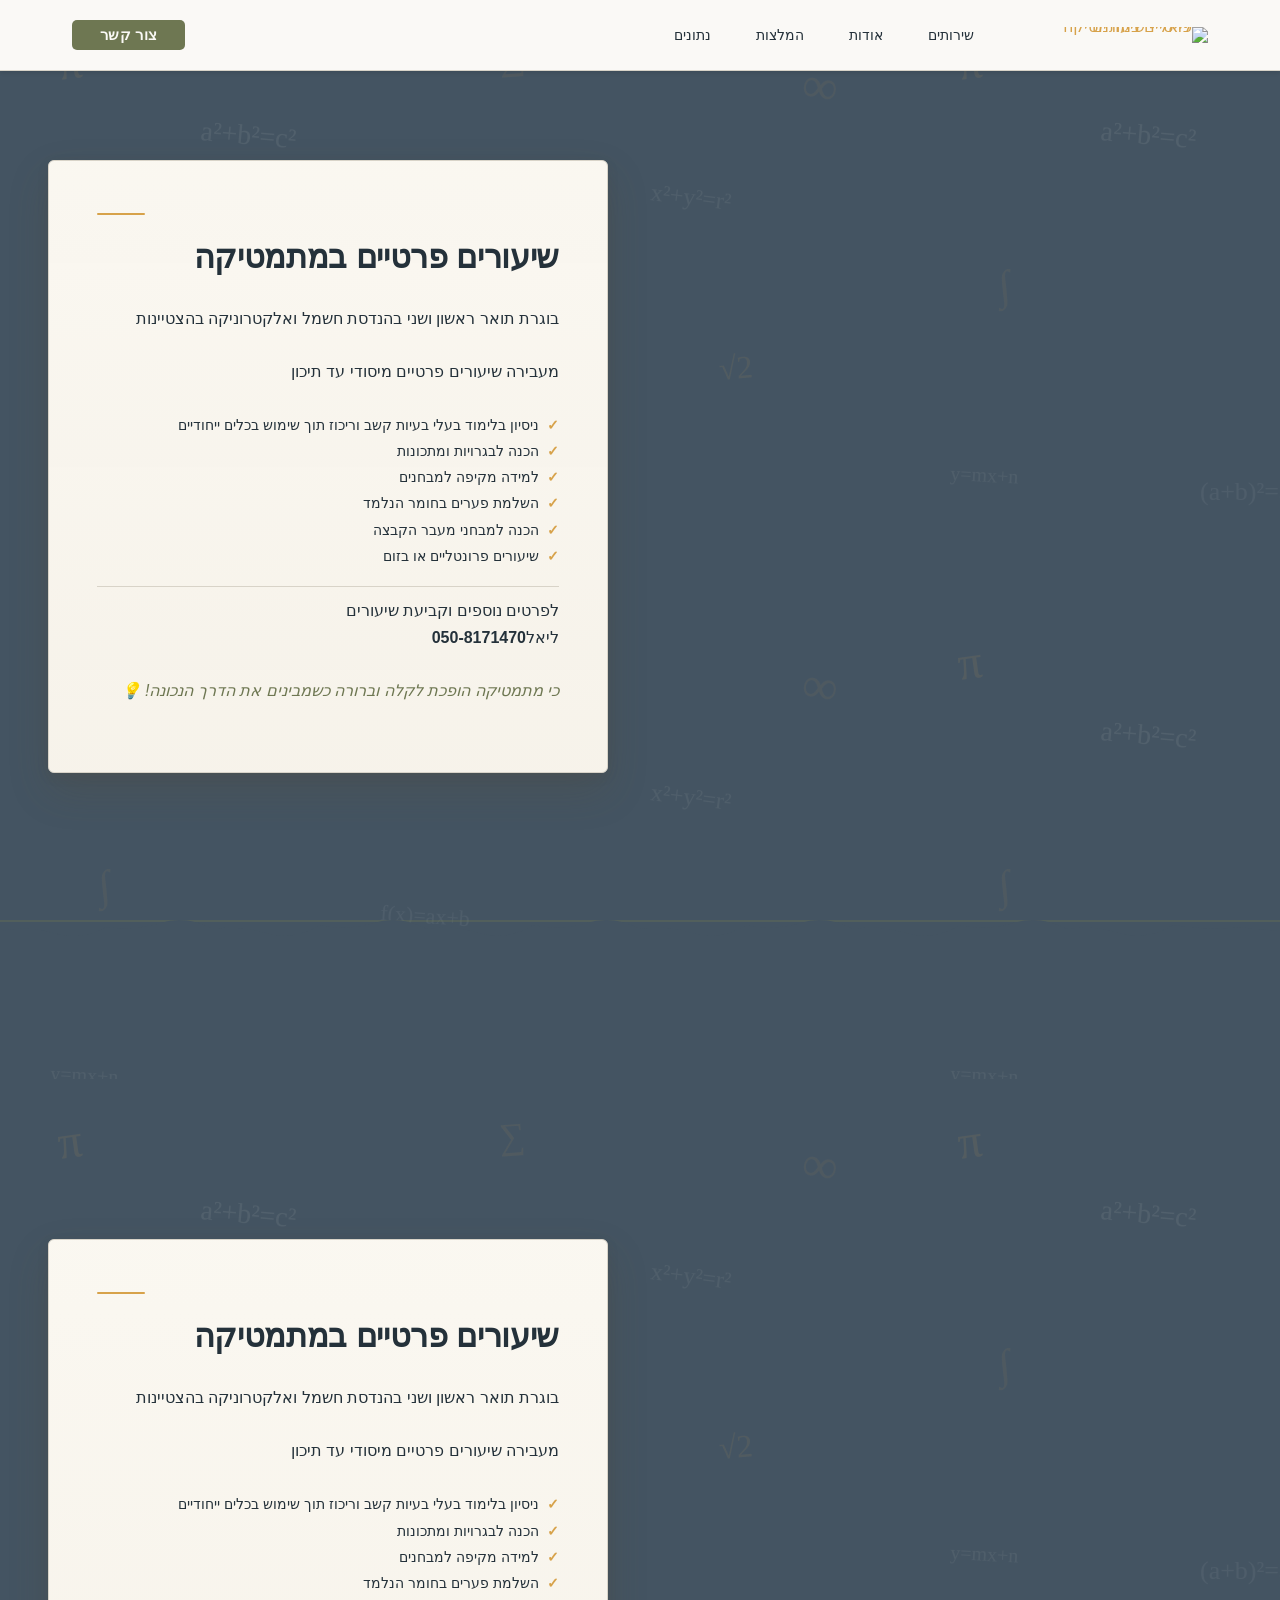
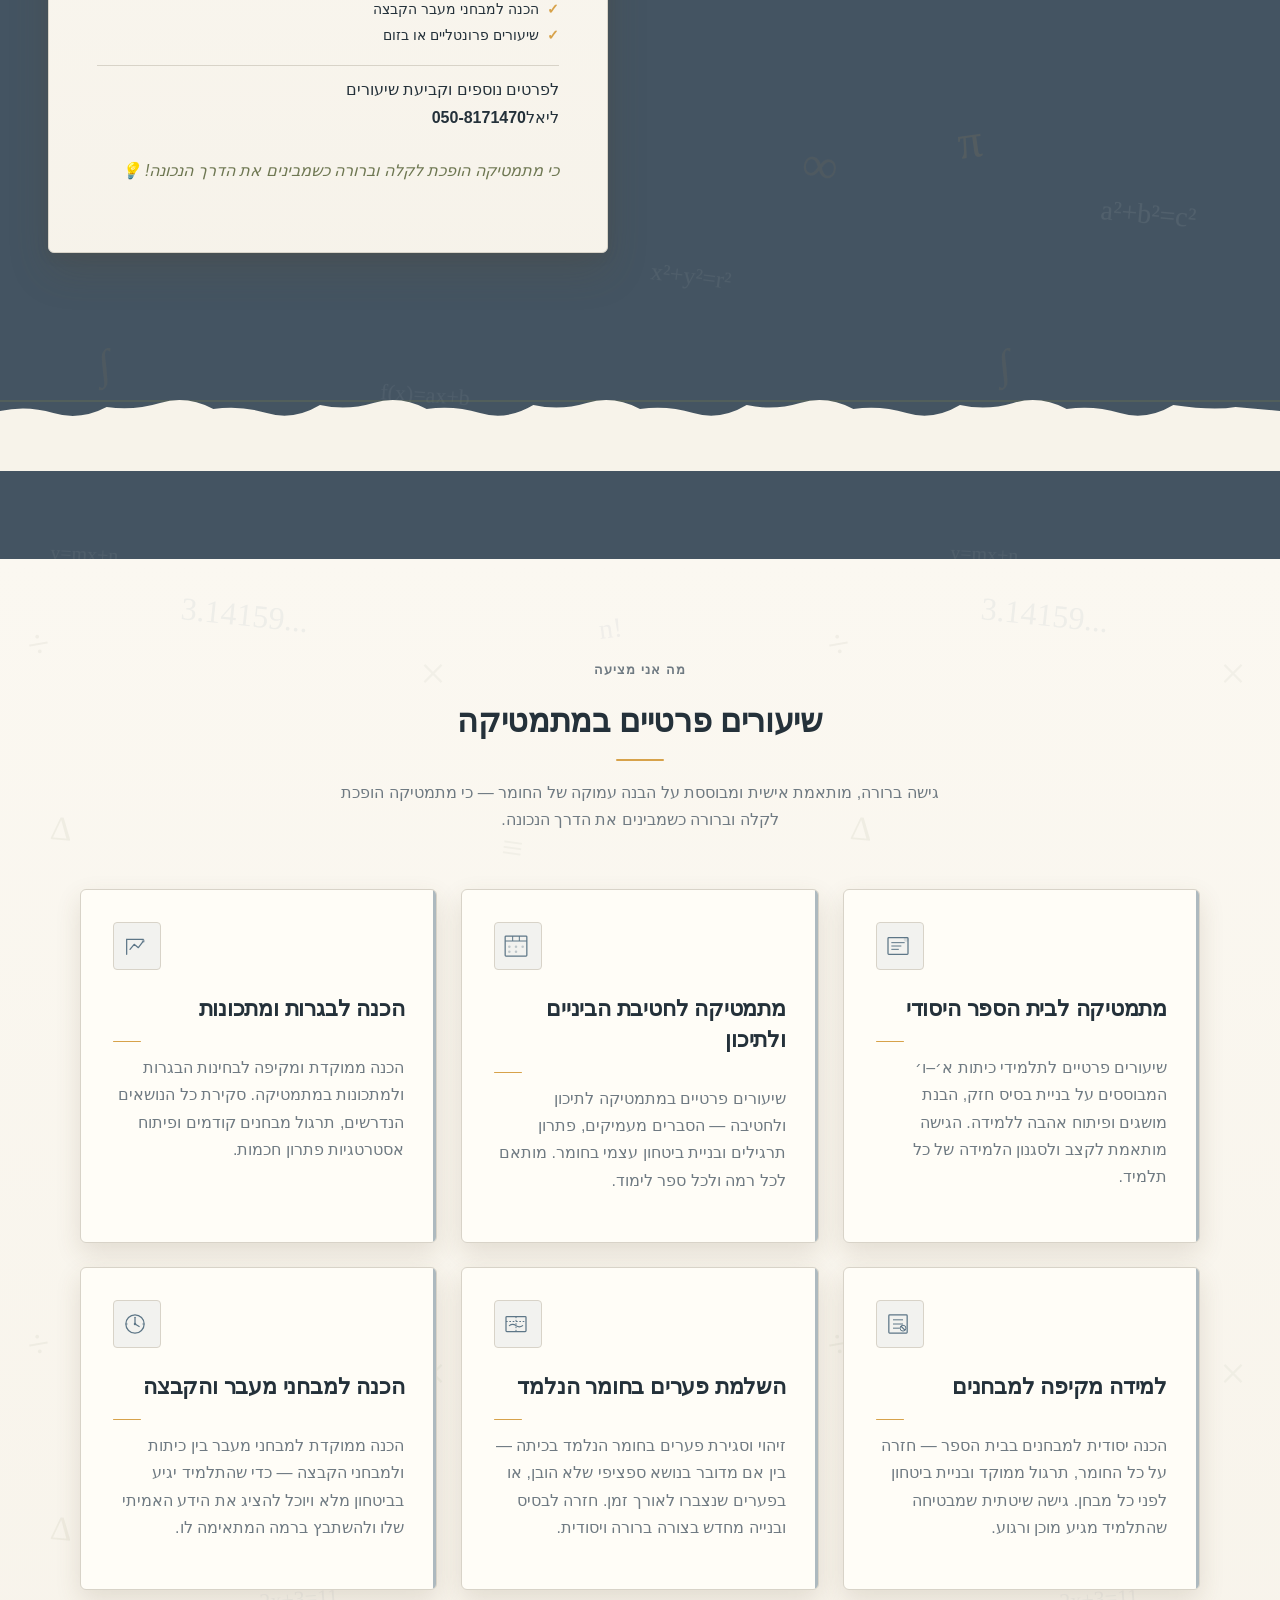
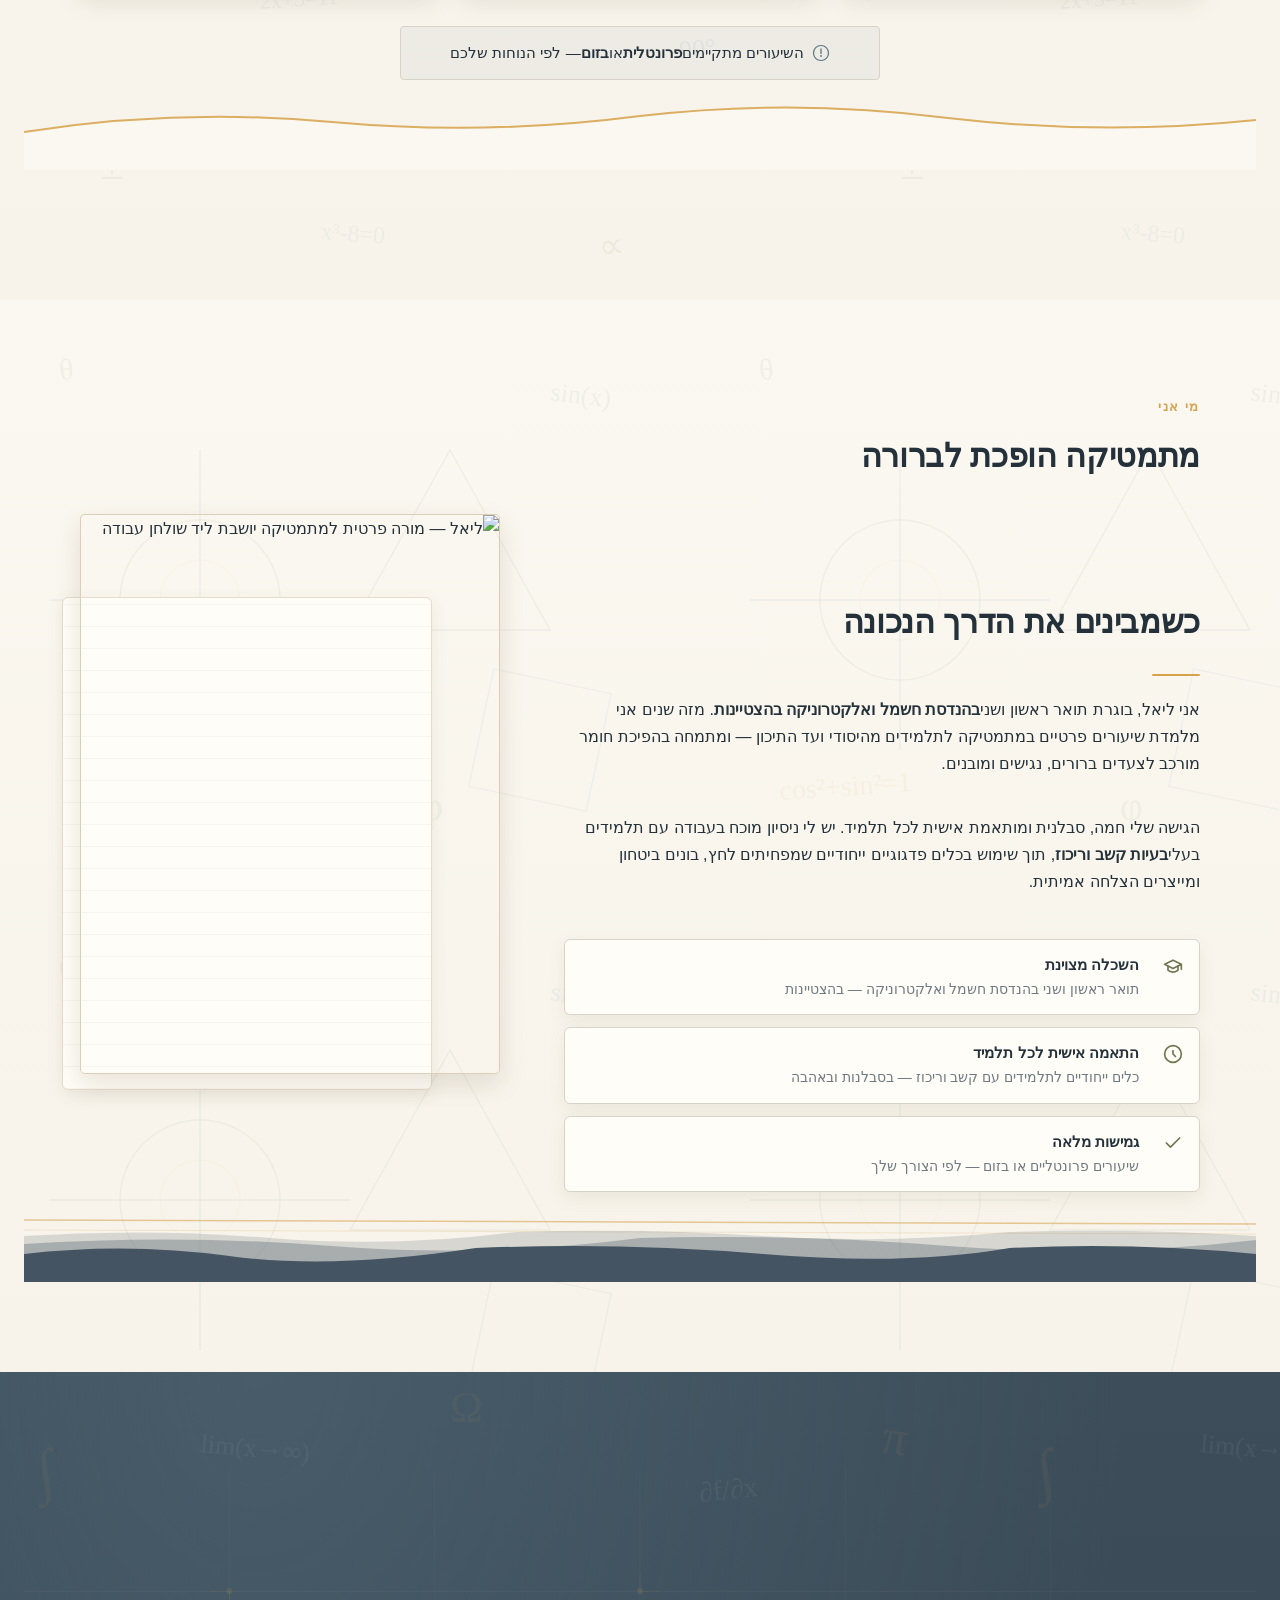
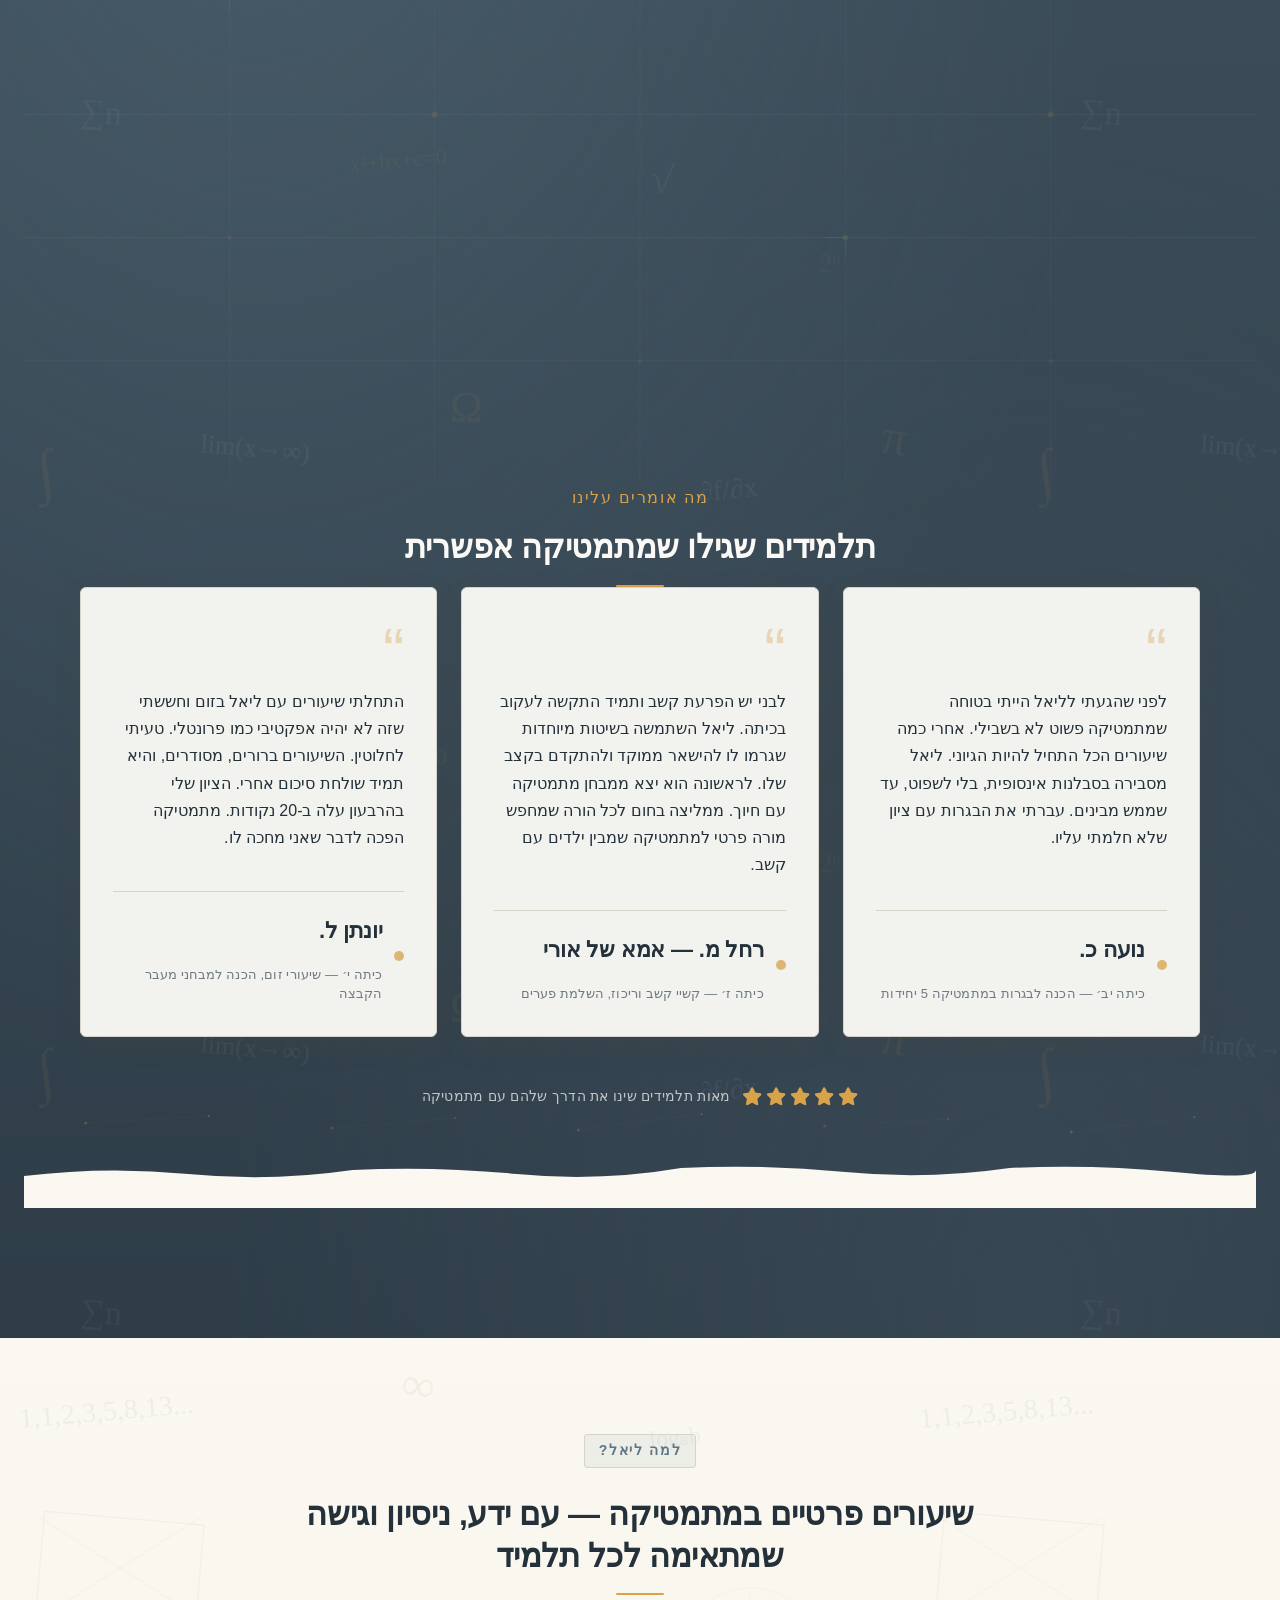
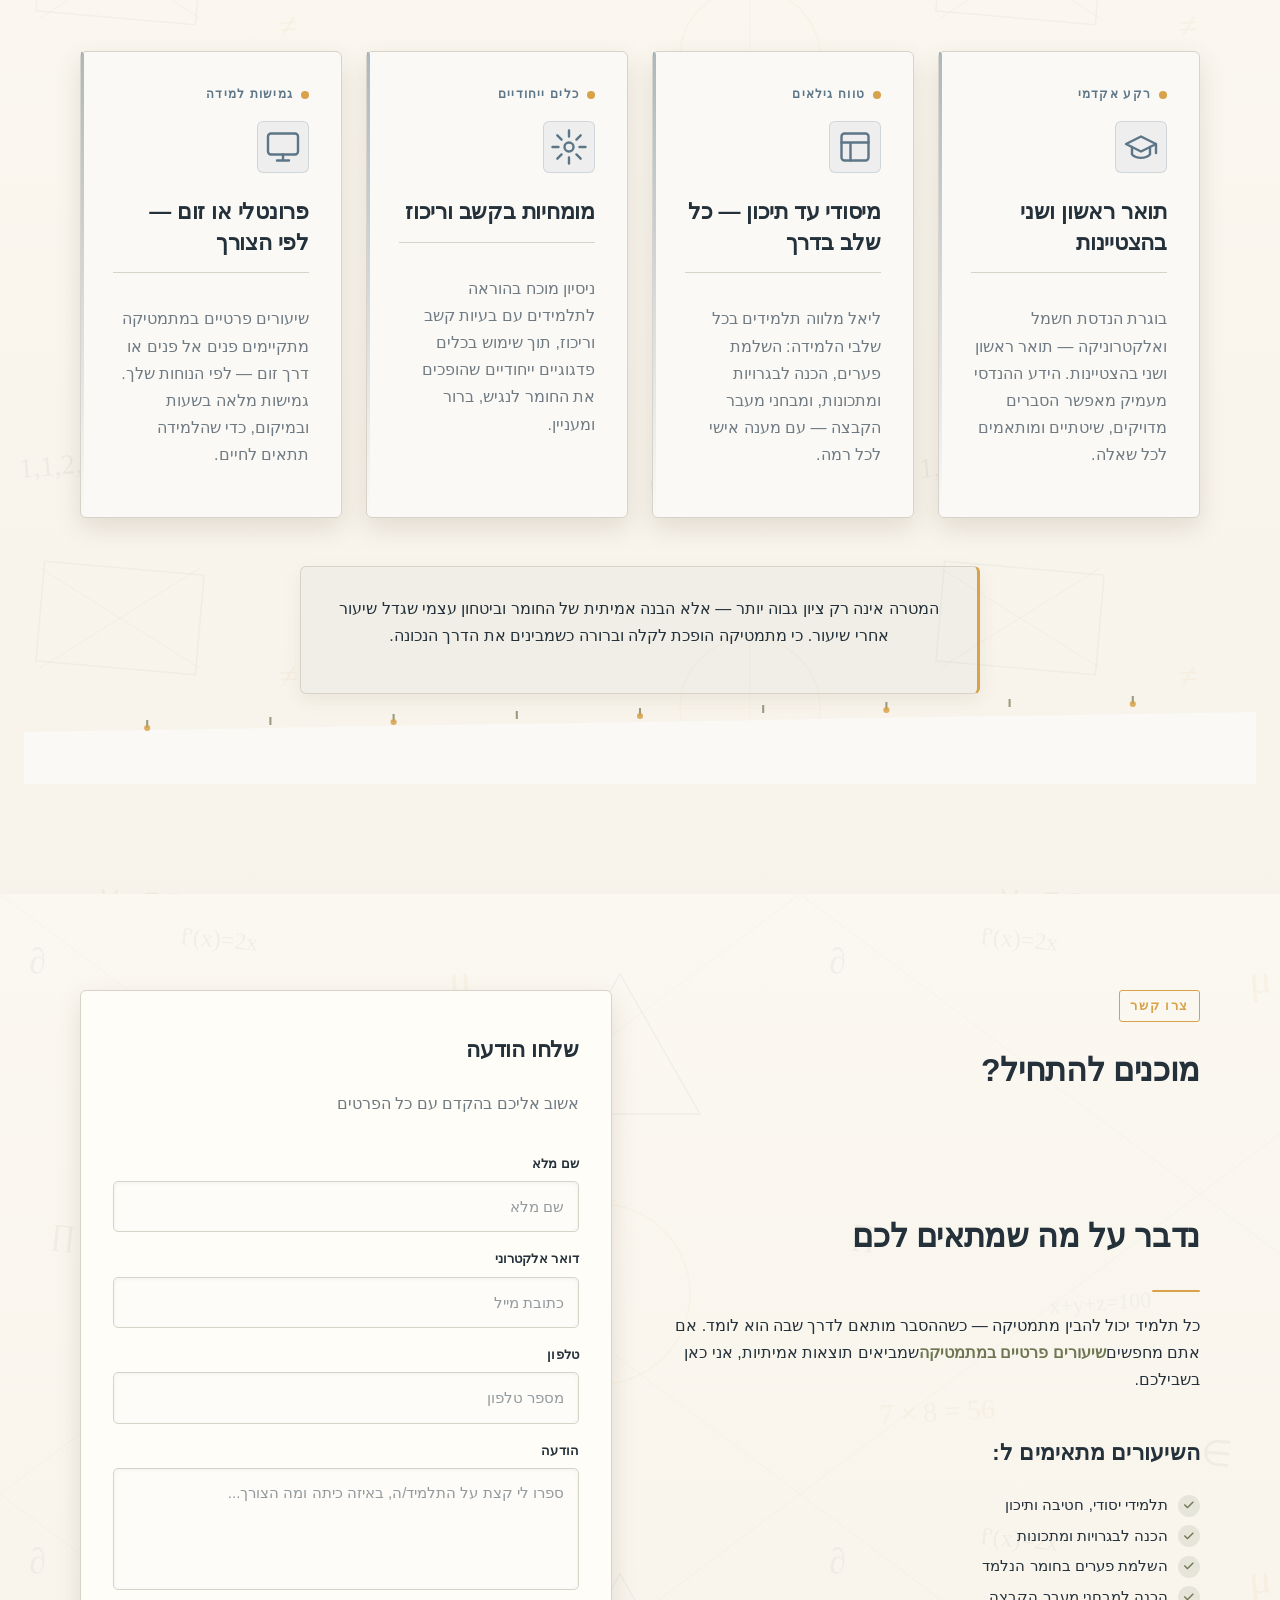
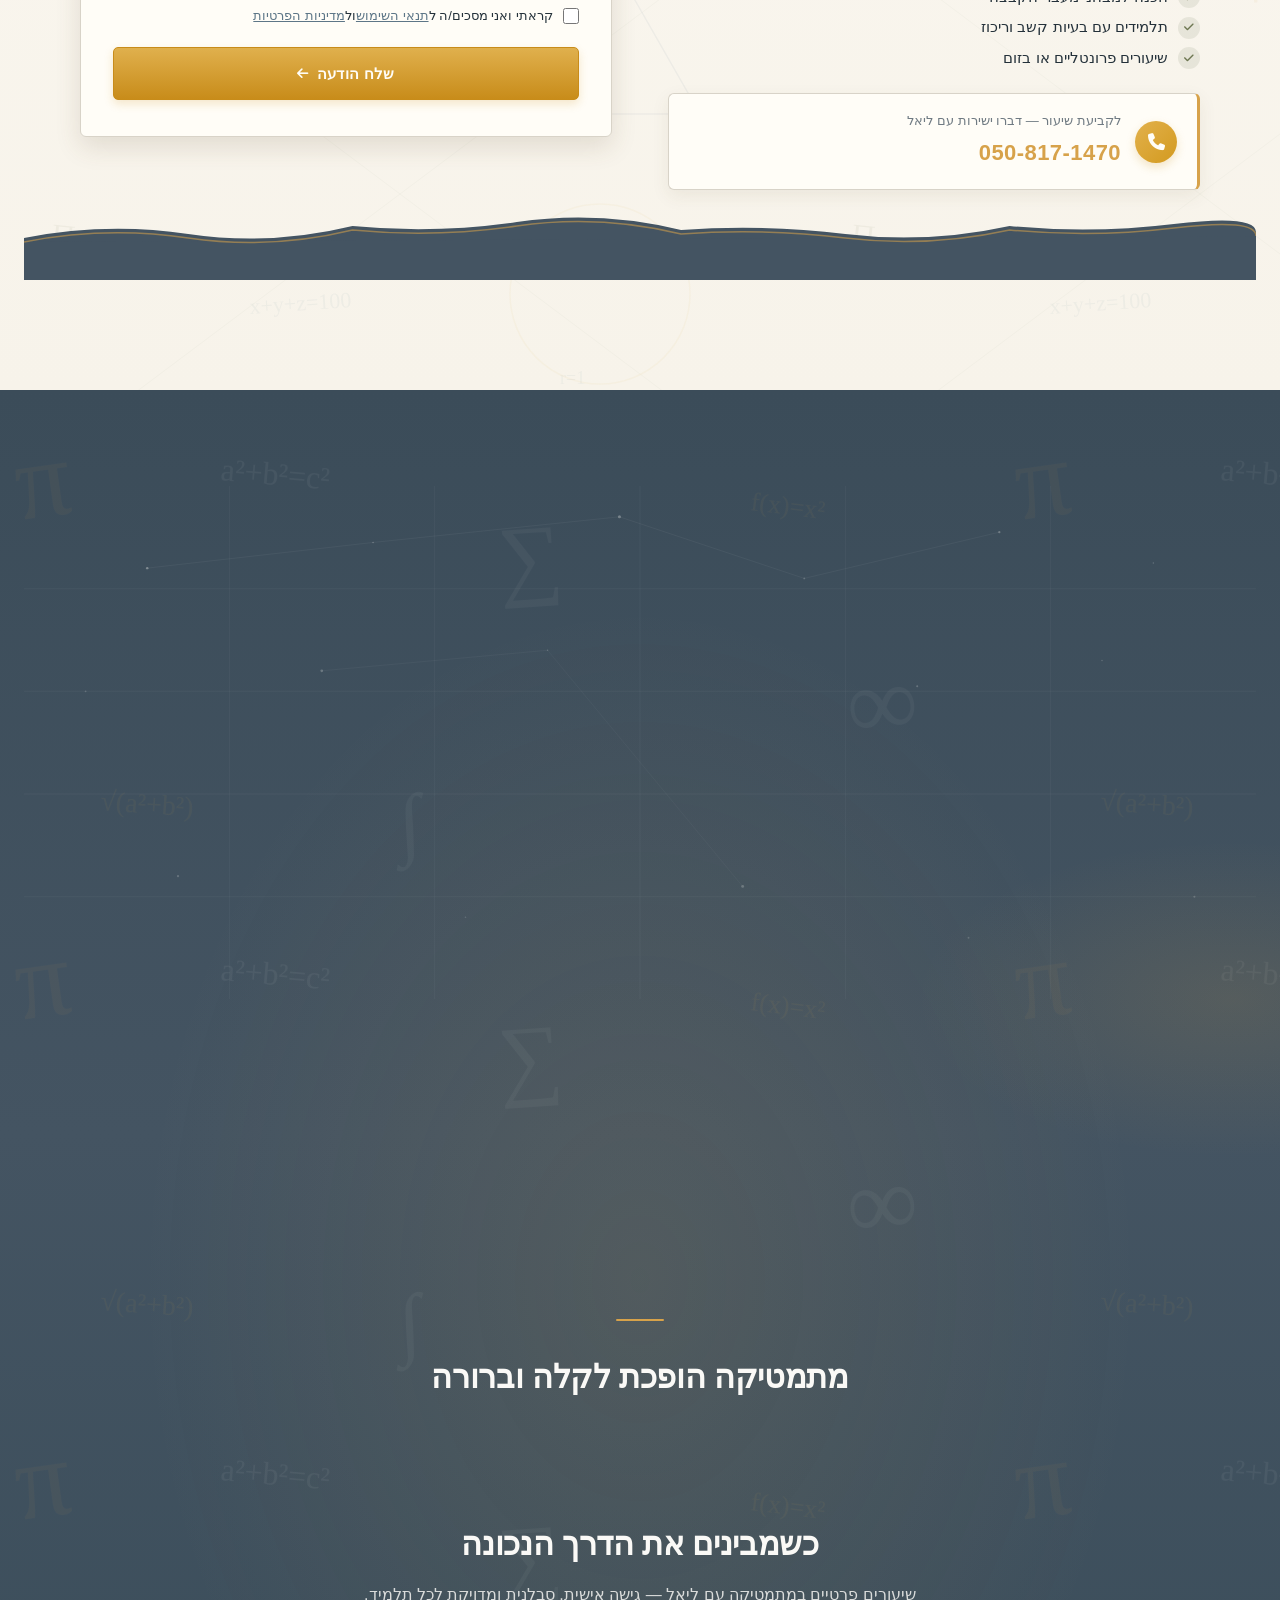
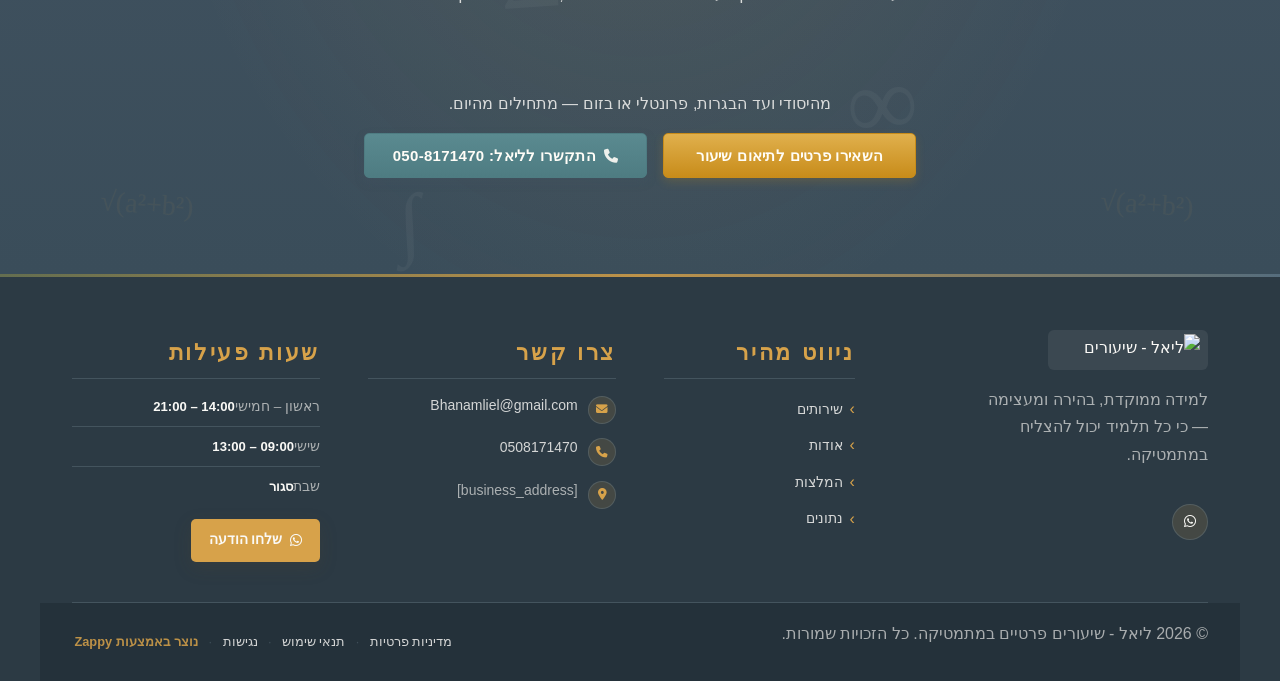
==== commit cb6962b3: "Background sync: Progressive GitHub Sync" ====
--- a/public/index.html
+++ b/public/index.html
@@ -1 +1 @@
-<!doctype html><html dir="rtl" lang="he"><head><meta charset="UTF-8"><meta content="width=device-width,initial-scale=1" name="viewport"><meta content="index, follow" name="robots"><title>שיעורים פרטיים במתמטיקה — ליאל - שיעורים פרטיים במתמטיקה</title><meta content="Liel is a private math tutor holding a Bachelor&#39;s and Master&#39;s degree in Electrical and Electronics Engineering with distinction. She specializes in teaching ma" name="description"><meta content="שיעורים פרטיים במתמטיקה, שיעורים פרטיים במתמטיקה לתיכון, מורה פרטי למתמטיקה לבגרות, שיעורי מתמטיקה לילדים עם הפרעות קשב" name="keywords"><link href="/assets/favicon.ico" rel="icon" type="image/x-icon"><link href="/assets/favicon-16x16.png" rel="icon" type="image/png" sizes="16x16"><link href="/assets/favicon-32x32.png" rel="icon" type="image/png" sizes="32x32"><link href="/assets/favicon-48x48.png" rel="icon" type="image/png" sizes="48x48"><link href="/assets/favicon-192x192.png" rel="icon" type="image/png" sizes="192x192"><link href="/assets/favicon-512x512.png" rel="icon" type="image/png" sizes="512x512"><link href="/assets/apple-touch-icon.png" rel="apple-touch-icon"><script>!function(){"use strict";var t="4ee3ceda-202e-480a-abbb-324455dd74d5",e="https://api.zappy5.com/api/analytics/track",a=18e5,n=2592e6,o=!0,i=!0,r=!0;var s=function(){var e="zappy_visitor_"+t,a=null;try{if(a=localStorage.getItem(e)){var o=JSON.parse(a),i=Date.now();if(i-o.created<n)return o.lastSeen=i,localStorage.setItem(e,JSON.stringify(o)),o.id}}catch(t){console.warn("Zappy Analytics: LocalStorage not available")}var r="zv_"+Date.now()+"_"+Math.random().toString(36).substr(2,9);try{localStorage.setItem(e,JSON.stringify({id:r,created:Date.now(),lastSeen:Date.now()}))}catch(t){}return r}(),c=function(){var e="zappy_session_"+t,n=null;try{if(n=sessionStorage.getItem(e)){var o=JSON.parse(n),i=Date.now();if(i-o.timestamp<a)return o.timestamp=i,sessionStorage.setItem(e,JSON.stringify(o)),o.id}}catch(t){console.warn("Zappy Analytics: SessionStorage not available")}var r="zs_"+Date.now()+"_"+Math.random().toString(36).substr(2,9);try{sessionStorage.setItem(e,JSON.stringify({id:r,timestamp:Date.now()}))}catch(t){}return r}();function l(a,n){n=n||{};var o={website_id:t,event_type:a,page_path:window.location.pathname,referrer:document.referrer||"direct",visitor_id:s,session_id:c,metadata:n};if(navigator.sendBeacon){var i=new Blob([JSON.stringify(o)],{type:"application/json"});navigator.sendBeacon(e,i)}else fetch(e,{method:"POST",headers:{"Content-Type":"application/json"},body:JSON.stringify(o),keepalive:!0}).catch(function(t){console.warn("Zappy Analytics: Failed to track event",t)})}o&&l("pageview",{title:document.title,url:window.location.href}),i&&document.addEventListener("click",function(t){var e=t.target;if("BUTTON"===e.tagName||e.closest("button")){var a="BUTTON"===e.tagName?e:e.closest("button");l("click",{element:"button",text:a.textContent.trim().substring(0,100),id:a.id||null,class:a.className||null})}else if("A"===e.tagName||e.closest("a")){var n="A"===e.tagName?e:e.closest("a");l("navigation",{element:"link",text:n.textContent.trim().substring(0,100),href:n.href,external:n.hostname!==window.location.hostname})}},!0),r&&document.addEventListener("submit",function(t){var e=t.target;l("form_submit",{form_id:e.id||null,form_name:e.name||null,form_action:e.action||null,form_method:e.method||"GET"})},!0);var d=Date.now();window.addEventListener("beforeunload",function(){l("page_unload",{time_on_page:Math.floor((Date.now()-d)/1e3),page_path:window.location.pathname})}),window.zappyAnalytics={track:l,getVisitorId:function(){return s},getSessionId:function(){return c}}}()</script><meta content="שיעורים פרטיים במתמטיקה — ליאל - שיעורים פרטיים במתמטיקה" property="og:title"><meta content="Liel is a private math tutor holding a Bachelor's and Master's degree in Electrical and Electronics Engineering with distinction. She specializes in teaching ma" property="og:description"><meta content="website" property="og:type"><meta content="he_IL" property="og:locale"><meta content="summary_large_image" name="twitter:card"><meta content="שיעורים פרטיים במתמטיקה — ליאל - שיעורים פרטיים במתמטיקה" name="twitter:title"><meta content="Liel is a private math tutor holding a Bachelor's and Master's degree in Electrical and Electronics Engineering with distinction. She specializes in teaching ma" name="twitter:description"><link href="https://cdnjs.cloudflare.com/ajax/libs/font-awesome/6.4.0/css/all.min.css" rel="stylesheet"><link href="/assets/favicon.ico" rel="icon" type="image/x-icon"><link href="/assets/favicon-16x16.png" rel="icon" type="image/png" sizes="16x16"><link href="/assets/favicon-32x32.png" rel="icon" type="image/png" sizes="32x32"><link href="/assets/favicon-48x48.png" rel="icon" type="image/png" sizes="48x48"><link href="/assets/favicon-192x192.png" rel="icon" type="image/png" sizes="192x192"><link href="/assets/favicon-512x512.png" rel="icon" type="image/png" sizes="512x512"><link href="/assets/apple-touch-icon.png" rel="apple-touch-icon"><link href="https://cdn.jsdelivr.net/npm/vanilla-cookieconsent@3/dist/cookieconsent.css" rel="stylesheet"><script src="https://cdn.jsdelivr.net/npm/vanilla-cookieconsent@3/dist/cookieconsent.umd.js"></script><script src="https://cdn.jsdelivr.net/gh/mickidum/acc_toolbar/acctoolbar/acctoolbar.min.js"></script><link href="/styles.css" rel="stylesheet"><style id="zappy-dropdown-submenu-styles">#navMenu li:has(.sub-menu),.nav-menu li:has(.sub-menu),.navbar li:has(.sub-menu),nav li:has(.sub-menu){position:relative}#navMenu .sub-menu,.nav-menu .sub-menu,.navbar .sub-menu,nav .sub-menu{display:block!important;position:absolute!important;top:100%;left:0;min-width:220px;background:#fff;border-radius:8px;box-shadow:0 8px 25px rgba(0,0,0,.15);padding:8px 0;opacity:0;visibility:hidden;transform:translateY(10px);transition:all .3s ease;z-index:1000;list-style:none;pointer-events:none}#navMenu li:hover>.sub-menu,.nav-menu li:hover>.sub-menu,.navbar li:hover>.sub-menu,nav li:hover>.sub-menu{opacity:1!important;visibility:visible!important;transform:translateY(0)!important;pointer-events:auto!important}.sub-menu li{list-style:none;margin:0;padding:0}.sub-menu a{display:block!important;padding:10px 16px!important;color:var(--text-dark,#333)!important;font-weight:500;text-decoration:none;white-space:nowrap;transition:background-color .2s}.sub-menu a:hover{background-color:#f5f5f5}[dir=rtl] .nav-menu .sub-menu,[dir=rtl] .navbar .sub-menu,[dir=rtl] nav .sub-menu,html[lang=ar] .nav-menu .sub-menu,html[lang=ar] .navbar .sub-menu,html[lang=ar] nav .sub-menu,html[lang=he] .nav-menu .sub-menu,html[lang=he] .navbar .sub-menu,html[lang=he] nav .sub-menu{left:auto!important;right:0!important}.sub-menu:empty,.sub-menu:not(:has(li)):not(:has(> a)),.sub-menu:not(:has(li:not(.zappy-hidden-menu-item))):not(:has(> a)){display:none!important;opacity:0!important;visibility:hidden!important;pointer-events:none!important}li:has(.menu-group-title):hover>.sub-menu{opacity:1!important;visibility:visible!important;transform:translateY(0)!important;pointer-events:auto!important}#navMenu>li>.menu-group-title,.nav-menu>li>.menu-group-title{display:inline-block;padding:.5rem 1rem;cursor:default;user-select:none}@media (max-width:768px){#navMenu .sub-menu,.nav-menu .sub-menu,.navbar .sub-menu,nav .sub-menu{position:static!important;transform:none!important;box-shadow:none!important;background:0 0!important;max-height:0;overflow:hidden;opacity:0;visibility:hidden;transition:max-height .3s ease,opacity .3s ease;padding:0!important;border-radius:0!important}.sub-menu.mobile-expanded{max-height:60vh!important;overflow-y:auto!important;opacity:1!important;visibility:visible!important;padding:8px 0 8px 16px!important}[dir=rtl] .sub-menu.mobile-expanded,html[lang=he] .sub-menu.mobile-expanded{padding:8px 16px 8px 0!important}#navMenu li:hover>.sub-menu,.nav-menu li:hover>.sub-menu,.navbar li:hover>.sub-menu,nav li:hover>.sub-menu{opacity:0;visibility:hidden;pointer-events:none}#navMenu li>.sub-menu.mobile-expanded,.nav-menu li>.sub-menu.mobile-expanded,.navbar li>.sub-menu.mobile-expanded,nav li>.sub-menu.mobile-expanded{opacity:1!important;visibility:visible!important;pointer-events:auto!important}#navMenu li:has(.sub-menu),.nav-menu li:has(.sub-menu),.navbar li:has(.sub-menu),nav li:has(.sub-menu){display:flex!important;flex-wrap:wrap!important;align-items:center!important;position:relative!important;min-height:44px!important}#navMenu li:has(.sub-menu)>a,.nav-menu li:has(.sub-menu)>a,.navbar li:has(.sub-menu)>a,nav li:has(.sub-menu)>a{flex:1!important;min-width:0!important}#navMenu li:has(.sub-menu)>.menu-group-title,.nav-menu li:has(.sub-menu)>.menu-group-title,.navbar li:has(.sub-menu)>.menu-group-title,nav li:has(.sub-menu)>.menu-group-title{flex:1!important;min-width:0!important;padding:0!important;line-height:inherit!important}#navMenu li:has(.sub-menu)>.sub-menu,.nav-menu li:has(.sub-menu)>.sub-menu,.navbar li:has(.sub-menu)>.sub-menu,nav li:has(.sub-menu)>.sub-menu{flex-basis:100%!important;width:100%!important}#navMenu li:has(.sub-menu)>a [class*=arrow],#navMenu li:has(.sub-menu)>a [class*=chevron],.nav-menu li:has(.sub-menu)>a .fa-angle-down,.nav-menu li:has(.sub-menu)>a .fa-chevron-down,.nav-menu li:has(.sub-menu)>a [class*=arrow],.nav-menu li:has(.sub-menu)>a [class*=chevron],nav li:has(.sub-menu)>a [class*=arrow],nav li:has(.sub-menu)>a [class*=chevron]{display:none!important;visibility:hidden!important}.mobile-submenu-toggle{display:flex!important;align-items:center!important;justify-content:center!important;width:44px!important;height:auto!important;background:0 0!important;border:none!important;cursor:pointer!important;color:var(--text-dark)!important;position:static!important;flex-shrink:0!important;align-self:stretch!important;z-index:2!important;padding:0!important;margin:0!important}.mobile-submenu-toggle::after{content:''!important;width:0!important;height:0!important;border-left:6px solid transparent!important;border-right:6px solid transparent!important;border-top:7px solid currentColor!important;transition:transform .3s ease!important}.mobile-submenu-toggle.expanded::after{transform:rotate(180deg)!important}.sub-menu a{padding:10px 0!important;display:block!important;color:var(--text-dark)!important}.navbar .sub-menu li a,.zappy-products-dropdown .sub-menu a,nav.navbar .sub-menu li a{color:var(--text-dark)!important}}@media (min-width:769px){.mobile-submenu-toggle{display:none!important}}</style><style id="mobile-lang-menu-deployed-css">@media (max-width:768px){.lang-switcher,.nav-container .lang-switcher,.nav-cta-container .lang-switcher,.nav-ecommerce-icons .lang-switcher,.nav-icons-left .lang-switcher,.navbar .lang-switcher,.navbar .nav-cta-container .lang-switcher{display:none!important}.mobile-lang-menu{width:100%;border-top:1px solid rgba(128,128,128,.2);padding:8px 0 0 0;margin-top:8px}.mobile-lang-toggle{display:flex!important;align-items:center;justify-content:space-between;width:100%;padding:12px 16px;background:0 0;border:none;cursor:pointer;font-size:15px;color:inherit;font-family:inherit}.mobile-lang-toggle::after{content:'';display:inline-block;width:8px;height:8px;border-right:2px solid currentColor;border-bottom:2px solid currentColor;transform:rotate(45deg);transition:transform .3s ease;margin-left:8px}.mobile-lang-toggle.expanded::after{transform:rotate(-135deg)}.mobile-lang-options{max-height:0;overflow:hidden;transition:max-height .3s ease}.mobile-lang-options.expanded{max-height:300px}.mobile-lang-option{display:flex!important;align-items:center;gap:10px;padding:10px 24px;text-decoration:none;color:inherit;font-size:14px;font-family:inherit}.mobile-lang-option:hover{background:rgba(128,128,128,.1)}.mobile-lang-option.active{font-weight:600;opacity:.7;pointer-events:none}.mobile-lang-option img{width:20px;height:20px;border-radius:50%}}@media (min-width:769px){.mobile-lang-menu{display:none!important}}</style><style id="zappy-widget-visibility">#mic-access-tool-box,#mic-access-tool-general-button,#mic-init-access-tool #mic-access-tool-box,#mic-init-access-tool #mic-access-tool-general-button,#mic-init-access-tool .mic-access-tool-general-button,._access-icon,._access-menu,.mic-access-tool-box,.mic-access-tool-general-button,div[id*=mic-access-tool-box]{display:none!important;visibility:hidden!important;opacity:0!important;pointer-events:none!important}</style></head><body><nav class="navbar" dir="rtl"><button class="mobile-toggle" aria-label="Menu" id="mobileToggle"><svg viewBox="0 0 24 24" fill="none" height="24" width="24" class="hamburger-icon"><path d="M3 12h18M3 6h18M3 18h18" stroke="currentColor" stroke-width="2" stroke-linecap="round"></path></svg><svg viewBox="0 0 24 24" fill="none" height="24" width="24" class="close-icon" style="display:none"><path d="M18 6L6 18M6 6l12 12" stroke="currentColor" stroke-width="2" stroke-linecap="round"></path></svg></button><button class="phone-header-btn" aria-label="Call" data-phone="0508171470"><svg viewBox="0 0 24 24" fill="currentColor" height="20" width="20"><path d="M22 16.92v3a2 2 0 0 1-2.18 2 19.79 19.79 0 0 1-8.63-3.07 19.5 19.5 0 0 1-6-6 19.79 19.79 0 0 1-3.07-8.67A2 2 0 0 1 4.11 2h3a2 2 0 0 1 2 1.72 12.84 12.84 0 0 0 .7 2.81 2 2 0 0 1-.45 2.11L8.09 9.91a16 16 0 0 0 6 6l1.27-1.27a2 2 0 0 1 2.11-.45 12.84 12.84 0 0 0 2.81.7A2 2 0 0 1 22 16.92z"></path></svg></button><div class="nav-container"><div class="nav-right-group"><div class="nav-brand"><a href="/" class="logo-link"><img alt="ליאל - שיעורים פרטיים במתמטיקה" src="/assets/business-logo.webp" class="logo"></a></div><ul class="nav-menu" id="navMenu"><li><a href="#services">שירותים</a></li><li><a href="#about">אודות</a></li><li><a href="#testimonials">המלצות</a></li><li><a href="#stats">נתונים</a></li></ul></div><div class="nav-cta-container"><a href="#contact" class="nav-cta-btn">צור קשר</a></div></div></nav><script>window.addEventListener("load",function(){const e=document.querySelector(".navbar, nav, header");if(!e)return void console.log("[Navbar] Navbar element not found");let t=document.getElementById("mobileToggle")||document.querySelector(".mobile-toggle")||document.querySelector(".hamburger")||document.querySelector(".hamburger-menu")||document.querySelector(".menu-toggle")||document.querySelector(".burger-menu")||document.querySelector('[aria-label="Menu"]')||document.querySelector('[aria-label="תפריט"]');const o=document.querySelector(".phone-header-btn"),n=window.getComputedStyle(e);let r=n.backgroundColor;if(console.log("[Navbar] Initial navbar background:",r),"transparent"===r||"rgba(0, 0, 0, 0)"===r||r.startsWith("rgba")&&r.includes(", 0)")){const e=n.backgroundImage;if(e&&"none"!==e)console.log("[Navbar] Navbar has background image/gradient, using dark text"),r="rgb(240, 240, 240)";else{const e=window.getComputedStyle(document.body).backgroundColor;console.log("[Navbar] Navbar transparent, using body background:",e),r=e}}const i=r.match(/\d+/g);if(i&&i.length>=3){const e=(.299*parseInt(i[0])+.587*parseInt(i[1])+.114*parseInt(i[2]))/255;console.log("[Navbar] Mobile button colors preserved from Claude CSS (luminance:",e.toFixed(2)+")");const n=document.createElement("style");n.id="zappy-mobile-nav-fix";document.documentElement.lang;document.documentElement.dir,n.textContent='\n        /* Hide mobile buttons on desktop, show only on mobile */\n        @media (min-width: 769px) {\n          .mobile-toggle,\n          .phone-header-btn {\n            display: none !important;\n          }\n        }\n        \n        /* Show and position mobile buttons correctly on mobile */\n        @media (max-width: 768px) {\n          .mobile-toggle,\n          .phone-header-btn {\n            position: absolute !important;\n            top: 50% !important;\n            transform: translateY(-50%) !important;\n            z-index: 1001 !important;\n            display: flex !important;\n            align-items: center !important;\n            justify-content: center !important;\n            width: 36px !important;\n            height: 36px !important;\n            border-radius: 50% !important;\n            border: none !important;\n            cursor: pointer !important;\n            padding: 6px !important;\n            background: none !important;\n            color: var(--nav-text, var(--text-dark)) !important;\n          }\n          \n          /* LTR positioning (default): hamburger LEFT, phone RIGHT */\n          html:not([dir="rtl"]):not([lang="he"]):not([lang="ar"]) .mobile-toggle,\n          html[dir="ltr"] .mobile-toggle {\n            left: 12px !important;\n            right: auto !important;\n          }\n          html:not([dir="rtl"]):not([lang="he"]):not([lang="ar"]) .phone-header-btn,\n          html[dir="ltr"] .phone-header-btn {\n            right: 12px !important;\n            left: auto !important;\n          }\n          \n          /* RTL positioning: hamburger RIGHT, phone LEFT */\n          html[dir="rtl"] .mobile-toggle,\n          html[lang="he"] .mobile-toggle,\n          html[lang="ar"] .mobile-toggle {\n            right: 12px !important;\n            left: auto !important;\n          }\n          html[dir="rtl"] .phone-header-btn,\n          html[lang="he"] .phone-header-btn,\n          html[lang="ar"] .phone-header-btn {\n            left: 12px !important;\n            right: auto !important;\n          }\n          \n          /* CRITICAL: Ensure nav-container has min-height on mobile */\n          /* All children are positioned absolutely/fixed on mobile, so height:auto collapses to 0 */\n          .nav-container {\n            min-height: 70px !important;\n            position: relative !important;\n          }\n          \n          /* Ensure SVG icons are properly sized and inherit color */\n          .mobile-toggle svg,\n          .phone-header-btn svg {\n            width: 24px !important;\n            height: 24px !important;\n            /* Don\'t force display - let JavaScript control hamburger/close toggle */\n          }\n          \n          /* Reset nav-cta-container on mobile - remove desktop box-shadow/padding */\n          /* that creates a visible ghost box when CTA button is hidden */\n          .nav-cta-container {\n            box-shadow: none !important;\n            padding: 0 !important;\n          }\n          \n          /* Hide nav-cta-container entirely on mobile when there\'s no lang-switcher */\n          /* (only the CTA button is inside, and it\'s hidden on mobile) */\n          .nav-cta-container:not(:has(.lang-switcher)) {\n            display: none !important;\n          }\n          \n          /* CRITICAL: Prevent hero image fade gradient from bleeding over headline text */\n          /* The .image-fade-gradient has bottom: -30px (extends below parent) */\n          /* On mobile stacked layout, this overlaps the h1 text below the image */\n          .hero-image-column {\n            overflow: hidden !important;\n          }\n          .image-fade-gradient {\n            bottom: 0 !important;\n          }\n          \n          /* Hide desktop language switcher on mobile - hamburger menu handles it */\n          /* High specificity to override stored CSS */\n          .lang-switcher,\n          .nav-cta-container .lang-switcher,\n          .nav-container .lang-switcher,\n          .navbar .lang-switcher,\n          .navbar .nav-cta-container .lang-switcher {\n            display: none !important;\n          }\n        }\n      ';const r=document.getElementById("zappy-mobile-nav-fix");r&&r.remove(),document.head.appendChild(n),console.log("[Navbar] Critical CSS injected for mobile nav positioning");const l=window.innerWidth<=768;if(t){const e=t.querySelector(".hamburger-icon"),o=t.querySelector(".close-icon");e&&(e.style.setProperty("width","24px","important"),e.style.setProperty("height","24px","important"),e.style.setProperty("display","block","important")),o&&(o.style.setProperty("width","24px","important"),o.style.setProperty("height","24px","important"),o.style.setProperty("display","none","important")),l?(t.style.setProperty("position","absolute","important"),t.style.setProperty("top","50%","important"),t.style.setProperty("transform","translateY(-50%)","important"),t.style.setProperty("z-index","1001","important"),t.style.removeProperty("left"),t.style.removeProperty("right"),console.log("[Navbar] Mobile toggle positioning applied (mobile viewport)")):(t.style.removeProperty("position"),t.style.removeProperty("top"),t.style.removeProperty("transform"),t.style.removeProperty("z-index"),t.style.removeProperty("left"),t.style.removeProperty("right"),console.log("[Navbar] Desktop viewport - cleared mobile toggle inline positioning"))}if(o){const e=o.querySelector("svg");e&&(e.style.width="24px",e.style.height="24px",e.setAttribute("width","24"),e.setAttribute("height","24")),l?(o.style.setProperty("position","absolute","important"),o.style.setProperty("top","50%","important"),o.style.setProperty("transform","translateY(-50%)","important"),o.style.setProperty("z-index","1001","important"),o.style.removeProperty("left"),o.style.removeProperty("right"),console.log("[Navbar] Phone button positioning applied (mobile viewport)")):(o.style.removeProperty("position"),o.style.removeProperty("top"),o.style.removeProperty("transform"),o.style.removeProperty("z-index"),o.style.removeProperty("left"),o.style.removeProperty("right"),console.log("[Navbar] Desktop viewport - cleared phone button inline positioning"))}}else console.log("[Navbar] Could not parse background color:",r);t=document.getElementById("mobileToggle")||document.querySelector(".mobile-toggle")||document.querySelector(".hamburger")||document.querySelector(".hamburger-menu")||document.querySelector(".menu-toggle")||document.querySelector(".burger-menu")||document.querySelector('[aria-label="Menu"]')||document.querySelector('[aria-label="תפריט"]');const l=document.getElementById("navMenu")||document.querySelector(".nav-menu")||document.querySelector(".nav-links")||document.querySelector("nav ul:not(.submenu)");if(!t||!l)return void console.log("[Navbar] Mobile toggle or menu not found:",{toggle:!!t,menu:!!l});l.id||(l.id="navMenu"),console.log("[Navbar] Initializing mobile menu...");const a=t.cloneNode(!0);t.parentNode.replaceChild(a,t),a.addEventListener("click",function(e){e.preventDefault(),e.stopPropagation();const t=this.querySelector(".hamburger-icon"),o=this.querySelector(".close-icon");l.classList.contains("active")?(l.classList.remove("active"),t&&t.style.setProperty("display","block","important"),o&&o.style.setProperty("display","none","important"),document.body.style.overflow="",console.log("[Navbar] Menu closed")):(l.classList.add("active"),t&&t.style.setProperty("display","none","important"),o&&o.style.setProperty("display","block","important"),document.body.style.overflow="hidden",console.log("[Navbar] Menu opened"))}),l.querySelectorAll("a").forEach(function(e){e.addEventListener("click",function(){if("#"===this.getAttribute("href"))return;const e=a.querySelector(".hamburger-icon"),t=a.querySelector(".close-icon");l.classList.remove("active"),e&&e.style.setProperty("display","block","important"),t&&t.style.setProperty("display","none","important"),document.body.style.overflow="",console.log("[Navbar] Menu closed (link clicked)")})});var s=l.querySelectorAll(".dropdown-toggle");s.forEach(function(e){e.addEventListener("click",function(e){e.preventDefault(),e.stopPropagation();var t=this.closest(".nav-dropdown");t&&(t.parentNode.querySelectorAll(".nav-dropdown.open").forEach(function(e){e!==t&&e.classList.remove("open")}),t.classList.toggle("open"),console.log("[Navbar] Dropdown toggled:",t.classList.contains("open")?"open":"closed"))})}),document.addEventListener("click",function(e){e.target.closest(".nav-dropdown")||document.querySelectorAll(".nav-dropdown.open").forEach(function(e){e.classList.remove("open")})}),console.log("[Navbar] Dropdown handlers initialized for "+s.length+" dropdowns"),o&&o.addEventListener("click",function(){const e=document.querySelectorAll('a[href^="tel:"]'),t=e.length>0?e[0].getAttribute("href").replace("tel:",""):"0508171470";window.location.href="tel:"+t,console.log("[Navbar] Phone button clicked")}),console.log("[Navbar] Mobile menu initialized successfully");const p=function(){const e=document.querySelector(".whatsapp-float");e&&(window.innerWidth>=769?(e.style.setProperty("display","none","important"),e.style.setProperty("visibility","hidden","important"),e.style.setProperty("opacity","0","important"),e.style.setProperty("pointer-events","none","important"),console.log("[WhatsApp] Button hidden on desktop")):(e.style.removeProperty("display"),e.style.removeProperty("visibility"),e.style.removeProperty("opacity"),e.style.removeProperty("pointer-events"),console.log("[WhatsApp] Button visible on mobile")))};let c;p(),window.addEventListener("resize",function(){clearTimeout(c),c=setTimeout(p,100)})})</script><main><section class="index-hero-section" data-layout-spec="בית-hero" dir="rtl" id="hero" data-hero-type="fullscreen-scrim" data-zappy-content-align="center-left"><div class="index-hero-bg"></div><div class="index-hero-scrim" aria-hidden="true"></div><div class="index-hero-container" data-zappy-align-target="true"><article class="index-hero-card"><div class="index-hero-accent-line" aria-hidden="true"></div><div class="index-hero-custom-content"><h2 class="index-hero-custom-title">שיעורים פרטיים במתמטיקה</h2><p class="index-hero-custom-line">בוגרת תואר ראשון ושני בהנדסת חשמל ואלקטרוניקה בהצטיינות</p><p class="index-hero-custom-line">מעבירה שיעורים פרטיים מיסודי עד תיכון</p><ul class="index-hero-custom-list"><li>ניסיון בלימוד בעלי בעיות קשב וריכוז תוך שימוש בכלים ייחודיים</li><li>הכנה לבגרויות ומתכונות</li><li>למידה מקיפה למבחנים</li><li>השלמת פערים בחומר הנלמד</li><li>הכנה למבחני מעבר הקבצה</li><li>שיעורים פרונטליים או בזום</li></ul><p class="index-hero-custom-contact">לפרטים נוספים וקביעת שיעורים<br>ליאל<a href="tel:0508171470" style="color:inherit;font-weight:700">050-8171470</a></p><p class="index-hero-custom-tagline">כי מתמטיקה הופכת לקלה וברורה כשמבינים את הדרך הנכונה! 💡</p></div></article></div><div class="index-hero-divider-wrapper"><svg viewBox="0 0 1440 88" aria-hidden="true" xmlns="http://www.w3.org/2000/svg" data-no-icon-edit="true" preserveAspectRatio="none"><line stroke="#6E7752" stroke-width="1.5" x1="0" x2="1440" y1="18" y2="18" opacity="0.45"></line><path d="M0,88 L0,28 Q30,22 60,30 T120,24 Q150,28 180,20 T240,26 Q270,22 300,30 T360,22 Q390,28 420,20 T480,26 Q510,22 540,30 T600,22 Q630,28 660,20 T720,26 Q750,22 780,30 T840,22 Q870,28 900,20 T960,26 Q990,22 1020,30 T1080,22 Q1110,28 1140,20 T1200,26 Q1230,22 1260,30 T1320,22 Q1365,28 1390,24 L1440,28 L1440,88 Z" fill="#445462"></path></svg></div></section><section class="index-hero-section" data-layout-spec="בית-hero" dir="rtl" id="hero-dup-1775722384172" data-hero-type="fullscreen-scrim" data-zappy-content-align="center-left"><div class="index-hero-bg"></div><div class="index-hero-scrim" aria-hidden="true"></div><div class="index-hero-container" data-zappy-align-target="true"><article class="index-hero-card"><div class="index-hero-accent-line" aria-hidden="true"></div><div class="index-hero-custom-content"><h2 class="index-hero-custom-title">שיעורים פרטיים במתמטיקה</h2><p class="index-hero-custom-line">בוגרת תואר ראשון ושני בהנדסת חשמל ואלקטרוניקה בהצטיינות</p><p class="index-hero-custom-line">מעבירה שיעורים פרטיים מיסודי עד תיכון</p><ul class="index-hero-custom-list"><li>ניסיון בלימוד בעלי בעיות קשב וריכוז תוך שימוש בכלים ייחודיים</li><li>הכנה לבגרויות ומתכונות</li><li>למידה מקיפה למבחנים</li><li>השלמת פערים בחומר הנלמד</li><li>הכנה למבחני מעבר הקבצה</li><li>שיעורים פרונטליים או בזום</li></ul><p class="index-hero-custom-contact">לפרטים נוספים וקביעת שיעורים<br>ליאל<a href="tel:0508171470" style="color:inherit;font-weight:700">050-8171470</a></p><p class="index-hero-custom-tagline">כי מתמטיקה הופכת לקלה וברורה כשמבינים את הדרך הנכונה! 💡</p></div></article></div><div class="index-hero-divider-wrapper"><svg viewBox="0 0 1440 88" aria-hidden="true" xmlns="http://www.w3.org/2000/svg" data-no-icon-edit="true" preserveAspectRatio="none"><line stroke="#6E7752" stroke-width="1.5" x1="0" x2="1440" y1="18" y2="18" opacity="0.45"></line><path d="M0,88 L0,28 Q30,22 60,30 T120,24 Q150,28 180,20 T240,26 Q270,22 300,30 T360,22 Q390,28 420,20 T480,26 Q510,22 540,30 T600,22 Q630,28 660,20 T720,26 Q750,22 780,30 T840,22 Q870,28 900,20 T960,26 Q990,22 1020,30 T1080,22 Q1110,28 1140,20 T1200,26 Q1230,22 1260,30 T1320,22 Q1365,28 1390,24 L1440,28 L1440,88 Z" fill="#F7F3EA"></path></svg></div></section><section class="index-services-section" data-layout-spec="בית-services" dir="rtl" id="services"><div class="index-services-container"><div class="index-services-intro"><span class="index-services-eyebrow">מה אני מציעה</span><h2 class="index-services-title">שיעורים פרטיים במתמטיקה</h2><div class="index-services-title-rule"></div><p class="index-services-subtitle">גישה ברורה, מותאמת אישית ומבוססת על הבנה עמוקה של החומר — כי מתמטיקה הופכת לקלה וברורה כשמבינים את הדרך הנכונה.</p></div><div class="index-services-grid"><article class="index-services-card"><div class="index-services-card-icon"><svg viewBox="0 0 36 36" aria-hidden="true" xmlns="http://www.w3.org/2000/svg" data-element-type="icon" data-icon-type="svg" fill="none" height="36" width="36"><rect height="20" rx="1" width="24" x="6" y="8" stroke="currentColor" stroke-width="1.5"></rect><line stroke="currentColor" stroke-width="1.2" x1="10" x2="26" y1="14" y2="14"></line><line stroke="currentColor" stroke-width="1.2" x1="10" x2="22" y1="18" y2="18"></line><line stroke="currentColor" stroke-width="1.2" x1="10" x2="19" y1="22" y2="22"></line><circle cx="28" cy="10" r="3" fill="currentColor" opacity="0.18"></circle></svg></div><div class="index-services-card-content"><h3 class="index-services-card-title">מתמטיקה לבית הספר היסודי</h3><div class="index-services-card-rule"></div><p>שיעורים פרטיים לתלמידי כיתות א׳–ו׳ המבוססים על בניית בסיס חזק, הבנת מושגים ופיתוח אהבה ללמידה. הגישה מותאמת לקצב ולסגנון הלמידה של כל תלמיד.</p></div></article><article class="index-services-card"><div class="index-services-card-icon"><svg viewBox="0 0 36 36" aria-hidden="true" xmlns="http://www.w3.org/2000/svg" data-element-type="icon" data-icon-type="svg" fill="none" height="36" width="36"><rect height="24" rx="1" width="26" x="5" y="6" stroke="currentColor" stroke-width="1.5"></rect><line stroke="currentColor" stroke-width="1.2" x1="5" x2="31" y1="12" y2="12"></line><line stroke="currentColor" stroke-width="1.2" x1="14" x2="14" y1="6" y2="12"></line><line stroke="currentColor" stroke-width="1.2" x1="22" x2="22" y1="6" y2="12"></line><circle cx="10" cy="19" r="1.5" fill="currentColor" opacity="0.35"></circle><circle cx="18" cy="19" r="1.5" fill="currentColor" opacity="0.35"></circle><circle cx="26" cy="19" r="1.5" fill="currentColor" opacity="0.35"></circle><circle cx="10" cy="25" r="1.5" fill="currentColor" opacity="0.35"></circle><circle cx="18" cy="25" r="1.5" fill="currentColor" opacity="0.35"></circle></svg></div><div class="index-services-card-content"><h3 class="index-services-card-title">מתמטיקה לחטיבת הביניים ולתיכון</h3><div class="index-services-card-rule"></div><p>שיעורים פרטיים במתמטיקה לתיכון ולחטיבה — הסברים מעמיקים, פתרון תרגילים ובניית ביטחון עצמי בחומר. מותאם לכל רמה ולכל ספר לימוד.</p></div></article><article class="index-services-card"><div class="index-services-card-icon"><svg viewBox="0 0 36 36" aria-hidden="true" xmlns="http://www.w3.org/2000/svg" data-element-type="icon" data-icon-type="svg" fill="none" height="36" width="36"><path d="M8 28 L8 10 L28 10" stroke="currentColor" stroke-width="1.5" stroke-linecap="round"></path><polyline points="12,22 17,16 22,20 28,12" stroke="currentColor" stroke-width="1.5" stroke-linecap="round" stroke-linejoin="round"></polyline><circle cx="28" cy="12" r="2" fill="currentColor" opacity="0.4"></circle></svg></div><div class="index-services-card-content"><h3 class="index-services-card-title">הכנה לבגרות ומתכונות</h3><div class="index-services-card-rule"></div><p>הכנה ממוקדת ומקיפה לבחינות הבגרות ולמתכונות במתמטיקה. סקירת כל הנושאים הנדרשים, תרגול מבחנים קודמים ופיתוח אסטרטגיות פתרון חכמות.</p></div></article><article class="index-services-card"><div class="index-services-card-icon"><svg viewBox="0 0 36 36" aria-hidden="true" xmlns="http://www.w3.org/2000/svg" data-element-type="icon" data-icon-type="svg" fill="none" height="36" width="36"><rect height="22" rx="1" width="22" x="7" y="7" stroke="currentColor" stroke-width="1.5"></rect><line stroke="currentColor" stroke-width="1.2" x1="12" x2="24" y1="13" y2="13"></line><line stroke="currentColor" stroke-width="1.2" x1="12" x2="24" y1="18" y2="18"></line><line stroke="currentColor" stroke-width="1.2" x1="12" x2="20" y1="23" y2="23"></line><path d="M22 21 L26 25" stroke="currentColor" stroke-width="1.5" stroke-linecap="round"></path><circle cx="24" cy="23" r="3.5" stroke="currentColor" stroke-width="1.2"></circle></svg></div><div class="index-services-card-content"><h3 class="index-services-card-title">למידה מקיפה למבחנים</h3><div class="index-services-card-rule"></div><p>הכנה יסודית למבחנים בבית הספר — חזרה על כל החומר, תרגול ממוקד ובניית ביטחון לפני כל מבחן. גישה שיטתית שמבטיחה שהתלמיד מגיע מוכן ורגוע.</p></div></article><article class="index-services-card"><div class="index-services-card-icon"><svg viewBox="0 0 36 36" aria-hidden="true" xmlns="http://www.w3.org/2000/svg" data-element-type="icon" data-icon-type="svg" fill="none" height="36" width="36"><rect height="18" rx="1" width="24" x="6" y="9" stroke="currentColor" stroke-width="1.5"></rect><line stroke="currentColor" stroke-width="1.2" x1="6" x2="30" y1="15" y2="15" stroke-dasharray="2 2"></line><line stroke="currentColor" stroke-width="1.2" x1="18" x2="18" y1="9" y2="27" stroke-dasharray="2 2"></line><path d="M10 20 Q14 17 18 20 Q22 23 26 20" stroke="currentColor" stroke-width="1.3" stroke-linecap="round"></path></svg></div><div class="index-services-card-content"><h3 class="index-services-card-title">השלמת פערים בחומר הנלמד</h3><div class="index-services-card-rule"></div><p>זיהוי וסגירת פערים בחומר הנלמד בכיתה — בין אם מדובר בנושא ספציפי שלא הובן, או בפערים שנצברו לאורך זמן. חזרה לבסיס ובנייה מחדש בצורה ברורה ויסודית.</p></div></article><article class="index-services-card"><div class="index-services-card-icon"><svg viewBox="0 0 36 36" aria-hidden="true" xmlns="http://www.w3.org/2000/svg" data-element-type="icon" data-icon-type="svg" fill="none" height="36" width="36"><circle cx="18" cy="18" r="11" stroke="currentColor" stroke-width="1.5"></circle><line stroke="currentColor" stroke-width="1.5" x1="18" x2="18" y1="10" y2="18" stroke-linecap="round"></line><line stroke="currentColor" stroke-width="1.5" x1="18" x2="23" y1="18" y2="21" stroke-linecap="round"></line><circle cx="18" cy="18" r="1.5" fill="currentColor"></circle><line stroke="currentColor" stroke-width="1.2" x1="7" x2="9" y1="18" y2="18"></line><line stroke="currentColor" stroke-width="1.2" x1="27" x2="29" y1="18" y2="18"></line></svg></div><div class="index-services-card-content"><h3 class="index-services-card-title">הכנה למבחני מעבר והקבצה</h3><div class="index-services-card-rule"></div><p>הכנה ממוקדת למבחני מעבר בין כיתות ולמבחני הקבצה — כדי שהתלמיד יגיע בביטחון מלא ויוכל להציג את הידע האמיתי שלו ולהשתבץ ברמה המתאימה לו.</p></div></article></div><div class="index-services-note"><svg viewBox="0 0 18 18" aria-hidden="true" xmlns="http://www.w3.org/2000/svg" data-element-type="icon" data-icon-type="svg" fill="none" height="18" width="18"><circle cx="9" cy="9" r="7.5" stroke="currentColor" stroke-width="1.2"></circle><line stroke="currentColor" stroke-width="1.3" x1="9" x2="9" y1="5" y2="9.5" stroke-linecap="round"></line><circle cx="9" cy="12" r="0.9" fill="currentColor"></circle></svg><span>השיעורים מתקיימים<strong>פרונטלית</strong>או<strong>בזום</strong>— לפי הנוחות שלכם</span></div></div><div class="index-services-divider-wrapper" aria-hidden="true"><svg viewBox="0 0 1200 90" aria-hidden="true" xmlns="http://www.w3.org/2000/svg" data-no-icon-edit="true" preserveAspectRatio="none"><path d="M0,90 L0,52 Q150,28 300,42 Q450,56 600,36 Q750,18 900,38 Q1050,56 1200,40 L1200,90 Z" fill="#FBF8F1"></path><path d="M0,52 Q150,28 300,42 Q450,56 600,36 Q750,18 900,38 Q1050,56 1200,40" fill="#FBF8F1" opacity="0.85" stroke="#D7A24A" stroke-width="2"></path></svg></div></section><section class="index-about-section" data-layout-spec="בית-about" dir="rtl" id="about"><div class="index-about-container"><div class="index-about-grid"><div class="index-about-content"><div class="index-about-heading-wrap"><span class="index-about-label">מי אני</span><h2 class="index-about-h2">מתמטיקה הופכת לברורה<br><br><br><br>כשמבינים את הדרך הנכונה</h2><div class="index-about-accent-line"></div></div><p class="index-about-p">אני ליאל, בוגרת תואר ראשון ושני<strong>בהנדסת חשמל ואלקטרוניקה בהצטיינות</strong>. מזה שנים אני מלמדת שיעורים פרטיים במתמטיקה לתלמידים מהיסודי ועד התיכון — ומתמחה בהפיכת חומר מורכב לצעדים ברורים, נגישים ומובנים.</p><p class="index-about-p">הגישה שלי חמה, סבלנית ומותאמת אישית לכל תלמיד. יש לי ניסיון מוכח בעבודה עם תלמידים בעלי<strong>בעיות קשב וריכוז</strong>, תוך שימוש בכלים פדגוגיים ייחודיים שמפחיתים לחץ, בונים ביטחון ומייצרים הצלחה אמיתית.</p><ul class="index-about-bullets" role="list"><li class="index-about-bullet-item"><div class="index-about-bullet-icon" aria-hidden="true"><svg viewBox="0 0 24 24" fill="none" height="20" width="20" data-element-type="icon" data-icon-type="svg" stroke="currentColor" stroke-linecap="round" stroke-linejoin="round" stroke-width="2"><path d="M22 10v6M2 10l10-5 10 5-10 5z"></path><path d="M6 12v5c3 3 9 3 12 0v-5"></path></svg></div><div class="index-about-bullet-text"><strong>השכלה מצוינת</strong><span>תואר ראשון ושני בהנדסת חשמל ואלקטרוניקה — בהצטיינות</span></div></li><li class="index-about-bullet-item"><div class="index-about-bullet-icon" aria-hidden="true"><svg viewBox="0 0 24 24" fill="none" height="20" width="20" data-element-type="icon" data-icon-type="svg" stroke="currentColor" stroke-linecap="round" stroke-linejoin="round" stroke-width="2"><circle cx="12" cy="12" r="10"></circle><path d="M12 8v4l3 3"></path></svg></div><div class="index-about-bullet-text"><strong>התאמה אישית לכל תלמיד</strong><span>כלים ייחודיים לתלמידים עם קשב וריכוז — בסבלנות ובאהבה</span></div></li><li class="index-about-bullet-item"><div class="index-about-bullet-icon" aria-hidden="true"><svg viewBox="0 0 24 24" fill="none" height="20" width="20" data-element-type="icon" data-icon-type="svg" stroke="currentColor" stroke-linecap="round" stroke-linejoin="round" stroke-width="2"><polyline points="20 6 9 17 4 12"></polyline></svg></div><div class="index-about-bullet-text"><strong>גמישות מלאה</strong><span>שיעורים פרונטליים או בזום — לפי הצורך שלך</span></div></li></ul></div><div class="index-about-image-col"><div class="index-about-image-wrap"><div class="index-about-backplate" aria-hidden="true"></div><figure class="index-about-figure"><img alt="ליאל — מורה פרטית למתמטיקה יושבת ליד שולחן עבודה" src="/assets/site-index-about-image-1-1775715075687-qwh0q8.webp?v=1775715075687" data-context="A warm, natural portrait of Liel, a young Israeli female math tutor in her late 20s, sitting at a wooden desk with notebooks, a pencil, and math equations visible. She is smiling gently, looking approachable and competent. Warm paper-toned background, soft natural light. Academic yet friendly atmosphere, not overly posed. Vertical portrait orientation." data-placeholder="index-about-image-1" height="620" width="480"></figure></div></div></div></div><div class="index-about-divider-wrapper"><svg viewBox="0 0 1200 90" aria-hidden="true" xmlns="http://www.w3.org/2000/svg" data-no-icon-edit="true" preserveAspectRatio="none"><line stroke="#D7A24A" stroke-width="1.5" x1="0" x2="1200" y1="28" y2="32" opacity="0.55"></line><line stroke="#D7A24A" stroke-width="0.7" x1="0" x2="1200" y1="38" y2="42" opacity="0.28"></line><path d="M0,90 L0,44 Q120,36 240,46 T480,40 Q600,36 720,44 T960,40 Q1080,36 1200,44 L1200,90 Z" fill="var(--bg-dark)" opacity="0.18"></path><path d="M0,90 L0,52 Q150,42 300,54 T600,46 Q750,42 900,54 T1200,48 L1200,90 Z" fill="var(--bg-dark)" opacity="0.32"></path><path d="M0,90 L0,62 Q100,50 200,64 T440,56 Q580,50 720,62 T960,56 Q1080,50 1200,62 L1200,90 Z" fill="var(--bg-dark)"></path></svg></div></section><section class="index-testimonials-section" data-layout-spec="בית-testimonials" dir="rtl" id="testimonials"><div class="its-schematic-bg" aria-hidden="true"><svg viewBox="0 0 1200 600" aria-hidden="true" xmlns="http://www.w3.org/2000/svg" data-no-icon-edit="true" preserveAspectRatio="xMidYMid slice" class="its-schematic-svg"><line stroke="rgba(250,249,246,0.04)" stroke-width="1" x1="0" x2="1200" y1="120" y2="120"></line><line stroke="rgba(250,249,246,0.04)" stroke-width="1" x1="0" x2="1200" y1="240" y2="240"></line><line stroke="rgba(250,249,246,0.04)" stroke-width="1" x1="0" x2="1200" y1="360" y2="360"></line><line stroke="rgba(250,249,246,0.04)" stroke-width="1" x1="0" x2="1200" y1="480" y2="480"></line><line stroke="rgba(250,249,246,0.03)" stroke-width="1" x1="200" x2="200" y1="0" y2="600"></line><line stroke="rgba(250,249,246,0.03)" stroke-width="1" x1="400" x2="400" y1="0" y2="600"></line><line stroke="rgba(250,249,246,0.03)" stroke-width="1" x1="600" x2="600" y1="0" y2="600"></line><line stroke="rgba(250,249,246,0.03)" stroke-width="1" x1="800" x2="800" y1="0" y2="600"></line><line stroke="rgba(250,249,246,0.03)" stroke-width="1" x1="1000" x2="1000" y1="0" y2="600"></line><circle cx="200" cy="120" r="3" fill="rgba(215,162,74,0.12)"></circle><circle cx="400" cy="240" r="3" fill="rgba(215,162,74,0.12)"></circle><circle cx="600" cy="120" r="3" fill="rgba(215,162,74,0.12)"></circle><circle cx="800" cy="360" r="3" fill="rgba(215,162,74,0.12)"></circle><circle cx="1000" cy="240" r="3" fill="rgba(215,162,74,0.12)"></circle><circle cx="200" cy="360" r="2" fill="rgba(215,162,74,0.08)"></circle><circle cx="600" cy="480" r="2" fill="rgba(215,162,74,0.08)"></circle><circle cx="1000" cy="480" r="2" fill="rgba(215,162,74,0.08)"></circle><polyline points="180,120 200,120 200,140" stroke="rgba(215,162,74,0.1)" stroke-width="1" fill="none"></polyline><polyline points="600,100 600,120 620,120" stroke="rgba(215,162,74,0.1)" stroke-width="1" fill="none"></polyline><polyline points="780,360 800,360 800,380" stroke="rgba(215,162,74,0.1)" stroke-width="1" fill="none"></polyline></svg></div><div class="its-container"><header class="its-header"><p class="its-eyebrow">מה אומרים עלינו</p><h2 class="its-heading">תלמידים שגילו שמתמטיקה אפשרית</h2><div class="its-accent-line" aria-hidden="true"></div></header><div class="its-cards-grid"><article class="its-card"><div class="its-quote-mark" aria-hidden="true">“</div><blockquote class="its-quote-text"><p>לפני שהגעתי לליאל הייתי בטוחה שמתמטיקה פשוט לא בשבילי. אחרי כמה שיעורים הכל התחיל להיות הגיוני. ליאל מסבירה בסבלנות אינסופית, בלי לשפוט, עד שממש מבינים. עברתי את הבגרות עם ציון שלא חלמתי עליו.</p></blockquote><footer class="its-card-footer"><div class="its-accent-dot" aria-hidden="true"></div><div class="its-source-info"><h3 class="its-source-name">נועה כ.</h3><span class="its-source-context">כיתה יב׳ — הכנה לבגרות במתמטיקה 5 יחידות</span></div></footer></article><article class="its-card"><div class="its-quote-mark" aria-hidden="true">“</div><blockquote class="its-quote-text"><p>לבני יש הפרעת קשב ותמיד התקשה לעקוב בכיתה. ליאל השתמשה בשיטות מיוחדות שגרמו לו להישאר ממוקד ולהתקדם בקצב שלו. לראשונה הוא יצא ממבחן מתמטיקה עם חיוך. ממליצה בחום לכל הורה שמחפש מורה פרטי למתמטיקה שמבין ילדים עם קשב.</p></blockquote><footer class="its-card-footer"><div class="its-accent-dot" aria-hidden="true"></div><div class="its-source-info"><h3 class="its-source-name">רחל מ. — אמא של אורי</h3><span class="its-source-context">כיתה ז׳ — קשיי קשב וריכוז, השלמת פערים</span></div></footer></article><article class="its-card"><div class="its-quote-mark" aria-hidden="true">“</div><blockquote class="its-quote-text"><p>התחלתי שיעורים עם ליאל בזום וחששתי שזה לא יהיה אפקטיבי כמו פרונטלי. טעיתי לחלוטין. השיעורים ברורים, מסודרים, והיא תמיד שולחת סיכום אחרי. הציון שלי בהרבעון עלה ב-20 נקודות. מתמטיקה הפכה לדבר שאני מחכה לו.</p></blockquote><footer class="its-card-footer"><div class="its-accent-dot" aria-hidden="true"></div><div class="its-source-info"><h3 class="its-source-name">יונתן ל.</h3><span class="its-source-context">כיתה י׳ — שיעורי זום, הכנה למבחני מעבר הקבצה</span></div></footer></article></div><div class="its-rating-row" aria-label="דירוג ממוצע: 5 מתוך 5 כוכבים"><div class="its-stars" aria-hidden="true"><i class="fas fa-star"></i><i class="fas fa-star"></i><i class="fas fa-star"></i><i class="fas fa-star"></i><i class="fas fa-star"></i></div><span class="its-rating-text">מאות תלמידים שינו את הדרך שלהם עם מתמטיקה</span></div></div><div class="its-divider-wrapper"><svg viewBox="0 0 1200 30" aria-hidden="true" xmlns="http://www.w3.org/2000/svg" data-no-icon-edit="true" preserveAspectRatio="none" class="its-constellation-dots"><circle cx="60" cy="15" r="1.5" fill="rgba(215,162,74,0.25)"></circle><circle cx="180" cy="8" r="1" fill="rgba(250,249,246,0.18)"></circle><circle cx="300" cy="20" r="1.5" fill="rgba(215,162,74,0.2)"></circle><circle cx="420" cy="10" r="1" fill="rgba(250,249,246,0.15)"></circle><circle cx="540" cy="22" r="1.5" fill="rgba(215,162,74,0.22)"></circle><circle cx="660" cy="6" r="1" fill="rgba(250,249,246,0.18)"></circle><circle cx="780" cy="18" r="1.5" fill="rgba(215,162,74,0.2)"></circle><circle cx="900" cy="11" r="1" fill="rgba(250,249,246,0.15)"></circle><circle cx="1020" cy="24" r="1.5" fill="rgba(215,162,74,0.25)"></circle><circle cx="1140" cy="9" r="1" fill="rgba(250,249,246,0.18)"></circle><line stroke="rgba(215,162,74,0.08)" stroke-width="0.5" x1="60" x2="180" y1="15" y2="8"></line><line stroke="rgba(215,162,74,0.08)" stroke-width="0.5" x1="300" x2="420" y1="20" y2="10"></line><line stroke="rgba(215,162,74,0.08)" stroke-width="0.5" x1="540" x2="660" y1="22" y2="6"></line><line stroke="rgba(215,162,74,0.08)" stroke-width="0.5" x1="780" x2="900" y1="18" y2="11"></line><line stroke="rgba(215,162,74,0.08)" stroke-width="0.5" x1="1020" x2="1140" y1="24" y2="9"></line></svg><svg viewBox="0 0 1200 70" aria-hidden="true" xmlns="http://www.w3.org/2000/svg" data-no-icon-edit="true" preserveAspectRatio="none" class="its-wave-svg"><path d="M0,70 L0,38 Q80,28 160,36 T320,32 Q400,28 480,36 T640,30 Q720,26 800,34 T960,30 Q1040,26 1120,34 T1200,32 L1200,70 Z" fill="#FBF8F1"></path></svg></div></section><section class="index-stats-section" data-layout-spec="בית-stats" dir="rtl" id="stats"><div class="index-stats-container"><div class="index-stats-intro"><span class="index-stats-eyebrow">למה ליאל?</span><h2 class="index-stats-heading">שיעורים פרטיים במתמטיקה — עם ידע, ניסיון וגישה שמתאימה לכל תלמיד</h2><div class="index-stats-accent-line"></div></div><div class="index-stats-grid"><article class="index-stats-card"><div class="index-stats-card-milestone"><span class="milestone-dot"></span><span class="milestone-label">רקע אקדמי</span></div><div class="index-stats-card-icon"><svg viewBox="0 0 24 24" aria-hidden="true" xmlns="http://www.w3.org/2000/svg" data-element-type="icon" data-icon-type="svg" fill="none" height="36" width="36" stroke="currentColor" stroke-linecap="round" stroke-linejoin="round" stroke-width="1.6"><path d="M22 10v6M2 10l10-5 10 5-10 5z"></path><path d="M6 12v5c3 3 9 3 12 0v-5"></path></svg></div><h3 class="index-stats-card-title">תואר ראשון ושני בהצטיינות</h3><p class="index-stats-card-text">בוגרת הנדסת חשמל ואלקטרוניקה — תואר ראשון ושני בהצטיינות. הידע ההנדסי מעמיק מאפשר הסברים מדויקים, שיטתיים ומותאמים לכל שאלה.</p></article><article class="index-stats-card"><div class="index-stats-card-milestone"><span class="milestone-dot"></span><span class="milestone-label">טווח גילאים</span></div><div class="index-stats-card-icon"><svg viewBox="0 0 24 24" aria-hidden="true" xmlns="http://www.w3.org/2000/svg" data-element-type="icon" data-icon-type="svg" fill="none" height="36" width="36" stroke="currentColor" stroke-linecap="round" stroke-linejoin="round" stroke-width="1.6"><rect height="18" rx="2" width="18" x="3" y="3"></rect><path d="M3 9h18M9 21V9"></path></svg></div><h3 class="index-stats-card-title">מיסודי עד תיכון — כל שלב בדרך</h3><p class="index-stats-card-text">ליאל מלווה תלמידים בכל שלבי הלמידה: השלמת פערים, הכנה לבגרויות ומתכונות, ומבחני מעבר הקבצה — עם מענה אישי לכל רמה.</p></article><article class="index-stats-card"><div class="index-stats-card-milestone"><span class="milestone-dot"></span><span class="milestone-label">כלים ייחודיים</span></div><div class="index-stats-card-icon"><svg viewBox="0 0 24 24" aria-hidden="true" xmlns="http://www.w3.org/2000/svg" data-element-type="icon" data-icon-type="svg" fill="none" height="36" width="36" stroke="currentColor" stroke-linecap="round" stroke-linejoin="round" stroke-width="1.6"><circle cx="12" cy="12" r="3"></circle><path d="M12 1v4M12 19v4M4.22 4.22l2.83 2.83M16.95 16.95l2.83 2.83M1 12h4M19 12h4M4.22 19.78l2.83-2.83M16.95 7.05l2.83-2.83"></path></svg></div><h3 class="index-stats-card-title">מומחיות בקשב וריכוז</h3><p class="index-stats-card-text">ניסיון מוכח בהוראה לתלמידים עם בעיות קשב וריכוז, תוך שימוש בכלים פדגוגיים ייחודיים שהופכים את החומר לנגיש, ברור ומעניין.</p></article><article class="index-stats-card"><div class="index-stats-card-milestone"><span class="milestone-dot"></span><span class="milestone-label">גמישות למידה</span></div><div class="index-stats-card-icon"><svg viewBox="0 0 24 24" aria-hidden="true" xmlns="http://www.w3.org/2000/svg" data-element-type="icon" data-icon-type="svg" fill="none" height="36" width="36" stroke="currentColor" stroke-linecap="round" stroke-linejoin="round" stroke-width="1.6"><rect height="14" rx="2" width="20" x="2" y="3"></rect><path d="M8 21h8M12 17v4"></path></svg></div><h3 class="index-stats-card-title">פרונטלי או זום — לפי הצורך</h3><p class="index-stats-card-text">שיעורים פרטיים במתמטיקה מתקיימים פנים אל פנים או דרך זום — לפי הנוחות שלך. גמישות מלאה בשעות ובמיקום, כדי שהלמידה תתאים לחיים.</p></article></div><div class="index-stats-footer-text"><p>המטרה אינה רק ציון גבוה יותר — אלא הבנה אמיתית של החומר וביטחון עצמי שגדל שיעור אחרי שיעור. כי מתמטיקה הופכת לקלה וברורה כשמבינים את הדרך הנכונה.</p></div></div><div class="index-stats-divider-wrapper"><svg viewBox="0 0 1200 90" aria-hidden="true" xmlns="http://www.w3.org/2000/svg" data-no-icon-edit="true" preserveAspectRatio="none"><path d="M0,90 L0,38 L1200,18 L1200,90 Z" fill="#FAF9F6"></path><line stroke="#6E7752" stroke-width="2" x1="120" x2="120" y1="34" y2="26" opacity="0.7"></line><line stroke="#6E7752" stroke-width="2" x1="240" x2="240" y1="31" y2="23" opacity="0.7"></line><line stroke="#6E7752" stroke-width="2" x1="360" x2="360" y1="28" y2="20" opacity="0.7"></line><line stroke="#6E7752" stroke-width="2" x1="480" x2="480" y1="25" y2="17" opacity="0.7"></line><line stroke="#6E7752" stroke-width="2" x1="600" x2="600" y1="22" y2="14" opacity="0.7"></line><line stroke="#6E7752" stroke-width="2" x1="720" x2="720" y1="19" y2="11" opacity="0.7"></line><line stroke="#6E7752" stroke-width="2" x1="840" x2="840" y1="16" y2="8" opacity="0.7"></line><line stroke="#6E7752" stroke-width="2" x1="960" x2="960" y1="13" y2="5" opacity="0.7"></line><line stroke="#6E7752" stroke-width="2" x1="1080" x2="1080" y1="10" y2="2" opacity="0.7"></line><circle cx="120" cy="34" r="3" fill="#D7A24A" opacity="0.85"></circle><circle cx="360" cy="28" r="3" fill="#D7A24A" opacity="0.85"></circle><circle cx="600" cy="22" r="3" fill="#D7A24A" opacity="0.85"></circle><circle cx="840" cy="16" r="3" fill="#D7A24A" opacity="0.85"></circle><circle cx="1080" cy="10" r="3" fill="#D7A24A" opacity="0.85"></circle></svg></div></section><section class="index-contact-section" data-layout-spec="בית-contact" dir="rtl"><div class="index-contact-container"><div class="index-contact-info"><span class="index-contact-label">צרו קשר</span><h2 class="index-contact-heading">מוכנים להתחיל?<br><br><br><br>נדבר על מה שמתאים לכם</h2><div class="index-contact-accent-line"></div><p class="index-contact-intro">כל תלמיד יכול להבין מתמטיקה — כשההסבר מותאם לדרך שבה הוא לומד. אם אתם מחפשים<strong>שיעורים פרטיים במתמטיקה</strong>שמביאים תוצאות אמיתיות, אני כאן בשבילכם.</p><div class="index-contact-for-whom"><h3 class="index-contact-for-whom-title">השיעורים מתאימים ל:</h3><ul class="index-contact-list"><li><span class="index-contact-icon"><i class="fa-solid fa-check"></i></span><span>תלמידי יסודי, חטיבה ותיכון</span></li><li><span class="index-contact-icon"><i class="fa-solid fa-check"></i></span><span>הכנה לבגרויות ומתכונות</span></li><li><span class="index-contact-icon"><i class="fa-solid fa-check"></i></span><span>השלמת פערים בחומר הנלמד</span></li><li><span class="index-contact-icon"><i class="fa-solid fa-check"></i></span><span>הכנה למבחני מעבר הקבצה</span></li><li><span class="index-contact-icon"><i class="fa-solid fa-check"></i></span><span>תלמידים עם בעיות קשב וריכוז</span></li><li><span class="index-contact-icon"><i class="fa-solid fa-check"></i></span><span>שיעורים פרונטליים או בזום</span></li></ul></div><div class="index-contact-phone-block"><div class="index-contact-phone-inner"><div class="index-contact-phone-icon"><i class="fa-solid fa-phone"></i></div><div class="index-contact-phone-text"><span class="index-contact-phone-label">לקביעת שיעור — דברו ישירות עם ליאל</span><a href="tel:0508171470" class="index-contact-phone-number">050-817-1470</a></div></div></div></div><div class="index-contact-form-wrap"><div class="index-contact-form-card"><h3 class="index-contact-form-title">שלחו הודעה</h3><p class="index-contact-form-subtitle">אשוב אליכם בהקדם עם כל הפרטים</p><form class="contact-form index-contact-form" novalidate=""><div class="index-contact-field"><label for="contact-name">שם מלא</label><input name="name" required="" type="text" id="contact-name" placeholder="שם מלא"></div><div class="index-contact-field"><label for="contact-email">דואר אלקטרוני</label><input name="email" required="" type="email" id="contact-email" placeholder="כתובת מייל"></div><div class="index-contact-field"><label for="contact-phone">טלפון</label><input name="phone" required="" type="tel" id="contact-phone" placeholder="מספר טלפון"></div><div class="index-contact-field"><label for="contact-message">הודעה</label><textarea id="contact-message" name="message" placeholder="ספרו לי קצת על התלמיד/ה, באיזה כיתה ומה הצורך..." required="" rows="4"></textarea></div><div class="privacy-consent"><label class="privacy-consent-label"><input name="privacy_consent" required="" type="checkbox" class="privacy-consent-checkbox"><span>קראתי ואני מסכים/ה ל<a href="/terms" target="_blank">תנאי השימוש</a>ול<a href="/privacy" target="_blank">מדיניות הפרטיות</a></span></label></div><button class="btn-primary index-contact-submit" type="submit">שלח הודעה<i class="fa-solid fa-arrow-left"></i></button></form></div></div></div><div class="index-contact-divider-wrapper"><svg viewBox="0 0 1200 90" aria-hidden="true" xmlns="http://www.w3.org/2000/svg" data-no-icon-edit="true" preserveAspectRatio="none"><path d="M0,90 L0,48 Q80,32 160,44 T320,36 Q400,44 480,32 T640,40 Q720,34 800,44 T960,36 Q1040,44 1120,34 T1200,42 L1200,90 Z" fill="#445462"></path><path d="M0,52 Q80,36 160,48 T320,40 Q400,48 480,36 T640,44 Q720,38 800,48 T960,40 Q1040,48 1120,38 T1200,46" fill="#445462" opacity="0.55" stroke="var(--accent)" stroke-width="1.5"></path></svg></div></section><section class="index-cta-section" data-layout-spec="בית-cta" dir="rtl" id="cta"><div class="index-cta-starmap" aria-hidden="true"><svg viewBox="0 0 1200 500" aria-hidden="true" xmlns="http://www.w3.org/2000/svg" data-no-icon-edit="true" preserveAspectRatio="xMidYMid slice" class="index-cta-starmap-svg"><line stroke="rgba(250,249,246,0.04)" stroke-width="1" x1="0" x2="1200" y1="100" y2="100"></line><line stroke="rgba(250,249,246,0.04)" stroke-width="1" x1="0" x2="1200" y1="200" y2="200"></line><line stroke="rgba(250,249,246,0.04)" stroke-width="1" x1="0" x2="1200" y1="300" y2="300"></line><line stroke="rgba(250,249,246,0.04)" stroke-width="1" x1="0" x2="1200" y1="400" y2="400"></line><line stroke="rgba(250,249,246,0.04)" stroke-width="1" x1="200" x2="200" y1="0" y2="500"></line><line stroke="rgba(250,249,246,0.04)" stroke-width="1" x1="400" x2="400" y1="0" y2="500"></line><line stroke="rgba(250,249,246,0.04)" stroke-width="1" x1="600" x2="600" y1="0" y2="500"></line><line stroke="rgba(250,249,246,0.04)" stroke-width="1" x1="800" x2="800" y1="0" y2="500"></line><line stroke="rgba(250,249,246,0.04)" stroke-width="1" x1="1000" x2="1000" y1="0" y2="500"></line><circle cx="120" cy="80" r="1.2" fill="rgba(250,249,246,0.35)"></circle><circle cx="340" cy="55" r="0.8" fill="rgba(250,249,246,0.25)"></circle><circle cx="580" cy="30" r="1.5" fill="rgba(250,249,246,0.3)"></circle><circle cx="760" cy="90" r="0.9" fill="rgba(250,249,246,0.2)"></circle><circle cx="950" cy="45" r="1.1" fill="rgba(250,249,246,0.28)"></circle><circle cx="1100" cy="75" r="0.7" fill="rgba(250,249,246,0.22)"></circle><circle cx="60" cy="200" r="0.9" fill="rgba(250,249,246,0.18)"></circle><circle cx="290" cy="180" r="1.3" fill="rgba(250,249,246,0.24)"></circle><circle cx="510" cy="160" r="0.7" fill="rgba(250,249,246,0.2)"></circle><circle cx="870" cy="195" r="1.0" fill="rgba(250,249,246,0.22)"></circle><circle cx="1050" cy="170" r="0.8" fill="rgba(250,249,246,0.18)"></circle><circle cx="150" cy="380" r="1.1" fill="rgba(250,249,246,0.2)"></circle><circle cx="430" cy="420" r="0.8" fill="rgba(250,249,246,0.16)"></circle><circle cx="700" cy="390" r="1.4" fill="rgba(250,249,246,0.22)"></circle><circle cx="920" cy="440" r="0.9" fill="rgba(250,249,246,0.18)"></circle><circle cx="1140" cy="400" r="1.0" fill="rgba(250,249,246,0.2)"></circle><line stroke="rgba(250,249,246,0.06)" stroke-width="0.8" x1="120" x2="340" y1="80" y2="55"></line><line stroke="rgba(250,249,246,0.06)" stroke-width="0.8" x1="340" x2="580" y1="55" y2="30"></line><line stroke="rgba(250,249,246,0.06)" stroke-width="0.8" x1="580" x2="760" y1="30" y2="90"></line><line stroke="rgba(250,249,246,0.06)" stroke-width="0.8" x1="760" x2="950" y1="90" y2="45"></line><line stroke="rgba(250,249,246,0.05)" stroke-width="0.8" x1="290" x2="510" y1="180" y2="160"></line><line stroke="rgba(250,249,246,0.04)" stroke-width="0.8" x1="510" x2="700" y1="160" y2="390"></line></svg></div><div class="index-cta-glow" aria-hidden="true"></div><div class="index-cta-container"><div class="index-cta-accent-line" aria-hidden="true"></div><h2 class="index-cta-heading">מתמטיקה הופכת לקלה וברורה<br><br><br><br>כשמבינים את הדרך הנכונה</h2><p class="index-cta-body">שיעורים פרטיים במתמטיקה עם ליאל — גישה אישית, סבלנית ומדויקת לכל תלמיד.<br><br><br><br>מהיסודי ועד הבגרות, פרונטלי או בזום — מתחילים מהיום.</p><div class="index-cta-buttons"><a href="#contact" class="index-cta-btn-primary">השאירו פרטים לתיאום שיעור</a><a href="tel:0508171470" class="index-cta-btn-secondary"><i class="fa-phone fa" aria-hidden="true"></i>התקשרו לליאל: 050-8171470</a></div></div></section></main><footer class="site-footer" dir="rtl"><div class="footer-inner"><div class="footer-top"><div class="footer-col footer-brand"><div class="footer-logo-wrap"><img alt="ליאל - שיעורים פרטיים במתמטיקה" src="/assets/business-logo.webp" class="logo"></div><p class="footer-tagline">למידה ממוקדת, בהירה ומעצימה — כי כל תלמיד יכול להצליח במתמטיקה.</p><div class="footer-social"><a href="#" aria-label="Facebook" style="display:none !important"><i class="fab fa-facebook-f"></i></a><a href="#" aria-label="Instagram" style="display:none !important"><i class="fab fa-instagram"></i></a><a href="https://wa.me/972508171470" aria-label="WhatsApp"><i class="fab fa-whatsapp"></i></a></div></div><div class="footer-col footer-links"><h3 class="footer-heading">ניווט מהיר</h3><ul class="footer-nav"><li><a href="#services">שירותים</a></li><li><a href="#about">אודות</a></li><li><a href="#testimonials">המלצות</a></li><li><a href="#stats">נתונים</a></li></ul></div><div class="footer-col footer-contact-col"><h3 class="footer-heading">צרו קשר</h3><ul class="footer-contact"><li><span class="contact-icon"><i class="fas fa-envelope"></i></span><span class="contact-text"><a href="mailto:moriya.gv@gmail.com">moriya.gv@gmail.com</a></span></li><li><span class="contact-icon"><i class="fas fa-phone"></i></span><span class="contact-text"><a href="tel:0508171470">0508171470</a></span></li><li><a href="/"><span class="contact-icon"><i class="fas fa-map-marker-alt"></i></span><span class="contact-text">[business_address]</span></a></li></ul></div><div class="footer-col footer-cta-col"><h3 class="footer-heading">שעות פעילות</h3><ul class="footer-hours"><li><a href="/"><span class="day">ראשון – חמישי</span><span class="time">14:00 – 21:00</span></a></li><li><a href="/"><span class="day">שישי</span><span class="time">09:00 – 13:00</span></a></li><li><a href="/"><span class="day">שבת</span><span class="time">סגור</span></a></li></ul><a href="https://wa.me/972508171470" class="footer-cta-btn"><i class="fab fa-whatsapp"></i>שלחו הודעה</a></div></div><div class="footer-divider"></div><div class="footer-bottom"><p class="footer-copyright">© 2026 ליאל - שיעורים פרטיים במתמטיקה. כל הזכויות שמורות.</p><div class="footer-legal"><a href="/privacy">מדיניות פרטיות</a><span class="legal-sep">·</span><a href="/terms">תנאי שימוש</a><span class="legal-sep">·</span><a href="/accessibility">נגישות</a><span class="legal-sep">·</span><a href="https://zappy5.com" class="zappy-attribution" target="_blank">נוצר באמצעות Zappy</a></div></div></div></footer><a href="https://wa.me/972508171470" class="whatsapp-float" aria-label="WhatsApp"><i class="fab fa-whatsapp"></i></a><div data-integration="accessibility:toolbar"></div><script src="/script.js"></script><script id="zappy-mobile-submenu-script">!function(){function e(){if(window.innerWidth>768)return document.querySelectorAll(".mobile-submenu-toggle").forEach(function(e){e.remove()}),void document.querySelectorAll(".sub-menu.mobile-expanded").forEach(function(e){e.classList.remove("mobile-expanded")});document.querySelectorAll(".nav-menu li:has(.sub-menu), nav li:has(.sub-menu), .navbar li:has(.sub-menu), #navMenu li:has(.sub-menu)").forEach(function(e){if(!e.querySelector(".mobile-submenu-toggle")){var t=e.querySelector(".sub-menu"),n=e.querySelector(":scope > a");if(t&&n){var o=document.createElement("button");o.className="mobile-submenu-toggle",o.setAttribute("aria-label","Toggle submenu"),o.setAttribute("type","button"),n.insertAdjacentElement("afterend",o),o.addEventListener("click",function(e){e.preventDefault(),e.stopPropagation(),document.querySelectorAll(".sub-menu.mobile-expanded").forEach(function(e){if(e!==t){e.classList.remove("mobile-expanded");var n=e.parentElement.querySelector(".mobile-submenu-toggle");n&&n.classList.remove("expanded")}}),t.classList.toggle("mobile-expanded"),o.classList.toggle("expanded")})}}})}var t;"loading"===document.readyState?document.addEventListener("DOMContentLoaded",e):e(),window.addEventListener("resize",function(){clearTimeout(t),t=setTimeout(e,250)});var n=new MutationObserver(function(t){t.forEach(function(t){if("attributes"===t.type){var n=t.target;n.classList&&(n.classList.contains("active")||n.classList.contains("open"))&&setTimeout(e,100)}})});setTimeout(function(){document.querySelectorAll(".mobile-menu, .nav-menu, #navMenu, nav").forEach(function(e){n.observe(e,{attributes:!0,attributeFilter:["class","style"]})})},500)}()</script><script id="zappy-mobile-lang-menu-script">!function(){function e(){if(window.innerWidth>768){var e=document.querySelector(".mobile-lang-menu");e&&e.remove()}else if(!document.querySelector(".mobile-lang-menu")){var n=document.querySelector(".lang-switcher");if(n){var a=n.querySelector(".lang-switcher-dropdown");if(a){var i=a.querySelectorAll(".lang-option");if(0!==i.length){var t=document.getElementById("navMenu")||document.querySelector(".nav-menu")||document.querySelector("nav ul");if(t){var l=document.documentElement.lang||"en",s=document.createElement("div");s.className="mobile-lang-menu";var c={he:{name:"עברית",flag:"https://api.iconify.design/circle-flags/il.svg"},en:{name:"English",flag:"https://api.iconify.design/circle-flags/us.svg"},ar:{name:"العربية",flag:"https://api.iconify.design/circle-flags/sa.svg"},fr:{name:"Français",flag:"https://api.iconify.design/circle-flags/fr.svg"},es:{name:"Español",flag:"https://api.iconify.design/circle-flags/es.svg"},de:{name:"Deutsch",flag:"https://api.iconify.design/circle-flags/de.svg"},ru:{name:"Русский",flag:"https://api.iconify.design/circle-flags/ru.svg"},zh:{name:"中文",flag:"https://api.iconify.design/circle-flags/cn.svg"},ja:{name:"日本語",flag:"https://api.iconify.design/circle-flags/jp.svg"},pt:{name:"Português",flag:"https://api.iconify.design/circle-flags/br.svg"},it:{name:"Italiano",flag:"https://api.iconify.design/circle-flags/it.svg"},ko:{name:"한국어",flag:"https://api.iconify.design/circle-flags/kr.svg"}}[l]||{name:l,flag:""},r=document.createElement("button");r.className="mobile-lang-toggle",r.type="button";var g=c.flag?'<img src="'+c.flag+'" width="20" height="20" alt="" style="border-radius:50%;margin-right:8px;margin-left:8px;">':"";r.innerHTML=g+c.name,s.appendChild(r);var o=document.createElement("div");o.className="mobile-lang-options";var d=document.createElement("a");d.className="mobile-lang-option active",d.href="#",d.innerHTML=g+c.name,o.appendChild(d),i.forEach(function(e){var n=document.createElement("a");n.className="mobile-lang-option",n.href=e.getAttribute("href"),n.innerHTML=e.innerHTML,o.appendChild(n)}),s.appendChild(o),t.appendChild(s),r.addEventListener("click",function(e){e.preventDefault(),e.stopPropagation(),r.classList.toggle("expanded"),o.classList.toggle("expanded")})}}}}}}"loading"===document.readyState?document.addEventListener("DOMContentLoaded",e):e(),window.addEventListener("resize",function(){clearTimeout(window._mlrt),window._mlrt=setTimeout(e,250)})}()</script></body></html>+<!doctype html><html dir="rtl" lang="he"><head><meta charset="UTF-8"><meta content="width=device-width,initial-scale=1" name="viewport"><meta content="index, follow" name="robots"><title>שיעורים פרטיים במתמטיקה — ליאל - שיעורים פרטיים במתמטיקה</title><meta content="Liel is a private math tutor holding a Bachelor&#39;s and Master&#39;s degree in Electrical and Electronics Engineering with distinction. She specializes in teaching ma" name="description"><meta content="שיעורים פרטיים במתמטיקה, שיעורים פרטיים במתמטיקה לתיכון, מורה פרטי למתמטיקה לבגרות, שיעורי מתמטיקה לילדים עם הפרעות קשב" name="keywords"><link href="/assets/favicon.ico" rel="icon" type="image/x-icon"><link href="/assets/favicon-16x16.png" rel="icon" type="image/png" sizes="16x16"><link href="/assets/favicon-32x32.png" rel="icon" type="image/png" sizes="32x32"><link href="/assets/favicon-48x48.png" rel="icon" type="image/png" sizes="48x48"><link href="/assets/favicon-192x192.png" rel="icon" type="image/png" sizes="192x192"><link href="/assets/favicon-512x512.png" rel="icon" type="image/png" sizes="512x512"><link href="/assets/apple-touch-icon.png" rel="apple-touch-icon"><script>!function(){"use strict";var t="4ee3ceda-202e-480a-abbb-324455dd74d5",e="https://api.zappy5.com/api/analytics/track",a=18e5,n=2592e6,o=!0,i=!0,r=!0;var s=function(){var e="zappy_visitor_"+t,a=null;try{if(a=localStorage.getItem(e)){var o=JSON.parse(a),i=Date.now();if(i-o.created<n)return o.lastSeen=i,localStorage.setItem(e,JSON.stringify(o)),o.id}}catch(t){console.warn("Zappy Analytics: LocalStorage not available")}var r="zv_"+Date.now()+"_"+Math.random().toString(36).substr(2,9);try{localStorage.setItem(e,JSON.stringify({id:r,created:Date.now(),lastSeen:Date.now()}))}catch(t){}return r}(),c=function(){var e="zappy_session_"+t,n=null;try{if(n=sessionStorage.getItem(e)){var o=JSON.parse(n),i=Date.now();if(i-o.timestamp<a)return o.timestamp=i,sessionStorage.setItem(e,JSON.stringify(o)),o.id}}catch(t){console.warn("Zappy Analytics: SessionStorage not available")}var r="zs_"+Date.now()+"_"+Math.random().toString(36).substr(2,9);try{sessionStorage.setItem(e,JSON.stringify({id:r,timestamp:Date.now()}))}catch(t){}return r}();function l(a,n){n=n||{};var o={website_id:t,event_type:a,page_path:window.location.pathname,referrer:document.referrer||"direct",visitor_id:s,session_id:c,metadata:n};if(navigator.sendBeacon){var i=new Blob([JSON.stringify(o)],{type:"application/json"});navigator.sendBeacon(e,i)}else fetch(e,{method:"POST",headers:{"Content-Type":"application/json"},body:JSON.stringify(o),keepalive:!0}).catch(function(t){console.warn("Zappy Analytics: Failed to track event",t)})}o&&l("pageview",{title:document.title,url:window.location.href}),i&&document.addEventListener("click",function(t){var e=t.target;if("BUTTON"===e.tagName||e.closest("button")){var a="BUTTON"===e.tagName?e:e.closest("button");l("click",{element:"button",text:a.textContent.trim().substring(0,100),id:a.id||null,class:a.className||null})}else if("A"===e.tagName||e.closest("a")){var n="A"===e.tagName?e:e.closest("a");l("navigation",{element:"link",text:n.textContent.trim().substring(0,100),href:n.href,external:n.hostname!==window.location.hostname})}},!0),r&&document.addEventListener("submit",function(t){var e=t.target;l("form_submit",{form_id:e.id||null,form_name:e.name||null,form_action:e.action||null,form_method:e.method||"GET"})},!0);var d=Date.now();window.addEventListener("beforeunload",function(){l("page_unload",{time_on_page:Math.floor((Date.now()-d)/1e3),page_path:window.location.pathname})}),window.zappyAnalytics={track:l,getVisitorId:function(){return s},getSessionId:function(){return c}}}()</script><meta content="שיעורים פרטיים במתמטיקה — ליאל - שיעורים פרטיים במתמטיקה" property="og:title"><meta content="Liel is a private math tutor holding a Bachelor's and Master's degree in Electrical and Electronics Engineering with distinction. She specializes in teaching ma" property="og:description"><meta content="website" property="og:type"><meta content="he_IL" property="og:locale"><meta content="summary_large_image" name="twitter:card"><meta content="שיעורים פרטיים במתמטיקה — ליאל - שיעורים פרטיים במתמטיקה" name="twitter:title"><meta content="Liel is a private math tutor holding a Bachelor's and Master's degree in Electrical and Electronics Engineering with distinction. She specializes in teaching ma" name="twitter:description"><link href="https://cdnjs.cloudflare.com/ajax/libs/font-awesome/6.4.0/css/all.min.css" rel="stylesheet"><link href="/assets/favicon.ico" rel="icon" type="image/x-icon"><link href="/assets/favicon-16x16.png" rel="icon" type="image/png" sizes="16x16"><link href="/assets/favicon-32x32.png" rel="icon" type="image/png" sizes="32x32"><link href="/assets/favicon-48x48.png" rel="icon" type="image/png" sizes="48x48"><link href="/assets/favicon-192x192.png" rel="icon" type="image/png" sizes="192x192"><link href="/assets/favicon-512x512.png" rel="icon" type="image/png" sizes="512x512"><link href="/assets/apple-touch-icon.png" rel="apple-touch-icon"><link href="https://cdn.jsdelivr.net/npm/vanilla-cookieconsent@3/dist/cookieconsent.css" rel="stylesheet"><script src="https://cdn.jsdelivr.net/npm/vanilla-cookieconsent@3/dist/cookieconsent.umd.js"></script><script src="https://cdn.jsdelivr.net/gh/mickidum/acc_toolbar/acctoolbar/acctoolbar.min.js"></script><link href="/styles.css" rel="stylesheet"><style id="zappy-dropdown-submenu-styles">#navMenu li:has(.sub-menu),.nav-menu li:has(.sub-menu),.navbar li:has(.sub-menu),nav li:has(.sub-menu){position:relative}#navMenu .sub-menu,.nav-menu .sub-menu,.navbar .sub-menu,nav .sub-menu{display:block!important;position:absolute!important;top:100%;left:0;min-width:220px;background:#fff;border-radius:8px;box-shadow:0 8px 25px rgba(0,0,0,.15);padding:8px 0;opacity:0;visibility:hidden;transform:translateY(10px);transition:all .3s ease;z-index:1000;list-style:none;pointer-events:none}#navMenu li:hover>.sub-menu,.nav-menu li:hover>.sub-menu,.navbar li:hover>.sub-menu,nav li:hover>.sub-menu{opacity:1!important;visibility:visible!important;transform:translateY(0)!important;pointer-events:auto!important}.sub-menu li{list-style:none;margin:0;padding:0}.sub-menu a{display:block!important;padding:10px 16px!important;color:var(--text-dark,#333)!important;font-weight:500;text-decoration:none;white-space:nowrap;transition:background-color .2s}.sub-menu a:hover{background-color:#f5f5f5}[dir=rtl] .nav-menu .sub-menu,[dir=rtl] .navbar .sub-menu,[dir=rtl] nav .sub-menu,html[lang=ar] .nav-menu .sub-menu,html[lang=ar] .navbar .sub-menu,html[lang=ar] nav .sub-menu,html[lang=he] .nav-menu .sub-menu,html[lang=he] .navbar .sub-menu,html[lang=he] nav .sub-menu{left:auto!important;right:0!important}.sub-menu:empty,.sub-menu:not(:has(li)):not(:has(> a)),.sub-menu:not(:has(li:not(.zappy-hidden-menu-item))):not(:has(> a)){display:none!important;opacity:0!important;visibility:hidden!important;pointer-events:none!important}li:has(.menu-group-title):hover>.sub-menu{opacity:1!important;visibility:visible!important;transform:translateY(0)!important;pointer-events:auto!important}#navMenu>li>.menu-group-title,.nav-menu>li>.menu-group-title{display:inline-block;padding:.5rem 1rem;cursor:default;user-select:none}@media (max-width:768px){#navMenu .sub-menu,.nav-menu .sub-menu,.navbar .sub-menu,nav .sub-menu{position:static!important;transform:none!important;box-shadow:none!important;background:0 0!important;max-height:0;overflow:hidden;opacity:0;visibility:hidden;transition:max-height .3s ease,opacity .3s ease;padding:0!important;border-radius:0!important}.sub-menu.mobile-expanded{max-height:60vh!important;overflow-y:auto!important;opacity:1!important;visibility:visible!important;padding:8px 0 8px 16px!important}[dir=rtl] .sub-menu.mobile-expanded,html[lang=he] .sub-menu.mobile-expanded{padding:8px 16px 8px 0!important}#navMenu li:hover>.sub-menu,.nav-menu li:hover>.sub-menu,.navbar li:hover>.sub-menu,nav li:hover>.sub-menu{opacity:0;visibility:hidden;pointer-events:none}#navMenu li>.sub-menu.mobile-expanded,.nav-menu li>.sub-menu.mobile-expanded,.navbar li>.sub-menu.mobile-expanded,nav li>.sub-menu.mobile-expanded{opacity:1!important;visibility:visible!important;pointer-events:auto!important}#navMenu li:has(.sub-menu),.nav-menu li:has(.sub-menu),.navbar li:has(.sub-menu),nav li:has(.sub-menu){display:flex!important;flex-wrap:wrap!important;align-items:center!important;position:relative!important;min-height:44px!important}#navMenu li:has(.sub-menu)>a,.nav-menu li:has(.sub-menu)>a,.navbar li:has(.sub-menu)>a,nav li:has(.sub-menu)>a{flex:1!important;min-width:0!important}#navMenu li:has(.sub-menu)>.menu-group-title,.nav-menu li:has(.sub-menu)>.menu-group-title,.navbar li:has(.sub-menu)>.menu-group-title,nav li:has(.sub-menu)>.menu-group-title{flex:1!important;min-width:0!important;padding:0!important;line-height:inherit!important}#navMenu li:has(.sub-menu)>.sub-menu,.nav-menu li:has(.sub-menu)>.sub-menu,.navbar li:has(.sub-menu)>.sub-menu,nav li:has(.sub-menu)>.sub-menu{flex-basis:100%!important;width:100%!important}#navMenu li:has(.sub-menu)>a [class*=arrow],#navMenu li:has(.sub-menu)>a [class*=chevron],.nav-menu li:has(.sub-menu)>a .fa-angle-down,.nav-menu li:has(.sub-menu)>a .fa-chevron-down,.nav-menu li:has(.sub-menu)>a [class*=arrow],.nav-menu li:has(.sub-menu)>a [class*=chevron],nav li:has(.sub-menu)>a [class*=arrow],nav li:has(.sub-menu)>a [class*=chevron]{display:none!important;visibility:hidden!important}.mobile-submenu-toggle{display:flex!important;align-items:center!important;justify-content:center!important;width:44px!important;height:auto!important;background:0 0!important;border:none!important;cursor:pointer!important;color:var(--text-dark)!important;position:static!important;flex-shrink:0!important;align-self:stretch!important;z-index:2!important;padding:0!important;margin:0!important}.mobile-submenu-toggle::after{content:''!important;width:0!important;height:0!important;border-left:6px solid transparent!important;border-right:6px solid transparent!important;border-top:7px solid currentColor!important;transition:transform .3s ease!important}.mobile-submenu-toggle.expanded::after{transform:rotate(180deg)!important}.sub-menu a{padding:10px 0!important;display:block!important;color:var(--text-dark)!important}.navbar .sub-menu li a,.zappy-products-dropdown .sub-menu a,nav.navbar .sub-menu li a{color:var(--text-dark)!important}}@media (min-width:769px){.mobile-submenu-toggle{display:none!important}}</style><style id="mobile-lang-menu-deployed-css">@media (max-width:768px){.lang-switcher,.nav-container .lang-switcher,.nav-cta-container .lang-switcher,.nav-ecommerce-icons .lang-switcher,.nav-icons-left .lang-switcher,.navbar .lang-switcher,.navbar .nav-cta-container .lang-switcher{display:none!important}.mobile-lang-menu{width:100%;border-top:1px solid rgba(128,128,128,.2);padding:8px 0 0 0;margin-top:8px}.mobile-lang-toggle{display:flex!important;align-items:center;justify-content:space-between;width:100%;padding:12px 16px;background:0 0;border:none;cursor:pointer;font-size:15px;color:inherit;font-family:inherit}.mobile-lang-toggle::after{content:'';display:inline-block;width:8px;height:8px;border-right:2px solid currentColor;border-bottom:2px solid currentColor;transform:rotate(45deg);transition:transform .3s ease;margin-left:8px}.mobile-lang-toggle.expanded::after{transform:rotate(-135deg)}.mobile-lang-options{max-height:0;overflow:hidden;transition:max-height .3s ease}.mobile-lang-options.expanded{max-height:300px}.mobile-lang-option{display:flex!important;align-items:center;gap:10px;padding:10px 24px;text-decoration:none;color:inherit;font-size:14px;font-family:inherit}.mobile-lang-option:hover{background:rgba(128,128,128,.1)}.mobile-lang-option.active{font-weight:600;opacity:.7;pointer-events:none}.mobile-lang-option img{width:20px;height:20px;border-radius:50%}}@media (min-width:769px){.mobile-lang-menu{display:none!important}}</style><style id="zappy-widget-visibility">#mic-access-tool-box,#mic-access-tool-general-button,#mic-init-access-tool #mic-access-tool-box,#mic-init-access-tool #mic-access-tool-general-button,#mic-init-access-tool .mic-access-tool-general-button,._access-icon,._access-menu,.mic-access-tool-box,.mic-access-tool-general-button,div[id*=mic-access-tool-box]{display:none!important;visibility:hidden!important;opacity:0!important;pointer-events:none!important}</style></head><body><nav class="navbar" dir="rtl"><button class="mobile-toggle" aria-label="Menu" id="mobileToggle"><svg viewBox="0 0 24 24" fill="none" height="24" width="24" class="hamburger-icon"><path d="M3 12h18M3 6h18M3 18h18" stroke="currentColor" stroke-width="2" stroke-linecap="round"></path></svg><svg viewBox="0 0 24 24" fill="none" height="24" width="24" class="close-icon" style="display:none"><path d="M18 6L6 18M6 6l12 12" stroke="currentColor" stroke-width="2" stroke-linecap="round"></path></svg></button><button class="phone-header-btn" aria-label="Call" data-phone="0508171470"><svg viewBox="0 0 24 24" fill="currentColor" height="20" width="20"><path d="M22 16.92v3a2 2 0 0 1-2.18 2 19.79 19.79 0 0 1-8.63-3.07 19.5 19.5 0 0 1-6-6 19.79 19.79 0 0 1-3.07-8.67A2 2 0 0 1 4.11 2h3a2 2 0 0 1 2 1.72 12.84 12.84 0 0 0 .7 2.81 2 2 0 0 1-.45 2.11L8.09 9.91a16 16 0 0 0 6 6l1.27-1.27a2 2 0 0 1 2.11-.45 12.84 12.84 0 0 0 2.81.7A2 2 0 0 1 22 16.92z"></path></svg></button><div class="nav-container"><div class="nav-right-group"><div class="nav-brand"><a href="/" class="logo-link"><img alt="ליאל - שיעורים פרטיים במתמטיקה" src="/assets/business-logo.webp" class="logo"></a></div><ul class="nav-menu" id="navMenu"><li><a href="#services">שירותים</a></li><li><a href="#about">אודות</a></li><li><a href="#testimonials">המלצות</a></li><li><a href="#stats">נתונים</a></li></ul></div><div class="nav-cta-container"><a href="#contact" class="nav-cta-btn">צור קשר</a></div></div></nav><script>window.addEventListener("load",function(){const e=document.querySelector(".navbar, nav, header");if(!e)return void console.log("[Navbar] Navbar element not found");let t=document.getElementById("mobileToggle")||document.querySelector(".mobile-toggle")||document.querySelector(".hamburger")||document.querySelector(".hamburger-menu")||document.querySelector(".menu-toggle")||document.querySelector(".burger-menu")||document.querySelector('[aria-label="Menu"]')||document.querySelector('[aria-label="תפריט"]');const o=document.querySelector(".phone-header-btn"),n=window.getComputedStyle(e);let r=n.backgroundColor;if(console.log("[Navbar] Initial navbar background:",r),"transparent"===r||"rgba(0, 0, 0, 0)"===r||r.startsWith("rgba")&&r.includes(", 0)")){const e=n.backgroundImage;if(e&&"none"!==e)console.log("[Navbar] Navbar has background image/gradient, using dark text"),r="rgb(240, 240, 240)";else{const e=window.getComputedStyle(document.body).backgroundColor;console.log("[Navbar] Navbar transparent, using body background:",e),r=e}}const i=r.match(/\d+/g);if(i&&i.length>=3){const e=(.299*parseInt(i[0])+.587*parseInt(i[1])+.114*parseInt(i[2]))/255;console.log("[Navbar] Mobile button colors preserved from Claude CSS (luminance:",e.toFixed(2)+")");const n=document.createElement("style");n.id="zappy-mobile-nav-fix";document.documentElement.lang;document.documentElement.dir,n.textContent='\n        /* Hide mobile buttons on desktop, show only on mobile */\n        @media (min-width: 769px) {\n          .mobile-toggle,\n          .phone-header-btn {\n            display: none !important;\n          }\n        }\n        \n        /* Show and position mobile buttons correctly on mobile */\n        @media (max-width: 768px) {\n          .mobile-toggle,\n          .phone-header-btn {\n            position: absolute !important;\n            top: 50% !important;\n            transform: translateY(-50%) !important;\n            z-index: 1001 !important;\n            display: flex !important;\n            align-items: center !important;\n            justify-content: center !important;\n            width: 36px !important;\n            height: 36px !important;\n            border-radius: 50% !important;\n            border: none !important;\n            cursor: pointer !important;\n            padding: 6px !important;\n            background: none !important;\n            color: var(--nav-text, var(--text-dark)) !important;\n          }\n          \n          /* LTR positioning (default): hamburger LEFT, phone RIGHT */\n          html:not([dir="rtl"]):not([lang="he"]):not([lang="ar"]) .mobile-toggle,\n          html[dir="ltr"] .mobile-toggle {\n            left: 12px !important;\n            right: auto !important;\n          }\n          html:not([dir="rtl"]):not([lang="he"]):not([lang="ar"]) .phone-header-btn,\n          html[dir="ltr"] .phone-header-btn {\n            right: 12px !important;\n            left: auto !important;\n          }\n          \n          /* RTL positioning: hamburger RIGHT, phone LEFT */\n          html[dir="rtl"] .mobile-toggle,\n          html[lang="he"] .mobile-toggle,\n          html[lang="ar"] .mobile-toggle {\n            right: 12px !important;\n            left: auto !important;\n          }\n          html[dir="rtl"] .phone-header-btn,\n          html[lang="he"] .phone-header-btn,\n          html[lang="ar"] .phone-header-btn {\n            left: 12px !important;\n            right: auto !important;\n          }\n          \n          /* CRITICAL: Ensure nav-container has min-height on mobile */\n          /* All children are positioned absolutely/fixed on mobile, so height:auto collapses to 0 */\n          .nav-container {\n            min-height: 70px !important;\n            position: relative !important;\n          }\n          \n          /* Ensure SVG icons are properly sized and inherit color */\n          .mobile-toggle svg,\n          .phone-header-btn svg {\n            width: 24px !important;\n            height: 24px !important;\n            /* Don\'t force display - let JavaScript control hamburger/close toggle */\n          }\n          \n          /* Reset nav-cta-container on mobile - remove desktop box-shadow/padding */\n          /* that creates a visible ghost box when CTA button is hidden */\n          .nav-cta-container {\n            box-shadow: none !important;\n            padding: 0 !important;\n          }\n          \n          /* Hide nav-cta-container entirely on mobile when there\'s no lang-switcher */\n          /* (only the CTA button is inside, and it\'s hidden on mobile) */\n          .nav-cta-container:not(:has(.lang-switcher)) {\n            display: none !important;\n          }\n          \n          /* CRITICAL: Prevent hero image fade gradient from bleeding over headline text */\n          /* The .image-fade-gradient has bottom: -30px (extends below parent) */\n          /* On mobile stacked layout, this overlaps the h1 text below the image */\n          .hero-image-column {\n            overflow: hidden !important;\n          }\n          .image-fade-gradient {\n            bottom: 0 !important;\n          }\n          \n          /* Hide desktop language switcher on mobile - hamburger menu handles it */\n          /* High specificity to override stored CSS */\n          .lang-switcher,\n          .nav-cta-container .lang-switcher,\n          .nav-container .lang-switcher,\n          .navbar .lang-switcher,\n          .navbar .nav-cta-container .lang-switcher {\n            display: none !important;\n          }\n        }\n      ';const r=document.getElementById("zappy-mobile-nav-fix");r&&r.remove(),document.head.appendChild(n),console.log("[Navbar] Critical CSS injected for mobile nav positioning");const l=window.innerWidth<=768;if(t){const e=t.querySelector(".hamburger-icon"),o=t.querySelector(".close-icon");e&&(e.style.setProperty("width","24px","important"),e.style.setProperty("height","24px","important"),e.style.setProperty("display","block","important")),o&&(o.style.setProperty("width","24px","important"),o.style.setProperty("height","24px","important"),o.style.setProperty("display","none","important")),l?(t.style.setProperty("position","absolute","important"),t.style.setProperty("top","50%","important"),t.style.setProperty("transform","translateY(-50%)","important"),t.style.setProperty("z-index","1001","important"),t.style.removeProperty("left"),t.style.removeProperty("right"),console.log("[Navbar] Mobile toggle positioning applied (mobile viewport)")):(t.style.removeProperty("position"),t.style.removeProperty("top"),t.style.removeProperty("transform"),t.style.removeProperty("z-index"),t.style.removeProperty("left"),t.style.removeProperty("right"),console.log("[Navbar] Desktop viewport - cleared mobile toggle inline positioning"))}if(o){const e=o.querySelector("svg");e&&(e.style.width="24px",e.style.height="24px",e.setAttribute("width","24"),e.setAttribute("height","24")),l?(o.style.setProperty("position","absolute","important"),o.style.setProperty("top","50%","important"),o.style.setProperty("transform","translateY(-50%)","important"),o.style.setProperty("z-index","1001","important"),o.style.removeProperty("left"),o.style.removeProperty("right"),console.log("[Navbar] Phone button positioning applied (mobile viewport)")):(o.style.removeProperty("position"),o.style.removeProperty("top"),o.style.removeProperty("transform"),o.style.removeProperty("z-index"),o.style.removeProperty("left"),o.style.removeProperty("right"),console.log("[Navbar] Desktop viewport - cleared phone button inline positioning"))}}else console.log("[Navbar] Could not parse background color:",r);t=document.getElementById("mobileToggle")||document.querySelector(".mobile-toggle")||document.querySelector(".hamburger")||document.querySelector(".hamburger-menu")||document.querySelector(".menu-toggle")||document.querySelector(".burger-menu")||document.querySelector('[aria-label="Menu"]')||document.querySelector('[aria-label="תפריט"]');const l=document.getElementById("navMenu")||document.querySelector(".nav-menu")||document.querySelector(".nav-links")||document.querySelector("nav ul:not(.submenu)");if(!t||!l)return void console.log("[Navbar] Mobile toggle or menu not found:",{toggle:!!t,menu:!!l});l.id||(l.id="navMenu"),console.log("[Navbar] Initializing mobile menu...");const a=t.cloneNode(!0);t.parentNode.replaceChild(a,t),a.addEventListener("click",function(e){e.preventDefault(),e.stopPropagation();const t=this.querySelector(".hamburger-icon"),o=this.querySelector(".close-icon");l.classList.contains("active")?(l.classList.remove("active"),t&&t.style.setProperty("display","block","important"),o&&o.style.setProperty("display","none","important"),document.body.style.overflow="",console.log("[Navbar] Menu closed")):(l.classList.add("active"),t&&t.style.setProperty("display","none","important"),o&&o.style.setProperty("display","block","important"),document.body.style.overflow="hidden",console.log("[Navbar] Menu opened"))}),l.querySelectorAll("a").forEach(function(e){e.addEventListener("click",function(){if("#"===this.getAttribute("href"))return;const e=a.querySelector(".hamburger-icon"),t=a.querySelector(".close-icon");l.classList.remove("active"),e&&e.style.setProperty("display","block","important"),t&&t.style.setProperty("display","none","important"),document.body.style.overflow="",console.log("[Navbar] Menu closed (link clicked)")})});var s=l.querySelectorAll(".dropdown-toggle");s.forEach(function(e){e.addEventListener("click",function(e){e.preventDefault(),e.stopPropagation();var t=this.closest(".nav-dropdown");t&&(t.parentNode.querySelectorAll(".nav-dropdown.open").forEach(function(e){e!==t&&e.classList.remove("open")}),t.classList.toggle("open"),console.log("[Navbar] Dropdown toggled:",t.classList.contains("open")?"open":"closed"))})}),document.addEventListener("click",function(e){e.target.closest(".nav-dropdown")||document.querySelectorAll(".nav-dropdown.open").forEach(function(e){e.classList.remove("open")})}),console.log("[Navbar] Dropdown handlers initialized for "+s.length+" dropdowns"),o&&o.addEventListener("click",function(){const e=document.querySelectorAll('a[href^="tel:"]'),t=e.length>0?e[0].getAttribute("href").replace("tel:",""):"0508171470";window.location.href="tel:"+t,console.log("[Navbar] Phone button clicked")}),console.log("[Navbar] Mobile menu initialized successfully");const p=function(){const e=document.querySelector(".whatsapp-float");e&&(window.innerWidth>=769?(e.style.setProperty("display","none","important"),e.style.setProperty("visibility","hidden","important"),e.style.setProperty("opacity","0","important"),e.style.setProperty("pointer-events","none","important"),console.log("[WhatsApp] Button hidden on desktop")):(e.style.removeProperty("display"),e.style.removeProperty("visibility"),e.style.removeProperty("opacity"),e.style.removeProperty("pointer-events"),console.log("[WhatsApp] Button visible on mobile")))};let c;p(),window.addEventListener("resize",function(){clearTimeout(c),c=setTimeout(p,100)})})</script><main><section class="index-hero-section" data-layout-spec="בית-hero" dir="rtl" id="hero" data-hero-type="fullscreen-scrim" data-zappy-content-align="center-left"><div class="index-hero-bg"></div><div class="index-hero-scrim" aria-hidden="true"></div><div class="index-hero-container" data-zappy-align-target="true"><article class="index-hero-card"><div class="index-hero-accent-line" aria-hidden="true"></div><div class="index-hero-custom-content"><h2 class="index-hero-custom-title">שיעורים פרטיים במתמטיקה</h2><p class="index-hero-custom-line">בוגרת תואר ראשון ושני בהנדסת חשמל ואלקטרוניקה בהצטיינות</p><p class="index-hero-custom-line">מעבירה שיעורים פרטיים מיסודי עד תיכון</p><ul class="index-hero-custom-list"><li>ניסיון בלימוד בעלי בעיות קשב וריכוז תוך שימוש בכלים ייחודיים</li><li>הכנה לבגרויות ומתכונות</li><li>למידה מקיפה למבחנים</li><li>השלמת פערים בחומר הנלמד</li><li>הכנה למבחני מעבר הקבצה</li><li>שיעורים פרונטליים או בזום</li></ul><p class="index-hero-custom-contact">לפרטים נוספים וקביעת שיעורים<br>ליאל<a href="tel:0508171470" style="color:inherit;font-weight:700">050-8171470</a></p><p class="index-hero-custom-tagline">כי מתמטיקה הופכת לקלה וברורה כשמבינים את הדרך הנכונה! 💡</p></div></article></div><div class="index-hero-divider-wrapper"><svg viewBox="0 0 1440 88" aria-hidden="true" xmlns="http://www.w3.org/2000/svg" data-no-icon-edit="true" preserveAspectRatio="none"><line stroke="#6E7752" stroke-width="1.5" x1="0" x2="1440" y1="18" y2="18" opacity="0.45"></line><path d="M0,88 L0,28 Q30,22 60,30 T120,24 Q150,28 180,20 T240,26 Q270,22 300,30 T360,22 Q390,28 420,20 T480,26 Q510,22 540,30 T600,22 Q630,28 660,20 T720,26 Q750,22 780,30 T840,22 Q870,28 900,20 T960,26 Q990,22 1020,30 T1080,22 Q1110,28 1140,20 T1200,26 Q1230,22 1260,30 T1320,22 Q1365,28 1390,24 L1440,28 L1440,88 Z" fill="#445462"></path></svg></div></section><section class="index-hero-section" data-layout-spec="בית-hero" dir="rtl" id="hero-dup-1775722384172" data-hero-type="fullscreen-scrim" data-zappy-content-align="center-left"><div class="index-hero-bg"></div><div class="index-hero-scrim" aria-hidden="true"></div><div class="index-hero-container" data-zappy-align-target="true"><article class="index-hero-card"><div class="index-hero-accent-line" aria-hidden="true"></div><div class="index-hero-custom-content"><h2 class="index-hero-custom-title">שיעורים פרטיים במתמטיקה</h2><p class="index-hero-custom-line">בוגרת תואר ראשון ושני בהנדסת חשמל ואלקטרוניקה בהצטיינות</p><p class="index-hero-custom-line">מעבירה שיעורים פרטיים מיסודי עד תיכון</p><ul class="index-hero-custom-list"><li>ניסיון בלימוד בעלי בעיות קשב וריכוז תוך שימוש בכלים ייחודיים</li><li>הכנה לבגרויות ומתכונות</li><li>למידה מקיפה למבחנים</li><li>השלמת פערים בחומר הנלמד</li><li>הכנה למבחני מעבר הקבצה</li><li>שיעורים פרונטליים או בזום</li></ul><p class="index-hero-custom-contact">לפרטים נוספים וקביעת שיעורים<br>ליאל<a href="tel:0508171470" style="color:inherit;font-weight:700">050-8171470</a></p><p class="index-hero-custom-tagline">כי מתמטיקה הופכת לקלה וברורה כשמבינים את הדרך הנכונה! 💡</p></div></article></div><div class="index-hero-divider-wrapper"><svg viewBox="0 0 1440 88" aria-hidden="true" xmlns="http://www.w3.org/2000/svg" data-no-icon-edit="true" preserveAspectRatio="none"><line stroke="#6E7752" stroke-width="1.5" x1="0" x2="1440" y1="18" y2="18" opacity="0.45"></line><path d="M0,88 L0,28 Q30,22 60,30 T120,24 Q150,28 180,20 T240,26 Q270,22 300,30 T360,22 Q390,28 420,20 T480,26 Q510,22 540,30 T600,22 Q630,28 660,20 T720,26 Q750,22 780,30 T840,22 Q870,28 900,20 T960,26 Q990,22 1020,30 T1080,22 Q1110,28 1140,20 T1200,26 Q1230,22 1260,30 T1320,22 Q1365,28 1390,24 L1440,28 L1440,88 Z" fill="#F7F3EA"></path></svg></div></section><section class="index-services-section" data-layout-spec="בית-services" dir="rtl" id="services"><div class="index-services-container"><div class="index-services-intro"><span class="index-services-eyebrow">מה אני מציעה</span><h2 class="index-services-title">שיעורים פרטיים במתמטיקה</h2><div class="index-services-title-rule"></div><p class="index-services-subtitle">גישה ברורה, מותאמת אישית ומבוססת על הבנה עמוקה של החומר — כי מתמטיקה הופכת לקלה וברורה כשמבינים את הדרך הנכונה.</p></div><div class="index-services-grid"><article class="index-services-card"><div class="index-services-card-icon"><svg viewBox="0 0 36 36" aria-hidden="true" xmlns="http://www.w3.org/2000/svg" data-element-type="icon" data-icon-type="svg" fill="none" height="36" width="36"><rect height="20" rx="1" width="24" x="6" y="8" stroke="currentColor" stroke-width="1.5"></rect><line stroke="currentColor" stroke-width="1.2" x1="10" x2="26" y1="14" y2="14"></line><line stroke="currentColor" stroke-width="1.2" x1="10" x2="22" y1="18" y2="18"></line><line stroke="currentColor" stroke-width="1.2" x1="10" x2="19" y1="22" y2="22"></line><circle cx="28" cy="10" r="3" fill="currentColor" opacity="0.18"></circle></svg></div><div class="index-services-card-content"><h3 class="index-services-card-title">מתמטיקה לבית הספר היסודי</h3><div class="index-services-card-rule"></div><p>שיעורים פרטיים לתלמידי כיתות א׳–ו׳ המבוססים על בניית בסיס חזק, הבנת מושגים ופיתוח אהבה ללמידה. הגישה מותאמת לקצב ולסגנון הלמידה של כל תלמיד.</p></div></article><article class="index-services-card"><div class="index-services-card-icon"><svg viewBox="0 0 36 36" aria-hidden="true" xmlns="http://www.w3.org/2000/svg" data-element-type="icon" data-icon-type="svg" fill="none" height="36" width="36"><rect height="24" rx="1" width="26" x="5" y="6" stroke="currentColor" stroke-width="1.5"></rect><line stroke="currentColor" stroke-width="1.2" x1="5" x2="31" y1="12" y2="12"></line><line stroke="currentColor" stroke-width="1.2" x1="14" x2="14" y1="6" y2="12"></line><line stroke="currentColor" stroke-width="1.2" x1="22" x2="22" y1="6" y2="12"></line><circle cx="10" cy="19" r="1.5" fill="currentColor" opacity="0.35"></circle><circle cx="18" cy="19" r="1.5" fill="currentColor" opacity="0.35"></circle><circle cx="26" cy="19" r="1.5" fill="currentColor" opacity="0.35"></circle><circle cx="10" cy="25" r="1.5" fill="currentColor" opacity="0.35"></circle><circle cx="18" cy="25" r="1.5" fill="currentColor" opacity="0.35"></circle></svg></div><div class="index-services-card-content"><h3 class="index-services-card-title">מתמטיקה לחטיבת הביניים ולתיכון</h3><div class="index-services-card-rule"></div><p>שיעורים פרטיים במתמטיקה לתיכון ולחטיבה — הסברים מעמיקים, פתרון תרגילים ובניית ביטחון עצמי בחומר. מותאם לכל רמה ולכל ספר לימוד.</p></div></article><article class="index-services-card"><div class="index-services-card-icon"><svg viewBox="0 0 36 36" aria-hidden="true" xmlns="http://www.w3.org/2000/svg" data-element-type="icon" data-icon-type="svg" fill="none" height="36" width="36"><path d="M8 28 L8 10 L28 10" stroke="currentColor" stroke-width="1.5" stroke-linecap="round"></path><polyline points="12,22 17,16 22,20 28,12" stroke="currentColor" stroke-width="1.5" stroke-linecap="round" stroke-linejoin="round"></polyline><circle cx="28" cy="12" r="2" fill="currentColor" opacity="0.4"></circle></svg></div><div class="index-services-card-content"><h3 class="index-services-card-title">הכנה לבגרות ומתכונות</h3><div class="index-services-card-rule"></div><p>הכנה ממוקדת ומקיפה לבחינות הבגרות ולמתכונות במתמטיקה. סקירת כל הנושאים הנדרשים, תרגול מבחנים קודמים ופיתוח אסטרטגיות פתרון חכמות.</p></div></article><article class="index-services-card"><div class="index-services-card-icon"><svg viewBox="0 0 36 36" aria-hidden="true" xmlns="http://www.w3.org/2000/svg" data-element-type="icon" data-icon-type="svg" fill="none" height="36" width="36"><rect height="22" rx="1" width="22" x="7" y="7" stroke="currentColor" stroke-width="1.5"></rect><line stroke="currentColor" stroke-width="1.2" x1="12" x2="24" y1="13" y2="13"></line><line stroke="currentColor" stroke-width="1.2" x1="12" x2="24" y1="18" y2="18"></line><line stroke="currentColor" stroke-width="1.2" x1="12" x2="20" y1="23" y2="23"></line><path d="M22 21 L26 25" stroke="currentColor" stroke-width="1.5" stroke-linecap="round"></path><circle cx="24" cy="23" r="3.5" stroke="currentColor" stroke-width="1.2"></circle></svg></div><div class="index-services-card-content"><h3 class="index-services-card-title">למידה מקיפה למבחנים</h3><div class="index-services-card-rule"></div><p>הכנה יסודית למבחנים בבית הספר — חזרה על כל החומר, תרגול ממוקד ובניית ביטחון לפני כל מבחן. גישה שיטתית שמבטיחה שהתלמיד מגיע מוכן ורגוע.</p></div></article><article class="index-services-card"><div class="index-services-card-icon"><svg viewBox="0 0 36 36" aria-hidden="true" xmlns="http://www.w3.org/2000/svg" data-element-type="icon" data-icon-type="svg" fill="none" height="36" width="36"><rect height="18" rx="1" width="24" x="6" y="9" stroke="currentColor" stroke-width="1.5"></rect><line stroke="currentColor" stroke-width="1.2" x1="6" x2="30" y1="15" y2="15" stroke-dasharray="2 2"></line><line stroke="currentColor" stroke-width="1.2" x1="18" x2="18" y1="9" y2="27" stroke-dasharray="2 2"></line><path d="M10 20 Q14 17 18 20 Q22 23 26 20" stroke="currentColor" stroke-width="1.3" stroke-linecap="round"></path></svg></div><div class="index-services-card-content"><h3 class="index-services-card-title">השלמת פערים בחומר הנלמד</h3><div class="index-services-card-rule"></div><p>זיהוי וסגירת פערים בחומר הנלמד בכיתה — בין אם מדובר בנושא ספציפי שלא הובן, או בפערים שנצברו לאורך זמן. חזרה לבסיס ובנייה מחדש בצורה ברורה ויסודית.</p></div></article><article class="index-services-card"><div class="index-services-card-icon"><svg viewBox="0 0 36 36" aria-hidden="true" xmlns="http://www.w3.org/2000/svg" data-element-type="icon" data-icon-type="svg" fill="none" height="36" width="36"><circle cx="18" cy="18" r="11" stroke="currentColor" stroke-width="1.5"></circle><line stroke="currentColor" stroke-width="1.5" x1="18" x2="18" y1="10" y2="18" stroke-linecap="round"></line><line stroke="currentColor" stroke-width="1.5" x1="18" x2="23" y1="18" y2="21" stroke-linecap="round"></line><circle cx="18" cy="18" r="1.5" fill="currentColor"></circle><line stroke="currentColor" stroke-width="1.2" x1="7" x2="9" y1="18" y2="18"></line><line stroke="currentColor" stroke-width="1.2" x1="27" x2="29" y1="18" y2="18"></line></svg></div><div class="index-services-card-content"><h3 class="index-services-card-title">הכנה למבחני מעבר והקבצה</h3><div class="index-services-card-rule"></div><p>הכנה ממוקדת למבחני מעבר בין כיתות ולמבחני הקבצה — כדי שהתלמיד יגיע בביטחון מלא ויוכל להציג את הידע האמיתי שלו ולהשתבץ ברמה המתאימה לו.</p></div></article></div><div class="index-services-note"><svg viewBox="0 0 18 18" aria-hidden="true" xmlns="http://www.w3.org/2000/svg" data-element-type="icon" data-icon-type="svg" fill="none" height="18" width="18"><circle cx="9" cy="9" r="7.5" stroke="currentColor" stroke-width="1.2"></circle><line stroke="currentColor" stroke-width="1.3" x1="9" x2="9" y1="5" y2="9.5" stroke-linecap="round"></line><circle cx="9" cy="12" r="0.9" fill="currentColor"></circle></svg><span>השיעורים מתקיימים<strong>פרונטלית</strong>או<strong>בזום</strong>— לפי הנוחות שלכם</span></div></div><div class="index-services-divider-wrapper" aria-hidden="true"><svg viewBox="0 0 1200 90" aria-hidden="true" xmlns="http://www.w3.org/2000/svg" data-no-icon-edit="true" preserveAspectRatio="none"><path d="M0,90 L0,52 Q150,28 300,42 Q450,56 600,36 Q750,18 900,38 Q1050,56 1200,40 L1200,90 Z" fill="#FBF8F1"></path><path d="M0,52 Q150,28 300,42 Q450,56 600,36 Q750,18 900,38 Q1050,56 1200,40" fill="#FBF8F1" opacity="0.85" stroke="#D7A24A" stroke-width="2"></path></svg></div></section><section class="index-about-section" data-layout-spec="בית-about" dir="rtl" id="about"><div class="index-about-container"><div class="index-about-grid"><div class="index-about-content"><div class="index-about-heading-wrap"><span class="index-about-label">מי אני</span><h2 class="index-about-h2">מתמטיקה הופכת לברורה<br><br><br><br>כשמבינים את הדרך הנכונה</h2><div class="index-about-accent-line"></div></div><p class="index-about-p">אני ליאל, בוגרת תואר ראשון ושני<strong>בהנדסת חשמל ואלקטרוניקה בהצטיינות</strong>. מזה שנים אני מלמדת שיעורים פרטיים במתמטיקה לתלמידים מהיסודי ועד התיכון — ומתמחה בהפיכת חומר מורכב לצעדים ברורים, נגישים ומובנים.</p><p class="index-about-p">הגישה שלי חמה, סבלנית ומותאמת אישית לכל תלמיד. יש לי ניסיון מוכח בעבודה עם תלמידים בעלי<strong>בעיות קשב וריכוז</strong>, תוך שימוש בכלים פדגוגיים ייחודיים שמפחיתים לחץ, בונים ביטחון ומייצרים הצלחה אמיתית.</p><ul class="index-about-bullets" role="list"><li class="index-about-bullet-item"><div class="index-about-bullet-icon" aria-hidden="true"><svg viewBox="0 0 24 24" fill="none" height="20" width="20" data-element-type="icon" data-icon-type="svg" stroke="currentColor" stroke-linecap="round" stroke-linejoin="round" stroke-width="2"><path d="M22 10v6M2 10l10-5 10 5-10 5z"></path><path d="M6 12v5c3 3 9 3 12 0v-5"></path></svg></div><div class="index-about-bullet-text"><strong>השכלה מצוינת</strong><span>תואר ראשון ושני בהנדסת חשמל ואלקטרוניקה — בהצטיינות</span></div></li><li class="index-about-bullet-item"><div class="index-about-bullet-icon" aria-hidden="true"><svg viewBox="0 0 24 24" fill="none" height="20" width="20" data-element-type="icon" data-icon-type="svg" stroke="currentColor" stroke-linecap="round" stroke-linejoin="round" stroke-width="2"><circle cx="12" cy="12" r="10"></circle><path d="M12 8v4l3 3"></path></svg></div><div class="index-about-bullet-text"><strong>התאמה אישית לכל תלמיד</strong><span>כלים ייחודיים לתלמידים עם קשב וריכוז — בסבלנות ובאהבה</span></div></li><li class="index-about-bullet-item"><div class="index-about-bullet-icon" aria-hidden="true"><svg viewBox="0 0 24 24" fill="none" height="20" width="20" data-element-type="icon" data-icon-type="svg" stroke="currentColor" stroke-linecap="round" stroke-linejoin="round" stroke-width="2"><polyline points="20 6 9 17 4 12"></polyline></svg></div><div class="index-about-bullet-text"><strong>גמישות מלאה</strong><span>שיעורים פרונטליים או בזום — לפי הצורך שלך</span></div></li></ul></div><div class="index-about-image-col"><div class="index-about-image-wrap"><div class="index-about-backplate" aria-hidden="true"></div><figure class="index-about-figure"><img alt="ליאל — מורה פרטית למתמטיקה יושבת ליד שולחן עבודה" src="/assets/site-index-about-image-1-1775715075687-qwh0q8.webp?v=1775715075687" data-context="A warm, natural portrait of Liel, a young Israeli female math tutor in her late 20s, sitting at a wooden desk with notebooks, a pencil, and math equations visible. She is smiling gently, looking approachable and competent. Warm paper-toned background, soft natural light. Academic yet friendly atmosphere, not overly posed. Vertical portrait orientation." data-placeholder="index-about-image-1" height="620" width="480"></figure></div></div></div></div><div class="index-about-divider-wrapper"><svg viewBox="0 0 1200 90" aria-hidden="true" xmlns="http://www.w3.org/2000/svg" data-no-icon-edit="true" preserveAspectRatio="none"><line stroke="#D7A24A" stroke-width="1.5" x1="0" x2="1200" y1="28" y2="32" opacity="0.55"></line><line stroke="#D7A24A" stroke-width="0.7" x1="0" x2="1200" y1="38" y2="42" opacity="0.28"></line><path d="M0,90 L0,44 Q120,36 240,46 T480,40 Q600,36 720,44 T960,40 Q1080,36 1200,44 L1200,90 Z" fill="var(--bg-dark)" opacity="0.18"></path><path d="M0,90 L0,52 Q150,42 300,54 T600,46 Q750,42 900,54 T1200,48 L1200,90 Z" fill="var(--bg-dark)" opacity="0.32"></path><path d="M0,90 L0,62 Q100,50 200,64 T440,56 Q580,50 720,62 T960,56 Q1080,50 1200,62 L1200,90 Z" fill="var(--bg-dark)"></path></svg></div></section><section class="index-testimonials-section" data-layout-spec="בית-testimonials" dir="rtl" id="testimonials"><div class="its-schematic-bg" aria-hidden="true"><svg viewBox="0 0 1200 600" aria-hidden="true" xmlns="http://www.w3.org/2000/svg" data-no-icon-edit="true" preserveAspectRatio="xMidYMid slice" class="its-schematic-svg"><line stroke="rgba(250,249,246,0.04)" stroke-width="1" x1="0" x2="1200" y1="120" y2="120"></line><line stroke="rgba(250,249,246,0.04)" stroke-width="1" x1="0" x2="1200" y1="240" y2="240"></line><line stroke="rgba(250,249,246,0.04)" stroke-width="1" x1="0" x2="1200" y1="360" y2="360"></line><line stroke="rgba(250,249,246,0.04)" stroke-width="1" x1="0" x2="1200" y1="480" y2="480"></line><line stroke="rgba(250,249,246,0.03)" stroke-width="1" x1="200" x2="200" y1="0" y2="600"></line><line stroke="rgba(250,249,246,0.03)" stroke-width="1" x1="400" x2="400" y1="0" y2="600"></line><line stroke="rgba(250,249,246,0.03)" stroke-width="1" x1="600" x2="600" y1="0" y2="600"></line><line stroke="rgba(250,249,246,0.03)" stroke-width="1" x1="800" x2="800" y1="0" y2="600"></line><line stroke="rgba(250,249,246,0.03)" stroke-width="1" x1="1000" x2="1000" y1="0" y2="600"></line><circle cx="200" cy="120" r="3" fill="rgba(215,162,74,0.12)"></circle><circle cx="400" cy="240" r="3" fill="rgba(215,162,74,0.12)"></circle><circle cx="600" cy="120" r="3" fill="rgba(215,162,74,0.12)"></circle><circle cx="800" cy="360" r="3" fill="rgba(215,162,74,0.12)"></circle><circle cx="1000" cy="240" r="3" fill="rgba(215,162,74,0.12)"></circle><circle cx="200" cy="360" r="2" fill="rgba(215,162,74,0.08)"></circle><circle cx="600" cy="480" r="2" fill="rgba(215,162,74,0.08)"></circle><circle cx="1000" cy="480" r="2" fill="rgba(215,162,74,0.08)"></circle><polyline points="180,120 200,120 200,140" stroke="rgba(215,162,74,0.1)" stroke-width="1" fill="none"></polyline><polyline points="600,100 600,120 620,120" stroke="rgba(215,162,74,0.1)" stroke-width="1" fill="none"></polyline><polyline points="780,360 800,360 800,380" stroke="rgba(215,162,74,0.1)" stroke-width="1" fill="none"></polyline></svg></div><div class="its-container"><header class="its-header"><p class="its-eyebrow">מה אומרים עלינו</p><h2 class="its-heading">תלמידים שגילו שמתמטיקה אפשרית</h2><div class="its-accent-line" aria-hidden="true"></div></header><div class="its-cards-grid"><article class="its-card"><div class="its-quote-mark" aria-hidden="true">“</div><blockquote class="its-quote-text"><p>לפני שהגעתי לליאל הייתי בטוחה שמתמטיקה פשוט לא בשבילי. אחרי כמה שיעורים הכל התחיל להיות הגיוני. ליאל מסבירה בסבלנות אינסופית, בלי לשפוט, עד שממש מבינים. עברתי את הבגרות עם ציון שלא חלמתי עליו.</p></blockquote><footer class="its-card-footer"><div class="its-accent-dot" aria-hidden="true"></div><div class="its-source-info"><h3 class="its-source-name">נועה כ.</h3><span class="its-source-context">כיתה יב׳ — הכנה לבגרות במתמטיקה 5 יחידות</span></div></footer></article><article class="its-card"><div class="its-quote-mark" aria-hidden="true">“</div><blockquote class="its-quote-text"><p>לבני יש הפרעת קשב ותמיד התקשה לעקוב בכיתה. ליאל השתמשה בשיטות מיוחדות שגרמו לו להישאר ממוקד ולהתקדם בקצב שלו. לראשונה הוא יצא ממבחן מתמטיקה עם חיוך. ממליצה בחום לכל הורה שמחפש מורה פרטי למתמטיקה שמבין ילדים עם קשב.</p></blockquote><footer class="its-card-footer"><div class="its-accent-dot" aria-hidden="true"></div><div class="its-source-info"><h3 class="its-source-name">רחל מ. — אמא של אורי</h3><span class="its-source-context">כיתה ז׳ — קשיי קשב וריכוז, השלמת פערים</span></div></footer></article><article class="its-card"><div class="its-quote-mark" aria-hidden="true">“</div><blockquote class="its-quote-text"><p>התחלתי שיעורים עם ליאל בזום וחששתי שזה לא יהיה אפקטיבי כמו פרונטלי. טעיתי לחלוטין. השיעורים ברורים, מסודרים, והיא תמיד שולחת סיכום אחרי. הציון שלי בהרבעון עלה ב-20 נקודות. מתמטיקה הפכה לדבר שאני מחכה לו.</p></blockquote><footer class="its-card-footer"><div class="its-accent-dot" aria-hidden="true"></div><div class="its-source-info"><h3 class="its-source-name">יונתן ל.</h3><span class="its-source-context">כיתה י׳ — שיעורי זום, הכנה למבחני מעבר הקבצה</span></div></footer></article></div><div class="its-rating-row" aria-label="דירוג ממוצע: 5 מתוך 5 כוכבים"><div class="its-stars" aria-hidden="true"><i class="fas fa-star"></i><i class="fas fa-star"></i><i class="fas fa-star"></i><i class="fas fa-star"></i><i class="fas fa-star"></i></div><span class="its-rating-text">מאות תלמידים שינו את הדרך שלהם עם מתמטיקה</span></div></div><div class="its-divider-wrapper"><svg viewBox="0 0 1200 30" aria-hidden="true" xmlns="http://www.w3.org/2000/svg" data-no-icon-edit="true" preserveAspectRatio="none" class="its-constellation-dots"><circle cx="60" cy="15" r="1.5" fill="rgba(215,162,74,0.25)"></circle><circle cx="180" cy="8" r="1" fill="rgba(250,249,246,0.18)"></circle><circle cx="300" cy="20" r="1.5" fill="rgba(215,162,74,0.2)"></circle><circle cx="420" cy="10" r="1" fill="rgba(250,249,246,0.15)"></circle><circle cx="540" cy="22" r="1.5" fill="rgba(215,162,74,0.22)"></circle><circle cx="660" cy="6" r="1" fill="rgba(250,249,246,0.18)"></circle><circle cx="780" cy="18" r="1.5" fill="rgba(215,162,74,0.2)"></circle><circle cx="900" cy="11" r="1" fill="rgba(250,249,246,0.15)"></circle><circle cx="1020" cy="24" r="1.5" fill="rgba(215,162,74,0.25)"></circle><circle cx="1140" cy="9" r="1" fill="rgba(250,249,246,0.18)"></circle><line stroke="rgba(215,162,74,0.08)" stroke-width="0.5" x1="60" x2="180" y1="15" y2="8"></line><line stroke="rgba(215,162,74,0.08)" stroke-width="0.5" x1="300" x2="420" y1="20" y2="10"></line><line stroke="rgba(215,162,74,0.08)" stroke-width="0.5" x1="540" x2="660" y1="22" y2="6"></line><line stroke="rgba(215,162,74,0.08)" stroke-width="0.5" x1="780" x2="900" y1="18" y2="11"></line><line stroke="rgba(215,162,74,0.08)" stroke-width="0.5" x1="1020" x2="1140" y1="24" y2="9"></line></svg><svg viewBox="0 0 1200 70" aria-hidden="true" xmlns="http://www.w3.org/2000/svg" data-no-icon-edit="true" preserveAspectRatio="none" class="its-wave-svg"><path d="M0,70 L0,38 Q80,28 160,36 T320,32 Q400,28 480,36 T640,30 Q720,26 800,34 T960,30 Q1040,26 1120,34 T1200,32 L1200,70 Z" fill="#FBF8F1"></path></svg></div></section><section class="index-stats-section" data-layout-spec="בית-stats" dir="rtl" id="stats"><div class="index-stats-container"><div class="index-stats-intro"><span class="index-stats-eyebrow">למה ליאל?</span><h2 class="index-stats-heading">שיעורים פרטיים במתמטיקה — עם ידע, ניסיון וגישה שמתאימה לכל תלמיד</h2><div class="index-stats-accent-line"></div></div><div class="index-stats-grid"><article class="index-stats-card"><div class="index-stats-card-milestone"><span class="milestone-dot"></span><span class="milestone-label">רקע אקדמי</span></div><div class="index-stats-card-icon"><svg viewBox="0 0 24 24" aria-hidden="true" xmlns="http://www.w3.org/2000/svg" data-element-type="icon" data-icon-type="svg" fill="none" height="36" width="36" stroke="currentColor" stroke-linecap="round" stroke-linejoin="round" stroke-width="1.6"><path d="M22 10v6M2 10l10-5 10 5-10 5z"></path><path d="M6 12v5c3 3 9 3 12 0v-5"></path></svg></div><h3 class="index-stats-card-title">תואר ראשון ושני בהצטיינות</h3><p class="index-stats-card-text">בוגרת הנדסת חשמל ואלקטרוניקה — תואר ראשון ושני בהצטיינות. הידע ההנדסי מעמיק מאפשר הסברים מדויקים, שיטתיים ומותאמים לכל שאלה.</p></article><article class="index-stats-card"><div class="index-stats-card-milestone"><span class="milestone-dot"></span><span class="milestone-label">טווח גילאים</span></div><div class="index-stats-card-icon"><svg viewBox="0 0 24 24" aria-hidden="true" xmlns="http://www.w3.org/2000/svg" data-element-type="icon" data-icon-type="svg" fill="none" height="36" width="36" stroke="currentColor" stroke-linecap="round" stroke-linejoin="round" stroke-width="1.6"><rect height="18" rx="2" width="18" x="3" y="3"></rect><path d="M3 9h18M9 21V9"></path></svg></div><h3 class="index-stats-card-title">מיסודי עד תיכון — כל שלב בדרך</h3><p class="index-stats-card-text">ליאל מלווה תלמידים בכל שלבי הלמידה: השלמת פערים, הכנה לבגרויות ומתכונות, ומבחני מעבר הקבצה — עם מענה אישי לכל רמה.</p></article><article class="index-stats-card"><div class="index-stats-card-milestone"><span class="milestone-dot"></span><span class="milestone-label">כלים ייחודיים</span></div><div class="index-stats-card-icon"><svg viewBox="0 0 24 24" aria-hidden="true" xmlns="http://www.w3.org/2000/svg" data-element-type="icon" data-icon-type="svg" fill="none" height="36" width="36" stroke="currentColor" stroke-linecap="round" stroke-linejoin="round" stroke-width="1.6"><circle cx="12" cy="12" r="3"></circle><path d="M12 1v4M12 19v4M4.22 4.22l2.83 2.83M16.95 16.95l2.83 2.83M1 12h4M19 12h4M4.22 19.78l2.83-2.83M16.95 7.05l2.83-2.83"></path></svg></div><h3 class="index-stats-card-title">מומחיות בקשב וריכוז</h3><p class="index-stats-card-text">ניסיון מוכח בהוראה לתלמידים עם בעיות קשב וריכוז, תוך שימוש בכלים פדגוגיים ייחודיים שהופכים את החומר לנגיש, ברור ומעניין.</p></article><article class="index-stats-card"><div class="index-stats-card-milestone"><span class="milestone-dot"></span><span class="milestone-label">גמישות למידה</span></div><div class="index-stats-card-icon"><svg viewBox="0 0 24 24" aria-hidden="true" xmlns="http://www.w3.org/2000/svg" data-element-type="icon" data-icon-type="svg" fill="none" height="36" width="36" stroke="currentColor" stroke-linecap="round" stroke-linejoin="round" stroke-width="1.6"><rect height="14" rx="2" width="20" x="2" y="3"></rect><path d="M8 21h8M12 17v4"></path></svg></div><h3 class="index-stats-card-title">פרונטלי או זום — לפי הצורך</h3><p class="index-stats-card-text">שיעורים פרטיים במתמטיקה מתקיימים פנים אל פנים או דרך זום — לפי הנוחות שלך. גמישות מלאה בשעות ובמיקום, כדי שהלמידה תתאים לחיים.</p></article></div><div class="index-stats-footer-text"><p>המטרה אינה רק ציון גבוה יותר — אלא הבנה אמיתית של החומר וביטחון עצמי שגדל שיעור אחרי שיעור. כי מתמטיקה הופכת לקלה וברורה כשמבינים את הדרך הנכונה.</p></div></div><div class="index-stats-divider-wrapper"><svg viewBox="0 0 1200 90" aria-hidden="true" xmlns="http://www.w3.org/2000/svg" data-no-icon-edit="true" preserveAspectRatio="none"><path d="M0,90 L0,38 L1200,18 L1200,90 Z" fill="#FAF9F6"></path><line stroke="#6E7752" stroke-width="2" x1="120" x2="120" y1="34" y2="26" opacity="0.7"></line><line stroke="#6E7752" stroke-width="2" x1="240" x2="240" y1="31" y2="23" opacity="0.7"></line><line stroke="#6E7752" stroke-width="2" x1="360" x2="360" y1="28" y2="20" opacity="0.7"></line><line stroke="#6E7752" stroke-width="2" x1="480" x2="480" y1="25" y2="17" opacity="0.7"></line><line stroke="#6E7752" stroke-width="2" x1="600" x2="600" y1="22" y2="14" opacity="0.7"></line><line stroke="#6E7752" stroke-width="2" x1="720" x2="720" y1="19" y2="11" opacity="0.7"></line><line stroke="#6E7752" stroke-width="2" x1="840" x2="840" y1="16" y2="8" opacity="0.7"></line><line stroke="#6E7752" stroke-width="2" x1="960" x2="960" y1="13" y2="5" opacity="0.7"></line><line stroke="#6E7752" stroke-width="2" x1="1080" x2="1080" y1="10" y2="2" opacity="0.7"></line><circle cx="120" cy="34" r="3" fill="#D7A24A" opacity="0.85"></circle><circle cx="360" cy="28" r="3" fill="#D7A24A" opacity="0.85"></circle><circle cx="600" cy="22" r="3" fill="#D7A24A" opacity="0.85"></circle><circle cx="840" cy="16" r="3" fill="#D7A24A" opacity="0.85"></circle><circle cx="1080" cy="10" r="3" fill="#D7A24A" opacity="0.85"></circle></svg></div></section><section class="index-contact-section" data-layout-spec="בית-contact" dir="rtl"><div class="index-contact-container"><div class="index-contact-info"><span class="index-contact-label">צרו קשר</span><h2 class="index-contact-heading">מוכנים להתחיל?<br><br><br><br>נדבר על מה שמתאים לכם</h2><div class="index-contact-accent-line"></div><p class="index-contact-intro">כל תלמיד יכול להבין מתמטיקה — כשההסבר מותאם לדרך שבה הוא לומד. אם אתם מחפשים<strong>שיעורים פרטיים במתמטיקה</strong>שמביאים תוצאות אמיתיות, אני כאן בשבילכם.</p><div class="index-contact-for-whom"><h3 class="index-contact-for-whom-title">השיעורים מתאימים ל:</h3><ul class="index-contact-list"><li><span class="index-contact-icon"><i class="fa-solid fa-check"></i></span><span>תלמידי יסודי, חטיבה ותיכון</span></li><li><span class="index-contact-icon"><i class="fa-solid fa-check"></i></span><span>הכנה לבגרויות ומתכונות</span></li><li><span class="index-contact-icon"><i class="fa-solid fa-check"></i></span><span>השלמת פערים בחומר הנלמד</span></li><li><span class="index-contact-icon"><i class="fa-solid fa-check"></i></span><span>הכנה למבחני מעבר הקבצה</span></li><li><span class="index-contact-icon"><i class="fa-solid fa-check"></i></span><span>תלמידים עם בעיות קשב וריכוז</span></li><li><span class="index-contact-icon"><i class="fa-solid fa-check"></i></span><span>שיעורים פרונטליים או בזום</span></li></ul></div><div class="index-contact-phone-block"><div class="index-contact-phone-inner"><div class="index-contact-phone-icon"><i class="fa-solid fa-phone"></i></div><div class="index-contact-phone-text"><span class="index-contact-phone-label">לקביעת שיעור — דברו ישירות עם ליאל</span><a href="tel:0508171470" class="index-contact-phone-number">050-817-1470</a></div></div></div></div><div class="index-contact-form-wrap"><div class="index-contact-form-card"><h3 class="index-contact-form-title">שלחו הודעה</h3><p class="index-contact-form-subtitle">אשוב אליכם בהקדם עם כל הפרטים</p><form class="contact-form index-contact-form" novalidate=""><div class="index-contact-field"><label for="contact-name">שם מלא</label><input name="name" required="" type="text" id="contact-name" placeholder="שם מלא"></div><div class="index-contact-field"><label for="contact-email">דואר אלקטרוני</label><input name="email" required="" type="email" id="contact-email" placeholder="כתובת מייל"></div><div class="index-contact-field"><label for="contact-phone">טלפון</label><input name="phone" required="" type="tel" id="contact-phone" placeholder="מספר טלפון"></div><div class="index-contact-field"><label for="contact-message">הודעה</label><textarea id="contact-message" name="message" placeholder="ספרו לי קצת על התלמיד/ה, באיזה כיתה ומה הצורך..." required="" rows="4"></textarea></div><div class="privacy-consent"><label class="privacy-consent-label"><input name="privacy_consent" required="" type="checkbox" class="privacy-consent-checkbox"><span>קראתי ואני מסכים/ה ל<a href="/terms" target="_blank">תנאי השימוש</a>ול<a href="/privacy" target="_blank">מדיניות הפרטיות</a></span></label></div><button class="btn-primary index-contact-submit" type="submit">שלח הודעה<i class="fa-solid fa-arrow-left"></i></button></form></div></div></div><div class="index-contact-divider-wrapper"><svg viewBox="0 0 1200 90" aria-hidden="true" xmlns="http://www.w3.org/2000/svg" data-no-icon-edit="true" preserveAspectRatio="none"><path d="M0,90 L0,48 Q80,32 160,44 T320,36 Q400,44 480,32 T640,40 Q720,34 800,44 T960,36 Q1040,44 1120,34 T1200,42 L1200,90 Z" fill="#445462"></path><path d="M0,52 Q80,36 160,48 T320,40 Q400,48 480,36 T640,44 Q720,38 800,48 T960,40 Q1040,48 1120,38 T1200,46" fill="#445462" opacity="0.55" stroke="var(--accent)" stroke-width="1.5"></path></svg></div></section><section class="index-cta-section" data-layout-spec="בית-cta" dir="rtl" id="cta"><div class="index-cta-starmap" aria-hidden="true"><svg viewBox="0 0 1200 500" aria-hidden="true" xmlns="http://www.w3.org/2000/svg" data-no-icon-edit="true" preserveAspectRatio="xMidYMid slice" class="index-cta-starmap-svg"><line stroke="rgba(250,249,246,0.04)" stroke-width="1" x1="0" x2="1200" y1="100" y2="100"></line><line stroke="rgba(250,249,246,0.04)" stroke-width="1" x1="0" x2="1200" y1="200" y2="200"></line><line stroke="rgba(250,249,246,0.04)" stroke-width="1" x1="0" x2="1200" y1="300" y2="300"></line><line stroke="rgba(250,249,246,0.04)" stroke-width="1" x1="0" x2="1200" y1="400" y2="400"></line><line stroke="rgba(250,249,246,0.04)" stroke-width="1" x1="200" x2="200" y1="0" y2="500"></line><line stroke="rgba(250,249,246,0.04)" stroke-width="1" x1="400" x2="400" y1="0" y2="500"></line><line stroke="rgba(250,249,246,0.04)" stroke-width="1" x1="600" x2="600" y1="0" y2="500"></line><line stroke="rgba(250,249,246,0.04)" stroke-width="1" x1="800" x2="800" y1="0" y2="500"></line><line stroke="rgba(250,249,246,0.04)" stroke-width="1" x1="1000" x2="1000" y1="0" y2="500"></line><circle cx="120" cy="80" r="1.2" fill="rgba(250,249,246,0.35)"></circle><circle cx="340" cy="55" r="0.8" fill="rgba(250,249,246,0.25)"></circle><circle cx="580" cy="30" r="1.5" fill="rgba(250,249,246,0.3)"></circle><circle cx="760" cy="90" r="0.9" fill="rgba(250,249,246,0.2)"></circle><circle cx="950" cy="45" r="1.1" fill="rgba(250,249,246,0.28)"></circle><circle cx="1100" cy="75" r="0.7" fill="rgba(250,249,246,0.22)"></circle><circle cx="60" cy="200" r="0.9" fill="rgba(250,249,246,0.18)"></circle><circle cx="290" cy="180" r="1.3" fill="rgba(250,249,246,0.24)"></circle><circle cx="510" cy="160" r="0.7" fill="rgba(250,249,246,0.2)"></circle><circle cx="870" cy="195" r="1.0" fill="rgba(250,249,246,0.22)"></circle><circle cx="1050" cy="170" r="0.8" fill="rgba(250,249,246,0.18)"></circle><circle cx="150" cy="380" r="1.1" fill="rgba(250,249,246,0.2)"></circle><circle cx="430" cy="420" r="0.8" fill="rgba(250,249,246,0.16)"></circle><circle cx="700" cy="390" r="1.4" fill="rgba(250,249,246,0.22)"></circle><circle cx="920" cy="440" r="0.9" fill="rgba(250,249,246,0.18)"></circle><circle cx="1140" cy="400" r="1.0" fill="rgba(250,249,246,0.2)"></circle><line stroke="rgba(250,249,246,0.06)" stroke-width="0.8" x1="120" x2="340" y1="80" y2="55"></line><line stroke="rgba(250,249,246,0.06)" stroke-width="0.8" x1="340" x2="580" y1="55" y2="30"></line><line stroke="rgba(250,249,246,0.06)" stroke-width="0.8" x1="580" x2="760" y1="30" y2="90"></line><line stroke="rgba(250,249,246,0.06)" stroke-width="0.8" x1="760" x2="950" y1="90" y2="45"></line><line stroke="rgba(250,249,246,0.05)" stroke-width="0.8" x1="290" x2="510" y1="180" y2="160"></line><line stroke="rgba(250,249,246,0.04)" stroke-width="0.8" x1="510" x2="700" y1="160" y2="390"></line></svg></div><div class="index-cta-glow" aria-hidden="true"></div><div class="index-cta-container"><div class="index-cta-accent-line" aria-hidden="true"></div><h2 class="index-cta-heading">מתמטיקה הופכת לקלה וברורה<br><br><br><br>כשמבינים את הדרך הנכונה</h2><p class="index-cta-body">שיעורים פרטיים במתמטיקה עם ליאל — גישה אישית, סבלנית ומדויקת לכל תלמיד.<br><br><br><br>מהיסודי ועד הבגרות, פרונטלי או בזום — מתחילים מהיום.</p><div class="index-cta-buttons"><a href="#contact" class="index-cta-btn-primary">השאירו פרטים לתיאום שיעור</a><a href="tel:0508171470" class="index-cta-btn-secondary"><i class="fa-phone fa" aria-hidden="true"></i>התקשרו לליאל: 050-8171470</a></div></div></section></main><footer class="site-footer" dir="rtl"><div class="footer-inner"><div class="footer-top"><div class="footer-col footer-brand"><div class="footer-logo-wrap"><img alt="ליאל - שיעורים פרטיים במתמטיקה" src="/assets/business-logo.webp" class="logo"></div><p class="footer-tagline">למידה ממוקדת, בהירה ומעצימה — כי כל תלמיד יכול להצליח במתמטיקה.</p><div class="footer-social"><a href="#" aria-label="Facebook" style="display:none !important"><i class="fab fa-facebook-f"></i></a><a href="#" aria-label="Instagram" style="display:none !important"><i class="fab fa-instagram"></i></a><a href="https://wa.me/972508171470" aria-label="WhatsApp"><i class="fab fa-whatsapp"></i></a></div></div><div class="footer-col footer-links"><h3 class="footer-heading">ניווט מהיר</h3><ul class="footer-nav"><li><a href="#services">שירותים</a></li><li><a href="#about">אודות</a></li><li><a href="#testimonials">המלצות</a></li><li><a href="#stats">נתונים</a></li></ul></div><div class="footer-col footer-contact-col"><h3 class="footer-heading">צרו קשר</h3><ul class="footer-contact"><li><span class="contact-icon"><i class="fas fa-envelope"></i></span><span class="contact-text"><a href="mailto:Bhanamliel@gmail.com">Bhanamliel@gmail.com</a></span></li><li><span class="contact-icon"><i class="fas fa-phone"></i></span><span class="contact-text"><a href="tel:0508171470">0508171470</a></span></li><li><a href="/"><span class="contact-icon"><i class="fas fa-map-marker-alt"></i></span><span class="contact-text">[business_address]</span></a></li></ul></div><div class="footer-col footer-cta-col"><h3 class="footer-heading">שעות פעילות</h3><ul class="footer-hours"><li><a href="/"><span class="day">ראשון – חמישי</span><span class="time">14:00 – 21:00</span></a></li><li><a href="/"><span class="day">שישי</span><span class="time">09:00 – 13:00</span></a></li><li><a href="/"><span class="day">שבת</span><span class="time">סגור</span></a></li></ul><a href="https://wa.me/972508171470" class="footer-cta-btn"><i class="fab fa-whatsapp"></i>שלחו הודעה</a></div></div><div class="footer-divider"></div><div class="footer-bottom"><p class="footer-copyright">© 2026 ליאל - שיעורים פרטיים במתמטיקה. כל הזכויות שמורות.</p><div class="footer-legal"><a href="/privacy">מדיניות פרטיות</a><span class="legal-sep">·</span><a href="/terms">תנאי שימוש</a><span class="legal-sep">·</span><a href="/accessibility">נגישות</a><span class="legal-sep">·</span><a href="https://zappy5.com" class="zappy-attribution" target="_blank">נוצר באמצעות Zappy</a></div></div></div></footer><a href="https://wa.me/972508171470" class="whatsapp-float" aria-label="WhatsApp"><i class="fab fa-whatsapp"></i></a><div data-integration="accessibility:toolbar"></div><script src="/script.js"></script><script id="zappy-mobile-submenu-script">!function(){function e(){if(window.innerWidth>768)return document.querySelectorAll(".mobile-submenu-toggle").forEach(function(e){e.remove()}),void document.querySelectorAll(".sub-menu.mobile-expanded").forEach(function(e){e.classList.remove("mobile-expanded")});document.querySelectorAll(".nav-menu li:has(.sub-menu), nav li:has(.sub-menu), .navbar li:has(.sub-menu), #navMenu li:has(.sub-menu)").forEach(function(e){if(!e.querySelector(".mobile-submenu-toggle")){var t=e.querySelector(".sub-menu"),n=e.querySelector(":scope > a");if(t&&n){var o=document.createElement("button");o.className="mobile-submenu-toggle",o.setAttribute("aria-label","Toggle submenu"),o.setAttribute("type","button"),n.insertAdjacentElement("afterend",o),o.addEventListener("click",function(e){e.preventDefault(),e.stopPropagation(),document.querySelectorAll(".sub-menu.mobile-expanded").forEach(function(e){if(e!==t){e.classList.remove("mobile-expanded");var n=e.parentElement.querySelector(".mobile-submenu-toggle");n&&n.classList.remove("expanded")}}),t.classList.toggle("mobile-expanded"),o.classList.toggle("expanded")})}}})}var t;"loading"===document.readyState?document.addEventListener("DOMContentLoaded",e):e(),window.addEventListener("resize",function(){clearTimeout(t),t=setTimeout(e,250)});var n=new MutationObserver(function(t){t.forEach(function(t){if("attributes"===t.type){var n=t.target;n.classList&&(n.classList.contains("active")||n.classList.contains("open"))&&setTimeout(e,100)}})});setTimeout(function(){document.querySelectorAll(".mobile-menu, .nav-menu, #navMenu, nav").forEach(function(e){n.observe(e,{attributes:!0,attributeFilter:["class","style"]})})},500)}()</script><script id="zappy-mobile-lang-menu-script">!function(){function e(){if(window.innerWidth>768){var e=document.querySelector(".mobile-lang-menu");e&&e.remove()}else if(!document.querySelector(".mobile-lang-menu")){var n=document.querySelector(".lang-switcher");if(n){var a=n.querySelector(".lang-switcher-dropdown");if(a){var i=a.querySelectorAll(".lang-option");if(0!==i.length){var t=document.getElementById("navMenu")||document.querySelector(".nav-menu")||document.querySelector("nav ul");if(t){var l=document.documentElement.lang||"en",s=document.createElement("div");s.className="mobile-lang-menu";var c={he:{name:"עברית",flag:"https://api.iconify.design/circle-flags/il.svg"},en:{name:"English",flag:"https://api.iconify.design/circle-flags/us.svg"},ar:{name:"العربية",flag:"https://api.iconify.design/circle-flags/sa.svg"},fr:{name:"Français",flag:"https://api.iconify.design/circle-flags/fr.svg"},es:{name:"Español",flag:"https://api.iconify.design/circle-flags/es.svg"},de:{name:"Deutsch",flag:"https://api.iconify.design/circle-flags/de.svg"},ru:{name:"Русский",flag:"https://api.iconify.design/circle-flags/ru.svg"},zh:{name:"中文",flag:"https://api.iconify.design/circle-flags/cn.svg"},ja:{name:"日本語",flag:"https://api.iconify.design/circle-flags/jp.svg"},pt:{name:"Português",flag:"https://api.iconify.design/circle-flags/br.svg"},it:{name:"Italiano",flag:"https://api.iconify.design/circle-flags/it.svg"},ko:{name:"한국어",flag:"https://api.iconify.design/circle-flags/kr.svg"}}[l]||{name:l,flag:""},r=document.createElement("button");r.className="mobile-lang-toggle",r.type="button";var g=c.flag?'<img src="'+c.flag+'" width="20" height="20" alt="" style="border-radius:50%;margin-right:8px;margin-left:8px;">':"";r.innerHTML=g+c.name,s.appendChild(r);var o=document.createElement("div");o.className="mobile-lang-options";var d=document.createElement("a");d.className="mobile-lang-option active",d.href="#",d.innerHTML=g+c.name,o.appendChild(d),i.forEach(function(e){var n=document.createElement("a");n.className="mobile-lang-option",n.href=e.getAttribute("href"),n.innerHTML=e.innerHTML,o.appendChild(n)}),s.appendChild(o),t.appendChild(s),r.addEventListener("click",function(e){e.preventDefault(),e.stopPropagation(),r.classList.toggle("expanded"),o.classList.toggle("expanded")})}}}}}}"loading"===document.readyState?document.addEventListener("DOMContentLoaded",e):e(),window.addEventListener("resize",function(){clearTimeout(window._mlrt),window._mlrt=setTimeout(e,250)})}()</script></body></html>
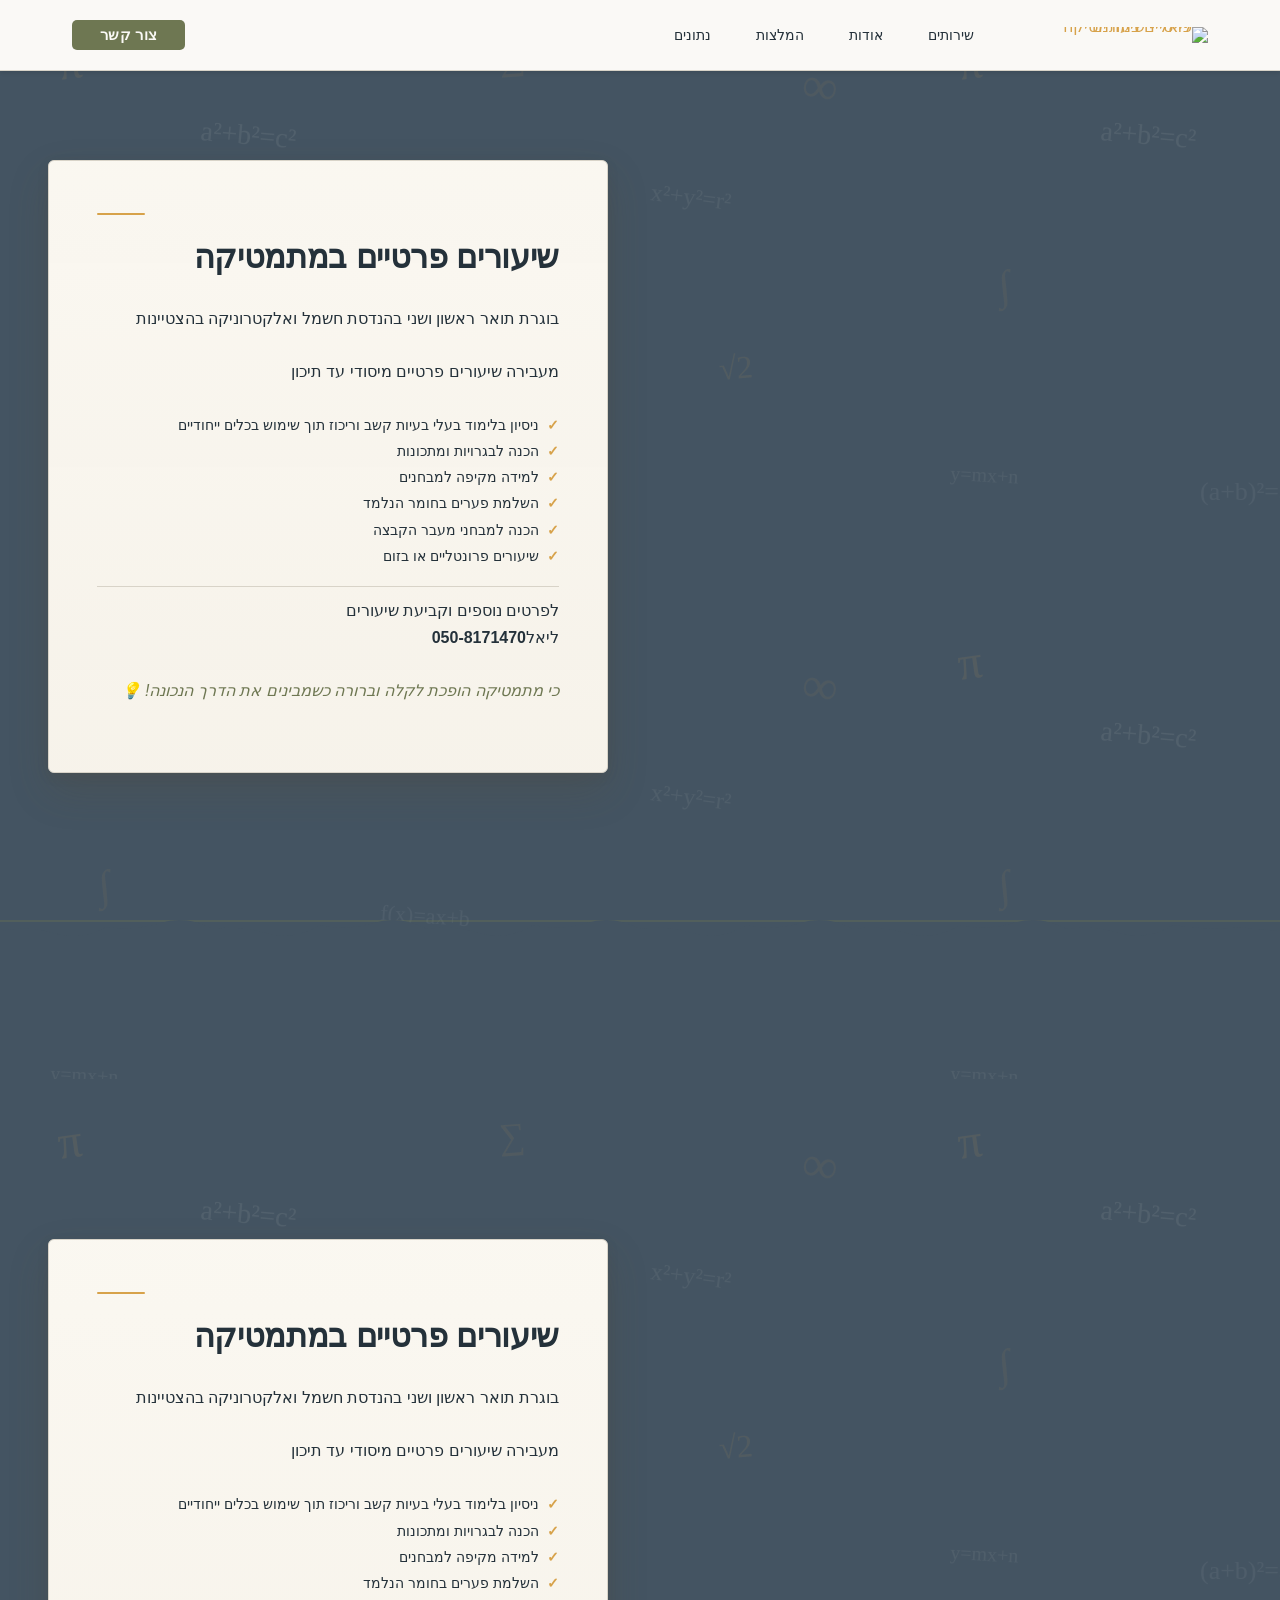
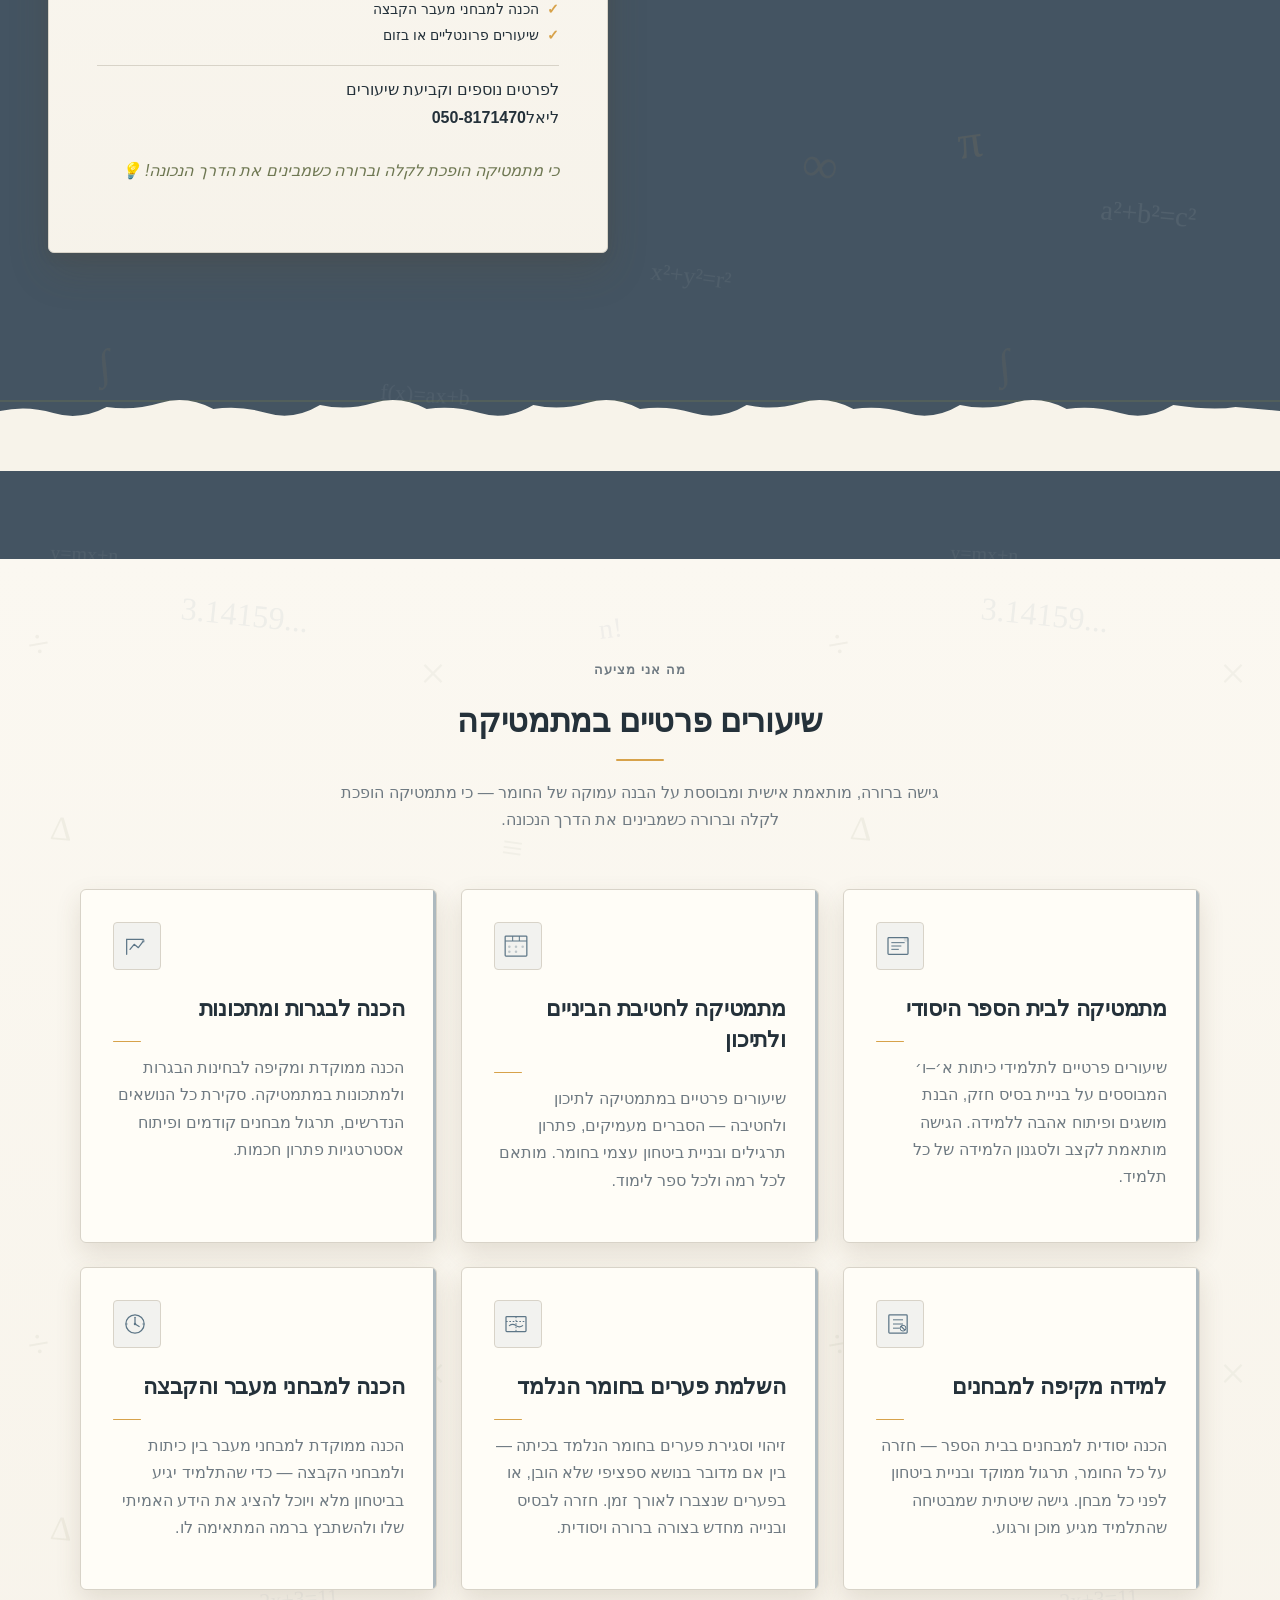
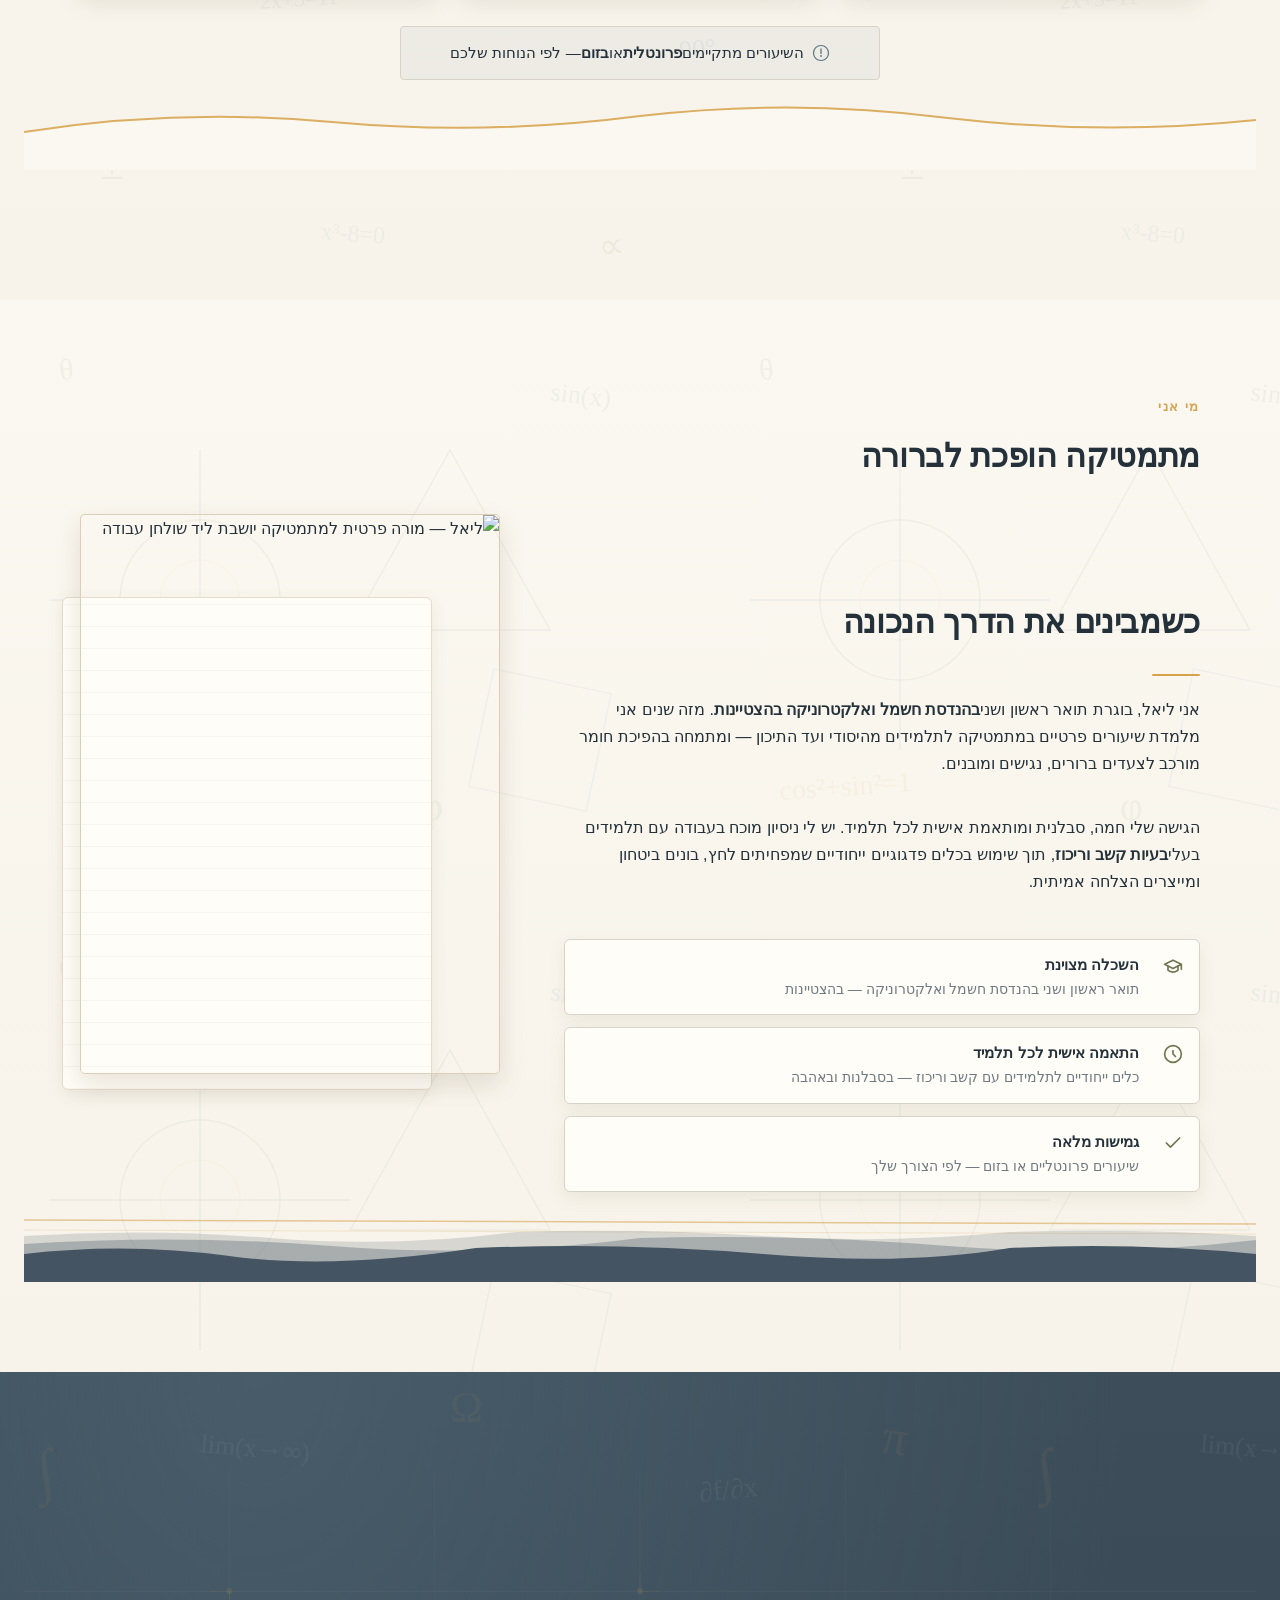
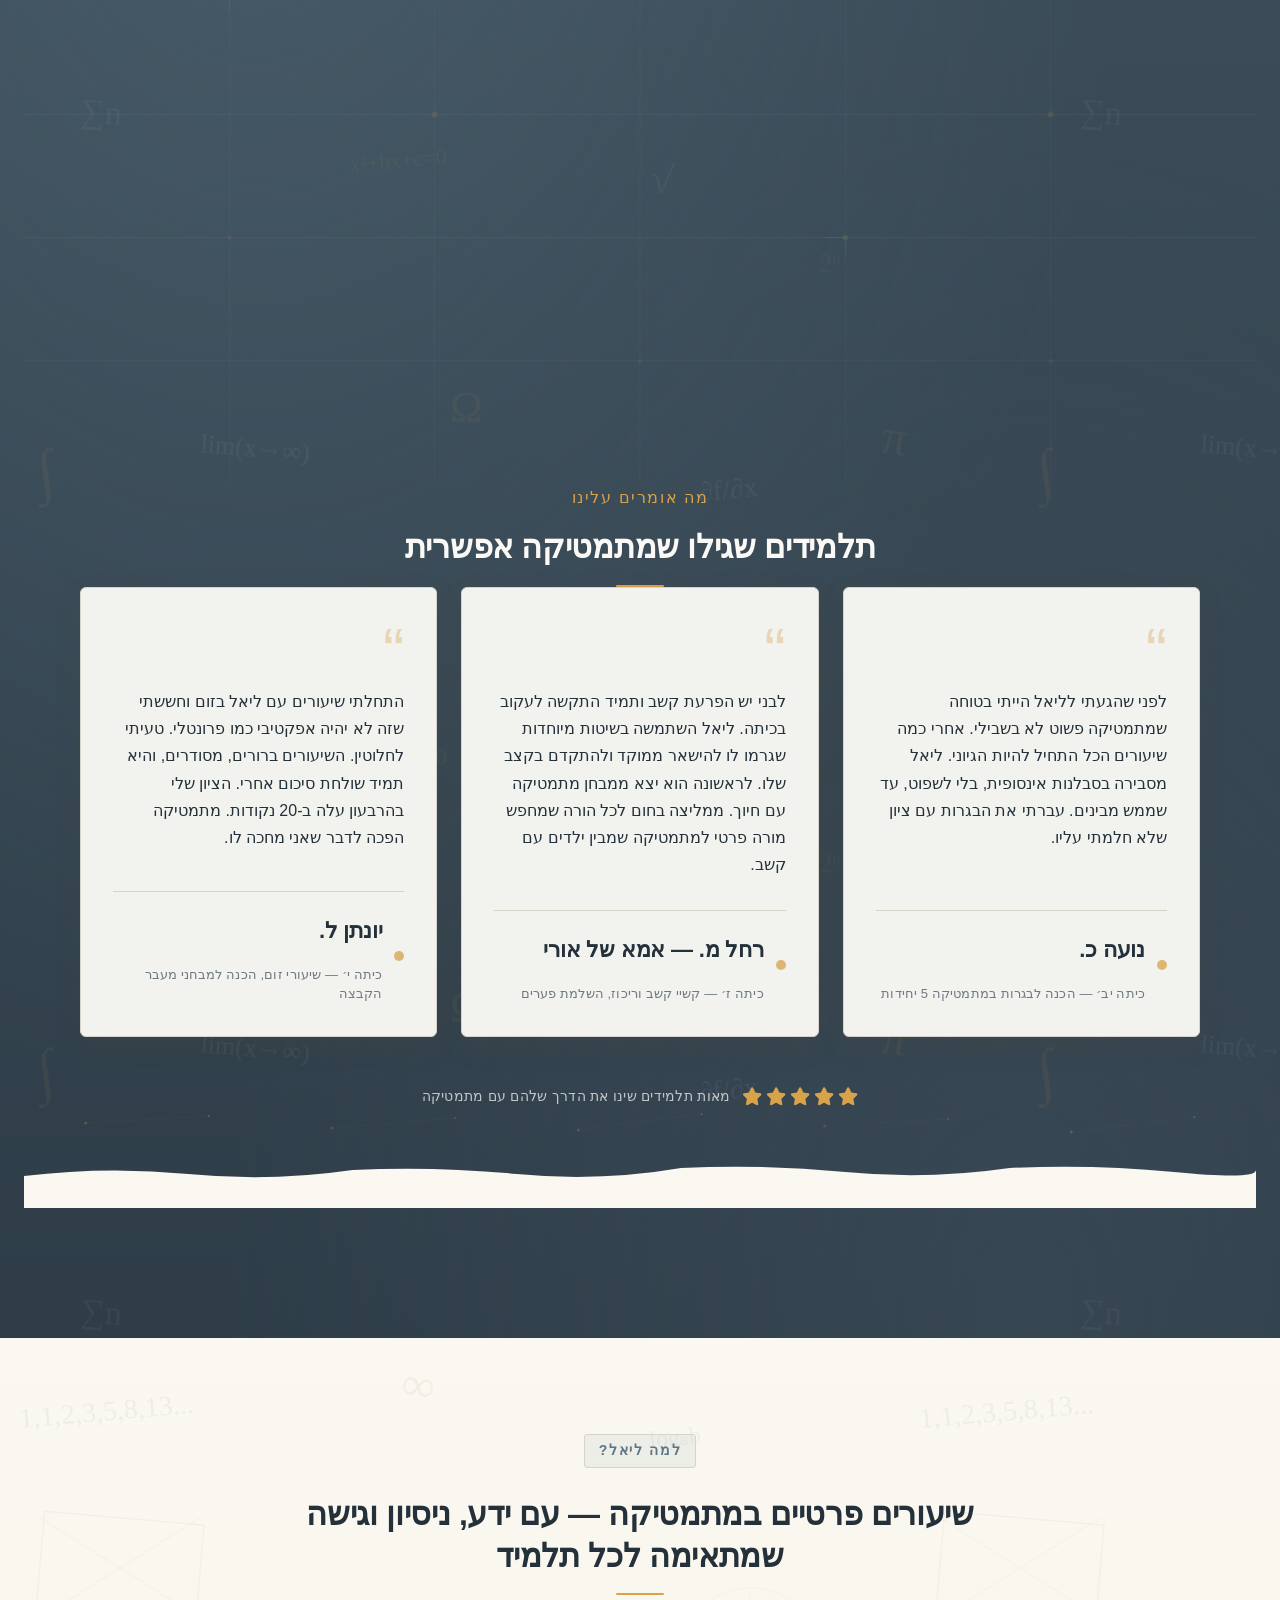
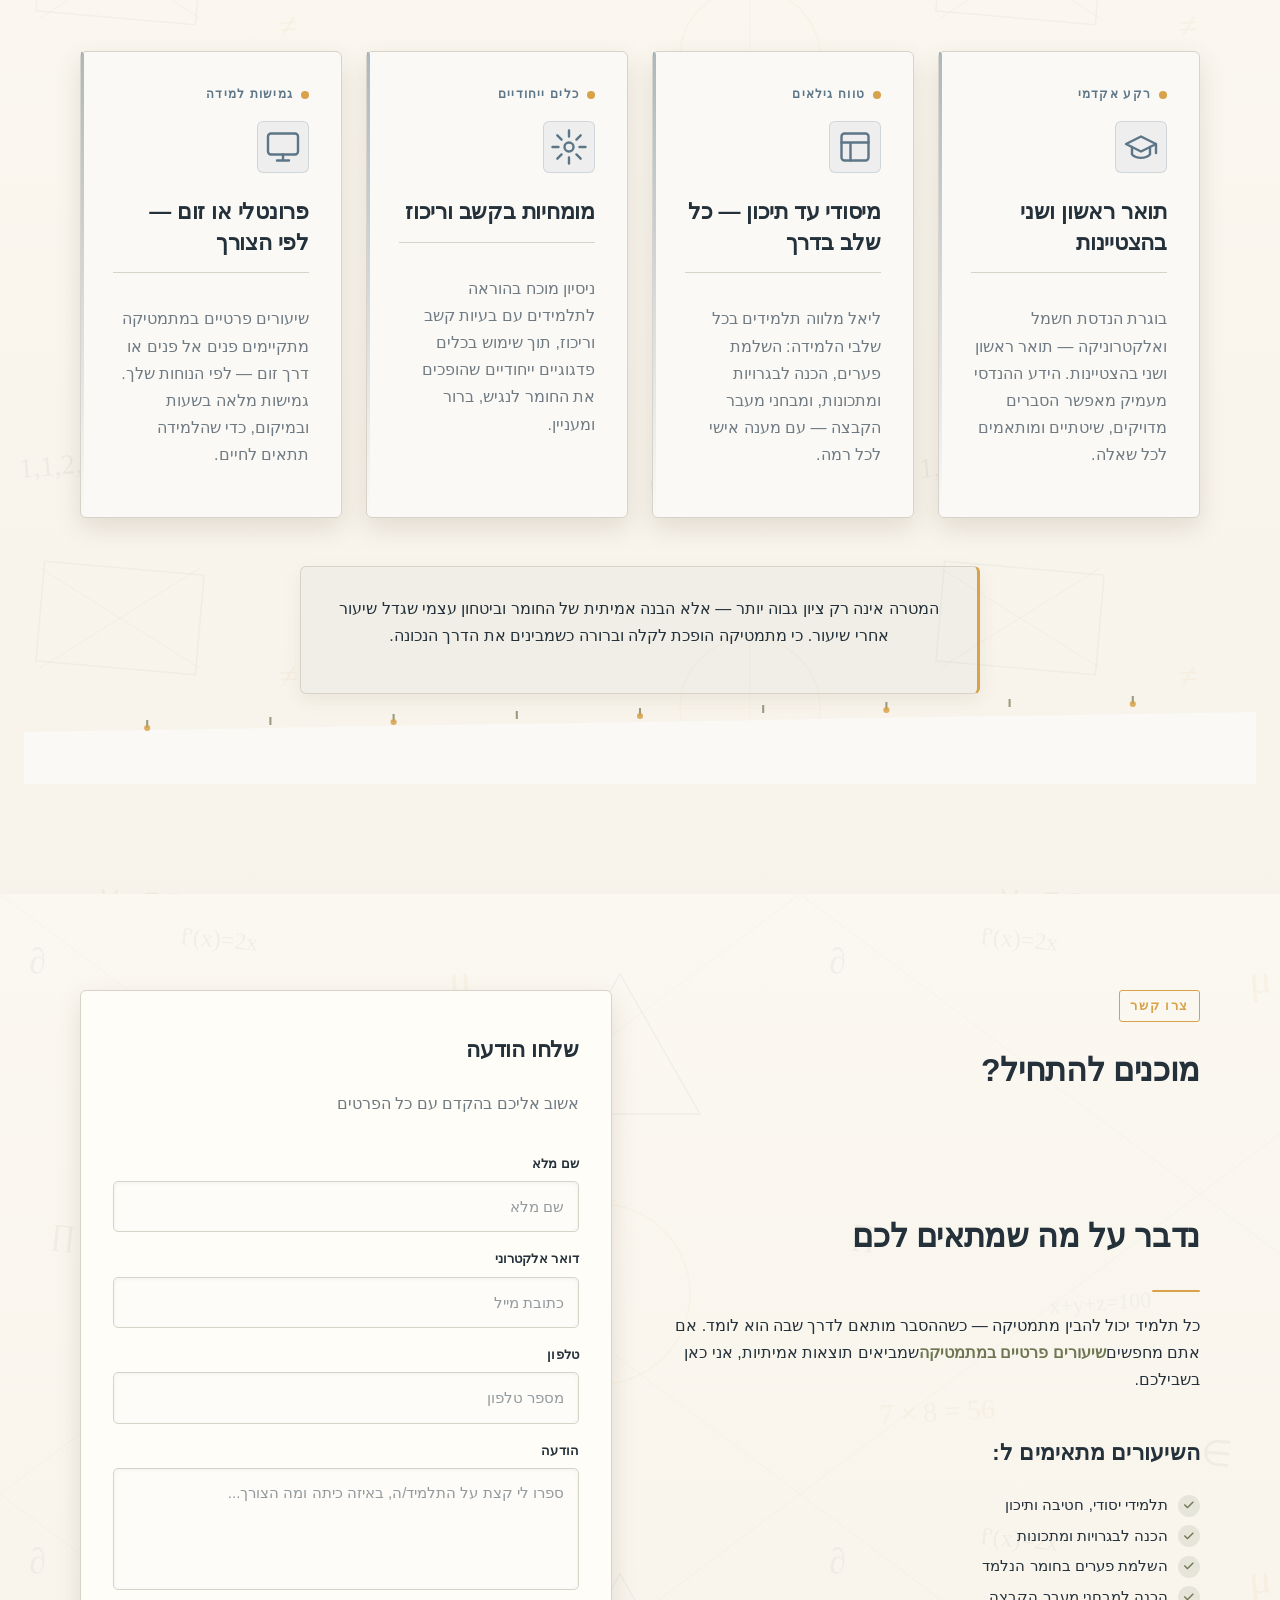
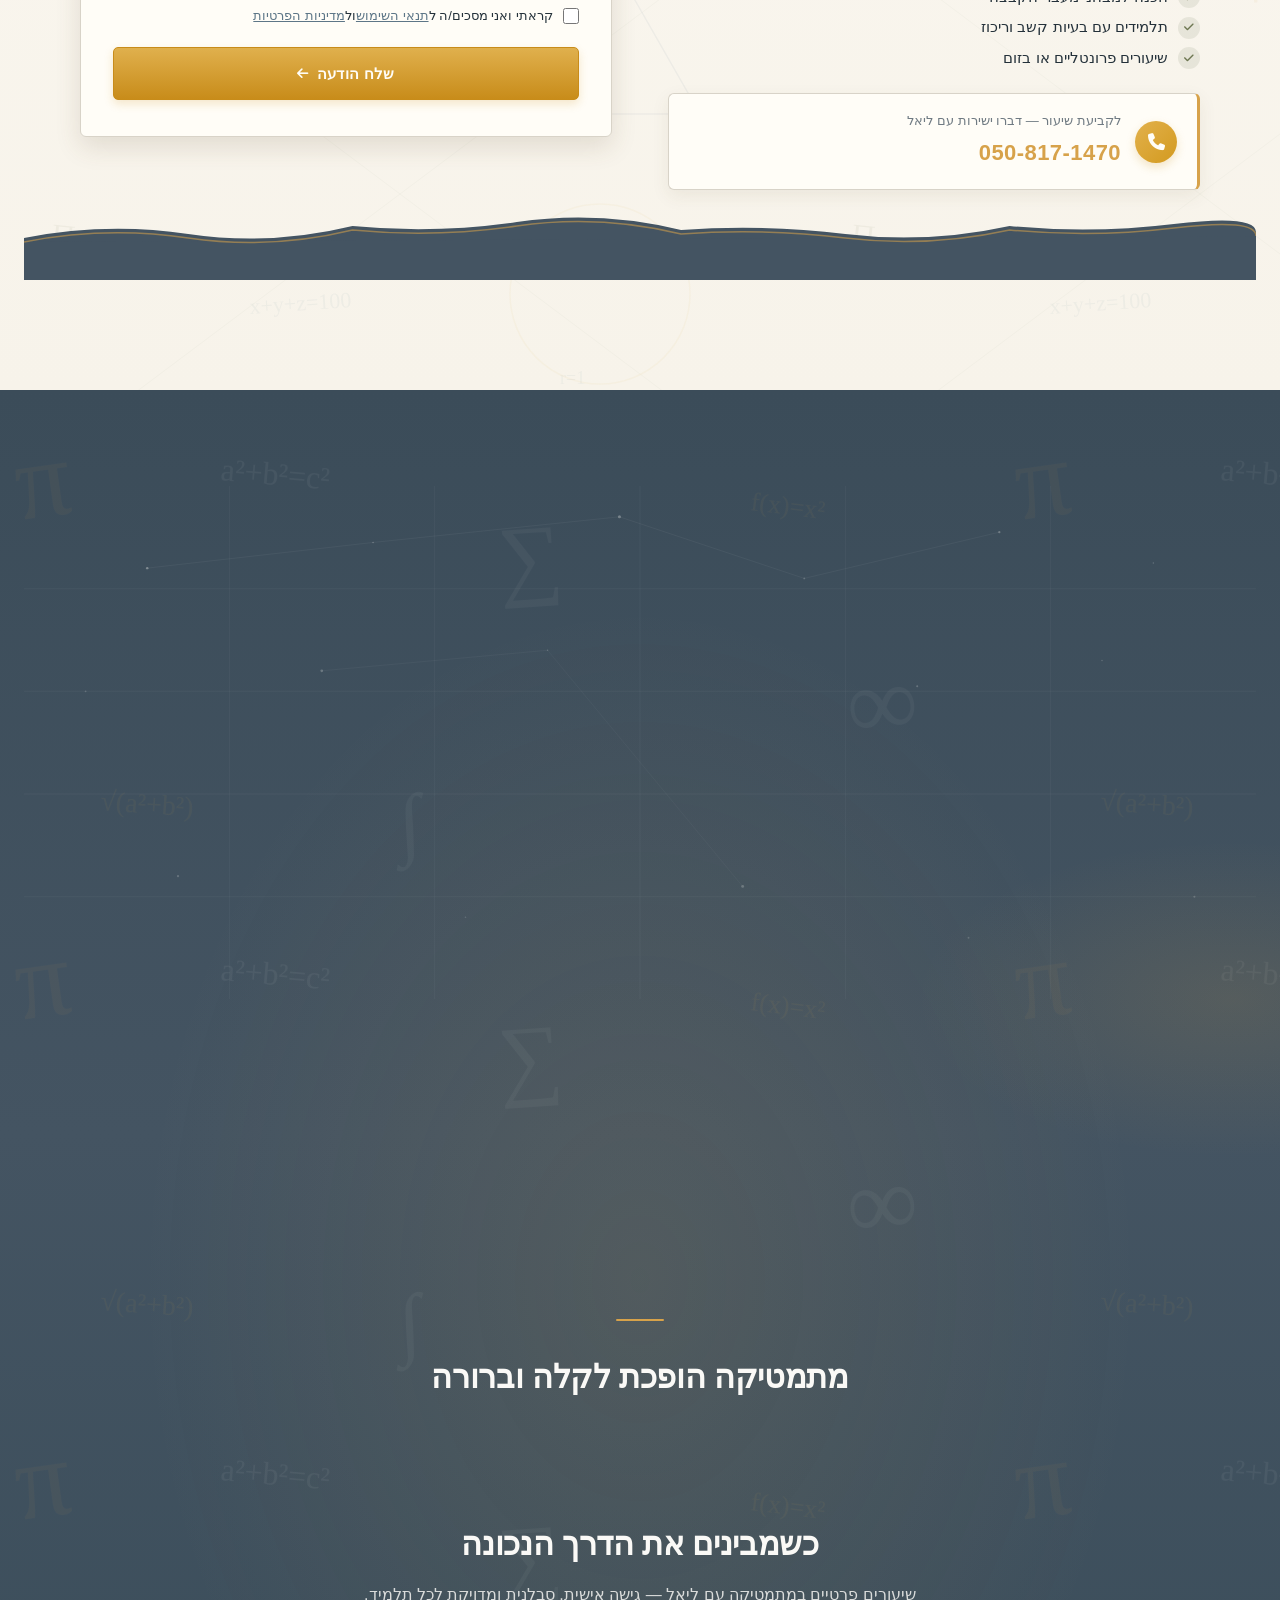
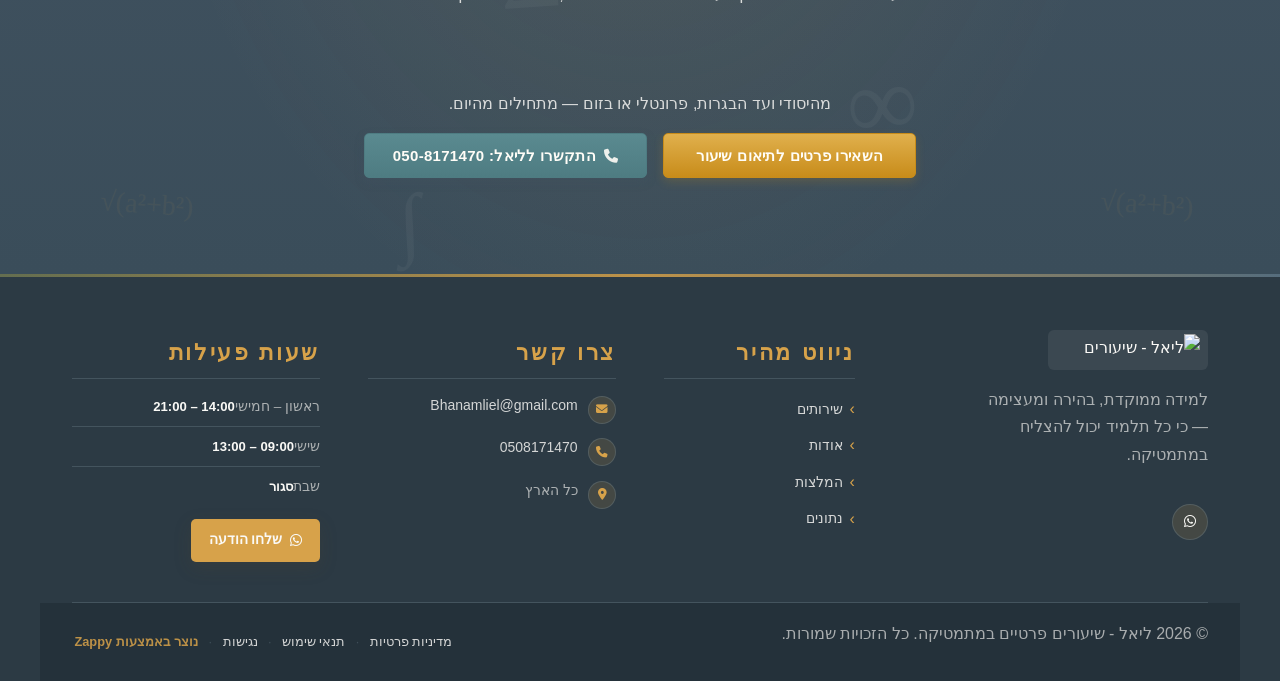
==== commit 2d598b8d: "Background sync: Progressive GitHub Sync" ====
--- a/public/index.html
+++ b/public/index.html
@@ -1 +1 @@
-<!doctype html><html dir="rtl" lang="he"><head><meta charset="UTF-8"><meta content="width=device-width,initial-scale=1" name="viewport"><meta content="index, follow" name="robots"><title>שיעורים פרטיים במתמטיקה — ליאל - שיעורים פרטיים במתמטיקה</title><meta content="Liel is a private math tutor holding a Bachelor&#39;s and Master&#39;s degree in Electrical and Electronics Engineering with distinction. She specializes in teaching ma" name="description"><meta content="שיעורים פרטיים במתמטיקה, שיעורים פרטיים במתמטיקה לתיכון, מורה פרטי למתמטיקה לבגרות, שיעורי מתמטיקה לילדים עם הפרעות קשב" name="keywords"><link href="/assets/favicon.ico" rel="icon" type="image/x-icon"><link href="/assets/favicon-16x16.png" rel="icon" type="image/png" sizes="16x16"><link href="/assets/favicon-32x32.png" rel="icon" type="image/png" sizes="32x32"><link href="/assets/favicon-48x48.png" rel="icon" type="image/png" sizes="48x48"><link href="/assets/favicon-192x192.png" rel="icon" type="image/png" sizes="192x192"><link href="/assets/favicon-512x512.png" rel="icon" type="image/png" sizes="512x512"><link href="/assets/apple-touch-icon.png" rel="apple-touch-icon"><script>!function(){"use strict";var t="4ee3ceda-202e-480a-abbb-324455dd74d5",e="https://api.zappy5.com/api/analytics/track",a=18e5,n=2592e6,o=!0,i=!0,r=!0;var s=function(){var e="zappy_visitor_"+t,a=null;try{if(a=localStorage.getItem(e)){var o=JSON.parse(a),i=Date.now();if(i-o.created<n)return o.lastSeen=i,localStorage.setItem(e,JSON.stringify(o)),o.id}}catch(t){console.warn("Zappy Analytics: LocalStorage not available")}var r="zv_"+Date.now()+"_"+Math.random().toString(36).substr(2,9);try{localStorage.setItem(e,JSON.stringify({id:r,created:Date.now(),lastSeen:Date.now()}))}catch(t){}return r}(),c=function(){var e="zappy_session_"+t,n=null;try{if(n=sessionStorage.getItem(e)){var o=JSON.parse(n),i=Date.now();if(i-o.timestamp<a)return o.timestamp=i,sessionStorage.setItem(e,JSON.stringify(o)),o.id}}catch(t){console.warn("Zappy Analytics: SessionStorage not available")}var r="zs_"+Date.now()+"_"+Math.random().toString(36).substr(2,9);try{sessionStorage.setItem(e,JSON.stringify({id:r,timestamp:Date.now()}))}catch(t){}return r}();function l(a,n){n=n||{};var o={website_id:t,event_type:a,page_path:window.location.pathname,referrer:document.referrer||"direct",visitor_id:s,session_id:c,metadata:n};if(navigator.sendBeacon){var i=new Blob([JSON.stringify(o)],{type:"application/json"});navigator.sendBeacon(e,i)}else fetch(e,{method:"POST",headers:{"Content-Type":"application/json"},body:JSON.stringify(o),keepalive:!0}).catch(function(t){console.warn("Zappy Analytics: Failed to track event",t)})}o&&l("pageview",{title:document.title,url:window.location.href}),i&&document.addEventListener("click",function(t){var e=t.target;if("BUTTON"===e.tagName||e.closest("button")){var a="BUTTON"===e.tagName?e:e.closest("button");l("click",{element:"button",text:a.textContent.trim().substring(0,100),id:a.id||null,class:a.className||null})}else if("A"===e.tagName||e.closest("a")){var n="A"===e.tagName?e:e.closest("a");l("navigation",{element:"link",text:n.textContent.trim().substring(0,100),href:n.href,external:n.hostname!==window.location.hostname})}},!0),r&&document.addEventListener("submit",function(t){var e=t.target;l("form_submit",{form_id:e.id||null,form_name:e.name||null,form_action:e.action||null,form_method:e.method||"GET"})},!0);var d=Date.now();window.addEventListener("beforeunload",function(){l("page_unload",{time_on_page:Math.floor((Date.now()-d)/1e3),page_path:window.location.pathname})}),window.zappyAnalytics={track:l,getVisitorId:function(){return s},getSessionId:function(){return c}}}()</script><meta content="שיעורים פרטיים במתמטיקה — ליאל - שיעורים פרטיים במתמטיקה" property="og:title"><meta content="Liel is a private math tutor holding a Bachelor's and Master's degree in Electrical and Electronics Engineering with distinction. She specializes in teaching ma" property="og:description"><meta content="website" property="og:type"><meta content="he_IL" property="og:locale"><meta content="summary_large_image" name="twitter:card"><meta content="שיעורים פרטיים במתמטיקה — ליאל - שיעורים פרטיים במתמטיקה" name="twitter:title"><meta content="Liel is a private math tutor holding a Bachelor's and Master's degree in Electrical and Electronics Engineering with distinction. She specializes in teaching ma" name="twitter:description"><link href="https://cdnjs.cloudflare.com/ajax/libs/font-awesome/6.4.0/css/all.min.css" rel="stylesheet"><link href="/assets/favicon.ico" rel="icon" type="image/x-icon"><link href="/assets/favicon-16x16.png" rel="icon" type="image/png" sizes="16x16"><link href="/assets/favicon-32x32.png" rel="icon" type="image/png" sizes="32x32"><link href="/assets/favicon-48x48.png" rel="icon" type="image/png" sizes="48x48"><link href="/assets/favicon-192x192.png" rel="icon" type="image/png" sizes="192x192"><link href="/assets/favicon-512x512.png" rel="icon" type="image/png" sizes="512x512"><link href="/assets/apple-touch-icon.png" rel="apple-touch-icon"><link href="https://cdn.jsdelivr.net/npm/vanilla-cookieconsent@3/dist/cookieconsent.css" rel="stylesheet"><script src="https://cdn.jsdelivr.net/npm/vanilla-cookieconsent@3/dist/cookieconsent.umd.js"></script><script src="https://cdn.jsdelivr.net/gh/mickidum/acc_toolbar/acctoolbar/acctoolbar.min.js"></script><link href="/styles.css" rel="stylesheet"><style id="zappy-dropdown-submenu-styles">#navMenu li:has(.sub-menu),.nav-menu li:has(.sub-menu),.navbar li:has(.sub-menu),nav li:has(.sub-menu){position:relative}#navMenu .sub-menu,.nav-menu .sub-menu,.navbar .sub-menu,nav .sub-menu{display:block!important;position:absolute!important;top:100%;left:0;min-width:220px;background:#fff;border-radius:8px;box-shadow:0 8px 25px rgba(0,0,0,.15);padding:8px 0;opacity:0;visibility:hidden;transform:translateY(10px);transition:all .3s ease;z-index:1000;list-style:none;pointer-events:none}#navMenu li:hover>.sub-menu,.nav-menu li:hover>.sub-menu,.navbar li:hover>.sub-menu,nav li:hover>.sub-menu{opacity:1!important;visibility:visible!important;transform:translateY(0)!important;pointer-events:auto!important}.sub-menu li{list-style:none;margin:0;padding:0}.sub-menu a{display:block!important;padding:10px 16px!important;color:var(--text-dark,#333)!important;font-weight:500;text-decoration:none;white-space:nowrap;transition:background-color .2s}.sub-menu a:hover{background-color:#f5f5f5}[dir=rtl] .nav-menu .sub-menu,[dir=rtl] .navbar .sub-menu,[dir=rtl] nav .sub-menu,html[lang=ar] .nav-menu .sub-menu,html[lang=ar] .navbar .sub-menu,html[lang=ar] nav .sub-menu,html[lang=he] .nav-menu .sub-menu,html[lang=he] .navbar .sub-menu,html[lang=he] nav .sub-menu{left:auto!important;right:0!important}.sub-menu:empty,.sub-menu:not(:has(li)):not(:has(> a)),.sub-menu:not(:has(li:not(.zappy-hidden-menu-item))):not(:has(> a)){display:none!important;opacity:0!important;visibility:hidden!important;pointer-events:none!important}li:has(.menu-group-title):hover>.sub-menu{opacity:1!important;visibility:visible!important;transform:translateY(0)!important;pointer-events:auto!important}#navMenu>li>.menu-group-title,.nav-menu>li>.menu-group-title{display:inline-block;padding:.5rem 1rem;cursor:default;user-select:none}@media (max-width:768px){#navMenu .sub-menu,.nav-menu .sub-menu,.navbar .sub-menu,nav .sub-menu{position:static!important;transform:none!important;box-shadow:none!important;background:0 0!important;max-height:0;overflow:hidden;opacity:0;visibility:hidden;transition:max-height .3s ease,opacity .3s ease;padding:0!important;border-radius:0!important}.sub-menu.mobile-expanded{max-height:60vh!important;overflow-y:auto!important;opacity:1!important;visibility:visible!important;padding:8px 0 8px 16px!important}[dir=rtl] .sub-menu.mobile-expanded,html[lang=he] .sub-menu.mobile-expanded{padding:8px 16px 8px 0!important}#navMenu li:hover>.sub-menu,.nav-menu li:hover>.sub-menu,.navbar li:hover>.sub-menu,nav li:hover>.sub-menu{opacity:0;visibility:hidden;pointer-events:none}#navMenu li>.sub-menu.mobile-expanded,.nav-menu li>.sub-menu.mobile-expanded,.navbar li>.sub-menu.mobile-expanded,nav li>.sub-menu.mobile-expanded{opacity:1!important;visibility:visible!important;pointer-events:auto!important}#navMenu li:has(.sub-menu),.nav-menu li:has(.sub-menu),.navbar li:has(.sub-menu),nav li:has(.sub-menu){display:flex!important;flex-wrap:wrap!important;align-items:center!important;position:relative!important;min-height:44px!important}#navMenu li:has(.sub-menu)>a,.nav-menu li:has(.sub-menu)>a,.navbar li:has(.sub-menu)>a,nav li:has(.sub-menu)>a{flex:1!important;min-width:0!important}#navMenu li:has(.sub-menu)>.menu-group-title,.nav-menu li:has(.sub-menu)>.menu-group-title,.navbar li:has(.sub-menu)>.menu-group-title,nav li:has(.sub-menu)>.menu-group-title{flex:1!important;min-width:0!important;padding:0!important;line-height:inherit!important}#navMenu li:has(.sub-menu)>.sub-menu,.nav-menu li:has(.sub-menu)>.sub-menu,.navbar li:has(.sub-menu)>.sub-menu,nav li:has(.sub-menu)>.sub-menu{flex-basis:100%!important;width:100%!important}#navMenu li:has(.sub-menu)>a [class*=arrow],#navMenu li:has(.sub-menu)>a [class*=chevron],.nav-menu li:has(.sub-menu)>a .fa-angle-down,.nav-menu li:has(.sub-menu)>a .fa-chevron-down,.nav-menu li:has(.sub-menu)>a [class*=arrow],.nav-menu li:has(.sub-menu)>a [class*=chevron],nav li:has(.sub-menu)>a [class*=arrow],nav li:has(.sub-menu)>a [class*=chevron]{display:none!important;visibility:hidden!important}.mobile-submenu-toggle{display:flex!important;align-items:center!important;justify-content:center!important;width:44px!important;height:auto!important;background:0 0!important;border:none!important;cursor:pointer!important;color:var(--text-dark)!important;position:static!important;flex-shrink:0!important;align-self:stretch!important;z-index:2!important;padding:0!important;margin:0!important}.mobile-submenu-toggle::after{content:''!important;width:0!important;height:0!important;border-left:6px solid transparent!important;border-right:6px solid transparent!important;border-top:7px solid currentColor!important;transition:transform .3s ease!important}.mobile-submenu-toggle.expanded::after{transform:rotate(180deg)!important}.sub-menu a{padding:10px 0!important;display:block!important;color:var(--text-dark)!important}.navbar .sub-menu li a,.zappy-products-dropdown .sub-menu a,nav.navbar .sub-menu li a{color:var(--text-dark)!important}}@media (min-width:769px){.mobile-submenu-toggle{display:none!important}}</style><style id="mobile-lang-menu-deployed-css">@media (max-width:768px){.lang-switcher,.nav-container .lang-switcher,.nav-cta-container .lang-switcher,.nav-ecommerce-icons .lang-switcher,.nav-icons-left .lang-switcher,.navbar .lang-switcher,.navbar .nav-cta-container .lang-switcher{display:none!important}.mobile-lang-menu{width:100%;border-top:1px solid rgba(128,128,128,.2);padding:8px 0 0 0;margin-top:8px}.mobile-lang-toggle{display:flex!important;align-items:center;justify-content:space-between;width:100%;padding:12px 16px;background:0 0;border:none;cursor:pointer;font-size:15px;color:inherit;font-family:inherit}.mobile-lang-toggle::after{content:'';display:inline-block;width:8px;height:8px;border-right:2px solid currentColor;border-bottom:2px solid currentColor;transform:rotate(45deg);transition:transform .3s ease;margin-left:8px}.mobile-lang-toggle.expanded::after{transform:rotate(-135deg)}.mobile-lang-options{max-height:0;overflow:hidden;transition:max-height .3s ease}.mobile-lang-options.expanded{max-height:300px}.mobile-lang-option{display:flex!important;align-items:center;gap:10px;padding:10px 24px;text-decoration:none;color:inherit;font-size:14px;font-family:inherit}.mobile-lang-option:hover{background:rgba(128,128,128,.1)}.mobile-lang-option.active{font-weight:600;opacity:.7;pointer-events:none}.mobile-lang-option img{width:20px;height:20px;border-radius:50%}}@media (min-width:769px){.mobile-lang-menu{display:none!important}}</style><style id="zappy-widget-visibility">#mic-access-tool-box,#mic-access-tool-general-button,#mic-init-access-tool #mic-access-tool-box,#mic-init-access-tool #mic-access-tool-general-button,#mic-init-access-tool .mic-access-tool-general-button,._access-icon,._access-menu,.mic-access-tool-box,.mic-access-tool-general-button,div[id*=mic-access-tool-box]{display:none!important;visibility:hidden!important;opacity:0!important;pointer-events:none!important}</style></head><body><nav class="navbar" dir="rtl"><button class="mobile-toggle" aria-label="Menu" id="mobileToggle"><svg viewBox="0 0 24 24" fill="none" height="24" width="24" class="hamburger-icon"><path d="M3 12h18M3 6h18M3 18h18" stroke="currentColor" stroke-width="2" stroke-linecap="round"></path></svg><svg viewBox="0 0 24 24" fill="none" height="24" width="24" class="close-icon" style="display:none"><path d="M18 6L6 18M6 6l12 12" stroke="currentColor" stroke-width="2" stroke-linecap="round"></path></svg></button><button class="phone-header-btn" aria-label="Call" data-phone="0508171470"><svg viewBox="0 0 24 24" fill="currentColor" height="20" width="20"><path d="M22 16.92v3a2 2 0 0 1-2.18 2 19.79 19.79 0 0 1-8.63-3.07 19.5 19.5 0 0 1-6-6 19.79 19.79 0 0 1-3.07-8.67A2 2 0 0 1 4.11 2h3a2 2 0 0 1 2 1.72 12.84 12.84 0 0 0 .7 2.81 2 2 0 0 1-.45 2.11L8.09 9.91a16 16 0 0 0 6 6l1.27-1.27a2 2 0 0 1 2.11-.45 12.84 12.84 0 0 0 2.81.7A2 2 0 0 1 22 16.92z"></path></svg></button><div class="nav-container"><div class="nav-right-group"><div class="nav-brand"><a href="/" class="logo-link"><img alt="ליאל - שיעורים פרטיים במתמטיקה" src="/assets/business-logo.webp" class="logo"></a></div><ul class="nav-menu" id="navMenu"><li><a href="#services">שירותים</a></li><li><a href="#about">אודות</a></li><li><a href="#testimonials">המלצות</a></li><li><a href="#stats">נתונים</a></li></ul></div><div class="nav-cta-container"><a href="#contact" class="nav-cta-btn">צור קשר</a></div></div></nav><script>window.addEventListener("load",function(){const e=document.querySelector(".navbar, nav, header");if(!e)return void console.log("[Navbar] Navbar element not found");let t=document.getElementById("mobileToggle")||document.querySelector(".mobile-toggle")||document.querySelector(".hamburger")||document.querySelector(".hamburger-menu")||document.querySelector(".menu-toggle")||document.querySelector(".burger-menu")||document.querySelector('[aria-label="Menu"]')||document.querySelector('[aria-label="תפריט"]');const o=document.querySelector(".phone-header-btn"),n=window.getComputedStyle(e);let r=n.backgroundColor;if(console.log("[Navbar] Initial navbar background:",r),"transparent"===r||"rgba(0, 0, 0, 0)"===r||r.startsWith("rgba")&&r.includes(", 0)")){const e=n.backgroundImage;if(e&&"none"!==e)console.log("[Navbar] Navbar has background image/gradient, using dark text"),r="rgb(240, 240, 240)";else{const e=window.getComputedStyle(document.body).backgroundColor;console.log("[Navbar] Navbar transparent, using body background:",e),r=e}}const i=r.match(/\d+/g);if(i&&i.length>=3){const e=(.299*parseInt(i[0])+.587*parseInt(i[1])+.114*parseInt(i[2]))/255;console.log("[Navbar] Mobile button colors preserved from Claude CSS (luminance:",e.toFixed(2)+")");const n=document.createElement("style");n.id="zappy-mobile-nav-fix";document.documentElement.lang;document.documentElement.dir,n.textContent='\n        /* Hide mobile buttons on desktop, show only on mobile */\n        @media (min-width: 769px) {\n          .mobile-toggle,\n          .phone-header-btn {\n            display: none !important;\n          }\n        }\n        \n        /* Show and position mobile buttons correctly on mobile */\n        @media (max-width: 768px) {\n          .mobile-toggle,\n          .phone-header-btn {\n            position: absolute !important;\n            top: 50% !important;\n            transform: translateY(-50%) !important;\n            z-index: 1001 !important;\n            display: flex !important;\n            align-items: center !important;\n            justify-content: center !important;\n            width: 36px !important;\n            height: 36px !important;\n            border-radius: 50% !important;\n            border: none !important;\n            cursor: pointer !important;\n            padding: 6px !important;\n            background: none !important;\n            color: var(--nav-text, var(--text-dark)) !important;\n          }\n          \n          /* LTR positioning (default): hamburger LEFT, phone RIGHT */\n          html:not([dir="rtl"]):not([lang="he"]):not([lang="ar"]) .mobile-toggle,\n          html[dir="ltr"] .mobile-toggle {\n            left: 12px !important;\n            right: auto !important;\n          }\n          html:not([dir="rtl"]):not([lang="he"]):not([lang="ar"]) .phone-header-btn,\n          html[dir="ltr"] .phone-header-btn {\n            right: 12px !important;\n            left: auto !important;\n          }\n          \n          /* RTL positioning: hamburger RIGHT, phone LEFT */\n          html[dir="rtl"] .mobile-toggle,\n          html[lang="he"] .mobile-toggle,\n          html[lang="ar"] .mobile-toggle {\n            right: 12px !important;\n            left: auto !important;\n          }\n          html[dir="rtl"] .phone-header-btn,\n          html[lang="he"] .phone-header-btn,\n          html[lang="ar"] .phone-header-btn {\n            left: 12px !important;\n            right: auto !important;\n          }\n          \n          /* CRITICAL: Ensure nav-container has min-height on mobile */\n          /* All children are positioned absolutely/fixed on mobile, so height:auto collapses to 0 */\n          .nav-container {\n            min-height: 70px !important;\n            position: relative !important;\n          }\n          \n          /* Ensure SVG icons are properly sized and inherit color */\n          .mobile-toggle svg,\n          .phone-header-btn svg {\n            width: 24px !important;\n            height: 24px !important;\n            /* Don\'t force display - let JavaScript control hamburger/close toggle */\n          }\n          \n          /* Reset nav-cta-container on mobile - remove desktop box-shadow/padding */\n          /* that creates a visible ghost box when CTA button is hidden */\n          .nav-cta-container {\n            box-shadow: none !important;\n            padding: 0 !important;\n          }\n          \n          /* Hide nav-cta-container entirely on mobile when there\'s no lang-switcher */\n          /* (only the CTA button is inside, and it\'s hidden on mobile) */\n          .nav-cta-container:not(:has(.lang-switcher)) {\n            display: none !important;\n          }\n          \n          /* CRITICAL: Prevent hero image fade gradient from bleeding over headline text */\n          /* The .image-fade-gradient has bottom: -30px (extends below parent) */\n          /* On mobile stacked layout, this overlaps the h1 text below the image */\n          .hero-image-column {\n            overflow: hidden !important;\n          }\n          .image-fade-gradient {\n            bottom: 0 !important;\n          }\n          \n          /* Hide desktop language switcher on mobile - hamburger menu handles it */\n          /* High specificity to override stored CSS */\n          .lang-switcher,\n          .nav-cta-container .lang-switcher,\n          .nav-container .lang-switcher,\n          .navbar .lang-switcher,\n          .navbar .nav-cta-container .lang-switcher {\n            display: none !important;\n          }\n        }\n      ';const r=document.getElementById("zappy-mobile-nav-fix");r&&r.remove(),document.head.appendChild(n),console.log("[Navbar] Critical CSS injected for mobile nav positioning");const l=window.innerWidth<=768;if(t){const e=t.querySelector(".hamburger-icon"),o=t.querySelector(".close-icon");e&&(e.style.setProperty("width","24px","important"),e.style.setProperty("height","24px","important"),e.style.setProperty("display","block","important")),o&&(o.style.setProperty("width","24px","important"),o.style.setProperty("height","24px","important"),o.style.setProperty("display","none","important")),l?(t.style.setProperty("position","absolute","important"),t.style.setProperty("top","50%","important"),t.style.setProperty("transform","translateY(-50%)","important"),t.style.setProperty("z-index","1001","important"),t.style.removeProperty("left"),t.style.removeProperty("right"),console.log("[Navbar] Mobile toggle positioning applied (mobile viewport)")):(t.style.removeProperty("position"),t.style.removeProperty("top"),t.style.removeProperty("transform"),t.style.removeProperty("z-index"),t.style.removeProperty("left"),t.style.removeProperty("right"),console.log("[Navbar] Desktop viewport - cleared mobile toggle inline positioning"))}if(o){const e=o.querySelector("svg");e&&(e.style.width="24px",e.style.height="24px",e.setAttribute("width","24"),e.setAttribute("height","24")),l?(o.style.setProperty("position","absolute","important"),o.style.setProperty("top","50%","important"),o.style.setProperty("transform","translateY(-50%)","important"),o.style.setProperty("z-index","1001","important"),o.style.removeProperty("left"),o.style.removeProperty("right"),console.log("[Navbar] Phone button positioning applied (mobile viewport)")):(o.style.removeProperty("position"),o.style.removeProperty("top"),o.style.removeProperty("transform"),o.style.removeProperty("z-index"),o.style.removeProperty("left"),o.style.removeProperty("right"),console.log("[Navbar] Desktop viewport - cleared phone button inline positioning"))}}else console.log("[Navbar] Could not parse background color:",r);t=document.getElementById("mobileToggle")||document.querySelector(".mobile-toggle")||document.querySelector(".hamburger")||document.querySelector(".hamburger-menu")||document.querySelector(".menu-toggle")||document.querySelector(".burger-menu")||document.querySelector('[aria-label="Menu"]')||document.querySelector('[aria-label="תפריט"]');const l=document.getElementById("navMenu")||document.querySelector(".nav-menu")||document.querySelector(".nav-links")||document.querySelector("nav ul:not(.submenu)");if(!t||!l)return void console.log("[Navbar] Mobile toggle or menu not found:",{toggle:!!t,menu:!!l});l.id||(l.id="navMenu"),console.log("[Navbar] Initializing mobile menu...");const a=t.cloneNode(!0);t.parentNode.replaceChild(a,t),a.addEventListener("click",function(e){e.preventDefault(),e.stopPropagation();const t=this.querySelector(".hamburger-icon"),o=this.querySelector(".close-icon");l.classList.contains("active")?(l.classList.remove("active"),t&&t.style.setProperty("display","block","important"),o&&o.style.setProperty("display","none","important"),document.body.style.overflow="",console.log("[Navbar] Menu closed")):(l.classList.add("active"),t&&t.style.setProperty("display","none","important"),o&&o.style.setProperty("display","block","important"),document.body.style.overflow="hidden",console.log("[Navbar] Menu opened"))}),l.querySelectorAll("a").forEach(function(e){e.addEventListener("click",function(){if("#"===this.getAttribute("href"))return;const e=a.querySelector(".hamburger-icon"),t=a.querySelector(".close-icon");l.classList.remove("active"),e&&e.style.setProperty("display","block","important"),t&&t.style.setProperty("display","none","important"),document.body.style.overflow="",console.log("[Navbar] Menu closed (link clicked)")})});var s=l.querySelectorAll(".dropdown-toggle");s.forEach(function(e){e.addEventListener("click",function(e){e.preventDefault(),e.stopPropagation();var t=this.closest(".nav-dropdown");t&&(t.parentNode.querySelectorAll(".nav-dropdown.open").forEach(function(e){e!==t&&e.classList.remove("open")}),t.classList.toggle("open"),console.log("[Navbar] Dropdown toggled:",t.classList.contains("open")?"open":"closed"))})}),document.addEventListener("click",function(e){e.target.closest(".nav-dropdown")||document.querySelectorAll(".nav-dropdown.open").forEach(function(e){e.classList.remove("open")})}),console.log("[Navbar] Dropdown handlers initialized for "+s.length+" dropdowns"),o&&o.addEventListener("click",function(){const e=document.querySelectorAll('a[href^="tel:"]'),t=e.length>0?e[0].getAttribute("href").replace("tel:",""):"0508171470";window.location.href="tel:"+t,console.log("[Navbar] Phone button clicked")}),console.log("[Navbar] Mobile menu initialized successfully");const p=function(){const e=document.querySelector(".whatsapp-float");e&&(window.innerWidth>=769?(e.style.setProperty("display","none","important"),e.style.setProperty("visibility","hidden","important"),e.style.setProperty("opacity","0","important"),e.style.setProperty("pointer-events","none","important"),console.log("[WhatsApp] Button hidden on desktop")):(e.style.removeProperty("display"),e.style.removeProperty("visibility"),e.style.removeProperty("opacity"),e.style.removeProperty("pointer-events"),console.log("[WhatsApp] Button visible on mobile")))};let c;p(),window.addEventListener("resize",function(){clearTimeout(c),c=setTimeout(p,100)})})</script><main><section class="index-hero-section" data-layout-spec="בית-hero" dir="rtl" id="hero" data-hero-type="fullscreen-scrim" data-zappy-content-align="center-left"><div class="index-hero-bg"></div><div class="index-hero-scrim" aria-hidden="true"></div><div class="index-hero-container" data-zappy-align-target="true"><article class="index-hero-card"><div class="index-hero-accent-line" aria-hidden="true"></div><div class="index-hero-custom-content"><h2 class="index-hero-custom-title">שיעורים פרטיים במתמטיקה</h2><p class="index-hero-custom-line">בוגרת תואר ראשון ושני בהנדסת חשמל ואלקטרוניקה בהצטיינות</p><p class="index-hero-custom-line">מעבירה שיעורים פרטיים מיסודי עד תיכון</p><ul class="index-hero-custom-list"><li>ניסיון בלימוד בעלי בעיות קשב וריכוז תוך שימוש בכלים ייחודיים</li><li>הכנה לבגרויות ומתכונות</li><li>למידה מקיפה למבחנים</li><li>השלמת פערים בחומר הנלמד</li><li>הכנה למבחני מעבר הקבצה</li><li>שיעורים פרונטליים או בזום</li></ul><p class="index-hero-custom-contact">לפרטים נוספים וקביעת שיעורים<br>ליאל<a href="tel:0508171470" style="color:inherit;font-weight:700">050-8171470</a></p><p class="index-hero-custom-tagline">כי מתמטיקה הופכת לקלה וברורה כשמבינים את הדרך הנכונה! 💡</p></div></article></div><div class="index-hero-divider-wrapper"><svg viewBox="0 0 1440 88" aria-hidden="true" xmlns="http://www.w3.org/2000/svg" data-no-icon-edit="true" preserveAspectRatio="none"><line stroke="#6E7752" stroke-width="1.5" x1="0" x2="1440" y1="18" y2="18" opacity="0.45"></line><path d="M0,88 L0,28 Q30,22 60,30 T120,24 Q150,28 180,20 T240,26 Q270,22 300,30 T360,22 Q390,28 420,20 T480,26 Q510,22 540,30 T600,22 Q630,28 660,20 T720,26 Q750,22 780,30 T840,22 Q870,28 900,20 T960,26 Q990,22 1020,30 T1080,22 Q1110,28 1140,20 T1200,26 Q1230,22 1260,30 T1320,22 Q1365,28 1390,24 L1440,28 L1440,88 Z" fill="#445462"></path></svg></div></section><section class="index-hero-section" data-layout-spec="בית-hero" dir="rtl" id="hero-dup-1775722384172" data-hero-type="fullscreen-scrim" data-zappy-content-align="center-left"><div class="index-hero-bg"></div><div class="index-hero-scrim" aria-hidden="true"></div><div class="index-hero-container" data-zappy-align-target="true"><article class="index-hero-card"><div class="index-hero-accent-line" aria-hidden="true"></div><div class="index-hero-custom-content"><h2 class="index-hero-custom-title">שיעורים פרטיים במתמטיקה</h2><p class="index-hero-custom-line">בוגרת תואר ראשון ושני בהנדסת חשמל ואלקטרוניקה בהצטיינות</p><p class="index-hero-custom-line">מעבירה שיעורים פרטיים מיסודי עד תיכון</p><ul class="index-hero-custom-list"><li>ניסיון בלימוד בעלי בעיות קשב וריכוז תוך שימוש בכלים ייחודיים</li><li>הכנה לבגרויות ומתכונות</li><li>למידה מקיפה למבחנים</li><li>השלמת פערים בחומר הנלמד</li><li>הכנה למבחני מעבר הקבצה</li><li>שיעורים פרונטליים או בזום</li></ul><p class="index-hero-custom-contact">לפרטים נוספים וקביעת שיעורים<br>ליאל<a href="tel:0508171470" style="color:inherit;font-weight:700">050-8171470</a></p><p class="index-hero-custom-tagline">כי מתמטיקה הופכת לקלה וברורה כשמבינים את הדרך הנכונה! 💡</p></div></article></div><div class="index-hero-divider-wrapper"><svg viewBox="0 0 1440 88" aria-hidden="true" xmlns="http://www.w3.org/2000/svg" data-no-icon-edit="true" preserveAspectRatio="none"><line stroke="#6E7752" stroke-width="1.5" x1="0" x2="1440" y1="18" y2="18" opacity="0.45"></line><path d="M0,88 L0,28 Q30,22 60,30 T120,24 Q150,28 180,20 T240,26 Q270,22 300,30 T360,22 Q390,28 420,20 T480,26 Q510,22 540,30 T600,22 Q630,28 660,20 T720,26 Q750,22 780,30 T840,22 Q870,28 900,20 T960,26 Q990,22 1020,30 T1080,22 Q1110,28 1140,20 T1200,26 Q1230,22 1260,30 T1320,22 Q1365,28 1390,24 L1440,28 L1440,88 Z" fill="#F7F3EA"></path></svg></div></section><section class="index-services-section" data-layout-spec="בית-services" dir="rtl" id="services"><div class="index-services-container"><div class="index-services-intro"><span class="index-services-eyebrow">מה אני מציעה</span><h2 class="index-services-title">שיעורים פרטיים במתמטיקה</h2><div class="index-services-title-rule"></div><p class="index-services-subtitle">גישה ברורה, מותאמת אישית ומבוססת על הבנה עמוקה של החומר — כי מתמטיקה הופכת לקלה וברורה כשמבינים את הדרך הנכונה.</p></div><div class="index-services-grid"><article class="index-services-card"><div class="index-services-card-icon"><svg viewBox="0 0 36 36" aria-hidden="true" xmlns="http://www.w3.org/2000/svg" data-element-type="icon" data-icon-type="svg" fill="none" height="36" width="36"><rect height="20" rx="1" width="24" x="6" y="8" stroke="currentColor" stroke-width="1.5"></rect><line stroke="currentColor" stroke-width="1.2" x1="10" x2="26" y1="14" y2="14"></line><line stroke="currentColor" stroke-width="1.2" x1="10" x2="22" y1="18" y2="18"></line><line stroke="currentColor" stroke-width="1.2" x1="10" x2="19" y1="22" y2="22"></line><circle cx="28" cy="10" r="3" fill="currentColor" opacity="0.18"></circle></svg></div><div class="index-services-card-content"><h3 class="index-services-card-title">מתמטיקה לבית הספר היסודי</h3><div class="index-services-card-rule"></div><p>שיעורים פרטיים לתלמידי כיתות א׳–ו׳ המבוססים על בניית בסיס חזק, הבנת מושגים ופיתוח אהבה ללמידה. הגישה מותאמת לקצב ולסגנון הלמידה של כל תלמיד.</p></div></article><article class="index-services-card"><div class="index-services-card-icon"><svg viewBox="0 0 36 36" aria-hidden="true" xmlns="http://www.w3.org/2000/svg" data-element-type="icon" data-icon-type="svg" fill="none" height="36" width="36"><rect height="24" rx="1" width="26" x="5" y="6" stroke="currentColor" stroke-width="1.5"></rect><line stroke="currentColor" stroke-width="1.2" x1="5" x2="31" y1="12" y2="12"></line><line stroke="currentColor" stroke-width="1.2" x1="14" x2="14" y1="6" y2="12"></line><line stroke="currentColor" stroke-width="1.2" x1="22" x2="22" y1="6" y2="12"></line><circle cx="10" cy="19" r="1.5" fill="currentColor" opacity="0.35"></circle><circle cx="18" cy="19" r="1.5" fill="currentColor" opacity="0.35"></circle><circle cx="26" cy="19" r="1.5" fill="currentColor" opacity="0.35"></circle><circle cx="10" cy="25" r="1.5" fill="currentColor" opacity="0.35"></circle><circle cx="18" cy="25" r="1.5" fill="currentColor" opacity="0.35"></circle></svg></div><div class="index-services-card-content"><h3 class="index-services-card-title">מתמטיקה לחטיבת הביניים ולתיכון</h3><div class="index-services-card-rule"></div><p>שיעורים פרטיים במתמטיקה לתיכון ולחטיבה — הסברים מעמיקים, פתרון תרגילים ובניית ביטחון עצמי בחומר. מותאם לכל רמה ולכל ספר לימוד.</p></div></article><article class="index-services-card"><div class="index-services-card-icon"><svg viewBox="0 0 36 36" aria-hidden="true" xmlns="http://www.w3.org/2000/svg" data-element-type="icon" data-icon-type="svg" fill="none" height="36" width="36"><path d="M8 28 L8 10 L28 10" stroke="currentColor" stroke-width="1.5" stroke-linecap="round"></path><polyline points="12,22 17,16 22,20 28,12" stroke="currentColor" stroke-width="1.5" stroke-linecap="round" stroke-linejoin="round"></polyline><circle cx="28" cy="12" r="2" fill="currentColor" opacity="0.4"></circle></svg></div><div class="index-services-card-content"><h3 class="index-services-card-title">הכנה לבגרות ומתכונות</h3><div class="index-services-card-rule"></div><p>הכנה ממוקדת ומקיפה לבחינות הבגרות ולמתכונות במתמטיקה. סקירת כל הנושאים הנדרשים, תרגול מבחנים קודמים ופיתוח אסטרטגיות פתרון חכמות.</p></div></article><article class="index-services-card"><div class="index-services-card-icon"><svg viewBox="0 0 36 36" aria-hidden="true" xmlns="http://www.w3.org/2000/svg" data-element-type="icon" data-icon-type="svg" fill="none" height="36" width="36"><rect height="22" rx="1" width="22" x="7" y="7" stroke="currentColor" stroke-width="1.5"></rect><line stroke="currentColor" stroke-width="1.2" x1="12" x2="24" y1="13" y2="13"></line><line stroke="currentColor" stroke-width="1.2" x1="12" x2="24" y1="18" y2="18"></line><line stroke="currentColor" stroke-width="1.2" x1="12" x2="20" y1="23" y2="23"></line><path d="M22 21 L26 25" stroke="currentColor" stroke-width="1.5" stroke-linecap="round"></path><circle cx="24" cy="23" r="3.5" stroke="currentColor" stroke-width="1.2"></circle></svg></div><div class="index-services-card-content"><h3 class="index-services-card-title">למידה מקיפה למבחנים</h3><div class="index-services-card-rule"></div><p>הכנה יסודית למבחנים בבית הספר — חזרה על כל החומר, תרגול ממוקד ובניית ביטחון לפני כל מבחן. גישה שיטתית שמבטיחה שהתלמיד מגיע מוכן ורגוע.</p></div></article><article class="index-services-card"><div class="index-services-card-icon"><svg viewBox="0 0 36 36" aria-hidden="true" xmlns="http://www.w3.org/2000/svg" data-element-type="icon" data-icon-type="svg" fill="none" height="36" width="36"><rect height="18" rx="1" width="24" x="6" y="9" stroke="currentColor" stroke-width="1.5"></rect><line stroke="currentColor" stroke-width="1.2" x1="6" x2="30" y1="15" y2="15" stroke-dasharray="2 2"></line><line stroke="currentColor" stroke-width="1.2" x1="18" x2="18" y1="9" y2="27" stroke-dasharray="2 2"></line><path d="M10 20 Q14 17 18 20 Q22 23 26 20" stroke="currentColor" stroke-width="1.3" stroke-linecap="round"></path></svg></div><div class="index-services-card-content"><h3 class="index-services-card-title">השלמת פערים בחומר הנלמד</h3><div class="index-services-card-rule"></div><p>זיהוי וסגירת פערים בחומר הנלמד בכיתה — בין אם מדובר בנושא ספציפי שלא הובן, או בפערים שנצברו לאורך זמן. חזרה לבסיס ובנייה מחדש בצורה ברורה ויסודית.</p></div></article><article class="index-services-card"><div class="index-services-card-icon"><svg viewBox="0 0 36 36" aria-hidden="true" xmlns="http://www.w3.org/2000/svg" data-element-type="icon" data-icon-type="svg" fill="none" height="36" width="36"><circle cx="18" cy="18" r="11" stroke="currentColor" stroke-width="1.5"></circle><line stroke="currentColor" stroke-width="1.5" x1="18" x2="18" y1="10" y2="18" stroke-linecap="round"></line><line stroke="currentColor" stroke-width="1.5" x1="18" x2="23" y1="18" y2="21" stroke-linecap="round"></line><circle cx="18" cy="18" r="1.5" fill="currentColor"></circle><line stroke="currentColor" stroke-width="1.2" x1="7" x2="9" y1="18" y2="18"></line><line stroke="currentColor" stroke-width="1.2" x1="27" x2="29" y1="18" y2="18"></line></svg></div><div class="index-services-card-content"><h3 class="index-services-card-title">הכנה למבחני מעבר והקבצה</h3><div class="index-services-card-rule"></div><p>הכנה ממוקדת למבחני מעבר בין כיתות ולמבחני הקבצה — כדי שהתלמיד יגיע בביטחון מלא ויוכל להציג את הידע האמיתי שלו ולהשתבץ ברמה המתאימה לו.</p></div></article></div><div class="index-services-note"><svg viewBox="0 0 18 18" aria-hidden="true" xmlns="http://www.w3.org/2000/svg" data-element-type="icon" data-icon-type="svg" fill="none" height="18" width="18"><circle cx="9" cy="9" r="7.5" stroke="currentColor" stroke-width="1.2"></circle><line stroke="currentColor" stroke-width="1.3" x1="9" x2="9" y1="5" y2="9.5" stroke-linecap="round"></line><circle cx="9" cy="12" r="0.9" fill="currentColor"></circle></svg><span>השיעורים מתקיימים<strong>פרונטלית</strong>או<strong>בזום</strong>— לפי הנוחות שלכם</span></div></div><div class="index-services-divider-wrapper" aria-hidden="true"><svg viewBox="0 0 1200 90" aria-hidden="true" xmlns="http://www.w3.org/2000/svg" data-no-icon-edit="true" preserveAspectRatio="none"><path d="M0,90 L0,52 Q150,28 300,42 Q450,56 600,36 Q750,18 900,38 Q1050,56 1200,40 L1200,90 Z" fill="#FBF8F1"></path><path d="M0,52 Q150,28 300,42 Q450,56 600,36 Q750,18 900,38 Q1050,56 1200,40" fill="#FBF8F1" opacity="0.85" stroke="#D7A24A" stroke-width="2"></path></svg></div></section><section class="index-about-section" data-layout-spec="בית-about" dir="rtl" id="about"><div class="index-about-container"><div class="index-about-grid"><div class="index-about-content"><div class="index-about-heading-wrap"><span class="index-about-label">מי אני</span><h2 class="index-about-h2">מתמטיקה הופכת לברורה<br><br><br><br>כשמבינים את הדרך הנכונה</h2><div class="index-about-accent-line"></div></div><p class="index-about-p">אני ליאל, בוגרת תואר ראשון ושני<strong>בהנדסת חשמל ואלקטרוניקה בהצטיינות</strong>. מזה שנים אני מלמדת שיעורים פרטיים במתמטיקה לתלמידים מהיסודי ועד התיכון — ומתמחה בהפיכת חומר מורכב לצעדים ברורים, נגישים ומובנים.</p><p class="index-about-p">הגישה שלי חמה, סבלנית ומותאמת אישית לכל תלמיד. יש לי ניסיון מוכח בעבודה עם תלמידים בעלי<strong>בעיות קשב וריכוז</strong>, תוך שימוש בכלים פדגוגיים ייחודיים שמפחיתים לחץ, בונים ביטחון ומייצרים הצלחה אמיתית.</p><ul class="index-about-bullets" role="list"><li class="index-about-bullet-item"><div class="index-about-bullet-icon" aria-hidden="true"><svg viewBox="0 0 24 24" fill="none" height="20" width="20" data-element-type="icon" data-icon-type="svg" stroke="currentColor" stroke-linecap="round" stroke-linejoin="round" stroke-width="2"><path d="M22 10v6M2 10l10-5 10 5-10 5z"></path><path d="M6 12v5c3 3 9 3 12 0v-5"></path></svg></div><div class="index-about-bullet-text"><strong>השכלה מצוינת</strong><span>תואר ראשון ושני בהנדסת חשמל ואלקטרוניקה — בהצטיינות</span></div></li><li class="index-about-bullet-item"><div class="index-about-bullet-icon" aria-hidden="true"><svg viewBox="0 0 24 24" fill="none" height="20" width="20" data-element-type="icon" data-icon-type="svg" stroke="currentColor" stroke-linecap="round" stroke-linejoin="round" stroke-width="2"><circle cx="12" cy="12" r="10"></circle><path d="M12 8v4l3 3"></path></svg></div><div class="index-about-bullet-text"><strong>התאמה אישית לכל תלמיד</strong><span>כלים ייחודיים לתלמידים עם קשב וריכוז — בסבלנות ובאהבה</span></div></li><li class="index-about-bullet-item"><div class="index-about-bullet-icon" aria-hidden="true"><svg viewBox="0 0 24 24" fill="none" height="20" width="20" data-element-type="icon" data-icon-type="svg" stroke="currentColor" stroke-linecap="round" stroke-linejoin="round" stroke-width="2"><polyline points="20 6 9 17 4 12"></polyline></svg></div><div class="index-about-bullet-text"><strong>גמישות מלאה</strong><span>שיעורים פרונטליים או בזום — לפי הצורך שלך</span></div></li></ul></div><div class="index-about-image-col"><div class="index-about-image-wrap"><div class="index-about-backplate" aria-hidden="true"></div><figure class="index-about-figure"><img alt="ליאל — מורה פרטית למתמטיקה יושבת ליד שולחן עבודה" src="/assets/site-index-about-image-1-1775715075687-qwh0q8.webp?v=1775715075687" data-context="A warm, natural portrait of Liel, a young Israeli female math tutor in her late 20s, sitting at a wooden desk with notebooks, a pencil, and math equations visible. She is smiling gently, looking approachable and competent. Warm paper-toned background, soft natural light. Academic yet friendly atmosphere, not overly posed. Vertical portrait orientation." data-placeholder="index-about-image-1" height="620" width="480"></figure></div></div></div></div><div class="index-about-divider-wrapper"><svg viewBox="0 0 1200 90" aria-hidden="true" xmlns="http://www.w3.org/2000/svg" data-no-icon-edit="true" preserveAspectRatio="none"><line stroke="#D7A24A" stroke-width="1.5" x1="0" x2="1200" y1="28" y2="32" opacity="0.55"></line><line stroke="#D7A24A" stroke-width="0.7" x1="0" x2="1200" y1="38" y2="42" opacity="0.28"></line><path d="M0,90 L0,44 Q120,36 240,46 T480,40 Q600,36 720,44 T960,40 Q1080,36 1200,44 L1200,90 Z" fill="var(--bg-dark)" opacity="0.18"></path><path d="M0,90 L0,52 Q150,42 300,54 T600,46 Q750,42 900,54 T1200,48 L1200,90 Z" fill="var(--bg-dark)" opacity="0.32"></path><path d="M0,90 L0,62 Q100,50 200,64 T440,56 Q580,50 720,62 T960,56 Q1080,50 1200,62 L1200,90 Z" fill="var(--bg-dark)"></path></svg></div></section><section class="index-testimonials-section" data-layout-spec="בית-testimonials" dir="rtl" id="testimonials"><div class="its-schematic-bg" aria-hidden="true"><svg viewBox="0 0 1200 600" aria-hidden="true" xmlns="http://www.w3.org/2000/svg" data-no-icon-edit="true" preserveAspectRatio="xMidYMid slice" class="its-schematic-svg"><line stroke="rgba(250,249,246,0.04)" stroke-width="1" x1="0" x2="1200" y1="120" y2="120"></line><line stroke="rgba(250,249,246,0.04)" stroke-width="1" x1="0" x2="1200" y1="240" y2="240"></line><line stroke="rgba(250,249,246,0.04)" stroke-width="1" x1="0" x2="1200" y1="360" y2="360"></line><line stroke="rgba(250,249,246,0.04)" stroke-width="1" x1="0" x2="1200" y1="480" y2="480"></line><line stroke="rgba(250,249,246,0.03)" stroke-width="1" x1="200" x2="200" y1="0" y2="600"></line><line stroke="rgba(250,249,246,0.03)" stroke-width="1" x1="400" x2="400" y1="0" y2="600"></line><line stroke="rgba(250,249,246,0.03)" stroke-width="1" x1="600" x2="600" y1="0" y2="600"></line><line stroke="rgba(250,249,246,0.03)" stroke-width="1" x1="800" x2="800" y1="0" y2="600"></line><line stroke="rgba(250,249,246,0.03)" stroke-width="1" x1="1000" x2="1000" y1="0" y2="600"></line><circle cx="200" cy="120" r="3" fill="rgba(215,162,74,0.12)"></circle><circle cx="400" cy="240" r="3" fill="rgba(215,162,74,0.12)"></circle><circle cx="600" cy="120" r="3" fill="rgba(215,162,74,0.12)"></circle><circle cx="800" cy="360" r="3" fill="rgba(215,162,74,0.12)"></circle><circle cx="1000" cy="240" r="3" fill="rgba(215,162,74,0.12)"></circle><circle cx="200" cy="360" r="2" fill="rgba(215,162,74,0.08)"></circle><circle cx="600" cy="480" r="2" fill="rgba(215,162,74,0.08)"></circle><circle cx="1000" cy="480" r="2" fill="rgba(215,162,74,0.08)"></circle><polyline points="180,120 200,120 200,140" stroke="rgba(215,162,74,0.1)" stroke-width="1" fill="none"></polyline><polyline points="600,100 600,120 620,120" stroke="rgba(215,162,74,0.1)" stroke-width="1" fill="none"></polyline><polyline points="780,360 800,360 800,380" stroke="rgba(215,162,74,0.1)" stroke-width="1" fill="none"></polyline></svg></div><div class="its-container"><header class="its-header"><p class="its-eyebrow">מה אומרים עלינו</p><h2 class="its-heading">תלמידים שגילו שמתמטיקה אפשרית</h2><div class="its-accent-line" aria-hidden="true"></div></header><div class="its-cards-grid"><article class="its-card"><div class="its-quote-mark" aria-hidden="true">“</div><blockquote class="its-quote-text"><p>לפני שהגעתי לליאל הייתי בטוחה שמתמטיקה פשוט לא בשבילי. אחרי כמה שיעורים הכל התחיל להיות הגיוני. ליאל מסבירה בסבלנות אינסופית, בלי לשפוט, עד שממש מבינים. עברתי את הבגרות עם ציון שלא חלמתי עליו.</p></blockquote><footer class="its-card-footer"><div class="its-accent-dot" aria-hidden="true"></div><div class="its-source-info"><h3 class="its-source-name">נועה כ.</h3><span class="its-source-context">כיתה יב׳ — הכנה לבגרות במתמטיקה 5 יחידות</span></div></footer></article><article class="its-card"><div class="its-quote-mark" aria-hidden="true">“</div><blockquote class="its-quote-text"><p>לבני יש הפרעת קשב ותמיד התקשה לעקוב בכיתה. ליאל השתמשה בשיטות מיוחדות שגרמו לו להישאר ממוקד ולהתקדם בקצב שלו. לראשונה הוא יצא ממבחן מתמטיקה עם חיוך. ממליצה בחום לכל הורה שמחפש מורה פרטי למתמטיקה שמבין ילדים עם קשב.</p></blockquote><footer class="its-card-footer"><div class="its-accent-dot" aria-hidden="true"></div><div class="its-source-info"><h3 class="its-source-name">רחל מ. — אמא של אורי</h3><span class="its-source-context">כיתה ז׳ — קשיי קשב וריכוז, השלמת פערים</span></div></footer></article><article class="its-card"><div class="its-quote-mark" aria-hidden="true">“</div><blockquote class="its-quote-text"><p>התחלתי שיעורים עם ליאל בזום וחששתי שזה לא יהיה אפקטיבי כמו פרונטלי. טעיתי לחלוטין. השיעורים ברורים, מסודרים, והיא תמיד שולחת סיכום אחרי. הציון שלי בהרבעון עלה ב-20 נקודות. מתמטיקה הפכה לדבר שאני מחכה לו.</p></blockquote><footer class="its-card-footer"><div class="its-accent-dot" aria-hidden="true"></div><div class="its-source-info"><h3 class="its-source-name">יונתן ל.</h3><span class="its-source-context">כיתה י׳ — שיעורי זום, הכנה למבחני מעבר הקבצה</span></div></footer></article></div><div class="its-rating-row" aria-label="דירוג ממוצע: 5 מתוך 5 כוכבים"><div class="its-stars" aria-hidden="true"><i class="fas fa-star"></i><i class="fas fa-star"></i><i class="fas fa-star"></i><i class="fas fa-star"></i><i class="fas fa-star"></i></div><span class="its-rating-text">מאות תלמידים שינו את הדרך שלהם עם מתמטיקה</span></div></div><div class="its-divider-wrapper"><svg viewBox="0 0 1200 30" aria-hidden="true" xmlns="http://www.w3.org/2000/svg" data-no-icon-edit="true" preserveAspectRatio="none" class="its-constellation-dots"><circle cx="60" cy="15" r="1.5" fill="rgba(215,162,74,0.25)"></circle><circle cx="180" cy="8" r="1" fill="rgba(250,249,246,0.18)"></circle><circle cx="300" cy="20" r="1.5" fill="rgba(215,162,74,0.2)"></circle><circle cx="420" cy="10" r="1" fill="rgba(250,249,246,0.15)"></circle><circle cx="540" cy="22" r="1.5" fill="rgba(215,162,74,0.22)"></circle><circle cx="660" cy="6" r="1" fill="rgba(250,249,246,0.18)"></circle><circle cx="780" cy="18" r="1.5" fill="rgba(215,162,74,0.2)"></circle><circle cx="900" cy="11" r="1" fill="rgba(250,249,246,0.15)"></circle><circle cx="1020" cy="24" r="1.5" fill="rgba(215,162,74,0.25)"></circle><circle cx="1140" cy="9" r="1" fill="rgba(250,249,246,0.18)"></circle><line stroke="rgba(215,162,74,0.08)" stroke-width="0.5" x1="60" x2="180" y1="15" y2="8"></line><line stroke="rgba(215,162,74,0.08)" stroke-width="0.5" x1="300" x2="420" y1="20" y2="10"></line><line stroke="rgba(215,162,74,0.08)" stroke-width="0.5" x1="540" x2="660" y1="22" y2="6"></line><line stroke="rgba(215,162,74,0.08)" stroke-width="0.5" x1="780" x2="900" y1="18" y2="11"></line><line stroke="rgba(215,162,74,0.08)" stroke-width="0.5" x1="1020" x2="1140" y1="24" y2="9"></line></svg><svg viewBox="0 0 1200 70" aria-hidden="true" xmlns="http://www.w3.org/2000/svg" data-no-icon-edit="true" preserveAspectRatio="none" class="its-wave-svg"><path d="M0,70 L0,38 Q80,28 160,36 T320,32 Q400,28 480,36 T640,30 Q720,26 800,34 T960,30 Q1040,26 1120,34 T1200,32 L1200,70 Z" fill="#FBF8F1"></path></svg></div></section><section class="index-stats-section" data-layout-spec="בית-stats" dir="rtl" id="stats"><div class="index-stats-container"><div class="index-stats-intro"><span class="index-stats-eyebrow">למה ליאל?</span><h2 class="index-stats-heading">שיעורים פרטיים במתמטיקה — עם ידע, ניסיון וגישה שמתאימה לכל תלמיד</h2><div class="index-stats-accent-line"></div></div><div class="index-stats-grid"><article class="index-stats-card"><div class="index-stats-card-milestone"><span class="milestone-dot"></span><span class="milestone-label">רקע אקדמי</span></div><div class="index-stats-card-icon"><svg viewBox="0 0 24 24" aria-hidden="true" xmlns="http://www.w3.org/2000/svg" data-element-type="icon" data-icon-type="svg" fill="none" height="36" width="36" stroke="currentColor" stroke-linecap="round" stroke-linejoin="round" stroke-width="1.6"><path d="M22 10v6M2 10l10-5 10 5-10 5z"></path><path d="M6 12v5c3 3 9 3 12 0v-5"></path></svg></div><h3 class="index-stats-card-title">תואר ראשון ושני בהצטיינות</h3><p class="index-stats-card-text">בוגרת הנדסת חשמל ואלקטרוניקה — תואר ראשון ושני בהצטיינות. הידע ההנדסי מעמיק מאפשר הסברים מדויקים, שיטתיים ומותאמים לכל שאלה.</p></article><article class="index-stats-card"><div class="index-stats-card-milestone"><span class="milestone-dot"></span><span class="milestone-label">טווח גילאים</span></div><div class="index-stats-card-icon"><svg viewBox="0 0 24 24" aria-hidden="true" xmlns="http://www.w3.org/2000/svg" data-element-type="icon" data-icon-type="svg" fill="none" height="36" width="36" stroke="currentColor" stroke-linecap="round" stroke-linejoin="round" stroke-width="1.6"><rect height="18" rx="2" width="18" x="3" y="3"></rect><path d="M3 9h18M9 21V9"></path></svg></div><h3 class="index-stats-card-title">מיסודי עד תיכון — כל שלב בדרך</h3><p class="index-stats-card-text">ליאל מלווה תלמידים בכל שלבי הלמידה: השלמת פערים, הכנה לבגרויות ומתכונות, ומבחני מעבר הקבצה — עם מענה אישי לכל רמה.</p></article><article class="index-stats-card"><div class="index-stats-card-milestone"><span class="milestone-dot"></span><span class="milestone-label">כלים ייחודיים</span></div><div class="index-stats-card-icon"><svg viewBox="0 0 24 24" aria-hidden="true" xmlns="http://www.w3.org/2000/svg" data-element-type="icon" data-icon-type="svg" fill="none" height="36" width="36" stroke="currentColor" stroke-linecap="round" stroke-linejoin="round" stroke-width="1.6"><circle cx="12" cy="12" r="3"></circle><path d="M12 1v4M12 19v4M4.22 4.22l2.83 2.83M16.95 16.95l2.83 2.83M1 12h4M19 12h4M4.22 19.78l2.83-2.83M16.95 7.05l2.83-2.83"></path></svg></div><h3 class="index-stats-card-title">מומחיות בקשב וריכוז</h3><p class="index-stats-card-text">ניסיון מוכח בהוראה לתלמידים עם בעיות קשב וריכוז, תוך שימוש בכלים פדגוגיים ייחודיים שהופכים את החומר לנגיש, ברור ומעניין.</p></article><article class="index-stats-card"><div class="index-stats-card-milestone"><span class="milestone-dot"></span><span class="milestone-label">גמישות למידה</span></div><div class="index-stats-card-icon"><svg viewBox="0 0 24 24" aria-hidden="true" xmlns="http://www.w3.org/2000/svg" data-element-type="icon" data-icon-type="svg" fill="none" height="36" width="36" stroke="currentColor" stroke-linecap="round" stroke-linejoin="round" stroke-width="1.6"><rect height="14" rx="2" width="20" x="2" y="3"></rect><path d="M8 21h8M12 17v4"></path></svg></div><h3 class="index-stats-card-title">פרונטלי או זום — לפי הצורך</h3><p class="index-stats-card-text">שיעורים פרטיים במתמטיקה מתקיימים פנים אל פנים או דרך זום — לפי הנוחות שלך. גמישות מלאה בשעות ובמיקום, כדי שהלמידה תתאים לחיים.</p></article></div><div class="index-stats-footer-text"><p>המטרה אינה רק ציון גבוה יותר — אלא הבנה אמיתית של החומר וביטחון עצמי שגדל שיעור אחרי שיעור. כי מתמטיקה הופכת לקלה וברורה כשמבינים את הדרך הנכונה.</p></div></div><div class="index-stats-divider-wrapper"><svg viewBox="0 0 1200 90" aria-hidden="true" xmlns="http://www.w3.org/2000/svg" data-no-icon-edit="true" preserveAspectRatio="none"><path d="M0,90 L0,38 L1200,18 L1200,90 Z" fill="#FAF9F6"></path><line stroke="#6E7752" stroke-width="2" x1="120" x2="120" y1="34" y2="26" opacity="0.7"></line><line stroke="#6E7752" stroke-width="2" x1="240" x2="240" y1="31" y2="23" opacity="0.7"></line><line stroke="#6E7752" stroke-width="2" x1="360" x2="360" y1="28" y2="20" opacity="0.7"></line><line stroke="#6E7752" stroke-width="2" x1="480" x2="480" y1="25" y2="17" opacity="0.7"></line><line stroke="#6E7752" stroke-width="2" x1="600" x2="600" y1="22" y2="14" opacity="0.7"></line><line stroke="#6E7752" stroke-width="2" x1="720" x2="720" y1="19" y2="11" opacity="0.7"></line><line stroke="#6E7752" stroke-width="2" x1="840" x2="840" y1="16" y2="8" opacity="0.7"></line><line stroke="#6E7752" stroke-width="2" x1="960" x2="960" y1="13" y2="5" opacity="0.7"></line><line stroke="#6E7752" stroke-width="2" x1="1080" x2="1080" y1="10" y2="2" opacity="0.7"></line><circle cx="120" cy="34" r="3" fill="#D7A24A" opacity="0.85"></circle><circle cx="360" cy="28" r="3" fill="#D7A24A" opacity="0.85"></circle><circle cx="600" cy="22" r="3" fill="#D7A24A" opacity="0.85"></circle><circle cx="840" cy="16" r="3" fill="#D7A24A" opacity="0.85"></circle><circle cx="1080" cy="10" r="3" fill="#D7A24A" opacity="0.85"></circle></svg></div></section><section class="index-contact-section" data-layout-spec="בית-contact" dir="rtl"><div class="index-contact-container"><div class="index-contact-info"><span class="index-contact-label">צרו קשר</span><h2 class="index-contact-heading">מוכנים להתחיל?<br><br><br><br>נדבר על מה שמתאים לכם</h2><div class="index-contact-accent-line"></div><p class="index-contact-intro">כל תלמיד יכול להבין מתמטיקה — כשההסבר מותאם לדרך שבה הוא לומד. אם אתם מחפשים<strong>שיעורים פרטיים במתמטיקה</strong>שמביאים תוצאות אמיתיות, אני כאן בשבילכם.</p><div class="index-contact-for-whom"><h3 class="index-contact-for-whom-title">השיעורים מתאימים ל:</h3><ul class="index-contact-list"><li><span class="index-contact-icon"><i class="fa-solid fa-check"></i></span><span>תלמידי יסודי, חטיבה ותיכון</span></li><li><span class="index-contact-icon"><i class="fa-solid fa-check"></i></span><span>הכנה לבגרויות ומתכונות</span></li><li><span class="index-contact-icon"><i class="fa-solid fa-check"></i></span><span>השלמת פערים בחומר הנלמד</span></li><li><span class="index-contact-icon"><i class="fa-solid fa-check"></i></span><span>הכנה למבחני מעבר הקבצה</span></li><li><span class="index-contact-icon"><i class="fa-solid fa-check"></i></span><span>תלמידים עם בעיות קשב וריכוז</span></li><li><span class="index-contact-icon"><i class="fa-solid fa-check"></i></span><span>שיעורים פרונטליים או בזום</span></li></ul></div><div class="index-contact-phone-block"><div class="index-contact-phone-inner"><div class="index-contact-phone-icon"><i class="fa-solid fa-phone"></i></div><div class="index-contact-phone-text"><span class="index-contact-phone-label">לקביעת שיעור — דברו ישירות עם ליאל</span><a href="tel:0508171470" class="index-contact-phone-number">050-817-1470</a></div></div></div></div><div class="index-contact-form-wrap"><div class="index-contact-form-card"><h3 class="index-contact-form-title">שלחו הודעה</h3><p class="index-contact-form-subtitle">אשוב אליכם בהקדם עם כל הפרטים</p><form class="contact-form index-contact-form" novalidate=""><div class="index-contact-field"><label for="contact-name">שם מלא</label><input name="name" required="" type="text" id="contact-name" placeholder="שם מלא"></div><div class="index-contact-field"><label for="contact-email">דואר אלקטרוני</label><input name="email" required="" type="email" id="contact-email" placeholder="כתובת מייל"></div><div class="index-contact-field"><label for="contact-phone">טלפון</label><input name="phone" required="" type="tel" id="contact-phone" placeholder="מספר טלפון"></div><div class="index-contact-field"><label for="contact-message">הודעה</label><textarea id="contact-message" name="message" placeholder="ספרו לי קצת על התלמיד/ה, באיזה כיתה ומה הצורך..." required="" rows="4"></textarea></div><div class="privacy-consent"><label class="privacy-consent-label"><input name="privacy_consent" required="" type="checkbox" class="privacy-consent-checkbox"><span>קראתי ואני מסכים/ה ל<a href="/terms" target="_blank">תנאי השימוש</a>ול<a href="/privacy" target="_blank">מדיניות הפרטיות</a></span></label></div><button class="btn-primary index-contact-submit" type="submit">שלח הודעה<i class="fa-solid fa-arrow-left"></i></button></form></div></div></div><div class="index-contact-divider-wrapper"><svg viewBox="0 0 1200 90" aria-hidden="true" xmlns="http://www.w3.org/2000/svg" data-no-icon-edit="true" preserveAspectRatio="none"><path d="M0,90 L0,48 Q80,32 160,44 T320,36 Q400,44 480,32 T640,40 Q720,34 800,44 T960,36 Q1040,44 1120,34 T1200,42 L1200,90 Z" fill="#445462"></path><path d="M0,52 Q80,36 160,48 T320,40 Q400,48 480,36 T640,44 Q720,38 800,48 T960,40 Q1040,48 1120,38 T1200,46" fill="#445462" opacity="0.55" stroke="var(--accent)" stroke-width="1.5"></path></svg></div></section><section class="index-cta-section" data-layout-spec="בית-cta" dir="rtl" id="cta"><div class="index-cta-starmap" aria-hidden="true"><svg viewBox="0 0 1200 500" aria-hidden="true" xmlns="http://www.w3.org/2000/svg" data-no-icon-edit="true" preserveAspectRatio="xMidYMid slice" class="index-cta-starmap-svg"><line stroke="rgba(250,249,246,0.04)" stroke-width="1" x1="0" x2="1200" y1="100" y2="100"></line><line stroke="rgba(250,249,246,0.04)" stroke-width="1" x1="0" x2="1200" y1="200" y2="200"></line><line stroke="rgba(250,249,246,0.04)" stroke-width="1" x1="0" x2="1200" y1="300" y2="300"></line><line stroke="rgba(250,249,246,0.04)" stroke-width="1" x1="0" x2="1200" y1="400" y2="400"></line><line stroke="rgba(250,249,246,0.04)" stroke-width="1" x1="200" x2="200" y1="0" y2="500"></line><line stroke="rgba(250,249,246,0.04)" stroke-width="1" x1="400" x2="400" y1="0" y2="500"></line><line stroke="rgba(250,249,246,0.04)" stroke-width="1" x1="600" x2="600" y1="0" y2="500"></line><line stroke="rgba(250,249,246,0.04)" stroke-width="1" x1="800" x2="800" y1="0" y2="500"></line><line stroke="rgba(250,249,246,0.04)" stroke-width="1" x1="1000" x2="1000" y1="0" y2="500"></line><circle cx="120" cy="80" r="1.2" fill="rgba(250,249,246,0.35)"></circle><circle cx="340" cy="55" r="0.8" fill="rgba(250,249,246,0.25)"></circle><circle cx="580" cy="30" r="1.5" fill="rgba(250,249,246,0.3)"></circle><circle cx="760" cy="90" r="0.9" fill="rgba(250,249,246,0.2)"></circle><circle cx="950" cy="45" r="1.1" fill="rgba(250,249,246,0.28)"></circle><circle cx="1100" cy="75" r="0.7" fill="rgba(250,249,246,0.22)"></circle><circle cx="60" cy="200" r="0.9" fill="rgba(250,249,246,0.18)"></circle><circle cx="290" cy="180" r="1.3" fill="rgba(250,249,246,0.24)"></circle><circle cx="510" cy="160" r="0.7" fill="rgba(250,249,246,0.2)"></circle><circle cx="870" cy="195" r="1.0" fill="rgba(250,249,246,0.22)"></circle><circle cx="1050" cy="170" r="0.8" fill="rgba(250,249,246,0.18)"></circle><circle cx="150" cy="380" r="1.1" fill="rgba(250,249,246,0.2)"></circle><circle cx="430" cy="420" r="0.8" fill="rgba(250,249,246,0.16)"></circle><circle cx="700" cy="390" r="1.4" fill="rgba(250,249,246,0.22)"></circle><circle cx="920" cy="440" r="0.9" fill="rgba(250,249,246,0.18)"></circle><circle cx="1140" cy="400" r="1.0" fill="rgba(250,249,246,0.2)"></circle><line stroke="rgba(250,249,246,0.06)" stroke-width="0.8" x1="120" x2="340" y1="80" y2="55"></line><line stroke="rgba(250,249,246,0.06)" stroke-width="0.8" x1="340" x2="580" y1="55" y2="30"></line><line stroke="rgba(250,249,246,0.06)" stroke-width="0.8" x1="580" x2="760" y1="30" y2="90"></line><line stroke="rgba(250,249,246,0.06)" stroke-width="0.8" x1="760" x2="950" y1="90" y2="45"></line><line stroke="rgba(250,249,246,0.05)" stroke-width="0.8" x1="290" x2="510" y1="180" y2="160"></line><line stroke="rgba(250,249,246,0.04)" stroke-width="0.8" x1="510" x2="700" y1="160" y2="390"></line></svg></div><div class="index-cta-glow" aria-hidden="true"></div><div class="index-cta-container"><div class="index-cta-accent-line" aria-hidden="true"></div><h2 class="index-cta-heading">מתמטיקה הופכת לקלה וברורה<br><br><br><br>כשמבינים את הדרך הנכונה</h2><p class="index-cta-body">שיעורים פרטיים במתמטיקה עם ליאל — גישה אישית, סבלנית ומדויקת לכל תלמיד.<br><br><br><br>מהיסודי ועד הבגרות, פרונטלי או בזום — מתחילים מהיום.</p><div class="index-cta-buttons"><a href="#contact" class="index-cta-btn-primary">השאירו פרטים לתיאום שיעור</a><a href="tel:0508171470" class="index-cta-btn-secondary"><i class="fa-phone fa" aria-hidden="true"></i>התקשרו לליאל: 050-8171470</a></div></div></section></main><footer class="site-footer" dir="rtl"><div class="footer-inner"><div class="footer-top"><div class="footer-col footer-brand"><div class="footer-logo-wrap"><img alt="ליאל - שיעורים פרטיים במתמטיקה" src="/assets/business-logo.webp" class="logo"></div><p class="footer-tagline">למידה ממוקדת, בהירה ומעצימה — כי כל תלמיד יכול להצליח במתמטיקה.</p><div class="footer-social"><a href="#" aria-label="Facebook" style="display:none !important"><i class="fab fa-facebook-f"></i></a><a href="#" aria-label="Instagram" style="display:none !important"><i class="fab fa-instagram"></i></a><a href="https://wa.me/972508171470" aria-label="WhatsApp"><i class="fab fa-whatsapp"></i></a></div></div><div class="footer-col footer-links"><h3 class="footer-heading">ניווט מהיר</h3><ul class="footer-nav"><li><a href="#services">שירותים</a></li><li><a href="#about">אודות</a></li><li><a href="#testimonials">המלצות</a></li><li><a href="#stats">נתונים</a></li></ul></div><div class="footer-col footer-contact-col"><h3 class="footer-heading">צרו קשר</h3><ul class="footer-contact"><li><span class="contact-icon"><i class="fas fa-envelope"></i></span><span class="contact-text"><a href="mailto:Bhanamliel@gmail.com">Bhanamliel@gmail.com</a></span></li><li><span class="contact-icon"><i class="fas fa-phone"></i></span><span class="contact-text"><a href="tel:0508171470">0508171470</a></span></li><li><a href="/"><span class="contact-icon"><i class="fas fa-map-marker-alt"></i></span><span class="contact-text">[business_address]</span></a></li></ul></div><div class="footer-col footer-cta-col"><h3 class="footer-heading">שעות פעילות</h3><ul class="footer-hours"><li><a href="/"><span class="day">ראשון – חמישי</span><span class="time">14:00 – 21:00</span></a></li><li><a href="/"><span class="day">שישי</span><span class="time">09:00 – 13:00</span></a></li><li><a href="/"><span class="day">שבת</span><span class="time">סגור</span></a></li></ul><a href="https://wa.me/972508171470" class="footer-cta-btn"><i class="fab fa-whatsapp"></i>שלחו הודעה</a></div></div><div class="footer-divider"></div><div class="footer-bottom"><p class="footer-copyright">© 2026 ליאל - שיעורים פרטיים במתמטיקה. כל הזכויות שמורות.</p><div class="footer-legal"><a href="/privacy">מדיניות פרטיות</a><span class="legal-sep">·</span><a href="/terms">תנאי שימוש</a><span class="legal-sep">·</span><a href="/accessibility">נגישות</a><span class="legal-sep">·</span><a href="https://zappy5.com" class="zappy-attribution" target="_blank">נוצר באמצעות Zappy</a></div></div></div></footer><a href="https://wa.me/972508171470" class="whatsapp-float" aria-label="WhatsApp"><i class="fab fa-whatsapp"></i></a><div data-integration="accessibility:toolbar"></div><script src="/script.js"></script><script id="zappy-mobile-submenu-script">!function(){function e(){if(window.innerWidth>768)return document.querySelectorAll(".mobile-submenu-toggle").forEach(function(e){e.remove()}),void document.querySelectorAll(".sub-menu.mobile-expanded").forEach(function(e){e.classList.remove("mobile-expanded")});document.querySelectorAll(".nav-menu li:has(.sub-menu), nav li:has(.sub-menu), .navbar li:has(.sub-menu), #navMenu li:has(.sub-menu)").forEach(function(e){if(!e.querySelector(".mobile-submenu-toggle")){var t=e.querySelector(".sub-menu"),n=e.querySelector(":scope > a");if(t&&n){var o=document.createElement("button");o.className="mobile-submenu-toggle",o.setAttribute("aria-label","Toggle submenu"),o.setAttribute("type","button"),n.insertAdjacentElement("afterend",o),o.addEventListener("click",function(e){e.preventDefault(),e.stopPropagation(),document.querySelectorAll(".sub-menu.mobile-expanded").forEach(function(e){if(e!==t){e.classList.remove("mobile-expanded");var n=e.parentElement.querySelector(".mobile-submenu-toggle");n&&n.classList.remove("expanded")}}),t.classList.toggle("mobile-expanded"),o.classList.toggle("expanded")})}}})}var t;"loading"===document.readyState?document.addEventListener("DOMContentLoaded",e):e(),window.addEventListener("resize",function(){clearTimeout(t),t=setTimeout(e,250)});var n=new MutationObserver(function(t){t.forEach(function(t){if("attributes"===t.type){var n=t.target;n.classList&&(n.classList.contains("active")||n.classList.contains("open"))&&setTimeout(e,100)}})});setTimeout(function(){document.querySelectorAll(".mobile-menu, .nav-menu, #navMenu, nav").forEach(function(e){n.observe(e,{attributes:!0,attributeFilter:["class","style"]})})},500)}()</script><script id="zappy-mobile-lang-menu-script">!function(){function e(){if(window.innerWidth>768){var e=document.querySelector(".mobile-lang-menu");e&&e.remove()}else if(!document.querySelector(".mobile-lang-menu")){var n=document.querySelector(".lang-switcher");if(n){var a=n.querySelector(".lang-switcher-dropdown");if(a){var i=a.querySelectorAll(".lang-option");if(0!==i.length){var t=document.getElementById("navMenu")||document.querySelector(".nav-menu")||document.querySelector("nav ul");if(t){var l=document.documentElement.lang||"en",s=document.createElement("div");s.className="mobile-lang-menu";var c={he:{name:"עברית",flag:"https://api.iconify.design/circle-flags/il.svg"},en:{name:"English",flag:"https://api.iconify.design/circle-flags/us.svg"},ar:{name:"العربية",flag:"https://api.iconify.design/circle-flags/sa.svg"},fr:{name:"Français",flag:"https://api.iconify.design/circle-flags/fr.svg"},es:{name:"Español",flag:"https://api.iconify.design/circle-flags/es.svg"},de:{name:"Deutsch",flag:"https://api.iconify.design/circle-flags/de.svg"},ru:{name:"Русский",flag:"https://api.iconify.design/circle-flags/ru.svg"},zh:{name:"中文",flag:"https://api.iconify.design/circle-flags/cn.svg"},ja:{name:"日本語",flag:"https://api.iconify.design/circle-flags/jp.svg"},pt:{name:"Português",flag:"https://api.iconify.design/circle-flags/br.svg"},it:{name:"Italiano",flag:"https://api.iconify.design/circle-flags/it.svg"},ko:{name:"한국어",flag:"https://api.iconify.design/circle-flags/kr.svg"}}[l]||{name:l,flag:""},r=document.createElement("button");r.className="mobile-lang-toggle",r.type="button";var g=c.flag?'<img src="'+c.flag+'" width="20" height="20" alt="" style="border-radius:50%;margin-right:8px;margin-left:8px;">':"";r.innerHTML=g+c.name,s.appendChild(r);var o=document.createElement("div");o.className="mobile-lang-options";var d=document.createElement("a");d.className="mobile-lang-option active",d.href="#",d.innerHTML=g+c.name,o.appendChild(d),i.forEach(function(e){var n=document.createElement("a");n.className="mobile-lang-option",n.href=e.getAttribute("href"),n.innerHTML=e.innerHTML,o.appendChild(n)}),s.appendChild(o),t.appendChild(s),r.addEventListener("click",function(e){e.preventDefault(),e.stopPropagation(),r.classList.toggle("expanded"),o.classList.toggle("expanded")})}}}}}}"loading"===document.readyState?document.addEventListener("DOMContentLoaded",e):e(),window.addEventListener("resize",function(){clearTimeout(window._mlrt),window._mlrt=setTimeout(e,250)})}()</script></body></html>+<!doctype html><html dir="rtl" lang="he"><head><meta charset="UTF-8"><meta content="width=device-width,initial-scale=1" name="viewport"><meta content="index, follow" name="robots"><title>שיעורים פרטיים במתמטיקה — ליאל - שיעורים פרטיים במתמטיקה</title><meta content="Liel is a private math tutor holding a Bachelor&#39;s and Master&#39;s degree in Electrical and Electronics Engineering with distinction. She specializes in teaching ma" name="description"><meta content="שיעורים פרטיים במתמטיקה, שיעורים פרטיים במתמטיקה לתיכון, מורה פרטי למתמטיקה לבגרות, שיעורי מתמטיקה לילדים עם הפרעות קשב" name="keywords"><link href="/assets/favicon.ico" rel="icon" type="image/x-icon"><link href="/assets/favicon-16x16.png" rel="icon" type="image/png" sizes="16x16"><link href="/assets/favicon-32x32.png" rel="icon" type="image/png" sizes="32x32"><link href="/assets/favicon-48x48.png" rel="icon" type="image/png" sizes="48x48"><link href="/assets/favicon-192x192.png" rel="icon" type="image/png" sizes="192x192"><link href="/assets/favicon-512x512.png" rel="icon" type="image/png" sizes="512x512"><link href="/assets/apple-touch-icon.png" rel="apple-touch-icon"><script>!function(){"use strict";var t="4ee3ceda-202e-480a-abbb-324455dd74d5",e="https://api.zappy5.com/api/analytics/track",a=18e5,n=2592e6,o=!0,i=!0,r=!0;var s=function(){var e="zappy_visitor_"+t,a=null;try{if(a=localStorage.getItem(e)){var o=JSON.parse(a),i=Date.now();if(i-o.created<n)return o.lastSeen=i,localStorage.setItem(e,JSON.stringify(o)),o.id}}catch(t){console.warn("Zappy Analytics: LocalStorage not available")}var r="zv_"+Date.now()+"_"+Math.random().toString(36).substr(2,9);try{localStorage.setItem(e,JSON.stringify({id:r,created:Date.now(),lastSeen:Date.now()}))}catch(t){}return r}(),c=function(){var e="zappy_session_"+t,n=null;try{if(n=sessionStorage.getItem(e)){var o=JSON.parse(n),i=Date.now();if(i-o.timestamp<a)return o.timestamp=i,sessionStorage.setItem(e,JSON.stringify(o)),o.id}}catch(t){console.warn("Zappy Analytics: SessionStorage not available")}var r="zs_"+Date.now()+"_"+Math.random().toString(36).substr(2,9);try{sessionStorage.setItem(e,JSON.stringify({id:r,timestamp:Date.now()}))}catch(t){}return r}();function l(a,n){n=n||{};var o={website_id:t,event_type:a,page_path:window.location.pathname,referrer:document.referrer||"direct",visitor_id:s,session_id:c,metadata:n};if(navigator.sendBeacon){var i=new Blob([JSON.stringify(o)],{type:"application/json"});navigator.sendBeacon(e,i)}else fetch(e,{method:"POST",headers:{"Content-Type":"application/json"},body:JSON.stringify(o),keepalive:!0}).catch(function(t){console.warn("Zappy Analytics: Failed to track event",t)})}o&&l("pageview",{title:document.title,url:window.location.href}),i&&document.addEventListener("click",function(t){var e=t.target;if("BUTTON"===e.tagName||e.closest("button")){var a="BUTTON"===e.tagName?e:e.closest("button");l("click",{element:"button",text:a.textContent.trim().substring(0,100),id:a.id||null,class:a.className||null})}else if("A"===e.tagName||e.closest("a")){var n="A"===e.tagName?e:e.closest("a");l("navigation",{element:"link",text:n.textContent.trim().substring(0,100),href:n.href,external:n.hostname!==window.location.hostname})}},!0),r&&document.addEventListener("submit",function(t){var e=t.target;l("form_submit",{form_id:e.id||null,form_name:e.name||null,form_action:e.action||null,form_method:e.method||"GET"})},!0);var d=Date.now();window.addEventListener("beforeunload",function(){l("page_unload",{time_on_page:Math.floor((Date.now()-d)/1e3),page_path:window.location.pathname})}),window.zappyAnalytics={track:l,getVisitorId:function(){return s},getSessionId:function(){return c}}}()</script><meta content="שיעורים פרטיים במתמטיקה — ליאל - שיעורים פרטיים במתמטיקה" property="og:title"><meta content="Liel is a private math tutor holding a Bachelor's and Master's degree in Electrical and Electronics Engineering with distinction. She specializes in teaching ma" property="og:description"><meta content="website" property="og:type"><meta content="he_IL" property="og:locale"><meta content="summary_large_image" name="twitter:card"><meta content="שיעורים פרטיים במתמטיקה — ליאל - שיעורים פרטיים במתמטיקה" name="twitter:title"><meta content="Liel is a private math tutor holding a Bachelor's and Master's degree in Electrical and Electronics Engineering with distinction. She specializes in teaching ma" name="twitter:description"><link href="https://cdnjs.cloudflare.com/ajax/libs/font-awesome/6.4.0/css/all.min.css" rel="stylesheet"><link href="/assets/favicon.ico" rel="icon" type="image/x-icon"><link href="/assets/favicon-16x16.png" rel="icon" type="image/png" sizes="16x16"><link href="/assets/favicon-32x32.png" rel="icon" type="image/png" sizes="32x32"><link href="/assets/favicon-48x48.png" rel="icon" type="image/png" sizes="48x48"><link href="/assets/favicon-192x192.png" rel="icon" type="image/png" sizes="192x192"><link href="/assets/favicon-512x512.png" rel="icon" type="image/png" sizes="512x512"><link href="/assets/apple-touch-icon.png" rel="apple-touch-icon"><link href="https://cdn.jsdelivr.net/npm/vanilla-cookieconsent@3/dist/cookieconsent.css" rel="stylesheet"><script src="https://cdn.jsdelivr.net/npm/vanilla-cookieconsent@3/dist/cookieconsent.umd.js"></script><script src="https://cdn.jsdelivr.net/gh/mickidum/acc_toolbar/acctoolbar/acctoolbar.min.js"></script><link href="/styles.css" rel="stylesheet"><style id="zappy-dropdown-submenu-styles">#navMenu li:has(.sub-menu),.nav-menu li:has(.sub-menu),.navbar li:has(.sub-menu),nav li:has(.sub-menu){position:relative}#navMenu .sub-menu,.nav-menu .sub-menu,.navbar .sub-menu,nav .sub-menu{display:block!important;position:absolute!important;top:100%;left:0;min-width:220px;background:#fff;border-radius:8px;box-shadow:0 8px 25px rgba(0,0,0,.15);padding:8px 0;opacity:0;visibility:hidden;transform:translateY(10px);transition:all .3s ease;z-index:1000;list-style:none;pointer-events:none}#navMenu li:hover>.sub-menu,.nav-menu li:hover>.sub-menu,.navbar li:hover>.sub-menu,nav li:hover>.sub-menu{opacity:1!important;visibility:visible!important;transform:translateY(0)!important;pointer-events:auto!important}.sub-menu li{list-style:none;margin:0;padding:0}.sub-menu a{display:block!important;padding:10px 16px!important;color:var(--text-dark,#333)!important;font-weight:500;text-decoration:none;white-space:nowrap;transition:background-color .2s}.sub-menu a:hover{background-color:#f5f5f5}[dir=rtl] .nav-menu .sub-menu,[dir=rtl] .navbar .sub-menu,[dir=rtl] nav .sub-menu,html[lang=ar] .nav-menu .sub-menu,html[lang=ar] .navbar .sub-menu,html[lang=ar] nav .sub-menu,html[lang=he] .nav-menu .sub-menu,html[lang=he] .navbar .sub-menu,html[lang=he] nav .sub-menu{left:auto!important;right:0!important}.sub-menu:empty,.sub-menu:not(:has(li)):not(:has(> a)),.sub-menu:not(:has(li:not(.zappy-hidden-menu-item))):not(:has(> a)){display:none!important;opacity:0!important;visibility:hidden!important;pointer-events:none!important}li:has(.menu-group-title):hover>.sub-menu{opacity:1!important;visibility:visible!important;transform:translateY(0)!important;pointer-events:auto!important}#navMenu>li>.menu-group-title,.nav-menu>li>.menu-group-title{display:inline-block;padding:.5rem 1rem;cursor:default;user-select:none}@media (max-width:768px){#navMenu .sub-menu,.nav-menu .sub-menu,.navbar .sub-menu,nav .sub-menu{position:static!important;transform:none!important;box-shadow:none!important;background:0 0!important;max-height:0;overflow:hidden;opacity:0;visibility:hidden;transition:max-height .3s ease,opacity .3s ease;padding:0!important;border-radius:0!important}.sub-menu.mobile-expanded{max-height:60vh!important;overflow-y:auto!important;opacity:1!important;visibility:visible!important;padding:8px 0 8px 16px!important}[dir=rtl] .sub-menu.mobile-expanded,html[lang=he] .sub-menu.mobile-expanded{padding:8px 16px 8px 0!important}#navMenu li:hover>.sub-menu,.nav-menu li:hover>.sub-menu,.navbar li:hover>.sub-menu,nav li:hover>.sub-menu{opacity:0;visibility:hidden;pointer-events:none}#navMenu li>.sub-menu.mobile-expanded,.nav-menu li>.sub-menu.mobile-expanded,.navbar li>.sub-menu.mobile-expanded,nav li>.sub-menu.mobile-expanded{opacity:1!important;visibility:visible!important;pointer-events:auto!important}#navMenu li:has(.sub-menu),.nav-menu li:has(.sub-menu),.navbar li:has(.sub-menu),nav li:has(.sub-menu){display:flex!important;flex-wrap:wrap!important;align-items:center!important;position:relative!important;min-height:44px!important}#navMenu li:has(.sub-menu)>a,.nav-menu li:has(.sub-menu)>a,.navbar li:has(.sub-menu)>a,nav li:has(.sub-menu)>a{flex:1!important;min-width:0!important}#navMenu li:has(.sub-menu)>.menu-group-title,.nav-menu li:has(.sub-menu)>.menu-group-title,.navbar li:has(.sub-menu)>.menu-group-title,nav li:has(.sub-menu)>.menu-group-title{flex:1!important;min-width:0!important;padding:0!important;line-height:inherit!important}#navMenu li:has(.sub-menu)>.sub-menu,.nav-menu li:has(.sub-menu)>.sub-menu,.navbar li:has(.sub-menu)>.sub-menu,nav li:has(.sub-menu)>.sub-menu{flex-basis:100%!important;width:100%!important}#navMenu li:has(.sub-menu)>a [class*=arrow],#navMenu li:has(.sub-menu)>a [class*=chevron],.nav-menu li:has(.sub-menu)>a .fa-angle-down,.nav-menu li:has(.sub-menu)>a .fa-chevron-down,.nav-menu li:has(.sub-menu)>a [class*=arrow],.nav-menu li:has(.sub-menu)>a [class*=chevron],nav li:has(.sub-menu)>a [class*=arrow],nav li:has(.sub-menu)>a [class*=chevron]{display:none!important;visibility:hidden!important}.mobile-submenu-toggle{display:flex!important;align-items:center!important;justify-content:center!important;width:44px!important;height:auto!important;background:0 0!important;border:none!important;cursor:pointer!important;color:var(--text-dark)!important;position:static!important;flex-shrink:0!important;align-self:stretch!important;z-index:2!important;padding:0!important;margin:0!important}.mobile-submenu-toggle::after{content:''!important;width:0!important;height:0!important;border-left:6px solid transparent!important;border-right:6px solid transparent!important;border-top:7px solid currentColor!important;transition:transform .3s ease!important}.mobile-submenu-toggle.expanded::after{transform:rotate(180deg)!important}.sub-menu a{padding:10px 0!important;display:block!important;color:var(--text-dark)!important}.navbar .sub-menu li a,.zappy-products-dropdown .sub-menu a,nav.navbar .sub-menu li a{color:var(--text-dark)!important}}@media (min-width:769px){.mobile-submenu-toggle{display:none!important}}</style><style id="mobile-lang-menu-deployed-css">@media (max-width:768px){.lang-switcher,.nav-container .lang-switcher,.nav-cta-container .lang-switcher,.nav-ecommerce-icons .lang-switcher,.nav-icons-left .lang-switcher,.navbar .lang-switcher,.navbar .nav-cta-container .lang-switcher{display:none!important}.mobile-lang-menu{width:100%;border-top:1px solid rgba(128,128,128,.2);padding:8px 0 0 0;margin-top:8px}.mobile-lang-toggle{display:flex!important;align-items:center;justify-content:space-between;width:100%;padding:12px 16px;background:0 0;border:none;cursor:pointer;font-size:15px;color:inherit;font-family:inherit}.mobile-lang-toggle::after{content:'';display:inline-block;width:8px;height:8px;border-right:2px solid currentColor;border-bottom:2px solid currentColor;transform:rotate(45deg);transition:transform .3s ease;margin-left:8px}.mobile-lang-toggle.expanded::after{transform:rotate(-135deg)}.mobile-lang-options{max-height:0;overflow:hidden;transition:max-height .3s ease}.mobile-lang-options.expanded{max-height:300px}.mobile-lang-option{display:flex!important;align-items:center;gap:10px;padding:10px 24px;text-decoration:none;color:inherit;font-size:14px;font-family:inherit}.mobile-lang-option:hover{background:rgba(128,128,128,.1)}.mobile-lang-option.active{font-weight:600;opacity:.7;pointer-events:none}.mobile-lang-option img{width:20px;height:20px;border-radius:50%}}@media (min-width:769px){.mobile-lang-menu{display:none!important}}</style><style id="zappy-widget-visibility">#mic-access-tool-box,#mic-access-tool-general-button,#mic-init-access-tool #mic-access-tool-box,#mic-init-access-tool #mic-access-tool-general-button,#mic-init-access-tool .mic-access-tool-general-button,._access-icon,._access-menu,.mic-access-tool-box,.mic-access-tool-general-button,div[id*=mic-access-tool-box]{display:none!important;visibility:hidden!important;opacity:0!important;pointer-events:none!important}</style></head><body><nav class="navbar" dir="rtl"><button class="mobile-toggle" aria-label="Menu" id="mobileToggle"><svg viewBox="0 0 24 24" fill="none" height="24" width="24" class="hamburger-icon"><path d="M3 12h18M3 6h18M3 18h18" stroke="currentColor" stroke-width="2" stroke-linecap="round"></path></svg><svg viewBox="0 0 24 24" fill="none" height="24" width="24" class="close-icon" style="display:none"><path d="M18 6L6 18M6 6l12 12" stroke="currentColor" stroke-width="2" stroke-linecap="round"></path></svg></button><button class="phone-header-btn" aria-label="Call" data-phone="0508171470"><svg viewBox="0 0 24 24" fill="currentColor" height="20" width="20"><path d="M22 16.92v3a2 2 0 0 1-2.18 2 19.79 19.79 0 0 1-8.63-3.07 19.5 19.5 0 0 1-6-6 19.79 19.79 0 0 1-3.07-8.67A2 2 0 0 1 4.11 2h3a2 2 0 0 1 2 1.72 12.84 12.84 0 0 0 .7 2.81 2 2 0 0 1-.45 2.11L8.09 9.91a16 16 0 0 0 6 6l1.27-1.27a2 2 0 0 1 2.11-.45 12.84 12.84 0 0 0 2.81.7A2 2 0 0 1 22 16.92z"></path></svg></button><div class="nav-container"><div class="nav-right-group"><div class="nav-brand"><a href="/" class="logo-link"><img alt="ליאל - שיעורים פרטיים במתמטיקה" src="/assets/business-logo.webp" class="logo"></a></div><ul class="nav-menu" id="navMenu"><li><a href="#services">שירותים</a></li><li><a href="#about">אודות</a></li><li><a href="#testimonials">המלצות</a></li><li><a href="#stats">נתונים</a></li></ul></div><div class="nav-cta-container"><a href="#contact" class="nav-cta-btn">צור קשר</a></div></div></nav><script>window.addEventListener("load",function(){const e=document.querySelector(".navbar, nav, header");if(!e)return void console.log("[Navbar] Navbar element not found");let t=document.getElementById("mobileToggle")||document.querySelector(".mobile-toggle")||document.querySelector(".hamburger")||document.querySelector(".hamburger-menu")||document.querySelector(".menu-toggle")||document.querySelector(".burger-menu")||document.querySelector('[aria-label="Menu"]')||document.querySelector('[aria-label="תפריט"]');const o=document.querySelector(".phone-header-btn"),n=window.getComputedStyle(e);let r=n.backgroundColor;if(console.log("[Navbar] Initial navbar background:",r),"transparent"===r||"rgba(0, 0, 0, 0)"===r||r.startsWith("rgba")&&r.includes(", 0)")){const e=n.backgroundImage;if(e&&"none"!==e)console.log("[Navbar] Navbar has background image/gradient, using dark text"),r="rgb(240, 240, 240)";else{const e=window.getComputedStyle(document.body).backgroundColor;console.log("[Navbar] Navbar transparent, using body background:",e),r=e}}const i=r.match(/\d+/g);if(i&&i.length>=3){const e=(.299*parseInt(i[0])+.587*parseInt(i[1])+.114*parseInt(i[2]))/255;console.log("[Navbar] Mobile button colors preserved from Claude CSS (luminance:",e.toFixed(2)+")");const n=document.createElement("style");n.id="zappy-mobile-nav-fix";document.documentElement.lang;document.documentElement.dir,n.textContent='\n        /* Hide mobile buttons on desktop, show only on mobile */\n        @media (min-width: 769px) {\n          .mobile-toggle,\n          .phone-header-btn {\n            display: none !important;\n          }\n        }\n        \n        /* Show and position mobile buttons correctly on mobile */\n        @media (max-width: 768px) {\n          .mobile-toggle,\n          .phone-header-btn {\n            position: absolute !important;\n            top: 50% !important;\n            transform: translateY(-50%) !important;\n            z-index: 1001 !important;\n            display: flex !important;\n            align-items: center !important;\n            justify-content: center !important;\n            width: 36px !important;\n            height: 36px !important;\n            border-radius: 50% !important;\n            border: none !important;\n            cursor: pointer !important;\n            padding: 6px !important;\n            background: none !important;\n            color: var(--nav-text, var(--text-dark)) !important;\n          }\n          \n          /* LTR positioning (default): hamburger LEFT, phone RIGHT */\n          html:not([dir="rtl"]):not([lang="he"]):not([lang="ar"]) .mobile-toggle,\n          html[dir="ltr"] .mobile-toggle {\n            left: 12px !important;\n            right: auto !important;\n          }\n          html:not([dir="rtl"]):not([lang="he"]):not([lang="ar"]) .phone-header-btn,\n          html[dir="ltr"] .phone-header-btn {\n            right: 12px !important;\n            left: auto !important;\n          }\n          \n          /* RTL positioning: hamburger RIGHT, phone LEFT */\n          html[dir="rtl"] .mobile-toggle,\n          html[lang="he"] .mobile-toggle,\n          html[lang="ar"] .mobile-toggle {\n            right: 12px !important;\n            left: auto !important;\n          }\n          html[dir="rtl"] .phone-header-btn,\n          html[lang="he"] .phone-header-btn,\n          html[lang="ar"] .phone-header-btn {\n            left: 12px !important;\n            right: auto !important;\n          }\n          \n          /* CRITICAL: Ensure nav-container has min-height on mobile */\n          /* All children are positioned absolutely/fixed on mobile, so height:auto collapses to 0 */\n          .nav-container {\n            min-height: 70px !important;\n            position: relative !important;\n          }\n          \n          /* Ensure SVG icons are properly sized and inherit color */\n          .mobile-toggle svg,\n          .phone-header-btn svg {\n            width: 24px !important;\n            height: 24px !important;\n            /* Don\'t force display - let JavaScript control hamburger/close toggle */\n          }\n          \n          /* Reset nav-cta-container on mobile - remove desktop box-shadow/padding */\n          /* that creates a visible ghost box when CTA button is hidden */\n          .nav-cta-container {\n            box-shadow: none !important;\n            padding: 0 !important;\n          }\n          \n          /* Hide nav-cta-container entirely on mobile when there\'s no lang-switcher */\n          /* (only the CTA button is inside, and it\'s hidden on mobile) */\n          .nav-cta-container:not(:has(.lang-switcher)) {\n            display: none !important;\n          }\n          \n          /* CRITICAL: Prevent hero image fade gradient from bleeding over headline text */\n          /* The .image-fade-gradient has bottom: -30px (extends below parent) */\n          /* On mobile stacked layout, this overlaps the h1 text below the image */\n          .hero-image-column {\n            overflow: hidden !important;\n          }\n          .image-fade-gradient {\n            bottom: 0 !important;\n          }\n          \n          /* Hide desktop language switcher on mobile - hamburger menu handles it */\n          /* High specificity to override stored CSS */\n          .lang-switcher,\n          .nav-cta-container .lang-switcher,\n          .nav-container .lang-switcher,\n          .navbar .lang-switcher,\n          .navbar .nav-cta-container .lang-switcher {\n            display: none !important;\n          }\n        }\n      ';const r=document.getElementById("zappy-mobile-nav-fix");r&&r.remove(),document.head.appendChild(n),console.log("[Navbar] Critical CSS injected for mobile nav positioning");const l=window.innerWidth<=768;if(t){const e=t.querySelector(".hamburger-icon"),o=t.querySelector(".close-icon");e&&(e.style.setProperty("width","24px","important"),e.style.setProperty("height","24px","important"),e.style.setProperty("display","block","important")),o&&(o.style.setProperty("width","24px","important"),o.style.setProperty("height","24px","important"),o.style.setProperty("display","none","important")),l?(t.style.setProperty("position","absolute","important"),t.style.setProperty("top","50%","important"),t.style.setProperty("transform","translateY(-50%)","important"),t.style.setProperty("z-index","1001","important"),t.style.removeProperty("left"),t.style.removeProperty("right"),console.log("[Navbar] Mobile toggle positioning applied (mobile viewport)")):(t.style.removeProperty("position"),t.style.removeProperty("top"),t.style.removeProperty("transform"),t.style.removeProperty("z-index"),t.style.removeProperty("left"),t.style.removeProperty("right"),console.log("[Navbar] Desktop viewport - cleared mobile toggle inline positioning"))}if(o){const e=o.querySelector("svg");e&&(e.style.width="24px",e.style.height="24px",e.setAttribute("width","24"),e.setAttribute("height","24")),l?(o.style.setProperty("position","absolute","important"),o.style.setProperty("top","50%","important"),o.style.setProperty("transform","translateY(-50%)","important"),o.style.setProperty("z-index","1001","important"),o.style.removeProperty("left"),o.style.removeProperty("right"),console.log("[Navbar] Phone button positioning applied (mobile viewport)")):(o.style.removeProperty("position"),o.style.removeProperty("top"),o.style.removeProperty("transform"),o.style.removeProperty("z-index"),o.style.removeProperty("left"),o.style.removeProperty("right"),console.log("[Navbar] Desktop viewport - cleared phone button inline positioning"))}}else console.log("[Navbar] Could not parse background color:",r);t=document.getElementById("mobileToggle")||document.querySelector(".mobile-toggle")||document.querySelector(".hamburger")||document.querySelector(".hamburger-menu")||document.querySelector(".menu-toggle")||document.querySelector(".burger-menu")||document.querySelector('[aria-label="Menu"]')||document.querySelector('[aria-label="תפריט"]');const l=document.getElementById("navMenu")||document.querySelector(".nav-menu")||document.querySelector(".nav-links")||document.querySelector("nav ul:not(.submenu)");if(!t||!l)return void console.log("[Navbar] Mobile toggle or menu not found:",{toggle:!!t,menu:!!l});l.id||(l.id="navMenu"),console.log("[Navbar] Initializing mobile menu...");const a=t.cloneNode(!0);t.parentNode.replaceChild(a,t),a.addEventListener("click",function(e){e.preventDefault(),e.stopPropagation();const t=this.querySelector(".hamburger-icon"),o=this.querySelector(".close-icon");l.classList.contains("active")?(l.classList.remove("active"),t&&t.style.setProperty("display","block","important"),o&&o.style.setProperty("display","none","important"),document.body.style.overflow="",console.log("[Navbar] Menu closed")):(l.classList.add("active"),t&&t.style.setProperty("display","none","important"),o&&o.style.setProperty("display","block","important"),document.body.style.overflow="hidden",console.log("[Navbar] Menu opened"))}),l.querySelectorAll("a").forEach(function(e){e.addEventListener("click",function(){if("#"===this.getAttribute("href"))return;const e=a.querySelector(".hamburger-icon"),t=a.querySelector(".close-icon");l.classList.remove("active"),e&&e.style.setProperty("display","block","important"),t&&t.style.setProperty("display","none","important"),document.body.style.overflow="",console.log("[Navbar] Menu closed (link clicked)")})});var s=l.querySelectorAll(".dropdown-toggle");s.forEach(function(e){e.addEventListener("click",function(e){e.preventDefault(),e.stopPropagation();var t=this.closest(".nav-dropdown");t&&(t.parentNode.querySelectorAll(".nav-dropdown.open").forEach(function(e){e!==t&&e.classList.remove("open")}),t.classList.toggle("open"),console.log("[Navbar] Dropdown toggled:",t.classList.contains("open")?"open":"closed"))})}),document.addEventListener("click",function(e){e.target.closest(".nav-dropdown")||document.querySelectorAll(".nav-dropdown.open").forEach(function(e){e.classList.remove("open")})}),console.log("[Navbar] Dropdown handlers initialized for "+s.length+" dropdowns"),o&&o.addEventListener("click",function(){const e=document.querySelectorAll('a[href^="tel:"]'),t=e.length>0?e[0].getAttribute("href").replace("tel:",""):"0508171470";window.location.href="tel:"+t,console.log("[Navbar] Phone button clicked")}),console.log("[Navbar] Mobile menu initialized successfully");const p=function(){const e=document.querySelector(".whatsapp-float");e&&(window.innerWidth>=769?(e.style.setProperty("display","none","important"),e.style.setProperty("visibility","hidden","important"),e.style.setProperty("opacity","0","important"),e.style.setProperty("pointer-events","none","important"),console.log("[WhatsApp] Button hidden on desktop")):(e.style.removeProperty("display"),e.style.removeProperty("visibility"),e.style.removeProperty("opacity"),e.style.removeProperty("pointer-events"),console.log("[WhatsApp] Button visible on mobile")))};let c;p(),window.addEventListener("resize",function(){clearTimeout(c),c=setTimeout(p,100)})})</script><main><section class="index-hero-section" data-layout-spec="בית-hero" dir="rtl" id="hero" data-hero-type="fullscreen-scrim" data-zappy-content-align="center-left"><div class="index-hero-bg"></div><div class="index-hero-scrim" aria-hidden="true"></div><div class="index-hero-container" data-zappy-align-target="true"><article class="index-hero-card"><div class="index-hero-accent-line" aria-hidden="true"></div><div class="index-hero-custom-content"><h2 class="index-hero-custom-title">שיעורים פרטיים במתמטיקה</h2><p class="index-hero-custom-line">בוגרת תואר ראשון ושני בהנדסת חשמל ואלקטרוניקה בהצטיינות</p><p class="index-hero-custom-line">מעבירה שיעורים פרטיים מיסודי עד תיכון</p><ul class="index-hero-custom-list"><li>ניסיון בלימוד בעלי בעיות קשב וריכוז תוך שימוש בכלים ייחודיים</li><li>הכנה לבגרויות ומתכונות</li><li>למידה מקיפה למבחנים</li><li>השלמת פערים בחומר הנלמד</li><li>הכנה למבחני מעבר הקבצה</li><li>שיעורים פרונטליים או בזום</li></ul><p class="index-hero-custom-contact">לפרטים נוספים וקביעת שיעורים<br>ליאל<a href="tel:0508171470" style="color:inherit;font-weight:700">050-8171470</a></p><p class="index-hero-custom-tagline">כי מתמטיקה הופכת לקלה וברורה כשמבינים את הדרך הנכונה! 💡</p></div></article></div><div class="index-hero-divider-wrapper"><svg viewBox="0 0 1440 88" aria-hidden="true" xmlns="http://www.w3.org/2000/svg" data-no-icon-edit="true" preserveAspectRatio="none"><line stroke="#6E7752" stroke-width="1.5" x1="0" x2="1440" y1="18" y2="18" opacity="0.45"></line><path d="M0,88 L0,28 Q30,22 60,30 T120,24 Q150,28 180,20 T240,26 Q270,22 300,30 T360,22 Q390,28 420,20 T480,26 Q510,22 540,30 T600,22 Q630,28 660,20 T720,26 Q750,22 780,30 T840,22 Q870,28 900,20 T960,26 Q990,22 1020,30 T1080,22 Q1110,28 1140,20 T1200,26 Q1230,22 1260,30 T1320,22 Q1365,28 1390,24 L1440,28 L1440,88 Z" fill="#445462"></path></svg></div></section><section class="index-hero-section" data-layout-spec="בית-hero" dir="rtl" id="hero-dup-1775722384172" data-hero-type="fullscreen-scrim" data-zappy-content-align="center-left"><div class="index-hero-bg"></div><div class="index-hero-scrim" aria-hidden="true"></div><div class="index-hero-container" data-zappy-align-target="true"><article class="index-hero-card"><div class="index-hero-accent-line" aria-hidden="true"></div><div class="index-hero-custom-content"><h2 class="index-hero-custom-title">שיעורים פרטיים במתמטיקה</h2><p class="index-hero-custom-line">בוגרת תואר ראשון ושני בהנדסת חשמל ואלקטרוניקה בהצטיינות</p><p class="index-hero-custom-line">מעבירה שיעורים פרטיים מיסודי עד תיכון</p><ul class="index-hero-custom-list"><li>ניסיון בלימוד בעלי בעיות קשב וריכוז תוך שימוש בכלים ייחודיים</li><li>הכנה לבגרויות ומתכונות</li><li>למידה מקיפה למבחנים</li><li>השלמת פערים בחומר הנלמד</li><li>הכנה למבחני מעבר הקבצה</li><li>שיעורים פרונטליים או בזום</li></ul><p class="index-hero-custom-contact">לפרטים נוספים וקביעת שיעורים<br>ליאל<a href="tel:0508171470" style="color:inherit;font-weight:700">050-8171470</a></p><p class="index-hero-custom-tagline">כי מתמטיקה הופכת לקלה וברורה כשמבינים את הדרך הנכונה! 💡</p></div></article></div><div class="index-hero-divider-wrapper"><svg viewBox="0 0 1440 88" aria-hidden="true" xmlns="http://www.w3.org/2000/svg" data-no-icon-edit="true" preserveAspectRatio="none"><line stroke="#6E7752" stroke-width="1.5" x1="0" x2="1440" y1="18" y2="18" opacity="0.45"></line><path d="M0,88 L0,28 Q30,22 60,30 T120,24 Q150,28 180,20 T240,26 Q270,22 300,30 T360,22 Q390,28 420,20 T480,26 Q510,22 540,30 T600,22 Q630,28 660,20 T720,26 Q750,22 780,30 T840,22 Q870,28 900,20 T960,26 Q990,22 1020,30 T1080,22 Q1110,28 1140,20 T1200,26 Q1230,22 1260,30 T1320,22 Q1365,28 1390,24 L1440,28 L1440,88 Z" fill="#F7F3EA"></path></svg></div></section><section class="index-services-section" data-layout-spec="בית-services" dir="rtl" id="services"><div class="index-services-container"><div class="index-services-intro"><span class="index-services-eyebrow">מה אני מציעה</span><h2 class="index-services-title">שיעורים פרטיים במתמטיקה</h2><div class="index-services-title-rule"></div><p class="index-services-subtitle">גישה ברורה, מותאמת אישית ומבוססת על הבנה עמוקה של החומר — כי מתמטיקה הופכת לקלה וברורה כשמבינים את הדרך הנכונה.</p></div><div class="index-services-grid"><article class="index-services-card"><div class="index-services-card-icon"><svg viewBox="0 0 36 36" aria-hidden="true" xmlns="http://www.w3.org/2000/svg" data-element-type="icon" data-icon-type="svg" fill="none" height="36" width="36"><rect height="20" rx="1" width="24" x="6" y="8" stroke="currentColor" stroke-width="1.5"></rect><line stroke="currentColor" stroke-width="1.2" x1="10" x2="26" y1="14" y2="14"></line><line stroke="currentColor" stroke-width="1.2" x1="10" x2="22" y1="18" y2="18"></line><line stroke="currentColor" stroke-width="1.2" x1="10" x2="19" y1="22" y2="22"></line><circle cx="28" cy="10" r="3" fill="currentColor" opacity="0.18"></circle></svg></div><div class="index-services-card-content"><h3 class="index-services-card-title">מתמטיקה לבית הספר היסודי</h3><div class="index-services-card-rule"></div><p>שיעורים פרטיים לתלמידי כיתות א׳–ו׳ המבוססים על בניית בסיס חזק, הבנת מושגים ופיתוח אהבה ללמידה. הגישה מותאמת לקצב ולסגנון הלמידה של כל תלמיד.</p></div></article><article class="index-services-card"><div class="index-services-card-icon"><svg viewBox="0 0 36 36" aria-hidden="true" xmlns="http://www.w3.org/2000/svg" data-element-type="icon" data-icon-type="svg" fill="none" height="36" width="36"><rect height="24" rx="1" width="26" x="5" y="6" stroke="currentColor" stroke-width="1.5"></rect><line stroke="currentColor" stroke-width="1.2" x1="5" x2="31" y1="12" y2="12"></line><line stroke="currentColor" stroke-width="1.2" x1="14" x2="14" y1="6" y2="12"></line><line stroke="currentColor" stroke-width="1.2" x1="22" x2="22" y1="6" y2="12"></line><circle cx="10" cy="19" r="1.5" fill="currentColor" opacity="0.35"></circle><circle cx="18" cy="19" r="1.5" fill="currentColor" opacity="0.35"></circle><circle cx="26" cy="19" r="1.5" fill="currentColor" opacity="0.35"></circle><circle cx="10" cy="25" r="1.5" fill="currentColor" opacity="0.35"></circle><circle cx="18" cy="25" r="1.5" fill="currentColor" opacity="0.35"></circle></svg></div><div class="index-services-card-content"><h3 class="index-services-card-title">מתמטיקה לחטיבת הביניים ולתיכון</h3><div class="index-services-card-rule"></div><p>שיעורים פרטיים במתמטיקה לתיכון ולחטיבה — הסברים מעמיקים, פתרון תרגילים ובניית ביטחון עצמי בחומר. מותאם לכל רמה ולכל ספר לימוד.</p></div></article><article class="index-services-card"><div class="index-services-card-icon"><svg viewBox="0 0 36 36" aria-hidden="true" xmlns="http://www.w3.org/2000/svg" data-element-type="icon" data-icon-type="svg" fill="none" height="36" width="36"><path d="M8 28 L8 10 L28 10" stroke="currentColor" stroke-width="1.5" stroke-linecap="round"></path><polyline points="12,22 17,16 22,20 28,12" stroke="currentColor" stroke-width="1.5" stroke-linecap="round" stroke-linejoin="round"></polyline><circle cx="28" cy="12" r="2" fill="currentColor" opacity="0.4"></circle></svg></div><div class="index-services-card-content"><h3 class="index-services-card-title">הכנה לבגרות ומתכונות</h3><div class="index-services-card-rule"></div><p>הכנה ממוקדת ומקיפה לבחינות הבגרות ולמתכונות במתמטיקה. סקירת כל הנושאים הנדרשים, תרגול מבחנים קודמים ופיתוח אסטרטגיות פתרון חכמות.</p></div></article><article class="index-services-card"><div class="index-services-card-icon"><svg viewBox="0 0 36 36" aria-hidden="true" xmlns="http://www.w3.org/2000/svg" data-element-type="icon" data-icon-type="svg" fill="none" height="36" width="36"><rect height="22" rx="1" width="22" x="7" y="7" stroke="currentColor" stroke-width="1.5"></rect><line stroke="currentColor" stroke-width="1.2" x1="12" x2="24" y1="13" y2="13"></line><line stroke="currentColor" stroke-width="1.2" x1="12" x2="24" y1="18" y2="18"></line><line stroke="currentColor" stroke-width="1.2" x1="12" x2="20" y1="23" y2="23"></line><path d="M22 21 L26 25" stroke="currentColor" stroke-width="1.5" stroke-linecap="round"></path><circle cx="24" cy="23" r="3.5" stroke="currentColor" stroke-width="1.2"></circle></svg></div><div class="index-services-card-content"><h3 class="index-services-card-title">למידה מקיפה למבחנים</h3><div class="index-services-card-rule"></div><p>הכנה יסודית למבחנים בבית הספר — חזרה על כל החומר, תרגול ממוקד ובניית ביטחון לפני כל מבחן. גישה שיטתית שמבטיחה שהתלמיד מגיע מוכן ורגוע.</p></div></article><article class="index-services-card"><div class="index-services-card-icon"><svg viewBox="0 0 36 36" aria-hidden="true" xmlns="http://www.w3.org/2000/svg" data-element-type="icon" data-icon-type="svg" fill="none" height="36" width="36"><rect height="18" rx="1" width="24" x="6" y="9" stroke="currentColor" stroke-width="1.5"></rect><line stroke="currentColor" stroke-width="1.2" x1="6" x2="30" y1="15" y2="15" stroke-dasharray="2 2"></line><line stroke="currentColor" stroke-width="1.2" x1="18" x2="18" y1="9" y2="27" stroke-dasharray="2 2"></line><path d="M10 20 Q14 17 18 20 Q22 23 26 20" stroke="currentColor" stroke-width="1.3" stroke-linecap="round"></path></svg></div><div class="index-services-card-content"><h3 class="index-services-card-title">השלמת פערים בחומר הנלמד</h3><div class="index-services-card-rule"></div><p>זיהוי וסגירת פערים בחומר הנלמד בכיתה — בין אם מדובר בנושא ספציפי שלא הובן, או בפערים שנצברו לאורך זמן. חזרה לבסיס ובנייה מחדש בצורה ברורה ויסודית.</p></div></article><article class="index-services-card"><div class="index-services-card-icon"><svg viewBox="0 0 36 36" aria-hidden="true" xmlns="http://www.w3.org/2000/svg" data-element-type="icon" data-icon-type="svg" fill="none" height="36" width="36"><circle cx="18" cy="18" r="11" stroke="currentColor" stroke-width="1.5"></circle><line stroke="currentColor" stroke-width="1.5" x1="18" x2="18" y1="10" y2="18" stroke-linecap="round"></line><line stroke="currentColor" stroke-width="1.5" x1="18" x2="23" y1="18" y2="21" stroke-linecap="round"></line><circle cx="18" cy="18" r="1.5" fill="currentColor"></circle><line stroke="currentColor" stroke-width="1.2" x1="7" x2="9" y1="18" y2="18"></line><line stroke="currentColor" stroke-width="1.2" x1="27" x2="29" y1="18" y2="18"></line></svg></div><div class="index-services-card-content"><h3 class="index-services-card-title">הכנה למבחני מעבר והקבצה</h3><div class="index-services-card-rule"></div><p>הכנה ממוקדת למבחני מעבר בין כיתות ולמבחני הקבצה — כדי שהתלמיד יגיע בביטחון מלא ויוכל להציג את הידע האמיתי שלו ולהשתבץ ברמה המתאימה לו.</p></div></article></div><div class="index-services-note"><svg viewBox="0 0 18 18" aria-hidden="true" xmlns="http://www.w3.org/2000/svg" data-element-type="icon" data-icon-type="svg" fill="none" height="18" width="18"><circle cx="9" cy="9" r="7.5" stroke="currentColor" stroke-width="1.2"></circle><line stroke="currentColor" stroke-width="1.3" x1="9" x2="9" y1="5" y2="9.5" stroke-linecap="round"></line><circle cx="9" cy="12" r="0.9" fill="currentColor"></circle></svg><span>השיעורים מתקיימים<strong>פרונטלית</strong>או<strong>בזום</strong>— לפי הנוחות שלכם</span></div></div><div class="index-services-divider-wrapper" aria-hidden="true"><svg viewBox="0 0 1200 90" aria-hidden="true" xmlns="http://www.w3.org/2000/svg" data-no-icon-edit="true" preserveAspectRatio="none"><path d="M0,90 L0,52 Q150,28 300,42 Q450,56 600,36 Q750,18 900,38 Q1050,56 1200,40 L1200,90 Z" fill="#FBF8F1"></path><path d="M0,52 Q150,28 300,42 Q450,56 600,36 Q750,18 900,38 Q1050,56 1200,40" fill="#FBF8F1" opacity="0.85" stroke="#D7A24A" stroke-width="2"></path></svg></div></section><section class="index-about-section" data-layout-spec="בית-about" dir="rtl" id="about"><div class="index-about-container"><div class="index-about-grid"><div class="index-about-content"><div class="index-about-heading-wrap"><span class="index-about-label">מי אני</span><h2 class="index-about-h2">מתמטיקה הופכת לברורה<br><br><br><br>כשמבינים את הדרך הנכונה</h2><div class="index-about-accent-line"></div></div><p class="index-about-p">אני ליאל, בוגרת תואר ראשון ושני<strong>בהנדסת חשמל ואלקטרוניקה בהצטיינות</strong>. מזה שנים אני מלמדת שיעורים פרטיים במתמטיקה לתלמידים מהיסודי ועד התיכון — ומתמחה בהפיכת חומר מורכב לצעדים ברורים, נגישים ומובנים.</p><p class="index-about-p">הגישה שלי חמה, סבלנית ומותאמת אישית לכל תלמיד. יש לי ניסיון מוכח בעבודה עם תלמידים בעלי<strong>בעיות קשב וריכוז</strong>, תוך שימוש בכלים פדגוגיים ייחודיים שמפחיתים לחץ, בונים ביטחון ומייצרים הצלחה אמיתית.</p><ul class="index-about-bullets" role="list"><li class="index-about-bullet-item"><div class="index-about-bullet-icon" aria-hidden="true"><svg viewBox="0 0 24 24" fill="none" height="20" width="20" data-element-type="icon" data-icon-type="svg" stroke="currentColor" stroke-linecap="round" stroke-linejoin="round" stroke-width="2"><path d="M22 10v6M2 10l10-5 10 5-10 5z"></path><path d="M6 12v5c3 3 9 3 12 0v-5"></path></svg></div><div class="index-about-bullet-text"><strong>השכלה מצוינת</strong><span>תואר ראשון ושני בהנדסת חשמל ואלקטרוניקה — בהצטיינות</span></div></li><li class="index-about-bullet-item"><div class="index-about-bullet-icon" aria-hidden="true"><svg viewBox="0 0 24 24" fill="none" height="20" width="20" data-element-type="icon" data-icon-type="svg" stroke="currentColor" stroke-linecap="round" stroke-linejoin="round" stroke-width="2"><circle cx="12" cy="12" r="10"></circle><path d="M12 8v4l3 3"></path></svg></div><div class="index-about-bullet-text"><strong>התאמה אישית לכל תלמיד</strong><span>כלים ייחודיים לתלמידים עם קשב וריכוז — בסבלנות ובאהבה</span></div></li><li class="index-about-bullet-item"><div class="index-about-bullet-icon" aria-hidden="true"><svg viewBox="0 0 24 24" fill="none" height="20" width="20" data-element-type="icon" data-icon-type="svg" stroke="currentColor" stroke-linecap="round" stroke-linejoin="round" stroke-width="2"><polyline points="20 6 9 17 4 12"></polyline></svg></div><div class="index-about-bullet-text"><strong>גמישות מלאה</strong><span>שיעורים פרונטליים או בזום — לפי הצורך שלך</span></div></li></ul></div><div class="index-about-image-col"><div class="index-about-image-wrap"><div class="index-about-backplate" aria-hidden="true"></div><figure class="index-about-figure"><img alt="ליאל — מורה פרטית למתמטיקה יושבת ליד שולחן עבודה" src="/assets/site-index-about-image-1-1775715075687-qwh0q8.webp?v=1775715075687" data-context="A warm, natural portrait of Liel, a young Israeli female math tutor in her late 20s, sitting at a wooden desk with notebooks, a pencil, and math equations visible. She is smiling gently, looking approachable and competent. Warm paper-toned background, soft natural light. Academic yet friendly atmosphere, not overly posed. Vertical portrait orientation." data-placeholder="index-about-image-1" height="620" width="480"></figure></div></div></div></div><div class="index-about-divider-wrapper"><svg viewBox="0 0 1200 90" aria-hidden="true" xmlns="http://www.w3.org/2000/svg" data-no-icon-edit="true" preserveAspectRatio="none"><line stroke="#D7A24A" stroke-width="1.5" x1="0" x2="1200" y1="28" y2="32" opacity="0.55"></line><line stroke="#D7A24A" stroke-width="0.7" x1="0" x2="1200" y1="38" y2="42" opacity="0.28"></line><path d="M0,90 L0,44 Q120,36 240,46 T480,40 Q600,36 720,44 T960,40 Q1080,36 1200,44 L1200,90 Z" fill="var(--bg-dark)" opacity="0.18"></path><path d="M0,90 L0,52 Q150,42 300,54 T600,46 Q750,42 900,54 T1200,48 L1200,90 Z" fill="var(--bg-dark)" opacity="0.32"></path><path d="M0,90 L0,62 Q100,50 200,64 T440,56 Q580,50 720,62 T960,56 Q1080,50 1200,62 L1200,90 Z" fill="var(--bg-dark)"></path></svg></div></section><section class="index-testimonials-section" data-layout-spec="בית-testimonials" dir="rtl" id="testimonials"><div class="its-schematic-bg" aria-hidden="true"><svg viewBox="0 0 1200 600" aria-hidden="true" xmlns="http://www.w3.org/2000/svg" data-no-icon-edit="true" preserveAspectRatio="xMidYMid slice" class="its-schematic-svg"><line stroke="rgba(250,249,246,0.04)" stroke-width="1" x1="0" x2="1200" y1="120" y2="120"></line><line stroke="rgba(250,249,246,0.04)" stroke-width="1" x1="0" x2="1200" y1="240" y2="240"></line><line stroke="rgba(250,249,246,0.04)" stroke-width="1" x1="0" x2="1200" y1="360" y2="360"></line><line stroke="rgba(250,249,246,0.04)" stroke-width="1" x1="0" x2="1200" y1="480" y2="480"></line><line stroke="rgba(250,249,246,0.03)" stroke-width="1" x1="200" x2="200" y1="0" y2="600"></line><line stroke="rgba(250,249,246,0.03)" stroke-width="1" x1="400" x2="400" y1="0" y2="600"></line><line stroke="rgba(250,249,246,0.03)" stroke-width="1" x1="600" x2="600" y1="0" y2="600"></line><line stroke="rgba(250,249,246,0.03)" stroke-width="1" x1="800" x2="800" y1="0" y2="600"></line><line stroke="rgba(250,249,246,0.03)" stroke-width="1" x1="1000" x2="1000" y1="0" y2="600"></line><circle cx="200" cy="120" r="3" fill="rgba(215,162,74,0.12)"></circle><circle cx="400" cy="240" r="3" fill="rgba(215,162,74,0.12)"></circle><circle cx="600" cy="120" r="3" fill="rgba(215,162,74,0.12)"></circle><circle cx="800" cy="360" r="3" fill="rgba(215,162,74,0.12)"></circle><circle cx="1000" cy="240" r="3" fill="rgba(215,162,74,0.12)"></circle><circle cx="200" cy="360" r="2" fill="rgba(215,162,74,0.08)"></circle><circle cx="600" cy="480" r="2" fill="rgba(215,162,74,0.08)"></circle><circle cx="1000" cy="480" r="2" fill="rgba(215,162,74,0.08)"></circle><polyline points="180,120 200,120 200,140" stroke="rgba(215,162,74,0.1)" stroke-width="1" fill="none"></polyline><polyline points="600,100 600,120 620,120" stroke="rgba(215,162,74,0.1)" stroke-width="1" fill="none"></polyline><polyline points="780,360 800,360 800,380" stroke="rgba(215,162,74,0.1)" stroke-width="1" fill="none"></polyline></svg></div><div class="its-container"><header class="its-header"><p class="its-eyebrow">מה אומרים עלינו</p><h2 class="its-heading">תלמידים שגילו שמתמטיקה אפשרית</h2><div class="its-accent-line" aria-hidden="true"></div></header><div class="its-cards-grid"><article class="its-card"><div class="its-quote-mark" aria-hidden="true">“</div><blockquote class="its-quote-text"><p>לפני שהגעתי לליאל הייתי בטוחה שמתמטיקה פשוט לא בשבילי. אחרי כמה שיעורים הכל התחיל להיות הגיוני. ליאל מסבירה בסבלנות אינסופית, בלי לשפוט, עד שממש מבינים. עברתי את הבגרות עם ציון שלא חלמתי עליו.</p></blockquote><footer class="its-card-footer"><div class="its-accent-dot" aria-hidden="true"></div><div class="its-source-info"><h3 class="its-source-name">נועה כ.</h3><span class="its-source-context">כיתה יב׳ — הכנה לבגרות במתמטיקה 5 יחידות</span></div></footer></article><article class="its-card"><div class="its-quote-mark" aria-hidden="true">“</div><blockquote class="its-quote-text"><p>לבני יש הפרעת קשב ותמיד התקשה לעקוב בכיתה. ליאל השתמשה בשיטות מיוחדות שגרמו לו להישאר ממוקד ולהתקדם בקצב שלו. לראשונה הוא יצא ממבחן מתמטיקה עם חיוך. ממליצה בחום לכל הורה שמחפש מורה פרטי למתמטיקה שמבין ילדים עם קשב.</p></blockquote><footer class="its-card-footer"><div class="its-accent-dot" aria-hidden="true"></div><div class="its-source-info"><h3 class="its-source-name">רחל מ. — אמא של אורי</h3><span class="its-source-context">כיתה ז׳ — קשיי קשב וריכוז, השלמת פערים</span></div></footer></article><article class="its-card"><div class="its-quote-mark" aria-hidden="true">“</div><blockquote class="its-quote-text"><p>התחלתי שיעורים עם ליאל בזום וחששתי שזה לא יהיה אפקטיבי כמו פרונטלי. טעיתי לחלוטין. השיעורים ברורים, מסודרים, והיא תמיד שולחת סיכום אחרי. הציון שלי בהרבעון עלה ב-20 נקודות. מתמטיקה הפכה לדבר שאני מחכה לו.</p></blockquote><footer class="its-card-footer"><div class="its-accent-dot" aria-hidden="true"></div><div class="its-source-info"><h3 class="its-source-name">יונתן ל.</h3><span class="its-source-context">כיתה י׳ — שיעורי זום, הכנה למבחני מעבר הקבצה</span></div></footer></article></div><div class="its-rating-row" aria-label="דירוג ממוצע: 5 מתוך 5 כוכבים"><div class="its-stars" aria-hidden="true"><i class="fas fa-star"></i><i class="fas fa-star"></i><i class="fas fa-star"></i><i class="fas fa-star"></i><i class="fas fa-star"></i></div><span class="its-rating-text">מאות תלמידים שינו את הדרך שלהם עם מתמטיקה</span></div></div><div class="its-divider-wrapper"><svg viewBox="0 0 1200 30" aria-hidden="true" xmlns="http://www.w3.org/2000/svg" data-no-icon-edit="true" preserveAspectRatio="none" class="its-constellation-dots"><circle cx="60" cy="15" r="1.5" fill="rgba(215,162,74,0.25)"></circle><circle cx="180" cy="8" r="1" fill="rgba(250,249,246,0.18)"></circle><circle cx="300" cy="20" r="1.5" fill="rgba(215,162,74,0.2)"></circle><circle cx="420" cy="10" r="1" fill="rgba(250,249,246,0.15)"></circle><circle cx="540" cy="22" r="1.5" fill="rgba(215,162,74,0.22)"></circle><circle cx="660" cy="6" r="1" fill="rgba(250,249,246,0.18)"></circle><circle cx="780" cy="18" r="1.5" fill="rgba(215,162,74,0.2)"></circle><circle cx="900" cy="11" r="1" fill="rgba(250,249,246,0.15)"></circle><circle cx="1020" cy="24" r="1.5" fill="rgba(215,162,74,0.25)"></circle><circle cx="1140" cy="9" r="1" fill="rgba(250,249,246,0.18)"></circle><line stroke="rgba(215,162,74,0.08)" stroke-width="0.5" x1="60" x2="180" y1="15" y2="8"></line><line stroke="rgba(215,162,74,0.08)" stroke-width="0.5" x1="300" x2="420" y1="20" y2="10"></line><line stroke="rgba(215,162,74,0.08)" stroke-width="0.5" x1="540" x2="660" y1="22" y2="6"></line><line stroke="rgba(215,162,74,0.08)" stroke-width="0.5" x1="780" x2="900" y1="18" y2="11"></line><line stroke="rgba(215,162,74,0.08)" stroke-width="0.5" x1="1020" x2="1140" y1="24" y2="9"></line></svg><svg viewBox="0 0 1200 70" aria-hidden="true" xmlns="http://www.w3.org/2000/svg" data-no-icon-edit="true" preserveAspectRatio="none" class="its-wave-svg"><path d="M0,70 L0,38 Q80,28 160,36 T320,32 Q400,28 480,36 T640,30 Q720,26 800,34 T960,30 Q1040,26 1120,34 T1200,32 L1200,70 Z" fill="#FBF8F1"></path></svg></div></section><section class="index-stats-section" data-layout-spec="בית-stats" dir="rtl" id="stats"><div class="index-stats-container"><div class="index-stats-intro"><span class="index-stats-eyebrow">למה ליאל?</span><h2 class="index-stats-heading">שיעורים פרטיים במתמטיקה — עם ידע, ניסיון וגישה שמתאימה לכל תלמיד</h2><div class="index-stats-accent-line"></div></div><div class="index-stats-grid"><article class="index-stats-card"><div class="index-stats-card-milestone"><span class="milestone-dot"></span><span class="milestone-label">רקע אקדמי</span></div><div class="index-stats-card-icon"><svg viewBox="0 0 24 24" aria-hidden="true" xmlns="http://www.w3.org/2000/svg" data-element-type="icon" data-icon-type="svg" fill="none" height="36" width="36" stroke="currentColor" stroke-linecap="round" stroke-linejoin="round" stroke-width="1.6"><path d="M22 10v6M2 10l10-5 10 5-10 5z"></path><path d="M6 12v5c3 3 9 3 12 0v-5"></path></svg></div><h3 class="index-stats-card-title">תואר ראשון ושני בהצטיינות</h3><p class="index-stats-card-text">בוגרת הנדסת חשמל ואלקטרוניקה — תואר ראשון ושני בהצטיינות. הידע ההנדסי מעמיק מאפשר הסברים מדויקים, שיטתיים ומותאמים לכל שאלה.</p></article><article class="index-stats-card"><div class="index-stats-card-milestone"><span class="milestone-dot"></span><span class="milestone-label">טווח גילאים</span></div><div class="index-stats-card-icon"><svg viewBox="0 0 24 24" aria-hidden="true" xmlns="http://www.w3.org/2000/svg" data-element-type="icon" data-icon-type="svg" fill="none" height="36" width="36" stroke="currentColor" stroke-linecap="round" stroke-linejoin="round" stroke-width="1.6"><rect height="18" rx="2" width="18" x="3" y="3"></rect><path d="M3 9h18M9 21V9"></path></svg></div><h3 class="index-stats-card-title">מיסודי עד תיכון — כל שלב בדרך</h3><p class="index-stats-card-text">ליאל מלווה תלמידים בכל שלבי הלמידה: השלמת פערים, הכנה לבגרויות ומתכונות, ומבחני מעבר הקבצה — עם מענה אישי לכל רמה.</p></article><article class="index-stats-card"><div class="index-stats-card-milestone"><span class="milestone-dot"></span><span class="milestone-label">כלים ייחודיים</span></div><div class="index-stats-card-icon"><svg viewBox="0 0 24 24" aria-hidden="true" xmlns="http://www.w3.org/2000/svg" data-element-type="icon" data-icon-type="svg" fill="none" height="36" width="36" stroke="currentColor" stroke-linecap="round" stroke-linejoin="round" stroke-width="1.6"><circle cx="12" cy="12" r="3"></circle><path d="M12 1v4M12 19v4M4.22 4.22l2.83 2.83M16.95 16.95l2.83 2.83M1 12h4M19 12h4M4.22 19.78l2.83-2.83M16.95 7.05l2.83-2.83"></path></svg></div><h3 class="index-stats-card-title">מומחיות בקשב וריכוז</h3><p class="index-stats-card-text">ניסיון מוכח בהוראה לתלמידים עם בעיות קשב וריכוז, תוך שימוש בכלים פדגוגיים ייחודיים שהופכים את החומר לנגיש, ברור ומעניין.</p></article><article class="index-stats-card"><div class="index-stats-card-milestone"><span class="milestone-dot"></span><span class="milestone-label">גמישות למידה</span></div><div class="index-stats-card-icon"><svg viewBox="0 0 24 24" aria-hidden="true" xmlns="http://www.w3.org/2000/svg" data-element-type="icon" data-icon-type="svg" fill="none" height="36" width="36" stroke="currentColor" stroke-linecap="round" stroke-linejoin="round" stroke-width="1.6"><rect height="14" rx="2" width="20" x="2" y="3"></rect><path d="M8 21h8M12 17v4"></path></svg></div><h3 class="index-stats-card-title">פרונטלי או זום — לפי הצורך</h3><p class="index-stats-card-text">שיעורים פרטיים במתמטיקה מתקיימים פנים אל פנים או דרך זום — לפי הנוחות שלך. גמישות מלאה בשעות ובמיקום, כדי שהלמידה תתאים לחיים.</p></article></div><div class="index-stats-footer-text"><p>המטרה אינה רק ציון גבוה יותר — אלא הבנה אמיתית של החומר וביטחון עצמי שגדל שיעור אחרי שיעור. כי מתמטיקה הופכת לקלה וברורה כשמבינים את הדרך הנכונה.</p></div></div><div class="index-stats-divider-wrapper"><svg viewBox="0 0 1200 90" aria-hidden="true" xmlns="http://www.w3.org/2000/svg" data-no-icon-edit="true" preserveAspectRatio="none"><path d="M0,90 L0,38 L1200,18 L1200,90 Z" fill="#FAF9F6"></path><line stroke="#6E7752" stroke-width="2" x1="120" x2="120" y1="34" y2="26" opacity="0.7"></line><line stroke="#6E7752" stroke-width="2" x1="240" x2="240" y1="31" y2="23" opacity="0.7"></line><line stroke="#6E7752" stroke-width="2" x1="360" x2="360" y1="28" y2="20" opacity="0.7"></line><line stroke="#6E7752" stroke-width="2" x1="480" x2="480" y1="25" y2="17" opacity="0.7"></line><line stroke="#6E7752" stroke-width="2" x1="600" x2="600" y1="22" y2="14" opacity="0.7"></line><line stroke="#6E7752" stroke-width="2" x1="720" x2="720" y1="19" y2="11" opacity="0.7"></line><line stroke="#6E7752" stroke-width="2" x1="840" x2="840" y1="16" y2="8" opacity="0.7"></line><line stroke="#6E7752" stroke-width="2" x1="960" x2="960" y1="13" y2="5" opacity="0.7"></line><line stroke="#6E7752" stroke-width="2" x1="1080" x2="1080" y1="10" y2="2" opacity="0.7"></line><circle cx="120" cy="34" r="3" fill="#D7A24A" opacity="0.85"></circle><circle cx="360" cy="28" r="3" fill="#D7A24A" opacity="0.85"></circle><circle cx="600" cy="22" r="3" fill="#D7A24A" opacity="0.85"></circle><circle cx="840" cy="16" r="3" fill="#D7A24A" opacity="0.85"></circle><circle cx="1080" cy="10" r="3" fill="#D7A24A" opacity="0.85"></circle></svg></div></section><section class="index-contact-section" data-layout-spec="בית-contact" dir="rtl"><div class="index-contact-container"><div class="index-contact-info"><span class="index-contact-label">צרו קשר</span><h2 class="index-contact-heading">מוכנים להתחיל?<br><br><br><br>נדבר על מה שמתאים לכם</h2><div class="index-contact-accent-line"></div><p class="index-contact-intro">כל תלמיד יכול להבין מתמטיקה — כשההסבר מותאם לדרך שבה הוא לומד. אם אתם מחפשים<strong>שיעורים פרטיים במתמטיקה</strong>שמביאים תוצאות אמיתיות, אני כאן בשבילכם.</p><div class="index-contact-for-whom"><h3 class="index-contact-for-whom-title">השיעורים מתאימים ל:</h3><ul class="index-contact-list"><li><span class="index-contact-icon"><i class="fa-solid fa-check"></i></span><span>תלמידי יסודי, חטיבה ותיכון</span></li><li><span class="index-contact-icon"><i class="fa-solid fa-check"></i></span><span>הכנה לבגרויות ומתכונות</span></li><li><span class="index-contact-icon"><i class="fa-solid fa-check"></i></span><span>השלמת פערים בחומר הנלמד</span></li><li><span class="index-contact-icon"><i class="fa-solid fa-check"></i></span><span>הכנה למבחני מעבר הקבצה</span></li><li><span class="index-contact-icon"><i class="fa-solid fa-check"></i></span><span>תלמידים עם בעיות קשב וריכוז</span></li><li><span class="index-contact-icon"><i class="fa-solid fa-check"></i></span><span>שיעורים פרונטליים או בזום</span></li></ul></div><div class="index-contact-phone-block"><div class="index-contact-phone-inner"><div class="index-contact-phone-icon"><i class="fa-solid fa-phone"></i></div><div class="index-contact-phone-text"><span class="index-contact-phone-label">לקביעת שיעור — דברו ישירות עם ליאל</span><a href="tel:0508171470" class="index-contact-phone-number">050-817-1470</a></div></div></div></div><div class="index-contact-form-wrap"><div class="index-contact-form-card"><h3 class="index-contact-form-title">שלחו הודעה</h3><p class="index-contact-form-subtitle">אשוב אליכם בהקדם עם כל הפרטים</p><form class="contact-form index-contact-form" novalidate=""><div class="index-contact-field"><label for="contact-name">שם מלא</label><input name="name" required="" type="text" id="contact-name" placeholder="שם מלא"></div><div class="index-contact-field"><label for="contact-email">דואר אלקטרוני</label><input name="email" required="" type="email" id="contact-email" placeholder="כתובת מייל"></div><div class="index-contact-field"><label for="contact-phone">טלפון</label><input name="phone" required="" type="tel" id="contact-phone" placeholder="מספר טלפון"></div><div class="index-contact-field"><label for="contact-message">הודעה</label><textarea id="contact-message" name="message" placeholder="ספרו לי קצת על התלמיד/ה, באיזה כיתה ומה הצורך..." required="" rows="4"></textarea></div><div class="privacy-consent"><label class="privacy-consent-label"><input name="privacy_consent" required="" type="checkbox" class="privacy-consent-checkbox"><span>קראתי ואני מסכים/ה ל<a href="/terms" target="_blank">תנאי השימוש</a>ול<a href="/privacy" target="_blank">מדיניות הפרטיות</a></span></label></div><button class="btn-primary index-contact-submit" type="submit">שלח הודעה<i class="fa-solid fa-arrow-left"></i></button></form></div></div></div><div class="index-contact-divider-wrapper"><svg viewBox="0 0 1200 90" aria-hidden="true" xmlns="http://www.w3.org/2000/svg" data-no-icon-edit="true" preserveAspectRatio="none"><path d="M0,90 L0,48 Q80,32 160,44 T320,36 Q400,44 480,32 T640,40 Q720,34 800,44 T960,36 Q1040,44 1120,34 T1200,42 L1200,90 Z" fill="#445462"></path><path d="M0,52 Q80,36 160,48 T320,40 Q400,48 480,36 T640,44 Q720,38 800,48 T960,40 Q1040,48 1120,38 T1200,46" fill="#445462" opacity="0.55" stroke="var(--accent)" stroke-width="1.5"></path></svg></div></section><section class="index-cta-section" data-layout-spec="בית-cta" dir="rtl" id="cta"><div class="index-cta-starmap" aria-hidden="true"><svg viewBox="0 0 1200 500" aria-hidden="true" xmlns="http://www.w3.org/2000/svg" data-no-icon-edit="true" preserveAspectRatio="xMidYMid slice" class="index-cta-starmap-svg"><line stroke="rgba(250,249,246,0.04)" stroke-width="1" x1="0" x2="1200" y1="100" y2="100"></line><line stroke="rgba(250,249,246,0.04)" stroke-width="1" x1="0" x2="1200" y1="200" y2="200"></line><line stroke="rgba(250,249,246,0.04)" stroke-width="1" x1="0" x2="1200" y1="300" y2="300"></line><line stroke="rgba(250,249,246,0.04)" stroke-width="1" x1="0" x2="1200" y1="400" y2="400"></line><line stroke="rgba(250,249,246,0.04)" stroke-width="1" x1="200" x2="200" y1="0" y2="500"></line><line stroke="rgba(250,249,246,0.04)" stroke-width="1" x1="400" x2="400" y1="0" y2="500"></line><line stroke="rgba(250,249,246,0.04)" stroke-width="1" x1="600" x2="600" y1="0" y2="500"></line><line stroke="rgba(250,249,246,0.04)" stroke-width="1" x1="800" x2="800" y1="0" y2="500"></line><line stroke="rgba(250,249,246,0.04)" stroke-width="1" x1="1000" x2="1000" y1="0" y2="500"></line><circle cx="120" cy="80" r="1.2" fill="rgba(250,249,246,0.35)"></circle><circle cx="340" cy="55" r="0.8" fill="rgba(250,249,246,0.25)"></circle><circle cx="580" cy="30" r="1.5" fill="rgba(250,249,246,0.3)"></circle><circle cx="760" cy="90" r="0.9" fill="rgba(250,249,246,0.2)"></circle><circle cx="950" cy="45" r="1.1" fill="rgba(250,249,246,0.28)"></circle><circle cx="1100" cy="75" r="0.7" fill="rgba(250,249,246,0.22)"></circle><circle cx="60" cy="200" r="0.9" fill="rgba(250,249,246,0.18)"></circle><circle cx="290" cy="180" r="1.3" fill="rgba(250,249,246,0.24)"></circle><circle cx="510" cy="160" r="0.7" fill="rgba(250,249,246,0.2)"></circle><circle cx="870" cy="195" r="1.0" fill="rgba(250,249,246,0.22)"></circle><circle cx="1050" cy="170" r="0.8" fill="rgba(250,249,246,0.18)"></circle><circle cx="150" cy="380" r="1.1" fill="rgba(250,249,246,0.2)"></circle><circle cx="430" cy="420" r="0.8" fill="rgba(250,249,246,0.16)"></circle><circle cx="700" cy="390" r="1.4" fill="rgba(250,249,246,0.22)"></circle><circle cx="920" cy="440" r="0.9" fill="rgba(250,249,246,0.18)"></circle><circle cx="1140" cy="400" r="1.0" fill="rgba(250,249,246,0.2)"></circle><line stroke="rgba(250,249,246,0.06)" stroke-width="0.8" x1="120" x2="340" y1="80" y2="55"></line><line stroke="rgba(250,249,246,0.06)" stroke-width="0.8" x1="340" x2="580" y1="55" y2="30"></line><line stroke="rgba(250,249,246,0.06)" stroke-width="0.8" x1="580" x2="760" y1="30" y2="90"></line><line stroke="rgba(250,249,246,0.06)" stroke-width="0.8" x1="760" x2="950" y1="90" y2="45"></line><line stroke="rgba(250,249,246,0.05)" stroke-width="0.8" x1="290" x2="510" y1="180" y2="160"></line><line stroke="rgba(250,249,246,0.04)" stroke-width="0.8" x1="510" x2="700" y1="160" y2="390"></line></svg></div><div class="index-cta-glow" aria-hidden="true"></div><div class="index-cta-container"><div class="index-cta-accent-line" aria-hidden="true"></div><h2 class="index-cta-heading">מתמטיקה הופכת לקלה וברורה<br><br><br><br>כשמבינים את הדרך הנכונה</h2><p class="index-cta-body">שיעורים פרטיים במתמטיקה עם ליאל — גישה אישית, סבלנית ומדויקת לכל תלמיד.<br><br><br><br>מהיסודי ועד הבגרות, פרונטלי או בזום — מתחילים מהיום.</p><div class="index-cta-buttons"><a href="#contact" class="index-cta-btn-primary">השאירו פרטים לתיאום שיעור</a><a href="tel:0508171470" class="index-cta-btn-secondary"><i class="fa-phone fa" aria-hidden="true"></i>התקשרו לליאל: 050-8171470</a></div></div></section></main><footer class="site-footer" dir="rtl"><div class="footer-inner"><div class="footer-top"><div class="footer-col footer-brand"><div class="footer-logo-wrap"><img alt="ליאל - שיעורים פרטיים במתמטיקה" src="/assets/business-logo.webp" class="logo"></div><p class="footer-tagline">למידה ממוקדת, בהירה ומעצימה — כי כל תלמיד יכול להצליח במתמטיקה.</p><div class="footer-social"><a href="#" aria-label="Facebook" style="display:none !important"><i class="fab fa-facebook-f"></i></a><a href="#" aria-label="Instagram" style="display:none !important"><i class="fab fa-instagram"></i></a><a href="https://wa.me/972508171470" aria-label="WhatsApp"><i class="fab fa-whatsapp"></i></a></div></div><div class="footer-col footer-links"><h3 class="footer-heading">ניווט מהיר</h3><ul class="footer-nav"><li><a href="#services">שירותים</a></li><li><a href="#about">אודות</a></li><li><a href="#testimonials">המלצות</a></li><li><a href="#stats">נתונים</a></li></ul></div><div class="footer-col footer-contact-col"><h3 class="footer-heading">צרו קשר</h3><ul class="footer-contact"><li><span class="contact-icon"><i class="fas fa-envelope"></i></span><span class="contact-text"><a href="mailto:Bhanamliel@gmail.com">Bhanamliel@gmail.com</a></span></li><li><span class="contact-icon"><i class="fas fa-phone"></i></span><span class="contact-text"><a href="tel:0508171470">0508171470</a></span></li><li><a href="/"><span class="contact-icon"><i class="fas fa-map-marker-alt"></i></span><span class="contact-text">כל הארץ</span></a></li></ul></div><div class="footer-col footer-cta-col"><h3 class="footer-heading">שעות פעילות</h3><ul class="footer-hours"><li><a href="/"><span class="day">ראשון – חמישי</span><span class="time">14:00 – 21:00</span></a></li><li><a href="/"><span class="day">שישי</span><span class="time">09:00 – 13:00</span></a></li><li><a href="/"><span class="day">שבת</span><span class="time">סגור</span></a></li></ul><a href="https://wa.me/972508171470" class="footer-cta-btn"><i class="fab fa-whatsapp"></i>שלחו הודעה</a></div></div><div class="footer-divider"></div><div class="footer-bottom"><p class="footer-copyright">© 2026 ליאל - שיעורים פרטיים במתמטיקה. כל הזכויות שמורות.</p><div class="footer-legal"><a href="/privacy">מדיניות פרטיות</a><span class="legal-sep">·</span><a href="/terms">תנאי שימוש</a><span class="legal-sep">·</span><a href="/accessibility">נגישות</a><span class="legal-sep">·</span><a href="https://zappy5.com" class="zappy-attribution" target="_blank">נוצר באמצעות Zappy</a></div></div></div></footer><a href="https://wa.me/972508171470" class="whatsapp-float" aria-label="WhatsApp"><i class="fab fa-whatsapp"></i></a><div data-integration="accessibility:toolbar"></div><script src="/script.js"></script><script id="zappy-mobile-submenu-script">!function(){function e(){if(window.innerWidth>768)return document.querySelectorAll(".mobile-submenu-toggle").forEach(function(e){e.remove()}),void document.querySelectorAll(".sub-menu.mobile-expanded").forEach(function(e){e.classList.remove("mobile-expanded")});document.querySelectorAll(".nav-menu li:has(.sub-menu), nav li:has(.sub-menu), .navbar li:has(.sub-menu), #navMenu li:has(.sub-menu)").forEach(function(e){if(!e.querySelector(".mobile-submenu-toggle")){var t=e.querySelector(".sub-menu"),n=e.querySelector(":scope > a");if(t&&n){var o=document.createElement("button");o.className="mobile-submenu-toggle",o.setAttribute("aria-label","Toggle submenu"),o.setAttribute("type","button"),n.insertAdjacentElement("afterend",o),o.addEventListener("click",function(e){e.preventDefault(),e.stopPropagation(),document.querySelectorAll(".sub-menu.mobile-expanded").forEach(function(e){if(e!==t){e.classList.remove("mobile-expanded");var n=e.parentElement.querySelector(".mobile-submenu-toggle");n&&n.classList.remove("expanded")}}),t.classList.toggle("mobile-expanded"),o.classList.toggle("expanded")})}}})}var t;"loading"===document.readyState?document.addEventListener("DOMContentLoaded",e):e(),window.addEventListener("resize",function(){clearTimeout(t),t=setTimeout(e,250)});var n=new MutationObserver(function(t){t.forEach(function(t){if("attributes"===t.type){var n=t.target;n.classList&&(n.classList.contains("active")||n.classList.contains("open"))&&setTimeout(e,100)}})});setTimeout(function(){document.querySelectorAll(".mobile-menu, .nav-menu, #navMenu, nav").forEach(function(e){n.observe(e,{attributes:!0,attributeFilter:["class","style"]})})},500)}()</script><script id="zappy-mobile-lang-menu-script">!function(){function e(){if(window.innerWidth>768){var e=document.querySelector(".mobile-lang-menu");e&&e.remove()}else if(!document.querySelector(".mobile-lang-menu")){var n=document.querySelector(".lang-switcher");if(n){var a=n.querySelector(".lang-switcher-dropdown");if(a){var i=a.querySelectorAll(".lang-option");if(0!==i.length){var t=document.getElementById("navMenu")||document.querySelector(".nav-menu")||document.querySelector("nav ul");if(t){var l=document.documentElement.lang||"en",s=document.createElement("div");s.className="mobile-lang-menu";var c={he:{name:"עברית",flag:"https://api.iconify.design/circle-flags/il.svg"},en:{name:"English",flag:"https://api.iconify.design/circle-flags/us.svg"},ar:{name:"العربية",flag:"https://api.iconify.design/circle-flags/sa.svg"},fr:{name:"Français",flag:"https://api.iconify.design/circle-flags/fr.svg"},es:{name:"Español",flag:"https://api.iconify.design/circle-flags/es.svg"},de:{name:"Deutsch",flag:"https://api.iconify.design/circle-flags/de.svg"},ru:{name:"Русский",flag:"https://api.iconify.design/circle-flags/ru.svg"},zh:{name:"中文",flag:"https://api.iconify.design/circle-flags/cn.svg"},ja:{name:"日本語",flag:"https://api.iconify.design/circle-flags/jp.svg"},pt:{name:"Português",flag:"https://api.iconify.design/circle-flags/br.svg"},it:{name:"Italiano",flag:"https://api.iconify.design/circle-flags/it.svg"},ko:{name:"한국어",flag:"https://api.iconify.design/circle-flags/kr.svg"}}[l]||{name:l,flag:""},r=document.createElement("button");r.className="mobile-lang-toggle",r.type="button";var g=c.flag?'<img src="'+c.flag+'" width="20" height="20" alt="" style="border-radius:50%;margin-right:8px;margin-left:8px;">':"";r.innerHTML=g+c.name,s.appendChild(r);var o=document.createElement("div");o.className="mobile-lang-options";var d=document.createElement("a");d.className="mobile-lang-option active",d.href="#",d.innerHTML=g+c.name,o.appendChild(d),i.forEach(function(e){var n=document.createElement("a");n.className="mobile-lang-option",n.href=e.getAttribute("href"),n.innerHTML=e.innerHTML,o.appendChild(n)}),s.appendChild(o),t.appendChild(s),r.addEventListener("click",function(e){e.preventDefault(),e.stopPropagation(),r.classList.toggle("expanded"),o.classList.toggle("expanded")})}}}}}}"loading"===document.readyState?document.addEventListener("DOMContentLoaded",e):e(),window.addEventListener("resize",function(){clearTimeout(window._mlrt),window._mlrt=setTimeout(e,250)})}()</script></body></html>
